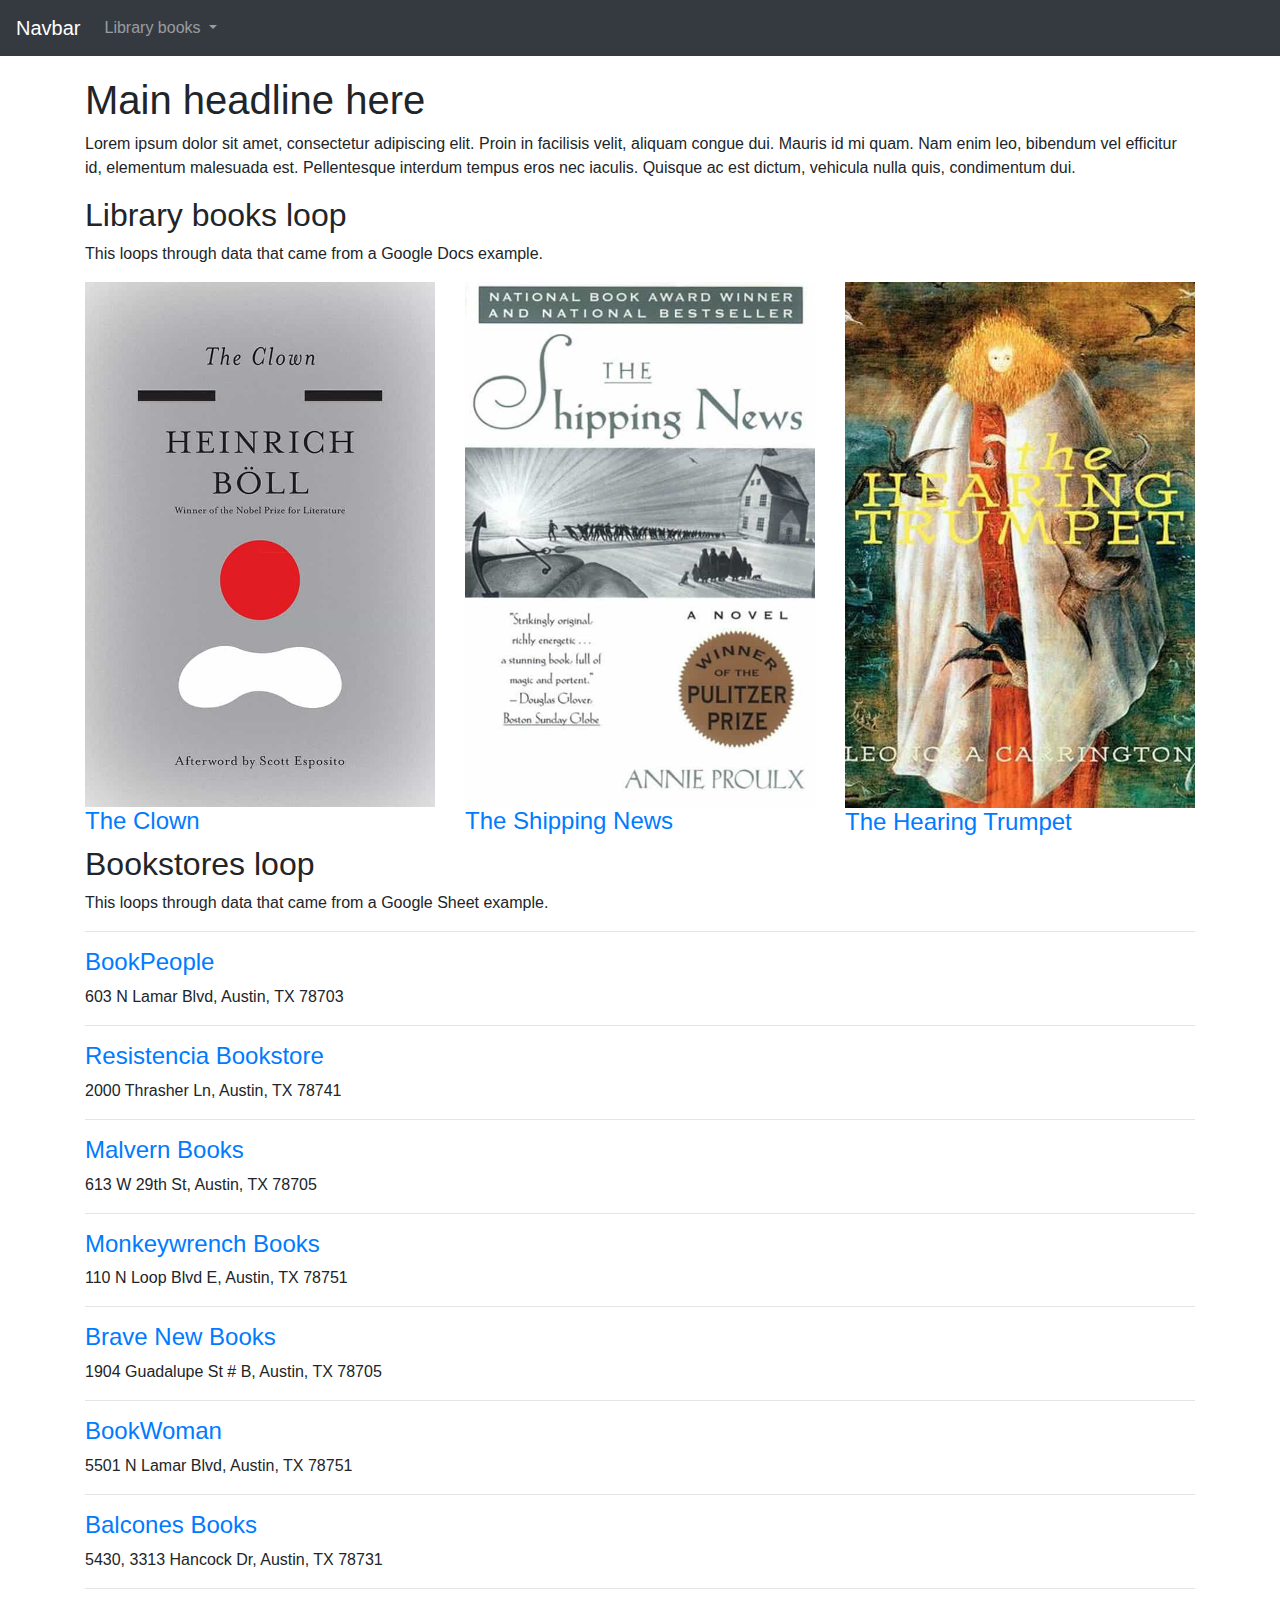
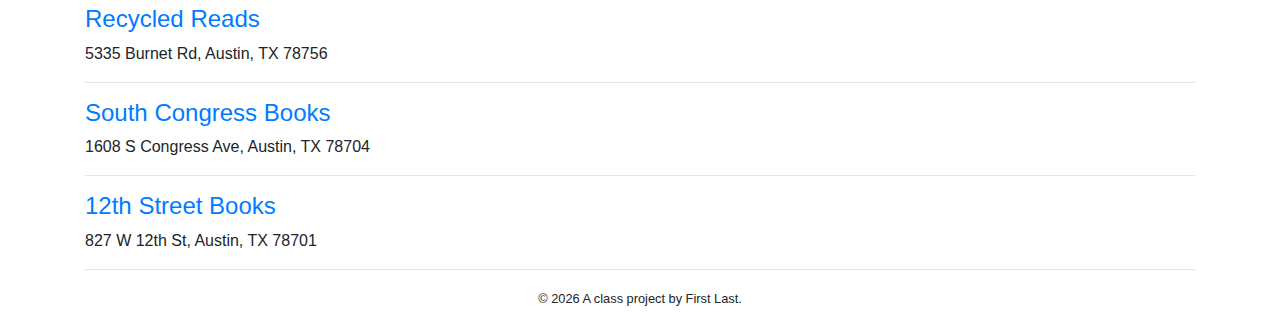
==== docs/index.html @ 78319474 "first commit" ====
<!doctype html>
<html lang="en">
  <!-- A Intro to Coding for Journalists class project -->
  <head>
    <title>Index page title</title>
    <meta name="description" content="The index search description for this page goes here.">
    <meta charset="utf-8">
    <meta http-equiv="X-UA-Compatible" content="IE=edge"/>
    <meta name="viewport" content="width=device-width, initial-scale=1, maximum-scale=1">
    <link rel="stylesheet" href="css/main.css">
  </head>
  <body>
    <nav class="navbar navbar-expand-lg navbar-dark bg-dark">
  <a class="navbar-brand" href="index.html">Navbar</a>
  <button class="navbar-toggler" type="button" data-toggle="collapse" data-target="#navbarNavDropdown" aria-controls="navbarNavDropdown" aria-expanded="false" aria-label="Toggle navigation">
    <span class="navbar-toggler-icon"></span>
  </button>
  <div class="collapse navbar-collapse" id="navbarNavDropdown">
    <ul class="navbar-nav">
      <li class="nav-item dropdown">
        <a class="nav-link dropdown-toggle" href="#" id="navbarDropdownMenuLink" role="button" data-toggle="dropdown" aria-haspopup="true" aria-expanded="false">
          Library books
        </a>
        <div class="dropdown-menu" aria-labelledby="navbarDropdownMenuLink">
          
          <a class="dropdown-item" href="books/the-clown.html">The Clown</a>
          
          <a class="dropdown-item" href="books/the-shipping-news.html">The Shipping News</a>
          
          <a class="dropdown-item" href="books/the-hearing-trumpet.html">The Hearing Trumpet</a>
          
        </div>
      </li>
    </ul>
  </div>
</nav>

    
<div class="container">
  <h1>Main headline here</h1>
  <p>Lorem ipsum dolor sit amet, consectetur adipiscing elit. Proin in facilisis velit, aliquam congue dui. Mauris id mi quam. Nam enim leo, bibendum vel efficitur id, elementum malesuada est. Pellentesque interdum tempus eros nec iaculis. Quisque ac est dictum, vehicula nulla quis, condimentum dui.</p>
  <h2>Library books loop</h2>
  <p>This loops through data that came from a Google Docs example.</p>
  <div class="row">
    
      <div class="col">
        <img src="img/the-clown.jpg" alt="" class="img-fluid">
        <h3><a href="books/the-clown.html">The Clown</a></h3>
      </div>
    
      <div class="col">
        <img src="img/the-shipping-news.jpg" alt="" class="img-fluid">
        <h3><a href="books/the-shipping-news.html">The Shipping News</a></h3>
      </div>
    
      <div class="col">
        <img src="img/the-hearing-trumpet.jpg" alt="" class="img-fluid">
        <h3><a href="books/the-hearing-trumpet.html">The Hearing Trumpet</a></h3>
      </div>
    
  </div>
  <h2>Bookstores loop</h2>
  <p>This loops through data that came from a Google Sheet example.</p>
  <hr>
  
    <h3><a href="https://www.bookpeople.com/" target="_blank">BookPeople</a></h3>
    <p>603 N Lamar Blvd, Austin, TX 78703</p>
    <hr>
  
    <h3><a href="https://www.resistenciabooks.com/" target="_blank">Resistencia Bookstore</a></h3>
    <p>2000 Thrasher Ln, Austin, TX 78741</p>
    <hr>
  
    <h3><a href="http://malvernbooks.com/" target="_blank">Malvern Books</a></h3>
    <p>613 W 29th St, Austin, TX 78705</p>
    <hr>
  
    <h3><a href="https://www.monkeywrenchbooks.org/" target="_blank">Monkeywrench Books</a></h3>
    <p>110 N Loop Blvd E, Austin, TX 78751</p>
    <hr>
  
    <h3><a href="https://www.facebook.com/bravenewbookstore/" target="_blank">Brave New Books</a></h3>
    <p>1904 Guadalupe St # B, Austin, TX 78705</p>
    <hr>
  
    <h3><a href="https://www.ebookwoman.com/" target="_blank">BookWoman</a></h3>
    <p>5501 N Lamar Blvd, Austin, TX 78751</p>
    <hr>
  
    <h3><a href="https://balconesbooks.com/" target="_blank">Balcones Books</a></h3>
    <p>5430, 3313 Hancock Dr, Austin, TX 78731</p>
    <hr>
  
    <h3><a href="http://library.austintexas.gov/recycled-reads" target="_blank">Recycled Reads</a></h3>
    <p>5335 Burnet Rd, Austin, TX 78756</p>
    <hr>
  
    <h3><a href="https://southcongressbooks.com/" target="_blank">South Congress Books</a></h3>
    <p>1608 S Congress Ave, Austin, TX 78704</p>
    <hr>
  
    <h3><a href="https://www.12thstreetbooks.com/" target="_blank">12th Street Books</a></h3>
    <p>827 W 12th St, Austin, TX 78701</p>
    <hr>
  
</div>


    <footer>
<p id="legal" class="center-block text-center">
  <small>&copy; <span class="copyright-year"></span>
  A class project by First Last.
</p>
</footer>


    <script src="js/jquery.js"></script>
    <script src="js/popper.js"></script>
    <script src="js/bootstrap.js"></script>
    <script src="js/scripts.js"></script>
  </body>
</html>
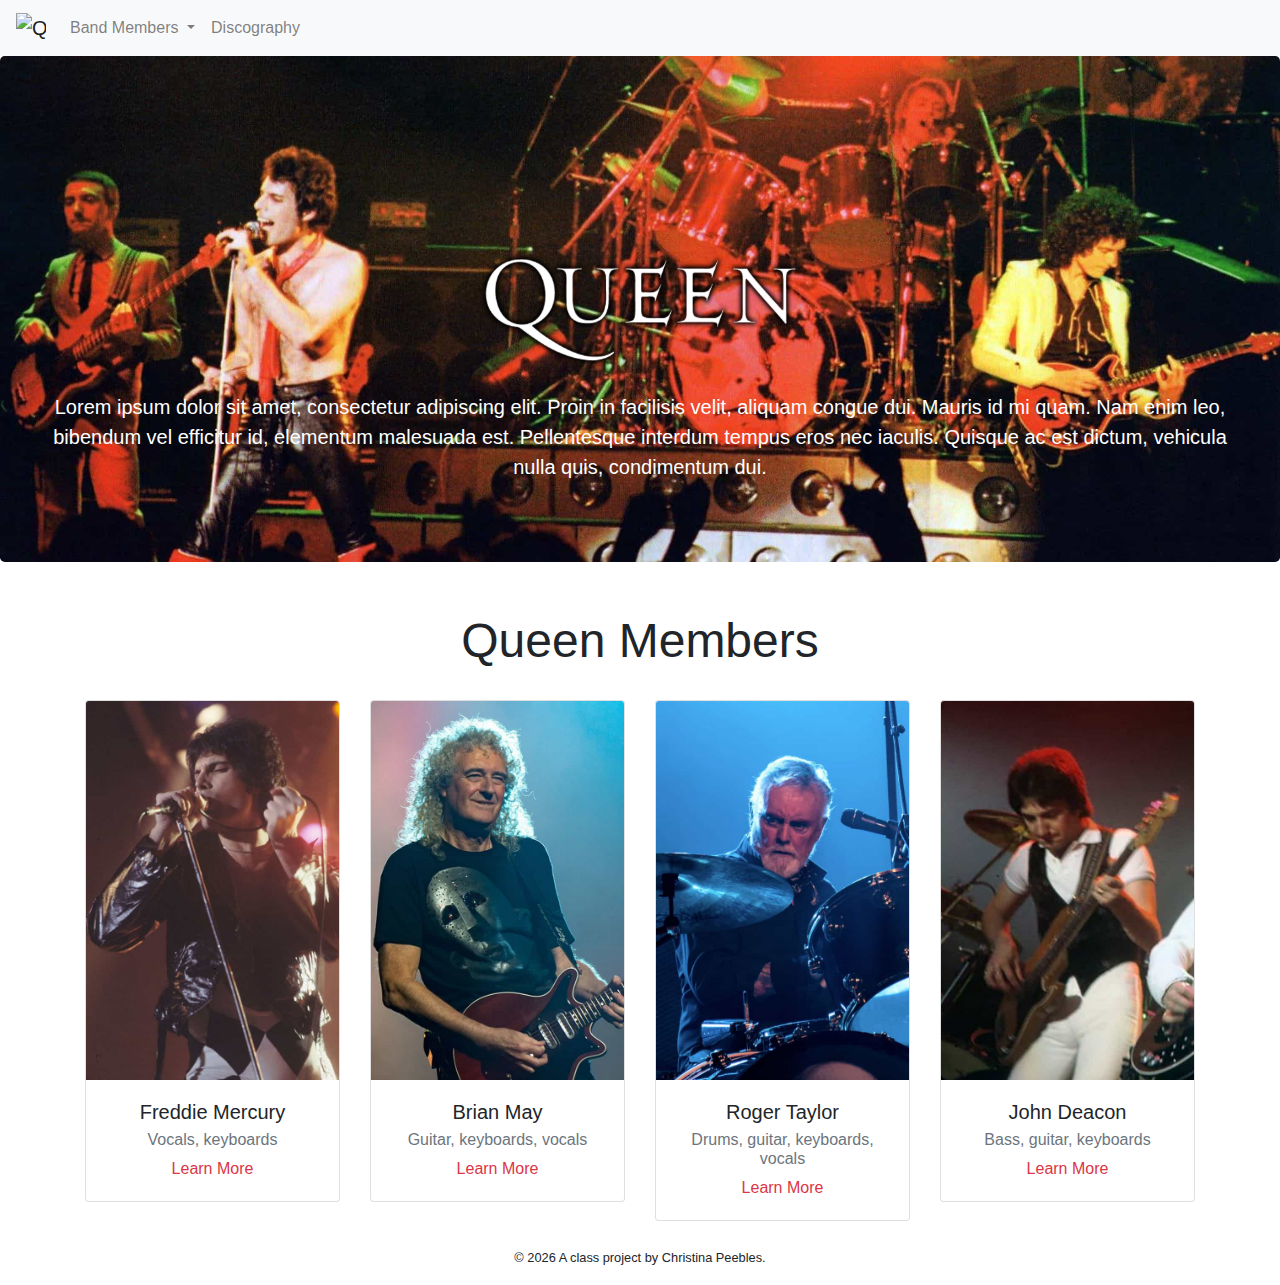
==== commit 4a87cd75: "pushing changes for first project check-in" ====
--- a/docs/index.html
+++ b/docs/index.html
@@ -2,114 +2,116 @@
 <html lang="en">
   <!-- A Intro to Coding for Journalists class project -->
   <head>
-    <title>Index page title</title>
-    <meta name="description" content="The index search description for this page goes here.">
+    <title>Queen</title>
+    <meta name="description" content="A website for the band Queen using the original members and studio albums.">
     <meta charset="utf-8">
     <meta http-equiv="X-UA-Compatible" content="IE=edge"/>
     <meta name="viewport" content="width=device-width, initial-scale=1, maximum-scale=1">
     <link rel="stylesheet" href="css/main.css">
   </head>
   <body>
-    <nav class="navbar navbar-expand-lg navbar-dark bg-dark">
-  <a class="navbar-brand" href="index.html">Navbar</a>
+    <nav class="navbar navbar-expand-lg navbar-light bg-light">
+  <a class="navbar-brand" href="index.html">
+    <img src="../img/q.png" width="30" height="30" class="d-inline-block align-top" alt="Q">
+  </a>
+
   <button class="navbar-toggler" type="button" data-toggle="collapse" data-target="#navbarNavDropdown" aria-controls="navbarNavDropdown" aria-expanded="false" aria-label="Toggle navigation">
     <span class="navbar-toggler-icon"></span>
   </button>
+  
   <div class="collapse navbar-collapse" id="navbarNavDropdown">
     <ul class="navbar-nav">
       <li class="nav-item dropdown">
         <a class="nav-link dropdown-toggle" href="#" id="navbarDropdownMenuLink" role="button" data-toggle="dropdown" aria-haspopup="true" aria-expanded="false">
-          Library books
+          Band Members
         </a>
         <div class="dropdown-menu" aria-labelledby="navbarDropdownMenuLink">
           
-          <a class="dropdown-item" href="books/the-clown.html">The Clown</a>
+          <a class="dropdown-item" href="members/freddie-mercury.html">Freddie Mercury</a>
           
-          <a class="dropdown-item" href="books/the-shipping-news.html">The Shipping News</a>
+          <a class="dropdown-item" href="members/brian-may.html">Brian May</a>
           
-          <a class="dropdown-item" href="books/the-hearing-trumpet.html">The Hearing Trumpet</a>
+          <a class="dropdown-item" href="members/roger-taylor.html">Roger Taylor</a>
+          
+          <a class="dropdown-item" href="members/john-deacon.html">John Deacon</a>
           
         </div>
+      </li>
+      <li class="nav-item">
+        <a class="nav-link" href="discography.html">Discography</a>
       </li>
     </ul>
   </div>
 </nav>
 
     
+<div class="jumbotron banner">
+  <img src="img/queen-logo-white.png" alt="Queen Logo">
+  <p class="lead">Lorem ipsum dolor sit amet, consectetur adipiscing elit. Proin in facilisis velit, aliquam congue dui. Mauris id mi quam. Nam enim leo, bibendum vel efficitur id, elementum malesuada est. Pellentesque interdum tempus eros nec iaculis. Quisque ac est dictum, vehicula nulla quis, condimentum dui.</p>
+</div>
+
 <div class="container">
-  <h1>Main headline here</h1>
-  <p>Lorem ipsum dolor sit amet, consectetur adipiscing elit. Proin in facilisis velit, aliquam congue dui. Mauris id mi quam. Nam enim leo, bibendum vel efficitur id, elementum malesuada est. Pellentesque interdum tempus eros nec iaculis. Quisque ac est dictum, vehicula nulla quis, condimentum dui.</p>
-  <h2>Library books loop</h2>
-  <p>This loops through data that came from a Google Docs example.</p>
+
+  <h2>Queen Members</h2>
+  
   <div class="row">
     
-      <div class="col">
-        <img src="img/the-clown.jpg" alt="" class="img-fluid">
-        <h3><a href="books/the-clown.html">The Clown</a></h3>
+    <div class="col-sm-6 col-lg-3">
+      <div class="card mb-4 text-center">
+        <!-- add css later where the image is b&w and turns color on hover? -->
+        <img src="img/members/freddie-mercury-color.jpg" class="card-img-top" alt="Freddie Mercury">
+        <div class="card-body">
+          <h5 class="card-title">Freddie Mercury</h5>
+          <h6 class="card-subtitle mb-2 text-muted">Vocals, keyboards</h6>
+          <a href="members/freddie-mercury.html" class="card-link text-danger">Learn More</a>
+        </div>
       </div>
+    </div>
     
-      <div class="col">
-        <img src="img/the-shipping-news.jpg" alt="" class="img-fluid">
-        <h3><a href="books/the-shipping-news.html">The Shipping News</a></h3>
+    <div class="col-sm-6 col-lg-3">
+      <div class="card mb-4 text-center">
+        <!-- add css later where the image is b&w and turns color on hover? -->
+        <img src="img/members/brian-may-color.jpg" class="card-img-top" alt="Brian May">
+        <div class="card-body">
+          <h5 class="card-title">Brian May</h5>
+          <h6 class="card-subtitle mb-2 text-muted">Guitar, keyboards, vocals</h6>
+          <a href="members/brian-may.html" class="card-link text-danger">Learn More</a>
+        </div>
       </div>
+    </div>
     
-      <div class="col">
-        <img src="img/the-hearing-trumpet.jpg" alt="" class="img-fluid">
-        <h3><a href="books/the-hearing-trumpet.html">The Hearing Trumpet</a></h3>
+    <div class="col-sm-6 col-lg-3">
+      <div class="card mb-4 text-center">
+        <!-- add css later where the image is b&w and turns color on hover? -->
+        <img src="img/members/roger-taylor-color.jpg" class="card-img-top" alt="Roger Taylor">
+        <div class="card-body">
+          <h5 class="card-title">Roger Taylor</h5>
+          <h6 class="card-subtitle mb-2 text-muted">Drums, guitar, keyboards, vocals</h6>
+          <a href="members/roger-taylor.html" class="card-link text-danger">Learn More</a>
+        </div>
       </div>
+    </div>
+    
+    <div class="col-sm-6 col-lg-3">
+      <div class="card mb-4 text-center">
+        <!-- add css later where the image is b&w and turns color on hover? -->
+        <img src="img/members/john-deacon-color.jpg" class="card-img-top" alt="John Deacon">
+        <div class="card-body">
+          <h5 class="card-title">John Deacon</h5>
+          <h6 class="card-subtitle mb-2 text-muted">Bass, guitar, keyboards</h6>
+          <a href="members/john-deacon.html" class="card-link text-danger">Learn More</a>
+        </div>
+      </div>
+    </div>
     
   </div>
-  <h2>Bookstores loop</h2>
-  <p>This loops through data that came from a Google Sheet example.</p>
-  <hr>
-  
-    <h3><a href="https://www.bookpeople.com/" target="_blank">BookPeople</a></h3>
-    <p>603 N Lamar Blvd, Austin, TX 78703</p>
-    <hr>
-  
-    <h3><a href="https://www.resistenciabooks.com/" target="_blank">Resistencia Bookstore</a></h3>
-    <p>2000 Thrasher Ln, Austin, TX 78741</p>
-    <hr>
-  
-    <h3><a href="http://malvernbooks.com/" target="_blank">Malvern Books</a></h3>
-    <p>613 W 29th St, Austin, TX 78705</p>
-    <hr>
-  
-    <h3><a href="https://www.monkeywrenchbooks.org/" target="_blank">Monkeywrench Books</a></h3>
-    <p>110 N Loop Blvd E, Austin, TX 78751</p>
-    <hr>
-  
-    <h3><a href="https://www.facebook.com/bravenewbookstore/" target="_blank">Brave New Books</a></h3>
-    <p>1904 Guadalupe St # B, Austin, TX 78705</p>
-    <hr>
-  
-    <h3><a href="https://www.ebookwoman.com/" target="_blank">BookWoman</a></h3>
-    <p>5501 N Lamar Blvd, Austin, TX 78751</p>
-    <hr>
-  
-    <h3><a href="https://balconesbooks.com/" target="_blank">Balcones Books</a></h3>
-    <p>5430, 3313 Hancock Dr, Austin, TX 78731</p>
-    <hr>
-  
-    <h3><a href="http://library.austintexas.gov/recycled-reads" target="_blank">Recycled Reads</a></h3>
-    <p>5335 Burnet Rd, Austin, TX 78756</p>
-    <hr>
-  
-    <h3><a href="https://southcongressbooks.com/" target="_blank">South Congress Books</a></h3>
-    <p>1608 S Congress Ave, Austin, TX 78704</p>
-    <hr>
-  
-    <h3><a href="https://www.12thstreetbooks.com/" target="_blank">12th Street Books</a></h3>
-    <p>827 W 12th St, Austin, TX 78701</p>
-    <hr>
-  
 </div>
 
 
     <footer>
 <p id="legal" class="center-block text-center">
   <small>&copy; <span class="copyright-year"></span>
-  A class project by First Last.
+  A class project by Christina Peebles.
 </p>
 </footer>
 
--- a/docs/css/main.css
+++ b/docs/css/main.css
@@ -3,5 +3,5 @@
  * Copyright 2011-2021 The Bootstrap Authors
  * Copyright 2011-2021 Twitter, Inc.
  * Licensed under MIT (https://github.com/twbs/bootstrap/blob/main/LICENSE)
- */:root{--blue:#007bff;--indigo:#6610f2;--purple:#6f42c1;--pink:#e83e8c;--red:#dc3545;--orange:#fd7e14;--yellow:#ffc107;--green:#28a745;--teal:#20c997;--cyan:#17a2b8;--white:#fff;--gray:#6c757d;--gray-dark:#343a40;--primary:#007bff;--secondary:#6c757d;--success:#28a745;--info:#17a2b8;--warning:#ffc107;--danger:#dc3545;--light:#f8f9fa;--dark:#343a40;--breakpoint-xs:0;--breakpoint-sm:576px;--breakpoint-md:768px;--breakpoint-lg:992px;--breakpoint-xl:1200px;--font-family-sans-serif:-apple-system,BlinkMacSystemFont,"Segoe UI",Roboto,"Helvetica Neue",Arial,"Noto Sans","Liberation Sans",sans-serif,"Apple Color Emoji","Segoe UI Emoji","Segoe UI Symbol","Noto Color Emoji";--font-family-monospace:SFMono-Regular,Menlo,Monaco,Consolas,"Liberation Mono","Courier New",monospace}*,:after,:before{box-sizing:border-box}html{font-family:sans-serif;line-height:1.15;-webkit-text-size-adjust:100%;-webkit-tap-highlight-color:rgba(0,0,0,0)}article,aside,figcaption,figure,footer,header,hgroup,main,nav,section{display:block}body{margin:0;font-family:-apple-system,BlinkMacSystemFont,Segoe UI,Roboto,Helvetica Neue,Arial,Noto Sans,Liberation Sans,sans-serif,Apple Color Emoji,Segoe UI Emoji,Segoe UI Symbol,Noto Color Emoji;font-size:1rem;font-weight:400;line-height:1.5;color:#212529;text-align:left;background-color:#fff}[tabindex="-1"]:focus:not(:focus-visible){outline:0!important}hr{box-sizing:content-box;height:0;overflow:visible}h1,h2,h3,h4,h5,h6{margin-top:0;margin-bottom:.5rem}p{margin-top:0;margin-bottom:1rem}abbr[data-original-title],abbr[title]{text-decoration:underline;-webkit-text-decoration:underline dotted;-moz-text-decoration:underline dotted;text-decoration:underline dotted;cursor:help;border-bottom:0;-webkit-text-decoration-skip-ink:none;text-decoration-skip-ink:none}address{font-style:normal;line-height:inherit}address,dl,ol,ul{margin-bottom:1rem}dl,ol,ul{margin-top:0}ol ol,ol ul,ul ol,ul ul{margin-bottom:0}dt{font-weight:700}dd{margin-bottom:.5rem;margin-left:0}blockquote{margin:0 0 1rem}b,strong{font-weight:bolder}small{font-size:80%}sub,sup{position:relative;font-size:75%;line-height:0;vertical-align:baseline}sub{bottom:-.25em}sup{top:-.5em}a{color:#007bff;text-decoration:none;background-color:transparent}a:hover{color:#0056b3;text-decoration:underline}a:not([href]):not([class]){color:inherit;text-decoration:none}a:not([href]):not([class]):hover{color:inherit;text-decoration:none}code,kbd,pre,samp{font-family:SFMono-Regular,Menlo,Monaco,Consolas,Liberation Mono,Courier New,monospace;font-size:1em}pre{margin-top:0;margin-bottom:1rem;overflow:auto;-ms-overflow-style:scrollbar}figure{margin:0 0 1rem}img{border-style:none}img,svg{vertical-align:middle}svg{overflow:hidden}table{border-collapse:collapse}caption{padding-top:.75rem;padding-bottom:.75rem;color:#6c757d;text-align:left;caption-side:bottom}th{text-align:inherit;text-align:-webkit-match-parent}label{display:inline-block;margin-bottom:.5rem}button{border-radius:0}button:focus:not(:focus-visible){outline:0}button,input,optgroup,select,textarea{margin:0;font-family:inherit;font-size:inherit;line-height:inherit}button,input{overflow:visible}button,select{text-transform:none}[role=button]{cursor:pointer}select{word-wrap:normal}[type=button],[type=reset],[type=submit],button{-webkit-appearance:button}[type=button]:not(:disabled),[type=reset]:not(:disabled),[type=submit]:not(:disabled),button:not(:disabled){cursor:pointer}[type=button]::-moz-focus-inner,[type=reset]::-moz-focus-inner,[type=submit]::-moz-focus-inner,button::-moz-focus-inner{padding:0;border-style:none}input[type=checkbox],input[type=radio]{box-sizing:border-box;padding:0}textarea{overflow:auto;resize:vertical}fieldset{min-width:0;padding:0;margin:0;border:0}legend{display:block;width:100%;max-width:100%;padding:0;margin-bottom:.5rem;font-size:1.5rem;line-height:inherit;color:inherit;white-space:normal}progress{vertical-align:baseline}[type=number]::-webkit-inner-spin-button,[type=number]::-webkit-outer-spin-button{height:auto}[type=search]{outline-offset:-2px;-webkit-appearance:none}[type=search]::-webkit-search-decoration{-webkit-appearance:none}::-webkit-file-upload-button{font:inherit;-webkit-appearance:button}output{display:inline-block}summary{display:list-item;cursor:pointer}template{display:none}[hidden]{display:none!important}.h1,.h2,.h3,.h4,.h5,.h6,h1,h2,h3,h4,h5,h6{margin-bottom:.5rem;font-weight:500;line-height:1.2}.h1,h1{font-size:2.5rem}.h2,h2{font-size:2rem}.h3,h3{font-size:1.75rem}.h4,h4{font-size:1.5rem}.h5,h5{font-size:1.25rem}.h6,h6{font-size:1rem}.lead{font-size:1.25rem;font-weight:300}.display-1{font-size:6rem}.display-1,.display-2{font-weight:300;line-height:1.2}.display-2{font-size:5.5rem}.display-3{font-size:4.5rem}.display-3,.display-4{font-weight:300;line-height:1.2}.display-4{font-size:3.5rem}hr{margin-top:1rem;margin-bottom:1rem;border:0;border-top:1px solid rgba(0,0,0,.1)}.small,small{font-size:80%;font-weight:400}.mark,mark{padding:.2em;background-color:#fcf8e3}.list-inline,.list-unstyled{padding-left:0;list-style:none}.list-inline-item{display:inline-block}.list-inline-item:not(:last-child){margin-right:.5rem}.initialism{font-size:90%;text-transform:uppercase}.blockquote{margin-bottom:1rem;font-size:1.25rem}.blockquote-footer{display:block;font-size:80%;color:#6c757d}.blockquote-footer:before{content:"\2014\00A0"}.img-fluid,.img-thumbnail{max-width:100%;height:auto}.img-thumbnail{padding:.25rem;background-color:#fff;border:1px solid #dee2e6;border-radius:.25rem}.figure{display:inline-block}.figure-img{margin-bottom:.5rem;line-height:1}.figure-caption{font-size:90%;color:#6c757d}code{font-size:87.5%;color:#e83e8c;word-wrap:break-word}a>code{color:inherit}kbd{padding:.2rem .4rem;font-size:87.5%;color:#fff;background-color:#212529;border-radius:.2rem}kbd kbd{padding:0;font-size:100%;font-weight:700}pre{display:block;font-size:87.5%;color:#212529}pre code{font-size:inherit;color:inherit;word-break:normal}.pre-scrollable{max-height:340px;overflow-y:scroll}.container,.container-fluid,.container-lg,.container-md,.container-sm,.container-xl{width:100%;padding-right:15px;padding-left:15px;margin-right:auto;margin-left:auto}@media (min-width:576px){.container,.container-sm{max-width:540px}}@media (min-width:768px){.container,.container-md,.container-sm{max-width:720px}}@media (min-width:992px){.container,.container-lg,.container-md,.container-sm{max-width:960px}}@media (min-width:1200px){.container,.container-lg,.container-md,.container-sm,.container-xl{max-width:1140px}}.row{display:-webkit-flex;display:-ms-flexbox;display:flex;-webkit-flex-wrap:wrap;-ms-flex-wrap:wrap;flex-wrap:wrap;margin-right:-15px;margin-left:-15px}.no-gutters{margin-right:0;margin-left:0}.no-gutters>.col,.no-gutters>[class*=col-]{padding-right:0;padding-left:0}.col,.col-1,.col-2,.col-3,.col-4,.col-5,.col-6,.col-7,.col-8,.col-9,.col-10,.col-11,.col-12,.col-auto,.col-lg,.col-lg-1,.col-lg-2,.col-lg-3,.col-lg-4,.col-lg-5,.col-lg-6,.col-lg-7,.col-lg-8,.col-lg-9,.col-lg-10,.col-lg-11,.col-lg-12,.col-lg-auto,.col-md,.col-md-1,.col-md-2,.col-md-3,.col-md-4,.col-md-5,.col-md-6,.col-md-7,.col-md-8,.col-md-9,.col-md-10,.col-md-11,.col-md-12,.col-md-auto,.col-sm,.col-sm-1,.col-sm-2,.col-sm-3,.col-sm-4,.col-sm-5,.col-sm-6,.col-sm-7,.col-sm-8,.col-sm-9,.col-sm-10,.col-sm-11,.col-sm-12,.col-sm-auto,.col-xl,.col-xl-1,.col-xl-2,.col-xl-3,.col-xl-4,.col-xl-5,.col-xl-6,.col-xl-7,.col-xl-8,.col-xl-9,.col-xl-10,.col-xl-11,.col-xl-12,.col-xl-auto{position:relative;width:100%;padding-right:15px;padding-left:15px}.col{-webkit-flex-basis:0;-ms-flex-preferred-size:0;flex-basis:0;-webkit-flex-grow:1;-ms-flex-positive:1;flex-grow:1;max-width:100%}.row-cols-1>*{-webkit-flex:0 0 100%;-ms-flex:0 0 100%;flex:0 0 100%;max-width:100%}.row-cols-2>*{-webkit-flex:0 0 50%;-ms-flex:0 0 50%;flex:0 0 50%;max-width:50%}.row-cols-3>*{-webkit-flex:0 0 33.33333%;-ms-flex:0 0 33.33333%;flex:0 0 33.33333%;max-width:33.33333%}.row-cols-4>*{-webkit-flex:0 0 25%;-ms-flex:0 0 25%;flex:0 0 25%;max-width:25%}.row-cols-5>*{-webkit-flex:0 0 20%;-ms-flex:0 0 20%;flex:0 0 20%;max-width:20%}.row-cols-6>*{-webkit-flex:0 0 16.66667%;-ms-flex:0 0 16.66667%;flex:0 0 16.66667%;max-width:16.66667%}.col-auto{-webkit-flex:0 0 auto;-ms-flex:0 0 auto;flex:0 0 auto;width:auto;max-width:100%}.col-1{-webkit-flex:0 0 8.33333%;-ms-flex:0 0 8.33333%;flex:0 0 8.33333%;max-width:8.33333%}.col-2{-webkit-flex:0 0 16.66667%;-ms-flex:0 0 16.66667%;flex:0 0 16.66667%;max-width:16.66667%}.col-3{-webkit-flex:0 0 25%;-ms-flex:0 0 25%;flex:0 0 25%;max-width:25%}.col-4{-webkit-flex:0 0 33.33333%;-ms-flex:0 0 33.33333%;flex:0 0 33.33333%;max-width:33.33333%}.col-5{-webkit-flex:0 0 41.66667%;-ms-flex:0 0 41.66667%;flex:0 0 41.66667%;max-width:41.66667%}.col-6{-webkit-flex:0 0 50%;-ms-flex:0 0 50%;flex:0 0 50%;max-width:50%}.col-7{-webkit-flex:0 0 58.33333%;-ms-flex:0 0 58.33333%;flex:0 0 58.33333%;max-width:58.33333%}.col-8{-webkit-flex:0 0 66.66667%;-ms-flex:0 0 66.66667%;flex:0 0 66.66667%;max-width:66.66667%}.col-9{-webkit-flex:0 0 75%;-ms-flex:0 0 75%;flex:0 0 75%;max-width:75%}.col-10{-webkit-flex:0 0 83.33333%;-ms-flex:0 0 83.33333%;flex:0 0 83.33333%;max-width:83.33333%}.col-11{-webkit-flex:0 0 91.66667%;-ms-flex:0 0 91.66667%;flex:0 0 91.66667%;max-width:91.66667%}.col-12{-webkit-flex:0 0 100%;-ms-flex:0 0 100%;flex:0 0 100%;max-width:100%}.order-first{-webkit-order:-1;-ms-flex-order:-1;order:-1}.order-last{-webkit-order:13;-ms-flex-order:13;order:13}.order-0{-webkit-order:0;-ms-flex-order:0;order:0}.order-1{-webkit-order:1;-ms-flex-order:1;order:1}.order-2{-webkit-order:2;-ms-flex-order:2;order:2}.order-3{-webkit-order:3;-ms-flex-order:3;order:3}.order-4{-webkit-order:4;-ms-flex-order:4;order:4}.order-5{-webkit-order:5;-ms-flex-order:5;order:5}.order-6{-webkit-order:6;-ms-flex-order:6;order:6}.order-7{-webkit-order:7;-ms-flex-order:7;order:7}.order-8{-webkit-order:8;-ms-flex-order:8;order:8}.order-9{-webkit-order:9;-ms-flex-order:9;order:9}.order-10{-webkit-order:10;-ms-flex-order:10;order:10}.order-11{-webkit-order:11;-ms-flex-order:11;order:11}.order-12{-webkit-order:12;-ms-flex-order:12;order:12}.offset-1{margin-left:8.33333%}.offset-2{margin-left:16.66667%}.offset-3{margin-left:25%}.offset-4{margin-left:33.33333%}.offset-5{margin-left:41.66667%}.offset-6{margin-left:50%}.offset-7{margin-left:58.33333%}.offset-8{margin-left:66.66667%}.offset-9{margin-left:75%}.offset-10{margin-left:83.33333%}.offset-11{margin-left:91.66667%}@media (min-width:576px){.col-sm{-webkit-flex-basis:0;-ms-flex-preferred-size:0;flex-basis:0;-webkit-flex-grow:1;-ms-flex-positive:1;flex-grow:1;max-width:100%}.row-cols-sm-1>*{-webkit-flex:0 0 100%;-ms-flex:0 0 100%;flex:0 0 100%;max-width:100%}.row-cols-sm-2>*{-webkit-flex:0 0 50%;-ms-flex:0 0 50%;flex:0 0 50%;max-width:50%}.row-cols-sm-3>*{-webkit-flex:0 0 33.33333%;-ms-flex:0 0 33.33333%;flex:0 0 33.33333%;max-width:33.33333%}.row-cols-sm-4>*{-webkit-flex:0 0 25%;-ms-flex:0 0 25%;flex:0 0 25%;max-width:25%}.row-cols-sm-5>*{-webkit-flex:0 0 20%;-ms-flex:0 0 20%;flex:0 0 20%;max-width:20%}.row-cols-sm-6>*{-webkit-flex:0 0 16.66667%;-ms-flex:0 0 16.66667%;flex:0 0 16.66667%;max-width:16.66667%}.col-sm-auto{-webkit-flex:0 0 auto;-ms-flex:0 0 auto;flex:0 0 auto;width:auto;max-width:100%}.col-sm-1{-webkit-flex:0 0 8.33333%;-ms-flex:0 0 8.33333%;flex:0 0 8.33333%;max-width:8.33333%}.col-sm-2{-webkit-flex:0 0 16.66667%;-ms-flex:0 0 16.66667%;flex:0 0 16.66667%;max-width:16.66667%}.col-sm-3{-webkit-flex:0 0 25%;-ms-flex:0 0 25%;flex:0 0 25%;max-width:25%}.col-sm-4{-webkit-flex:0 0 33.33333%;-ms-flex:0 0 33.33333%;flex:0 0 33.33333%;max-width:33.33333%}.col-sm-5{-webkit-flex:0 0 41.66667%;-ms-flex:0 0 41.66667%;flex:0 0 41.66667%;max-width:41.66667%}.col-sm-6{-webkit-flex:0 0 50%;-ms-flex:0 0 50%;flex:0 0 50%;max-width:50%}.col-sm-7{-webkit-flex:0 0 58.33333%;-ms-flex:0 0 58.33333%;flex:0 0 58.33333%;max-width:58.33333%}.col-sm-8{-webkit-flex:0 0 66.66667%;-ms-flex:0 0 66.66667%;flex:0 0 66.66667%;max-width:66.66667%}.col-sm-9{-webkit-flex:0 0 75%;-ms-flex:0 0 75%;flex:0 0 75%;max-width:75%}.col-sm-10{-webkit-flex:0 0 83.33333%;-ms-flex:0 0 83.33333%;flex:0 0 83.33333%;max-width:83.33333%}.col-sm-11{-webkit-flex:0 0 91.66667%;-ms-flex:0 0 91.66667%;flex:0 0 91.66667%;max-width:91.66667%}.col-sm-12{-webkit-flex:0 0 100%;-ms-flex:0 0 100%;flex:0 0 100%;max-width:100%}.order-sm-first{-webkit-order:-1;-ms-flex-order:-1;order:-1}.order-sm-last{-webkit-order:13;-ms-flex-order:13;order:13}.order-sm-0{-webkit-order:0;-ms-flex-order:0;order:0}.order-sm-1{-webkit-order:1;-ms-flex-order:1;order:1}.order-sm-2{-webkit-order:2;-ms-flex-order:2;order:2}.order-sm-3{-webkit-order:3;-ms-flex-order:3;order:3}.order-sm-4{-webkit-order:4;-ms-flex-order:4;order:4}.order-sm-5{-webkit-order:5;-ms-flex-order:5;order:5}.order-sm-6{-webkit-order:6;-ms-flex-order:6;order:6}.order-sm-7{-webkit-order:7;-ms-flex-order:7;order:7}.order-sm-8{-webkit-order:8;-ms-flex-order:8;order:8}.order-sm-9{-webkit-order:9;-ms-flex-order:9;order:9}.order-sm-10{-webkit-order:10;-ms-flex-order:10;order:10}.order-sm-11{-webkit-order:11;-ms-flex-order:11;order:11}.order-sm-12{-webkit-order:12;-ms-flex-order:12;order:12}.offset-sm-0{margin-left:0}.offset-sm-1{margin-left:8.33333%}.offset-sm-2{margin-left:16.66667%}.offset-sm-3{margin-left:25%}.offset-sm-4{margin-left:33.33333%}.offset-sm-5{margin-left:41.66667%}.offset-sm-6{margin-left:50%}.offset-sm-7{margin-left:58.33333%}.offset-sm-8{margin-left:66.66667%}.offset-sm-9{margin-left:75%}.offset-sm-10{margin-left:83.33333%}.offset-sm-11{margin-left:91.66667%}}@media (min-width:768px){.col-md{-webkit-flex-basis:0;-ms-flex-preferred-size:0;flex-basis:0;-webkit-flex-grow:1;-ms-flex-positive:1;flex-grow:1;max-width:100%}.row-cols-md-1>*{-webkit-flex:0 0 100%;-ms-flex:0 0 100%;flex:0 0 100%;max-width:100%}.row-cols-md-2>*{-webkit-flex:0 0 50%;-ms-flex:0 0 50%;flex:0 0 50%;max-width:50%}.row-cols-md-3>*{-webkit-flex:0 0 33.33333%;-ms-flex:0 0 33.33333%;flex:0 0 33.33333%;max-width:33.33333%}.row-cols-md-4>*{-webkit-flex:0 0 25%;-ms-flex:0 0 25%;flex:0 0 25%;max-width:25%}.row-cols-md-5>*{-webkit-flex:0 0 20%;-ms-flex:0 0 20%;flex:0 0 20%;max-width:20%}.row-cols-md-6>*{-webkit-flex:0 0 16.66667%;-ms-flex:0 0 16.66667%;flex:0 0 16.66667%;max-width:16.66667%}.col-md-auto{-webkit-flex:0 0 auto;-ms-flex:0 0 auto;flex:0 0 auto;width:auto;max-width:100%}.col-md-1{-webkit-flex:0 0 8.33333%;-ms-flex:0 0 8.33333%;flex:0 0 8.33333%;max-width:8.33333%}.col-md-2{-webkit-flex:0 0 16.66667%;-ms-flex:0 0 16.66667%;flex:0 0 16.66667%;max-width:16.66667%}.col-md-3{-webkit-flex:0 0 25%;-ms-flex:0 0 25%;flex:0 0 25%;max-width:25%}.col-md-4{-webkit-flex:0 0 33.33333%;-ms-flex:0 0 33.33333%;flex:0 0 33.33333%;max-width:33.33333%}.col-md-5{-webkit-flex:0 0 41.66667%;-ms-flex:0 0 41.66667%;flex:0 0 41.66667%;max-width:41.66667%}.col-md-6{-webkit-flex:0 0 50%;-ms-flex:0 0 50%;flex:0 0 50%;max-width:50%}.col-md-7{-webkit-flex:0 0 58.33333%;-ms-flex:0 0 58.33333%;flex:0 0 58.33333%;max-width:58.33333%}.col-md-8{-webkit-flex:0 0 66.66667%;-ms-flex:0 0 66.66667%;flex:0 0 66.66667%;max-width:66.66667%}.col-md-9{-webkit-flex:0 0 75%;-ms-flex:0 0 75%;flex:0 0 75%;max-width:75%}.col-md-10{-webkit-flex:0 0 83.33333%;-ms-flex:0 0 83.33333%;flex:0 0 83.33333%;max-width:83.33333%}.col-md-11{-webkit-flex:0 0 91.66667%;-ms-flex:0 0 91.66667%;flex:0 0 91.66667%;max-width:91.66667%}.col-md-12{-webkit-flex:0 0 100%;-ms-flex:0 0 100%;flex:0 0 100%;max-width:100%}.order-md-first{-webkit-order:-1;-ms-flex-order:-1;order:-1}.order-md-last{-webkit-order:13;-ms-flex-order:13;order:13}.order-md-0{-webkit-order:0;-ms-flex-order:0;order:0}.order-md-1{-webkit-order:1;-ms-flex-order:1;order:1}.order-md-2{-webkit-order:2;-ms-flex-order:2;order:2}.order-md-3{-webkit-order:3;-ms-flex-order:3;order:3}.order-md-4{-webkit-order:4;-ms-flex-order:4;order:4}.order-md-5{-webkit-order:5;-ms-flex-order:5;order:5}.order-md-6{-webkit-order:6;-ms-flex-order:6;order:6}.order-md-7{-webkit-order:7;-ms-flex-order:7;order:7}.order-md-8{-webkit-order:8;-ms-flex-order:8;order:8}.order-md-9{-webkit-order:9;-ms-flex-order:9;order:9}.order-md-10{-webkit-order:10;-ms-flex-order:10;order:10}.order-md-11{-webkit-order:11;-ms-flex-order:11;order:11}.order-md-12{-webkit-order:12;-ms-flex-order:12;order:12}.offset-md-0{margin-left:0}.offset-md-1{margin-left:8.33333%}.offset-md-2{margin-left:16.66667%}.offset-md-3{margin-left:25%}.offset-md-4{margin-left:33.33333%}.offset-md-5{margin-left:41.66667%}.offset-md-6{margin-left:50%}.offset-md-7{margin-left:58.33333%}.offset-md-8{margin-left:66.66667%}.offset-md-9{margin-left:75%}.offset-md-10{margin-left:83.33333%}.offset-md-11{margin-left:91.66667%}}@media (min-width:992px){.col-lg{-webkit-flex-basis:0;-ms-flex-preferred-size:0;flex-basis:0;-webkit-flex-grow:1;-ms-flex-positive:1;flex-grow:1;max-width:100%}.row-cols-lg-1>*{-webkit-flex:0 0 100%;-ms-flex:0 0 100%;flex:0 0 100%;max-width:100%}.row-cols-lg-2>*{-webkit-flex:0 0 50%;-ms-flex:0 0 50%;flex:0 0 50%;max-width:50%}.row-cols-lg-3>*{-webkit-flex:0 0 33.33333%;-ms-flex:0 0 33.33333%;flex:0 0 33.33333%;max-width:33.33333%}.row-cols-lg-4>*{-webkit-flex:0 0 25%;-ms-flex:0 0 25%;flex:0 0 25%;max-width:25%}.row-cols-lg-5>*{-webkit-flex:0 0 20%;-ms-flex:0 0 20%;flex:0 0 20%;max-width:20%}.row-cols-lg-6>*{-webkit-flex:0 0 16.66667%;-ms-flex:0 0 16.66667%;flex:0 0 16.66667%;max-width:16.66667%}.col-lg-auto{-webkit-flex:0 0 auto;-ms-flex:0 0 auto;flex:0 0 auto;width:auto;max-width:100%}.col-lg-1{-webkit-flex:0 0 8.33333%;-ms-flex:0 0 8.33333%;flex:0 0 8.33333%;max-width:8.33333%}.col-lg-2{-webkit-flex:0 0 16.66667%;-ms-flex:0 0 16.66667%;flex:0 0 16.66667%;max-width:16.66667%}.col-lg-3{-webkit-flex:0 0 25%;-ms-flex:0 0 25%;flex:0 0 25%;max-width:25%}.col-lg-4{-webkit-flex:0 0 33.33333%;-ms-flex:0 0 33.33333%;flex:0 0 33.33333%;max-width:33.33333%}.col-lg-5{-webkit-flex:0 0 41.66667%;-ms-flex:0 0 41.66667%;flex:0 0 41.66667%;max-width:41.66667%}.col-lg-6{-webkit-flex:0 0 50%;-ms-flex:0 0 50%;flex:0 0 50%;max-width:50%}.col-lg-7{-webkit-flex:0 0 58.33333%;-ms-flex:0 0 58.33333%;flex:0 0 58.33333%;max-width:58.33333%}.col-lg-8{-webkit-flex:0 0 66.66667%;-ms-flex:0 0 66.66667%;flex:0 0 66.66667%;max-width:66.66667%}.col-lg-9{-webkit-flex:0 0 75%;-ms-flex:0 0 75%;flex:0 0 75%;max-width:75%}.col-lg-10{-webkit-flex:0 0 83.33333%;-ms-flex:0 0 83.33333%;flex:0 0 83.33333%;max-width:83.33333%}.col-lg-11{-webkit-flex:0 0 91.66667%;-ms-flex:0 0 91.66667%;flex:0 0 91.66667%;max-width:91.66667%}.col-lg-12{-webkit-flex:0 0 100%;-ms-flex:0 0 100%;flex:0 0 100%;max-width:100%}.order-lg-first{-webkit-order:-1;-ms-flex-order:-1;order:-1}.order-lg-last{-webkit-order:13;-ms-flex-order:13;order:13}.order-lg-0{-webkit-order:0;-ms-flex-order:0;order:0}.order-lg-1{-webkit-order:1;-ms-flex-order:1;order:1}.order-lg-2{-webkit-order:2;-ms-flex-order:2;order:2}.order-lg-3{-webkit-order:3;-ms-flex-order:3;order:3}.order-lg-4{-webkit-order:4;-ms-flex-order:4;order:4}.order-lg-5{-webkit-order:5;-ms-flex-order:5;order:5}.order-lg-6{-webkit-order:6;-ms-flex-order:6;order:6}.order-lg-7{-webkit-order:7;-ms-flex-order:7;order:7}.order-lg-8{-webkit-order:8;-ms-flex-order:8;order:8}.order-lg-9{-webkit-order:9;-ms-flex-order:9;order:9}.order-lg-10{-webkit-order:10;-ms-flex-order:10;order:10}.order-lg-11{-webkit-order:11;-ms-flex-order:11;order:11}.order-lg-12{-webkit-order:12;-ms-flex-order:12;order:12}.offset-lg-0{margin-left:0}.offset-lg-1{margin-left:8.33333%}.offset-lg-2{margin-left:16.66667%}.offset-lg-3{margin-left:25%}.offset-lg-4{margin-left:33.33333%}.offset-lg-5{margin-left:41.66667%}.offset-lg-6{margin-left:50%}.offset-lg-7{margin-left:58.33333%}.offset-lg-8{margin-left:66.66667%}.offset-lg-9{margin-left:75%}.offset-lg-10{margin-left:83.33333%}.offset-lg-11{margin-left:91.66667%}}@media (min-width:1200px){.col-xl{-webkit-flex-basis:0;-ms-flex-preferred-size:0;flex-basis:0;-webkit-flex-grow:1;-ms-flex-positive:1;flex-grow:1;max-width:100%}.row-cols-xl-1>*{-webkit-flex:0 0 100%;-ms-flex:0 0 100%;flex:0 0 100%;max-width:100%}.row-cols-xl-2>*{-webkit-flex:0 0 50%;-ms-flex:0 0 50%;flex:0 0 50%;max-width:50%}.row-cols-xl-3>*{-webkit-flex:0 0 33.33333%;-ms-flex:0 0 33.33333%;flex:0 0 33.33333%;max-width:33.33333%}.row-cols-xl-4>*{-webkit-flex:0 0 25%;-ms-flex:0 0 25%;flex:0 0 25%;max-width:25%}.row-cols-xl-5>*{-webkit-flex:0 0 20%;-ms-flex:0 0 20%;flex:0 0 20%;max-width:20%}.row-cols-xl-6>*{-webkit-flex:0 0 16.66667%;-ms-flex:0 0 16.66667%;flex:0 0 16.66667%;max-width:16.66667%}.col-xl-auto{-webkit-flex:0 0 auto;-ms-flex:0 0 auto;flex:0 0 auto;width:auto;max-width:100%}.col-xl-1{-webkit-flex:0 0 8.33333%;-ms-flex:0 0 8.33333%;flex:0 0 8.33333%;max-width:8.33333%}.col-xl-2{-webkit-flex:0 0 16.66667%;-ms-flex:0 0 16.66667%;flex:0 0 16.66667%;max-width:16.66667%}.col-xl-3{-webkit-flex:0 0 25%;-ms-flex:0 0 25%;flex:0 0 25%;max-width:25%}.col-xl-4{-webkit-flex:0 0 33.33333%;-ms-flex:0 0 33.33333%;flex:0 0 33.33333%;max-width:33.33333%}.col-xl-5{-webkit-flex:0 0 41.66667%;-ms-flex:0 0 41.66667%;flex:0 0 41.66667%;max-width:41.66667%}.col-xl-6{-webkit-flex:0 0 50%;-ms-flex:0 0 50%;flex:0 0 50%;max-width:50%}.col-xl-7{-webkit-flex:0 0 58.33333%;-ms-flex:0 0 58.33333%;flex:0 0 58.33333%;max-width:58.33333%}.col-xl-8{-webkit-flex:0 0 66.66667%;-ms-flex:0 0 66.66667%;flex:0 0 66.66667%;max-width:66.66667%}.col-xl-9{-webkit-flex:0 0 75%;-ms-flex:0 0 75%;flex:0 0 75%;max-width:75%}.col-xl-10{-webkit-flex:0 0 83.33333%;-ms-flex:0 0 83.33333%;flex:0 0 83.33333%;max-width:83.33333%}.col-xl-11{-webkit-flex:0 0 91.66667%;-ms-flex:0 0 91.66667%;flex:0 0 91.66667%;max-width:91.66667%}.col-xl-12{-webkit-flex:0 0 100%;-ms-flex:0 0 100%;flex:0 0 100%;max-width:100%}.order-xl-first{-webkit-order:-1;-ms-flex-order:-1;order:-1}.order-xl-last{-webkit-order:13;-ms-flex-order:13;order:13}.order-xl-0{-webkit-order:0;-ms-flex-order:0;order:0}.order-xl-1{-webkit-order:1;-ms-flex-order:1;order:1}.order-xl-2{-webkit-order:2;-ms-flex-order:2;order:2}.order-xl-3{-webkit-order:3;-ms-flex-order:3;order:3}.order-xl-4{-webkit-order:4;-ms-flex-order:4;order:4}.order-xl-5{-webkit-order:5;-ms-flex-order:5;order:5}.order-xl-6{-webkit-order:6;-ms-flex-order:6;order:6}.order-xl-7{-webkit-order:7;-ms-flex-order:7;order:7}.order-xl-8{-webkit-order:8;-ms-flex-order:8;order:8}.order-xl-9{-webkit-order:9;-ms-flex-order:9;order:9}.order-xl-10{-webkit-order:10;-ms-flex-order:10;order:10}.order-xl-11{-webkit-order:11;-ms-flex-order:11;order:11}.order-xl-12{-webkit-order:12;-ms-flex-order:12;order:12}.offset-xl-0{margin-left:0}.offset-xl-1{margin-left:8.33333%}.offset-xl-2{margin-left:16.66667%}.offset-xl-3{margin-left:25%}.offset-xl-4{margin-left:33.33333%}.offset-xl-5{margin-left:41.66667%}.offset-xl-6{margin-left:50%}.offset-xl-7{margin-left:58.33333%}.offset-xl-8{margin-left:66.66667%}.offset-xl-9{margin-left:75%}.offset-xl-10{margin-left:83.33333%}.offset-xl-11{margin-left:91.66667%}}.table{width:100%;margin-bottom:1rem;color:#212529}.table td,.table th{padding:.75rem;vertical-align:top;border-top:1px solid #dee2e6}.table thead th{vertical-align:bottom;border-bottom:2px solid #dee2e6}.table tbody+tbody{border-top:2px solid #dee2e6}.table-sm td,.table-sm th{padding:.3rem}.table-bordered,.table-bordered td,.table-bordered th{border:1px solid #dee2e6}.table-bordered thead td,.table-bordered thead th{border-bottom-width:2px}.table-borderless tbody+tbody,.table-borderless td,.table-borderless th,.table-borderless thead th{border:0}.table-striped tbody tr:nth-of-type(odd){background-color:rgba(0,0,0,.05)}.table-hover tbody tr:hover{color:#212529;background-color:rgba(0,0,0,.075)}.table-primary,.table-primary>td,.table-primary>th{background-color:#b8daff}.table-primary tbody+tbody,.table-primary td,.table-primary th,.table-primary thead th{border-color:#7abaff}.table-hover .table-primary:hover{background-color:#9fcdff}.table-hover .table-primary:hover>td,.table-hover .table-primary:hover>th{background-color:#9fcdff}.table-secondary,.table-secondary>td,.table-secondary>th{background-color:#d6d8db}.table-secondary tbody+tbody,.table-secondary td,.table-secondary th,.table-secondary thead th{border-color:#b3b7bb}.table-hover .table-secondary:hover{background-color:#c8cbcf}.table-hover .table-secondary:hover>td,.table-hover .table-secondary:hover>th{background-color:#c8cbcf}.table-success,.table-success>td,.table-success>th{background-color:#c3e6cb}.table-success tbody+tbody,.table-success td,.table-success th,.table-success thead th{border-color:#8fd19e}.table-hover .table-success:hover{background-color:#b1dfbb}.table-hover .table-success:hover>td,.table-hover .table-success:hover>th{background-color:#b1dfbb}.table-info,.table-info>td,.table-info>th{background-color:#bee5eb}.table-info tbody+tbody,.table-info td,.table-info th,.table-info thead th{border-color:#86cfda}.table-hover .table-info:hover{background-color:#abdde5}.table-hover .table-info:hover>td,.table-hover .table-info:hover>th{background-color:#abdde5}.table-warning,.table-warning>td,.table-warning>th{background-color:#ffeeba}.table-warning tbody+tbody,.table-warning td,.table-warning th,.table-warning thead th{border-color:#ffdf7e}.table-hover .table-warning:hover{background-color:#ffe8a1}.table-hover .table-warning:hover>td,.table-hover .table-warning:hover>th{background-color:#ffe8a1}.table-danger,.table-danger>td,.table-danger>th{background-color:#f5c6cb}.table-danger tbody+tbody,.table-danger td,.table-danger th,.table-danger thead th{border-color:#ed969e}.table-hover .table-danger:hover{background-color:#f1b0b7}.table-hover .table-danger:hover>td,.table-hover .table-danger:hover>th{background-color:#f1b0b7}.table-light,.table-light>td,.table-light>th{background-color:#fdfdfe}.table-light tbody+tbody,.table-light td,.table-light th,.table-light thead th{border-color:#fbfcfc}.table-hover .table-light:hover{background-color:#ececf6}.table-hover .table-light:hover>td,.table-hover .table-light:hover>th{background-color:#ececf6}.table-dark,.table-dark>td,.table-dark>th{background-color:#c6c8ca}.table-dark tbody+tbody,.table-dark td,.table-dark th,.table-dark thead th{border-color:#95999c}.table-hover .table-dark:hover{background-color:#b9bbbe}.table-hover .table-dark:hover>td,.table-hover .table-dark:hover>th{background-color:#b9bbbe}.table-active,.table-active>td,.table-active>th{background-color:rgba(0,0,0,.075)}.table-hover .table-active:hover{background-color:rgba(0,0,0,.075)}.table-hover .table-active:hover>td,.table-hover .table-active:hover>th{background-color:rgba(0,0,0,.075)}.table .thead-dark th{color:#fff;background-color:#343a40;border-color:#454d55}.table .thead-light th{color:#495057;background-color:#e9ecef;border-color:#dee2e6}.table-dark{color:#fff;background-color:#343a40}.table-dark td,.table-dark th,.table-dark thead th{border-color:#454d55}.table-dark.table-bordered{border:0}.table-dark.table-striped tbody tr:nth-of-type(odd){background-color:hsla(0,0%,100%,.05)}.table-dark.table-hover tbody tr:hover{color:#fff;background-color:hsla(0,0%,100%,.075)}@media (max-width:575.98px){.table-responsive-sm{display:block;width:100%;overflow-x:auto;-webkit-overflow-scrolling:touch}.table-responsive-sm>.table-bordered{border:0}}@media (max-width:767.98px){.table-responsive-md{display:block;width:100%;overflow-x:auto;-webkit-overflow-scrolling:touch}.table-responsive-md>.table-bordered{border:0}}@media (max-width:991.98px){.table-responsive-lg{display:block;width:100%;overflow-x:auto;-webkit-overflow-scrolling:touch}.table-responsive-lg>.table-bordered{border:0}}@media (max-width:1199.98px){.table-responsive-xl{display:block;width:100%;overflow-x:auto;-webkit-overflow-scrolling:touch}.table-responsive-xl>.table-bordered{border:0}}.table-responsive{display:block;width:100%;overflow-x:auto;-webkit-overflow-scrolling:touch}.table-responsive>.table-bordered{border:0}.form-control{display:block;width:100%;height:calc(1.5em + .75rem + 2px);padding:.375rem .75rem;font-size:1rem;font-weight:400;line-height:1.5;color:#495057;background-color:#fff;background-clip:padding-box;border:1px solid #ced4da;border-radius:.25rem;transition:border-color .15s ease-in-out,box-shadow .15s ease-in-out}@media (prefers-reduced-motion:reduce){.form-control{transition:none}}.form-control::-ms-expand{background-color:transparent;border:0}.form-control:-moz-focusring{color:transparent;text-shadow:0 0 0 #495057}.form-control:focus{color:#495057;background-color:#fff;border-color:#80bdff;outline:0;box-shadow:0 0 0 .2rem rgba(0,123,255,.25)}.form-control::-webkit-input-placeholder{color:#6c757d;opacity:1}.form-control::-moz-placeholder{color:#6c757d;opacity:1}.form-control:-ms-input-placeholder{color:#6c757d;opacity:1}.form-control::-ms-input-placeholder{color:#6c757d;opacity:1}.form-control::placeholder{color:#6c757d;opacity:1}.form-control:disabled,.form-control[readonly]{background-color:#e9ecef;opacity:1}input[type=date].form-control,input[type=datetime-local].form-control,input[type=month].form-control,input[type=time].form-control{-webkit-appearance:none;-moz-appearance:none;appearance:none}select.form-control:focus::-ms-value{color:#495057;background-color:#fff}.form-control-file,.form-control-range{display:block;width:100%}.col-form-label{padding-top:calc(.375rem + 1px);padding-bottom:calc(.375rem + 1px);margin-bottom:0;font-size:inherit;line-height:1.5}.col-form-label-lg{padding-top:calc(.5rem + 1px);padding-bottom:calc(.5rem + 1px);font-size:1.25rem;line-height:1.5}.col-form-label-sm{padding-top:calc(.25rem + 1px);padding-bottom:calc(.25rem + 1px);font-size:.875rem;line-height:1.5}.form-control-plaintext{display:block;width:100%;padding:.375rem 0;margin-bottom:0;font-size:1rem;line-height:1.5;color:#212529;background-color:transparent;border:solid transparent;border-width:1px 0}.form-control-plaintext.form-control-lg,.form-control-plaintext.form-control-sm{padding-right:0;padding-left:0}.form-control-sm{height:calc(1.5em + .5rem + 2px);padding:.25rem .5rem;font-size:.875rem;line-height:1.5;border-radius:.2rem}.form-control-lg{height:calc(1.5em + 1rem + 2px);padding:.5rem 1rem;font-size:1.25rem;line-height:1.5;border-radius:.3rem}select.form-control[multiple],select.form-control[size]{height:auto}textarea.form-control{height:auto}.form-group{margin-bottom:1rem}.form-text{display:block;margin-top:.25rem}.form-row{display:-webkit-flex;display:-ms-flexbox;display:flex;-webkit-flex-wrap:wrap;-ms-flex-wrap:wrap;flex-wrap:wrap;margin-right:-5px;margin-left:-5px}.form-row>.col,.form-row>[class*=col-]{padding-right:5px;padding-left:5px}.form-check{position:relative;display:block;padding-left:1.25rem}.form-check-input{position:absolute;margin-top:.3rem;margin-left:-1.25rem}.form-check-input:disabled~.form-check-label,.form-check-input[disabled]~.form-check-label{color:#6c757d}.form-check-label{margin-bottom:0}.form-check-inline{display:-webkit-inline-flex;display:-ms-inline-flexbox;display:inline-flex;-webkit-align-items:center;-ms-flex-align:center;align-items:center;padding-left:0;margin-right:.75rem}.form-check-inline .form-check-input{position:static;margin-top:0;margin-right:.3125rem;margin-left:0}.valid-feedback{display:none;width:100%;margin-top:.25rem;font-size:80%;color:#28a745}.valid-tooltip{position:absolute;top:100%;left:0;z-index:5;display:none;max-width:100%;padding:.25rem .5rem;margin-top:.1rem;font-size:.875rem;line-height:1.5;color:#fff;background-color:rgba(40,167,69,.9);border-radius:.25rem}.form-row>.col>.valid-tooltip,.form-row>[class*=col-]>.valid-tooltip{left:5px}.is-valid~.valid-feedback,.is-valid~.valid-tooltip,.was-validated :valid~.valid-feedback,.was-validated :valid~.valid-tooltip{display:block}.form-control.is-valid,.was-validated .form-control:valid{border-color:#28a745;padding-right:calc(1.5em + .75rem);background-image:url("data:image/svg+xml;charset=utf-8,%3Csvg xmlns='http://www.w3.org/2000/svg' width='8' height='8'%3E%3Cpath fill='%2328a745' d='M2.3 6.73L.6 4.53c-.4-1.04.46-1.4 1.1-.8l1.1 1.4 3.4-3.8c.6-.63 1.6-.27 1.2.7l-4 4.6c-.43.5-.8.4-1.1.1z'/%3E%3C/svg%3E");background-repeat:no-repeat;background-position:right calc(.375em + .1875rem) center;background-size:calc(.75em + .375rem) calc(.75em + .375rem)}.form-control.is-valid:focus,.was-validated .form-control:valid:focus{border-color:#28a745;box-shadow:0 0 0 .2rem rgba(40,167,69,.25)}.was-validated textarea.form-control:valid,textarea.form-control.is-valid{padding-right:calc(1.5em + .75rem);background-position:top calc(.375em + .1875rem) right calc(.375em + .1875rem)}.custom-select.is-valid,.was-validated .custom-select:valid{border-color:#28a745;padding-right:calc(.75em + 2.3125rem);background:url("data:image/svg+xml;charset=utf-8,%3Csvg xmlns='http://www.w3.org/2000/svg' width='4' height='5'%3E%3Cpath fill='%23343a40' d='M2 0L0 2h4zm0 5L0 3h4z'/%3E%3C/svg%3E") right .75rem center/8px 10px no-repeat,#fff url("data:image/svg+xml;charset=utf-8,%3Csvg xmlns='http://www.w3.org/2000/svg' width='8' height='8'%3E%3Cpath fill='%2328a745' d='M2.3 6.73L.6 4.53c-.4-1.04.46-1.4 1.1-.8l1.1 1.4 3.4-3.8c.6-.63 1.6-.27 1.2.7l-4 4.6c-.43.5-.8.4-1.1.1z'/%3E%3C/svg%3E") center right 1.75rem/calc(.75em + .375rem) calc(.75em + .375rem) no-repeat}.custom-select.is-valid:focus,.was-validated .custom-select:valid:focus{border-color:#28a745;box-shadow:0 0 0 .2rem rgba(40,167,69,.25)}.form-check-input.is-valid~.form-check-label,.was-validated .form-check-input:valid~.form-check-label{color:#28a745}.form-check-input.is-valid~.valid-feedback,.form-check-input.is-valid~.valid-tooltip,.was-validated .form-check-input:valid~.valid-feedback,.was-validated .form-check-input:valid~.valid-tooltip{display:block}.custom-control-input.is-valid~.custom-control-label,.was-validated .custom-control-input:valid~.custom-control-label{color:#28a745}.custom-control-input.is-valid~.custom-control-label:before,.was-validated .custom-control-input:valid~.custom-control-label:before{border-color:#28a745}.custom-control-input.is-valid:checked~.custom-control-label:before,.was-validated .custom-control-input:valid:checked~.custom-control-label:before{border-color:#34ce57;background-color:#34ce57}.custom-control-input.is-valid:focus~.custom-control-label:before,.was-validated .custom-control-input:valid:focus~.custom-control-label:before{box-shadow:0 0 0 .2rem rgba(40,167,69,.25)}.custom-control-input.is-valid:focus:not(:checked)~.custom-control-label:before,.was-validated .custom-control-input:valid:focus:not(:checked)~.custom-control-label:before{border-color:#28a745}.custom-file-input.is-valid~.custom-file-label,.was-validated .custom-file-input:valid~.custom-file-label{border-color:#28a745}.custom-file-input.is-valid:focus~.custom-file-label,.was-validated .custom-file-input:valid:focus~.custom-file-label{border-color:#28a745;box-shadow:0 0 0 .2rem rgba(40,167,69,.25)}.invalid-feedback{display:none;width:100%;margin-top:.25rem;font-size:80%;color:#dc3545}.invalid-tooltip{position:absolute;top:100%;left:0;z-index:5;display:none;max-width:100%;padding:.25rem .5rem;margin-top:.1rem;font-size:.875rem;line-height:1.5;color:#fff;background-color:rgba(220,53,69,.9);border-radius:.25rem}.form-row>.col>.invalid-tooltip,.form-row>[class*=col-]>.invalid-tooltip{left:5px}.is-invalid~.invalid-feedback,.is-invalid~.invalid-tooltip,.was-validated :invalid~.invalid-feedback,.was-validated :invalid~.invalid-tooltip{display:block}.form-control.is-invalid,.was-validated .form-control:invalid{border-color:#dc3545;padding-right:calc(1.5em + .75rem);background-image:url("data:image/svg+xml;charset=utf-8,%3Csvg xmlns='http://www.w3.org/2000/svg' width='12' height='12' fill='none' stroke='%23dc3545'%3E%3Ccircle cx='6' cy='6' r='4.5'/%3E%3Cpath stroke-linejoin='round' d='M5.8 3.6h.4L6 6.5z'/%3E%3Ccircle cx='6' cy='8.2' r='.6' fill='%23dc3545' stroke='none'/%3E%3C/svg%3E");background-repeat:no-repeat;background-position:right calc(.375em + .1875rem) center;background-size:calc(.75em + .375rem) calc(.75em + .375rem)}.form-control.is-invalid:focus,.was-validated .form-control:invalid:focus{border-color:#dc3545;box-shadow:0 0 0 .2rem rgba(220,53,69,.25)}.was-validated textarea.form-control:invalid,textarea.form-control.is-invalid{padding-right:calc(1.5em + .75rem);background-position:top calc(.375em + .1875rem) right calc(.375em + .1875rem)}.custom-select.is-invalid,.was-validated .custom-select:invalid{border-color:#dc3545;padding-right:calc(.75em + 2.3125rem);background:url("data:image/svg+xml;charset=utf-8,%3Csvg xmlns='http://www.w3.org/2000/svg' width='4' height='5'%3E%3Cpath fill='%23343a40' d='M2 0L0 2h4zm0 5L0 3h4z'/%3E%3C/svg%3E") right .75rem center/8px 10px no-repeat,#fff url("data:image/svg+xml;charset=utf-8,%3Csvg xmlns='http://www.w3.org/2000/svg' width='12' height='12' fill='none' stroke='%23dc3545'%3E%3Ccircle cx='6' cy='6' r='4.5'/%3E%3Cpath stroke-linejoin='round' d='M5.8 3.6h.4L6 6.5z'/%3E%3Ccircle cx='6' cy='8.2' r='.6' fill='%23dc3545' stroke='none'/%3E%3C/svg%3E") center right 1.75rem/calc(.75em + .375rem) calc(.75em + .375rem) no-repeat}.custom-select.is-invalid:focus,.was-validated .custom-select:invalid:focus{border-color:#dc3545;box-shadow:0 0 0 .2rem rgba(220,53,69,.25)}.form-check-input.is-invalid~.form-check-label,.was-validated .form-check-input:invalid~.form-check-label{color:#dc3545}.form-check-input.is-invalid~.invalid-feedback,.form-check-input.is-invalid~.invalid-tooltip,.was-validated .form-check-input:invalid~.invalid-feedback,.was-validated .form-check-input:invalid~.invalid-tooltip{display:block}.custom-control-input.is-invalid~.custom-control-label,.was-validated .custom-control-input:invalid~.custom-control-label{color:#dc3545}.custom-control-input.is-invalid~.custom-control-label:before,.was-validated .custom-control-input:invalid~.custom-control-label:before{border-color:#dc3545}.custom-control-input.is-invalid:checked~.custom-control-label:before,.was-validated .custom-control-input:invalid:checked~.custom-control-label:before{border-color:#e4606d;background-color:#e4606d}.custom-control-input.is-invalid:focus~.custom-control-label:before,.was-validated .custom-control-input:invalid:focus~.custom-control-label:before{box-shadow:0 0 0 .2rem rgba(220,53,69,.25)}.custom-control-input.is-invalid:focus:not(:checked)~.custom-control-label:before,.was-validated .custom-control-input:invalid:focus:not(:checked)~.custom-control-label:before{border-color:#dc3545}.custom-file-input.is-invalid~.custom-file-label,.was-validated .custom-file-input:invalid~.custom-file-label{border-color:#dc3545}.custom-file-input.is-invalid:focus~.custom-file-label,.was-validated .custom-file-input:invalid:focus~.custom-file-label{border-color:#dc3545;box-shadow:0 0 0 .2rem rgba(220,53,69,.25)}.form-inline{display:-webkit-flex;display:-ms-flexbox;display:flex;-webkit-flex-flow:row wrap;-ms-flex-flow:row wrap;flex-flow:row wrap;-webkit-align-items:center;-ms-flex-align:center;align-items:center}.form-inline .form-check{width:100%}@media (min-width:576px){.form-inline label{-ms-flex-align:center;-webkit-justify-content:center;-ms-flex-pack:center;justify-content:center}.form-inline .form-group,.form-inline label{display:-webkit-flex;display:-ms-flexbox;display:flex;-webkit-align-items:center;align-items:center;margin-bottom:0}.form-inline .form-group{-webkit-flex:0 0 auto;-ms-flex:0 0 auto;flex:0 0 auto;-webkit-flex-flow:row wrap;-ms-flex-flow:row wrap;flex-flow:row wrap;-ms-flex-align:center}.form-inline .form-control{display:inline-block;width:auto;vertical-align:middle}.form-inline .form-control-plaintext{display:inline-block}.form-inline .custom-select,.form-inline .input-group{width:auto}.form-inline .form-check{display:-webkit-flex;display:-ms-flexbox;display:flex;-webkit-align-items:center;-ms-flex-align:center;align-items:center;-webkit-justify-content:center;-ms-flex-pack:center;justify-content:center;width:auto;padding-left:0}.form-inline .form-check-input{position:relative;-webkit-flex-shrink:0;-ms-flex-negative:0;flex-shrink:0;margin-top:0;margin-right:.25rem;margin-left:0}.form-inline .custom-control{-webkit-align-items:center;-ms-flex-align:center;align-items:center;-webkit-justify-content:center;-ms-flex-pack:center;justify-content:center}.form-inline .custom-control-label{margin-bottom:0}}.btn{display:inline-block;font-weight:400;color:#212529;text-align:center;vertical-align:middle;-webkit-user-select:none;-moz-user-select:none;-ms-user-select:none;user-select:none;background-color:transparent;border:1px solid transparent;padding:.375rem .75rem;font-size:1rem;line-height:1.5;border-radius:.25rem;transition:color .15s ease-in-out,background-color .15s ease-in-out,border-color .15s ease-in-out,box-shadow .15s ease-in-out}@media (prefers-reduced-motion:reduce){.btn{transition:none}}.btn:hover{color:#212529;text-decoration:none}.btn.focus,.btn:focus{outline:0;box-shadow:0 0 0 .2rem rgba(0,123,255,.25)}.btn.disabled,.btn:disabled{opacity:.65}.btn:not(:disabled):not(.disabled){cursor:pointer}a.btn.disabled,fieldset:disabled a.btn{pointer-events:none}.btn-primary{color:#fff;background-color:#007bff;border-color:#007bff}.btn-primary:hover{color:#fff;background-color:#0069d9;border-color:#0062cc}.btn-primary.focus,.btn-primary:focus{color:#fff;background-color:#0069d9;border-color:#0062cc;box-shadow:0 0 0 .2rem rgba(38,143,255,.5)}.btn-primary.disabled,.btn-primary:disabled{color:#fff;background-color:#007bff;border-color:#007bff}.btn-primary:not(:disabled):not(.disabled).active,.btn-primary:not(:disabled):not(.disabled):active,.show>.btn-primary.dropdown-toggle{color:#fff;background-color:#0062cc;border-color:#005cbf}.btn-primary:not(:disabled):not(.disabled).active:focus,.btn-primary:not(:disabled):not(.disabled):active:focus,.show>.btn-primary.dropdown-toggle:focus{box-shadow:0 0 0 .2rem rgba(38,143,255,.5)}.btn-secondary{color:#fff;background-color:#6c757d;border-color:#6c757d}.btn-secondary:hover{color:#fff;background-color:#5a6268;border-color:#545b62}.btn-secondary.focus,.btn-secondary:focus{color:#fff;background-color:#5a6268;border-color:#545b62;box-shadow:0 0 0 .2rem rgba(130,138,145,.5)}.btn-secondary.disabled,.btn-secondary:disabled{color:#fff;background-color:#6c757d;border-color:#6c757d}.btn-secondary:not(:disabled):not(.disabled).active,.btn-secondary:not(:disabled):not(.disabled):active,.show>.btn-secondary.dropdown-toggle{color:#fff;background-color:#545b62;border-color:#4e555b}.btn-secondary:not(:disabled):not(.disabled).active:focus,.btn-secondary:not(:disabled):not(.disabled):active:focus,.show>.btn-secondary.dropdown-toggle:focus{box-shadow:0 0 0 .2rem rgba(130,138,145,.5)}.btn-success{color:#fff;background-color:#28a745;border-color:#28a745}.btn-success:hover{color:#fff;background-color:#218838;border-color:#1e7e34}.btn-success.focus,.btn-success:focus{color:#fff;background-color:#218838;border-color:#1e7e34;box-shadow:0 0 0 .2rem rgba(72,180,97,.5)}.btn-success.disabled,.btn-success:disabled{color:#fff;background-color:#28a745;border-color:#28a745}.btn-success:not(:disabled):not(.disabled).active,.btn-success:not(:disabled):not(.disabled):active,.show>.btn-success.dropdown-toggle{color:#fff;background-color:#1e7e34;border-color:#1c7430}.btn-success:not(:disabled):not(.disabled).active:focus,.btn-success:not(:disabled):not(.disabled):active:focus,.show>.btn-success.dropdown-toggle:focus{box-shadow:0 0 0 .2rem rgba(72,180,97,.5)}.btn-info{color:#fff;background-color:#17a2b8;border-color:#17a2b8}.btn-info:hover{color:#fff;background-color:#138496;border-color:#117a8b}.btn-info.focus,.btn-info:focus{color:#fff;background-color:#138496;border-color:#117a8b;box-shadow:0 0 0 .2rem rgba(58,176,195,.5)}.btn-info.disabled,.btn-info:disabled{color:#fff;background-color:#17a2b8;border-color:#17a2b8}.btn-info:not(:disabled):not(.disabled).active,.btn-info:not(:disabled):not(.disabled):active,.show>.btn-info.dropdown-toggle{color:#fff;background-color:#117a8b;border-color:#10707f}.btn-info:not(:disabled):not(.disabled).active:focus,.btn-info:not(:disabled):not(.disabled):active:focus,.show>.btn-info.dropdown-toggle:focus{box-shadow:0 0 0 .2rem rgba(58,176,195,.5)}.btn-warning{color:#212529;background-color:#ffc107;border-color:#ffc107}.btn-warning:hover{color:#212529;background-color:#e0a800;border-color:#d39e00}.btn-warning.focus,.btn-warning:focus{color:#212529;background-color:#e0a800;border-color:#d39e00;box-shadow:0 0 0 .2rem rgba(222,170,12,.5)}.btn-warning.disabled,.btn-warning:disabled{color:#212529;background-color:#ffc107;border-color:#ffc107}.btn-warning:not(:disabled):not(.disabled).active,.btn-warning:not(:disabled):not(.disabled):active,.show>.btn-warning.dropdown-toggle{color:#212529;background-color:#d39e00;border-color:#c69500}.btn-warning:not(:disabled):not(.disabled).active:focus,.btn-warning:not(:disabled):not(.disabled):active:focus,.show>.btn-warning.dropdown-toggle:focus{box-shadow:0 0 0 .2rem rgba(222,170,12,.5)}.btn-danger{color:#fff;background-color:#dc3545;border-color:#dc3545}.btn-danger:hover{color:#fff;background-color:#c82333;border-color:#bd2130}.btn-danger.focus,.btn-danger:focus{color:#fff;background-color:#c82333;border-color:#bd2130;box-shadow:0 0 0 .2rem rgba(225,83,97,.5)}.btn-danger.disabled,.btn-danger:disabled{color:#fff;background-color:#dc3545;border-color:#dc3545}.btn-danger:not(:disabled):not(.disabled).active,.btn-danger:not(:disabled):not(.disabled):active,.show>.btn-danger.dropdown-toggle{color:#fff;background-color:#bd2130;border-color:#b21f2d}.btn-danger:not(:disabled):not(.disabled).active:focus,.btn-danger:not(:disabled):not(.disabled):active:focus,.show>.btn-danger.dropdown-toggle:focus{box-shadow:0 0 0 .2rem rgba(225,83,97,.5)}.btn-light{color:#212529;background-color:#f8f9fa;border-color:#f8f9fa}.btn-light:hover{color:#212529;background-color:#e2e6ea;border-color:#dae0e5}.btn-light.focus,.btn-light:focus{color:#212529;background-color:#e2e6ea;border-color:#dae0e5;box-shadow:0 0 0 .2rem rgba(216,217,219,.5)}.btn-light.disabled,.btn-light:disabled{color:#212529;background-color:#f8f9fa;border-color:#f8f9fa}.btn-light:not(:disabled):not(.disabled).active,.btn-light:not(:disabled):not(.disabled):active,.show>.btn-light.dropdown-toggle{color:#212529;background-color:#dae0e5;border-color:#d3d9df}.btn-light:not(:disabled):not(.disabled).active:focus,.btn-light:not(:disabled):not(.disabled):active:focus,.show>.btn-light.dropdown-toggle:focus{box-shadow:0 0 0 .2rem rgba(216,217,219,.5)}.btn-dark{color:#fff;background-color:#343a40;border-color:#343a40}.btn-dark:hover{color:#fff;background-color:#23272b;border-color:#1d2124}.btn-dark.focus,.btn-dark:focus{color:#fff;background-color:#23272b;border-color:#1d2124;box-shadow:0 0 0 .2rem rgba(82,88,93,.5)}.btn-dark.disabled,.btn-dark:disabled{color:#fff;background-color:#343a40;border-color:#343a40}.btn-dark:not(:disabled):not(.disabled).active,.btn-dark:not(:disabled):not(.disabled):active,.show>.btn-dark.dropdown-toggle{color:#fff;background-color:#1d2124;border-color:#171a1d}.btn-dark:not(:disabled):not(.disabled).active:focus,.btn-dark:not(:disabled):not(.disabled):active:focus,.show>.btn-dark.dropdown-toggle:focus{box-shadow:0 0 0 .2rem rgba(82,88,93,.5)}.btn-outline-primary{color:#007bff;border-color:#007bff}.btn-outline-primary:hover{color:#fff;background-color:#007bff;border-color:#007bff}.btn-outline-primary.focus,.btn-outline-primary:focus{box-shadow:0 0 0 .2rem rgba(0,123,255,.5)}.btn-outline-primary.disabled,.btn-outline-primary:disabled{color:#007bff;background-color:transparent}.btn-outline-primary:not(:disabled):not(.disabled).active,.btn-outline-primary:not(:disabled):not(.disabled):active,.show>.btn-outline-primary.dropdown-toggle{color:#fff;background-color:#007bff;border-color:#007bff}.btn-outline-primary:not(:disabled):not(.disabled).active:focus,.btn-outline-primary:not(:disabled):not(.disabled):active:focus,.show>.btn-outline-primary.dropdown-toggle:focus{box-shadow:0 0 0 .2rem rgba(0,123,255,.5)}.btn-outline-secondary{color:#6c757d;border-color:#6c757d}.btn-outline-secondary:hover{color:#fff;background-color:#6c757d;border-color:#6c757d}.btn-outline-secondary.focus,.btn-outline-secondary:focus{box-shadow:0 0 0 .2rem rgba(108,117,125,.5)}.btn-outline-secondary.disabled,.btn-outline-secondary:disabled{color:#6c757d;background-color:transparent}.btn-outline-secondary:not(:disabled):not(.disabled).active,.btn-outline-secondary:not(:disabled):not(.disabled):active,.show>.btn-outline-secondary.dropdown-toggle{color:#fff;background-color:#6c757d;border-color:#6c757d}.btn-outline-secondary:not(:disabled):not(.disabled).active:focus,.btn-outline-secondary:not(:disabled):not(.disabled):active:focus,.show>.btn-outline-secondary.dropdown-toggle:focus{box-shadow:0 0 0 .2rem rgba(108,117,125,.5)}.btn-outline-success{color:#28a745;border-color:#28a745}.btn-outline-success:hover{color:#fff;background-color:#28a745;border-color:#28a745}.btn-outline-success.focus,.btn-outline-success:focus{box-shadow:0 0 0 .2rem rgba(40,167,69,.5)}.btn-outline-success.disabled,.btn-outline-success:disabled{color:#28a745;background-color:transparent}.btn-outline-success:not(:disabled):not(.disabled).active,.btn-outline-success:not(:disabled):not(.disabled):active,.show>.btn-outline-success.dropdown-toggle{color:#fff;background-color:#28a745;border-color:#28a745}.btn-outline-success:not(:disabled):not(.disabled).active:focus,.btn-outline-success:not(:disabled):not(.disabled):active:focus,.show>.btn-outline-success.dropdown-toggle:focus{box-shadow:0 0 0 .2rem rgba(40,167,69,.5)}.btn-outline-info{color:#17a2b8;border-color:#17a2b8}.btn-outline-info:hover{color:#fff;background-color:#17a2b8;border-color:#17a2b8}.btn-outline-info.focus,.btn-outline-info:focus{box-shadow:0 0 0 .2rem rgba(23,162,184,.5)}.btn-outline-info.disabled,.btn-outline-info:disabled{color:#17a2b8;background-color:transparent}.btn-outline-info:not(:disabled):not(.disabled).active,.btn-outline-info:not(:disabled):not(.disabled):active,.show>.btn-outline-info.dropdown-toggle{color:#fff;background-color:#17a2b8;border-color:#17a2b8}.btn-outline-info:not(:disabled):not(.disabled).active:focus,.btn-outline-info:not(:disabled):not(.disabled):active:focus,.show>.btn-outline-info.dropdown-toggle:focus{box-shadow:0 0 0 .2rem rgba(23,162,184,.5)}.btn-outline-warning{color:#ffc107;border-color:#ffc107}.btn-outline-warning:hover{color:#212529;background-color:#ffc107;border-color:#ffc107}.btn-outline-warning.focus,.btn-outline-warning:focus{box-shadow:0 0 0 .2rem rgba(255,193,7,.5)}.btn-outline-warning.disabled,.btn-outline-warning:disabled{color:#ffc107;background-color:transparent}.btn-outline-warning:not(:disabled):not(.disabled).active,.btn-outline-warning:not(:disabled):not(.disabled):active,.show>.btn-outline-warning.dropdown-toggle{color:#212529;background-color:#ffc107;border-color:#ffc107}.btn-outline-warning:not(:disabled):not(.disabled).active:focus,.btn-outline-warning:not(:disabled):not(.disabled):active:focus,.show>.btn-outline-warning.dropdown-toggle:focus{box-shadow:0 0 0 .2rem rgba(255,193,7,.5)}.btn-outline-danger{color:#dc3545;border-color:#dc3545}.btn-outline-danger:hover{color:#fff;background-color:#dc3545;border-color:#dc3545}.btn-outline-danger.focus,.btn-outline-danger:focus{box-shadow:0 0 0 .2rem rgba(220,53,69,.5)}.btn-outline-danger.disabled,.btn-outline-danger:disabled{color:#dc3545;background-color:transparent}.btn-outline-danger:not(:disabled):not(.disabled).active,.btn-outline-danger:not(:disabled):not(.disabled):active,.show>.btn-outline-danger.dropdown-toggle{color:#fff;background-color:#dc3545;border-color:#dc3545}.btn-outline-danger:not(:disabled):not(.disabled).active:focus,.btn-outline-danger:not(:disabled):not(.disabled):active:focus,.show>.btn-outline-danger.dropdown-toggle:focus{box-shadow:0 0 0 .2rem rgba(220,53,69,.5)}.btn-outline-light{color:#f8f9fa;border-color:#f8f9fa}.btn-outline-light:hover{color:#212529;background-color:#f8f9fa;border-color:#f8f9fa}.btn-outline-light.focus,.btn-outline-light:focus{box-shadow:0 0 0 .2rem rgba(248,249,250,.5)}.btn-outline-light.disabled,.btn-outline-light:disabled{color:#f8f9fa;background-color:transparent}.btn-outline-light:not(:disabled):not(.disabled).active,.btn-outline-light:not(:disabled):not(.disabled):active,.show>.btn-outline-light.dropdown-toggle{color:#212529;background-color:#f8f9fa;border-color:#f8f9fa}.btn-outline-light:not(:disabled):not(.disabled).active:focus,.btn-outline-light:not(:disabled):not(.disabled):active:focus,.show>.btn-outline-light.dropdown-toggle:focus{box-shadow:0 0 0 .2rem rgba(248,249,250,.5)}.btn-outline-dark{color:#343a40;border-color:#343a40}.btn-outline-dark:hover{color:#fff;background-color:#343a40;border-color:#343a40}.btn-outline-dark.focus,.btn-outline-dark:focus{box-shadow:0 0 0 .2rem rgba(52,58,64,.5)}.btn-outline-dark.disabled,.btn-outline-dark:disabled{color:#343a40;background-color:transparent}.btn-outline-dark:not(:disabled):not(.disabled).active,.btn-outline-dark:not(:disabled):not(.disabled):active,.show>.btn-outline-dark.dropdown-toggle{color:#fff;background-color:#343a40;border-color:#343a40}.btn-outline-dark:not(:disabled):not(.disabled).active:focus,.btn-outline-dark:not(:disabled):not(.disabled):active:focus,.show>.btn-outline-dark.dropdown-toggle:focus{box-shadow:0 0 0 .2rem rgba(52,58,64,.5)}.btn-link{font-weight:400;color:#007bff;text-decoration:none}.btn-link:hover{color:#0056b3;text-decoration:underline}.btn-link.focus,.btn-link:focus{text-decoration:underline}.btn-link.disabled,.btn-link:disabled{color:#6c757d;pointer-events:none}.btn-group-lg>.btn,.btn-lg{padding:.5rem 1rem;font-size:1.25rem;line-height:1.5;border-radius:.3rem}.btn-group-sm>.btn,.btn-sm{padding:.25rem .5rem;font-size:.875rem;line-height:1.5;border-radius:.2rem}.btn-block{display:block;width:100%}.btn-block+.btn-block{margin-top:.5rem}input[type=button].btn-block,input[type=reset].btn-block,input[type=submit].btn-block{width:100%}.fade{transition:opacity .15s linear}@media (prefers-reduced-motion:reduce){.fade{transition:none}}.fade:not(.show){opacity:0}.collapse:not(.show){display:none}.collapsing{position:relative;height:0;overflow:hidden;transition:height .35s ease}@media (prefers-reduced-motion:reduce){.collapsing{transition:none}}.dropdown,.dropleft,.dropright,.dropup{position:relative}.dropdown-toggle{white-space:nowrap}.dropdown-toggle:after{display:inline-block;margin-left:.255em;vertical-align:.255em;content:"";border-top:.3em solid;border-right:.3em solid transparent;border-bottom:0;border-left:.3em solid transparent}.dropdown-toggle:empty:after{margin-left:0}.dropdown-menu{position:absolute;top:100%;left:0;z-index:1000;display:none;float:left;min-width:10rem;padding:.5rem 0;margin:.125rem 0 0;font-size:1rem;color:#212529;text-align:left;list-style:none;background-color:#fff;background-clip:padding-box;border:1px solid rgba(0,0,0,.15);border-radius:.25rem}.dropdown-menu-left{right:auto;left:0}.dropdown-menu-right{right:0;left:auto}@media (min-width:576px){.dropdown-menu-sm-left{right:auto;left:0}.dropdown-menu-sm-right{right:0;left:auto}}@media (min-width:768px){.dropdown-menu-md-left{right:auto;left:0}.dropdown-menu-md-right{right:0;left:auto}}@media (min-width:992px){.dropdown-menu-lg-left{right:auto;left:0}.dropdown-menu-lg-right{right:0;left:auto}}@media (min-width:1200px){.dropdown-menu-xl-left{right:auto;left:0}.dropdown-menu-xl-right{right:0;left:auto}}.dropup .dropdown-menu{top:auto;bottom:100%;margin-top:0;margin-bottom:.125rem}.dropup .dropdown-toggle:after{display:inline-block;margin-left:.255em;vertical-align:.255em;content:"";border-top:0;border-right:.3em solid transparent;border-bottom:.3em solid;border-left:.3em solid transparent}.dropup .dropdown-toggle:empty:after{margin-left:0}.dropright .dropdown-menu{top:0;right:auto;left:100%;margin-top:0;margin-left:.125rem}.dropright .dropdown-toggle:after{display:inline-block;margin-left:.255em;vertical-align:.255em;content:"";border-top:.3em solid transparent;border-right:0;border-bottom:.3em solid transparent;border-left:.3em solid}.dropright .dropdown-toggle:empty:after{margin-left:0}.dropright .dropdown-toggle:after{vertical-align:0}.dropleft .dropdown-menu{top:0;right:100%;left:auto;margin-top:0;margin-right:.125rem}.dropleft .dropdown-toggle:after{display:inline-block;margin-left:.255em;vertical-align:.255em;content:""}.dropleft .dropdown-toggle:after{display:none}.dropleft .dropdown-toggle:before{display:inline-block;margin-right:.255em;vertical-align:.255em;content:"";border-top:.3em solid transparent;border-right:.3em solid;border-bottom:.3em solid transparent}.dropleft .dropdown-toggle:empty:after{margin-left:0}.dropleft .dropdown-toggle:before{vertical-align:0}.dropdown-menu[x-placement^=bottom],.dropdown-menu[x-placement^=left],.dropdown-menu[x-placement^=right],.dropdown-menu[x-placement^=top]{right:auto;bottom:auto}.dropdown-divider{height:0;margin:.5rem 0;overflow:hidden;border-top:1px solid #e9ecef}.dropdown-item{display:block;width:100%;padding:.25rem 1.5rem;clear:both;font-weight:400;color:#212529;text-align:inherit;white-space:nowrap;background-color:transparent;border:0}.dropdown-item:focus,.dropdown-item:hover{color:#16181b;text-decoration:none;background-color:#e9ecef}.dropdown-item.active,.dropdown-item:active{color:#fff;text-decoration:none;background-color:#007bff}.dropdown-item.disabled,.dropdown-item:disabled{color:#adb5bd;pointer-events:none;background-color:transparent}.dropdown-menu.show{display:block}.dropdown-header{display:block;padding:.5rem 1.5rem;margin-bottom:0;font-size:.875rem;color:#6c757d;white-space:nowrap}.dropdown-item-text{display:block;padding:.25rem 1.5rem;color:#212529}.btn-group,.btn-group-vertical{position:relative;display:-webkit-inline-flex;display:-ms-inline-flexbox;display:inline-flex;vertical-align:middle}.btn-group-vertical>.btn,.btn-group>.btn{position:relative;-webkit-flex:1 1 auto;-ms-flex:1 1 auto;flex:1 1 auto}.btn-group-vertical>.btn:hover,.btn-group>.btn:hover{z-index:1}.btn-group-vertical>.btn.active,.btn-group-vertical>.btn:active,.btn-group-vertical>.btn:focus,.btn-group>.btn.active,.btn-group>.btn:active,.btn-group>.btn:focus{z-index:1}.btn-toolbar{display:-webkit-flex;display:-ms-flexbox;display:flex;-webkit-flex-wrap:wrap;-ms-flex-wrap:wrap;flex-wrap:wrap;-webkit-justify-content:flex-start;-ms-flex-pack:start;justify-content:flex-start}.btn-toolbar .input-group{width:auto}.btn-group>.btn-group:not(:first-child),.btn-group>.btn:not(:first-child){margin-left:-1px}.btn-group>.btn-group:not(:last-child)>.btn,.btn-group>.btn:not(:last-child):not(.dropdown-toggle){border-top-right-radius:0;border-bottom-right-radius:0}.btn-group>.btn-group:not(:first-child)>.btn,.btn-group>.btn:not(:first-child){border-top-left-radius:0;border-bottom-left-radius:0}.dropdown-toggle-split{padding-right:.5625rem;padding-left:.5625rem}.dropdown-toggle-split:after,.dropright .dropdown-toggle-split:after,.dropup .dropdown-toggle-split:after{margin-left:0}.dropleft .dropdown-toggle-split:before{margin-right:0}.btn-group-sm>.btn+.dropdown-toggle-split,.btn-sm+.dropdown-toggle-split{padding-right:.375rem;padding-left:.375rem}.btn-group-lg>.btn+.dropdown-toggle-split,.btn-lg+.dropdown-toggle-split{padding-right:.75rem;padding-left:.75rem}.btn-group-vertical{-webkit-flex-direction:column;-ms-flex-direction:column;flex-direction:column;-webkit-align-items:flex-start;-ms-flex-align:start;align-items:flex-start;-webkit-justify-content:center;-ms-flex-pack:center;justify-content:center}.btn-group-vertical>.btn,.btn-group-vertical>.btn-group{width:100%}.btn-group-vertical>.btn-group:not(:first-child),.btn-group-vertical>.btn:not(:first-child){margin-top:-1px}.btn-group-vertical>.btn-group:not(:last-child)>.btn,.btn-group-vertical>.btn:not(:last-child):not(.dropdown-toggle){border-bottom-right-radius:0;border-bottom-left-radius:0}.btn-group-vertical>.btn-group:not(:first-child)>.btn,.btn-group-vertical>.btn:not(:first-child){border-top-left-radius:0;border-top-right-radius:0}.btn-group-toggle>.btn,.btn-group-toggle>.btn-group>.btn{margin-bottom:0}.btn-group-toggle>.btn-group>.btn input[type=checkbox],.btn-group-toggle>.btn-group>.btn input[type=radio],.btn-group-toggle>.btn input[type=checkbox],.btn-group-toggle>.btn input[type=radio]{position:absolute;clip:rect(0,0,0,0);pointer-events:none}.input-group{position:relative;display:-webkit-flex;display:-ms-flexbox;display:flex;-webkit-flex-wrap:wrap;-ms-flex-wrap:wrap;flex-wrap:wrap;-webkit-align-items:stretch;-ms-flex-align:stretch;align-items:stretch;width:100%}.input-group>.custom-file,.input-group>.custom-select,.input-group>.form-control,.input-group>.form-control-plaintext{position:relative;-webkit-flex:1 1 auto;-ms-flex:1 1 auto;flex:1 1 auto;width:1%;min-width:0;margin-bottom:0}.input-group>.custom-file+.custom-file,.input-group>.custom-file+.custom-select,.input-group>.custom-file+.form-control,.input-group>.custom-select+.custom-file,.input-group>.custom-select+.custom-select,.input-group>.custom-select+.form-control,.input-group>.form-control+.custom-file,.input-group>.form-control+.custom-select,.input-group>.form-control+.form-control,.input-group>.form-control-plaintext+.custom-file,.input-group>.form-control-plaintext+.custom-select,.input-group>.form-control-plaintext+.form-control{margin-left:-1px}.input-group>.custom-file .custom-file-input:focus~.custom-file-label,.input-group>.custom-select:focus,.input-group>.form-control:focus{z-index:3}.input-group>.custom-file .custom-file-input:focus{z-index:4}.input-group>.custom-select:not(:first-child),.input-group>.form-control:not(:first-child){border-top-left-radius:0;border-bottom-left-radius:0}.input-group>.custom-file{display:-webkit-flex;display:-ms-flexbox;display:flex;-webkit-align-items:center;-ms-flex-align:center;align-items:center}.input-group>.custom-file:not(:first-child) .custom-file-label,.input-group>.custom-file:not(:last-child) .custom-file-label{border-top-left-radius:0;border-bottom-left-radius:0}.input-group:not(.has-validation)>.custom-file:not(:last-child) .custom-file-label:after,.input-group:not(.has-validation)>.custom-select:not(:last-child),.input-group:not(.has-validation)>.form-control:not(:last-child){border-top-right-radius:0;border-bottom-right-radius:0}.input-group.has-validation>.custom-file:nth-last-child(n+3) .custom-file-label:after,.input-group.has-validation>.custom-select:nth-last-child(n+3),.input-group.has-validation>.form-control:nth-last-child(n+3){border-top-right-radius:0;border-bottom-right-radius:0}.input-group-append,.input-group-prepend{display:-webkit-flex;display:-ms-flexbox;display:flex}.input-group-append .btn,.input-group-prepend .btn{position:relative;z-index:2}.input-group-append .btn:focus,.input-group-prepend .btn:focus{z-index:3}.input-group-append .btn+.btn,.input-group-append .btn+.input-group-text,.input-group-append .input-group-text+.btn,.input-group-append .input-group-text+.input-group-text,.input-group-prepend .btn+.btn,.input-group-prepend .btn+.input-group-text,.input-group-prepend .input-group-text+.btn,.input-group-prepend .input-group-text+.input-group-text{margin-left:-1px}.input-group-prepend{margin-right:-1px}.input-group-append{margin-left:-1px}.input-group-text{display:-webkit-flex;display:-ms-flexbox;display:flex;-webkit-align-items:center;-ms-flex-align:center;align-items:center;padding:.375rem .75rem;margin-bottom:0;font-size:1rem;font-weight:400;line-height:1.5;color:#495057;text-align:center;white-space:nowrap;background-color:#e9ecef;border:1px solid #ced4da;border-radius:.25rem}.input-group-text input[type=checkbox],.input-group-text input[type=radio]{margin-top:0}.input-group-lg>.custom-select,.input-group-lg>.form-control:not(textarea){height:calc(1.5em + 1rem + 2px)}.input-group-lg>.custom-select,.input-group-lg>.form-control,.input-group-lg>.input-group-append>.btn,.input-group-lg>.input-group-append>.input-group-text,.input-group-lg>.input-group-prepend>.btn,.input-group-lg>.input-group-prepend>.input-group-text{padding:.5rem 1rem;font-size:1.25rem;line-height:1.5;border-radius:.3rem}.input-group-sm>.custom-select,.input-group-sm>.form-control:not(textarea){height:calc(1.5em + .5rem + 2px)}.input-group-sm>.custom-select,.input-group-sm>.form-control,.input-group-sm>.input-group-append>.btn,.input-group-sm>.input-group-append>.input-group-text,.input-group-sm>.input-group-prepend>.btn,.input-group-sm>.input-group-prepend>.input-group-text{padding:.25rem .5rem;font-size:.875rem;line-height:1.5;border-radius:.2rem}.input-group-lg>.custom-select,.input-group-sm>.custom-select{padding-right:1.75rem}.input-group.has-validation>.input-group-append:nth-last-child(n+3)>.btn,.input-group.has-validation>.input-group-append:nth-last-child(n+3)>.input-group-text,.input-group:not(.has-validation)>.input-group-append:not(:last-child)>.btn,.input-group:not(.has-validation)>.input-group-append:not(:last-child)>.input-group-text,.input-group>.input-group-append:last-child>.btn:not(:last-child):not(.dropdown-toggle),.input-group>.input-group-append:last-child>.input-group-text:not(:last-child),.input-group>.input-group-prepend>.btn,.input-group>.input-group-prepend>.input-group-text{border-top-right-radius:0;border-bottom-right-radius:0}.input-group>.input-group-append>.btn,.input-group>.input-group-append>.input-group-text,.input-group>.input-group-prepend:first-child>.btn:not(:first-child),.input-group>.input-group-prepend:first-child>.input-group-text:not(:first-child),.input-group>.input-group-prepend:not(:first-child)>.btn,.input-group>.input-group-prepend:not(:first-child)>.input-group-text{border-top-left-radius:0;border-bottom-left-radius:0}.custom-control{position:relative;z-index:1;display:block;min-height:1.5rem;padding-left:1.5rem;-webkit-print-color-adjust:exact;color-adjust:exact}.custom-control-inline{display:-webkit-inline-flex;display:-ms-inline-flexbox;display:inline-flex;margin-right:1rem}.custom-control-input{position:absolute;left:0;z-index:-1;width:1rem;height:1.25rem;opacity:0}.custom-control-input:checked~.custom-control-label:before{color:#fff;border-color:#007bff;background-color:#007bff}.custom-control-input:focus~.custom-control-label:before{box-shadow:0 0 0 .2rem rgba(0,123,255,.25)}.custom-control-input:focus:not(:checked)~.custom-control-label:before{border-color:#80bdff}.custom-control-input:not(:disabled):active~.custom-control-label:before{color:#fff;background-color:#b3d7ff;border-color:#b3d7ff}.custom-control-input:disabled~.custom-control-label,.custom-control-input[disabled]~.custom-control-label{color:#6c757d}.custom-control-input:disabled~.custom-control-label:before,.custom-control-input[disabled]~.custom-control-label:before{background-color:#e9ecef}.custom-control-label{position:relative;margin-bottom:0;vertical-align:top}.custom-control-label:before{position:absolute;top:.25rem;left:-1.5rem;display:block;width:1rem;height:1rem;pointer-events:none;content:"";background-color:#fff;border:1px solid #adb5bd}.custom-control-label:after{position:absolute;top:.25rem;left:-1.5rem;display:block;width:1rem;height:1rem;content:"";background:50%/50% 50% no-repeat}.custom-checkbox .custom-control-label:before{border-radius:.25rem}.custom-checkbox .custom-control-input:checked~.custom-control-label:after{background-image:url("data:image/svg+xml;charset=utf-8,%3Csvg xmlns='http://www.w3.org/2000/svg' width='8' height='8'%3E%3Cpath fill='%23fff' d='M6.564.75l-3.59 3.612-1.538-1.55L0 4.26l2.974 2.99L8 2.193z'/%3E%3C/svg%3E")}.custom-checkbox .custom-control-input:indeterminate~.custom-control-label:before{border-color:#007bff;background-color:#007bff}.custom-checkbox .custom-control-input:indeterminate~.custom-control-label:after{background-image:url("data:image/svg+xml;charset=utf-8,%3Csvg xmlns='http://www.w3.org/2000/svg' width='4' height='4'%3E%3Cpath stroke='%23fff' d='M0 2h4'/%3E%3C/svg%3E")}.custom-checkbox .custom-control-input:disabled:checked~.custom-control-label:before{background-color:rgba(0,123,255,.5)}.custom-checkbox .custom-control-input:disabled:indeterminate~.custom-control-label:before{background-color:rgba(0,123,255,.5)}.custom-radio .custom-control-label:before{border-radius:50%}.custom-radio .custom-control-input:checked~.custom-control-label:after{background-image:url("data:image/svg+xml;charset=utf-8,%3Csvg xmlns='http://www.w3.org/2000/svg' width='12' height='12' viewBox='-4 -4 8 8'%3E%3Ccircle r='3' fill='%23fff'/%3E%3C/svg%3E")}.custom-radio .custom-control-input:disabled:checked~.custom-control-label:before{background-color:rgba(0,123,255,.5)}.custom-switch{padding-left:2.25rem}.custom-switch .custom-control-label:before{left:-2.25rem;width:1.75rem;pointer-events:all;border-radius:.5rem}.custom-switch .custom-control-label:after{top:calc(.25rem + 2px);left:calc(-2.25rem + 2px);width:calc(1rem - 4px);height:calc(1rem - 4px);background-color:#adb5bd;border-radius:.5rem;transition:background-color .15s ease-in-out,border-color .15s ease-in-out,box-shadow .15s ease-in-out,-webkit-transform .15s ease-in-out;transition:transform .15s ease-in-out,background-color .15s ease-in-out,border-color .15s ease-in-out,box-shadow .15s ease-in-out;transition:transform .15s ease-in-out,background-color .15s ease-in-out,border-color .15s ease-in-out,box-shadow .15s ease-in-out,-webkit-transform .15s ease-in-out}@media (prefers-reduced-motion:reduce){.custom-switch .custom-control-label:after{transition:none}}.custom-switch .custom-control-input:checked~.custom-control-label:after{background-color:#fff;-webkit-transform:translateX(.75rem);transform:translateX(.75rem)}.custom-switch .custom-control-input:disabled:checked~.custom-control-label:before{background-color:rgba(0,123,255,.5)}.custom-select{display:inline-block;width:100%;height:calc(1.5em + .75rem + 2px);padding:.375rem 1.75rem .375rem .75rem;font-size:1rem;font-weight:400;line-height:1.5;color:#495057;vertical-align:middle;background:#fff url("data:image/svg+xml;charset=utf-8,%3Csvg xmlns='http://www.w3.org/2000/svg' width='4' height='5'%3E%3Cpath fill='%23343a40' d='M2 0L0 2h4zm0 5L0 3h4z'/%3E%3C/svg%3E") right .75rem center/8px 10px no-repeat;border:1px solid #ced4da;border-radius:.25rem;-webkit-appearance:none;-moz-appearance:none;appearance:none}.custom-select:focus{border-color:#80bdff;outline:0;box-shadow:0 0 0 .2rem rgba(0,123,255,.25)}.custom-select:focus::-ms-value{color:#495057;background-color:#fff}.custom-select[multiple],.custom-select[size]:not([size="1"]){height:auto;padding-right:.75rem;background-image:none}.custom-select:disabled{color:#6c757d;background-color:#e9ecef}.custom-select::-ms-expand{display:none}.custom-select:-moz-focusring{color:transparent;text-shadow:0 0 0 #495057}.custom-select-sm{height:calc(1.5em + .5rem + 2px);padding-top:.25rem;padding-bottom:.25rem;padding-left:.5rem;font-size:.875rem}.custom-select-lg{height:calc(1.5em + 1rem + 2px);padding-top:.5rem;padding-bottom:.5rem;padding-left:1rem;font-size:1.25rem}.custom-file{display:inline-block;margin-bottom:0}.custom-file,.custom-file-input{position:relative;width:100%;height:calc(1.5em + .75rem + 2px)}.custom-file-input{z-index:2;margin:0;overflow:hidden;opacity:0}.custom-file-input:focus~.custom-file-label{border-color:#80bdff;box-shadow:0 0 0 .2rem rgba(0,123,255,.25)}.custom-file-input:disabled~.custom-file-label,.custom-file-input[disabled]~.custom-file-label{background-color:#e9ecef}.custom-file-input:lang(en)~.custom-file-label:after{content:"Browse"}.custom-file-input~.custom-file-label[data-browse]:after{content:attr(data-browse)}.custom-file-label{position:absolute;top:0;right:0;left:0;z-index:1;height:calc(1.5em + .75rem + 2px);padding:.375rem .75rem;overflow:hidden;font-weight:400;line-height:1.5;color:#495057;background-color:#fff;border:1px solid #ced4da;border-radius:.25rem}.custom-file-label:after{position:absolute;top:0;right:0;bottom:0;z-index:3;display:block;height:calc(1.5em + .75rem);padding:.375rem .75rem;line-height:1.5;color:#495057;content:"Browse";background-color:#e9ecef;border-left:inherit;border-radius:0 .25rem .25rem 0}.custom-range{width:100%;height:1.4rem;padding:0;background-color:transparent;-webkit-appearance:none;-moz-appearance:none;appearance:none}.custom-range:focus{outline:0}.custom-range:focus::-webkit-slider-thumb{box-shadow:0 0 0 1px #fff,0 0 0 .2rem rgba(0,123,255,.25)}.custom-range:focus::-moz-range-thumb{box-shadow:0 0 0 1px #fff,0 0 0 .2rem rgba(0,123,255,.25)}.custom-range:focus::-ms-thumb{box-shadow:0 0 0 1px #fff,0 0 0 .2rem rgba(0,123,255,.25)}.custom-range::-moz-focus-outer{border:0}.custom-range::-webkit-slider-thumb{width:1rem;height:1rem;margin-top:-.25rem;background-color:#007bff;border:0;border-radius:1rem;-webkit-transition:background-color .15s ease-in-out,border-color .15s ease-in-out,box-shadow .15s ease-in-out;transition:background-color .15s ease-in-out,border-color .15s ease-in-out,box-shadow .15s ease-in-out;-webkit-appearance:none;appearance:none}@media (prefers-reduced-motion:reduce){.custom-range::-webkit-slider-thumb{-webkit-transition:none;transition:none}}.custom-range::-webkit-slider-thumb:active{background-color:#b3d7ff}.custom-range::-webkit-slider-runnable-track{width:100%;height:.5rem;color:transparent;cursor:pointer;background-color:#dee2e6;border-color:transparent;border-radius:1rem}.custom-range::-moz-range-thumb{width:1rem;height:1rem;background-color:#007bff;border:0;border-radius:1rem;-moz-transition:background-color .15s ease-in-out,border-color .15s ease-in-out,box-shadow .15s ease-in-out;transition:background-color .15s ease-in-out,border-color .15s ease-in-out,box-shadow .15s ease-in-out;-moz-appearance:none;appearance:none}@media (prefers-reduced-motion:reduce){.custom-range::-moz-range-thumb{-moz-transition:none;transition:none}}.custom-range::-moz-range-thumb:active{background-color:#b3d7ff}.custom-range::-moz-range-track{width:100%;height:.5rem;color:transparent;cursor:pointer;background-color:#dee2e6;border-color:transparent;border-radius:1rem}.custom-range::-ms-thumb{width:1rem;height:1rem;margin-top:0;margin-right:.2rem;margin-left:.2rem;background-color:#007bff;border:0;border-radius:1rem;-ms-transition:background-color .15s ease-in-out,border-color .15s ease-in-out,box-shadow .15s ease-in-out;transition:background-color .15s ease-in-out,border-color .15s ease-in-out,box-shadow .15s ease-in-out;appearance:none}@media (prefers-reduced-motion:reduce){.custom-range::-ms-thumb{-ms-transition:none;transition:none}}.custom-range::-ms-thumb:active{background-color:#b3d7ff}.custom-range::-ms-track{width:100%;height:.5rem;color:transparent;cursor:pointer;background-color:transparent;border-color:transparent;border-width:.5rem}.custom-range::-ms-fill-lower,.custom-range::-ms-fill-upper{background-color:#dee2e6;border-radius:1rem}.custom-range::-ms-fill-upper{margin-right:15px}.custom-range:disabled::-webkit-slider-thumb{background-color:#adb5bd}.custom-range:disabled::-webkit-slider-runnable-track{cursor:default}.custom-range:disabled::-moz-range-thumb{background-color:#adb5bd}.custom-range:disabled::-moz-range-track{cursor:default}.custom-range:disabled::-ms-thumb{background-color:#adb5bd}.custom-control-label:before,.custom-file-label,.custom-select{transition:background-color .15s ease-in-out,border-color .15s ease-in-out,box-shadow .15s ease-in-out}@media (prefers-reduced-motion:reduce){.custom-control-label:before,.custom-file-label,.custom-select{transition:none}}.nav{display:-webkit-flex;display:-ms-flexbox;display:flex;-webkit-flex-wrap:wrap;-ms-flex-wrap:wrap;flex-wrap:wrap;padding-left:0;margin-bottom:0;list-style:none}.nav-link{display:block;padding:.5rem 1rem}.nav-link:focus,.nav-link:hover{text-decoration:none}.nav-link.disabled{color:#6c757d;pointer-events:none;cursor:default}.nav-tabs{border-bottom:1px solid #dee2e6}.nav-tabs .nav-link{margin-bottom:-1px;border:1px solid transparent;border-top-left-radius:.25rem;border-top-right-radius:.25rem}.nav-tabs .nav-link:focus,.nav-tabs .nav-link:hover{border-color:#e9ecef #e9ecef #dee2e6}.nav-tabs .nav-link.disabled{color:#6c757d;background-color:transparent;border-color:transparent}.nav-tabs .nav-item.show .nav-link,.nav-tabs .nav-link.active{color:#495057;background-color:#fff;border-color:#dee2e6 #dee2e6 #fff}.nav-tabs .dropdown-menu{margin-top:-1px;border-top-left-radius:0;border-top-right-radius:0}.nav-pills .nav-link{border-radius:.25rem}.nav-pills .nav-link.active,.nav-pills .show>.nav-link{color:#fff;background-color:#007bff}.nav-fill .nav-item,.nav-fill>.nav-link{-webkit-flex:1 1 auto;-ms-flex:1 1 auto;flex:1 1 auto;text-align:center}.nav-justified .nav-item,.nav-justified>.nav-link{-webkit-flex-basis:0;-ms-flex-preferred-size:0;flex-basis:0;-webkit-flex-grow:1;-ms-flex-positive:1;flex-grow:1;text-align:center}.tab-content>.tab-pane{display:none}.tab-content>.active{display:block}.navbar{position:relative;padding:.5rem 1rem}.navbar,.navbar .container,.navbar .container-fluid,.navbar .container-lg,.navbar .container-md,.navbar .container-sm,.navbar .container-xl{display:-webkit-flex;display:-ms-flexbox;display:flex;-webkit-flex-wrap:wrap;-ms-flex-wrap:wrap;flex-wrap:wrap;-webkit-align-items:center;-ms-flex-align:center;align-items:center;-webkit-justify-content:space-between;-ms-flex-pack:justify;justify-content:space-between}.navbar-brand{display:inline-block;padding-top:.3125rem;padding-bottom:.3125rem;margin-right:1rem;font-size:1.25rem;line-height:inherit;white-space:nowrap}.navbar-brand:focus,.navbar-brand:hover{text-decoration:none}.navbar-nav{display:-webkit-flex;display:-ms-flexbox;display:flex;-webkit-flex-direction:column;-ms-flex-direction:column;flex-direction:column;padding-left:0;margin-bottom:0;list-style:none}.navbar-nav .nav-link{padding-right:0;padding-left:0}.navbar-nav .dropdown-menu{position:static;float:none}.navbar-text{display:inline-block;padding-top:.5rem;padding-bottom:.5rem}.navbar-collapse{-webkit-flex-basis:100%;-ms-flex-preferred-size:100%;flex-basis:100%;-webkit-flex-grow:1;-ms-flex-positive:1;flex-grow:1;-webkit-align-items:center;-ms-flex-align:center;align-items:center}.navbar-toggler{padding:.25rem .75rem;font-size:1.25rem;line-height:1;background-color:transparent;border:1px solid transparent;border-radius:.25rem}.navbar-toggler:focus,.navbar-toggler:hover{text-decoration:none}.navbar-toggler-icon{display:inline-block;width:1.5em;height:1.5em;vertical-align:middle;content:"";background:50%/100% 100% no-repeat}.navbar-nav-scroll{max-height:75vh;overflow-y:auto}@media (max-width:575.98px){.navbar-expand-sm>.container,.navbar-expand-sm>.container-fluid,.navbar-expand-sm>.container-lg,.navbar-expand-sm>.container-md,.navbar-expand-sm>.container-sm,.navbar-expand-sm>.container-xl{padding-right:0;padding-left:0}}@media (min-width:576px){.navbar-expand-sm{-webkit-flex-flow:row nowrap;-ms-flex-flow:row nowrap;flex-flow:row nowrap;-webkit-justify-content:flex-start;-ms-flex-pack:start;justify-content:flex-start}.navbar-expand-sm .navbar-nav{-webkit-flex-direction:row;-ms-flex-direction:row;flex-direction:row}.navbar-expand-sm .navbar-nav .dropdown-menu{position:absolute}.navbar-expand-sm .navbar-nav .nav-link{padding-right:.5rem;padding-left:.5rem}.navbar-expand-sm>.container,.navbar-expand-sm>.container-fluid,.navbar-expand-sm>.container-lg,.navbar-expand-sm>.container-md,.navbar-expand-sm>.container-sm,.navbar-expand-sm>.container-xl{-webkit-flex-wrap:nowrap;-ms-flex-wrap:nowrap;flex-wrap:nowrap}.navbar-expand-sm .navbar-nav-scroll{overflow:visible}.navbar-expand-sm .navbar-collapse{display:-webkit-flex!important;display:-ms-flexbox!important;display:flex!important;-webkit-flex-basis:auto;-ms-flex-preferred-size:auto;flex-basis:auto}.navbar-expand-sm .navbar-toggler{display:none}}@media (max-width:767.98px){.navbar-expand-md>.container,.navbar-expand-md>.container-fluid,.navbar-expand-md>.container-lg,.navbar-expand-md>.container-md,.navbar-expand-md>.container-sm,.navbar-expand-md>.container-xl{padding-right:0;padding-left:0}}@media (min-width:768px){.navbar-expand-md{-webkit-flex-flow:row nowrap;-ms-flex-flow:row nowrap;flex-flow:row nowrap;-webkit-justify-content:flex-start;-ms-flex-pack:start;justify-content:flex-start}.navbar-expand-md .navbar-nav{-webkit-flex-direction:row;-ms-flex-direction:row;flex-direction:row}.navbar-expand-md .navbar-nav .dropdown-menu{position:absolute}.navbar-expand-md .navbar-nav .nav-link{padding-right:.5rem;padding-left:.5rem}.navbar-expand-md>.container,.navbar-expand-md>.container-fluid,.navbar-expand-md>.container-lg,.navbar-expand-md>.container-md,.navbar-expand-md>.container-sm,.navbar-expand-md>.container-xl{-webkit-flex-wrap:nowrap;-ms-flex-wrap:nowrap;flex-wrap:nowrap}.navbar-expand-md .navbar-nav-scroll{overflow:visible}.navbar-expand-md .navbar-collapse{display:-webkit-flex!important;display:-ms-flexbox!important;display:flex!important;-webkit-flex-basis:auto;-ms-flex-preferred-size:auto;flex-basis:auto}.navbar-expand-md .navbar-toggler{display:none}}@media (max-width:991.98px){.navbar-expand-lg>.container,.navbar-expand-lg>.container-fluid,.navbar-expand-lg>.container-lg,.navbar-expand-lg>.container-md,.navbar-expand-lg>.container-sm,.navbar-expand-lg>.container-xl{padding-right:0;padding-left:0}}@media (min-width:992px){.navbar-expand-lg{-webkit-flex-flow:row nowrap;-ms-flex-flow:row nowrap;flex-flow:row nowrap;-webkit-justify-content:flex-start;-ms-flex-pack:start;justify-content:flex-start}.navbar-expand-lg .navbar-nav{-webkit-flex-direction:row;-ms-flex-direction:row;flex-direction:row}.navbar-expand-lg .navbar-nav .dropdown-menu{position:absolute}.navbar-expand-lg .navbar-nav .nav-link{padding-right:.5rem;padding-left:.5rem}.navbar-expand-lg>.container,.navbar-expand-lg>.container-fluid,.navbar-expand-lg>.container-lg,.navbar-expand-lg>.container-md,.navbar-expand-lg>.container-sm,.navbar-expand-lg>.container-xl{-webkit-flex-wrap:nowrap;-ms-flex-wrap:nowrap;flex-wrap:nowrap}.navbar-expand-lg .navbar-nav-scroll{overflow:visible}.navbar-expand-lg .navbar-collapse{display:-webkit-flex!important;display:-ms-flexbox!important;display:flex!important;-webkit-flex-basis:auto;-ms-flex-preferred-size:auto;flex-basis:auto}.navbar-expand-lg .navbar-toggler{display:none}}@media (max-width:1199.98px){.navbar-expand-xl>.container,.navbar-expand-xl>.container-fluid,.navbar-expand-xl>.container-lg,.navbar-expand-xl>.container-md,.navbar-expand-xl>.container-sm,.navbar-expand-xl>.container-xl{padding-right:0;padding-left:0}}@media (min-width:1200px){.navbar-expand-xl{-webkit-flex-flow:row nowrap;-ms-flex-flow:row nowrap;flex-flow:row nowrap;-webkit-justify-content:flex-start;-ms-flex-pack:start;justify-content:flex-start}.navbar-expand-xl .navbar-nav{-webkit-flex-direction:row;-ms-flex-direction:row;flex-direction:row}.navbar-expand-xl .navbar-nav .dropdown-menu{position:absolute}.navbar-expand-xl .navbar-nav .nav-link{padding-right:.5rem;padding-left:.5rem}.navbar-expand-xl>.container,.navbar-expand-xl>.container-fluid,.navbar-expand-xl>.container-lg,.navbar-expand-xl>.container-md,.navbar-expand-xl>.container-sm,.navbar-expand-xl>.container-xl{-webkit-flex-wrap:nowrap;-ms-flex-wrap:nowrap;flex-wrap:nowrap}.navbar-expand-xl .navbar-nav-scroll{overflow:visible}.navbar-expand-xl .navbar-collapse{display:-webkit-flex!important;display:-ms-flexbox!important;display:flex!important;-webkit-flex-basis:auto;-ms-flex-preferred-size:auto;flex-basis:auto}.navbar-expand-xl .navbar-toggler{display:none}}.navbar-expand{-webkit-flex-flow:row nowrap;-ms-flex-flow:row nowrap;flex-flow:row nowrap;-webkit-justify-content:flex-start;-ms-flex-pack:start;justify-content:flex-start}.navbar-expand>.container,.navbar-expand>.container-fluid,.navbar-expand>.container-lg,.navbar-expand>.container-md,.navbar-expand>.container-sm,.navbar-expand>.container-xl{padding-right:0;padding-left:0}.navbar-expand .navbar-nav{-webkit-flex-direction:row;-ms-flex-direction:row;flex-direction:row}.navbar-expand .navbar-nav .dropdown-menu{position:absolute}.navbar-expand .navbar-nav .nav-link{padding-right:.5rem;padding-left:.5rem}.navbar-expand>.container,.navbar-expand>.container-fluid,.navbar-expand>.container-lg,.navbar-expand>.container-md,.navbar-expand>.container-sm,.navbar-expand>.container-xl{-webkit-flex-wrap:nowrap;-ms-flex-wrap:nowrap;flex-wrap:nowrap}.navbar-expand .navbar-nav-scroll{overflow:visible}.navbar-expand .navbar-collapse{display:-webkit-flex!important;display:-ms-flexbox!important;display:flex!important;-webkit-flex-basis:auto;-ms-flex-preferred-size:auto;flex-basis:auto}.navbar-expand .navbar-toggler{display:none}.navbar-light .navbar-brand{color:rgba(0,0,0,.9)}.navbar-light .navbar-brand:focus,.navbar-light .navbar-brand:hover{color:rgba(0,0,0,.9)}.navbar-light .navbar-nav .nav-link{color:rgba(0,0,0,.5)}.navbar-light .navbar-nav .nav-link:focus,.navbar-light .navbar-nav .nav-link:hover{color:rgba(0,0,0,.7)}.navbar-light .navbar-nav .nav-link.disabled{color:rgba(0,0,0,.3)}.navbar-light .navbar-nav .active>.nav-link,.navbar-light .navbar-nav .nav-link.active,.navbar-light .navbar-nav .nav-link.show,.navbar-light .navbar-nav .show>.nav-link{color:rgba(0,0,0,.9)}.navbar-light .navbar-toggler{color:rgba(0,0,0,.5);border-color:rgba(0,0,0,.1)}.navbar-light .navbar-toggler-icon{background-image:url("data:image/svg+xml;charset=utf-8,%3Csvg xmlns='http://www.w3.org/2000/svg' width='30' height='30'%3E%3Cpath stroke='rgba(0, 0, 0, 0.5)' stroke-linecap='round' stroke-miterlimit='10' stroke-width='2' d='M4 7h22M4 15h22M4 23h22'/%3E%3C/svg%3E")}.navbar-light .navbar-text{color:rgba(0,0,0,.5)}.navbar-light .navbar-text a{color:rgba(0,0,0,.9)}.navbar-light .navbar-text a:focus,.navbar-light .navbar-text a:hover{color:rgba(0,0,0,.9)}.navbar-dark .navbar-brand{color:#fff}.navbar-dark .navbar-brand:focus,.navbar-dark .navbar-brand:hover{color:#fff}.navbar-dark .navbar-nav .nav-link{color:hsla(0,0%,100%,.5)}.navbar-dark .navbar-nav .nav-link:focus,.navbar-dark .navbar-nav .nav-link:hover{color:hsla(0,0%,100%,.75)}.navbar-dark .navbar-nav .nav-link.disabled{color:hsla(0,0%,100%,.25)}.navbar-dark .navbar-nav .active>.nav-link,.navbar-dark .navbar-nav .nav-link.active,.navbar-dark .navbar-nav .nav-link.show,.navbar-dark .navbar-nav .show>.nav-link{color:#fff}.navbar-dark .navbar-toggler{color:hsla(0,0%,100%,.5);border-color:hsla(0,0%,100%,.1)}.navbar-dark .navbar-toggler-icon{background-image:url("data:image/svg+xml;charset=utf-8,%3Csvg xmlns='http://www.w3.org/2000/svg' width='30' height='30'%3E%3Cpath stroke='rgba(255, 255, 255, 0.5)' stroke-linecap='round' stroke-miterlimit='10' stroke-width='2' d='M4 7h22M4 15h22M4 23h22'/%3E%3C/svg%3E")}.navbar-dark .navbar-text{color:hsla(0,0%,100%,.5)}.navbar-dark .navbar-text a{color:#fff}.navbar-dark .navbar-text a:focus,.navbar-dark .navbar-text a:hover{color:#fff}.card{position:relative;display:-webkit-flex;display:-ms-flexbox;display:flex;-webkit-flex-direction:column;-ms-flex-direction:column;flex-direction:column;min-width:0;word-wrap:break-word;background-color:#fff;background-clip:border-box;border:1px solid rgba(0,0,0,.125);border-radius:.25rem}.card>hr{margin-right:0;margin-left:0}.card>.list-group{border-top:inherit;border-bottom:inherit}.card>.list-group:first-child{border-top-width:0;border-top-left-radius:calc(.25rem - 1px);border-top-right-radius:calc(.25rem - 1px)}.card>.list-group:last-child{border-bottom-width:0;border-bottom-right-radius:calc(.25rem - 1px);border-bottom-left-radius:calc(.25rem - 1px)}.card>.card-header+.list-group,.card>.list-group+.card-footer{border-top:0}.card-body{-webkit-flex:1 1 auto;-ms-flex:1 1 auto;flex:1 1 auto;min-height:1px;padding:1.25rem}.card-title{margin-bottom:.75rem}.card-subtitle{margin-top:-.375rem;margin-bottom:0}.card-text:last-child{margin-bottom:0}.card-link:hover{text-decoration:none}.card-link+.card-link{margin-left:1.25rem}.card-header{padding:.75rem 1.25rem;margin-bottom:0;background-color:rgba(0,0,0,.03);border-bottom:1px solid rgba(0,0,0,.125)}.card-header:first-child{border-radius:calc(.25rem - 1px) calc(.25rem - 1px) 0 0}.card-footer{padding:.75rem 1.25rem;background-color:rgba(0,0,0,.03);border-top:1px solid rgba(0,0,0,.125)}.card-footer:last-child{border-radius:0 0 calc(.25rem - 1px) calc(.25rem - 1px)}.card-header-tabs{margin-bottom:-.75rem;border-bottom:0}.card-header-pills,.card-header-tabs{margin-right:-.625rem;margin-left:-.625rem}.card-img-overlay{position:absolute;top:0;right:0;bottom:0;left:0;padding:1.25rem;border-radius:calc(.25rem - 1px)}.card-img,.card-img-bottom,.card-img-top{-webkit-flex-shrink:0;-ms-flex-negative:0;flex-shrink:0;width:100%}.card-img,.card-img-top{border-top-left-radius:calc(.25rem - 1px);border-top-right-radius:calc(.25rem - 1px)}.card-img,.card-img-bottom{border-bottom-right-radius:calc(.25rem - 1px);border-bottom-left-radius:calc(.25rem - 1px)}.card-deck .card{margin-bottom:15px}@media (min-width:576px){.card-deck{display:-webkit-flex;display:-ms-flexbox;display:flex;-webkit-flex-flow:row wrap;-ms-flex-flow:row wrap;flex-flow:row wrap;margin-right:-15px;margin-left:-15px}.card-deck .card{-webkit-flex:1 0 0%;-ms-flex:1 0 0%;flex:1 0 0%;margin-right:15px;margin-bottom:0;margin-left:15px}}.card-group>.card{margin-bottom:15px}@media (min-width:576px){.card-group{display:-webkit-flex;display:-ms-flexbox;display:flex;-webkit-flex-flow:row wrap;-ms-flex-flow:row wrap;flex-flow:row wrap}.card-group>.card{-webkit-flex:1 0 0%;-ms-flex:1 0 0%;flex:1 0 0%;margin-bottom:0}.card-group>.card+.card{margin-left:0;border-left:0}.card-group>.card:not(:last-child){border-top-right-radius:0;border-bottom-right-radius:0}.card-group>.card:not(:last-child) .card-header,.card-group>.card:not(:last-child) .card-img-top{border-top-right-radius:0}.card-group>.card:not(:last-child) .card-footer,.card-group>.card:not(:last-child) .card-img-bottom{border-bottom-right-radius:0}.card-group>.card:not(:first-child){border-top-left-radius:0;border-bottom-left-radius:0}.card-group>.card:not(:first-child) .card-header,.card-group>.card:not(:first-child) .card-img-top{border-top-left-radius:0}.card-group>.card:not(:first-child) .card-footer,.card-group>.card:not(:first-child) .card-img-bottom{border-bottom-left-radius:0}}.card-columns .card{margin-bottom:.75rem}@media (min-width:576px){.card-columns{-webkit-column-count:3;-moz-column-count:3;column-count:3;-webkit-column-gap:1.25rem;-moz-column-gap:1.25rem;column-gap:1.25rem;orphans:1;widows:1}.card-columns .card{display:inline-block;width:100%}}.accordion{overflow-anchor:none}.accordion>.card{overflow:hidden}.accordion>.card:not(:last-of-type){border-bottom:0;border-bottom-right-radius:0;border-bottom-left-radius:0}.accordion>.card:not(:first-of-type){border-top-left-radius:0;border-top-right-radius:0}.accordion>.card>.card-header{border-radius:0;margin-bottom:-1px}.breadcrumb{display:-webkit-flex;display:-ms-flexbox;display:flex;-webkit-flex-wrap:wrap;-ms-flex-wrap:wrap;flex-wrap:wrap;padding:.75rem 1rem;margin-bottom:1rem;list-style:none;background-color:#e9ecef;border-radius:.25rem}.breadcrumb-item+.breadcrumb-item{padding-left:.5rem}.breadcrumb-item+.breadcrumb-item:before{float:left;padding-right:.5rem;color:#6c757d;content:"/"}.breadcrumb-item+.breadcrumb-item:hover:before{text-decoration:underline}.breadcrumb-item+.breadcrumb-item:hover:before{text-decoration:none}.breadcrumb-item.active{color:#6c757d}.pagination{display:-webkit-flex;display:-ms-flexbox;display:flex;padding-left:0;list-style:none;border-radius:.25rem}.page-link{position:relative;display:block;padding:.5rem .75rem;margin-left:-1px;line-height:1.25;color:#007bff;background-color:#fff;border:1px solid #dee2e6}.page-link:hover{z-index:2;color:#0056b3;text-decoration:none;background-color:#e9ecef;border-color:#dee2e6}.page-link:focus{z-index:3;outline:0;box-shadow:0 0 0 .2rem rgba(0,123,255,.25)}.page-item:first-child .page-link{margin-left:0;border-top-left-radius:.25rem;border-bottom-left-radius:.25rem}.page-item:last-child .page-link{border-top-right-radius:.25rem;border-bottom-right-radius:.25rem}.page-item.active .page-link{z-index:3;color:#fff;background-color:#007bff;border-color:#007bff}.page-item.disabled .page-link{color:#6c757d;pointer-events:none;cursor:auto;background-color:#fff;border-color:#dee2e6}.pagination-lg .page-link{padding:.75rem 1.5rem;font-size:1.25rem;line-height:1.5}.pagination-lg .page-item:first-child .page-link{border-top-left-radius:.3rem;border-bottom-left-radius:.3rem}.pagination-lg .page-item:last-child .page-link{border-top-right-radius:.3rem;border-bottom-right-radius:.3rem}.pagination-sm .page-link{padding:.25rem .5rem;font-size:.875rem;line-height:1.5}.pagination-sm .page-item:first-child .page-link{border-top-left-radius:.2rem;border-bottom-left-radius:.2rem}.pagination-sm .page-item:last-child .page-link{border-top-right-radius:.2rem;border-bottom-right-radius:.2rem}.badge{display:inline-block;padding:.25em .4em;font-size:75%;font-weight:700;line-height:1;text-align:center;white-space:nowrap;vertical-align:baseline;border-radius:.25rem;transition:color .15s ease-in-out,background-color .15s ease-in-out,border-color .15s ease-in-out,box-shadow .15s ease-in-out}@media (prefers-reduced-motion:reduce){.badge{transition:none}}a.badge:focus,a.badge:hover{text-decoration:none}.badge:empty{display:none}.btn .badge{position:relative;top:-1px}.badge-pill{padding-right:.6em;padding-left:.6em;border-radius:10rem}.badge-primary{color:#fff;background-color:#007bff}a.badge-primary:focus,a.badge-primary:hover{color:#fff;background-color:#0062cc}a.badge-primary.focus,a.badge-primary:focus{outline:0;box-shadow:0 0 0 .2rem rgba(0,123,255,.5)}.badge-secondary{color:#fff;background-color:#6c757d}a.badge-secondary:focus,a.badge-secondary:hover{color:#fff;background-color:#545b62}a.badge-secondary.focus,a.badge-secondary:focus{outline:0;box-shadow:0 0 0 .2rem rgba(108,117,125,.5)}.badge-success{color:#fff;background-color:#28a745}a.badge-success:focus,a.badge-success:hover{color:#fff;background-color:#1e7e34}a.badge-success.focus,a.badge-success:focus{outline:0;box-shadow:0 0 0 .2rem rgba(40,167,69,.5)}.badge-info{color:#fff;background-color:#17a2b8}a.badge-info:focus,a.badge-info:hover{color:#fff;background-color:#117a8b}a.badge-info.focus,a.badge-info:focus{outline:0;box-shadow:0 0 0 .2rem rgba(23,162,184,.5)}.badge-warning{color:#212529;background-color:#ffc107}a.badge-warning:focus,a.badge-warning:hover{color:#212529;background-color:#d39e00}a.badge-warning.focus,a.badge-warning:focus{outline:0;box-shadow:0 0 0 .2rem rgba(255,193,7,.5)}.badge-danger{color:#fff;background-color:#dc3545}a.badge-danger:focus,a.badge-danger:hover{color:#fff;background-color:#bd2130}a.badge-danger.focus,a.badge-danger:focus{outline:0;box-shadow:0 0 0 .2rem rgba(220,53,69,.5)}.badge-light{color:#212529;background-color:#f8f9fa}a.badge-light:focus,a.badge-light:hover{color:#212529;background-color:#dae0e5}a.badge-light.focus,a.badge-light:focus{outline:0;box-shadow:0 0 0 .2rem rgba(248,249,250,.5)}.badge-dark{color:#fff;background-color:#343a40}a.badge-dark:focus,a.badge-dark:hover{color:#fff;background-color:#1d2124}a.badge-dark.focus,a.badge-dark:focus{outline:0;box-shadow:0 0 0 .2rem rgba(52,58,64,.5)}.jumbotron{padding:2rem 1rem;margin-bottom:2rem;background-color:#e9ecef;border-radius:.3rem}@media (min-width:576px){.jumbotron{padding:4rem 2rem}}.jumbotron-fluid{padding-right:0;padding-left:0;border-radius:0}.alert{position:relative;padding:.75rem 1.25rem;margin-bottom:1rem;border:1px solid transparent;border-radius:.25rem}.alert-heading{color:inherit}.alert-link{font-weight:700}.alert-dismissible{padding-right:4rem}.alert-dismissible .close{position:absolute;top:0;right:0;z-index:2;padding:.75rem 1.25rem;color:inherit}.alert-primary{color:#004085;background-color:#cce5ff;border-color:#b8daff}.alert-primary hr{border-top-color:#9fcdff}.alert-primary .alert-link{color:#002752}.alert-secondary{color:#383d41;background-color:#e2e3e5;border-color:#d6d8db}.alert-secondary hr{border-top-color:#c8cbcf}.alert-secondary .alert-link{color:#202326}.alert-success{color:#155724;background-color:#d4edda;border-color:#c3e6cb}.alert-success hr{border-top-color:#b1dfbb}.alert-success .alert-link{color:#0b2e13}.alert-info{color:#0c5460;background-color:#d1ecf1;border-color:#bee5eb}.alert-info hr{border-top-color:#abdde5}.alert-info .alert-link{color:#062c33}.alert-warning{color:#856404;background-color:#fff3cd;border-color:#ffeeba}.alert-warning hr{border-top-color:#ffe8a1}.alert-warning .alert-link{color:#533f03}.alert-danger{color:#721c24;background-color:#f8d7da;border-color:#f5c6cb}.alert-danger hr{border-top-color:#f1b0b7}.alert-danger .alert-link{color:#491217}.alert-light{color:#818182;background-color:#fefefe;border-color:#fdfdfe}.alert-light hr{border-top-color:#ececf6}.alert-light .alert-link{color:#686868}.alert-dark{color:#1b1e21;background-color:#d6d8d9;border-color:#c6c8ca}.alert-dark hr{border-top-color:#b9bbbe}.alert-dark .alert-link{color:#040505}@-webkit-keyframes progress-bar-stripes{0%{background-position:1rem 0}to{background-position:0 0}}@keyframes progress-bar-stripes{0%{background-position:1rem 0}to{background-position:0 0}}.progress{height:1rem;line-height:0;font-size:.75rem;background-color:#e9ecef;border-radius:.25rem}.progress,.progress-bar{display:-webkit-flex;display:-ms-flexbox;display:flex;overflow:hidden}.progress-bar{-webkit-flex-direction:column;-ms-flex-direction:column;flex-direction:column;-webkit-justify-content:center;-ms-flex-pack:center;justify-content:center;color:#fff;text-align:center;white-space:nowrap;background-color:#007bff;transition:width .6s ease}@media (prefers-reduced-motion:reduce){.progress-bar{transition:none}}.progress-bar-striped{background-image:linear-gradient(45deg,hsla(0,0%,100%,.15) 25%,transparent 0,transparent 50%,hsla(0,0%,100%,.15) 0,hsla(0,0%,100%,.15) 75%,transparent 0,transparent);background-size:1rem 1rem}.progress-bar-animated{-webkit-animation:progress-bar-stripes 1s linear infinite;animation:progress-bar-stripes 1s linear infinite}@media (prefers-reduced-motion:reduce){.progress-bar-animated{-webkit-animation:none;animation:none}}.media{display:-webkit-flex;display:-ms-flexbox;display:flex;-webkit-align-items:flex-start;-ms-flex-align:start;align-items:flex-start}.media-body{-webkit-flex:1;-ms-flex:1;flex:1}.list-group{display:-webkit-flex;display:-ms-flexbox;display:flex;-webkit-flex-direction:column;-ms-flex-direction:column;flex-direction:column;padding-left:0;margin-bottom:0;border-radius:.25rem}.list-group-item-action{width:100%;color:#495057;text-align:inherit}.list-group-item-action:focus,.list-group-item-action:hover{z-index:1;color:#495057;text-decoration:none;background-color:#f8f9fa}.list-group-item-action:active{color:#212529;background-color:#e9ecef}.list-group-item{position:relative;display:block;padding:.75rem 1.25rem;background-color:#fff;border:1px solid rgba(0,0,0,.125)}.list-group-item:first-child{border-top-left-radius:inherit;border-top-right-radius:inherit}.list-group-item:last-child{border-bottom-right-radius:inherit;border-bottom-left-radius:inherit}.list-group-item.disabled,.list-group-item:disabled{color:#6c757d;pointer-events:none;background-color:#fff}.list-group-item.active{z-index:2;color:#fff;background-color:#007bff;border-color:#007bff}.list-group-item+.list-group-item{border-top-width:0}.list-group-item+.list-group-item.active{margin-top:-1px;border-top-width:1px}.list-group-horizontal{-webkit-flex-direction:row;-ms-flex-direction:row;flex-direction:row}.list-group-horizontal>.list-group-item:first-child{border-bottom-left-radius:.25rem;border-top-right-radius:0}.list-group-horizontal>.list-group-item:last-child{border-top-right-radius:.25rem;border-bottom-left-radius:0}.list-group-horizontal>.list-group-item.active{margin-top:0}.list-group-horizontal>.list-group-item+.list-group-item{border-top-width:1px;border-left-width:0}.list-group-horizontal>.list-group-item+.list-group-item.active{margin-left:-1px;border-left-width:1px}@media (min-width:576px){.list-group-horizontal-sm{-webkit-flex-direction:row;-ms-flex-direction:row;flex-direction:row}.list-group-horizontal-sm>.list-group-item:first-child{border-bottom-left-radius:.25rem;border-top-right-radius:0}.list-group-horizontal-sm>.list-group-item:last-child{border-top-right-radius:.25rem;border-bottom-left-radius:0}.list-group-horizontal-sm>.list-group-item.active{margin-top:0}.list-group-horizontal-sm>.list-group-item+.list-group-item{border-top-width:1px;border-left-width:0}.list-group-horizontal-sm>.list-group-item+.list-group-item.active{margin-left:-1px;border-left-width:1px}}@media (min-width:768px){.list-group-horizontal-md{-webkit-flex-direction:row;-ms-flex-direction:row;flex-direction:row}.list-group-horizontal-md>.list-group-item:first-child{border-bottom-left-radius:.25rem;border-top-right-radius:0}.list-group-horizontal-md>.list-group-item:last-child{border-top-right-radius:.25rem;border-bottom-left-radius:0}.list-group-horizontal-md>.list-group-item.active{margin-top:0}.list-group-horizontal-md>.list-group-item+.list-group-item{border-top-width:1px;border-left-width:0}.list-group-horizontal-md>.list-group-item+.list-group-item.active{margin-left:-1px;border-left-width:1px}}@media (min-width:992px){.list-group-horizontal-lg{-webkit-flex-direction:row;-ms-flex-direction:row;flex-direction:row}.list-group-horizontal-lg>.list-group-item:first-child{border-bottom-left-radius:.25rem;border-top-right-radius:0}.list-group-horizontal-lg>.list-group-item:last-child{border-top-right-radius:.25rem;border-bottom-left-radius:0}.list-group-horizontal-lg>.list-group-item.active{margin-top:0}.list-group-horizontal-lg>.list-group-item+.list-group-item{border-top-width:1px;border-left-width:0}.list-group-horizontal-lg>.list-group-item+.list-group-item.active{margin-left:-1px;border-left-width:1px}}@media (min-width:1200px){.list-group-horizontal-xl{-webkit-flex-direction:row;-ms-flex-direction:row;flex-direction:row}.list-group-horizontal-xl>.list-group-item:first-child{border-bottom-left-radius:.25rem;border-top-right-radius:0}.list-group-horizontal-xl>.list-group-item:last-child{border-top-right-radius:.25rem;border-bottom-left-radius:0}.list-group-horizontal-xl>.list-group-item.active{margin-top:0}.list-group-horizontal-xl>.list-group-item+.list-group-item{border-top-width:1px;border-left-width:0}.list-group-horizontal-xl>.list-group-item+.list-group-item.active{margin-left:-1px;border-left-width:1px}}.list-group-flush{border-radius:0}.list-group-flush>.list-group-item{border-width:0 0 1px}.list-group-flush>.list-group-item:last-child{border-bottom-width:0}.list-group-item-primary{color:#004085;background-color:#b8daff}.list-group-item-primary.list-group-item-action:focus,.list-group-item-primary.list-group-item-action:hover{color:#004085;background-color:#9fcdff}.list-group-item-primary.list-group-item-action.active{color:#fff;background-color:#004085;border-color:#004085}.list-group-item-secondary{color:#383d41;background-color:#d6d8db}.list-group-item-secondary.list-group-item-action:focus,.list-group-item-secondary.list-group-item-action:hover{color:#383d41;background-color:#c8cbcf}.list-group-item-secondary.list-group-item-action.active{color:#fff;background-color:#383d41;border-color:#383d41}.list-group-item-success{color:#155724;background-color:#c3e6cb}.list-group-item-success.list-group-item-action:focus,.list-group-item-success.list-group-item-action:hover{color:#155724;background-color:#b1dfbb}.list-group-item-success.list-group-item-action.active{color:#fff;background-color:#155724;border-color:#155724}.list-group-item-info{color:#0c5460;background-color:#bee5eb}.list-group-item-info.list-group-item-action:focus,.list-group-item-info.list-group-item-action:hover{color:#0c5460;background-color:#abdde5}.list-group-item-info.list-group-item-action.active{color:#fff;background-color:#0c5460;border-color:#0c5460}.list-group-item-warning{color:#856404;background-color:#ffeeba}.list-group-item-warning.list-group-item-action:focus,.list-group-item-warning.list-group-item-action:hover{color:#856404;background-color:#ffe8a1}.list-group-item-warning.list-group-item-action.active{color:#fff;background-color:#856404;border-color:#856404}.list-group-item-danger{color:#721c24;background-color:#f5c6cb}.list-group-item-danger.list-group-item-action:focus,.list-group-item-danger.list-group-item-action:hover{color:#721c24;background-color:#f1b0b7}.list-group-item-danger.list-group-item-action.active{color:#fff;background-color:#721c24;border-color:#721c24}.list-group-item-light{color:#818182;background-color:#fdfdfe}.list-group-item-light.list-group-item-action:focus,.list-group-item-light.list-group-item-action:hover{color:#818182;background-color:#ececf6}.list-group-item-light.list-group-item-action.active{color:#fff;background-color:#818182;border-color:#818182}.list-group-item-dark{color:#1b1e21;background-color:#c6c8ca}.list-group-item-dark.list-group-item-action:focus,.list-group-item-dark.list-group-item-action:hover{color:#1b1e21;background-color:#b9bbbe}.list-group-item-dark.list-group-item-action.active{color:#fff;background-color:#1b1e21;border-color:#1b1e21}.close{float:right;font-size:1.5rem;font-weight:700;line-height:1;color:#000;text-shadow:0 1px 0 #fff;opacity:.5}.close:hover{color:#000;text-decoration:none}.close:not(:disabled):not(.disabled):focus,.close:not(:disabled):not(.disabled):hover{opacity:.75}button.close{padding:0;background-color:transparent;border:0}a.close.disabled{pointer-events:none}.toast{-webkit-flex-basis:350px;-ms-flex-preferred-size:350px;flex-basis:350px;max-width:350px;font-size:.875rem;background-color:hsla(0,0%,100%,.85);background-clip:padding-box;border:1px solid rgba(0,0,0,.1);box-shadow:0 .25rem .75rem rgba(0,0,0,.1);opacity:0;border-radius:.25rem}.toast:not(:last-child){margin-bottom:.75rem}.toast.showing{opacity:1}.toast.show{display:block;opacity:1}.toast.hide{display:none}.toast-header{display:-webkit-flex;display:-ms-flexbox;display:flex;-webkit-align-items:center;-ms-flex-align:center;align-items:center;padding:.25rem .75rem;color:#6c757d;background-color:hsla(0,0%,100%,.85);background-clip:padding-box;border-bottom:1px solid rgba(0,0,0,.05);border-top-left-radius:calc(.25rem - 1px);border-top-right-radius:calc(.25rem - 1px)}.toast-body{padding:.75rem}.modal-open{overflow:hidden}.modal-open .modal{overflow-x:hidden;overflow-y:auto}.modal{position:fixed;top:0;left:0;z-index:1050;display:none;width:100%;height:100%;overflow:hidden;outline:0}.modal-dialog{position:relative;width:auto;margin:.5rem;pointer-events:none}.modal.fade .modal-dialog{transition:-webkit-transform .3s ease-out;transition:transform .3s ease-out;transition:transform .3s ease-out,-webkit-transform .3s ease-out;-webkit-transform:translateY(-50px);transform:translateY(-50px)}@media (prefers-reduced-motion:reduce){.modal.fade .modal-dialog{transition:none}}.modal.show .modal-dialog{-webkit-transform:none;transform:none}.modal.modal-static .modal-dialog{-webkit-transform:scale(1.02);transform:scale(1.02)}.modal-dialog-scrollable{display:-webkit-flex;display:-ms-flexbox;display:flex;max-height:calc(100% - 1rem)}.modal-dialog-scrollable .modal-content{max-height:calc(100vh - 1rem);overflow:hidden}.modal-dialog-scrollable .modal-footer,.modal-dialog-scrollable .modal-header{-webkit-flex-shrink:0;-ms-flex-negative:0;flex-shrink:0}.modal-dialog-scrollable .modal-body{overflow-y:auto}.modal-dialog-centered{display:-webkit-flex;display:-ms-flexbox;display:flex;-webkit-align-items:center;-ms-flex-align:center;align-items:center;min-height:calc(100% - 1rem)}.modal-dialog-centered:before{display:block;height:calc(100vh - 1rem);height:-webkit-min-content;height:-moz-min-content;height:min-content;content:""}.modal-dialog-centered.modal-dialog-scrollable{-webkit-flex-direction:column;-ms-flex-direction:column;flex-direction:column;-webkit-justify-content:center;-ms-flex-pack:center;justify-content:center;height:100%}.modal-dialog-centered.modal-dialog-scrollable .modal-content{max-height:none}.modal-dialog-centered.modal-dialog-scrollable:before{content:none}.modal-content{position:relative;display:-webkit-flex;display:-ms-flexbox;display:flex;-webkit-flex-direction:column;-ms-flex-direction:column;flex-direction:column;width:100%;pointer-events:auto;background-color:#fff;background-clip:padding-box;border:1px solid rgba(0,0,0,.2);border-radius:.3rem;outline:0}.modal-backdrop{position:fixed;top:0;left:0;z-index:1040;width:100vw;height:100vh;background-color:#000}.modal-backdrop.fade{opacity:0}.modal-backdrop.show{opacity:.5}.modal-header{display:-webkit-flex;display:-ms-flexbox;display:flex;-webkit-align-items:flex-start;-ms-flex-align:start;align-items:flex-start;-webkit-justify-content:space-between;-ms-flex-pack:justify;justify-content:space-between;padding:1rem;border-bottom:1px solid #dee2e6;border-top-left-radius:calc(.3rem - 1px);border-top-right-radius:calc(.3rem - 1px)}.modal-header .close{padding:1rem;margin:-1rem -1rem -1rem auto}.modal-title{margin-bottom:0;line-height:1.5}.modal-body{position:relative;-webkit-flex:1 1 auto;-ms-flex:1 1 auto;flex:1 1 auto;padding:1rem}.modal-footer{display:-webkit-flex;display:-ms-flexbox;display:flex;-webkit-flex-wrap:wrap;-ms-flex-wrap:wrap;flex-wrap:wrap;-webkit-align-items:center;-ms-flex-align:center;align-items:center;-webkit-justify-content:flex-end;-ms-flex-pack:end;justify-content:flex-end;padding:.75rem;border-top:1px solid #dee2e6;border-bottom-right-radius:calc(.3rem - 1px);border-bottom-left-radius:calc(.3rem - 1px)}.modal-footer>*{margin:.25rem}.modal-scrollbar-measure{position:absolute;top:-9999px;width:50px;height:50px;overflow:scroll}@media (min-width:576px){.modal-dialog{max-width:500px;margin:1.75rem auto}.modal-dialog-scrollable{max-height:calc(100% - 3.5rem)}.modal-dialog-scrollable .modal-content{max-height:calc(100vh - 3.5rem)}.modal-dialog-centered{min-height:calc(100% - 3.5rem)}.modal-dialog-centered:before{height:calc(100vh - 3.5rem);height:-webkit-min-content;height:-moz-min-content;height:min-content}.modal-sm{max-width:300px}}@media (min-width:992px){.modal-lg,.modal-xl{max-width:800px}}@media (min-width:1200px){.modal-xl{max-width:1140px}}.tooltip{position:absolute;z-index:1070;display:block;margin:0;font-family:-apple-system,BlinkMacSystemFont,Segoe UI,Roboto,Helvetica Neue,Arial,Noto Sans,Liberation Sans,sans-serif,Apple Color Emoji,Segoe UI Emoji,Segoe UI Symbol,Noto Color Emoji;font-style:normal;font-weight:400;line-height:1.5;text-align:left;text-align:start;text-decoration:none;text-shadow:none;text-transform:none;letter-spacing:normal;word-break:normal;word-spacing:normal;white-space:normal;line-break:auto;font-size:.875rem;word-wrap:break-word;opacity:0}.tooltip.show{opacity:.9}.tooltip .arrow{position:absolute;display:block;width:.8rem;height:.4rem}.tooltip .arrow:before{position:absolute;content:"";border-color:transparent;border-style:solid}.bs-tooltip-auto[x-placement^=top],.bs-tooltip-top{padding:.4rem 0}.bs-tooltip-auto[x-placement^=top] .arrow,.bs-tooltip-top .arrow{bottom:0}.bs-tooltip-auto[x-placement^=top] .arrow:before,.bs-tooltip-top .arrow:before{top:0;border-width:.4rem .4rem 0;border-top-color:#000}.bs-tooltip-auto[x-placement^=right],.bs-tooltip-right{padding:0 .4rem}.bs-tooltip-auto[x-placement^=right] .arrow,.bs-tooltip-right .arrow{left:0;width:.4rem;height:.8rem}.bs-tooltip-auto[x-placement^=right] .arrow:before,.bs-tooltip-right .arrow:before{right:0;border-width:.4rem .4rem .4rem 0;border-right-color:#000}.bs-tooltip-auto[x-placement^=bottom],.bs-tooltip-bottom{padding:.4rem 0}.bs-tooltip-auto[x-placement^=bottom] .arrow,.bs-tooltip-bottom .arrow{top:0}.bs-tooltip-auto[x-placement^=bottom] .arrow:before,.bs-tooltip-bottom .arrow:before{bottom:0;border-width:0 .4rem .4rem;border-bottom-color:#000}.bs-tooltip-auto[x-placement^=left],.bs-tooltip-left{padding:0 .4rem}.bs-tooltip-auto[x-placement^=left] .arrow,.bs-tooltip-left .arrow{right:0;width:.4rem;height:.8rem}.bs-tooltip-auto[x-placement^=left] .arrow:before,.bs-tooltip-left .arrow:before{left:0;border-width:.4rem 0 .4rem .4rem;border-left-color:#000}.tooltip-inner{max-width:200px;padding:.25rem .5rem;color:#fff;text-align:center;background-color:#000;border-radius:.25rem}.popover{top:0;left:0;z-index:1060;max-width:276px;font-family:-apple-system,BlinkMacSystemFont,Segoe UI,Roboto,Helvetica Neue,Arial,Noto Sans,Liberation Sans,sans-serif,Apple Color Emoji,Segoe UI Emoji,Segoe UI Symbol,Noto Color Emoji;font-style:normal;font-weight:400;line-height:1.5;text-align:left;text-align:start;text-decoration:none;text-shadow:none;text-transform:none;letter-spacing:normal;word-break:normal;word-spacing:normal;white-space:normal;line-break:auto;font-size:.875rem;word-wrap:break-word;background-color:#fff;background-clip:padding-box;border:1px solid rgba(0,0,0,.2);border-radius:.3rem}.popover,.popover .arrow{position:absolute;display:block}.popover .arrow{width:1rem;height:.5rem;margin:0 .3rem}.popover .arrow:after,.popover .arrow:before{position:absolute;display:block;content:"";border-color:transparent;border-style:solid}.bs-popover-auto[x-placement^=top],.bs-popover-top{margin-bottom:.5rem}.bs-popover-auto[x-placement^=top]>.arrow,.bs-popover-top>.arrow{bottom:calc(-.5rem - 1px)}.bs-popover-auto[x-placement^=top]>.arrow:before,.bs-popover-top>.arrow:before{bottom:0;border-width:.5rem .5rem 0;border-top-color:rgba(0,0,0,.25)}.bs-popover-auto[x-placement^=top]>.arrow:after,.bs-popover-top>.arrow:after{bottom:1px;border-width:.5rem .5rem 0;border-top-color:#fff}.bs-popover-auto[x-placement^=right],.bs-popover-right{margin-left:.5rem}.bs-popover-auto[x-placement^=right]>.arrow,.bs-popover-right>.arrow{left:calc(-.5rem - 1px);width:.5rem;height:1rem;margin:.3rem 0}.bs-popover-auto[x-placement^=right]>.arrow:before,.bs-popover-right>.arrow:before{left:0;border-width:.5rem .5rem .5rem 0;border-right-color:rgba(0,0,0,.25)}.bs-popover-auto[x-placement^=right]>.arrow:after,.bs-popover-right>.arrow:after{left:1px;border-width:.5rem .5rem .5rem 0;border-right-color:#fff}.bs-popover-auto[x-placement^=bottom],.bs-popover-bottom{margin-top:.5rem}.bs-popover-auto[x-placement^=bottom]>.arrow,.bs-popover-bottom>.arrow{top:calc(-.5rem - 1px)}.bs-popover-auto[x-placement^=bottom]>.arrow:before,.bs-popover-bottom>.arrow:before{top:0;border-width:0 .5rem .5rem;border-bottom-color:rgba(0,0,0,.25)}.bs-popover-auto[x-placement^=bottom]>.arrow:after,.bs-popover-bottom>.arrow:after{top:1px;border-width:0 .5rem .5rem;border-bottom-color:#fff}.bs-popover-auto[x-placement^=bottom] .popover-header:before,.bs-popover-bottom .popover-header:before{position:absolute;top:0;left:50%;display:block;width:1rem;margin-left:-.5rem;content:"";border-bottom:1px solid #f7f7f7}.bs-popover-auto[x-placement^=left],.bs-popover-left{margin-right:.5rem}.bs-popover-auto[x-placement^=left]>.arrow,.bs-popover-left>.arrow{right:calc(-.5rem - 1px);width:.5rem;height:1rem;margin:.3rem 0}.bs-popover-auto[x-placement^=left]>.arrow:before,.bs-popover-left>.arrow:before{right:0;border-width:.5rem 0 .5rem .5rem;border-left-color:rgba(0,0,0,.25)}.bs-popover-auto[x-placement^=left]>.arrow:after,.bs-popover-left>.arrow:after{right:1px;border-width:.5rem 0 .5rem .5rem;border-left-color:#fff}.popover-header{padding:.5rem .75rem;margin-bottom:0;font-size:1rem;background-color:#f7f7f7;border-bottom:1px solid #ebebeb;border-top-left-radius:calc(.3rem - 1px);border-top-right-radius:calc(.3rem - 1px)}.popover-header:empty{display:none}.popover-body{padding:.5rem .75rem;color:#212529}.carousel{position:relative}.carousel.pointer-event{-ms-touch-action:pan-y;touch-action:pan-y}.carousel-inner{position:relative;width:100%;overflow:hidden}.carousel-inner:after{display:block;clear:both;content:""}.carousel-item{position:relative;display:none;float:left;width:100%;margin-right:-100%;-webkit-backface-visibility:hidden;backface-visibility:hidden;transition:-webkit-transform .6s ease-in-out;transition:transform .6s ease-in-out;transition:transform .6s ease-in-out,-webkit-transform .6s ease-in-out}@media (prefers-reduced-motion:reduce){.carousel-item{transition:none}}.carousel-item-next,.carousel-item-prev,.carousel-item.active{display:block}.active.carousel-item-right,.carousel-item-next:not(.carousel-item-left){-webkit-transform:translateX(100%);transform:translateX(100%)}.active.carousel-item-left,.carousel-item-prev:not(.carousel-item-right){-webkit-transform:translateX(-100%);transform:translateX(-100%)}.carousel-fade .carousel-item{opacity:0;transition-property:opacity;-webkit-transform:none;transform:none}.carousel-fade .carousel-item-next.carousel-item-left,.carousel-fade .carousel-item-prev.carousel-item-right,.carousel-fade .carousel-item.active{z-index:1;opacity:1}.carousel-fade .active.carousel-item-left,.carousel-fade .active.carousel-item-right{z-index:0;opacity:0;transition:opacity 0s .6s}@media (prefers-reduced-motion:reduce){.carousel-fade .active.carousel-item-left,.carousel-fade .active.carousel-item-right{transition:none}}.carousel-control-next,.carousel-control-prev{position:absolute;top:0;bottom:0;z-index:1;display:-webkit-flex;display:-ms-flexbox;display:flex;-webkit-align-items:center;-ms-flex-align:center;align-items:center;-webkit-justify-content:center;-ms-flex-pack:center;justify-content:center;width:15%;color:#fff;text-align:center;opacity:.5;transition:opacity .15s ease}@media (prefers-reduced-motion:reduce){.carousel-control-next,.carousel-control-prev{transition:none}}.carousel-control-next:focus,.carousel-control-next:hover,.carousel-control-prev:focus,.carousel-control-prev:hover{color:#fff;text-decoration:none;outline:0;opacity:.9}.carousel-control-prev{left:0}.carousel-control-next{right:0}.carousel-control-next-icon,.carousel-control-prev-icon{display:inline-block;width:20px;height:20px;background:50%/100% 100% no-repeat}.carousel-control-prev-icon{background-image:url("data:image/svg+xml;charset=utf-8,%3Csvg xmlns='http://www.w3.org/2000/svg' fill='%23fff' width='8' height='8'%3E%3Cpath d='M5.25 0l-4 4 4 4 1.5-1.5L4.25 4l2.5-2.5L5.25 0z'/%3E%3C/svg%3E")}.carousel-control-next-icon{background-image:url("data:image/svg+xml;charset=utf-8,%3Csvg xmlns='http://www.w3.org/2000/svg' fill='%23fff' width='8' height='8'%3E%3Cpath d='M2.75 0l-1.5 1.5L3.75 4l-2.5 2.5L2.75 8l4-4-4-4z'/%3E%3C/svg%3E")}.carousel-indicators{position:absolute;right:0;bottom:0;left:0;z-index:15;display:-webkit-flex;display:-ms-flexbox;display:flex;-webkit-justify-content:center;-ms-flex-pack:center;justify-content:center;padding-left:0;margin-right:15%;margin-left:15%;list-style:none}.carousel-indicators li{box-sizing:content-box;-webkit-flex:0 1 auto;-ms-flex:0 1 auto;flex:0 1 auto;width:30px;height:3px;margin-right:3px;margin-left:3px;text-indent:-999px;cursor:pointer;background-color:#fff;background-clip:padding-box;border-top:10px solid transparent;border-bottom:10px solid transparent;opacity:.5;transition:opacity .6s ease}@media (prefers-reduced-motion:reduce){.carousel-indicators li{transition:none}}.carousel-indicators .active{opacity:1}.carousel-caption{position:absolute;right:15%;bottom:20px;left:15%;z-index:10;padding-top:20px;padding-bottom:20px;color:#fff;text-align:center}@-webkit-keyframes spinner-border{to{-webkit-transform:rotate(1turn);transform:rotate(1turn)}}@keyframes spinner-border{to{-webkit-transform:rotate(1turn);transform:rotate(1turn)}}.spinner-border{display:inline-block;width:2rem;height:2rem;vertical-align:text-bottom;border:.25em solid;border-right:.25em solid transparent;border-radius:50%;-webkit-animation:spinner-border .75s linear infinite;animation:spinner-border .75s linear infinite}.spinner-border-sm{width:1rem;height:1rem;border-width:.2em}@-webkit-keyframes spinner-grow{0%{-webkit-transform:scale(0);transform:scale(0)}50%{opacity:1;-webkit-transform:none;transform:none}}@keyframes spinner-grow{0%{-webkit-transform:scale(0);transform:scale(0)}50%{opacity:1;-webkit-transform:none;transform:none}}.spinner-grow{display:inline-block;width:2rem;height:2rem;vertical-align:text-bottom;background-color:currentColor;border-radius:50%;opacity:0;-webkit-animation:spinner-grow .75s linear infinite;animation:spinner-grow .75s linear infinite}.spinner-grow-sm{width:1rem;height:1rem}@media (prefers-reduced-motion:reduce){.spinner-border,.spinner-grow{-webkit-animation-duration:1.5s;animation-duration:1.5s}}.align-baseline{vertical-align:baseline!important}.align-top{vertical-align:top!important}.align-middle{vertical-align:middle!important}.align-bottom{vertical-align:bottom!important}.align-text-bottom{vertical-align:text-bottom!important}.align-text-top{vertical-align:text-top!important}.bg-primary{background-color:#007bff!important}a.bg-primary:focus,a.bg-primary:hover,button.bg-primary:focus,button.bg-primary:hover{background-color:#0062cc!important}.bg-secondary{background-color:#6c757d!important}a.bg-secondary:focus,a.bg-secondary:hover,button.bg-secondary:focus,button.bg-secondary:hover{background-color:#545b62!important}.bg-success{background-color:#28a745!important}a.bg-success:focus,a.bg-success:hover,button.bg-success:focus,button.bg-success:hover{background-color:#1e7e34!important}.bg-info{background-color:#17a2b8!important}a.bg-info:focus,a.bg-info:hover,button.bg-info:focus,button.bg-info:hover{background-color:#117a8b!important}.bg-warning{background-color:#ffc107!important}a.bg-warning:focus,a.bg-warning:hover,button.bg-warning:focus,button.bg-warning:hover{background-color:#d39e00!important}.bg-danger{background-color:#dc3545!important}a.bg-danger:focus,a.bg-danger:hover,button.bg-danger:focus,button.bg-danger:hover{background-color:#bd2130!important}.bg-light{background-color:#f8f9fa!important}a.bg-light:focus,a.bg-light:hover,button.bg-light:focus,button.bg-light:hover{background-color:#dae0e5!important}.bg-dark{background-color:#343a40!important}a.bg-dark:focus,a.bg-dark:hover,button.bg-dark:focus,button.bg-dark:hover{background-color:#1d2124!important}.bg-white{background-color:#fff!important}.bg-transparent{background-color:transparent!important}.border{border:1px solid #dee2e6!important}.border-top{border-top:1px solid #dee2e6!important}.border-right{border-right:1px solid #dee2e6!important}.border-bottom{border-bottom:1px solid #dee2e6!important}.border-left{border-left:1px solid #dee2e6!important}.border-0{border:0!important}.border-top-0{border-top:0!important}.border-right-0{border-right:0!important}.border-bottom-0{border-bottom:0!important}.border-left-0{border-left:0!important}.border-primary{border-color:#007bff!important}.border-secondary{border-color:#6c757d!important}.border-success{border-color:#28a745!important}.border-info{border-color:#17a2b8!important}.border-warning{border-color:#ffc107!important}.border-danger{border-color:#dc3545!important}.border-light{border-color:#f8f9fa!important}.border-dark{border-color:#343a40!important}.border-white{border-color:#fff!important}.rounded-sm{border-radius:.2rem!important}.rounded{border-radius:.25rem!important}.rounded-top{border-top-left-radius:.25rem!important}.rounded-right,.rounded-top{border-top-right-radius:.25rem!important}.rounded-bottom,.rounded-right{border-bottom-right-radius:.25rem!important}.rounded-bottom,.rounded-left{border-bottom-left-radius:.25rem!important}.rounded-left{border-top-left-radius:.25rem!important}.rounded-lg{border-radius:.3rem!important}.rounded-circle{border-radius:50%!important}.rounded-pill{border-radius:50rem!important}.rounded-0{border-radius:0!important}.clearfix:after{display:block;clear:both;content:""}.d-none{display:none!important}.d-inline{display:inline!important}.d-inline-block{display:inline-block!important}.d-block{display:block!important}.d-table{display:table!important}.d-table-row{display:table-row!important}.d-table-cell{display:table-cell!important}.d-flex{display:-webkit-flex!important;display:-ms-flexbox!important;display:flex!important}.d-inline-flex{display:-webkit-inline-flex!important;display:-ms-inline-flexbox!important;display:inline-flex!important}@media (min-width:576px){.d-sm-none{display:none!important}.d-sm-inline{display:inline!important}.d-sm-inline-block{display:inline-block!important}.d-sm-block{display:block!important}.d-sm-table{display:table!important}.d-sm-table-row{display:table-row!important}.d-sm-table-cell{display:table-cell!important}.d-sm-flex{display:-webkit-flex!important;display:-ms-flexbox!important;display:flex!important}.d-sm-inline-flex{display:-webkit-inline-flex!important;display:-ms-inline-flexbox!important;display:inline-flex!important}}@media (min-width:768px){.d-md-none{display:none!important}.d-md-inline{display:inline!important}.d-md-inline-block{display:inline-block!important}.d-md-block{display:block!important}.d-md-table{display:table!important}.d-md-table-row{display:table-row!important}.d-md-table-cell{display:table-cell!important}.d-md-flex{display:-webkit-flex!important;display:-ms-flexbox!important;display:flex!important}.d-md-inline-flex{display:-webkit-inline-flex!important;display:-ms-inline-flexbox!important;display:inline-flex!important}}@media (min-width:992px){.d-lg-none{display:none!important}.d-lg-inline{display:inline!important}.d-lg-inline-block{display:inline-block!important}.d-lg-block{display:block!important}.d-lg-table{display:table!important}.d-lg-table-row{display:table-row!important}.d-lg-table-cell{display:table-cell!important}.d-lg-flex{display:-webkit-flex!important;display:-ms-flexbox!important;display:flex!important}.d-lg-inline-flex{display:-webkit-inline-flex!important;display:-ms-inline-flexbox!important;display:inline-flex!important}}@media (min-width:1200px){.d-xl-none{display:none!important}.d-xl-inline{display:inline!important}.d-xl-inline-block{display:inline-block!important}.d-xl-block{display:block!important}.d-xl-table{display:table!important}.d-xl-table-row{display:table-row!important}.d-xl-table-cell{display:table-cell!important}.d-xl-flex{display:-webkit-flex!important;display:-ms-flexbox!important;display:flex!important}.d-xl-inline-flex{display:-webkit-inline-flex!important;display:-ms-inline-flexbox!important;display:inline-flex!important}}@media print{.d-print-none{display:none!important}.d-print-inline{display:inline!important}.d-print-inline-block{display:inline-block!important}.d-print-block{display:block!important}.d-print-table{display:table!important}.d-print-table-row{display:table-row!important}.d-print-table-cell{display:table-cell!important}.d-print-flex{display:-webkit-flex!important;display:-ms-flexbox!important;display:flex!important}.d-print-inline-flex{display:-webkit-inline-flex!important;display:-ms-inline-flexbox!important;display:inline-flex!important}}.embed-responsive{position:relative;display:block;width:100%;padding:0;overflow:hidden}.embed-responsive:before{display:block;content:""}.embed-responsive .embed-responsive-item,.embed-responsive embed,.embed-responsive iframe,.embed-responsive object,.embed-responsive video{position:absolute;top:0;bottom:0;left:0;width:100%;height:100%;border:0}.embed-responsive-21by9:before{padding-top:42.85714%}.embed-responsive-16by9:before{padding-top:56.25%}.embed-responsive-4by3:before{padding-top:75%}.embed-responsive-1by1:before{padding-top:100%}.flex-row{-webkit-flex-direction:row!important;-ms-flex-direction:row!important;flex-direction:row!important}.flex-column{-webkit-flex-direction:column!important;-ms-flex-direction:column!important;flex-direction:column!important}.flex-row-reverse{-webkit-flex-direction:row-reverse!important;-ms-flex-direction:row-reverse!important;flex-direction:row-reverse!important}.flex-column-reverse{-webkit-flex-direction:column-reverse!important;-ms-flex-direction:column-reverse!important;flex-direction:column-reverse!important}.flex-wrap{-webkit-flex-wrap:wrap!important;-ms-flex-wrap:wrap!important;flex-wrap:wrap!important}.flex-nowrap{-webkit-flex-wrap:nowrap!important;-ms-flex-wrap:nowrap!important;flex-wrap:nowrap!important}.flex-wrap-reverse{-webkit-flex-wrap:wrap-reverse!important;-ms-flex-wrap:wrap-reverse!important;flex-wrap:wrap-reverse!important}.flex-fill{-webkit-flex:1 1 auto!important;-ms-flex:1 1 auto!important;flex:1 1 auto!important}.flex-grow-0{-webkit-flex-grow:0!important;-ms-flex-positive:0!important;flex-grow:0!important}.flex-grow-1{-webkit-flex-grow:1!important;-ms-flex-positive:1!important;flex-grow:1!important}.flex-shrink-0{-webkit-flex-shrink:0!important;-ms-flex-negative:0!important;flex-shrink:0!important}.flex-shrink-1{-webkit-flex-shrink:1!important;-ms-flex-negative:1!important;flex-shrink:1!important}.justify-content-start{-webkit-justify-content:flex-start!important;-ms-flex-pack:start!important;justify-content:flex-start!important}.justify-content-end{-webkit-justify-content:flex-end!important;-ms-flex-pack:end!important;justify-content:flex-end!important}.justify-content-center{-webkit-justify-content:center!important;-ms-flex-pack:center!important;justify-content:center!important}.justify-content-between{-webkit-justify-content:space-between!important;-ms-flex-pack:justify!important;justify-content:space-between!important}.justify-content-around{-webkit-justify-content:space-around!important;-ms-flex-pack:distribute!important;justify-content:space-around!important}.align-items-start{-webkit-align-items:flex-start!important;-ms-flex-align:start!important;align-items:flex-start!important}.align-items-end{-webkit-align-items:flex-end!important;-ms-flex-align:end!important;align-items:flex-end!important}.align-items-center{-webkit-align-items:center!important;-ms-flex-align:center!important;align-items:center!important}.align-items-baseline{-webkit-align-items:baseline!important;-ms-flex-align:baseline!important;align-items:baseline!important}.align-items-stretch{-webkit-align-items:stretch!important;-ms-flex-align:stretch!important;align-items:stretch!important}.align-content-start{-webkit-align-content:flex-start!important;-ms-flex-line-pack:start!important;align-content:flex-start!important}.align-content-end{-webkit-align-content:flex-end!important;-ms-flex-line-pack:end!important;align-content:flex-end!important}.align-content-center{-webkit-align-content:center!important;-ms-flex-line-pack:center!important;align-content:center!important}.align-content-between{-webkit-align-content:space-between!important;-ms-flex-line-pack:justify!important;align-content:space-between!important}.align-content-around{-webkit-align-content:space-around!important;-ms-flex-line-pack:distribute!important;align-content:space-around!important}.align-content-stretch{-webkit-align-content:stretch!important;-ms-flex-line-pack:stretch!important;align-content:stretch!important}.align-self-auto{-webkit-align-self:auto!important;-ms-flex-item-align:auto!important;align-self:auto!important}.align-self-start{-webkit-align-self:flex-start!important;-ms-flex-item-align:start!important;align-self:flex-start!important}.align-self-end{-webkit-align-self:flex-end!important;-ms-flex-item-align:end!important;align-self:flex-end!important}.align-self-center{-webkit-align-self:center!important;-ms-flex-item-align:center!important;align-self:center!important}.align-self-baseline{-webkit-align-self:baseline!important;-ms-flex-item-align:baseline!important;align-self:baseline!important}.align-self-stretch{-webkit-align-self:stretch!important;-ms-flex-item-align:stretch!important;align-self:stretch!important}@media (min-width:576px){.flex-sm-row{-webkit-flex-direction:row!important;-ms-flex-direction:row!important;flex-direction:row!important}.flex-sm-column{-webkit-flex-direction:column!important;-ms-flex-direction:column!important;flex-direction:column!important}.flex-sm-row-reverse{-webkit-flex-direction:row-reverse!important;-ms-flex-direction:row-reverse!important;flex-direction:row-reverse!important}.flex-sm-column-reverse{-webkit-flex-direction:column-reverse!important;-ms-flex-direction:column-reverse!important;flex-direction:column-reverse!important}.flex-sm-wrap{-webkit-flex-wrap:wrap!important;-ms-flex-wrap:wrap!important;flex-wrap:wrap!important}.flex-sm-nowrap{-webkit-flex-wrap:nowrap!important;-ms-flex-wrap:nowrap!important;flex-wrap:nowrap!important}.flex-sm-wrap-reverse{-webkit-flex-wrap:wrap-reverse!important;-ms-flex-wrap:wrap-reverse!important;flex-wrap:wrap-reverse!important}.flex-sm-fill{-webkit-flex:1 1 auto!important;-ms-flex:1 1 auto!important;flex:1 1 auto!important}.flex-sm-grow-0{-webkit-flex-grow:0!important;-ms-flex-positive:0!important;flex-grow:0!important}.flex-sm-grow-1{-webkit-flex-grow:1!important;-ms-flex-positive:1!important;flex-grow:1!important}.flex-sm-shrink-0{-webkit-flex-shrink:0!important;-ms-flex-negative:0!important;flex-shrink:0!important}.flex-sm-shrink-1{-webkit-flex-shrink:1!important;-ms-flex-negative:1!important;flex-shrink:1!important}.justify-content-sm-start{-webkit-justify-content:flex-start!important;-ms-flex-pack:start!important;justify-content:flex-start!important}.justify-content-sm-end{-webkit-justify-content:flex-end!important;-ms-flex-pack:end!important;justify-content:flex-end!important}.justify-content-sm-center{-webkit-justify-content:center!important;-ms-flex-pack:center!important;justify-content:center!important}.justify-content-sm-between{-webkit-justify-content:space-between!important;-ms-flex-pack:justify!important;justify-content:space-between!important}.justify-content-sm-around{-webkit-justify-content:space-around!important;-ms-flex-pack:distribute!important;justify-content:space-around!important}.align-items-sm-start{-webkit-align-items:flex-start!important;-ms-flex-align:start!important;align-items:flex-start!important}.align-items-sm-end{-webkit-align-items:flex-end!important;-ms-flex-align:end!important;align-items:flex-end!important}.align-items-sm-center{-webkit-align-items:center!important;-ms-flex-align:center!important;align-items:center!important}.align-items-sm-baseline{-webkit-align-items:baseline!important;-ms-flex-align:baseline!important;align-items:baseline!important}.align-items-sm-stretch{-webkit-align-items:stretch!important;-ms-flex-align:stretch!important;align-items:stretch!important}.align-content-sm-start{-webkit-align-content:flex-start!important;-ms-flex-line-pack:start!important;align-content:flex-start!important}.align-content-sm-end{-webkit-align-content:flex-end!important;-ms-flex-line-pack:end!important;align-content:flex-end!important}.align-content-sm-center{-webkit-align-content:center!important;-ms-flex-line-pack:center!important;align-content:center!important}.align-content-sm-between{-webkit-align-content:space-between!important;-ms-flex-line-pack:justify!important;align-content:space-between!important}.align-content-sm-around{-webkit-align-content:space-around!important;-ms-flex-line-pack:distribute!important;align-content:space-around!important}.align-content-sm-stretch{-webkit-align-content:stretch!important;-ms-flex-line-pack:stretch!important;align-content:stretch!important}.align-self-sm-auto{-webkit-align-self:auto!important;-ms-flex-item-align:auto!important;align-self:auto!important}.align-self-sm-start{-webkit-align-self:flex-start!important;-ms-flex-item-align:start!important;align-self:flex-start!important}.align-self-sm-end{-webkit-align-self:flex-end!important;-ms-flex-item-align:end!important;align-self:flex-end!important}.align-self-sm-center{-webkit-align-self:center!important;-ms-flex-item-align:center!important;align-self:center!important}.align-self-sm-baseline{-webkit-align-self:baseline!important;-ms-flex-item-align:baseline!important;align-self:baseline!important}.align-self-sm-stretch{-webkit-align-self:stretch!important;-ms-flex-item-align:stretch!important;align-self:stretch!important}}@media (min-width:768px){.flex-md-row{-webkit-flex-direction:row!important;-ms-flex-direction:row!important;flex-direction:row!important}.flex-md-column{-webkit-flex-direction:column!important;-ms-flex-direction:column!important;flex-direction:column!important}.flex-md-row-reverse{-webkit-flex-direction:row-reverse!important;-ms-flex-direction:row-reverse!important;flex-direction:row-reverse!important}.flex-md-column-reverse{-webkit-flex-direction:column-reverse!important;-ms-flex-direction:column-reverse!important;flex-direction:column-reverse!important}.flex-md-wrap{-webkit-flex-wrap:wrap!important;-ms-flex-wrap:wrap!important;flex-wrap:wrap!important}.flex-md-nowrap{-webkit-flex-wrap:nowrap!important;-ms-flex-wrap:nowrap!important;flex-wrap:nowrap!important}.flex-md-wrap-reverse{-webkit-flex-wrap:wrap-reverse!important;-ms-flex-wrap:wrap-reverse!important;flex-wrap:wrap-reverse!important}.flex-md-fill{-webkit-flex:1 1 auto!important;-ms-flex:1 1 auto!important;flex:1 1 auto!important}.flex-md-grow-0{-webkit-flex-grow:0!important;-ms-flex-positive:0!important;flex-grow:0!important}.flex-md-grow-1{-webkit-flex-grow:1!important;-ms-flex-positive:1!important;flex-grow:1!important}.flex-md-shrink-0{-webkit-flex-shrink:0!important;-ms-flex-negative:0!important;flex-shrink:0!important}.flex-md-shrink-1{-webkit-flex-shrink:1!important;-ms-flex-negative:1!important;flex-shrink:1!important}.justify-content-md-start{-webkit-justify-content:flex-start!important;-ms-flex-pack:start!important;justify-content:flex-start!important}.justify-content-md-end{-webkit-justify-content:flex-end!important;-ms-flex-pack:end!important;justify-content:flex-end!important}.justify-content-md-center{-webkit-justify-content:center!important;-ms-flex-pack:center!important;justify-content:center!important}.justify-content-md-between{-webkit-justify-content:space-between!important;-ms-flex-pack:justify!important;justify-content:space-between!important}.justify-content-md-around{-webkit-justify-content:space-around!important;-ms-flex-pack:distribute!important;justify-content:space-around!important}.align-items-md-start{-webkit-align-items:flex-start!important;-ms-flex-align:start!important;align-items:flex-start!important}.align-items-md-end{-webkit-align-items:flex-end!important;-ms-flex-align:end!important;align-items:flex-end!important}.align-items-md-center{-webkit-align-items:center!important;-ms-flex-align:center!important;align-items:center!important}.align-items-md-baseline{-webkit-align-items:baseline!important;-ms-flex-align:baseline!important;align-items:baseline!important}.align-items-md-stretch{-webkit-align-items:stretch!important;-ms-flex-align:stretch!important;align-items:stretch!important}.align-content-md-start{-webkit-align-content:flex-start!important;-ms-flex-line-pack:start!important;align-content:flex-start!important}.align-content-md-end{-webkit-align-content:flex-end!important;-ms-flex-line-pack:end!important;align-content:flex-end!important}.align-content-md-center{-webkit-align-content:center!important;-ms-flex-line-pack:center!important;align-content:center!important}.align-content-md-between{-webkit-align-content:space-between!important;-ms-flex-line-pack:justify!important;align-content:space-between!important}.align-content-md-around{-webkit-align-content:space-around!important;-ms-flex-line-pack:distribute!important;align-content:space-around!important}.align-content-md-stretch{-webkit-align-content:stretch!important;-ms-flex-line-pack:stretch!important;align-content:stretch!important}.align-self-md-auto{-webkit-align-self:auto!important;-ms-flex-item-align:auto!important;align-self:auto!important}.align-self-md-start{-webkit-align-self:flex-start!important;-ms-flex-item-align:start!important;align-self:flex-start!important}.align-self-md-end{-webkit-align-self:flex-end!important;-ms-flex-item-align:end!important;align-self:flex-end!important}.align-self-md-center{-webkit-align-self:center!important;-ms-flex-item-align:center!important;align-self:center!important}.align-self-md-baseline{-webkit-align-self:baseline!important;-ms-flex-item-align:baseline!important;align-self:baseline!important}.align-self-md-stretch{-webkit-align-self:stretch!important;-ms-flex-item-align:stretch!important;align-self:stretch!important}}@media (min-width:992px){.flex-lg-row{-webkit-flex-direction:row!important;-ms-flex-direction:row!important;flex-direction:row!important}.flex-lg-column{-webkit-flex-direction:column!important;-ms-flex-direction:column!important;flex-direction:column!important}.flex-lg-row-reverse{-webkit-flex-direction:row-reverse!important;-ms-flex-direction:row-reverse!important;flex-direction:row-reverse!important}.flex-lg-column-reverse{-webkit-flex-direction:column-reverse!important;-ms-flex-direction:column-reverse!important;flex-direction:column-reverse!important}.flex-lg-wrap{-webkit-flex-wrap:wrap!important;-ms-flex-wrap:wrap!important;flex-wrap:wrap!important}.flex-lg-nowrap{-webkit-flex-wrap:nowrap!important;-ms-flex-wrap:nowrap!important;flex-wrap:nowrap!important}.flex-lg-wrap-reverse{-webkit-flex-wrap:wrap-reverse!important;-ms-flex-wrap:wrap-reverse!important;flex-wrap:wrap-reverse!important}.flex-lg-fill{-webkit-flex:1 1 auto!important;-ms-flex:1 1 auto!important;flex:1 1 auto!important}.flex-lg-grow-0{-webkit-flex-grow:0!important;-ms-flex-positive:0!important;flex-grow:0!important}.flex-lg-grow-1{-webkit-flex-grow:1!important;-ms-flex-positive:1!important;flex-grow:1!important}.flex-lg-shrink-0{-webkit-flex-shrink:0!important;-ms-flex-negative:0!important;flex-shrink:0!important}.flex-lg-shrink-1{-webkit-flex-shrink:1!important;-ms-flex-negative:1!important;flex-shrink:1!important}.justify-content-lg-start{-webkit-justify-content:flex-start!important;-ms-flex-pack:start!important;justify-content:flex-start!important}.justify-content-lg-end{-webkit-justify-content:flex-end!important;-ms-flex-pack:end!important;justify-content:flex-end!important}.justify-content-lg-center{-webkit-justify-content:center!important;-ms-flex-pack:center!important;justify-content:center!important}.justify-content-lg-between{-webkit-justify-content:space-between!important;-ms-flex-pack:justify!important;justify-content:space-between!important}.justify-content-lg-around{-webkit-justify-content:space-around!important;-ms-flex-pack:distribute!important;justify-content:space-around!important}.align-items-lg-start{-webkit-align-items:flex-start!important;-ms-flex-align:start!important;align-items:flex-start!important}.align-items-lg-end{-webkit-align-items:flex-end!important;-ms-flex-align:end!important;align-items:flex-end!important}.align-items-lg-center{-webkit-align-items:center!important;-ms-flex-align:center!important;align-items:center!important}.align-items-lg-baseline{-webkit-align-items:baseline!important;-ms-flex-align:baseline!important;align-items:baseline!important}.align-items-lg-stretch{-webkit-align-items:stretch!important;-ms-flex-align:stretch!important;align-items:stretch!important}.align-content-lg-start{-webkit-align-content:flex-start!important;-ms-flex-line-pack:start!important;align-content:flex-start!important}.align-content-lg-end{-webkit-align-content:flex-end!important;-ms-flex-line-pack:end!important;align-content:flex-end!important}.align-content-lg-center{-webkit-align-content:center!important;-ms-flex-line-pack:center!important;align-content:center!important}.align-content-lg-between{-webkit-align-content:space-between!important;-ms-flex-line-pack:justify!important;align-content:space-between!important}.align-content-lg-around{-webkit-align-content:space-around!important;-ms-flex-line-pack:distribute!important;align-content:space-around!important}.align-content-lg-stretch{-webkit-align-content:stretch!important;-ms-flex-line-pack:stretch!important;align-content:stretch!important}.align-self-lg-auto{-webkit-align-self:auto!important;-ms-flex-item-align:auto!important;align-self:auto!important}.align-self-lg-start{-webkit-align-self:flex-start!important;-ms-flex-item-align:start!important;align-self:flex-start!important}.align-self-lg-end{-webkit-align-self:flex-end!important;-ms-flex-item-align:end!important;align-self:flex-end!important}.align-self-lg-center{-webkit-align-self:center!important;-ms-flex-item-align:center!important;align-self:center!important}.align-self-lg-baseline{-webkit-align-self:baseline!important;-ms-flex-item-align:baseline!important;align-self:baseline!important}.align-self-lg-stretch{-webkit-align-self:stretch!important;-ms-flex-item-align:stretch!important;align-self:stretch!important}}@media (min-width:1200px){.flex-xl-row{-webkit-flex-direction:row!important;-ms-flex-direction:row!important;flex-direction:row!important}.flex-xl-column{-webkit-flex-direction:column!important;-ms-flex-direction:column!important;flex-direction:column!important}.flex-xl-row-reverse{-webkit-flex-direction:row-reverse!important;-ms-flex-direction:row-reverse!important;flex-direction:row-reverse!important}.flex-xl-column-reverse{-webkit-flex-direction:column-reverse!important;-ms-flex-direction:column-reverse!important;flex-direction:column-reverse!important}.flex-xl-wrap{-webkit-flex-wrap:wrap!important;-ms-flex-wrap:wrap!important;flex-wrap:wrap!important}.flex-xl-nowrap{-webkit-flex-wrap:nowrap!important;-ms-flex-wrap:nowrap!important;flex-wrap:nowrap!important}.flex-xl-wrap-reverse{-webkit-flex-wrap:wrap-reverse!important;-ms-flex-wrap:wrap-reverse!important;flex-wrap:wrap-reverse!important}.flex-xl-fill{-webkit-flex:1 1 auto!important;-ms-flex:1 1 auto!important;flex:1 1 auto!important}.flex-xl-grow-0{-webkit-flex-grow:0!important;-ms-flex-positive:0!important;flex-grow:0!important}.flex-xl-grow-1{-webkit-flex-grow:1!important;-ms-flex-positive:1!important;flex-grow:1!important}.flex-xl-shrink-0{-webkit-flex-shrink:0!important;-ms-flex-negative:0!important;flex-shrink:0!important}.flex-xl-shrink-1{-webkit-flex-shrink:1!important;-ms-flex-negative:1!important;flex-shrink:1!important}.justify-content-xl-start{-webkit-justify-content:flex-start!important;-ms-flex-pack:start!important;justify-content:flex-start!important}.justify-content-xl-end{-webkit-justify-content:flex-end!important;-ms-flex-pack:end!important;justify-content:flex-end!important}.justify-content-xl-center{-webkit-justify-content:center!important;-ms-flex-pack:center!important;justify-content:center!important}.justify-content-xl-between{-webkit-justify-content:space-between!important;-ms-flex-pack:justify!important;justify-content:space-between!important}.justify-content-xl-around{-webkit-justify-content:space-around!important;-ms-flex-pack:distribute!important;justify-content:space-around!important}.align-items-xl-start{-webkit-align-items:flex-start!important;-ms-flex-align:start!important;align-items:flex-start!important}.align-items-xl-end{-webkit-align-items:flex-end!important;-ms-flex-align:end!important;align-items:flex-end!important}.align-items-xl-center{-webkit-align-items:center!important;-ms-flex-align:center!important;align-items:center!important}.align-items-xl-baseline{-webkit-align-items:baseline!important;-ms-flex-align:baseline!important;align-items:baseline!important}.align-items-xl-stretch{-webkit-align-items:stretch!important;-ms-flex-align:stretch!important;align-items:stretch!important}.align-content-xl-start{-webkit-align-content:flex-start!important;-ms-flex-line-pack:start!important;align-content:flex-start!important}.align-content-xl-end{-webkit-align-content:flex-end!important;-ms-flex-line-pack:end!important;align-content:flex-end!important}.align-content-xl-center{-webkit-align-content:center!important;-ms-flex-line-pack:center!important;align-content:center!important}.align-content-xl-between{-webkit-align-content:space-between!important;-ms-flex-line-pack:justify!important;align-content:space-between!important}.align-content-xl-around{-webkit-align-content:space-around!important;-ms-flex-line-pack:distribute!important;align-content:space-around!important}.align-content-xl-stretch{-webkit-align-content:stretch!important;-ms-flex-line-pack:stretch!important;align-content:stretch!important}.align-self-xl-auto{-webkit-align-self:auto!important;-ms-flex-item-align:auto!important;align-self:auto!important}.align-self-xl-start{-webkit-align-self:flex-start!important;-ms-flex-item-align:start!important;align-self:flex-start!important}.align-self-xl-end{-webkit-align-self:flex-end!important;-ms-flex-item-align:end!important;align-self:flex-end!important}.align-self-xl-center{-webkit-align-self:center!important;-ms-flex-item-align:center!important;align-self:center!important}.align-self-xl-baseline{-webkit-align-self:baseline!important;-ms-flex-item-align:baseline!important;align-self:baseline!important}.align-self-xl-stretch{-webkit-align-self:stretch!important;-ms-flex-item-align:stretch!important;align-self:stretch!important}}.float-left{float:left!important}.float-right{float:right!important}.float-none{float:none!important}@media (min-width:576px){.float-sm-left{float:left!important}.float-sm-right{float:right!important}.float-sm-none{float:none!important}}@media (min-width:768px){.float-md-left{float:left!important}.float-md-right{float:right!important}.float-md-none{float:none!important}}@media (min-width:992px){.float-lg-left{float:left!important}.float-lg-right{float:right!important}.float-lg-none{float:none!important}}@media (min-width:1200px){.float-xl-left{float:left!important}.float-xl-right{float:right!important}.float-xl-none{float:none!important}}.user-select-all{-webkit-user-select:all!important;-moz-user-select:all!important;-ms-user-select:all!important;user-select:all!important}.user-select-auto{-webkit-user-select:auto!important;-moz-user-select:auto!important;-ms-user-select:auto!important;user-select:auto!important}.user-select-none{-webkit-user-select:none!important;-moz-user-select:none!important;-ms-user-select:none!important;user-select:none!important}.overflow-auto{overflow:auto!important}.overflow-hidden{overflow:hidden!important}.position-static{position:static!important}.position-relative{position:relative!important}.position-absolute{position:absolute!important}.position-fixed{position:fixed!important}.position-sticky{position:-webkit-sticky!important;position:sticky!important}.fixed-top{top:0}.fixed-bottom,.fixed-top{position:fixed;right:0;left:0;z-index:1030}.fixed-bottom{bottom:0}@supports ((position:-webkit-sticky) or (position:sticky)){.sticky-top{position:-webkit-sticky;position:sticky;top:0;z-index:1020}}.sr-only{position:absolute;width:1px;height:1px;padding:0;margin:-1px;overflow:hidden;clip:rect(0,0,0,0);white-space:nowrap;border:0}.sr-only-focusable:active,.sr-only-focusable:focus{position:static;width:auto;height:auto;overflow:visible;clip:auto;white-space:normal}.shadow-sm{box-shadow:0 .125rem .25rem rgba(0,0,0,.075)!important}.shadow{box-shadow:0 .5rem 1rem rgba(0,0,0,.15)!important}.shadow-lg{box-shadow:0 1rem 3rem rgba(0,0,0,.175)!important}.shadow-none{box-shadow:none!important}.w-25{width:25%!important}.w-50{width:50%!important}.w-75{width:75%!important}.w-100{width:100%!important}.w-auto{width:auto!important}.h-25{height:25%!important}.h-50{height:50%!important}.h-75{height:75%!important}.h-100{height:100%!important}.h-auto{height:auto!important}.mw-100{max-width:100%!important}.mh-100{max-height:100%!important}.min-vw-100{min-width:100vw!important}.min-vh-100{min-height:100vh!important}.vw-100{width:100vw!important}.vh-100{height:100vh!important}.m-0{margin:0!important}.mt-0,.my-0{margin-top:0!important}.mr-0,.mx-0{margin-right:0!important}.mb-0,.my-0{margin-bottom:0!important}.ml-0,.mx-0{margin-left:0!important}.m-1{margin:.25rem!important}.mt-1,.my-1{margin-top:.25rem!important}.mr-1,.mx-1{margin-right:.25rem!important}.mb-1,.my-1{margin-bottom:.25rem!important}.ml-1,.mx-1{margin-left:.25rem!important}.m-2{margin:.5rem!important}.mt-2,.my-2{margin-top:.5rem!important}.mr-2,.mx-2{margin-right:.5rem!important}.mb-2,.my-2{margin-bottom:.5rem!important}.ml-2,.mx-2{margin-left:.5rem!important}.m-3{margin:1rem!important}.mt-3,.my-3{margin-top:1rem!important}.mr-3,.mx-3{margin-right:1rem!important}.mb-3,.my-3{margin-bottom:1rem!important}.ml-3,.mx-3{margin-left:1rem!important}.m-4{margin:1.5rem!important}.mt-4,.my-4{margin-top:1.5rem!important}.mr-4,.mx-4{margin-right:1.5rem!important}.mb-4,.my-4{margin-bottom:1.5rem!important}.ml-4,.mx-4{margin-left:1.5rem!important}.m-5{margin:3rem!important}.mt-5,.my-5{margin-top:3rem!important}.mr-5,.mx-5{margin-right:3rem!important}.mb-5,.my-5{margin-bottom:3rem!important}.ml-5,.mx-5{margin-left:3rem!important}.p-0{padding:0!important}.pt-0,.py-0{padding-top:0!important}.pr-0,.px-0{padding-right:0!important}.pb-0,.py-0{padding-bottom:0!important}.pl-0,.px-0{padding-left:0!important}.p-1{padding:.25rem!important}.pt-1,.py-1{padding-top:.25rem!important}.pr-1,.px-1{padding-right:.25rem!important}.pb-1,.py-1{padding-bottom:.25rem!important}.pl-1,.px-1{padding-left:.25rem!important}.p-2{padding:.5rem!important}.pt-2,.py-2{padding-top:.5rem!important}.pr-2,.px-2{padding-right:.5rem!important}.pb-2,.py-2{padding-bottom:.5rem!important}.pl-2,.px-2{padding-left:.5rem!important}.p-3{padding:1rem!important}.pt-3,.py-3{padding-top:1rem!important}.pr-3,.px-3{padding-right:1rem!important}.pb-3,.py-3{padding-bottom:1rem!important}.pl-3,.px-3{padding-left:1rem!important}.p-4{padding:1.5rem!important}.pt-4,.py-4{padding-top:1.5rem!important}.pr-4,.px-4{padding-right:1.5rem!important}.pb-4,.py-4{padding-bottom:1.5rem!important}.pl-4,.px-4{padding-left:1.5rem!important}.p-5{padding:3rem!important}.pt-5,.py-5{padding-top:3rem!important}.pr-5,.px-5{padding-right:3rem!important}.pb-5,.py-5{padding-bottom:3rem!important}.pl-5,.px-5{padding-left:3rem!important}.m-n1{margin:-.25rem!important}.mt-n1,.my-n1{margin-top:-.25rem!important}.mr-n1,.mx-n1{margin-right:-.25rem!important}.mb-n1,.my-n1{margin-bottom:-.25rem!important}.ml-n1,.mx-n1{margin-left:-.25rem!important}.m-n2{margin:-.5rem!important}.mt-n2,.my-n2{margin-top:-.5rem!important}.mr-n2,.mx-n2{margin-right:-.5rem!important}.mb-n2,.my-n2{margin-bottom:-.5rem!important}.ml-n2,.mx-n2{margin-left:-.5rem!important}.m-n3{margin:-1rem!important}.mt-n3,.my-n3{margin-top:-1rem!important}.mr-n3,.mx-n3{margin-right:-1rem!important}.mb-n3,.my-n3{margin-bottom:-1rem!important}.ml-n3,.mx-n3{margin-left:-1rem!important}.m-n4{margin:-1.5rem!important}.mt-n4,.my-n4{margin-top:-1.5rem!important}.mr-n4,.mx-n4{margin-right:-1.5rem!important}.mb-n4,.my-n4{margin-bottom:-1.5rem!important}.ml-n4,.mx-n4{margin-left:-1.5rem!important}.m-n5{margin:-3rem!important}.mt-n5,.my-n5{margin-top:-3rem!important}.mr-n5,.mx-n5{margin-right:-3rem!important}.mb-n5,.my-n5{margin-bottom:-3rem!important}.ml-n5,.mx-n5{margin-left:-3rem!important}.m-auto{margin:auto!important}.mt-auto,.my-auto{margin-top:auto!important}.mr-auto,.mx-auto{margin-right:auto!important}.mb-auto,.my-auto{margin-bottom:auto!important}.ml-auto,.mx-auto{margin-left:auto!important}@media (min-width:576px){.m-sm-0{margin:0!important}.mt-sm-0,.my-sm-0{margin-top:0!important}.mr-sm-0,.mx-sm-0{margin-right:0!important}.mb-sm-0,.my-sm-0{margin-bottom:0!important}.ml-sm-0,.mx-sm-0{margin-left:0!important}.m-sm-1{margin:.25rem!important}.mt-sm-1,.my-sm-1{margin-top:.25rem!important}.mr-sm-1,.mx-sm-1{margin-right:.25rem!important}.mb-sm-1,.my-sm-1{margin-bottom:.25rem!important}.ml-sm-1,.mx-sm-1{margin-left:.25rem!important}.m-sm-2{margin:.5rem!important}.mt-sm-2,.my-sm-2{margin-top:.5rem!important}.mr-sm-2,.mx-sm-2{margin-right:.5rem!important}.mb-sm-2,.my-sm-2{margin-bottom:.5rem!important}.ml-sm-2,.mx-sm-2{margin-left:.5rem!important}.m-sm-3{margin:1rem!important}.mt-sm-3,.my-sm-3{margin-top:1rem!important}.mr-sm-3,.mx-sm-3{margin-right:1rem!important}.mb-sm-3,.my-sm-3{margin-bottom:1rem!important}.ml-sm-3,.mx-sm-3{margin-left:1rem!important}.m-sm-4{margin:1.5rem!important}.mt-sm-4,.my-sm-4{margin-top:1.5rem!important}.mr-sm-4,.mx-sm-4{margin-right:1.5rem!important}.mb-sm-4,.my-sm-4{margin-bottom:1.5rem!important}.ml-sm-4,.mx-sm-4{margin-left:1.5rem!important}.m-sm-5{margin:3rem!important}.mt-sm-5,.my-sm-5{margin-top:3rem!important}.mr-sm-5,.mx-sm-5{margin-right:3rem!important}.mb-sm-5,.my-sm-5{margin-bottom:3rem!important}.ml-sm-5,.mx-sm-5{margin-left:3rem!important}.p-sm-0{padding:0!important}.pt-sm-0,.py-sm-0{padding-top:0!important}.pr-sm-0,.px-sm-0{padding-right:0!important}.pb-sm-0,.py-sm-0{padding-bottom:0!important}.pl-sm-0,.px-sm-0{padding-left:0!important}.p-sm-1{padding:.25rem!important}.pt-sm-1,.py-sm-1{padding-top:.25rem!important}.pr-sm-1,.px-sm-1{padding-right:.25rem!important}.pb-sm-1,.py-sm-1{padding-bottom:.25rem!important}.pl-sm-1,.px-sm-1{padding-left:.25rem!important}.p-sm-2{padding:.5rem!important}.pt-sm-2,.py-sm-2{padding-top:.5rem!important}.pr-sm-2,.px-sm-2{padding-right:.5rem!important}.pb-sm-2,.py-sm-2{padding-bottom:.5rem!important}.pl-sm-2,.px-sm-2{padding-left:.5rem!important}.p-sm-3{padding:1rem!important}.pt-sm-3,.py-sm-3{padding-top:1rem!important}.pr-sm-3,.px-sm-3{padding-right:1rem!important}.pb-sm-3,.py-sm-3{padding-bottom:1rem!important}.pl-sm-3,.px-sm-3{padding-left:1rem!important}.p-sm-4{padding:1.5rem!important}.pt-sm-4,.py-sm-4{padding-top:1.5rem!important}.pr-sm-4,.px-sm-4{padding-right:1.5rem!important}.pb-sm-4,.py-sm-4{padding-bottom:1.5rem!important}.pl-sm-4,.px-sm-4{padding-left:1.5rem!important}.p-sm-5{padding:3rem!important}.pt-sm-5,.py-sm-5{padding-top:3rem!important}.pr-sm-5,.px-sm-5{padding-right:3rem!important}.pb-sm-5,.py-sm-5{padding-bottom:3rem!important}.pl-sm-5,.px-sm-5{padding-left:3rem!important}.m-sm-n1{margin:-.25rem!important}.mt-sm-n1,.my-sm-n1{margin-top:-.25rem!important}.mr-sm-n1,.mx-sm-n1{margin-right:-.25rem!important}.mb-sm-n1,.my-sm-n1{margin-bottom:-.25rem!important}.ml-sm-n1,.mx-sm-n1{margin-left:-.25rem!important}.m-sm-n2{margin:-.5rem!important}.mt-sm-n2,.my-sm-n2{margin-top:-.5rem!important}.mr-sm-n2,.mx-sm-n2{margin-right:-.5rem!important}.mb-sm-n2,.my-sm-n2{margin-bottom:-.5rem!important}.ml-sm-n2,.mx-sm-n2{margin-left:-.5rem!important}.m-sm-n3{margin:-1rem!important}.mt-sm-n3,.my-sm-n3{margin-top:-1rem!important}.mr-sm-n3,.mx-sm-n3{margin-right:-1rem!important}.mb-sm-n3,.my-sm-n3{margin-bottom:-1rem!important}.ml-sm-n3,.mx-sm-n3{margin-left:-1rem!important}.m-sm-n4{margin:-1.5rem!important}.mt-sm-n4,.my-sm-n4{margin-top:-1.5rem!important}.mr-sm-n4,.mx-sm-n4{margin-right:-1.5rem!important}.mb-sm-n4,.my-sm-n4{margin-bottom:-1.5rem!important}.ml-sm-n4,.mx-sm-n4{margin-left:-1.5rem!important}.m-sm-n5{margin:-3rem!important}.mt-sm-n5,.my-sm-n5{margin-top:-3rem!important}.mr-sm-n5,.mx-sm-n5{margin-right:-3rem!important}.mb-sm-n5,.my-sm-n5{margin-bottom:-3rem!important}.ml-sm-n5,.mx-sm-n5{margin-left:-3rem!important}.m-sm-auto{margin:auto!important}.mt-sm-auto,.my-sm-auto{margin-top:auto!important}.mr-sm-auto,.mx-sm-auto{margin-right:auto!important}.mb-sm-auto,.my-sm-auto{margin-bottom:auto!important}.ml-sm-auto,.mx-sm-auto{margin-left:auto!important}}@media (min-width:768px){.m-md-0{margin:0!important}.mt-md-0,.my-md-0{margin-top:0!important}.mr-md-0,.mx-md-0{margin-right:0!important}.mb-md-0,.my-md-0{margin-bottom:0!important}.ml-md-0,.mx-md-0{margin-left:0!important}.m-md-1{margin:.25rem!important}.mt-md-1,.my-md-1{margin-top:.25rem!important}.mr-md-1,.mx-md-1{margin-right:.25rem!important}.mb-md-1,.my-md-1{margin-bottom:.25rem!important}.ml-md-1,.mx-md-1{margin-left:.25rem!important}.m-md-2{margin:.5rem!important}.mt-md-2,.my-md-2{margin-top:.5rem!important}.mr-md-2,.mx-md-2{margin-right:.5rem!important}.mb-md-2,.my-md-2{margin-bottom:.5rem!important}.ml-md-2,.mx-md-2{margin-left:.5rem!important}.m-md-3{margin:1rem!important}.mt-md-3,.my-md-3{margin-top:1rem!important}.mr-md-3,.mx-md-3{margin-right:1rem!important}.mb-md-3,.my-md-3{margin-bottom:1rem!important}.ml-md-3,.mx-md-3{margin-left:1rem!important}.m-md-4{margin:1.5rem!important}.mt-md-4,.my-md-4{margin-top:1.5rem!important}.mr-md-4,.mx-md-4{margin-right:1.5rem!important}.mb-md-4,.my-md-4{margin-bottom:1.5rem!important}.ml-md-4,.mx-md-4{margin-left:1.5rem!important}.m-md-5{margin:3rem!important}.mt-md-5,.my-md-5{margin-top:3rem!important}.mr-md-5,.mx-md-5{margin-right:3rem!important}.mb-md-5,.my-md-5{margin-bottom:3rem!important}.ml-md-5,.mx-md-5{margin-left:3rem!important}.p-md-0{padding:0!important}.pt-md-0,.py-md-0{padding-top:0!important}.pr-md-0,.px-md-0{padding-right:0!important}.pb-md-0,.py-md-0{padding-bottom:0!important}.pl-md-0,.px-md-0{padding-left:0!important}.p-md-1{padding:.25rem!important}.pt-md-1,.py-md-1{padding-top:.25rem!important}.pr-md-1,.px-md-1{padding-right:.25rem!important}.pb-md-1,.py-md-1{padding-bottom:.25rem!important}.pl-md-1,.px-md-1{padding-left:.25rem!important}.p-md-2{padding:.5rem!important}.pt-md-2,.py-md-2{padding-top:.5rem!important}.pr-md-2,.px-md-2{padding-right:.5rem!important}.pb-md-2,.py-md-2{padding-bottom:.5rem!important}.pl-md-2,.px-md-2{padding-left:.5rem!important}.p-md-3{padding:1rem!important}.pt-md-3,.py-md-3{padding-top:1rem!important}.pr-md-3,.px-md-3{padding-right:1rem!important}.pb-md-3,.py-md-3{padding-bottom:1rem!important}.pl-md-3,.px-md-3{padding-left:1rem!important}.p-md-4{padding:1.5rem!important}.pt-md-4,.py-md-4{padding-top:1.5rem!important}.pr-md-4,.px-md-4{padding-right:1.5rem!important}.pb-md-4,.py-md-4{padding-bottom:1.5rem!important}.pl-md-4,.px-md-4{padding-left:1.5rem!important}.p-md-5{padding:3rem!important}.pt-md-5,.py-md-5{padding-top:3rem!important}.pr-md-5,.px-md-5{padding-right:3rem!important}.pb-md-5,.py-md-5{padding-bottom:3rem!important}.pl-md-5,.px-md-5{padding-left:3rem!important}.m-md-n1{margin:-.25rem!important}.mt-md-n1,.my-md-n1{margin-top:-.25rem!important}.mr-md-n1,.mx-md-n1{margin-right:-.25rem!important}.mb-md-n1,.my-md-n1{margin-bottom:-.25rem!important}.ml-md-n1,.mx-md-n1{margin-left:-.25rem!important}.m-md-n2{margin:-.5rem!important}.mt-md-n2,.my-md-n2{margin-top:-.5rem!important}.mr-md-n2,.mx-md-n2{margin-right:-.5rem!important}.mb-md-n2,.my-md-n2{margin-bottom:-.5rem!important}.ml-md-n2,.mx-md-n2{margin-left:-.5rem!important}.m-md-n3{margin:-1rem!important}.mt-md-n3,.my-md-n3{margin-top:-1rem!important}.mr-md-n3,.mx-md-n3{margin-right:-1rem!important}.mb-md-n3,.my-md-n3{margin-bottom:-1rem!important}.ml-md-n3,.mx-md-n3{margin-left:-1rem!important}.m-md-n4{margin:-1.5rem!important}.mt-md-n4,.my-md-n4{margin-top:-1.5rem!important}.mr-md-n4,.mx-md-n4{margin-right:-1.5rem!important}.mb-md-n4,.my-md-n4{margin-bottom:-1.5rem!important}.ml-md-n4,.mx-md-n4{margin-left:-1.5rem!important}.m-md-n5{margin:-3rem!important}.mt-md-n5,.my-md-n5{margin-top:-3rem!important}.mr-md-n5,.mx-md-n5{margin-right:-3rem!important}.mb-md-n5,.my-md-n5{margin-bottom:-3rem!important}.ml-md-n5,.mx-md-n5{margin-left:-3rem!important}.m-md-auto{margin:auto!important}.mt-md-auto,.my-md-auto{margin-top:auto!important}.mr-md-auto,.mx-md-auto{margin-right:auto!important}.mb-md-auto,.my-md-auto{margin-bottom:auto!important}.ml-md-auto,.mx-md-auto{margin-left:auto!important}}@media (min-width:992px){.m-lg-0{margin:0!important}.mt-lg-0,.my-lg-0{margin-top:0!important}.mr-lg-0,.mx-lg-0{margin-right:0!important}.mb-lg-0,.my-lg-0{margin-bottom:0!important}.ml-lg-0,.mx-lg-0{margin-left:0!important}.m-lg-1{margin:.25rem!important}.mt-lg-1,.my-lg-1{margin-top:.25rem!important}.mr-lg-1,.mx-lg-1{margin-right:.25rem!important}.mb-lg-1,.my-lg-1{margin-bottom:.25rem!important}.ml-lg-1,.mx-lg-1{margin-left:.25rem!important}.m-lg-2{margin:.5rem!important}.mt-lg-2,.my-lg-2{margin-top:.5rem!important}.mr-lg-2,.mx-lg-2{margin-right:.5rem!important}.mb-lg-2,.my-lg-2{margin-bottom:.5rem!important}.ml-lg-2,.mx-lg-2{margin-left:.5rem!important}.m-lg-3{margin:1rem!important}.mt-lg-3,.my-lg-3{margin-top:1rem!important}.mr-lg-3,.mx-lg-3{margin-right:1rem!important}.mb-lg-3,.my-lg-3{margin-bottom:1rem!important}.ml-lg-3,.mx-lg-3{margin-left:1rem!important}.m-lg-4{margin:1.5rem!important}.mt-lg-4,.my-lg-4{margin-top:1.5rem!important}.mr-lg-4,.mx-lg-4{margin-right:1.5rem!important}.mb-lg-4,.my-lg-4{margin-bottom:1.5rem!important}.ml-lg-4,.mx-lg-4{margin-left:1.5rem!important}.m-lg-5{margin:3rem!important}.mt-lg-5,.my-lg-5{margin-top:3rem!important}.mr-lg-5,.mx-lg-5{margin-right:3rem!important}.mb-lg-5,.my-lg-5{margin-bottom:3rem!important}.ml-lg-5,.mx-lg-5{margin-left:3rem!important}.p-lg-0{padding:0!important}.pt-lg-0,.py-lg-0{padding-top:0!important}.pr-lg-0,.px-lg-0{padding-right:0!important}.pb-lg-0,.py-lg-0{padding-bottom:0!important}.pl-lg-0,.px-lg-0{padding-left:0!important}.p-lg-1{padding:.25rem!important}.pt-lg-1,.py-lg-1{padding-top:.25rem!important}.pr-lg-1,.px-lg-1{padding-right:.25rem!important}.pb-lg-1,.py-lg-1{padding-bottom:.25rem!important}.pl-lg-1,.px-lg-1{padding-left:.25rem!important}.p-lg-2{padding:.5rem!important}.pt-lg-2,.py-lg-2{padding-top:.5rem!important}.pr-lg-2,.px-lg-2{padding-right:.5rem!important}.pb-lg-2,.py-lg-2{padding-bottom:.5rem!important}.pl-lg-2,.px-lg-2{padding-left:.5rem!important}.p-lg-3{padding:1rem!important}.pt-lg-3,.py-lg-3{padding-top:1rem!important}.pr-lg-3,.px-lg-3{padding-right:1rem!important}.pb-lg-3,.py-lg-3{padding-bottom:1rem!important}.pl-lg-3,.px-lg-3{padding-left:1rem!important}.p-lg-4{padding:1.5rem!important}.pt-lg-4,.py-lg-4{padding-top:1.5rem!important}.pr-lg-4,.px-lg-4{padding-right:1.5rem!important}.pb-lg-4,.py-lg-4{padding-bottom:1.5rem!important}.pl-lg-4,.px-lg-4{padding-left:1.5rem!important}.p-lg-5{padding:3rem!important}.pt-lg-5,.py-lg-5{padding-top:3rem!important}.pr-lg-5,.px-lg-5{padding-right:3rem!important}.pb-lg-5,.py-lg-5{padding-bottom:3rem!important}.pl-lg-5,.px-lg-5{padding-left:3rem!important}.m-lg-n1{margin:-.25rem!important}.mt-lg-n1,.my-lg-n1{margin-top:-.25rem!important}.mr-lg-n1,.mx-lg-n1{margin-right:-.25rem!important}.mb-lg-n1,.my-lg-n1{margin-bottom:-.25rem!important}.ml-lg-n1,.mx-lg-n1{margin-left:-.25rem!important}.m-lg-n2{margin:-.5rem!important}.mt-lg-n2,.my-lg-n2{margin-top:-.5rem!important}.mr-lg-n2,.mx-lg-n2{margin-right:-.5rem!important}.mb-lg-n2,.my-lg-n2{margin-bottom:-.5rem!important}.ml-lg-n2,.mx-lg-n2{margin-left:-.5rem!important}.m-lg-n3{margin:-1rem!important}.mt-lg-n3,.my-lg-n3{margin-top:-1rem!important}.mr-lg-n3,.mx-lg-n3{margin-right:-1rem!important}.mb-lg-n3,.my-lg-n3{margin-bottom:-1rem!important}.ml-lg-n3,.mx-lg-n3{margin-left:-1rem!important}.m-lg-n4{margin:-1.5rem!important}.mt-lg-n4,.my-lg-n4{margin-top:-1.5rem!important}.mr-lg-n4,.mx-lg-n4{margin-right:-1.5rem!important}.mb-lg-n4,.my-lg-n4{margin-bottom:-1.5rem!important}.ml-lg-n4,.mx-lg-n4{margin-left:-1.5rem!important}.m-lg-n5{margin:-3rem!important}.mt-lg-n5,.my-lg-n5{margin-top:-3rem!important}.mr-lg-n5,.mx-lg-n5{margin-right:-3rem!important}.mb-lg-n5,.my-lg-n5{margin-bottom:-3rem!important}.ml-lg-n5,.mx-lg-n5{margin-left:-3rem!important}.m-lg-auto{margin:auto!important}.mt-lg-auto,.my-lg-auto{margin-top:auto!important}.mr-lg-auto,.mx-lg-auto{margin-right:auto!important}.mb-lg-auto,.my-lg-auto{margin-bottom:auto!important}.ml-lg-auto,.mx-lg-auto{margin-left:auto!important}}@media (min-width:1200px){.m-xl-0{margin:0!important}.mt-xl-0,.my-xl-0{margin-top:0!important}.mr-xl-0,.mx-xl-0{margin-right:0!important}.mb-xl-0,.my-xl-0{margin-bottom:0!important}.ml-xl-0,.mx-xl-0{margin-left:0!important}.m-xl-1{margin:.25rem!important}.mt-xl-1,.my-xl-1{margin-top:.25rem!important}.mr-xl-1,.mx-xl-1{margin-right:.25rem!important}.mb-xl-1,.my-xl-1{margin-bottom:.25rem!important}.ml-xl-1,.mx-xl-1{margin-left:.25rem!important}.m-xl-2{margin:.5rem!important}.mt-xl-2,.my-xl-2{margin-top:.5rem!important}.mr-xl-2,.mx-xl-2{margin-right:.5rem!important}.mb-xl-2,.my-xl-2{margin-bottom:.5rem!important}.ml-xl-2,.mx-xl-2{margin-left:.5rem!important}.m-xl-3{margin:1rem!important}.mt-xl-3,.my-xl-3{margin-top:1rem!important}.mr-xl-3,.mx-xl-3{margin-right:1rem!important}.mb-xl-3,.my-xl-3{margin-bottom:1rem!important}.ml-xl-3,.mx-xl-3{margin-left:1rem!important}.m-xl-4{margin:1.5rem!important}.mt-xl-4,.my-xl-4{margin-top:1.5rem!important}.mr-xl-4,.mx-xl-4{margin-right:1.5rem!important}.mb-xl-4,.my-xl-4{margin-bottom:1.5rem!important}.ml-xl-4,.mx-xl-4{margin-left:1.5rem!important}.m-xl-5{margin:3rem!important}.mt-xl-5,.my-xl-5{margin-top:3rem!important}.mr-xl-5,.mx-xl-5{margin-right:3rem!important}.mb-xl-5,.my-xl-5{margin-bottom:3rem!important}.ml-xl-5,.mx-xl-5{margin-left:3rem!important}.p-xl-0{padding:0!important}.pt-xl-0,.py-xl-0{padding-top:0!important}.pr-xl-0,.px-xl-0{padding-right:0!important}.pb-xl-0,.py-xl-0{padding-bottom:0!important}.pl-xl-0,.px-xl-0{padding-left:0!important}.p-xl-1{padding:.25rem!important}.pt-xl-1,.py-xl-1{padding-top:.25rem!important}.pr-xl-1,.px-xl-1{padding-right:.25rem!important}.pb-xl-1,.py-xl-1{padding-bottom:.25rem!important}.pl-xl-1,.px-xl-1{padding-left:.25rem!important}.p-xl-2{padding:.5rem!important}.pt-xl-2,.py-xl-2{padding-top:.5rem!important}.pr-xl-2,.px-xl-2{padding-right:.5rem!important}.pb-xl-2,.py-xl-2{padding-bottom:.5rem!important}.pl-xl-2,.px-xl-2{padding-left:.5rem!important}.p-xl-3{padding:1rem!important}.pt-xl-3,.py-xl-3{padding-top:1rem!important}.pr-xl-3,.px-xl-3{padding-right:1rem!important}.pb-xl-3,.py-xl-3{padding-bottom:1rem!important}.pl-xl-3,.px-xl-3{padding-left:1rem!important}.p-xl-4{padding:1.5rem!important}.pt-xl-4,.py-xl-4{padding-top:1.5rem!important}.pr-xl-4,.px-xl-4{padding-right:1.5rem!important}.pb-xl-4,.py-xl-4{padding-bottom:1.5rem!important}.pl-xl-4,.px-xl-4{padding-left:1.5rem!important}.p-xl-5{padding:3rem!important}.pt-xl-5,.py-xl-5{padding-top:3rem!important}.pr-xl-5,.px-xl-5{padding-right:3rem!important}.pb-xl-5,.py-xl-5{padding-bottom:3rem!important}.pl-xl-5,.px-xl-5{padding-left:3rem!important}.m-xl-n1{margin:-.25rem!important}.mt-xl-n1,.my-xl-n1{margin-top:-.25rem!important}.mr-xl-n1,.mx-xl-n1{margin-right:-.25rem!important}.mb-xl-n1,.my-xl-n1{margin-bottom:-.25rem!important}.ml-xl-n1,.mx-xl-n1{margin-left:-.25rem!important}.m-xl-n2{margin:-.5rem!important}.mt-xl-n2,.my-xl-n2{margin-top:-.5rem!important}.mr-xl-n2,.mx-xl-n2{margin-right:-.5rem!important}.mb-xl-n2,.my-xl-n2{margin-bottom:-.5rem!important}.ml-xl-n2,.mx-xl-n2{margin-left:-.5rem!important}.m-xl-n3{margin:-1rem!important}.mt-xl-n3,.my-xl-n3{margin-top:-1rem!important}.mr-xl-n3,.mx-xl-n3{margin-right:-1rem!important}.mb-xl-n3,.my-xl-n3{margin-bottom:-1rem!important}.ml-xl-n3,.mx-xl-n3{margin-left:-1rem!important}.m-xl-n4{margin:-1.5rem!important}.mt-xl-n4,.my-xl-n4{margin-top:-1.5rem!important}.mr-xl-n4,.mx-xl-n4{margin-right:-1.5rem!important}.mb-xl-n4,.my-xl-n4{margin-bottom:-1.5rem!important}.ml-xl-n4,.mx-xl-n4{margin-left:-1.5rem!important}.m-xl-n5{margin:-3rem!important}.mt-xl-n5,.my-xl-n5{margin-top:-3rem!important}.mr-xl-n5,.mx-xl-n5{margin-right:-3rem!important}.mb-xl-n5,.my-xl-n5{margin-bottom:-3rem!important}.ml-xl-n5,.mx-xl-n5{margin-left:-3rem!important}.m-xl-auto{margin:auto!important}.mt-xl-auto,.my-xl-auto{margin-top:auto!important}.mr-xl-auto,.mx-xl-auto{margin-right:auto!important}.mb-xl-auto,.my-xl-auto{margin-bottom:auto!important}.ml-xl-auto,.mx-xl-auto{margin-left:auto!important}}.stretched-link:after{position:absolute;top:0;right:0;bottom:0;left:0;z-index:1;pointer-events:auto;content:"";background-color:transparent}.text-monospace{font-family:SFMono-Regular,Menlo,Monaco,Consolas,Liberation Mono,Courier New,monospace!important}.text-justify{text-align:justify!important}.text-wrap{white-space:normal!important}.text-nowrap{white-space:nowrap!important}.text-truncate{overflow:hidden;text-overflow:ellipsis;white-space:nowrap}.text-left{text-align:left!important}.text-right{text-align:right!important}.text-center{text-align:center!important}@media (min-width:576px){.text-sm-left{text-align:left!important}.text-sm-right{text-align:right!important}.text-sm-center{text-align:center!important}}@media (min-width:768px){.text-md-left{text-align:left!important}.text-md-right{text-align:right!important}.text-md-center{text-align:center!important}}@media (min-width:992px){.text-lg-left{text-align:left!important}.text-lg-right{text-align:right!important}.text-lg-center{text-align:center!important}}@media (min-width:1200px){.text-xl-left{text-align:left!important}.text-xl-right{text-align:right!important}.text-xl-center{text-align:center!important}}.text-lowercase{text-transform:lowercase!important}.text-uppercase{text-transform:uppercase!important}.text-capitalize{text-transform:capitalize!important}.font-weight-light{font-weight:300!important}.font-weight-lighter{font-weight:lighter!important}.font-weight-normal{font-weight:400!important}.font-weight-bold{font-weight:700!important}.font-weight-bolder{font-weight:bolder!important}.font-italic{font-style:italic!important}.text-white{color:#fff!important}.text-primary{color:#007bff!important}a.text-primary:focus,a.text-primary:hover{color:#0056b3!important}.text-secondary{color:#6c757d!important}a.text-secondary:focus,a.text-secondary:hover{color:#494f54!important}.text-success{color:#28a745!important}a.text-success:focus,a.text-success:hover{color:#19692c!important}.text-info{color:#17a2b8!important}a.text-info:focus,a.text-info:hover{color:#0f6674!important}.text-warning{color:#ffc107!important}a.text-warning:focus,a.text-warning:hover{color:#ba8b00!important}.text-danger{color:#dc3545!important}a.text-danger:focus,a.text-danger:hover{color:#a71d2a!important}.text-light{color:#f8f9fa!important}a.text-light:focus,a.text-light:hover{color:#cbd3da!important}.text-dark{color:#343a40!important}a.text-dark:focus,a.text-dark:hover{color:#121416!important}.text-body{color:#212529!important}.text-muted{color:#6c757d!important}.text-black-50{color:rgba(0,0,0,.5)!important}.text-white-50{color:hsla(0,0%,100%,.5)!important}.text-hide{font:0/0 a;color:transparent;text-shadow:none;background-color:transparent;border:0}.text-decoration-none{text-decoration:none!important}.text-break{word-break:break-word!important;word-wrap:break-word!important}.text-reset{color:inherit!important}.visible{visibility:visible!important}.invisible{visibility:hidden!important}@media print{*,:after,:before{text-shadow:none!important;box-shadow:none!important}a:not(.btn){text-decoration:underline}abbr[title]:after{content:" (" attr(title) ")"}pre{white-space:pre-wrap!important}blockquote,pre{border:1px solid #adb5bd;page-break-inside:avoid}thead{display:table-header-group}img,tr{page-break-inside:avoid}h2,h3,p{orphans:3;widows:3}h2,h3{page-break-after:avoid}@page{size:a3}.container,body{min-width:992px!important}.navbar{display:none}.badge{border:1px solid #000}.table{border-collapse:collapse!important}.table td,.table th{background-color:#fff!important}.table-bordered td,.table-bordered th{border:1px solid #dee2e6!important}.table-dark{color:inherit}.table-dark tbody+tbody,.table-dark td,.table-dark th,.table-dark thead th{border-color:#dee2e6}.table .thead-dark th{color:inherit;border-color:#dee2e6}}.navbar{margin-bottom:20px}h3{font-size:1.5rem}
-/*# sourceMappingURL=[data-uri]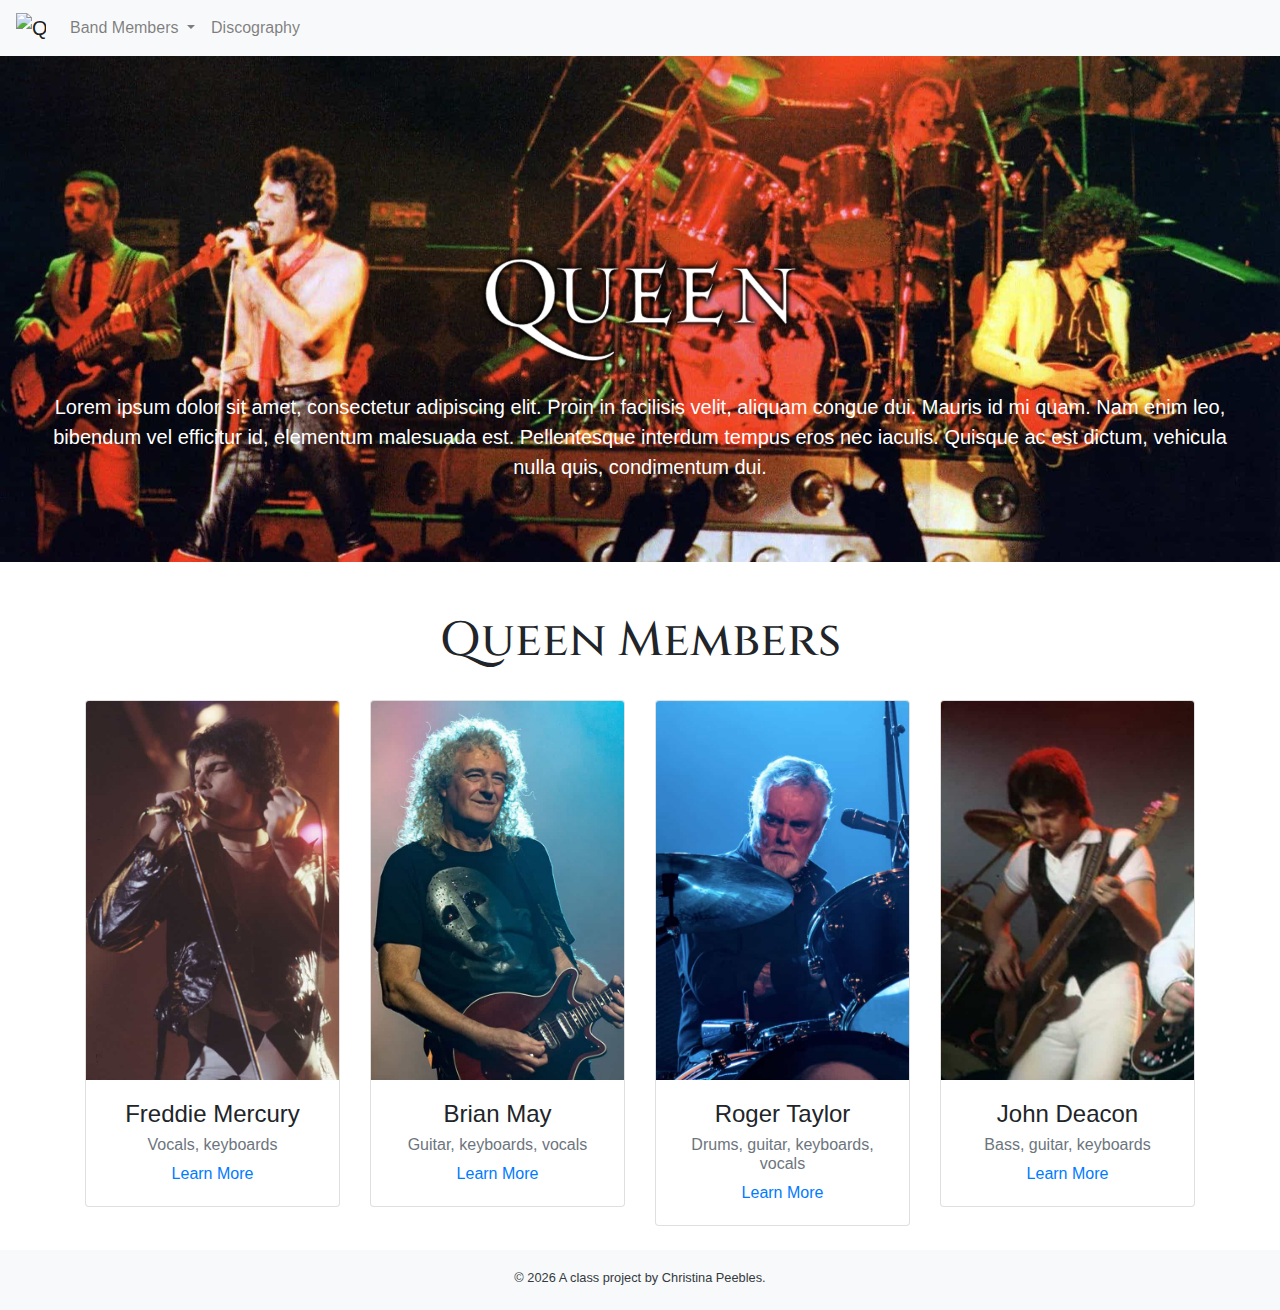
==== commit 34d48bf0: "pushing some styling changes" ====
--- a/docs/index.html
+++ b/docs/index.html
@@ -2,12 +2,16 @@
 <html lang="en">
   <!-- A Intro to Coding for Journalists class project -->
   <head>
-    <title>Queen</title>
+    <title>Queen | Home</title>
     <meta name="description" content="A website for the band Queen using the original members and studio albums.">
     <meta charset="utf-8">
     <meta http-equiv="X-UA-Compatible" content="IE=edge"/>
     <meta name="viewport" content="width=device-width, initial-scale=1, maximum-scale=1">
     <link rel="stylesheet" href="css/main.css">
+
+    <!-- GOOGLE FONT -->
+    <link rel="preconnect" href="https://fonts.gstatic.com">
+    <link href="https://fonts.googleapis.com/css2?family=Cinzel:wght@500&display=swap" rel="stylesheet"> 
   </head>
   <body>
     <nav class="navbar navbar-expand-lg navbar-light bg-light">
@@ -45,6 +49,7 @@
 </nav>
 
     
+
 <div class="jumbotron banner">
   <img src="img/queen-logo-white.png" alt="Queen Logo">
   <p class="lead">Lorem ipsum dolor sit amet, consectetur adipiscing elit. Proin in facilisis velit, aliquam congue dui. Mauris id mi quam. Nam enim leo, bibendum vel efficitur id, elementum malesuada est. Pellentesque interdum tempus eros nec iaculis. Quisque ac est dictum, vehicula nulla quis, condimentum dui.</p>
@@ -57,62 +62,74 @@
   <div class="row">
     
     <div class="col-sm-6 col-lg-3">
-      <div class="card mb-4 text-center">
-        <!-- add css later where the image is b&w and turns color on hover? -->
-        <img src="img/members/freddie-mercury-color.jpg" class="card-img-top" alt="Freddie Mercury">
-        <div class="card-body">
-          <h5 class="card-title">Freddie Mercury</h5>
-          <h6 class="card-subtitle mb-2 text-muted">Vocals, keyboards</h6>
-          <a href="members/freddie-mercury.html" class="card-link text-danger">Learn More</a>
+      <!--<a href="members/freddie-mercury.html" class="card-link text-danger">-->
+        <div class="card card-member mb-4 text-center">
+          <img class="card-img-top" src="img/members/freddie-mercury-color.jpg" alt="Freddie Mercury">
+
+          <!--<div class="card-img-overlay d-flex align-items-end">-->
+          <div class="card-body">
+            <h3 class="card-title">Freddie Mercury</h3>
+            <h6 class="card-subtitle mb-2 text-muted">Vocals, keyboards</h6>
+            <a href="members/freddie-mercury.html" class="card-link text-primary">Learn More</a>
+          </div>
         </div>
-      </div>
+      <!--</a>-->
     </div>
     
     <div class="col-sm-6 col-lg-3">
-      <div class="card mb-4 text-center">
-        <!-- add css later where the image is b&w and turns color on hover? -->
-        <img src="img/members/brian-may-color.jpg" class="card-img-top" alt="Brian May">
-        <div class="card-body">
-          <h5 class="card-title">Brian May</h5>
-          <h6 class="card-subtitle mb-2 text-muted">Guitar, keyboards, vocals</h6>
-          <a href="members/brian-may.html" class="card-link text-danger">Learn More</a>
+      <!--<a href="members/brian-may.html" class="card-link text-danger">-->
+        <div class="card card-member mb-4 text-center">
+          <img class="card-img-top" src="img/members/brian-may-color.jpg" alt="Brian May">
+
+          <!--<div class="card-img-overlay d-flex align-items-end">-->
+          <div class="card-body">
+            <h3 class="card-title">Brian May</h3>
+            <h6 class="card-subtitle mb-2 text-muted">Guitar, keyboards, vocals</h6>
+            <a href="members/brian-may.html" class="card-link text-primary">Learn More</a>
+          </div>
         </div>
-      </div>
+      <!--</a>-->
     </div>
     
     <div class="col-sm-6 col-lg-3">
-      <div class="card mb-4 text-center">
-        <!-- add css later where the image is b&w and turns color on hover? -->
-        <img src="img/members/roger-taylor-color.jpg" class="card-img-top" alt="Roger Taylor">
-        <div class="card-body">
-          <h5 class="card-title">Roger Taylor</h5>
-          <h6 class="card-subtitle mb-2 text-muted">Drums, guitar, keyboards, vocals</h6>
-          <a href="members/roger-taylor.html" class="card-link text-danger">Learn More</a>
+      <!--<a href="members/roger-taylor.html" class="card-link text-danger">-->
+        <div class="card card-member mb-4 text-center">
+          <img class="card-img-top" src="img/members/roger-taylor-color.jpg" alt="Roger Taylor">
+
+          <!--<div class="card-img-overlay d-flex align-items-end">-->
+          <div class="card-body">
+            <h3 class="card-title">Roger Taylor</h3>
+            <h6 class="card-subtitle mb-2 text-muted">Drums, guitar, keyboards, vocals</h6>
+            <a href="members/roger-taylor.html" class="card-link text-primary">Learn More</a>
+          </div>
         </div>
-      </div>
+      <!--</a>-->
     </div>
     
     <div class="col-sm-6 col-lg-3">
-      <div class="card mb-4 text-center">
-        <!-- add css later where the image is b&w and turns color on hover? -->
-        <img src="img/members/john-deacon-color.jpg" class="card-img-top" alt="John Deacon">
-        <div class="card-body">
-          <h5 class="card-title">John Deacon</h5>
-          <h6 class="card-subtitle mb-2 text-muted">Bass, guitar, keyboards</h6>
-          <a href="members/john-deacon.html" class="card-link text-danger">Learn More</a>
+      <!--<a href="members/john-deacon.html" class="card-link text-danger">-->
+        <div class="card card-member mb-4 text-center">
+          <img class="card-img-top" src="img/members/john-deacon-color.jpg" alt="John Deacon">
+
+          <!--<div class="card-img-overlay d-flex align-items-end">-->
+          <div class="card-body">
+            <h3 class="card-title">John Deacon</h3>
+            <h6 class="card-subtitle mb-2 text-muted">Bass, guitar, keyboards</h6>
+            <a href="members/john-deacon.html" class="card-link text-primary">Learn More</a>
+          </div>
         </div>
-      </div>
+      <!--</a>-->
     </div>
     
   </div>
 </div>
 
 
-    <footer>
-<p id="legal" class="center-block text-center">
-  <small>&copy; <span class="copyright-year"></span>
-  A class project by Christina Peebles.
-</p>
+    <footer class="bg-light text-dark">
+  <p id="legal" class="center-block text-center">
+    <small>&copy; <span class="copyright-year"></span>
+    A class project by Christina Peebles.
+  </p>
 </footer>
 
 
--- a/docs/css/main.css
+++ b/docs/css/main.css
@@ -3,5 +3,5 @@
  * Copyright 2011-2021 The Bootstrap Authors
  * Copyright 2011-2021 Twitter, Inc.
  * Licensed under MIT (https://github.com/twbs/bootstrap/blob/main/LICENSE)
- */:root{--blue:#007bff;--indigo:#6610f2;--purple:#6f42c1;--pink:#e83e8c;--red:#dc3545;--orange:#fd7e14;--yellow:#ffc107;--green:#28a745;--teal:#20c997;--cyan:#17a2b8;--white:#fff;--gray:#6c757d;--gray-dark:#343a40;--primary:#007bff;--secondary:#6c757d;--success:#28a745;--info:#17a2b8;--warning:#ffc107;--danger:#dc3545;--light:#f8f9fa;--dark:#343a40;--breakpoint-xs:0;--breakpoint-sm:576px;--breakpoint-md:768px;--breakpoint-lg:992px;--breakpoint-xl:1200px;--font-family-sans-serif:-apple-system,BlinkMacSystemFont,"Segoe UI",Roboto,"Helvetica Neue",Arial,"Noto Sans","Liberation Sans",sans-serif,"Apple Color Emoji","Segoe UI Emoji","Segoe UI Symbol","Noto Color Emoji";--font-family-monospace:SFMono-Regular,Menlo,Monaco,Consolas,"Liberation Mono","Courier New",monospace}*,:after,:before{box-sizing:border-box}html{font-family:sans-serif;line-height:1.15;-webkit-text-size-adjust:100%;-webkit-tap-highlight-color:rgba(0,0,0,0)}article,aside,figcaption,figure,footer,header,hgroup,main,nav,section{display:block}body{margin:0;font-family:-apple-system,BlinkMacSystemFont,Segoe UI,Roboto,Helvetica Neue,Arial,Noto Sans,Liberation Sans,sans-serif,Apple Color Emoji,Segoe UI Emoji,Segoe UI Symbol,Noto Color Emoji;font-size:1rem;font-weight:400;line-height:1.5;color:#212529;text-align:left;background-color:#fff}[tabindex="-1"]:focus:not(:focus-visible){outline:0!important}hr{box-sizing:content-box;height:0;overflow:visible}h1,h2,h3,h4,h5,h6{margin-top:0;margin-bottom:.5rem}p{margin-top:0;margin-bottom:1rem}abbr[data-original-title],abbr[title]{text-decoration:underline;-webkit-text-decoration:underline dotted;-moz-text-decoration:underline dotted;text-decoration:underline dotted;cursor:help;border-bottom:0;-webkit-text-decoration-skip-ink:none;text-decoration-skip-ink:none}address{font-style:normal;line-height:inherit}address,dl,ol,ul{margin-bottom:1rem}dl,ol,ul{margin-top:0}ol ol,ol ul,ul ol,ul ul{margin-bottom:0}dt{font-weight:700}dd{margin-bottom:.5rem;margin-left:0}blockquote{margin:0 0 1rem}b,strong{font-weight:bolder}small{font-size:80%}sub,sup{position:relative;font-size:75%;line-height:0;vertical-align:baseline}sub{bottom:-.25em}sup{top:-.5em}a{color:#007bff;text-decoration:none;background-color:transparent}a:hover{color:#0056b3;text-decoration:underline}a:not([href]):not([class]){color:inherit;text-decoration:none}a:not([href]):not([class]):hover{color:inherit;text-decoration:none}code,kbd,pre,samp{font-family:SFMono-Regular,Menlo,Monaco,Consolas,Liberation Mono,Courier New,monospace;font-size:1em}pre{margin-top:0;margin-bottom:1rem;overflow:auto;-ms-overflow-style:scrollbar}figure{margin:0 0 1rem}img{border-style:none}img,svg{vertical-align:middle}svg{overflow:hidden}table{border-collapse:collapse}caption{padding-top:.75rem;padding-bottom:.75rem;color:#6c757d;text-align:left;caption-side:bottom}th{text-align:inherit;text-align:-webkit-match-parent}label{display:inline-block;margin-bottom:.5rem}button{border-radius:0}button:focus:not(:focus-visible){outline:0}button,input,optgroup,select,textarea{margin:0;font-family:inherit;font-size:inherit;line-height:inherit}button,input{overflow:visible}button,select{text-transform:none}[role=button]{cursor:pointer}select{word-wrap:normal}[type=button],[type=reset],[type=submit],button{-webkit-appearance:button}[type=button]:not(:disabled),[type=reset]:not(:disabled),[type=submit]:not(:disabled),button:not(:disabled){cursor:pointer}[type=button]::-moz-focus-inner,[type=reset]::-moz-focus-inner,[type=submit]::-moz-focus-inner,button::-moz-focus-inner{padding:0;border-style:none}input[type=checkbox],input[type=radio]{box-sizing:border-box;padding:0}textarea{overflow:auto;resize:vertical}fieldset{min-width:0;padding:0;margin:0;border:0}legend{display:block;width:100%;max-width:100%;padding:0;margin-bottom:.5rem;font-size:1.5rem;line-height:inherit;color:inherit;white-space:normal}progress{vertical-align:baseline}[type=number]::-webkit-inner-spin-button,[type=number]::-webkit-outer-spin-button{height:auto}[type=search]{outline-offset:-2px;-webkit-appearance:none}[type=search]::-webkit-search-decoration{-webkit-appearance:none}::-webkit-file-upload-button{font:inherit;-webkit-appearance:button}output{display:inline-block}summary{display:list-item;cursor:pointer}template{display:none}[hidden]{display:none!important}.h1,.h2,.h3,.h4,.h5,.h6,h1,h2,h3,h4,h5,h6{margin-bottom:.5rem;font-weight:500;line-height:1.2}.h1,h1{font-size:2.5rem}.h2,h2{font-size:2rem}.h3,h3{font-size:1.75rem}.h4,h4{font-size:1.5rem}.h5,h5{font-size:1.25rem}.h6,h6{font-size:1rem}.lead{font-size:1.25rem;font-weight:300}.display-1{font-size:6rem}.display-1,.display-2{font-weight:300;line-height:1.2}.display-2{font-size:5.5rem}.display-3{font-size:4.5rem}.display-3,.display-4{font-weight:300;line-height:1.2}.display-4{font-size:3.5rem}hr{margin-top:1rem;margin-bottom:1rem;border:0;border-top:1px solid rgba(0,0,0,.1)}.small,small{font-size:80%;font-weight:400}.mark,mark{padding:.2em;background-color:#fcf8e3}.list-inline,.list-unstyled{padding-left:0;list-style:none}.list-inline-item{display:inline-block}.list-inline-item:not(:last-child){margin-right:.5rem}.initialism{font-size:90%;text-transform:uppercase}.blockquote{margin-bottom:1rem;font-size:1.25rem}.blockquote-footer{display:block;font-size:80%;color:#6c757d}.blockquote-footer:before{content:"\2014\00A0"}.img-fluid,.img-thumbnail{max-width:100%;height:auto}.img-thumbnail{padding:.25rem;background-color:#fff;border:1px solid #dee2e6;border-radius:.25rem}.figure{display:inline-block}.figure-img{margin-bottom:.5rem;line-height:1}.figure-caption{font-size:90%;color:#6c757d}code{font-size:87.5%;color:#e83e8c;word-wrap:break-word}a>code{color:inherit}kbd{padding:.2rem .4rem;font-size:87.5%;color:#fff;background-color:#212529;border-radius:.2rem}kbd kbd{padding:0;font-size:100%;font-weight:700}pre{display:block;font-size:87.5%;color:#212529}pre code{font-size:inherit;color:inherit;word-break:normal}.pre-scrollable{max-height:340px;overflow-y:scroll}.container,.container-fluid,.container-lg,.container-md,.container-sm,.container-xl{width:100%;padding-right:15px;padding-left:15px;margin-right:auto;margin-left:auto}@media (min-width:576px){.container,.container-sm{max-width:540px}}@media (min-width:768px){.container,.container-md,.container-sm{max-width:720px}}@media (min-width:992px){.container,.container-lg,.container-md,.container-sm{max-width:960px}}@media (min-width:1200px){.container,.container-lg,.container-md,.container-sm,.container-xl{max-width:1140px}}.row{display:-webkit-flex;display:-ms-flexbox;display:flex;-webkit-flex-wrap:wrap;-ms-flex-wrap:wrap;flex-wrap:wrap;margin-right:-15px;margin-left:-15px}.no-gutters{margin-right:0;margin-left:0}.no-gutters>.col,.no-gutters>[class*=col-]{padding-right:0;padding-left:0}.col,.col-1,.col-2,.col-3,.col-4,.col-5,.col-6,.col-7,.col-8,.col-9,.col-10,.col-11,.col-12,.col-auto,.col-lg,.col-lg-1,.col-lg-2,.col-lg-3,.col-lg-4,.col-lg-5,.col-lg-6,.col-lg-7,.col-lg-8,.col-lg-9,.col-lg-10,.col-lg-11,.col-lg-12,.col-lg-auto,.col-md,.col-md-1,.col-md-2,.col-md-3,.col-md-4,.col-md-5,.col-md-6,.col-md-7,.col-md-8,.col-md-9,.col-md-10,.col-md-11,.col-md-12,.col-md-auto,.col-sm,.col-sm-1,.col-sm-2,.col-sm-3,.col-sm-4,.col-sm-5,.col-sm-6,.col-sm-7,.col-sm-8,.col-sm-9,.col-sm-10,.col-sm-11,.col-sm-12,.col-sm-auto,.col-xl,.col-xl-1,.col-xl-2,.col-xl-3,.col-xl-4,.col-xl-5,.col-xl-6,.col-xl-7,.col-xl-8,.col-xl-9,.col-xl-10,.col-xl-11,.col-xl-12,.col-xl-auto{position:relative;width:100%;padding-right:15px;padding-left:15px}.col{-webkit-flex-basis:0;-ms-flex-preferred-size:0;flex-basis:0;-webkit-flex-grow:1;-ms-flex-positive:1;flex-grow:1;max-width:100%}.row-cols-1>*{-webkit-flex:0 0 100%;-ms-flex:0 0 100%;flex:0 0 100%;max-width:100%}.row-cols-2>*{-webkit-flex:0 0 50%;-ms-flex:0 0 50%;flex:0 0 50%;max-width:50%}.row-cols-3>*{-webkit-flex:0 0 33.33333%;-ms-flex:0 0 33.33333%;flex:0 0 33.33333%;max-width:33.33333%}.row-cols-4>*{-webkit-flex:0 0 25%;-ms-flex:0 0 25%;flex:0 0 25%;max-width:25%}.row-cols-5>*{-webkit-flex:0 0 20%;-ms-flex:0 0 20%;flex:0 0 20%;max-width:20%}.row-cols-6>*{-webkit-flex:0 0 16.66667%;-ms-flex:0 0 16.66667%;flex:0 0 16.66667%;max-width:16.66667%}.col-auto{-webkit-flex:0 0 auto;-ms-flex:0 0 auto;flex:0 0 auto;width:auto;max-width:100%}.col-1{-webkit-flex:0 0 8.33333%;-ms-flex:0 0 8.33333%;flex:0 0 8.33333%;max-width:8.33333%}.col-2{-webkit-flex:0 0 16.66667%;-ms-flex:0 0 16.66667%;flex:0 0 16.66667%;max-width:16.66667%}.col-3{-webkit-flex:0 0 25%;-ms-flex:0 0 25%;flex:0 0 25%;max-width:25%}.col-4{-webkit-flex:0 0 33.33333%;-ms-flex:0 0 33.33333%;flex:0 0 33.33333%;max-width:33.33333%}.col-5{-webkit-flex:0 0 41.66667%;-ms-flex:0 0 41.66667%;flex:0 0 41.66667%;max-width:41.66667%}.col-6{-webkit-flex:0 0 50%;-ms-flex:0 0 50%;flex:0 0 50%;max-width:50%}.col-7{-webkit-flex:0 0 58.33333%;-ms-flex:0 0 58.33333%;flex:0 0 58.33333%;max-width:58.33333%}.col-8{-webkit-flex:0 0 66.66667%;-ms-flex:0 0 66.66667%;flex:0 0 66.66667%;max-width:66.66667%}.col-9{-webkit-flex:0 0 75%;-ms-flex:0 0 75%;flex:0 0 75%;max-width:75%}.col-10{-webkit-flex:0 0 83.33333%;-ms-flex:0 0 83.33333%;flex:0 0 83.33333%;max-width:83.33333%}.col-11{-webkit-flex:0 0 91.66667%;-ms-flex:0 0 91.66667%;flex:0 0 91.66667%;max-width:91.66667%}.col-12{-webkit-flex:0 0 100%;-ms-flex:0 0 100%;flex:0 0 100%;max-width:100%}.order-first{-webkit-order:-1;-ms-flex-order:-1;order:-1}.order-last{-webkit-order:13;-ms-flex-order:13;order:13}.order-0{-webkit-order:0;-ms-flex-order:0;order:0}.order-1{-webkit-order:1;-ms-flex-order:1;order:1}.order-2{-webkit-order:2;-ms-flex-order:2;order:2}.order-3{-webkit-order:3;-ms-flex-order:3;order:3}.order-4{-webkit-order:4;-ms-flex-order:4;order:4}.order-5{-webkit-order:5;-ms-flex-order:5;order:5}.order-6{-webkit-order:6;-ms-flex-order:6;order:6}.order-7{-webkit-order:7;-ms-flex-order:7;order:7}.order-8{-webkit-order:8;-ms-flex-order:8;order:8}.order-9{-webkit-order:9;-ms-flex-order:9;order:9}.order-10{-webkit-order:10;-ms-flex-order:10;order:10}.order-11{-webkit-order:11;-ms-flex-order:11;order:11}.order-12{-webkit-order:12;-ms-flex-order:12;order:12}.offset-1{margin-left:8.33333%}.offset-2{margin-left:16.66667%}.offset-3{margin-left:25%}.offset-4{margin-left:33.33333%}.offset-5{margin-left:41.66667%}.offset-6{margin-left:50%}.offset-7{margin-left:58.33333%}.offset-8{margin-left:66.66667%}.offset-9{margin-left:75%}.offset-10{margin-left:83.33333%}.offset-11{margin-left:91.66667%}@media (min-width:576px){.col-sm{-webkit-flex-basis:0;-ms-flex-preferred-size:0;flex-basis:0;-webkit-flex-grow:1;-ms-flex-positive:1;flex-grow:1;max-width:100%}.row-cols-sm-1>*{-webkit-flex:0 0 100%;-ms-flex:0 0 100%;flex:0 0 100%;max-width:100%}.row-cols-sm-2>*{-webkit-flex:0 0 50%;-ms-flex:0 0 50%;flex:0 0 50%;max-width:50%}.row-cols-sm-3>*{-webkit-flex:0 0 33.33333%;-ms-flex:0 0 33.33333%;flex:0 0 33.33333%;max-width:33.33333%}.row-cols-sm-4>*{-webkit-flex:0 0 25%;-ms-flex:0 0 25%;flex:0 0 25%;max-width:25%}.row-cols-sm-5>*{-webkit-flex:0 0 20%;-ms-flex:0 0 20%;flex:0 0 20%;max-width:20%}.row-cols-sm-6>*{-webkit-flex:0 0 16.66667%;-ms-flex:0 0 16.66667%;flex:0 0 16.66667%;max-width:16.66667%}.col-sm-auto{-webkit-flex:0 0 auto;-ms-flex:0 0 auto;flex:0 0 auto;width:auto;max-width:100%}.col-sm-1{-webkit-flex:0 0 8.33333%;-ms-flex:0 0 8.33333%;flex:0 0 8.33333%;max-width:8.33333%}.col-sm-2{-webkit-flex:0 0 16.66667%;-ms-flex:0 0 16.66667%;flex:0 0 16.66667%;max-width:16.66667%}.col-sm-3{-webkit-flex:0 0 25%;-ms-flex:0 0 25%;flex:0 0 25%;max-width:25%}.col-sm-4{-webkit-flex:0 0 33.33333%;-ms-flex:0 0 33.33333%;flex:0 0 33.33333%;max-width:33.33333%}.col-sm-5{-webkit-flex:0 0 41.66667%;-ms-flex:0 0 41.66667%;flex:0 0 41.66667%;max-width:41.66667%}.col-sm-6{-webkit-flex:0 0 50%;-ms-flex:0 0 50%;flex:0 0 50%;max-width:50%}.col-sm-7{-webkit-flex:0 0 58.33333%;-ms-flex:0 0 58.33333%;flex:0 0 58.33333%;max-width:58.33333%}.col-sm-8{-webkit-flex:0 0 66.66667%;-ms-flex:0 0 66.66667%;flex:0 0 66.66667%;max-width:66.66667%}.col-sm-9{-webkit-flex:0 0 75%;-ms-flex:0 0 75%;flex:0 0 75%;max-width:75%}.col-sm-10{-webkit-flex:0 0 83.33333%;-ms-flex:0 0 83.33333%;flex:0 0 83.33333%;max-width:83.33333%}.col-sm-11{-webkit-flex:0 0 91.66667%;-ms-flex:0 0 91.66667%;flex:0 0 91.66667%;max-width:91.66667%}.col-sm-12{-webkit-flex:0 0 100%;-ms-flex:0 0 100%;flex:0 0 100%;max-width:100%}.order-sm-first{-webkit-order:-1;-ms-flex-order:-1;order:-1}.order-sm-last{-webkit-order:13;-ms-flex-order:13;order:13}.order-sm-0{-webkit-order:0;-ms-flex-order:0;order:0}.order-sm-1{-webkit-order:1;-ms-flex-order:1;order:1}.order-sm-2{-webkit-order:2;-ms-flex-order:2;order:2}.order-sm-3{-webkit-order:3;-ms-flex-order:3;order:3}.order-sm-4{-webkit-order:4;-ms-flex-order:4;order:4}.order-sm-5{-webkit-order:5;-ms-flex-order:5;order:5}.order-sm-6{-webkit-order:6;-ms-flex-order:6;order:6}.order-sm-7{-webkit-order:7;-ms-flex-order:7;order:7}.order-sm-8{-webkit-order:8;-ms-flex-order:8;order:8}.order-sm-9{-webkit-order:9;-ms-flex-order:9;order:9}.order-sm-10{-webkit-order:10;-ms-flex-order:10;order:10}.order-sm-11{-webkit-order:11;-ms-flex-order:11;order:11}.order-sm-12{-webkit-order:12;-ms-flex-order:12;order:12}.offset-sm-0{margin-left:0}.offset-sm-1{margin-left:8.33333%}.offset-sm-2{margin-left:16.66667%}.offset-sm-3{margin-left:25%}.offset-sm-4{margin-left:33.33333%}.offset-sm-5{margin-left:41.66667%}.offset-sm-6{margin-left:50%}.offset-sm-7{margin-left:58.33333%}.offset-sm-8{margin-left:66.66667%}.offset-sm-9{margin-left:75%}.offset-sm-10{margin-left:83.33333%}.offset-sm-11{margin-left:91.66667%}}@media (min-width:768px){.col-md{-webkit-flex-basis:0;-ms-flex-preferred-size:0;flex-basis:0;-webkit-flex-grow:1;-ms-flex-positive:1;flex-grow:1;max-width:100%}.row-cols-md-1>*{-webkit-flex:0 0 100%;-ms-flex:0 0 100%;flex:0 0 100%;max-width:100%}.row-cols-md-2>*{-webkit-flex:0 0 50%;-ms-flex:0 0 50%;flex:0 0 50%;max-width:50%}.row-cols-md-3>*{-webkit-flex:0 0 33.33333%;-ms-flex:0 0 33.33333%;flex:0 0 33.33333%;max-width:33.33333%}.row-cols-md-4>*{-webkit-flex:0 0 25%;-ms-flex:0 0 25%;flex:0 0 25%;max-width:25%}.row-cols-md-5>*{-webkit-flex:0 0 20%;-ms-flex:0 0 20%;flex:0 0 20%;max-width:20%}.row-cols-md-6>*{-webkit-flex:0 0 16.66667%;-ms-flex:0 0 16.66667%;flex:0 0 16.66667%;max-width:16.66667%}.col-md-auto{-webkit-flex:0 0 auto;-ms-flex:0 0 auto;flex:0 0 auto;width:auto;max-width:100%}.col-md-1{-webkit-flex:0 0 8.33333%;-ms-flex:0 0 8.33333%;flex:0 0 8.33333%;max-width:8.33333%}.col-md-2{-webkit-flex:0 0 16.66667%;-ms-flex:0 0 16.66667%;flex:0 0 16.66667%;max-width:16.66667%}.col-md-3{-webkit-flex:0 0 25%;-ms-flex:0 0 25%;flex:0 0 25%;max-width:25%}.col-md-4{-webkit-flex:0 0 33.33333%;-ms-flex:0 0 33.33333%;flex:0 0 33.33333%;max-width:33.33333%}.col-md-5{-webkit-flex:0 0 41.66667%;-ms-flex:0 0 41.66667%;flex:0 0 41.66667%;max-width:41.66667%}.col-md-6{-webkit-flex:0 0 50%;-ms-flex:0 0 50%;flex:0 0 50%;max-width:50%}.col-md-7{-webkit-flex:0 0 58.33333%;-ms-flex:0 0 58.33333%;flex:0 0 58.33333%;max-width:58.33333%}.col-md-8{-webkit-flex:0 0 66.66667%;-ms-flex:0 0 66.66667%;flex:0 0 66.66667%;max-width:66.66667%}.col-md-9{-webkit-flex:0 0 75%;-ms-flex:0 0 75%;flex:0 0 75%;max-width:75%}.col-md-10{-webkit-flex:0 0 83.33333%;-ms-flex:0 0 83.33333%;flex:0 0 83.33333%;max-width:83.33333%}.col-md-11{-webkit-flex:0 0 91.66667%;-ms-flex:0 0 91.66667%;flex:0 0 91.66667%;max-width:91.66667%}.col-md-12{-webkit-flex:0 0 100%;-ms-flex:0 0 100%;flex:0 0 100%;max-width:100%}.order-md-first{-webkit-order:-1;-ms-flex-order:-1;order:-1}.order-md-last{-webkit-order:13;-ms-flex-order:13;order:13}.order-md-0{-webkit-order:0;-ms-flex-order:0;order:0}.order-md-1{-webkit-order:1;-ms-flex-order:1;order:1}.order-md-2{-webkit-order:2;-ms-flex-order:2;order:2}.order-md-3{-webkit-order:3;-ms-flex-order:3;order:3}.order-md-4{-webkit-order:4;-ms-flex-order:4;order:4}.order-md-5{-webkit-order:5;-ms-flex-order:5;order:5}.order-md-6{-webkit-order:6;-ms-flex-order:6;order:6}.order-md-7{-webkit-order:7;-ms-flex-order:7;order:7}.order-md-8{-webkit-order:8;-ms-flex-order:8;order:8}.order-md-9{-webkit-order:9;-ms-flex-order:9;order:9}.order-md-10{-webkit-order:10;-ms-flex-order:10;order:10}.order-md-11{-webkit-order:11;-ms-flex-order:11;order:11}.order-md-12{-webkit-order:12;-ms-flex-order:12;order:12}.offset-md-0{margin-left:0}.offset-md-1{margin-left:8.33333%}.offset-md-2{margin-left:16.66667%}.offset-md-3{margin-left:25%}.offset-md-4{margin-left:33.33333%}.offset-md-5{margin-left:41.66667%}.offset-md-6{margin-left:50%}.offset-md-7{margin-left:58.33333%}.offset-md-8{margin-left:66.66667%}.offset-md-9{margin-left:75%}.offset-md-10{margin-left:83.33333%}.offset-md-11{margin-left:91.66667%}}@media (min-width:992px){.col-lg{-webkit-flex-basis:0;-ms-flex-preferred-size:0;flex-basis:0;-webkit-flex-grow:1;-ms-flex-positive:1;flex-grow:1;max-width:100%}.row-cols-lg-1>*{-webkit-flex:0 0 100%;-ms-flex:0 0 100%;flex:0 0 100%;max-width:100%}.row-cols-lg-2>*{-webkit-flex:0 0 50%;-ms-flex:0 0 50%;flex:0 0 50%;max-width:50%}.row-cols-lg-3>*{-webkit-flex:0 0 33.33333%;-ms-flex:0 0 33.33333%;flex:0 0 33.33333%;max-width:33.33333%}.row-cols-lg-4>*{-webkit-flex:0 0 25%;-ms-flex:0 0 25%;flex:0 0 25%;max-width:25%}.row-cols-lg-5>*{-webkit-flex:0 0 20%;-ms-flex:0 0 20%;flex:0 0 20%;max-width:20%}.row-cols-lg-6>*{-webkit-flex:0 0 16.66667%;-ms-flex:0 0 16.66667%;flex:0 0 16.66667%;max-width:16.66667%}.col-lg-auto{-webkit-flex:0 0 auto;-ms-flex:0 0 auto;flex:0 0 auto;width:auto;max-width:100%}.col-lg-1{-webkit-flex:0 0 8.33333%;-ms-flex:0 0 8.33333%;flex:0 0 8.33333%;max-width:8.33333%}.col-lg-2{-webkit-flex:0 0 16.66667%;-ms-flex:0 0 16.66667%;flex:0 0 16.66667%;max-width:16.66667%}.col-lg-3{-webkit-flex:0 0 25%;-ms-flex:0 0 25%;flex:0 0 25%;max-width:25%}.col-lg-4{-webkit-flex:0 0 33.33333%;-ms-flex:0 0 33.33333%;flex:0 0 33.33333%;max-width:33.33333%}.col-lg-5{-webkit-flex:0 0 41.66667%;-ms-flex:0 0 41.66667%;flex:0 0 41.66667%;max-width:41.66667%}.col-lg-6{-webkit-flex:0 0 50%;-ms-flex:0 0 50%;flex:0 0 50%;max-width:50%}.col-lg-7{-webkit-flex:0 0 58.33333%;-ms-flex:0 0 58.33333%;flex:0 0 58.33333%;max-width:58.33333%}.col-lg-8{-webkit-flex:0 0 66.66667%;-ms-flex:0 0 66.66667%;flex:0 0 66.66667%;max-width:66.66667%}.col-lg-9{-webkit-flex:0 0 75%;-ms-flex:0 0 75%;flex:0 0 75%;max-width:75%}.col-lg-10{-webkit-flex:0 0 83.33333%;-ms-flex:0 0 83.33333%;flex:0 0 83.33333%;max-width:83.33333%}.col-lg-11{-webkit-flex:0 0 91.66667%;-ms-flex:0 0 91.66667%;flex:0 0 91.66667%;max-width:91.66667%}.col-lg-12{-webkit-flex:0 0 100%;-ms-flex:0 0 100%;flex:0 0 100%;max-width:100%}.order-lg-first{-webkit-order:-1;-ms-flex-order:-1;order:-1}.order-lg-last{-webkit-order:13;-ms-flex-order:13;order:13}.order-lg-0{-webkit-order:0;-ms-flex-order:0;order:0}.order-lg-1{-webkit-order:1;-ms-flex-order:1;order:1}.order-lg-2{-webkit-order:2;-ms-flex-order:2;order:2}.order-lg-3{-webkit-order:3;-ms-flex-order:3;order:3}.order-lg-4{-webkit-order:4;-ms-flex-order:4;order:4}.order-lg-5{-webkit-order:5;-ms-flex-order:5;order:5}.order-lg-6{-webkit-order:6;-ms-flex-order:6;order:6}.order-lg-7{-webkit-order:7;-ms-flex-order:7;order:7}.order-lg-8{-webkit-order:8;-ms-flex-order:8;order:8}.order-lg-9{-webkit-order:9;-ms-flex-order:9;order:9}.order-lg-10{-webkit-order:10;-ms-flex-order:10;order:10}.order-lg-11{-webkit-order:11;-ms-flex-order:11;order:11}.order-lg-12{-webkit-order:12;-ms-flex-order:12;order:12}.offset-lg-0{margin-left:0}.offset-lg-1{margin-left:8.33333%}.offset-lg-2{margin-left:16.66667%}.offset-lg-3{margin-left:25%}.offset-lg-4{margin-left:33.33333%}.offset-lg-5{margin-left:41.66667%}.offset-lg-6{margin-left:50%}.offset-lg-7{margin-left:58.33333%}.offset-lg-8{margin-left:66.66667%}.offset-lg-9{margin-left:75%}.offset-lg-10{margin-left:83.33333%}.offset-lg-11{margin-left:91.66667%}}@media (min-width:1200px){.col-xl{-webkit-flex-basis:0;-ms-flex-preferred-size:0;flex-basis:0;-webkit-flex-grow:1;-ms-flex-positive:1;flex-grow:1;max-width:100%}.row-cols-xl-1>*{-webkit-flex:0 0 100%;-ms-flex:0 0 100%;flex:0 0 100%;max-width:100%}.row-cols-xl-2>*{-webkit-flex:0 0 50%;-ms-flex:0 0 50%;flex:0 0 50%;max-width:50%}.row-cols-xl-3>*{-webkit-flex:0 0 33.33333%;-ms-flex:0 0 33.33333%;flex:0 0 33.33333%;max-width:33.33333%}.row-cols-xl-4>*{-webkit-flex:0 0 25%;-ms-flex:0 0 25%;flex:0 0 25%;max-width:25%}.row-cols-xl-5>*{-webkit-flex:0 0 20%;-ms-flex:0 0 20%;flex:0 0 20%;max-width:20%}.row-cols-xl-6>*{-webkit-flex:0 0 16.66667%;-ms-flex:0 0 16.66667%;flex:0 0 16.66667%;max-width:16.66667%}.col-xl-auto{-webkit-flex:0 0 auto;-ms-flex:0 0 auto;flex:0 0 auto;width:auto;max-width:100%}.col-xl-1{-webkit-flex:0 0 8.33333%;-ms-flex:0 0 8.33333%;flex:0 0 8.33333%;max-width:8.33333%}.col-xl-2{-webkit-flex:0 0 16.66667%;-ms-flex:0 0 16.66667%;flex:0 0 16.66667%;max-width:16.66667%}.col-xl-3{-webkit-flex:0 0 25%;-ms-flex:0 0 25%;flex:0 0 25%;max-width:25%}.col-xl-4{-webkit-flex:0 0 33.33333%;-ms-flex:0 0 33.33333%;flex:0 0 33.33333%;max-width:33.33333%}.col-xl-5{-webkit-flex:0 0 41.66667%;-ms-flex:0 0 41.66667%;flex:0 0 41.66667%;max-width:41.66667%}.col-xl-6{-webkit-flex:0 0 50%;-ms-flex:0 0 50%;flex:0 0 50%;max-width:50%}.col-xl-7{-webkit-flex:0 0 58.33333%;-ms-flex:0 0 58.33333%;flex:0 0 58.33333%;max-width:58.33333%}.col-xl-8{-webkit-flex:0 0 66.66667%;-ms-flex:0 0 66.66667%;flex:0 0 66.66667%;max-width:66.66667%}.col-xl-9{-webkit-flex:0 0 75%;-ms-flex:0 0 75%;flex:0 0 75%;max-width:75%}.col-xl-10{-webkit-flex:0 0 83.33333%;-ms-flex:0 0 83.33333%;flex:0 0 83.33333%;max-width:83.33333%}.col-xl-11{-webkit-flex:0 0 91.66667%;-ms-flex:0 0 91.66667%;flex:0 0 91.66667%;max-width:91.66667%}.col-xl-12{-webkit-flex:0 0 100%;-ms-flex:0 0 100%;flex:0 0 100%;max-width:100%}.order-xl-first{-webkit-order:-1;-ms-flex-order:-1;order:-1}.order-xl-last{-webkit-order:13;-ms-flex-order:13;order:13}.order-xl-0{-webkit-order:0;-ms-flex-order:0;order:0}.order-xl-1{-webkit-order:1;-ms-flex-order:1;order:1}.order-xl-2{-webkit-order:2;-ms-flex-order:2;order:2}.order-xl-3{-webkit-order:3;-ms-flex-order:3;order:3}.order-xl-4{-webkit-order:4;-ms-flex-order:4;order:4}.order-xl-5{-webkit-order:5;-ms-flex-order:5;order:5}.order-xl-6{-webkit-order:6;-ms-flex-order:6;order:6}.order-xl-7{-webkit-order:7;-ms-flex-order:7;order:7}.order-xl-8{-webkit-order:8;-ms-flex-order:8;order:8}.order-xl-9{-webkit-order:9;-ms-flex-order:9;order:9}.order-xl-10{-webkit-order:10;-ms-flex-order:10;order:10}.order-xl-11{-webkit-order:11;-ms-flex-order:11;order:11}.order-xl-12{-webkit-order:12;-ms-flex-order:12;order:12}.offset-xl-0{margin-left:0}.offset-xl-1{margin-left:8.33333%}.offset-xl-2{margin-left:16.66667%}.offset-xl-3{margin-left:25%}.offset-xl-4{margin-left:33.33333%}.offset-xl-5{margin-left:41.66667%}.offset-xl-6{margin-left:50%}.offset-xl-7{margin-left:58.33333%}.offset-xl-8{margin-left:66.66667%}.offset-xl-9{margin-left:75%}.offset-xl-10{margin-left:83.33333%}.offset-xl-11{margin-left:91.66667%}}.table{width:100%;margin-bottom:1rem;color:#212529}.table td,.table th{padding:.75rem;vertical-align:top;border-top:1px solid #dee2e6}.table thead th{vertical-align:bottom;border-bottom:2px solid #dee2e6}.table tbody+tbody{border-top:2px solid #dee2e6}.table-sm td,.table-sm th{padding:.3rem}.table-bordered,.table-bordered td,.table-bordered th{border:1px solid #dee2e6}.table-bordered thead td,.table-bordered thead th{border-bottom-width:2px}.table-borderless tbody+tbody,.table-borderless td,.table-borderless th,.table-borderless thead th{border:0}.table-striped tbody tr:nth-of-type(odd){background-color:rgba(0,0,0,.05)}.table-hover tbody tr:hover{color:#212529;background-color:rgba(0,0,0,.075)}.table-primary,.table-primary>td,.table-primary>th{background-color:#b8daff}.table-primary tbody+tbody,.table-primary td,.table-primary th,.table-primary thead th{border-color:#7abaff}.table-hover .table-primary:hover{background-color:#9fcdff}.table-hover .table-primary:hover>td,.table-hover .table-primary:hover>th{background-color:#9fcdff}.table-secondary,.table-secondary>td,.table-secondary>th{background-color:#d6d8db}.table-secondary tbody+tbody,.table-secondary td,.table-secondary th,.table-secondary thead th{border-color:#b3b7bb}.table-hover .table-secondary:hover{background-color:#c8cbcf}.table-hover .table-secondary:hover>td,.table-hover .table-secondary:hover>th{background-color:#c8cbcf}.table-success,.table-success>td,.table-success>th{background-color:#c3e6cb}.table-success tbody+tbody,.table-success td,.table-success th,.table-success thead th{border-color:#8fd19e}.table-hover .table-success:hover{background-color:#b1dfbb}.table-hover .table-success:hover>td,.table-hover .table-success:hover>th{background-color:#b1dfbb}.table-info,.table-info>td,.table-info>th{background-color:#bee5eb}.table-info tbody+tbody,.table-info td,.table-info th,.table-info thead th{border-color:#86cfda}.table-hover .table-info:hover{background-color:#abdde5}.table-hover .table-info:hover>td,.table-hover .table-info:hover>th{background-color:#abdde5}.table-warning,.table-warning>td,.table-warning>th{background-color:#ffeeba}.table-warning tbody+tbody,.table-warning td,.table-warning th,.table-warning thead th{border-color:#ffdf7e}.table-hover .table-warning:hover{background-color:#ffe8a1}.table-hover .table-warning:hover>td,.table-hover .table-warning:hover>th{background-color:#ffe8a1}.table-danger,.table-danger>td,.table-danger>th{background-color:#f5c6cb}.table-danger tbody+tbody,.table-danger td,.table-danger th,.table-danger thead th{border-color:#ed969e}.table-hover .table-danger:hover{background-color:#f1b0b7}.table-hover .table-danger:hover>td,.table-hover .table-danger:hover>th{background-color:#f1b0b7}.table-light,.table-light>td,.table-light>th{background-color:#fdfdfe}.table-light tbody+tbody,.table-light td,.table-light th,.table-light thead th{border-color:#fbfcfc}.table-hover .table-light:hover{background-color:#ececf6}.table-hover .table-light:hover>td,.table-hover .table-light:hover>th{background-color:#ececf6}.table-dark,.table-dark>td,.table-dark>th{background-color:#c6c8ca}.table-dark tbody+tbody,.table-dark td,.table-dark th,.table-dark thead th{border-color:#95999c}.table-hover .table-dark:hover{background-color:#b9bbbe}.table-hover .table-dark:hover>td,.table-hover .table-dark:hover>th{background-color:#b9bbbe}.table-active,.table-active>td,.table-active>th{background-color:rgba(0,0,0,.075)}.table-hover .table-active:hover{background-color:rgba(0,0,0,.075)}.table-hover .table-active:hover>td,.table-hover .table-active:hover>th{background-color:rgba(0,0,0,.075)}.table .thead-dark th{color:#fff;background-color:#343a40;border-color:#454d55}.table .thead-light th{color:#495057;background-color:#e9ecef;border-color:#dee2e6}.table-dark{color:#fff;background-color:#343a40}.table-dark td,.table-dark th,.table-dark thead th{border-color:#454d55}.table-dark.table-bordered{border:0}.table-dark.table-striped tbody tr:nth-of-type(odd){background-color:hsla(0,0%,100%,.05)}.table-dark.table-hover tbody tr:hover{color:#fff;background-color:hsla(0,0%,100%,.075)}@media (max-width:575.98px){.table-responsive-sm{display:block;width:100%;overflow-x:auto;-webkit-overflow-scrolling:touch}.table-responsive-sm>.table-bordered{border:0}}@media (max-width:767.98px){.table-responsive-md{display:block;width:100%;overflow-x:auto;-webkit-overflow-scrolling:touch}.table-responsive-md>.table-bordered{border:0}}@media (max-width:991.98px){.table-responsive-lg{display:block;width:100%;overflow-x:auto;-webkit-overflow-scrolling:touch}.table-responsive-lg>.table-bordered{border:0}}@media (max-width:1199.98px){.table-responsive-xl{display:block;width:100%;overflow-x:auto;-webkit-overflow-scrolling:touch}.table-responsive-xl>.table-bordered{border:0}}.table-responsive{display:block;width:100%;overflow-x:auto;-webkit-overflow-scrolling:touch}.table-responsive>.table-bordered{border:0}.form-control{display:block;width:100%;height:calc(1.5em + .75rem + 2px);padding:.375rem .75rem;font-size:1rem;font-weight:400;line-height:1.5;color:#495057;background-color:#fff;background-clip:padding-box;border:1px solid #ced4da;border-radius:.25rem;transition:border-color .15s ease-in-out,box-shadow .15s ease-in-out}@media (prefers-reduced-motion:reduce){.form-control{transition:none}}.form-control::-ms-expand{background-color:transparent;border:0}.form-control:-moz-focusring{color:transparent;text-shadow:0 0 0 #495057}.form-control:focus{color:#495057;background-color:#fff;border-color:#80bdff;outline:0;box-shadow:0 0 0 .2rem rgba(0,123,255,.25)}.form-control::-webkit-input-placeholder{color:#6c757d;opacity:1}.form-control::-moz-placeholder{color:#6c757d;opacity:1}.form-control:-ms-input-placeholder{color:#6c757d;opacity:1}.form-control::-ms-input-placeholder{color:#6c757d;opacity:1}.form-control::placeholder{color:#6c757d;opacity:1}.form-control:disabled,.form-control[readonly]{background-color:#e9ecef;opacity:1}input[type=date].form-control,input[type=datetime-local].form-control,input[type=month].form-control,input[type=time].form-control{-webkit-appearance:none;-moz-appearance:none;appearance:none}select.form-control:focus::-ms-value{color:#495057;background-color:#fff}.form-control-file,.form-control-range{display:block;width:100%}.col-form-label{padding-top:calc(.375rem + 1px);padding-bottom:calc(.375rem + 1px);margin-bottom:0;font-size:inherit;line-height:1.5}.col-form-label-lg{padding-top:calc(.5rem + 1px);padding-bottom:calc(.5rem + 1px);font-size:1.25rem;line-height:1.5}.col-form-label-sm{padding-top:calc(.25rem + 1px);padding-bottom:calc(.25rem + 1px);font-size:.875rem;line-height:1.5}.form-control-plaintext{display:block;width:100%;padding:.375rem 0;margin-bottom:0;font-size:1rem;line-height:1.5;color:#212529;background-color:transparent;border:solid transparent;border-width:1px 0}.form-control-plaintext.form-control-lg,.form-control-plaintext.form-control-sm{padding-right:0;padding-left:0}.form-control-sm{height:calc(1.5em + .5rem + 2px);padding:.25rem .5rem;font-size:.875rem;line-height:1.5;border-radius:.2rem}.form-control-lg{height:calc(1.5em + 1rem + 2px);padding:.5rem 1rem;font-size:1.25rem;line-height:1.5;border-radius:.3rem}select.form-control[multiple],select.form-control[size]{height:auto}textarea.form-control{height:auto}.form-group{margin-bottom:1rem}.form-text{display:block;margin-top:.25rem}.form-row{display:-webkit-flex;display:-ms-flexbox;display:flex;-webkit-flex-wrap:wrap;-ms-flex-wrap:wrap;flex-wrap:wrap;margin-right:-5px;margin-left:-5px}.form-row>.col,.form-row>[class*=col-]{padding-right:5px;padding-left:5px}.form-check{position:relative;display:block;padding-left:1.25rem}.form-check-input{position:absolute;margin-top:.3rem;margin-left:-1.25rem}.form-check-input:disabled~.form-check-label,.form-check-input[disabled]~.form-check-label{color:#6c757d}.form-check-label{margin-bottom:0}.form-check-inline{display:-webkit-inline-flex;display:-ms-inline-flexbox;display:inline-flex;-webkit-align-items:center;-ms-flex-align:center;align-items:center;padding-left:0;margin-right:.75rem}.form-check-inline .form-check-input{position:static;margin-top:0;margin-right:.3125rem;margin-left:0}.valid-feedback{display:none;width:100%;margin-top:.25rem;font-size:80%;color:#28a745}.valid-tooltip{position:absolute;top:100%;left:0;z-index:5;display:none;max-width:100%;padding:.25rem .5rem;margin-top:.1rem;font-size:.875rem;line-height:1.5;color:#fff;background-color:rgba(40,167,69,.9);border-radius:.25rem}.form-row>.col>.valid-tooltip,.form-row>[class*=col-]>.valid-tooltip{left:5px}.is-valid~.valid-feedback,.is-valid~.valid-tooltip,.was-validated :valid~.valid-feedback,.was-validated :valid~.valid-tooltip{display:block}.form-control.is-valid,.was-validated .form-control:valid{border-color:#28a745;padding-right:calc(1.5em + .75rem);background-image:url("data:image/svg+xml;charset=utf-8,%3Csvg xmlns='http://www.w3.org/2000/svg' width='8' height='8'%3E%3Cpath fill='%2328a745' d='M2.3 6.73L.6 4.53c-.4-1.04.46-1.4 1.1-.8l1.1 1.4 3.4-3.8c.6-.63 1.6-.27 1.2.7l-4 4.6c-.43.5-.8.4-1.1.1z'/%3E%3C/svg%3E");background-repeat:no-repeat;background-position:right calc(.375em + .1875rem) center;background-size:calc(.75em + .375rem) calc(.75em + .375rem)}.form-control.is-valid:focus,.was-validated .form-control:valid:focus{border-color:#28a745;box-shadow:0 0 0 .2rem rgba(40,167,69,.25)}.was-validated textarea.form-control:valid,textarea.form-control.is-valid{padding-right:calc(1.5em + .75rem);background-position:top calc(.375em + .1875rem) right calc(.375em + .1875rem)}.custom-select.is-valid,.was-validated .custom-select:valid{border-color:#28a745;padding-right:calc(.75em + 2.3125rem);background:url("data:image/svg+xml;charset=utf-8,%3Csvg xmlns='http://www.w3.org/2000/svg' width='4' height='5'%3E%3Cpath fill='%23343a40' d='M2 0L0 2h4zm0 5L0 3h4z'/%3E%3C/svg%3E") right .75rem center/8px 10px no-repeat,#fff url("data:image/svg+xml;charset=utf-8,%3Csvg xmlns='http://www.w3.org/2000/svg' width='8' height='8'%3E%3Cpath fill='%2328a745' d='M2.3 6.73L.6 4.53c-.4-1.04.46-1.4 1.1-.8l1.1 1.4 3.4-3.8c.6-.63 1.6-.27 1.2.7l-4 4.6c-.43.5-.8.4-1.1.1z'/%3E%3C/svg%3E") center right 1.75rem/calc(.75em + .375rem) calc(.75em + .375rem) no-repeat}.custom-select.is-valid:focus,.was-validated .custom-select:valid:focus{border-color:#28a745;box-shadow:0 0 0 .2rem rgba(40,167,69,.25)}.form-check-input.is-valid~.form-check-label,.was-validated .form-check-input:valid~.form-check-label{color:#28a745}.form-check-input.is-valid~.valid-feedback,.form-check-input.is-valid~.valid-tooltip,.was-validated .form-check-input:valid~.valid-feedback,.was-validated .form-check-input:valid~.valid-tooltip{display:block}.custom-control-input.is-valid~.custom-control-label,.was-validated .custom-control-input:valid~.custom-control-label{color:#28a745}.custom-control-input.is-valid~.custom-control-label:before,.was-validated .custom-control-input:valid~.custom-control-label:before{border-color:#28a745}.custom-control-input.is-valid:checked~.custom-control-label:before,.was-validated .custom-control-input:valid:checked~.custom-control-label:before{border-color:#34ce57;background-color:#34ce57}.custom-control-input.is-valid:focus~.custom-control-label:before,.was-validated .custom-control-input:valid:focus~.custom-control-label:before{box-shadow:0 0 0 .2rem rgba(40,167,69,.25)}.custom-control-input.is-valid:focus:not(:checked)~.custom-control-label:before,.was-validated .custom-control-input:valid:focus:not(:checked)~.custom-control-label:before{border-color:#28a745}.custom-file-input.is-valid~.custom-file-label,.was-validated .custom-file-input:valid~.custom-file-label{border-color:#28a745}.custom-file-input.is-valid:focus~.custom-file-label,.was-validated .custom-file-input:valid:focus~.custom-file-label{border-color:#28a745;box-shadow:0 0 0 .2rem rgba(40,167,69,.25)}.invalid-feedback{display:none;width:100%;margin-top:.25rem;font-size:80%;color:#dc3545}.invalid-tooltip{position:absolute;top:100%;left:0;z-index:5;display:none;max-width:100%;padding:.25rem .5rem;margin-top:.1rem;font-size:.875rem;line-height:1.5;color:#fff;background-color:rgba(220,53,69,.9);border-radius:.25rem}.form-row>.col>.invalid-tooltip,.form-row>[class*=col-]>.invalid-tooltip{left:5px}.is-invalid~.invalid-feedback,.is-invalid~.invalid-tooltip,.was-validated :invalid~.invalid-feedback,.was-validated :invalid~.invalid-tooltip{display:block}.form-control.is-invalid,.was-validated .form-control:invalid{border-color:#dc3545;padding-right:calc(1.5em + .75rem);background-image:url("data:image/svg+xml;charset=utf-8,%3Csvg xmlns='http://www.w3.org/2000/svg' width='12' height='12' fill='none' stroke='%23dc3545'%3E%3Ccircle cx='6' cy='6' r='4.5'/%3E%3Cpath stroke-linejoin='round' d='M5.8 3.6h.4L6 6.5z'/%3E%3Ccircle cx='6' cy='8.2' r='.6' fill='%23dc3545' stroke='none'/%3E%3C/svg%3E");background-repeat:no-repeat;background-position:right calc(.375em + .1875rem) center;background-size:calc(.75em + .375rem) calc(.75em + .375rem)}.form-control.is-invalid:focus,.was-validated .form-control:invalid:focus{border-color:#dc3545;box-shadow:0 0 0 .2rem rgba(220,53,69,.25)}.was-validated textarea.form-control:invalid,textarea.form-control.is-invalid{padding-right:calc(1.5em + .75rem);background-position:top calc(.375em + .1875rem) right calc(.375em + .1875rem)}.custom-select.is-invalid,.was-validated .custom-select:invalid{border-color:#dc3545;padding-right:calc(.75em + 2.3125rem);background:url("data:image/svg+xml;charset=utf-8,%3Csvg xmlns='http://www.w3.org/2000/svg' width='4' height='5'%3E%3Cpath fill='%23343a40' d='M2 0L0 2h4zm0 5L0 3h4z'/%3E%3C/svg%3E") right .75rem center/8px 10px no-repeat,#fff url("data:image/svg+xml;charset=utf-8,%3Csvg xmlns='http://www.w3.org/2000/svg' width='12' height='12' fill='none' stroke='%23dc3545'%3E%3Ccircle cx='6' cy='6' r='4.5'/%3E%3Cpath stroke-linejoin='round' d='M5.8 3.6h.4L6 6.5z'/%3E%3Ccircle cx='6' cy='8.2' r='.6' fill='%23dc3545' stroke='none'/%3E%3C/svg%3E") center right 1.75rem/calc(.75em + .375rem) calc(.75em + .375rem) no-repeat}.custom-select.is-invalid:focus,.was-validated .custom-select:invalid:focus{border-color:#dc3545;box-shadow:0 0 0 .2rem rgba(220,53,69,.25)}.form-check-input.is-invalid~.form-check-label,.was-validated .form-check-input:invalid~.form-check-label{color:#dc3545}.form-check-input.is-invalid~.invalid-feedback,.form-check-input.is-invalid~.invalid-tooltip,.was-validated .form-check-input:invalid~.invalid-feedback,.was-validated .form-check-input:invalid~.invalid-tooltip{display:block}.custom-control-input.is-invalid~.custom-control-label,.was-validated .custom-control-input:invalid~.custom-control-label{color:#dc3545}.custom-control-input.is-invalid~.custom-control-label:before,.was-validated .custom-control-input:invalid~.custom-control-label:before{border-color:#dc3545}.custom-control-input.is-invalid:checked~.custom-control-label:before,.was-validated .custom-control-input:invalid:checked~.custom-control-label:before{border-color:#e4606d;background-color:#e4606d}.custom-control-input.is-invalid:focus~.custom-control-label:before,.was-validated .custom-control-input:invalid:focus~.custom-control-label:before{box-shadow:0 0 0 .2rem rgba(220,53,69,.25)}.custom-control-input.is-invalid:focus:not(:checked)~.custom-control-label:before,.was-validated .custom-control-input:invalid:focus:not(:checked)~.custom-control-label:before{border-color:#dc3545}.custom-file-input.is-invalid~.custom-file-label,.was-validated .custom-file-input:invalid~.custom-file-label{border-color:#dc3545}.custom-file-input.is-invalid:focus~.custom-file-label,.was-validated .custom-file-input:invalid:focus~.custom-file-label{border-color:#dc3545;box-shadow:0 0 0 .2rem rgba(220,53,69,.25)}.form-inline{display:-webkit-flex;display:-ms-flexbox;display:flex;-webkit-flex-flow:row wrap;-ms-flex-flow:row wrap;flex-flow:row wrap;-webkit-align-items:center;-ms-flex-align:center;align-items:center}.form-inline .form-check{width:100%}@media (min-width:576px){.form-inline label{-ms-flex-align:center;-webkit-justify-content:center;-ms-flex-pack:center;justify-content:center}.form-inline .form-group,.form-inline label{display:-webkit-flex;display:-ms-flexbox;display:flex;-webkit-align-items:center;align-items:center;margin-bottom:0}.form-inline .form-group{-webkit-flex:0 0 auto;-ms-flex:0 0 auto;flex:0 0 auto;-webkit-flex-flow:row wrap;-ms-flex-flow:row wrap;flex-flow:row wrap;-ms-flex-align:center}.form-inline .form-control{display:inline-block;width:auto;vertical-align:middle}.form-inline .form-control-plaintext{display:inline-block}.form-inline .custom-select,.form-inline .input-group{width:auto}.form-inline .form-check{display:-webkit-flex;display:-ms-flexbox;display:flex;-webkit-align-items:center;-ms-flex-align:center;align-items:center;-webkit-justify-content:center;-ms-flex-pack:center;justify-content:center;width:auto;padding-left:0}.form-inline .form-check-input{position:relative;-webkit-flex-shrink:0;-ms-flex-negative:0;flex-shrink:0;margin-top:0;margin-right:.25rem;margin-left:0}.form-inline .custom-control{-webkit-align-items:center;-ms-flex-align:center;align-items:center;-webkit-justify-content:center;-ms-flex-pack:center;justify-content:center}.form-inline .custom-control-label{margin-bottom:0}}.btn{display:inline-block;font-weight:400;color:#212529;text-align:center;vertical-align:middle;-webkit-user-select:none;-moz-user-select:none;-ms-user-select:none;user-select:none;background-color:transparent;border:1px solid transparent;padding:.375rem .75rem;font-size:1rem;line-height:1.5;border-radius:.25rem;transition:color .15s ease-in-out,background-color .15s ease-in-out,border-color .15s ease-in-out,box-shadow .15s ease-in-out}@media (prefers-reduced-motion:reduce){.btn{transition:none}}.btn:hover{color:#212529;text-decoration:none}.btn.focus,.btn:focus{outline:0;box-shadow:0 0 0 .2rem rgba(0,123,255,.25)}.btn.disabled,.btn:disabled{opacity:.65}.btn:not(:disabled):not(.disabled){cursor:pointer}a.btn.disabled,fieldset:disabled a.btn{pointer-events:none}.btn-primary{color:#fff;background-color:#007bff;border-color:#007bff}.btn-primary:hover{color:#fff;background-color:#0069d9;border-color:#0062cc}.btn-primary.focus,.btn-primary:focus{color:#fff;background-color:#0069d9;border-color:#0062cc;box-shadow:0 0 0 .2rem rgba(38,143,255,.5)}.btn-primary.disabled,.btn-primary:disabled{color:#fff;background-color:#007bff;border-color:#007bff}.btn-primary:not(:disabled):not(.disabled).active,.btn-primary:not(:disabled):not(.disabled):active,.show>.btn-primary.dropdown-toggle{color:#fff;background-color:#0062cc;border-color:#005cbf}.btn-primary:not(:disabled):not(.disabled).active:focus,.btn-primary:not(:disabled):not(.disabled):active:focus,.show>.btn-primary.dropdown-toggle:focus{box-shadow:0 0 0 .2rem rgba(38,143,255,.5)}.btn-secondary{color:#fff;background-color:#6c757d;border-color:#6c757d}.btn-secondary:hover{color:#fff;background-color:#5a6268;border-color:#545b62}.btn-secondary.focus,.btn-secondary:focus{color:#fff;background-color:#5a6268;border-color:#545b62;box-shadow:0 0 0 .2rem rgba(130,138,145,.5)}.btn-secondary.disabled,.btn-secondary:disabled{color:#fff;background-color:#6c757d;border-color:#6c757d}.btn-secondary:not(:disabled):not(.disabled).active,.btn-secondary:not(:disabled):not(.disabled):active,.show>.btn-secondary.dropdown-toggle{color:#fff;background-color:#545b62;border-color:#4e555b}.btn-secondary:not(:disabled):not(.disabled).active:focus,.btn-secondary:not(:disabled):not(.disabled):active:focus,.show>.btn-secondary.dropdown-toggle:focus{box-shadow:0 0 0 .2rem rgba(130,138,145,.5)}.btn-success{color:#fff;background-color:#28a745;border-color:#28a745}.btn-success:hover{color:#fff;background-color:#218838;border-color:#1e7e34}.btn-success.focus,.btn-success:focus{color:#fff;background-color:#218838;border-color:#1e7e34;box-shadow:0 0 0 .2rem rgba(72,180,97,.5)}.btn-success.disabled,.btn-success:disabled{color:#fff;background-color:#28a745;border-color:#28a745}.btn-success:not(:disabled):not(.disabled).active,.btn-success:not(:disabled):not(.disabled):active,.show>.btn-success.dropdown-toggle{color:#fff;background-color:#1e7e34;border-color:#1c7430}.btn-success:not(:disabled):not(.disabled).active:focus,.btn-success:not(:disabled):not(.disabled):active:focus,.show>.btn-success.dropdown-toggle:focus{box-shadow:0 0 0 .2rem rgba(72,180,97,.5)}.btn-info{color:#fff;background-color:#17a2b8;border-color:#17a2b8}.btn-info:hover{color:#fff;background-color:#138496;border-color:#117a8b}.btn-info.focus,.btn-info:focus{color:#fff;background-color:#138496;border-color:#117a8b;box-shadow:0 0 0 .2rem rgba(58,176,195,.5)}.btn-info.disabled,.btn-info:disabled{color:#fff;background-color:#17a2b8;border-color:#17a2b8}.btn-info:not(:disabled):not(.disabled).active,.btn-info:not(:disabled):not(.disabled):active,.show>.btn-info.dropdown-toggle{color:#fff;background-color:#117a8b;border-color:#10707f}.btn-info:not(:disabled):not(.disabled).active:focus,.btn-info:not(:disabled):not(.disabled):active:focus,.show>.btn-info.dropdown-toggle:focus{box-shadow:0 0 0 .2rem rgba(58,176,195,.5)}.btn-warning{color:#212529;background-color:#ffc107;border-color:#ffc107}.btn-warning:hover{color:#212529;background-color:#e0a800;border-color:#d39e00}.btn-warning.focus,.btn-warning:focus{color:#212529;background-color:#e0a800;border-color:#d39e00;box-shadow:0 0 0 .2rem rgba(222,170,12,.5)}.btn-warning.disabled,.btn-warning:disabled{color:#212529;background-color:#ffc107;border-color:#ffc107}.btn-warning:not(:disabled):not(.disabled).active,.btn-warning:not(:disabled):not(.disabled):active,.show>.btn-warning.dropdown-toggle{color:#212529;background-color:#d39e00;border-color:#c69500}.btn-warning:not(:disabled):not(.disabled).active:focus,.btn-warning:not(:disabled):not(.disabled):active:focus,.show>.btn-warning.dropdown-toggle:focus{box-shadow:0 0 0 .2rem rgba(222,170,12,.5)}.btn-danger{color:#fff;background-color:#dc3545;border-color:#dc3545}.btn-danger:hover{color:#fff;background-color:#c82333;border-color:#bd2130}.btn-danger.focus,.btn-danger:focus{color:#fff;background-color:#c82333;border-color:#bd2130;box-shadow:0 0 0 .2rem rgba(225,83,97,.5)}.btn-danger.disabled,.btn-danger:disabled{color:#fff;background-color:#dc3545;border-color:#dc3545}.btn-danger:not(:disabled):not(.disabled).active,.btn-danger:not(:disabled):not(.disabled):active,.show>.btn-danger.dropdown-toggle{color:#fff;background-color:#bd2130;border-color:#b21f2d}.btn-danger:not(:disabled):not(.disabled).active:focus,.btn-danger:not(:disabled):not(.disabled):active:focus,.show>.btn-danger.dropdown-toggle:focus{box-shadow:0 0 0 .2rem rgba(225,83,97,.5)}.btn-light{color:#212529;background-color:#f8f9fa;border-color:#f8f9fa}.btn-light:hover{color:#212529;background-color:#e2e6ea;border-color:#dae0e5}.btn-light.focus,.btn-light:focus{color:#212529;background-color:#e2e6ea;border-color:#dae0e5;box-shadow:0 0 0 .2rem rgba(216,217,219,.5)}.btn-light.disabled,.btn-light:disabled{color:#212529;background-color:#f8f9fa;border-color:#f8f9fa}.btn-light:not(:disabled):not(.disabled).active,.btn-light:not(:disabled):not(.disabled):active,.show>.btn-light.dropdown-toggle{color:#212529;background-color:#dae0e5;border-color:#d3d9df}.btn-light:not(:disabled):not(.disabled).active:focus,.btn-light:not(:disabled):not(.disabled):active:focus,.show>.btn-light.dropdown-toggle:focus{box-shadow:0 0 0 .2rem rgba(216,217,219,.5)}.btn-dark{color:#fff;background-color:#343a40;border-color:#343a40}.btn-dark:hover{color:#fff;background-color:#23272b;border-color:#1d2124}.btn-dark.focus,.btn-dark:focus{color:#fff;background-color:#23272b;border-color:#1d2124;box-shadow:0 0 0 .2rem rgba(82,88,93,.5)}.btn-dark.disabled,.btn-dark:disabled{color:#fff;background-color:#343a40;border-color:#343a40}.btn-dark:not(:disabled):not(.disabled).active,.btn-dark:not(:disabled):not(.disabled):active,.show>.btn-dark.dropdown-toggle{color:#fff;background-color:#1d2124;border-color:#171a1d}.btn-dark:not(:disabled):not(.disabled).active:focus,.btn-dark:not(:disabled):not(.disabled):active:focus,.show>.btn-dark.dropdown-toggle:focus{box-shadow:0 0 0 .2rem rgba(82,88,93,.5)}.btn-outline-primary{color:#007bff;border-color:#007bff}.btn-outline-primary:hover{color:#fff;background-color:#007bff;border-color:#007bff}.btn-outline-primary.focus,.btn-outline-primary:focus{box-shadow:0 0 0 .2rem rgba(0,123,255,.5)}.btn-outline-primary.disabled,.btn-outline-primary:disabled{color:#007bff;background-color:transparent}.btn-outline-primary:not(:disabled):not(.disabled).active,.btn-outline-primary:not(:disabled):not(.disabled):active,.show>.btn-outline-primary.dropdown-toggle{color:#fff;background-color:#007bff;border-color:#007bff}.btn-outline-primary:not(:disabled):not(.disabled).active:focus,.btn-outline-primary:not(:disabled):not(.disabled):active:focus,.show>.btn-outline-primary.dropdown-toggle:focus{box-shadow:0 0 0 .2rem rgba(0,123,255,.5)}.btn-outline-secondary{color:#6c757d;border-color:#6c757d}.btn-outline-secondary:hover{color:#fff;background-color:#6c757d;border-color:#6c757d}.btn-outline-secondary.focus,.btn-outline-secondary:focus{box-shadow:0 0 0 .2rem rgba(108,117,125,.5)}.btn-outline-secondary.disabled,.btn-outline-secondary:disabled{color:#6c757d;background-color:transparent}.btn-outline-secondary:not(:disabled):not(.disabled).active,.btn-outline-secondary:not(:disabled):not(.disabled):active,.show>.btn-outline-secondary.dropdown-toggle{color:#fff;background-color:#6c757d;border-color:#6c757d}.btn-outline-secondary:not(:disabled):not(.disabled).active:focus,.btn-outline-secondary:not(:disabled):not(.disabled):active:focus,.show>.btn-outline-secondary.dropdown-toggle:focus{box-shadow:0 0 0 .2rem rgba(108,117,125,.5)}.btn-outline-success{color:#28a745;border-color:#28a745}.btn-outline-success:hover{color:#fff;background-color:#28a745;border-color:#28a745}.btn-outline-success.focus,.btn-outline-success:focus{box-shadow:0 0 0 .2rem rgba(40,167,69,.5)}.btn-outline-success.disabled,.btn-outline-success:disabled{color:#28a745;background-color:transparent}.btn-outline-success:not(:disabled):not(.disabled).active,.btn-outline-success:not(:disabled):not(.disabled):active,.show>.btn-outline-success.dropdown-toggle{color:#fff;background-color:#28a745;border-color:#28a745}.btn-outline-success:not(:disabled):not(.disabled).active:focus,.btn-outline-success:not(:disabled):not(.disabled):active:focus,.show>.btn-outline-success.dropdown-toggle:focus{box-shadow:0 0 0 .2rem rgba(40,167,69,.5)}.btn-outline-info{color:#17a2b8;border-color:#17a2b8}.btn-outline-info:hover{color:#fff;background-color:#17a2b8;border-color:#17a2b8}.btn-outline-info.focus,.btn-outline-info:focus{box-shadow:0 0 0 .2rem rgba(23,162,184,.5)}.btn-outline-info.disabled,.btn-outline-info:disabled{color:#17a2b8;background-color:transparent}.btn-outline-info:not(:disabled):not(.disabled).active,.btn-outline-info:not(:disabled):not(.disabled):active,.show>.btn-outline-info.dropdown-toggle{color:#fff;background-color:#17a2b8;border-color:#17a2b8}.btn-outline-info:not(:disabled):not(.disabled).active:focus,.btn-outline-info:not(:disabled):not(.disabled):active:focus,.show>.btn-outline-info.dropdown-toggle:focus{box-shadow:0 0 0 .2rem rgba(23,162,184,.5)}.btn-outline-warning{color:#ffc107;border-color:#ffc107}.btn-outline-warning:hover{color:#212529;background-color:#ffc107;border-color:#ffc107}.btn-outline-warning.focus,.btn-outline-warning:focus{box-shadow:0 0 0 .2rem rgba(255,193,7,.5)}.btn-outline-warning.disabled,.btn-outline-warning:disabled{color:#ffc107;background-color:transparent}.btn-outline-warning:not(:disabled):not(.disabled).active,.btn-outline-warning:not(:disabled):not(.disabled):active,.show>.btn-outline-warning.dropdown-toggle{color:#212529;background-color:#ffc107;border-color:#ffc107}.btn-outline-warning:not(:disabled):not(.disabled).active:focus,.btn-outline-warning:not(:disabled):not(.disabled):active:focus,.show>.btn-outline-warning.dropdown-toggle:focus{box-shadow:0 0 0 .2rem rgba(255,193,7,.5)}.btn-outline-danger{color:#dc3545;border-color:#dc3545}.btn-outline-danger:hover{color:#fff;background-color:#dc3545;border-color:#dc3545}.btn-outline-danger.focus,.btn-outline-danger:focus{box-shadow:0 0 0 .2rem rgba(220,53,69,.5)}.btn-outline-danger.disabled,.btn-outline-danger:disabled{color:#dc3545;background-color:transparent}.btn-outline-danger:not(:disabled):not(.disabled).active,.btn-outline-danger:not(:disabled):not(.disabled):active,.show>.btn-outline-danger.dropdown-toggle{color:#fff;background-color:#dc3545;border-color:#dc3545}.btn-outline-danger:not(:disabled):not(.disabled).active:focus,.btn-outline-danger:not(:disabled):not(.disabled):active:focus,.show>.btn-outline-danger.dropdown-toggle:focus{box-shadow:0 0 0 .2rem rgba(220,53,69,.5)}.btn-outline-light{color:#f8f9fa;border-color:#f8f9fa}.btn-outline-light:hover{color:#212529;background-color:#f8f9fa;border-color:#f8f9fa}.btn-outline-light.focus,.btn-outline-light:focus{box-shadow:0 0 0 .2rem rgba(248,249,250,.5)}.btn-outline-light.disabled,.btn-outline-light:disabled{color:#f8f9fa;background-color:transparent}.btn-outline-light:not(:disabled):not(.disabled).active,.btn-outline-light:not(:disabled):not(.disabled):active,.show>.btn-outline-light.dropdown-toggle{color:#212529;background-color:#f8f9fa;border-color:#f8f9fa}.btn-outline-light:not(:disabled):not(.disabled).active:focus,.btn-outline-light:not(:disabled):not(.disabled):active:focus,.show>.btn-outline-light.dropdown-toggle:focus{box-shadow:0 0 0 .2rem rgba(248,249,250,.5)}.btn-outline-dark{color:#343a40;border-color:#343a40}.btn-outline-dark:hover{color:#fff;background-color:#343a40;border-color:#343a40}.btn-outline-dark.focus,.btn-outline-dark:focus{box-shadow:0 0 0 .2rem rgba(52,58,64,.5)}.btn-outline-dark.disabled,.btn-outline-dark:disabled{color:#343a40;background-color:transparent}.btn-outline-dark:not(:disabled):not(.disabled).active,.btn-outline-dark:not(:disabled):not(.disabled):active,.show>.btn-outline-dark.dropdown-toggle{color:#fff;background-color:#343a40;border-color:#343a40}.btn-outline-dark:not(:disabled):not(.disabled).active:focus,.btn-outline-dark:not(:disabled):not(.disabled):active:focus,.show>.btn-outline-dark.dropdown-toggle:focus{box-shadow:0 0 0 .2rem rgba(52,58,64,.5)}.btn-link{font-weight:400;color:#007bff;text-decoration:none}.btn-link:hover{color:#0056b3;text-decoration:underline}.btn-link.focus,.btn-link:focus{text-decoration:underline}.btn-link.disabled,.btn-link:disabled{color:#6c757d;pointer-events:none}.btn-group-lg>.btn,.btn-lg{padding:.5rem 1rem;font-size:1.25rem;line-height:1.5;border-radius:.3rem}.btn-group-sm>.btn,.btn-sm{padding:.25rem .5rem;font-size:.875rem;line-height:1.5;border-radius:.2rem}.btn-block{display:block;width:100%}.btn-block+.btn-block{margin-top:.5rem}input[type=button].btn-block,input[type=reset].btn-block,input[type=submit].btn-block{width:100%}.fade{transition:opacity .15s linear}@media (prefers-reduced-motion:reduce){.fade{transition:none}}.fade:not(.show){opacity:0}.collapse:not(.show){display:none}.collapsing{position:relative;height:0;overflow:hidden;transition:height .35s ease}@media (prefers-reduced-motion:reduce){.collapsing{transition:none}}.dropdown,.dropleft,.dropright,.dropup{position:relative}.dropdown-toggle{white-space:nowrap}.dropdown-toggle:after{display:inline-block;margin-left:.255em;vertical-align:.255em;content:"";border-top:.3em solid;border-right:.3em solid transparent;border-bottom:0;border-left:.3em solid transparent}.dropdown-toggle:empty:after{margin-left:0}.dropdown-menu{position:absolute;top:100%;left:0;z-index:1000;display:none;float:left;min-width:10rem;padding:.5rem 0;margin:.125rem 0 0;font-size:1rem;color:#212529;text-align:left;list-style:none;background-color:#fff;background-clip:padding-box;border:1px solid rgba(0,0,0,.15);border-radius:.25rem}.dropdown-menu-left{right:auto;left:0}.dropdown-menu-right{right:0;left:auto}@media (min-width:576px){.dropdown-menu-sm-left{right:auto;left:0}.dropdown-menu-sm-right{right:0;left:auto}}@media (min-width:768px){.dropdown-menu-md-left{right:auto;left:0}.dropdown-menu-md-right{right:0;left:auto}}@media (min-width:992px){.dropdown-menu-lg-left{right:auto;left:0}.dropdown-menu-lg-right{right:0;left:auto}}@media (min-width:1200px){.dropdown-menu-xl-left{right:auto;left:0}.dropdown-menu-xl-right{right:0;left:auto}}.dropup .dropdown-menu{top:auto;bottom:100%;margin-top:0;margin-bottom:.125rem}.dropup .dropdown-toggle:after{display:inline-block;margin-left:.255em;vertical-align:.255em;content:"";border-top:0;border-right:.3em solid transparent;border-bottom:.3em solid;border-left:.3em solid transparent}.dropup .dropdown-toggle:empty:after{margin-left:0}.dropright .dropdown-menu{top:0;right:auto;left:100%;margin-top:0;margin-left:.125rem}.dropright .dropdown-toggle:after{display:inline-block;margin-left:.255em;vertical-align:.255em;content:"";border-top:.3em solid transparent;border-right:0;border-bottom:.3em solid transparent;border-left:.3em solid}.dropright .dropdown-toggle:empty:after{margin-left:0}.dropright .dropdown-toggle:after{vertical-align:0}.dropleft .dropdown-menu{top:0;right:100%;left:auto;margin-top:0;margin-right:.125rem}.dropleft .dropdown-toggle:after{display:inline-block;margin-left:.255em;vertical-align:.255em;content:""}.dropleft .dropdown-toggle:after{display:none}.dropleft .dropdown-toggle:before{display:inline-block;margin-right:.255em;vertical-align:.255em;content:"";border-top:.3em solid transparent;border-right:.3em solid;border-bottom:.3em solid transparent}.dropleft .dropdown-toggle:empty:after{margin-left:0}.dropleft .dropdown-toggle:before{vertical-align:0}.dropdown-menu[x-placement^=bottom],.dropdown-menu[x-placement^=left],.dropdown-menu[x-placement^=right],.dropdown-menu[x-placement^=top]{right:auto;bottom:auto}.dropdown-divider{height:0;margin:.5rem 0;overflow:hidden;border-top:1px solid #e9ecef}.dropdown-item{display:block;width:100%;padding:.25rem 1.5rem;clear:both;font-weight:400;color:#212529;text-align:inherit;white-space:nowrap;background-color:transparent;border:0}.dropdown-item:focus,.dropdown-item:hover{color:#16181b;text-decoration:none;background-color:#e9ecef}.dropdown-item.active,.dropdown-item:active{color:#fff;text-decoration:none;background-color:#007bff}.dropdown-item.disabled,.dropdown-item:disabled{color:#adb5bd;pointer-events:none;background-color:transparent}.dropdown-menu.show{display:block}.dropdown-header{display:block;padding:.5rem 1.5rem;margin-bottom:0;font-size:.875rem;color:#6c757d;white-space:nowrap}.dropdown-item-text{display:block;padding:.25rem 1.5rem;color:#212529}.btn-group,.btn-group-vertical{position:relative;display:-webkit-inline-flex;display:-ms-inline-flexbox;display:inline-flex;vertical-align:middle}.btn-group-vertical>.btn,.btn-group>.btn{position:relative;-webkit-flex:1 1 auto;-ms-flex:1 1 auto;flex:1 1 auto}.btn-group-vertical>.btn:hover,.btn-group>.btn:hover{z-index:1}.btn-group-vertical>.btn.active,.btn-group-vertical>.btn:active,.btn-group-vertical>.btn:focus,.btn-group>.btn.active,.btn-group>.btn:active,.btn-group>.btn:focus{z-index:1}.btn-toolbar{display:-webkit-flex;display:-ms-flexbox;display:flex;-webkit-flex-wrap:wrap;-ms-flex-wrap:wrap;flex-wrap:wrap;-webkit-justify-content:flex-start;-ms-flex-pack:start;justify-content:flex-start}.btn-toolbar .input-group{width:auto}.btn-group>.btn-group:not(:first-child),.btn-group>.btn:not(:first-child){margin-left:-1px}.btn-group>.btn-group:not(:last-child)>.btn,.btn-group>.btn:not(:last-child):not(.dropdown-toggle){border-top-right-radius:0;border-bottom-right-radius:0}.btn-group>.btn-group:not(:first-child)>.btn,.btn-group>.btn:not(:first-child){border-top-left-radius:0;border-bottom-left-radius:0}.dropdown-toggle-split{padding-right:.5625rem;padding-left:.5625rem}.dropdown-toggle-split:after,.dropright .dropdown-toggle-split:after,.dropup .dropdown-toggle-split:after{margin-left:0}.dropleft .dropdown-toggle-split:before{margin-right:0}.btn-group-sm>.btn+.dropdown-toggle-split,.btn-sm+.dropdown-toggle-split{padding-right:.375rem;padding-left:.375rem}.btn-group-lg>.btn+.dropdown-toggle-split,.btn-lg+.dropdown-toggle-split{padding-right:.75rem;padding-left:.75rem}.btn-group-vertical{-webkit-flex-direction:column;-ms-flex-direction:column;flex-direction:column;-webkit-align-items:flex-start;-ms-flex-align:start;align-items:flex-start;-webkit-justify-content:center;-ms-flex-pack:center;justify-content:center}.btn-group-vertical>.btn,.btn-group-vertical>.btn-group{width:100%}.btn-group-vertical>.btn-group:not(:first-child),.btn-group-vertical>.btn:not(:first-child){margin-top:-1px}.btn-group-vertical>.btn-group:not(:last-child)>.btn,.btn-group-vertical>.btn:not(:last-child):not(.dropdown-toggle){border-bottom-right-radius:0;border-bottom-left-radius:0}.btn-group-vertical>.btn-group:not(:first-child)>.btn,.btn-group-vertical>.btn:not(:first-child){border-top-left-radius:0;border-top-right-radius:0}.btn-group-toggle>.btn,.btn-group-toggle>.btn-group>.btn{margin-bottom:0}.btn-group-toggle>.btn-group>.btn input[type=checkbox],.btn-group-toggle>.btn-group>.btn input[type=radio],.btn-group-toggle>.btn input[type=checkbox],.btn-group-toggle>.btn input[type=radio]{position:absolute;clip:rect(0,0,0,0);pointer-events:none}.input-group{position:relative;display:-webkit-flex;display:-ms-flexbox;display:flex;-webkit-flex-wrap:wrap;-ms-flex-wrap:wrap;flex-wrap:wrap;-webkit-align-items:stretch;-ms-flex-align:stretch;align-items:stretch;width:100%}.input-group>.custom-file,.input-group>.custom-select,.input-group>.form-control,.input-group>.form-control-plaintext{position:relative;-webkit-flex:1 1 auto;-ms-flex:1 1 auto;flex:1 1 auto;width:1%;min-width:0;margin-bottom:0}.input-group>.custom-file+.custom-file,.input-group>.custom-file+.custom-select,.input-group>.custom-file+.form-control,.input-group>.custom-select+.custom-file,.input-group>.custom-select+.custom-select,.input-group>.custom-select+.form-control,.input-group>.form-control+.custom-file,.input-group>.form-control+.custom-select,.input-group>.form-control+.form-control,.input-group>.form-control-plaintext+.custom-file,.input-group>.form-control-plaintext+.custom-select,.input-group>.form-control-plaintext+.form-control{margin-left:-1px}.input-group>.custom-file .custom-file-input:focus~.custom-file-label,.input-group>.custom-select:focus,.input-group>.form-control:focus{z-index:3}.input-group>.custom-file .custom-file-input:focus{z-index:4}.input-group>.custom-select:not(:first-child),.input-group>.form-control:not(:first-child){border-top-left-radius:0;border-bottom-left-radius:0}.input-group>.custom-file{display:-webkit-flex;display:-ms-flexbox;display:flex;-webkit-align-items:center;-ms-flex-align:center;align-items:center}.input-group>.custom-file:not(:first-child) .custom-file-label,.input-group>.custom-file:not(:last-child) .custom-file-label{border-top-left-radius:0;border-bottom-left-radius:0}.input-group:not(.has-validation)>.custom-file:not(:last-child) .custom-file-label:after,.input-group:not(.has-validation)>.custom-select:not(:last-child),.input-group:not(.has-validation)>.form-control:not(:last-child){border-top-right-radius:0;border-bottom-right-radius:0}.input-group.has-validation>.custom-file:nth-last-child(n+3) .custom-file-label:after,.input-group.has-validation>.custom-select:nth-last-child(n+3),.input-group.has-validation>.form-control:nth-last-child(n+3){border-top-right-radius:0;border-bottom-right-radius:0}.input-group-append,.input-group-prepend{display:-webkit-flex;display:-ms-flexbox;display:flex}.input-group-append .btn,.input-group-prepend .btn{position:relative;z-index:2}.input-group-append .btn:focus,.input-group-prepend .btn:focus{z-index:3}.input-group-append .btn+.btn,.input-group-append .btn+.input-group-text,.input-group-append .input-group-text+.btn,.input-group-append .input-group-text+.input-group-text,.input-group-prepend .btn+.btn,.input-group-prepend .btn+.input-group-text,.input-group-prepend .input-group-text+.btn,.input-group-prepend .input-group-text+.input-group-text{margin-left:-1px}.input-group-prepend{margin-right:-1px}.input-group-append{margin-left:-1px}.input-group-text{display:-webkit-flex;display:-ms-flexbox;display:flex;-webkit-align-items:center;-ms-flex-align:center;align-items:center;padding:.375rem .75rem;margin-bottom:0;font-size:1rem;font-weight:400;line-height:1.5;color:#495057;text-align:center;white-space:nowrap;background-color:#e9ecef;border:1px solid #ced4da;border-radius:.25rem}.input-group-text input[type=checkbox],.input-group-text input[type=radio]{margin-top:0}.input-group-lg>.custom-select,.input-group-lg>.form-control:not(textarea){height:calc(1.5em + 1rem + 2px)}.input-group-lg>.custom-select,.input-group-lg>.form-control,.input-group-lg>.input-group-append>.btn,.input-group-lg>.input-group-append>.input-group-text,.input-group-lg>.input-group-prepend>.btn,.input-group-lg>.input-group-prepend>.input-group-text{padding:.5rem 1rem;font-size:1.25rem;line-height:1.5;border-radius:.3rem}.input-group-sm>.custom-select,.input-group-sm>.form-control:not(textarea){height:calc(1.5em + .5rem + 2px)}.input-group-sm>.custom-select,.input-group-sm>.form-control,.input-group-sm>.input-group-append>.btn,.input-group-sm>.input-group-append>.input-group-text,.input-group-sm>.input-group-prepend>.btn,.input-group-sm>.input-group-prepend>.input-group-text{padding:.25rem .5rem;font-size:.875rem;line-height:1.5;border-radius:.2rem}.input-group-lg>.custom-select,.input-group-sm>.custom-select{padding-right:1.75rem}.input-group.has-validation>.input-group-append:nth-last-child(n+3)>.btn,.input-group.has-validation>.input-group-append:nth-last-child(n+3)>.input-group-text,.input-group:not(.has-validation)>.input-group-append:not(:last-child)>.btn,.input-group:not(.has-validation)>.input-group-append:not(:last-child)>.input-group-text,.input-group>.input-group-append:last-child>.btn:not(:last-child):not(.dropdown-toggle),.input-group>.input-group-append:last-child>.input-group-text:not(:last-child),.input-group>.input-group-prepend>.btn,.input-group>.input-group-prepend>.input-group-text{border-top-right-radius:0;border-bottom-right-radius:0}.input-group>.input-group-append>.btn,.input-group>.input-group-append>.input-group-text,.input-group>.input-group-prepend:first-child>.btn:not(:first-child),.input-group>.input-group-prepend:first-child>.input-group-text:not(:first-child),.input-group>.input-group-prepend:not(:first-child)>.btn,.input-group>.input-group-prepend:not(:first-child)>.input-group-text{border-top-left-radius:0;border-bottom-left-radius:0}.custom-control{position:relative;z-index:1;display:block;min-height:1.5rem;padding-left:1.5rem;-webkit-print-color-adjust:exact;color-adjust:exact}.custom-control-inline{display:-webkit-inline-flex;display:-ms-inline-flexbox;display:inline-flex;margin-right:1rem}.custom-control-input{position:absolute;left:0;z-index:-1;width:1rem;height:1.25rem;opacity:0}.custom-control-input:checked~.custom-control-label:before{color:#fff;border-color:#007bff;background-color:#007bff}.custom-control-input:focus~.custom-control-label:before{box-shadow:0 0 0 .2rem rgba(0,123,255,.25)}.custom-control-input:focus:not(:checked)~.custom-control-label:before{border-color:#80bdff}.custom-control-input:not(:disabled):active~.custom-control-label:before{color:#fff;background-color:#b3d7ff;border-color:#b3d7ff}.custom-control-input:disabled~.custom-control-label,.custom-control-input[disabled]~.custom-control-label{color:#6c757d}.custom-control-input:disabled~.custom-control-label:before,.custom-control-input[disabled]~.custom-control-label:before{background-color:#e9ecef}.custom-control-label{position:relative;margin-bottom:0;vertical-align:top}.custom-control-label:before{position:absolute;top:.25rem;left:-1.5rem;display:block;width:1rem;height:1rem;pointer-events:none;content:"";background-color:#fff;border:1px solid #adb5bd}.custom-control-label:after{position:absolute;top:.25rem;left:-1.5rem;display:block;width:1rem;height:1rem;content:"";background:50%/50% 50% no-repeat}.custom-checkbox .custom-control-label:before{border-radius:.25rem}.custom-checkbox .custom-control-input:checked~.custom-control-label:after{background-image:url("data:image/svg+xml;charset=utf-8,%3Csvg xmlns='http://www.w3.org/2000/svg' width='8' height='8'%3E%3Cpath fill='%23fff' d='M6.564.75l-3.59 3.612-1.538-1.55L0 4.26l2.974 2.99L8 2.193z'/%3E%3C/svg%3E")}.custom-checkbox .custom-control-input:indeterminate~.custom-control-label:before{border-color:#007bff;background-color:#007bff}.custom-checkbox .custom-control-input:indeterminate~.custom-control-label:after{background-image:url("data:image/svg+xml;charset=utf-8,%3Csvg xmlns='http://www.w3.org/2000/svg' width='4' height='4'%3E%3Cpath stroke='%23fff' d='M0 2h4'/%3E%3C/svg%3E")}.custom-checkbox .custom-control-input:disabled:checked~.custom-control-label:before{background-color:rgba(0,123,255,.5)}.custom-checkbox .custom-control-input:disabled:indeterminate~.custom-control-label:before{background-color:rgba(0,123,255,.5)}.custom-radio .custom-control-label:before{border-radius:50%}.custom-radio .custom-control-input:checked~.custom-control-label:after{background-image:url("data:image/svg+xml;charset=utf-8,%3Csvg xmlns='http://www.w3.org/2000/svg' width='12' height='12' viewBox='-4 -4 8 8'%3E%3Ccircle r='3' fill='%23fff'/%3E%3C/svg%3E")}.custom-radio .custom-control-input:disabled:checked~.custom-control-label:before{background-color:rgba(0,123,255,.5)}.custom-switch{padding-left:2.25rem}.custom-switch .custom-control-label:before{left:-2.25rem;width:1.75rem;pointer-events:all;border-radius:.5rem}.custom-switch .custom-control-label:after{top:calc(.25rem + 2px);left:calc(-2.25rem + 2px);width:calc(1rem - 4px);height:calc(1rem - 4px);background-color:#adb5bd;border-radius:.5rem;transition:background-color .15s ease-in-out,border-color .15s ease-in-out,box-shadow .15s ease-in-out,-webkit-transform .15s ease-in-out;transition:transform .15s ease-in-out,background-color .15s ease-in-out,border-color .15s ease-in-out,box-shadow .15s ease-in-out;transition:transform .15s ease-in-out,background-color .15s ease-in-out,border-color .15s ease-in-out,box-shadow .15s ease-in-out,-webkit-transform .15s ease-in-out}@media (prefers-reduced-motion:reduce){.custom-switch .custom-control-label:after{transition:none}}.custom-switch .custom-control-input:checked~.custom-control-label:after{background-color:#fff;-webkit-transform:translateX(.75rem);transform:translateX(.75rem)}.custom-switch .custom-control-input:disabled:checked~.custom-control-label:before{background-color:rgba(0,123,255,.5)}.custom-select{display:inline-block;width:100%;height:calc(1.5em + .75rem + 2px);padding:.375rem 1.75rem .375rem .75rem;font-size:1rem;font-weight:400;line-height:1.5;color:#495057;vertical-align:middle;background:#fff url("data:image/svg+xml;charset=utf-8,%3Csvg xmlns='http://www.w3.org/2000/svg' width='4' height='5'%3E%3Cpath fill='%23343a40' d='M2 0L0 2h4zm0 5L0 3h4z'/%3E%3C/svg%3E") right .75rem center/8px 10px no-repeat;border:1px solid #ced4da;border-radius:.25rem;-webkit-appearance:none;-moz-appearance:none;appearance:none}.custom-select:focus{border-color:#80bdff;outline:0;box-shadow:0 0 0 .2rem rgba(0,123,255,.25)}.custom-select:focus::-ms-value{color:#495057;background-color:#fff}.custom-select[multiple],.custom-select[size]:not([size="1"]){height:auto;padding-right:.75rem;background-image:none}.custom-select:disabled{color:#6c757d;background-color:#e9ecef}.custom-select::-ms-expand{display:none}.custom-select:-moz-focusring{color:transparent;text-shadow:0 0 0 #495057}.custom-select-sm{height:calc(1.5em + .5rem + 2px);padding-top:.25rem;padding-bottom:.25rem;padding-left:.5rem;font-size:.875rem}.custom-select-lg{height:calc(1.5em + 1rem + 2px);padding-top:.5rem;padding-bottom:.5rem;padding-left:1rem;font-size:1.25rem}.custom-file{display:inline-block;margin-bottom:0}.custom-file,.custom-file-input{position:relative;width:100%;height:calc(1.5em + .75rem + 2px)}.custom-file-input{z-index:2;margin:0;overflow:hidden;opacity:0}.custom-file-input:focus~.custom-file-label{border-color:#80bdff;box-shadow:0 0 0 .2rem rgba(0,123,255,.25)}.custom-file-input:disabled~.custom-file-label,.custom-file-input[disabled]~.custom-file-label{background-color:#e9ecef}.custom-file-input:lang(en)~.custom-file-label:after{content:"Browse"}.custom-file-input~.custom-file-label[data-browse]:after{content:attr(data-browse)}.custom-file-label{position:absolute;top:0;right:0;left:0;z-index:1;height:calc(1.5em + .75rem + 2px);padding:.375rem .75rem;overflow:hidden;font-weight:400;line-height:1.5;color:#495057;background-color:#fff;border:1px solid #ced4da;border-radius:.25rem}.custom-file-label:after{position:absolute;top:0;right:0;bottom:0;z-index:3;display:block;height:calc(1.5em + .75rem);padding:.375rem .75rem;line-height:1.5;color:#495057;content:"Browse";background-color:#e9ecef;border-left:inherit;border-radius:0 .25rem .25rem 0}.custom-range{width:100%;height:1.4rem;padding:0;background-color:transparent;-webkit-appearance:none;-moz-appearance:none;appearance:none}.custom-range:focus{outline:0}.custom-range:focus::-webkit-slider-thumb{box-shadow:0 0 0 1px #fff,0 0 0 .2rem rgba(0,123,255,.25)}.custom-range:focus::-moz-range-thumb{box-shadow:0 0 0 1px #fff,0 0 0 .2rem rgba(0,123,255,.25)}.custom-range:focus::-ms-thumb{box-shadow:0 0 0 1px #fff,0 0 0 .2rem rgba(0,123,255,.25)}.custom-range::-moz-focus-outer{border:0}.custom-range::-webkit-slider-thumb{width:1rem;height:1rem;margin-top:-.25rem;background-color:#007bff;border:0;border-radius:1rem;-webkit-transition:background-color .15s ease-in-out,border-color .15s ease-in-out,box-shadow .15s ease-in-out;transition:background-color .15s ease-in-out,border-color .15s ease-in-out,box-shadow .15s ease-in-out;-webkit-appearance:none;appearance:none}@media (prefers-reduced-motion:reduce){.custom-range::-webkit-slider-thumb{-webkit-transition:none;transition:none}}.custom-range::-webkit-slider-thumb:active{background-color:#b3d7ff}.custom-range::-webkit-slider-runnable-track{width:100%;height:.5rem;color:transparent;cursor:pointer;background-color:#dee2e6;border-color:transparent;border-radius:1rem}.custom-range::-moz-range-thumb{width:1rem;height:1rem;background-color:#007bff;border:0;border-radius:1rem;-moz-transition:background-color .15s ease-in-out,border-color .15s ease-in-out,box-shadow .15s ease-in-out;transition:background-color .15s ease-in-out,border-color .15s ease-in-out,box-shadow .15s ease-in-out;-moz-appearance:none;appearance:none}@media (prefers-reduced-motion:reduce){.custom-range::-moz-range-thumb{-moz-transition:none;transition:none}}.custom-range::-moz-range-thumb:active{background-color:#b3d7ff}.custom-range::-moz-range-track{width:100%;height:.5rem;color:transparent;cursor:pointer;background-color:#dee2e6;border-color:transparent;border-radius:1rem}.custom-range::-ms-thumb{width:1rem;height:1rem;margin-top:0;margin-right:.2rem;margin-left:.2rem;background-color:#007bff;border:0;border-radius:1rem;-ms-transition:background-color .15s ease-in-out,border-color .15s ease-in-out,box-shadow .15s ease-in-out;transition:background-color .15s ease-in-out,border-color .15s ease-in-out,box-shadow .15s ease-in-out;appearance:none}@media (prefers-reduced-motion:reduce){.custom-range::-ms-thumb{-ms-transition:none;transition:none}}.custom-range::-ms-thumb:active{background-color:#b3d7ff}.custom-range::-ms-track{width:100%;height:.5rem;color:transparent;cursor:pointer;background-color:transparent;border-color:transparent;border-width:.5rem}.custom-range::-ms-fill-lower,.custom-range::-ms-fill-upper{background-color:#dee2e6;border-radius:1rem}.custom-range::-ms-fill-upper{margin-right:15px}.custom-range:disabled::-webkit-slider-thumb{background-color:#adb5bd}.custom-range:disabled::-webkit-slider-runnable-track{cursor:default}.custom-range:disabled::-moz-range-thumb{background-color:#adb5bd}.custom-range:disabled::-moz-range-track{cursor:default}.custom-range:disabled::-ms-thumb{background-color:#adb5bd}.custom-control-label:before,.custom-file-label,.custom-select{transition:background-color .15s ease-in-out,border-color .15s ease-in-out,box-shadow .15s ease-in-out}@media (prefers-reduced-motion:reduce){.custom-control-label:before,.custom-file-label,.custom-select{transition:none}}.nav{display:-webkit-flex;display:-ms-flexbox;display:flex;-webkit-flex-wrap:wrap;-ms-flex-wrap:wrap;flex-wrap:wrap;padding-left:0;margin-bottom:0;list-style:none}.nav-link{display:block;padding:.5rem 1rem}.nav-link:focus,.nav-link:hover{text-decoration:none}.nav-link.disabled{color:#6c757d;pointer-events:none;cursor:default}.nav-tabs{border-bottom:1px solid #dee2e6}.nav-tabs .nav-link{margin-bottom:-1px;border:1px solid transparent;border-top-left-radius:.25rem;border-top-right-radius:.25rem}.nav-tabs .nav-link:focus,.nav-tabs .nav-link:hover{border-color:#e9ecef #e9ecef #dee2e6}.nav-tabs .nav-link.disabled{color:#6c757d;background-color:transparent;border-color:transparent}.nav-tabs .nav-item.show .nav-link,.nav-tabs .nav-link.active{color:#495057;background-color:#fff;border-color:#dee2e6 #dee2e6 #fff}.nav-tabs .dropdown-menu{margin-top:-1px;border-top-left-radius:0;border-top-right-radius:0}.nav-pills .nav-link{border-radius:.25rem}.nav-pills .nav-link.active,.nav-pills .show>.nav-link{color:#fff;background-color:#007bff}.nav-fill .nav-item,.nav-fill>.nav-link{-webkit-flex:1 1 auto;-ms-flex:1 1 auto;flex:1 1 auto;text-align:center}.nav-justified .nav-item,.nav-justified>.nav-link{-webkit-flex-basis:0;-ms-flex-preferred-size:0;flex-basis:0;-webkit-flex-grow:1;-ms-flex-positive:1;flex-grow:1;text-align:center}.tab-content>.tab-pane{display:none}.tab-content>.active{display:block}.navbar{position:relative;padding:.5rem 1rem}.navbar,.navbar .container,.navbar .container-fluid,.navbar .container-lg,.navbar .container-md,.navbar .container-sm,.navbar .container-xl{display:-webkit-flex;display:-ms-flexbox;display:flex;-webkit-flex-wrap:wrap;-ms-flex-wrap:wrap;flex-wrap:wrap;-webkit-align-items:center;-ms-flex-align:center;align-items:center;-webkit-justify-content:space-between;-ms-flex-pack:justify;justify-content:space-between}.navbar-brand{display:inline-block;padding-top:.3125rem;padding-bottom:.3125rem;margin-right:1rem;font-size:1.25rem;line-height:inherit;white-space:nowrap}.navbar-brand:focus,.navbar-brand:hover{text-decoration:none}.navbar-nav{display:-webkit-flex;display:-ms-flexbox;display:flex;-webkit-flex-direction:column;-ms-flex-direction:column;flex-direction:column;padding-left:0;margin-bottom:0;list-style:none}.navbar-nav .nav-link{padding-right:0;padding-left:0}.navbar-nav .dropdown-menu{position:static;float:none}.navbar-text{display:inline-block;padding-top:.5rem;padding-bottom:.5rem}.navbar-collapse{-webkit-flex-basis:100%;-ms-flex-preferred-size:100%;flex-basis:100%;-webkit-flex-grow:1;-ms-flex-positive:1;flex-grow:1;-webkit-align-items:center;-ms-flex-align:center;align-items:center}.navbar-toggler{padding:.25rem .75rem;font-size:1.25rem;line-height:1;background-color:transparent;border:1px solid transparent;border-radius:.25rem}.navbar-toggler:focus,.navbar-toggler:hover{text-decoration:none}.navbar-toggler-icon{display:inline-block;width:1.5em;height:1.5em;vertical-align:middle;content:"";background:50%/100% 100% no-repeat}.navbar-nav-scroll{max-height:75vh;overflow-y:auto}@media (max-width:575.98px){.navbar-expand-sm>.container,.navbar-expand-sm>.container-fluid,.navbar-expand-sm>.container-lg,.navbar-expand-sm>.container-md,.navbar-expand-sm>.container-sm,.navbar-expand-sm>.container-xl{padding-right:0;padding-left:0}}@media (min-width:576px){.navbar-expand-sm{-webkit-flex-flow:row nowrap;-ms-flex-flow:row nowrap;flex-flow:row nowrap;-webkit-justify-content:flex-start;-ms-flex-pack:start;justify-content:flex-start}.navbar-expand-sm .navbar-nav{-webkit-flex-direction:row;-ms-flex-direction:row;flex-direction:row}.navbar-expand-sm .navbar-nav .dropdown-menu{position:absolute}.navbar-expand-sm .navbar-nav .nav-link{padding-right:.5rem;padding-left:.5rem}.navbar-expand-sm>.container,.navbar-expand-sm>.container-fluid,.navbar-expand-sm>.container-lg,.navbar-expand-sm>.container-md,.navbar-expand-sm>.container-sm,.navbar-expand-sm>.container-xl{-webkit-flex-wrap:nowrap;-ms-flex-wrap:nowrap;flex-wrap:nowrap}.navbar-expand-sm .navbar-nav-scroll{overflow:visible}.navbar-expand-sm .navbar-collapse{display:-webkit-flex!important;display:-ms-flexbox!important;display:flex!important;-webkit-flex-basis:auto;-ms-flex-preferred-size:auto;flex-basis:auto}.navbar-expand-sm .navbar-toggler{display:none}}@media (max-width:767.98px){.navbar-expand-md>.container,.navbar-expand-md>.container-fluid,.navbar-expand-md>.container-lg,.navbar-expand-md>.container-md,.navbar-expand-md>.container-sm,.navbar-expand-md>.container-xl{padding-right:0;padding-left:0}}@media (min-width:768px){.navbar-expand-md{-webkit-flex-flow:row nowrap;-ms-flex-flow:row nowrap;flex-flow:row nowrap;-webkit-justify-content:flex-start;-ms-flex-pack:start;justify-content:flex-start}.navbar-expand-md .navbar-nav{-webkit-flex-direction:row;-ms-flex-direction:row;flex-direction:row}.navbar-expand-md .navbar-nav .dropdown-menu{position:absolute}.navbar-expand-md .navbar-nav .nav-link{padding-right:.5rem;padding-left:.5rem}.navbar-expand-md>.container,.navbar-expand-md>.container-fluid,.navbar-expand-md>.container-lg,.navbar-expand-md>.container-md,.navbar-expand-md>.container-sm,.navbar-expand-md>.container-xl{-webkit-flex-wrap:nowrap;-ms-flex-wrap:nowrap;flex-wrap:nowrap}.navbar-expand-md .navbar-nav-scroll{overflow:visible}.navbar-expand-md .navbar-collapse{display:-webkit-flex!important;display:-ms-flexbox!important;display:flex!important;-webkit-flex-basis:auto;-ms-flex-preferred-size:auto;flex-basis:auto}.navbar-expand-md .navbar-toggler{display:none}}@media (max-width:991.98px){.navbar-expand-lg>.container,.navbar-expand-lg>.container-fluid,.navbar-expand-lg>.container-lg,.navbar-expand-lg>.container-md,.navbar-expand-lg>.container-sm,.navbar-expand-lg>.container-xl{padding-right:0;padding-left:0}}@media (min-width:992px){.navbar-expand-lg{-webkit-flex-flow:row nowrap;-ms-flex-flow:row nowrap;flex-flow:row nowrap;-webkit-justify-content:flex-start;-ms-flex-pack:start;justify-content:flex-start}.navbar-expand-lg .navbar-nav{-webkit-flex-direction:row;-ms-flex-direction:row;flex-direction:row}.navbar-expand-lg .navbar-nav .dropdown-menu{position:absolute}.navbar-expand-lg .navbar-nav .nav-link{padding-right:.5rem;padding-left:.5rem}.navbar-expand-lg>.container,.navbar-expand-lg>.container-fluid,.navbar-expand-lg>.container-lg,.navbar-expand-lg>.container-md,.navbar-expand-lg>.container-sm,.navbar-expand-lg>.container-xl{-webkit-flex-wrap:nowrap;-ms-flex-wrap:nowrap;flex-wrap:nowrap}.navbar-expand-lg .navbar-nav-scroll{overflow:visible}.navbar-expand-lg .navbar-collapse{display:-webkit-flex!important;display:-ms-flexbox!important;display:flex!important;-webkit-flex-basis:auto;-ms-flex-preferred-size:auto;flex-basis:auto}.navbar-expand-lg .navbar-toggler{display:none}}@media (max-width:1199.98px){.navbar-expand-xl>.container,.navbar-expand-xl>.container-fluid,.navbar-expand-xl>.container-lg,.navbar-expand-xl>.container-md,.navbar-expand-xl>.container-sm,.navbar-expand-xl>.container-xl{padding-right:0;padding-left:0}}@media (min-width:1200px){.navbar-expand-xl{-webkit-flex-flow:row nowrap;-ms-flex-flow:row nowrap;flex-flow:row nowrap;-webkit-justify-content:flex-start;-ms-flex-pack:start;justify-content:flex-start}.navbar-expand-xl .navbar-nav{-webkit-flex-direction:row;-ms-flex-direction:row;flex-direction:row}.navbar-expand-xl .navbar-nav .dropdown-menu{position:absolute}.navbar-expand-xl .navbar-nav .nav-link{padding-right:.5rem;padding-left:.5rem}.navbar-expand-xl>.container,.navbar-expand-xl>.container-fluid,.navbar-expand-xl>.container-lg,.navbar-expand-xl>.container-md,.navbar-expand-xl>.container-sm,.navbar-expand-xl>.container-xl{-webkit-flex-wrap:nowrap;-ms-flex-wrap:nowrap;flex-wrap:nowrap}.navbar-expand-xl .navbar-nav-scroll{overflow:visible}.navbar-expand-xl .navbar-collapse{display:-webkit-flex!important;display:-ms-flexbox!important;display:flex!important;-webkit-flex-basis:auto;-ms-flex-preferred-size:auto;flex-basis:auto}.navbar-expand-xl .navbar-toggler{display:none}}.navbar-expand{-webkit-flex-flow:row nowrap;-ms-flex-flow:row nowrap;flex-flow:row nowrap;-webkit-justify-content:flex-start;-ms-flex-pack:start;justify-content:flex-start}.navbar-expand>.container,.navbar-expand>.container-fluid,.navbar-expand>.container-lg,.navbar-expand>.container-md,.navbar-expand>.container-sm,.navbar-expand>.container-xl{padding-right:0;padding-left:0}.navbar-expand .navbar-nav{-webkit-flex-direction:row;-ms-flex-direction:row;flex-direction:row}.navbar-expand .navbar-nav .dropdown-menu{position:absolute}.navbar-expand .navbar-nav .nav-link{padding-right:.5rem;padding-left:.5rem}.navbar-expand>.container,.navbar-expand>.container-fluid,.navbar-expand>.container-lg,.navbar-expand>.container-md,.navbar-expand>.container-sm,.navbar-expand>.container-xl{-webkit-flex-wrap:nowrap;-ms-flex-wrap:nowrap;flex-wrap:nowrap}.navbar-expand .navbar-nav-scroll{overflow:visible}.navbar-expand .navbar-collapse{display:-webkit-flex!important;display:-ms-flexbox!important;display:flex!important;-webkit-flex-basis:auto;-ms-flex-preferred-size:auto;flex-basis:auto}.navbar-expand .navbar-toggler{display:none}.navbar-light .navbar-brand{color:rgba(0,0,0,.9)}.navbar-light .navbar-brand:focus,.navbar-light .navbar-brand:hover{color:rgba(0,0,0,.9)}.navbar-light .navbar-nav .nav-link{color:rgba(0,0,0,.5)}.navbar-light .navbar-nav .nav-link:focus,.navbar-light .navbar-nav .nav-link:hover{color:rgba(0,0,0,.7)}.navbar-light .navbar-nav .nav-link.disabled{color:rgba(0,0,0,.3)}.navbar-light .navbar-nav .active>.nav-link,.navbar-light .navbar-nav .nav-link.active,.navbar-light .navbar-nav .nav-link.show,.navbar-light .navbar-nav .show>.nav-link{color:rgba(0,0,0,.9)}.navbar-light .navbar-toggler{color:rgba(0,0,0,.5);border-color:rgba(0,0,0,.1)}.navbar-light .navbar-toggler-icon{background-image:url("data:image/svg+xml;charset=utf-8,%3Csvg xmlns='http://www.w3.org/2000/svg' width='30' height='30'%3E%3Cpath stroke='rgba(0, 0, 0, 0.5)' stroke-linecap='round' stroke-miterlimit='10' stroke-width='2' d='M4 7h22M4 15h22M4 23h22'/%3E%3C/svg%3E")}.navbar-light .navbar-text{color:rgba(0,0,0,.5)}.navbar-light .navbar-text a{color:rgba(0,0,0,.9)}.navbar-light .navbar-text a:focus,.navbar-light .navbar-text a:hover{color:rgba(0,0,0,.9)}.navbar-dark .navbar-brand{color:#fff}.navbar-dark .navbar-brand:focus,.navbar-dark .navbar-brand:hover{color:#fff}.navbar-dark .navbar-nav .nav-link{color:hsla(0,0%,100%,.5)}.navbar-dark .navbar-nav .nav-link:focus,.navbar-dark .navbar-nav .nav-link:hover{color:hsla(0,0%,100%,.75)}.navbar-dark .navbar-nav .nav-link.disabled{color:hsla(0,0%,100%,.25)}.navbar-dark .navbar-nav .active>.nav-link,.navbar-dark .navbar-nav .nav-link.active,.navbar-dark .navbar-nav .nav-link.show,.navbar-dark .navbar-nav .show>.nav-link{color:#fff}.navbar-dark .navbar-toggler{color:hsla(0,0%,100%,.5);border-color:hsla(0,0%,100%,.1)}.navbar-dark .navbar-toggler-icon{background-image:url("data:image/svg+xml;charset=utf-8,%3Csvg xmlns='http://www.w3.org/2000/svg' width='30' height='30'%3E%3Cpath stroke='rgba(255, 255, 255, 0.5)' stroke-linecap='round' stroke-miterlimit='10' stroke-width='2' d='M4 7h22M4 15h22M4 23h22'/%3E%3C/svg%3E")}.navbar-dark .navbar-text{color:hsla(0,0%,100%,.5)}.navbar-dark .navbar-text a{color:#fff}.navbar-dark .navbar-text a:focus,.navbar-dark .navbar-text a:hover{color:#fff}.card{position:relative;display:-webkit-flex;display:-ms-flexbox;display:flex;-webkit-flex-direction:column;-ms-flex-direction:column;flex-direction:column;min-width:0;word-wrap:break-word;background-color:#fff;background-clip:border-box;border:1px solid rgba(0,0,0,.125);border-radius:.25rem}.card>hr{margin-right:0;margin-left:0}.card>.list-group{border-top:inherit;border-bottom:inherit}.card>.list-group:first-child{border-top-width:0;border-top-left-radius:calc(.25rem - 1px);border-top-right-radius:calc(.25rem - 1px)}.card>.list-group:last-child{border-bottom-width:0;border-bottom-right-radius:calc(.25rem - 1px);border-bottom-left-radius:calc(.25rem - 1px)}.card>.card-header+.list-group,.card>.list-group+.card-footer{border-top:0}.card-body{-webkit-flex:1 1 auto;-ms-flex:1 1 auto;flex:1 1 auto;min-height:1px;padding:1.25rem}.card-title{margin-bottom:.75rem}.card-subtitle{margin-top:-.375rem;margin-bottom:0}.card-text:last-child{margin-bottom:0}.card-link:hover{text-decoration:none}.card-link+.card-link{margin-left:1.25rem}.card-header{padding:.75rem 1.25rem;margin-bottom:0;background-color:rgba(0,0,0,.03);border-bottom:1px solid rgba(0,0,0,.125)}.card-header:first-child{border-radius:calc(.25rem - 1px) calc(.25rem - 1px) 0 0}.card-footer{padding:.75rem 1.25rem;background-color:rgba(0,0,0,.03);border-top:1px solid rgba(0,0,0,.125)}.card-footer:last-child{border-radius:0 0 calc(.25rem - 1px) calc(.25rem - 1px)}.card-header-tabs{margin-bottom:-.75rem;border-bottom:0}.card-header-pills,.card-header-tabs{margin-right:-.625rem;margin-left:-.625rem}.card-img-overlay{position:absolute;top:0;right:0;bottom:0;left:0;padding:1.25rem;border-radius:calc(.25rem - 1px)}.card-img,.card-img-bottom,.card-img-top{-webkit-flex-shrink:0;-ms-flex-negative:0;flex-shrink:0;width:100%}.card-img,.card-img-top{border-top-left-radius:calc(.25rem - 1px);border-top-right-radius:calc(.25rem - 1px)}.card-img,.card-img-bottom{border-bottom-right-radius:calc(.25rem - 1px);border-bottom-left-radius:calc(.25rem - 1px)}.card-deck .card{margin-bottom:15px}@media (min-width:576px){.card-deck{display:-webkit-flex;display:-ms-flexbox;display:flex;-webkit-flex-flow:row wrap;-ms-flex-flow:row wrap;flex-flow:row wrap;margin-right:-15px;margin-left:-15px}.card-deck .card{-webkit-flex:1 0 0%;-ms-flex:1 0 0%;flex:1 0 0%;margin-right:15px;margin-bottom:0;margin-left:15px}}.card-group>.card{margin-bottom:15px}@media (min-width:576px){.card-group{display:-webkit-flex;display:-ms-flexbox;display:flex;-webkit-flex-flow:row wrap;-ms-flex-flow:row wrap;flex-flow:row wrap}.card-group>.card{-webkit-flex:1 0 0%;-ms-flex:1 0 0%;flex:1 0 0%;margin-bottom:0}.card-group>.card+.card{margin-left:0;border-left:0}.card-group>.card:not(:last-child){border-top-right-radius:0;border-bottom-right-radius:0}.card-group>.card:not(:last-child) .card-header,.card-group>.card:not(:last-child) .card-img-top{border-top-right-radius:0}.card-group>.card:not(:last-child) .card-footer,.card-group>.card:not(:last-child) .card-img-bottom{border-bottom-right-radius:0}.card-group>.card:not(:first-child){border-top-left-radius:0;border-bottom-left-radius:0}.card-group>.card:not(:first-child) .card-header,.card-group>.card:not(:first-child) .card-img-top{border-top-left-radius:0}.card-group>.card:not(:first-child) .card-footer,.card-group>.card:not(:first-child) .card-img-bottom{border-bottom-left-radius:0}}.card-columns .card{margin-bottom:.75rem}@media (min-width:576px){.card-columns{-webkit-column-count:3;-moz-column-count:3;column-count:3;-webkit-column-gap:1.25rem;-moz-column-gap:1.25rem;column-gap:1.25rem;orphans:1;widows:1}.card-columns .card{display:inline-block;width:100%}}.accordion{overflow-anchor:none}.accordion>.card{overflow:hidden}.accordion>.card:not(:last-of-type){border-bottom:0;border-bottom-right-radius:0;border-bottom-left-radius:0}.accordion>.card:not(:first-of-type){border-top-left-radius:0;border-top-right-radius:0}.accordion>.card>.card-header{border-radius:0;margin-bottom:-1px}.breadcrumb{display:-webkit-flex;display:-ms-flexbox;display:flex;-webkit-flex-wrap:wrap;-ms-flex-wrap:wrap;flex-wrap:wrap;padding:.75rem 1rem;margin-bottom:1rem;list-style:none;background-color:#e9ecef;border-radius:.25rem}.breadcrumb-item+.breadcrumb-item{padding-left:.5rem}.breadcrumb-item+.breadcrumb-item:before{float:left;padding-right:.5rem;color:#6c757d;content:"/"}.breadcrumb-item+.breadcrumb-item:hover:before{text-decoration:underline}.breadcrumb-item+.breadcrumb-item:hover:before{text-decoration:none}.breadcrumb-item.active{color:#6c757d}.pagination{display:-webkit-flex;display:-ms-flexbox;display:flex;padding-left:0;list-style:none;border-radius:.25rem}.page-link{position:relative;display:block;padding:.5rem .75rem;margin-left:-1px;line-height:1.25;color:#007bff;background-color:#fff;border:1px solid #dee2e6}.page-link:hover{z-index:2;color:#0056b3;text-decoration:none;background-color:#e9ecef;border-color:#dee2e6}.page-link:focus{z-index:3;outline:0;box-shadow:0 0 0 .2rem rgba(0,123,255,.25)}.page-item:first-child .page-link{margin-left:0;border-top-left-radius:.25rem;border-bottom-left-radius:.25rem}.page-item:last-child .page-link{border-top-right-radius:.25rem;border-bottom-right-radius:.25rem}.page-item.active .page-link{z-index:3;color:#fff;background-color:#007bff;border-color:#007bff}.page-item.disabled .page-link{color:#6c757d;pointer-events:none;cursor:auto;background-color:#fff;border-color:#dee2e6}.pagination-lg .page-link{padding:.75rem 1.5rem;font-size:1.25rem;line-height:1.5}.pagination-lg .page-item:first-child .page-link{border-top-left-radius:.3rem;border-bottom-left-radius:.3rem}.pagination-lg .page-item:last-child .page-link{border-top-right-radius:.3rem;border-bottom-right-radius:.3rem}.pagination-sm .page-link{padding:.25rem .5rem;font-size:.875rem;line-height:1.5}.pagination-sm .page-item:first-child .page-link{border-top-left-radius:.2rem;border-bottom-left-radius:.2rem}.pagination-sm .page-item:last-child .page-link{border-top-right-radius:.2rem;border-bottom-right-radius:.2rem}.badge{display:inline-block;padding:.25em .4em;font-size:75%;font-weight:700;line-height:1;text-align:center;white-space:nowrap;vertical-align:baseline;border-radius:.25rem;transition:color .15s ease-in-out,background-color .15s ease-in-out,border-color .15s ease-in-out,box-shadow .15s ease-in-out}@media (prefers-reduced-motion:reduce){.badge{transition:none}}a.badge:focus,a.badge:hover{text-decoration:none}.badge:empty{display:none}.btn .badge{position:relative;top:-1px}.badge-pill{padding-right:.6em;padding-left:.6em;border-radius:10rem}.badge-primary{color:#fff;background-color:#007bff}a.badge-primary:focus,a.badge-primary:hover{color:#fff;background-color:#0062cc}a.badge-primary.focus,a.badge-primary:focus{outline:0;box-shadow:0 0 0 .2rem rgba(0,123,255,.5)}.badge-secondary{color:#fff;background-color:#6c757d}a.badge-secondary:focus,a.badge-secondary:hover{color:#fff;background-color:#545b62}a.badge-secondary.focus,a.badge-secondary:focus{outline:0;box-shadow:0 0 0 .2rem rgba(108,117,125,.5)}.badge-success{color:#fff;background-color:#28a745}a.badge-success:focus,a.badge-success:hover{color:#fff;background-color:#1e7e34}a.badge-success.focus,a.badge-success:focus{outline:0;box-shadow:0 0 0 .2rem rgba(40,167,69,.5)}.badge-info{color:#fff;background-color:#17a2b8}a.badge-info:focus,a.badge-info:hover{color:#fff;background-color:#117a8b}a.badge-info.focus,a.badge-info:focus{outline:0;box-shadow:0 0 0 .2rem rgba(23,162,184,.5)}.badge-warning{color:#212529;background-color:#ffc107}a.badge-warning:focus,a.badge-warning:hover{color:#212529;background-color:#d39e00}a.badge-warning.focus,a.badge-warning:focus{outline:0;box-shadow:0 0 0 .2rem rgba(255,193,7,.5)}.badge-danger{color:#fff;background-color:#dc3545}a.badge-danger:focus,a.badge-danger:hover{color:#fff;background-color:#bd2130}a.badge-danger.focus,a.badge-danger:focus{outline:0;box-shadow:0 0 0 .2rem rgba(220,53,69,.5)}.badge-light{color:#212529;background-color:#f8f9fa}a.badge-light:focus,a.badge-light:hover{color:#212529;background-color:#dae0e5}a.badge-light.focus,a.badge-light:focus{outline:0;box-shadow:0 0 0 .2rem rgba(248,249,250,.5)}.badge-dark{color:#fff;background-color:#343a40}a.badge-dark:focus,a.badge-dark:hover{color:#fff;background-color:#1d2124}a.badge-dark.focus,a.badge-dark:focus{outline:0;box-shadow:0 0 0 .2rem rgba(52,58,64,.5)}.jumbotron{padding:2rem 1rem;margin-bottom:2rem;background-color:#e9ecef;border-radius:.3rem}@media (min-width:576px){.jumbotron{padding:4rem 2rem}}.jumbotron-fluid{padding-right:0;padding-left:0;border-radius:0}.alert{position:relative;padding:.75rem 1.25rem;margin-bottom:1rem;border:1px solid transparent;border-radius:.25rem}.alert-heading{color:inherit}.alert-link{font-weight:700}.alert-dismissible{padding-right:4rem}.alert-dismissible .close{position:absolute;top:0;right:0;z-index:2;padding:.75rem 1.25rem;color:inherit}.alert-primary{color:#004085;background-color:#cce5ff;border-color:#b8daff}.alert-primary hr{border-top-color:#9fcdff}.alert-primary .alert-link{color:#002752}.alert-secondary{color:#383d41;background-color:#e2e3e5;border-color:#d6d8db}.alert-secondary hr{border-top-color:#c8cbcf}.alert-secondary .alert-link{color:#202326}.alert-success{color:#155724;background-color:#d4edda;border-color:#c3e6cb}.alert-success hr{border-top-color:#b1dfbb}.alert-success .alert-link{color:#0b2e13}.alert-info{color:#0c5460;background-color:#d1ecf1;border-color:#bee5eb}.alert-info hr{border-top-color:#abdde5}.alert-info .alert-link{color:#062c33}.alert-warning{color:#856404;background-color:#fff3cd;border-color:#ffeeba}.alert-warning hr{border-top-color:#ffe8a1}.alert-warning .alert-link{color:#533f03}.alert-danger{color:#721c24;background-color:#f8d7da;border-color:#f5c6cb}.alert-danger hr{border-top-color:#f1b0b7}.alert-danger .alert-link{color:#491217}.alert-light{color:#818182;background-color:#fefefe;border-color:#fdfdfe}.alert-light hr{border-top-color:#ececf6}.alert-light .alert-link{color:#686868}.alert-dark{color:#1b1e21;background-color:#d6d8d9;border-color:#c6c8ca}.alert-dark hr{border-top-color:#b9bbbe}.alert-dark .alert-link{color:#040505}@-webkit-keyframes progress-bar-stripes{0%{background-position:1rem 0}to{background-position:0 0}}@keyframes progress-bar-stripes{0%{background-position:1rem 0}to{background-position:0 0}}.progress{height:1rem;line-height:0;font-size:.75rem;background-color:#e9ecef;border-radius:.25rem}.progress,.progress-bar{display:-webkit-flex;display:-ms-flexbox;display:flex;overflow:hidden}.progress-bar{-webkit-flex-direction:column;-ms-flex-direction:column;flex-direction:column;-webkit-justify-content:center;-ms-flex-pack:center;justify-content:center;color:#fff;text-align:center;white-space:nowrap;background-color:#007bff;transition:width .6s ease}@media (prefers-reduced-motion:reduce){.progress-bar{transition:none}}.progress-bar-striped{background-image:linear-gradient(45deg,hsla(0,0%,100%,.15) 25%,transparent 0,transparent 50%,hsla(0,0%,100%,.15) 0,hsla(0,0%,100%,.15) 75%,transparent 0,transparent);background-size:1rem 1rem}.progress-bar-animated{-webkit-animation:progress-bar-stripes 1s linear infinite;animation:progress-bar-stripes 1s linear infinite}@media (prefers-reduced-motion:reduce){.progress-bar-animated{-webkit-animation:none;animation:none}}.media{display:-webkit-flex;display:-ms-flexbox;display:flex;-webkit-align-items:flex-start;-ms-flex-align:start;align-items:flex-start}.media-body{-webkit-flex:1;-ms-flex:1;flex:1}.list-group{display:-webkit-flex;display:-ms-flexbox;display:flex;-webkit-flex-direction:column;-ms-flex-direction:column;flex-direction:column;padding-left:0;margin-bottom:0;border-radius:.25rem}.list-group-item-action{width:100%;color:#495057;text-align:inherit}.list-group-item-action:focus,.list-group-item-action:hover{z-index:1;color:#495057;text-decoration:none;background-color:#f8f9fa}.list-group-item-action:active{color:#212529;background-color:#e9ecef}.list-group-item{position:relative;display:block;padding:.75rem 1.25rem;background-color:#fff;border:1px solid rgba(0,0,0,.125)}.list-group-item:first-child{border-top-left-radius:inherit;border-top-right-radius:inherit}.list-group-item:last-child{border-bottom-right-radius:inherit;border-bottom-left-radius:inherit}.list-group-item.disabled,.list-group-item:disabled{color:#6c757d;pointer-events:none;background-color:#fff}.list-group-item.active{z-index:2;color:#fff;background-color:#007bff;border-color:#007bff}.list-group-item+.list-group-item{border-top-width:0}.list-group-item+.list-group-item.active{margin-top:-1px;border-top-width:1px}.list-group-horizontal{-webkit-flex-direction:row;-ms-flex-direction:row;flex-direction:row}.list-group-horizontal>.list-group-item:first-child{border-bottom-left-radius:.25rem;border-top-right-radius:0}.list-group-horizontal>.list-group-item:last-child{border-top-right-radius:.25rem;border-bottom-left-radius:0}.list-group-horizontal>.list-group-item.active{margin-top:0}.list-group-horizontal>.list-group-item+.list-group-item{border-top-width:1px;border-left-width:0}.list-group-horizontal>.list-group-item+.list-group-item.active{margin-left:-1px;border-left-width:1px}@media (min-width:576px){.list-group-horizontal-sm{-webkit-flex-direction:row;-ms-flex-direction:row;flex-direction:row}.list-group-horizontal-sm>.list-group-item:first-child{border-bottom-left-radius:.25rem;border-top-right-radius:0}.list-group-horizontal-sm>.list-group-item:last-child{border-top-right-radius:.25rem;border-bottom-left-radius:0}.list-group-horizontal-sm>.list-group-item.active{margin-top:0}.list-group-horizontal-sm>.list-group-item+.list-group-item{border-top-width:1px;border-left-width:0}.list-group-horizontal-sm>.list-group-item+.list-group-item.active{margin-left:-1px;border-left-width:1px}}@media (min-width:768px){.list-group-horizontal-md{-webkit-flex-direction:row;-ms-flex-direction:row;flex-direction:row}.list-group-horizontal-md>.list-group-item:first-child{border-bottom-left-radius:.25rem;border-top-right-radius:0}.list-group-horizontal-md>.list-group-item:last-child{border-top-right-radius:.25rem;border-bottom-left-radius:0}.list-group-horizontal-md>.list-group-item.active{margin-top:0}.list-group-horizontal-md>.list-group-item+.list-group-item{border-top-width:1px;border-left-width:0}.list-group-horizontal-md>.list-group-item+.list-group-item.active{margin-left:-1px;border-left-width:1px}}@media (min-width:992px){.list-group-horizontal-lg{-webkit-flex-direction:row;-ms-flex-direction:row;flex-direction:row}.list-group-horizontal-lg>.list-group-item:first-child{border-bottom-left-radius:.25rem;border-top-right-radius:0}.list-group-horizontal-lg>.list-group-item:last-child{border-top-right-radius:.25rem;border-bottom-left-radius:0}.list-group-horizontal-lg>.list-group-item.active{margin-top:0}.list-group-horizontal-lg>.list-group-item+.list-group-item{border-top-width:1px;border-left-width:0}.list-group-horizontal-lg>.list-group-item+.list-group-item.active{margin-left:-1px;border-left-width:1px}}@media (min-width:1200px){.list-group-horizontal-xl{-webkit-flex-direction:row;-ms-flex-direction:row;flex-direction:row}.list-group-horizontal-xl>.list-group-item:first-child{border-bottom-left-radius:.25rem;border-top-right-radius:0}.list-group-horizontal-xl>.list-group-item:last-child{border-top-right-radius:.25rem;border-bottom-left-radius:0}.list-group-horizontal-xl>.list-group-item.active{margin-top:0}.list-group-horizontal-xl>.list-group-item+.list-group-item{border-top-width:1px;border-left-width:0}.list-group-horizontal-xl>.list-group-item+.list-group-item.active{margin-left:-1px;border-left-width:1px}}.list-group-flush{border-radius:0}.list-group-flush>.list-group-item{border-width:0 0 1px}.list-group-flush>.list-group-item:last-child{border-bottom-width:0}.list-group-item-primary{color:#004085;background-color:#b8daff}.list-group-item-primary.list-group-item-action:focus,.list-group-item-primary.list-group-item-action:hover{color:#004085;background-color:#9fcdff}.list-group-item-primary.list-group-item-action.active{color:#fff;background-color:#004085;border-color:#004085}.list-group-item-secondary{color:#383d41;background-color:#d6d8db}.list-group-item-secondary.list-group-item-action:focus,.list-group-item-secondary.list-group-item-action:hover{color:#383d41;background-color:#c8cbcf}.list-group-item-secondary.list-group-item-action.active{color:#fff;background-color:#383d41;border-color:#383d41}.list-group-item-success{color:#155724;background-color:#c3e6cb}.list-group-item-success.list-group-item-action:focus,.list-group-item-success.list-group-item-action:hover{color:#155724;background-color:#b1dfbb}.list-group-item-success.list-group-item-action.active{color:#fff;background-color:#155724;border-color:#155724}.list-group-item-info{color:#0c5460;background-color:#bee5eb}.list-group-item-info.list-group-item-action:focus,.list-group-item-info.list-group-item-action:hover{color:#0c5460;background-color:#abdde5}.list-group-item-info.list-group-item-action.active{color:#fff;background-color:#0c5460;border-color:#0c5460}.list-group-item-warning{color:#856404;background-color:#ffeeba}.list-group-item-warning.list-group-item-action:focus,.list-group-item-warning.list-group-item-action:hover{color:#856404;background-color:#ffe8a1}.list-group-item-warning.list-group-item-action.active{color:#fff;background-color:#856404;border-color:#856404}.list-group-item-danger{color:#721c24;background-color:#f5c6cb}.list-group-item-danger.list-group-item-action:focus,.list-group-item-danger.list-group-item-action:hover{color:#721c24;background-color:#f1b0b7}.list-group-item-danger.list-group-item-action.active{color:#fff;background-color:#721c24;border-color:#721c24}.list-group-item-light{color:#818182;background-color:#fdfdfe}.list-group-item-light.list-group-item-action:focus,.list-group-item-light.list-group-item-action:hover{color:#818182;background-color:#ececf6}.list-group-item-light.list-group-item-action.active{color:#fff;background-color:#818182;border-color:#818182}.list-group-item-dark{color:#1b1e21;background-color:#c6c8ca}.list-group-item-dark.list-group-item-action:focus,.list-group-item-dark.list-group-item-action:hover{color:#1b1e21;background-color:#b9bbbe}.list-group-item-dark.list-group-item-action.active{color:#fff;background-color:#1b1e21;border-color:#1b1e21}.close{float:right;font-size:1.5rem;font-weight:700;line-height:1;color:#000;text-shadow:0 1px 0 #fff;opacity:.5}.close:hover{color:#000;text-decoration:none}.close:not(:disabled):not(.disabled):focus,.close:not(:disabled):not(.disabled):hover{opacity:.75}button.close{padding:0;background-color:transparent;border:0}a.close.disabled{pointer-events:none}.toast{-webkit-flex-basis:350px;-ms-flex-preferred-size:350px;flex-basis:350px;max-width:350px;font-size:.875rem;background-color:hsla(0,0%,100%,.85);background-clip:padding-box;border:1px solid rgba(0,0,0,.1);box-shadow:0 .25rem .75rem rgba(0,0,0,.1);opacity:0;border-radius:.25rem}.toast:not(:last-child){margin-bottom:.75rem}.toast.showing{opacity:1}.toast.show{display:block;opacity:1}.toast.hide{display:none}.toast-header{display:-webkit-flex;display:-ms-flexbox;display:flex;-webkit-align-items:center;-ms-flex-align:center;align-items:center;padding:.25rem .75rem;color:#6c757d;background-color:hsla(0,0%,100%,.85);background-clip:padding-box;border-bottom:1px solid rgba(0,0,0,.05);border-top-left-radius:calc(.25rem - 1px);border-top-right-radius:calc(.25rem - 1px)}.toast-body{padding:.75rem}.modal-open{overflow:hidden}.modal-open .modal{overflow-x:hidden;overflow-y:auto}.modal{position:fixed;top:0;left:0;z-index:1050;display:none;width:100%;height:100%;overflow:hidden;outline:0}.modal-dialog{position:relative;width:auto;margin:.5rem;pointer-events:none}.modal.fade .modal-dialog{transition:-webkit-transform .3s ease-out;transition:transform .3s ease-out;transition:transform .3s ease-out,-webkit-transform .3s ease-out;-webkit-transform:translateY(-50px);transform:translateY(-50px)}@media (prefers-reduced-motion:reduce){.modal.fade .modal-dialog{transition:none}}.modal.show .modal-dialog{-webkit-transform:none;transform:none}.modal.modal-static .modal-dialog{-webkit-transform:scale(1.02);transform:scale(1.02)}.modal-dialog-scrollable{display:-webkit-flex;display:-ms-flexbox;display:flex;max-height:calc(100% - 1rem)}.modal-dialog-scrollable .modal-content{max-height:calc(100vh - 1rem);overflow:hidden}.modal-dialog-scrollable .modal-footer,.modal-dialog-scrollable .modal-header{-webkit-flex-shrink:0;-ms-flex-negative:0;flex-shrink:0}.modal-dialog-scrollable .modal-body{overflow-y:auto}.modal-dialog-centered{display:-webkit-flex;display:-ms-flexbox;display:flex;-webkit-align-items:center;-ms-flex-align:center;align-items:center;min-height:calc(100% - 1rem)}.modal-dialog-centered:before{display:block;height:calc(100vh - 1rem);height:-webkit-min-content;height:-moz-min-content;height:min-content;content:""}.modal-dialog-centered.modal-dialog-scrollable{-webkit-flex-direction:column;-ms-flex-direction:column;flex-direction:column;-webkit-justify-content:center;-ms-flex-pack:center;justify-content:center;height:100%}.modal-dialog-centered.modal-dialog-scrollable .modal-content{max-height:none}.modal-dialog-centered.modal-dialog-scrollable:before{content:none}.modal-content{position:relative;display:-webkit-flex;display:-ms-flexbox;display:flex;-webkit-flex-direction:column;-ms-flex-direction:column;flex-direction:column;width:100%;pointer-events:auto;background-color:#fff;background-clip:padding-box;border:1px solid rgba(0,0,0,.2);border-radius:.3rem;outline:0}.modal-backdrop{position:fixed;top:0;left:0;z-index:1040;width:100vw;height:100vh;background-color:#000}.modal-backdrop.fade{opacity:0}.modal-backdrop.show{opacity:.5}.modal-header{display:-webkit-flex;display:-ms-flexbox;display:flex;-webkit-align-items:flex-start;-ms-flex-align:start;align-items:flex-start;-webkit-justify-content:space-between;-ms-flex-pack:justify;justify-content:space-between;padding:1rem;border-bottom:1px solid #dee2e6;border-top-left-radius:calc(.3rem - 1px);border-top-right-radius:calc(.3rem - 1px)}.modal-header .close{padding:1rem;margin:-1rem -1rem -1rem auto}.modal-title{margin-bottom:0;line-height:1.5}.modal-body{position:relative;-webkit-flex:1 1 auto;-ms-flex:1 1 auto;flex:1 1 auto;padding:1rem}.modal-footer{display:-webkit-flex;display:-ms-flexbox;display:flex;-webkit-flex-wrap:wrap;-ms-flex-wrap:wrap;flex-wrap:wrap;-webkit-align-items:center;-ms-flex-align:center;align-items:center;-webkit-justify-content:flex-end;-ms-flex-pack:end;justify-content:flex-end;padding:.75rem;border-top:1px solid #dee2e6;border-bottom-right-radius:calc(.3rem - 1px);border-bottom-left-radius:calc(.3rem - 1px)}.modal-footer>*{margin:.25rem}.modal-scrollbar-measure{position:absolute;top:-9999px;width:50px;height:50px;overflow:scroll}@media (min-width:576px){.modal-dialog{max-width:500px;margin:1.75rem auto}.modal-dialog-scrollable{max-height:calc(100% - 3.5rem)}.modal-dialog-scrollable .modal-content{max-height:calc(100vh - 3.5rem)}.modal-dialog-centered{min-height:calc(100% - 3.5rem)}.modal-dialog-centered:before{height:calc(100vh - 3.5rem);height:-webkit-min-content;height:-moz-min-content;height:min-content}.modal-sm{max-width:300px}}@media (min-width:992px){.modal-lg,.modal-xl{max-width:800px}}@media (min-width:1200px){.modal-xl{max-width:1140px}}.tooltip{position:absolute;z-index:1070;display:block;margin:0;font-family:-apple-system,BlinkMacSystemFont,Segoe UI,Roboto,Helvetica Neue,Arial,Noto Sans,Liberation Sans,sans-serif,Apple Color Emoji,Segoe UI Emoji,Segoe UI Symbol,Noto Color Emoji;font-style:normal;font-weight:400;line-height:1.5;text-align:left;text-align:start;text-decoration:none;text-shadow:none;text-transform:none;letter-spacing:normal;word-break:normal;word-spacing:normal;white-space:normal;line-break:auto;font-size:.875rem;word-wrap:break-word;opacity:0}.tooltip.show{opacity:.9}.tooltip .arrow{position:absolute;display:block;width:.8rem;height:.4rem}.tooltip .arrow:before{position:absolute;content:"";border-color:transparent;border-style:solid}.bs-tooltip-auto[x-placement^=top],.bs-tooltip-top{padding:.4rem 0}.bs-tooltip-auto[x-placement^=top] .arrow,.bs-tooltip-top .arrow{bottom:0}.bs-tooltip-auto[x-placement^=top] .arrow:before,.bs-tooltip-top .arrow:before{top:0;border-width:.4rem .4rem 0;border-top-color:#000}.bs-tooltip-auto[x-placement^=right],.bs-tooltip-right{padding:0 .4rem}.bs-tooltip-auto[x-placement^=right] .arrow,.bs-tooltip-right .arrow{left:0;width:.4rem;height:.8rem}.bs-tooltip-auto[x-placement^=right] .arrow:before,.bs-tooltip-right .arrow:before{right:0;border-width:.4rem .4rem .4rem 0;border-right-color:#000}.bs-tooltip-auto[x-placement^=bottom],.bs-tooltip-bottom{padding:.4rem 0}.bs-tooltip-auto[x-placement^=bottom] .arrow,.bs-tooltip-bottom .arrow{top:0}.bs-tooltip-auto[x-placement^=bottom] .arrow:before,.bs-tooltip-bottom .arrow:before{bottom:0;border-width:0 .4rem .4rem;border-bottom-color:#000}.bs-tooltip-auto[x-placement^=left],.bs-tooltip-left{padding:0 .4rem}.bs-tooltip-auto[x-placement^=left] .arrow,.bs-tooltip-left .arrow{right:0;width:.4rem;height:.8rem}.bs-tooltip-auto[x-placement^=left] .arrow:before,.bs-tooltip-left .arrow:before{left:0;border-width:.4rem 0 .4rem .4rem;border-left-color:#000}.tooltip-inner{max-width:200px;padding:.25rem .5rem;color:#fff;text-align:center;background-color:#000;border-radius:.25rem}.popover{top:0;left:0;z-index:1060;max-width:276px;font-family:-apple-system,BlinkMacSystemFont,Segoe UI,Roboto,Helvetica Neue,Arial,Noto Sans,Liberation Sans,sans-serif,Apple Color Emoji,Segoe UI Emoji,Segoe UI Symbol,Noto Color Emoji;font-style:normal;font-weight:400;line-height:1.5;text-align:left;text-align:start;text-decoration:none;text-shadow:none;text-transform:none;letter-spacing:normal;word-break:normal;word-spacing:normal;white-space:normal;line-break:auto;font-size:.875rem;word-wrap:break-word;background-color:#fff;background-clip:padding-box;border:1px solid rgba(0,0,0,.2);border-radius:.3rem}.popover,.popover .arrow{position:absolute;display:block}.popover .arrow{width:1rem;height:.5rem;margin:0 .3rem}.popover .arrow:after,.popover .arrow:before{position:absolute;display:block;content:"";border-color:transparent;border-style:solid}.bs-popover-auto[x-placement^=top],.bs-popover-top{margin-bottom:.5rem}.bs-popover-auto[x-placement^=top]>.arrow,.bs-popover-top>.arrow{bottom:calc(-.5rem - 1px)}.bs-popover-auto[x-placement^=top]>.arrow:before,.bs-popover-top>.arrow:before{bottom:0;border-width:.5rem .5rem 0;border-top-color:rgba(0,0,0,.25)}.bs-popover-auto[x-placement^=top]>.arrow:after,.bs-popover-top>.arrow:after{bottom:1px;border-width:.5rem .5rem 0;border-top-color:#fff}.bs-popover-auto[x-placement^=right],.bs-popover-right{margin-left:.5rem}.bs-popover-auto[x-placement^=right]>.arrow,.bs-popover-right>.arrow{left:calc(-.5rem - 1px);width:.5rem;height:1rem;margin:.3rem 0}.bs-popover-auto[x-placement^=right]>.arrow:before,.bs-popover-right>.arrow:before{left:0;border-width:.5rem .5rem .5rem 0;border-right-color:rgba(0,0,0,.25)}.bs-popover-auto[x-placement^=right]>.arrow:after,.bs-popover-right>.arrow:after{left:1px;border-width:.5rem .5rem .5rem 0;border-right-color:#fff}.bs-popover-auto[x-placement^=bottom],.bs-popover-bottom{margin-top:.5rem}.bs-popover-auto[x-placement^=bottom]>.arrow,.bs-popover-bottom>.arrow{top:calc(-.5rem - 1px)}.bs-popover-auto[x-placement^=bottom]>.arrow:before,.bs-popover-bottom>.arrow:before{top:0;border-width:0 .5rem .5rem;border-bottom-color:rgba(0,0,0,.25)}.bs-popover-auto[x-placement^=bottom]>.arrow:after,.bs-popover-bottom>.arrow:after{top:1px;border-width:0 .5rem .5rem;border-bottom-color:#fff}.bs-popover-auto[x-placement^=bottom] .popover-header:before,.bs-popover-bottom .popover-header:before{position:absolute;top:0;left:50%;display:block;width:1rem;margin-left:-.5rem;content:"";border-bottom:1px solid #f7f7f7}.bs-popover-auto[x-placement^=left],.bs-popover-left{margin-right:.5rem}.bs-popover-auto[x-placement^=left]>.arrow,.bs-popover-left>.arrow{right:calc(-.5rem - 1px);width:.5rem;height:1rem;margin:.3rem 0}.bs-popover-auto[x-placement^=left]>.arrow:before,.bs-popover-left>.arrow:before{right:0;border-width:.5rem 0 .5rem .5rem;border-left-color:rgba(0,0,0,.25)}.bs-popover-auto[x-placement^=left]>.arrow:after,.bs-popover-left>.arrow:after{right:1px;border-width:.5rem 0 .5rem .5rem;border-left-color:#fff}.popover-header{padding:.5rem .75rem;margin-bottom:0;font-size:1rem;background-color:#f7f7f7;border-bottom:1px solid #ebebeb;border-top-left-radius:calc(.3rem - 1px);border-top-right-radius:calc(.3rem - 1px)}.popover-header:empty{display:none}.popover-body{padding:.5rem .75rem;color:#212529}.carousel{position:relative}.carousel.pointer-event{-ms-touch-action:pan-y;touch-action:pan-y}.carousel-inner{position:relative;width:100%;overflow:hidden}.carousel-inner:after{display:block;clear:both;content:""}.carousel-item{position:relative;display:none;float:left;width:100%;margin-right:-100%;-webkit-backface-visibility:hidden;backface-visibility:hidden;transition:-webkit-transform .6s ease-in-out;transition:transform .6s ease-in-out;transition:transform .6s ease-in-out,-webkit-transform .6s ease-in-out}@media (prefers-reduced-motion:reduce){.carousel-item{transition:none}}.carousel-item-next,.carousel-item-prev,.carousel-item.active{display:block}.active.carousel-item-right,.carousel-item-next:not(.carousel-item-left){-webkit-transform:translateX(100%);transform:translateX(100%)}.active.carousel-item-left,.carousel-item-prev:not(.carousel-item-right){-webkit-transform:translateX(-100%);transform:translateX(-100%)}.carousel-fade .carousel-item{opacity:0;transition-property:opacity;-webkit-transform:none;transform:none}.carousel-fade .carousel-item-next.carousel-item-left,.carousel-fade .carousel-item-prev.carousel-item-right,.carousel-fade .carousel-item.active{z-index:1;opacity:1}.carousel-fade .active.carousel-item-left,.carousel-fade .active.carousel-item-right{z-index:0;opacity:0;transition:opacity 0s .6s}@media (prefers-reduced-motion:reduce){.carousel-fade .active.carousel-item-left,.carousel-fade .active.carousel-item-right{transition:none}}.carousel-control-next,.carousel-control-prev{position:absolute;top:0;bottom:0;z-index:1;display:-webkit-flex;display:-ms-flexbox;display:flex;-webkit-align-items:center;-ms-flex-align:center;align-items:center;-webkit-justify-content:center;-ms-flex-pack:center;justify-content:center;width:15%;color:#fff;text-align:center;opacity:.5;transition:opacity .15s ease}@media (prefers-reduced-motion:reduce){.carousel-control-next,.carousel-control-prev{transition:none}}.carousel-control-next:focus,.carousel-control-next:hover,.carousel-control-prev:focus,.carousel-control-prev:hover{color:#fff;text-decoration:none;outline:0;opacity:.9}.carousel-control-prev{left:0}.carousel-control-next{right:0}.carousel-control-next-icon,.carousel-control-prev-icon{display:inline-block;width:20px;height:20px;background:50%/100% 100% no-repeat}.carousel-control-prev-icon{background-image:url("data:image/svg+xml;charset=utf-8,%3Csvg xmlns='http://www.w3.org/2000/svg' fill='%23fff' width='8' height='8'%3E%3Cpath d='M5.25 0l-4 4 4 4 1.5-1.5L4.25 4l2.5-2.5L5.25 0z'/%3E%3C/svg%3E")}.carousel-control-next-icon{background-image:url("data:image/svg+xml;charset=utf-8,%3Csvg xmlns='http://www.w3.org/2000/svg' fill='%23fff' width='8' height='8'%3E%3Cpath d='M2.75 0l-1.5 1.5L3.75 4l-2.5 2.5L2.75 8l4-4-4-4z'/%3E%3C/svg%3E")}.carousel-indicators{position:absolute;right:0;bottom:0;left:0;z-index:15;display:-webkit-flex;display:-ms-flexbox;display:flex;-webkit-justify-content:center;-ms-flex-pack:center;justify-content:center;padding-left:0;margin-right:15%;margin-left:15%;list-style:none}.carousel-indicators li{box-sizing:content-box;-webkit-flex:0 1 auto;-ms-flex:0 1 auto;flex:0 1 auto;width:30px;height:3px;margin-right:3px;margin-left:3px;text-indent:-999px;cursor:pointer;background-color:#fff;background-clip:padding-box;border-top:10px solid transparent;border-bottom:10px solid transparent;opacity:.5;transition:opacity .6s ease}@media (prefers-reduced-motion:reduce){.carousel-indicators li{transition:none}}.carousel-indicators .active{opacity:1}.carousel-caption{position:absolute;right:15%;bottom:20px;left:15%;z-index:10;padding-top:20px;padding-bottom:20px;color:#fff;text-align:center}@-webkit-keyframes spinner-border{to{-webkit-transform:rotate(1turn);transform:rotate(1turn)}}@keyframes spinner-border{to{-webkit-transform:rotate(1turn);transform:rotate(1turn)}}.spinner-border{display:inline-block;width:2rem;height:2rem;vertical-align:text-bottom;border:.25em solid;border-right:.25em solid transparent;border-radius:50%;-webkit-animation:spinner-border .75s linear infinite;animation:spinner-border .75s linear infinite}.spinner-border-sm{width:1rem;height:1rem;border-width:.2em}@-webkit-keyframes spinner-grow{0%{-webkit-transform:scale(0);transform:scale(0)}50%{opacity:1;-webkit-transform:none;transform:none}}@keyframes spinner-grow{0%{-webkit-transform:scale(0);transform:scale(0)}50%{opacity:1;-webkit-transform:none;transform:none}}.spinner-grow{display:inline-block;width:2rem;height:2rem;vertical-align:text-bottom;background-color:currentColor;border-radius:50%;opacity:0;-webkit-animation:spinner-grow .75s linear infinite;animation:spinner-grow .75s linear infinite}.spinner-grow-sm{width:1rem;height:1rem}@media (prefers-reduced-motion:reduce){.spinner-border,.spinner-grow{-webkit-animation-duration:1.5s;animation-duration:1.5s}}.align-baseline{vertical-align:baseline!important}.align-top{vertical-align:top!important}.align-middle{vertical-align:middle!important}.align-bottom{vertical-align:bottom!important}.align-text-bottom{vertical-align:text-bottom!important}.align-text-top{vertical-align:text-top!important}.bg-primary{background-color:#007bff!important}a.bg-primary:focus,a.bg-primary:hover,button.bg-primary:focus,button.bg-primary:hover{background-color:#0062cc!important}.bg-secondary{background-color:#6c757d!important}a.bg-secondary:focus,a.bg-secondary:hover,button.bg-secondary:focus,button.bg-secondary:hover{background-color:#545b62!important}.bg-success{background-color:#28a745!important}a.bg-success:focus,a.bg-success:hover,button.bg-success:focus,button.bg-success:hover{background-color:#1e7e34!important}.bg-info{background-color:#17a2b8!important}a.bg-info:focus,a.bg-info:hover,button.bg-info:focus,button.bg-info:hover{background-color:#117a8b!important}.bg-warning{background-color:#ffc107!important}a.bg-warning:focus,a.bg-warning:hover,button.bg-warning:focus,button.bg-warning:hover{background-color:#d39e00!important}.bg-danger{background-color:#dc3545!important}a.bg-danger:focus,a.bg-danger:hover,button.bg-danger:focus,button.bg-danger:hover{background-color:#bd2130!important}.bg-light{background-color:#f8f9fa!important}a.bg-light:focus,a.bg-light:hover,button.bg-light:focus,button.bg-light:hover{background-color:#dae0e5!important}.bg-dark{background-color:#343a40!important}a.bg-dark:focus,a.bg-dark:hover,button.bg-dark:focus,button.bg-dark:hover{background-color:#1d2124!important}.bg-white{background-color:#fff!important}.bg-transparent{background-color:transparent!important}.border{border:1px solid #dee2e6!important}.border-top{border-top:1px solid #dee2e6!important}.border-right{border-right:1px solid #dee2e6!important}.border-bottom{border-bottom:1px solid #dee2e6!important}.border-left{border-left:1px solid #dee2e6!important}.border-0{border:0!important}.border-top-0{border-top:0!important}.border-right-0{border-right:0!important}.border-bottom-0{border-bottom:0!important}.border-left-0{border-left:0!important}.border-primary{border-color:#007bff!important}.border-secondary{border-color:#6c757d!important}.border-success{border-color:#28a745!important}.border-info{border-color:#17a2b8!important}.border-warning{border-color:#ffc107!important}.border-danger{border-color:#dc3545!important}.border-light{border-color:#f8f9fa!important}.border-dark{border-color:#343a40!important}.border-white{border-color:#fff!important}.rounded-sm{border-radius:.2rem!important}.rounded{border-radius:.25rem!important}.rounded-top{border-top-left-radius:.25rem!important}.rounded-right,.rounded-top{border-top-right-radius:.25rem!important}.rounded-bottom,.rounded-right{border-bottom-right-radius:.25rem!important}.rounded-bottom,.rounded-left{border-bottom-left-radius:.25rem!important}.rounded-left{border-top-left-radius:.25rem!important}.rounded-lg{border-radius:.3rem!important}.rounded-circle{border-radius:50%!important}.rounded-pill{border-radius:50rem!important}.rounded-0{border-radius:0!important}.clearfix:after{display:block;clear:both;content:""}.d-none{display:none!important}.d-inline{display:inline!important}.d-inline-block{display:inline-block!important}.d-block{display:block!important}.d-table{display:table!important}.d-table-row{display:table-row!important}.d-table-cell{display:table-cell!important}.d-flex{display:-webkit-flex!important;display:-ms-flexbox!important;display:flex!important}.d-inline-flex{display:-webkit-inline-flex!important;display:-ms-inline-flexbox!important;display:inline-flex!important}@media (min-width:576px){.d-sm-none{display:none!important}.d-sm-inline{display:inline!important}.d-sm-inline-block{display:inline-block!important}.d-sm-block{display:block!important}.d-sm-table{display:table!important}.d-sm-table-row{display:table-row!important}.d-sm-table-cell{display:table-cell!important}.d-sm-flex{display:-webkit-flex!important;display:-ms-flexbox!important;display:flex!important}.d-sm-inline-flex{display:-webkit-inline-flex!important;display:-ms-inline-flexbox!important;display:inline-flex!important}}@media (min-width:768px){.d-md-none{display:none!important}.d-md-inline{display:inline!important}.d-md-inline-block{display:inline-block!important}.d-md-block{display:block!important}.d-md-table{display:table!important}.d-md-table-row{display:table-row!important}.d-md-table-cell{display:table-cell!important}.d-md-flex{display:-webkit-flex!important;display:-ms-flexbox!important;display:flex!important}.d-md-inline-flex{display:-webkit-inline-flex!important;display:-ms-inline-flexbox!important;display:inline-flex!important}}@media (min-width:992px){.d-lg-none{display:none!important}.d-lg-inline{display:inline!important}.d-lg-inline-block{display:inline-block!important}.d-lg-block{display:block!important}.d-lg-table{display:table!important}.d-lg-table-row{display:table-row!important}.d-lg-table-cell{display:table-cell!important}.d-lg-flex{display:-webkit-flex!important;display:-ms-flexbox!important;display:flex!important}.d-lg-inline-flex{display:-webkit-inline-flex!important;display:-ms-inline-flexbox!important;display:inline-flex!important}}@media (min-width:1200px){.d-xl-none{display:none!important}.d-xl-inline{display:inline!important}.d-xl-inline-block{display:inline-block!important}.d-xl-block{display:block!important}.d-xl-table{display:table!important}.d-xl-table-row{display:table-row!important}.d-xl-table-cell{display:table-cell!important}.d-xl-flex{display:-webkit-flex!important;display:-ms-flexbox!important;display:flex!important}.d-xl-inline-flex{display:-webkit-inline-flex!important;display:-ms-inline-flexbox!important;display:inline-flex!important}}@media print{.d-print-none{display:none!important}.d-print-inline{display:inline!important}.d-print-inline-block{display:inline-block!important}.d-print-block{display:block!important}.d-print-table{display:table!important}.d-print-table-row{display:table-row!important}.d-print-table-cell{display:table-cell!important}.d-print-flex{display:-webkit-flex!important;display:-ms-flexbox!important;display:flex!important}.d-print-inline-flex{display:-webkit-inline-flex!important;display:-ms-inline-flexbox!important;display:inline-flex!important}}.embed-responsive{position:relative;display:block;width:100%;padding:0;overflow:hidden}.embed-responsive:before{display:block;content:""}.embed-responsive .embed-responsive-item,.embed-responsive embed,.embed-responsive iframe,.embed-responsive object,.embed-responsive video{position:absolute;top:0;bottom:0;left:0;width:100%;height:100%;border:0}.embed-responsive-21by9:before{padding-top:42.85714%}.embed-responsive-16by9:before{padding-top:56.25%}.embed-responsive-4by3:before{padding-top:75%}.embed-responsive-1by1:before{padding-top:100%}.flex-row{-webkit-flex-direction:row!important;-ms-flex-direction:row!important;flex-direction:row!important}.flex-column{-webkit-flex-direction:column!important;-ms-flex-direction:column!important;flex-direction:column!important}.flex-row-reverse{-webkit-flex-direction:row-reverse!important;-ms-flex-direction:row-reverse!important;flex-direction:row-reverse!important}.flex-column-reverse{-webkit-flex-direction:column-reverse!important;-ms-flex-direction:column-reverse!important;flex-direction:column-reverse!important}.flex-wrap{-webkit-flex-wrap:wrap!important;-ms-flex-wrap:wrap!important;flex-wrap:wrap!important}.flex-nowrap{-webkit-flex-wrap:nowrap!important;-ms-flex-wrap:nowrap!important;flex-wrap:nowrap!important}.flex-wrap-reverse{-webkit-flex-wrap:wrap-reverse!important;-ms-flex-wrap:wrap-reverse!important;flex-wrap:wrap-reverse!important}.flex-fill{-webkit-flex:1 1 auto!important;-ms-flex:1 1 auto!important;flex:1 1 auto!important}.flex-grow-0{-webkit-flex-grow:0!important;-ms-flex-positive:0!important;flex-grow:0!important}.flex-grow-1{-webkit-flex-grow:1!important;-ms-flex-positive:1!important;flex-grow:1!important}.flex-shrink-0{-webkit-flex-shrink:0!important;-ms-flex-negative:0!important;flex-shrink:0!important}.flex-shrink-1{-webkit-flex-shrink:1!important;-ms-flex-negative:1!important;flex-shrink:1!important}.justify-content-start{-webkit-justify-content:flex-start!important;-ms-flex-pack:start!important;justify-content:flex-start!important}.justify-content-end{-webkit-justify-content:flex-end!important;-ms-flex-pack:end!important;justify-content:flex-end!important}.justify-content-center{-webkit-justify-content:center!important;-ms-flex-pack:center!important;justify-content:center!important}.justify-content-between{-webkit-justify-content:space-between!important;-ms-flex-pack:justify!important;justify-content:space-between!important}.justify-content-around{-webkit-justify-content:space-around!important;-ms-flex-pack:distribute!important;justify-content:space-around!important}.align-items-start{-webkit-align-items:flex-start!important;-ms-flex-align:start!important;align-items:flex-start!important}.align-items-end{-webkit-align-items:flex-end!important;-ms-flex-align:end!important;align-items:flex-end!important}.align-items-center{-webkit-align-items:center!important;-ms-flex-align:center!important;align-items:center!important}.align-items-baseline{-webkit-align-items:baseline!important;-ms-flex-align:baseline!important;align-items:baseline!important}.align-items-stretch{-webkit-align-items:stretch!important;-ms-flex-align:stretch!important;align-items:stretch!important}.align-content-start{-webkit-align-content:flex-start!important;-ms-flex-line-pack:start!important;align-content:flex-start!important}.align-content-end{-webkit-align-content:flex-end!important;-ms-flex-line-pack:end!important;align-content:flex-end!important}.align-content-center{-webkit-align-content:center!important;-ms-flex-line-pack:center!important;align-content:center!important}.align-content-between{-webkit-align-content:space-between!important;-ms-flex-line-pack:justify!important;align-content:space-between!important}.align-content-around{-webkit-align-content:space-around!important;-ms-flex-line-pack:distribute!important;align-content:space-around!important}.align-content-stretch{-webkit-align-content:stretch!important;-ms-flex-line-pack:stretch!important;align-content:stretch!important}.align-self-auto{-webkit-align-self:auto!important;-ms-flex-item-align:auto!important;align-self:auto!important}.align-self-start{-webkit-align-self:flex-start!important;-ms-flex-item-align:start!important;align-self:flex-start!important}.align-self-end{-webkit-align-self:flex-end!important;-ms-flex-item-align:end!important;align-self:flex-end!important}.align-self-center{-webkit-align-self:center!important;-ms-flex-item-align:center!important;align-self:center!important}.align-self-baseline{-webkit-align-self:baseline!important;-ms-flex-item-align:baseline!important;align-self:baseline!important}.align-self-stretch{-webkit-align-self:stretch!important;-ms-flex-item-align:stretch!important;align-self:stretch!important}@media (min-width:576px){.flex-sm-row{-webkit-flex-direction:row!important;-ms-flex-direction:row!important;flex-direction:row!important}.flex-sm-column{-webkit-flex-direction:column!important;-ms-flex-direction:column!important;flex-direction:column!important}.flex-sm-row-reverse{-webkit-flex-direction:row-reverse!important;-ms-flex-direction:row-reverse!important;flex-direction:row-reverse!important}.flex-sm-column-reverse{-webkit-flex-direction:column-reverse!important;-ms-flex-direction:column-reverse!important;flex-direction:column-reverse!important}.flex-sm-wrap{-webkit-flex-wrap:wrap!important;-ms-flex-wrap:wrap!important;flex-wrap:wrap!important}.flex-sm-nowrap{-webkit-flex-wrap:nowrap!important;-ms-flex-wrap:nowrap!important;flex-wrap:nowrap!important}.flex-sm-wrap-reverse{-webkit-flex-wrap:wrap-reverse!important;-ms-flex-wrap:wrap-reverse!important;flex-wrap:wrap-reverse!important}.flex-sm-fill{-webkit-flex:1 1 auto!important;-ms-flex:1 1 auto!important;flex:1 1 auto!important}.flex-sm-grow-0{-webkit-flex-grow:0!important;-ms-flex-positive:0!important;flex-grow:0!important}.flex-sm-grow-1{-webkit-flex-grow:1!important;-ms-flex-positive:1!important;flex-grow:1!important}.flex-sm-shrink-0{-webkit-flex-shrink:0!important;-ms-flex-negative:0!important;flex-shrink:0!important}.flex-sm-shrink-1{-webkit-flex-shrink:1!important;-ms-flex-negative:1!important;flex-shrink:1!important}.justify-content-sm-start{-webkit-justify-content:flex-start!important;-ms-flex-pack:start!important;justify-content:flex-start!important}.justify-content-sm-end{-webkit-justify-content:flex-end!important;-ms-flex-pack:end!important;justify-content:flex-end!important}.justify-content-sm-center{-webkit-justify-content:center!important;-ms-flex-pack:center!important;justify-content:center!important}.justify-content-sm-between{-webkit-justify-content:space-between!important;-ms-flex-pack:justify!important;justify-content:space-between!important}.justify-content-sm-around{-webkit-justify-content:space-around!important;-ms-flex-pack:distribute!important;justify-content:space-around!important}.align-items-sm-start{-webkit-align-items:flex-start!important;-ms-flex-align:start!important;align-items:flex-start!important}.align-items-sm-end{-webkit-align-items:flex-end!important;-ms-flex-align:end!important;align-items:flex-end!important}.align-items-sm-center{-webkit-align-items:center!important;-ms-flex-align:center!important;align-items:center!important}.align-items-sm-baseline{-webkit-align-items:baseline!important;-ms-flex-align:baseline!important;align-items:baseline!important}.align-items-sm-stretch{-webkit-align-items:stretch!important;-ms-flex-align:stretch!important;align-items:stretch!important}.align-content-sm-start{-webkit-align-content:flex-start!important;-ms-flex-line-pack:start!important;align-content:flex-start!important}.align-content-sm-end{-webkit-align-content:flex-end!important;-ms-flex-line-pack:end!important;align-content:flex-end!important}.align-content-sm-center{-webkit-align-content:center!important;-ms-flex-line-pack:center!important;align-content:center!important}.align-content-sm-between{-webkit-align-content:space-between!important;-ms-flex-line-pack:justify!important;align-content:space-between!important}.align-content-sm-around{-webkit-align-content:space-around!important;-ms-flex-line-pack:distribute!important;align-content:space-around!important}.align-content-sm-stretch{-webkit-align-content:stretch!important;-ms-flex-line-pack:stretch!important;align-content:stretch!important}.align-self-sm-auto{-webkit-align-self:auto!important;-ms-flex-item-align:auto!important;align-self:auto!important}.align-self-sm-start{-webkit-align-self:flex-start!important;-ms-flex-item-align:start!important;align-self:flex-start!important}.align-self-sm-end{-webkit-align-self:flex-end!important;-ms-flex-item-align:end!important;align-self:flex-end!important}.align-self-sm-center{-webkit-align-self:center!important;-ms-flex-item-align:center!important;align-self:center!important}.align-self-sm-baseline{-webkit-align-self:baseline!important;-ms-flex-item-align:baseline!important;align-self:baseline!important}.align-self-sm-stretch{-webkit-align-self:stretch!important;-ms-flex-item-align:stretch!important;align-self:stretch!important}}@media (min-width:768px){.flex-md-row{-webkit-flex-direction:row!important;-ms-flex-direction:row!important;flex-direction:row!important}.flex-md-column{-webkit-flex-direction:column!important;-ms-flex-direction:column!important;flex-direction:column!important}.flex-md-row-reverse{-webkit-flex-direction:row-reverse!important;-ms-flex-direction:row-reverse!important;flex-direction:row-reverse!important}.flex-md-column-reverse{-webkit-flex-direction:column-reverse!important;-ms-flex-direction:column-reverse!important;flex-direction:column-reverse!important}.flex-md-wrap{-webkit-flex-wrap:wrap!important;-ms-flex-wrap:wrap!important;flex-wrap:wrap!important}.flex-md-nowrap{-webkit-flex-wrap:nowrap!important;-ms-flex-wrap:nowrap!important;flex-wrap:nowrap!important}.flex-md-wrap-reverse{-webkit-flex-wrap:wrap-reverse!important;-ms-flex-wrap:wrap-reverse!important;flex-wrap:wrap-reverse!important}.flex-md-fill{-webkit-flex:1 1 auto!important;-ms-flex:1 1 auto!important;flex:1 1 auto!important}.flex-md-grow-0{-webkit-flex-grow:0!important;-ms-flex-positive:0!important;flex-grow:0!important}.flex-md-grow-1{-webkit-flex-grow:1!important;-ms-flex-positive:1!important;flex-grow:1!important}.flex-md-shrink-0{-webkit-flex-shrink:0!important;-ms-flex-negative:0!important;flex-shrink:0!important}.flex-md-shrink-1{-webkit-flex-shrink:1!important;-ms-flex-negative:1!important;flex-shrink:1!important}.justify-content-md-start{-webkit-justify-content:flex-start!important;-ms-flex-pack:start!important;justify-content:flex-start!important}.justify-content-md-end{-webkit-justify-content:flex-end!important;-ms-flex-pack:end!important;justify-content:flex-end!important}.justify-content-md-center{-webkit-justify-content:center!important;-ms-flex-pack:center!important;justify-content:center!important}.justify-content-md-between{-webkit-justify-content:space-between!important;-ms-flex-pack:justify!important;justify-content:space-between!important}.justify-content-md-around{-webkit-justify-content:space-around!important;-ms-flex-pack:distribute!important;justify-content:space-around!important}.align-items-md-start{-webkit-align-items:flex-start!important;-ms-flex-align:start!important;align-items:flex-start!important}.align-items-md-end{-webkit-align-items:flex-end!important;-ms-flex-align:end!important;align-items:flex-end!important}.align-items-md-center{-webkit-align-items:center!important;-ms-flex-align:center!important;align-items:center!important}.align-items-md-baseline{-webkit-align-items:baseline!important;-ms-flex-align:baseline!important;align-items:baseline!important}.align-items-md-stretch{-webkit-align-items:stretch!important;-ms-flex-align:stretch!important;align-items:stretch!important}.align-content-md-start{-webkit-align-content:flex-start!important;-ms-flex-line-pack:start!important;align-content:flex-start!important}.align-content-md-end{-webkit-align-content:flex-end!important;-ms-flex-line-pack:end!important;align-content:flex-end!important}.align-content-md-center{-webkit-align-content:center!important;-ms-flex-line-pack:center!important;align-content:center!important}.align-content-md-between{-webkit-align-content:space-between!important;-ms-flex-line-pack:justify!important;align-content:space-between!important}.align-content-md-around{-webkit-align-content:space-around!important;-ms-flex-line-pack:distribute!important;align-content:space-around!important}.align-content-md-stretch{-webkit-align-content:stretch!important;-ms-flex-line-pack:stretch!important;align-content:stretch!important}.align-self-md-auto{-webkit-align-self:auto!important;-ms-flex-item-align:auto!important;align-self:auto!important}.align-self-md-start{-webkit-align-self:flex-start!important;-ms-flex-item-align:start!important;align-self:flex-start!important}.align-self-md-end{-webkit-align-self:flex-end!important;-ms-flex-item-align:end!important;align-self:flex-end!important}.align-self-md-center{-webkit-align-self:center!important;-ms-flex-item-align:center!important;align-self:center!important}.align-self-md-baseline{-webkit-align-self:baseline!important;-ms-flex-item-align:baseline!important;align-self:baseline!important}.align-self-md-stretch{-webkit-align-self:stretch!important;-ms-flex-item-align:stretch!important;align-self:stretch!important}}@media (min-width:992px){.flex-lg-row{-webkit-flex-direction:row!important;-ms-flex-direction:row!important;flex-direction:row!important}.flex-lg-column{-webkit-flex-direction:column!important;-ms-flex-direction:column!important;flex-direction:column!important}.flex-lg-row-reverse{-webkit-flex-direction:row-reverse!important;-ms-flex-direction:row-reverse!important;flex-direction:row-reverse!important}.flex-lg-column-reverse{-webkit-flex-direction:column-reverse!important;-ms-flex-direction:column-reverse!important;flex-direction:column-reverse!important}.flex-lg-wrap{-webkit-flex-wrap:wrap!important;-ms-flex-wrap:wrap!important;flex-wrap:wrap!important}.flex-lg-nowrap{-webkit-flex-wrap:nowrap!important;-ms-flex-wrap:nowrap!important;flex-wrap:nowrap!important}.flex-lg-wrap-reverse{-webkit-flex-wrap:wrap-reverse!important;-ms-flex-wrap:wrap-reverse!important;flex-wrap:wrap-reverse!important}.flex-lg-fill{-webkit-flex:1 1 auto!important;-ms-flex:1 1 auto!important;flex:1 1 auto!important}.flex-lg-grow-0{-webkit-flex-grow:0!important;-ms-flex-positive:0!important;flex-grow:0!important}.flex-lg-grow-1{-webkit-flex-grow:1!important;-ms-flex-positive:1!important;flex-grow:1!important}.flex-lg-shrink-0{-webkit-flex-shrink:0!important;-ms-flex-negative:0!important;flex-shrink:0!important}.flex-lg-shrink-1{-webkit-flex-shrink:1!important;-ms-flex-negative:1!important;flex-shrink:1!important}.justify-content-lg-start{-webkit-justify-content:flex-start!important;-ms-flex-pack:start!important;justify-content:flex-start!important}.justify-content-lg-end{-webkit-justify-content:flex-end!important;-ms-flex-pack:end!important;justify-content:flex-end!important}.justify-content-lg-center{-webkit-justify-content:center!important;-ms-flex-pack:center!important;justify-content:center!important}.justify-content-lg-between{-webkit-justify-content:space-between!important;-ms-flex-pack:justify!important;justify-content:space-between!important}.justify-content-lg-around{-webkit-justify-content:space-around!important;-ms-flex-pack:distribute!important;justify-content:space-around!important}.align-items-lg-start{-webkit-align-items:flex-start!important;-ms-flex-align:start!important;align-items:flex-start!important}.align-items-lg-end{-webkit-align-items:flex-end!important;-ms-flex-align:end!important;align-items:flex-end!important}.align-items-lg-center{-webkit-align-items:center!important;-ms-flex-align:center!important;align-items:center!important}.align-items-lg-baseline{-webkit-align-items:baseline!important;-ms-flex-align:baseline!important;align-items:baseline!important}.align-items-lg-stretch{-webkit-align-items:stretch!important;-ms-flex-align:stretch!important;align-items:stretch!important}.align-content-lg-start{-webkit-align-content:flex-start!important;-ms-flex-line-pack:start!important;align-content:flex-start!important}.align-content-lg-end{-webkit-align-content:flex-end!important;-ms-flex-line-pack:end!important;align-content:flex-end!important}.align-content-lg-center{-webkit-align-content:center!important;-ms-flex-line-pack:center!important;align-content:center!important}.align-content-lg-between{-webkit-align-content:space-between!important;-ms-flex-line-pack:justify!important;align-content:space-between!important}.align-content-lg-around{-webkit-align-content:space-around!important;-ms-flex-line-pack:distribute!important;align-content:space-around!important}.align-content-lg-stretch{-webkit-align-content:stretch!important;-ms-flex-line-pack:stretch!important;align-content:stretch!important}.align-self-lg-auto{-webkit-align-self:auto!important;-ms-flex-item-align:auto!important;align-self:auto!important}.align-self-lg-start{-webkit-align-self:flex-start!important;-ms-flex-item-align:start!important;align-self:flex-start!important}.align-self-lg-end{-webkit-align-self:flex-end!important;-ms-flex-item-align:end!important;align-self:flex-end!important}.align-self-lg-center{-webkit-align-self:center!important;-ms-flex-item-align:center!important;align-self:center!important}.align-self-lg-baseline{-webkit-align-self:baseline!important;-ms-flex-item-align:baseline!important;align-self:baseline!important}.align-self-lg-stretch{-webkit-align-self:stretch!important;-ms-flex-item-align:stretch!important;align-self:stretch!important}}@media (min-width:1200px){.flex-xl-row{-webkit-flex-direction:row!important;-ms-flex-direction:row!important;flex-direction:row!important}.flex-xl-column{-webkit-flex-direction:column!important;-ms-flex-direction:column!important;flex-direction:column!important}.flex-xl-row-reverse{-webkit-flex-direction:row-reverse!important;-ms-flex-direction:row-reverse!important;flex-direction:row-reverse!important}.flex-xl-column-reverse{-webkit-flex-direction:column-reverse!important;-ms-flex-direction:column-reverse!important;flex-direction:column-reverse!important}.flex-xl-wrap{-webkit-flex-wrap:wrap!important;-ms-flex-wrap:wrap!important;flex-wrap:wrap!important}.flex-xl-nowrap{-webkit-flex-wrap:nowrap!important;-ms-flex-wrap:nowrap!important;flex-wrap:nowrap!important}.flex-xl-wrap-reverse{-webkit-flex-wrap:wrap-reverse!important;-ms-flex-wrap:wrap-reverse!important;flex-wrap:wrap-reverse!important}.flex-xl-fill{-webkit-flex:1 1 auto!important;-ms-flex:1 1 auto!important;flex:1 1 auto!important}.flex-xl-grow-0{-webkit-flex-grow:0!important;-ms-flex-positive:0!important;flex-grow:0!important}.flex-xl-grow-1{-webkit-flex-grow:1!important;-ms-flex-positive:1!important;flex-grow:1!important}.flex-xl-shrink-0{-webkit-flex-shrink:0!important;-ms-flex-negative:0!important;flex-shrink:0!important}.flex-xl-shrink-1{-webkit-flex-shrink:1!important;-ms-flex-negative:1!important;flex-shrink:1!important}.justify-content-xl-start{-webkit-justify-content:flex-start!important;-ms-flex-pack:start!important;justify-content:flex-start!important}.justify-content-xl-end{-webkit-justify-content:flex-end!important;-ms-flex-pack:end!important;justify-content:flex-end!important}.justify-content-xl-center{-webkit-justify-content:center!important;-ms-flex-pack:center!important;justify-content:center!important}.justify-content-xl-between{-webkit-justify-content:space-between!important;-ms-flex-pack:justify!important;justify-content:space-between!important}.justify-content-xl-around{-webkit-justify-content:space-around!important;-ms-flex-pack:distribute!important;justify-content:space-around!important}.align-items-xl-start{-webkit-align-items:flex-start!important;-ms-flex-align:start!important;align-items:flex-start!important}.align-items-xl-end{-webkit-align-items:flex-end!important;-ms-flex-align:end!important;align-items:flex-end!important}.align-items-xl-center{-webkit-align-items:center!important;-ms-flex-align:center!important;align-items:center!important}.align-items-xl-baseline{-webkit-align-items:baseline!important;-ms-flex-align:baseline!important;align-items:baseline!important}.align-items-xl-stretch{-webkit-align-items:stretch!important;-ms-flex-align:stretch!important;align-items:stretch!important}.align-content-xl-start{-webkit-align-content:flex-start!important;-ms-flex-line-pack:start!important;align-content:flex-start!important}.align-content-xl-end{-webkit-align-content:flex-end!important;-ms-flex-line-pack:end!important;align-content:flex-end!important}.align-content-xl-center{-webkit-align-content:center!important;-ms-flex-line-pack:center!important;align-content:center!important}.align-content-xl-between{-webkit-align-content:space-between!important;-ms-flex-line-pack:justify!important;align-content:space-between!important}.align-content-xl-around{-webkit-align-content:space-around!important;-ms-flex-line-pack:distribute!important;align-content:space-around!important}.align-content-xl-stretch{-webkit-align-content:stretch!important;-ms-flex-line-pack:stretch!important;align-content:stretch!important}.align-self-xl-auto{-webkit-align-self:auto!important;-ms-flex-item-align:auto!important;align-self:auto!important}.align-self-xl-start{-webkit-align-self:flex-start!important;-ms-flex-item-align:start!important;align-self:flex-start!important}.align-self-xl-end{-webkit-align-self:flex-end!important;-ms-flex-item-align:end!important;align-self:flex-end!important}.align-self-xl-center{-webkit-align-self:center!important;-ms-flex-item-align:center!important;align-self:center!important}.align-self-xl-baseline{-webkit-align-self:baseline!important;-ms-flex-item-align:baseline!important;align-self:baseline!important}.align-self-xl-stretch{-webkit-align-self:stretch!important;-ms-flex-item-align:stretch!important;align-self:stretch!important}}.float-left{float:left!important}.float-right{float:right!important}.float-none{float:none!important}@media (min-width:576px){.float-sm-left{float:left!important}.float-sm-right{float:right!important}.float-sm-none{float:none!important}}@media (min-width:768px){.float-md-left{float:left!important}.float-md-right{float:right!important}.float-md-none{float:none!important}}@media (min-width:992px){.float-lg-left{float:left!important}.float-lg-right{float:right!important}.float-lg-none{float:none!important}}@media (min-width:1200px){.float-xl-left{float:left!important}.float-xl-right{float:right!important}.float-xl-none{float:none!important}}.user-select-all{-webkit-user-select:all!important;-moz-user-select:all!important;-ms-user-select:all!important;user-select:all!important}.user-select-auto{-webkit-user-select:auto!important;-moz-user-select:auto!important;-ms-user-select:auto!important;user-select:auto!important}.user-select-none{-webkit-user-select:none!important;-moz-user-select:none!important;-ms-user-select:none!important;user-select:none!important}.overflow-auto{overflow:auto!important}.overflow-hidden{overflow:hidden!important}.position-static{position:static!important}.position-relative{position:relative!important}.position-absolute{position:absolute!important}.position-fixed{position:fixed!important}.position-sticky{position:-webkit-sticky!important;position:sticky!important}.fixed-top{top:0}.fixed-bottom,.fixed-top{position:fixed;right:0;left:0;z-index:1030}.fixed-bottom{bottom:0}@supports ((position:-webkit-sticky) or (position:sticky)){.sticky-top{position:-webkit-sticky;position:sticky;top:0;z-index:1020}}.sr-only{position:absolute;width:1px;height:1px;padding:0;margin:-1px;overflow:hidden;clip:rect(0,0,0,0);white-space:nowrap;border:0}.sr-only-focusable:active,.sr-only-focusable:focus{position:static;width:auto;height:auto;overflow:visible;clip:auto;white-space:normal}.shadow-sm{box-shadow:0 .125rem .25rem rgba(0,0,0,.075)!important}.shadow{box-shadow:0 .5rem 1rem rgba(0,0,0,.15)!important}.shadow-lg{box-shadow:0 1rem 3rem rgba(0,0,0,.175)!important}.shadow-none{box-shadow:none!important}.w-25{width:25%!important}.w-50{width:50%!important}.w-75{width:75%!important}.w-100{width:100%!important}.w-auto{width:auto!important}.h-25{height:25%!important}.h-50{height:50%!important}.h-75{height:75%!important}.h-100{height:100%!important}.h-auto{height:auto!important}.mw-100{max-width:100%!important}.mh-100{max-height:100%!important}.min-vw-100{min-width:100vw!important}.min-vh-100{min-height:100vh!important}.vw-100{width:100vw!important}.vh-100{height:100vh!important}.m-0{margin:0!important}.mt-0,.my-0{margin-top:0!important}.mr-0,.mx-0{margin-right:0!important}.mb-0,.my-0{margin-bottom:0!important}.ml-0,.mx-0{margin-left:0!important}.m-1{margin:.25rem!important}.mt-1,.my-1{margin-top:.25rem!important}.mr-1,.mx-1{margin-right:.25rem!important}.mb-1,.my-1{margin-bottom:.25rem!important}.ml-1,.mx-1{margin-left:.25rem!important}.m-2{margin:.5rem!important}.mt-2,.my-2{margin-top:.5rem!important}.mr-2,.mx-2{margin-right:.5rem!important}.mb-2,.my-2{margin-bottom:.5rem!important}.ml-2,.mx-2{margin-left:.5rem!important}.m-3{margin:1rem!important}.mt-3,.my-3{margin-top:1rem!important}.mr-3,.mx-3{margin-right:1rem!important}.mb-3,.my-3{margin-bottom:1rem!important}.ml-3,.mx-3{margin-left:1rem!important}.m-4{margin:1.5rem!important}.mt-4,.my-4{margin-top:1.5rem!important}.mr-4,.mx-4{margin-right:1.5rem!important}.mb-4,.my-4{margin-bottom:1.5rem!important}.ml-4,.mx-4{margin-left:1.5rem!important}.m-5{margin:3rem!important}.mt-5,.my-5{margin-top:3rem!important}.mr-5,.mx-5{margin-right:3rem!important}.mb-5,.my-5{margin-bottom:3rem!important}.ml-5,.mx-5{margin-left:3rem!important}.p-0{padding:0!important}.pt-0,.py-0{padding-top:0!important}.pr-0,.px-0{padding-right:0!important}.pb-0,.py-0{padding-bottom:0!important}.pl-0,.px-0{padding-left:0!important}.p-1{padding:.25rem!important}.pt-1,.py-1{padding-top:.25rem!important}.pr-1,.px-1{padding-right:.25rem!important}.pb-1,.py-1{padding-bottom:.25rem!important}.pl-1,.px-1{padding-left:.25rem!important}.p-2{padding:.5rem!important}.pt-2,.py-2{padding-top:.5rem!important}.pr-2,.px-2{padding-right:.5rem!important}.pb-2,.py-2{padding-bottom:.5rem!important}.pl-2,.px-2{padding-left:.5rem!important}.p-3{padding:1rem!important}.pt-3,.py-3{padding-top:1rem!important}.pr-3,.px-3{padding-right:1rem!important}.pb-3,.py-3{padding-bottom:1rem!important}.pl-3,.px-3{padding-left:1rem!important}.p-4{padding:1.5rem!important}.pt-4,.py-4{padding-top:1.5rem!important}.pr-4,.px-4{padding-right:1.5rem!important}.pb-4,.py-4{padding-bottom:1.5rem!important}.pl-4,.px-4{padding-left:1.5rem!important}.p-5{padding:3rem!important}.pt-5,.py-5{padding-top:3rem!important}.pr-5,.px-5{padding-right:3rem!important}.pb-5,.py-5{padding-bottom:3rem!important}.pl-5,.px-5{padding-left:3rem!important}.m-n1{margin:-.25rem!important}.mt-n1,.my-n1{margin-top:-.25rem!important}.mr-n1,.mx-n1{margin-right:-.25rem!important}.mb-n1,.my-n1{margin-bottom:-.25rem!important}.ml-n1,.mx-n1{margin-left:-.25rem!important}.m-n2{margin:-.5rem!important}.mt-n2,.my-n2{margin-top:-.5rem!important}.mr-n2,.mx-n2{margin-right:-.5rem!important}.mb-n2,.my-n2{margin-bottom:-.5rem!important}.ml-n2,.mx-n2{margin-left:-.5rem!important}.m-n3{margin:-1rem!important}.mt-n3,.my-n3{margin-top:-1rem!important}.mr-n3,.mx-n3{margin-right:-1rem!important}.mb-n3,.my-n3{margin-bottom:-1rem!important}.ml-n3,.mx-n3{margin-left:-1rem!important}.m-n4{margin:-1.5rem!important}.mt-n4,.my-n4{margin-top:-1.5rem!important}.mr-n4,.mx-n4{margin-right:-1.5rem!important}.mb-n4,.my-n4{margin-bottom:-1.5rem!important}.ml-n4,.mx-n4{margin-left:-1.5rem!important}.m-n5{margin:-3rem!important}.mt-n5,.my-n5{margin-top:-3rem!important}.mr-n5,.mx-n5{margin-right:-3rem!important}.mb-n5,.my-n5{margin-bottom:-3rem!important}.ml-n5,.mx-n5{margin-left:-3rem!important}.m-auto{margin:auto!important}.mt-auto,.my-auto{margin-top:auto!important}.mr-auto,.mx-auto{margin-right:auto!important}.mb-auto,.my-auto{margin-bottom:auto!important}.ml-auto,.mx-auto{margin-left:auto!important}@media (min-width:576px){.m-sm-0{margin:0!important}.mt-sm-0,.my-sm-0{margin-top:0!important}.mr-sm-0,.mx-sm-0{margin-right:0!important}.mb-sm-0,.my-sm-0{margin-bottom:0!important}.ml-sm-0,.mx-sm-0{margin-left:0!important}.m-sm-1{margin:.25rem!important}.mt-sm-1,.my-sm-1{margin-top:.25rem!important}.mr-sm-1,.mx-sm-1{margin-right:.25rem!important}.mb-sm-1,.my-sm-1{margin-bottom:.25rem!important}.ml-sm-1,.mx-sm-1{margin-left:.25rem!important}.m-sm-2{margin:.5rem!important}.mt-sm-2,.my-sm-2{margin-top:.5rem!important}.mr-sm-2,.mx-sm-2{margin-right:.5rem!important}.mb-sm-2,.my-sm-2{margin-bottom:.5rem!important}.ml-sm-2,.mx-sm-2{margin-left:.5rem!important}.m-sm-3{margin:1rem!important}.mt-sm-3,.my-sm-3{margin-top:1rem!important}.mr-sm-3,.mx-sm-3{margin-right:1rem!important}.mb-sm-3,.my-sm-3{margin-bottom:1rem!important}.ml-sm-3,.mx-sm-3{margin-left:1rem!important}.m-sm-4{margin:1.5rem!important}.mt-sm-4,.my-sm-4{margin-top:1.5rem!important}.mr-sm-4,.mx-sm-4{margin-right:1.5rem!important}.mb-sm-4,.my-sm-4{margin-bottom:1.5rem!important}.ml-sm-4,.mx-sm-4{margin-left:1.5rem!important}.m-sm-5{margin:3rem!important}.mt-sm-5,.my-sm-5{margin-top:3rem!important}.mr-sm-5,.mx-sm-5{margin-right:3rem!important}.mb-sm-5,.my-sm-5{margin-bottom:3rem!important}.ml-sm-5,.mx-sm-5{margin-left:3rem!important}.p-sm-0{padding:0!important}.pt-sm-0,.py-sm-0{padding-top:0!important}.pr-sm-0,.px-sm-0{padding-right:0!important}.pb-sm-0,.py-sm-0{padding-bottom:0!important}.pl-sm-0,.px-sm-0{padding-left:0!important}.p-sm-1{padding:.25rem!important}.pt-sm-1,.py-sm-1{padding-top:.25rem!important}.pr-sm-1,.px-sm-1{padding-right:.25rem!important}.pb-sm-1,.py-sm-1{padding-bottom:.25rem!important}.pl-sm-1,.px-sm-1{padding-left:.25rem!important}.p-sm-2{padding:.5rem!important}.pt-sm-2,.py-sm-2{padding-top:.5rem!important}.pr-sm-2,.px-sm-2{padding-right:.5rem!important}.pb-sm-2,.py-sm-2{padding-bottom:.5rem!important}.pl-sm-2,.px-sm-2{padding-left:.5rem!important}.p-sm-3{padding:1rem!important}.pt-sm-3,.py-sm-3{padding-top:1rem!important}.pr-sm-3,.px-sm-3{padding-right:1rem!important}.pb-sm-3,.py-sm-3{padding-bottom:1rem!important}.pl-sm-3,.px-sm-3{padding-left:1rem!important}.p-sm-4{padding:1.5rem!important}.pt-sm-4,.py-sm-4{padding-top:1.5rem!important}.pr-sm-4,.px-sm-4{padding-right:1.5rem!important}.pb-sm-4,.py-sm-4{padding-bottom:1.5rem!important}.pl-sm-4,.px-sm-4{padding-left:1.5rem!important}.p-sm-5{padding:3rem!important}.pt-sm-5,.py-sm-5{padding-top:3rem!important}.pr-sm-5,.px-sm-5{padding-right:3rem!important}.pb-sm-5,.py-sm-5{padding-bottom:3rem!important}.pl-sm-5,.px-sm-5{padding-left:3rem!important}.m-sm-n1{margin:-.25rem!important}.mt-sm-n1,.my-sm-n1{margin-top:-.25rem!important}.mr-sm-n1,.mx-sm-n1{margin-right:-.25rem!important}.mb-sm-n1,.my-sm-n1{margin-bottom:-.25rem!important}.ml-sm-n1,.mx-sm-n1{margin-left:-.25rem!important}.m-sm-n2{margin:-.5rem!important}.mt-sm-n2,.my-sm-n2{margin-top:-.5rem!important}.mr-sm-n2,.mx-sm-n2{margin-right:-.5rem!important}.mb-sm-n2,.my-sm-n2{margin-bottom:-.5rem!important}.ml-sm-n2,.mx-sm-n2{margin-left:-.5rem!important}.m-sm-n3{margin:-1rem!important}.mt-sm-n3,.my-sm-n3{margin-top:-1rem!important}.mr-sm-n3,.mx-sm-n3{margin-right:-1rem!important}.mb-sm-n3,.my-sm-n3{margin-bottom:-1rem!important}.ml-sm-n3,.mx-sm-n3{margin-left:-1rem!important}.m-sm-n4{margin:-1.5rem!important}.mt-sm-n4,.my-sm-n4{margin-top:-1.5rem!important}.mr-sm-n4,.mx-sm-n4{margin-right:-1.5rem!important}.mb-sm-n4,.my-sm-n4{margin-bottom:-1.5rem!important}.ml-sm-n4,.mx-sm-n4{margin-left:-1.5rem!important}.m-sm-n5{margin:-3rem!important}.mt-sm-n5,.my-sm-n5{margin-top:-3rem!important}.mr-sm-n5,.mx-sm-n5{margin-right:-3rem!important}.mb-sm-n5,.my-sm-n5{margin-bottom:-3rem!important}.ml-sm-n5,.mx-sm-n5{margin-left:-3rem!important}.m-sm-auto{margin:auto!important}.mt-sm-auto,.my-sm-auto{margin-top:auto!important}.mr-sm-auto,.mx-sm-auto{margin-right:auto!important}.mb-sm-auto,.my-sm-auto{margin-bottom:auto!important}.ml-sm-auto,.mx-sm-auto{margin-left:auto!important}}@media (min-width:768px){.m-md-0{margin:0!important}.mt-md-0,.my-md-0{margin-top:0!important}.mr-md-0,.mx-md-0{margin-right:0!important}.mb-md-0,.my-md-0{margin-bottom:0!important}.ml-md-0,.mx-md-0{margin-left:0!important}.m-md-1{margin:.25rem!important}.mt-md-1,.my-md-1{margin-top:.25rem!important}.mr-md-1,.mx-md-1{margin-right:.25rem!important}.mb-md-1,.my-md-1{margin-bottom:.25rem!important}.ml-md-1,.mx-md-1{margin-left:.25rem!important}.m-md-2{margin:.5rem!important}.mt-md-2,.my-md-2{margin-top:.5rem!important}.mr-md-2,.mx-md-2{margin-right:.5rem!important}.mb-md-2,.my-md-2{margin-bottom:.5rem!important}.ml-md-2,.mx-md-2{margin-left:.5rem!important}.m-md-3{margin:1rem!important}.mt-md-3,.my-md-3{margin-top:1rem!important}.mr-md-3,.mx-md-3{margin-right:1rem!important}.mb-md-3,.my-md-3{margin-bottom:1rem!important}.ml-md-3,.mx-md-3{margin-left:1rem!important}.m-md-4{margin:1.5rem!important}.mt-md-4,.my-md-4{margin-top:1.5rem!important}.mr-md-4,.mx-md-4{margin-right:1.5rem!important}.mb-md-4,.my-md-4{margin-bottom:1.5rem!important}.ml-md-4,.mx-md-4{margin-left:1.5rem!important}.m-md-5{margin:3rem!important}.mt-md-5,.my-md-5{margin-top:3rem!important}.mr-md-5,.mx-md-5{margin-right:3rem!important}.mb-md-5,.my-md-5{margin-bottom:3rem!important}.ml-md-5,.mx-md-5{margin-left:3rem!important}.p-md-0{padding:0!important}.pt-md-0,.py-md-0{padding-top:0!important}.pr-md-0,.px-md-0{padding-right:0!important}.pb-md-0,.py-md-0{padding-bottom:0!important}.pl-md-0,.px-md-0{padding-left:0!important}.p-md-1{padding:.25rem!important}.pt-md-1,.py-md-1{padding-top:.25rem!important}.pr-md-1,.px-md-1{padding-right:.25rem!important}.pb-md-1,.py-md-1{padding-bottom:.25rem!important}.pl-md-1,.px-md-1{padding-left:.25rem!important}.p-md-2{padding:.5rem!important}.pt-md-2,.py-md-2{padding-top:.5rem!important}.pr-md-2,.px-md-2{padding-right:.5rem!important}.pb-md-2,.py-md-2{padding-bottom:.5rem!important}.pl-md-2,.px-md-2{padding-left:.5rem!important}.p-md-3{padding:1rem!important}.pt-md-3,.py-md-3{padding-top:1rem!important}.pr-md-3,.px-md-3{padding-right:1rem!important}.pb-md-3,.py-md-3{padding-bottom:1rem!important}.pl-md-3,.px-md-3{padding-left:1rem!important}.p-md-4{padding:1.5rem!important}.pt-md-4,.py-md-4{padding-top:1.5rem!important}.pr-md-4,.px-md-4{padding-right:1.5rem!important}.pb-md-4,.py-md-4{padding-bottom:1.5rem!important}.pl-md-4,.px-md-4{padding-left:1.5rem!important}.p-md-5{padding:3rem!important}.pt-md-5,.py-md-5{padding-top:3rem!important}.pr-md-5,.px-md-5{padding-right:3rem!important}.pb-md-5,.py-md-5{padding-bottom:3rem!important}.pl-md-5,.px-md-5{padding-left:3rem!important}.m-md-n1{margin:-.25rem!important}.mt-md-n1,.my-md-n1{margin-top:-.25rem!important}.mr-md-n1,.mx-md-n1{margin-right:-.25rem!important}.mb-md-n1,.my-md-n1{margin-bottom:-.25rem!important}.ml-md-n1,.mx-md-n1{margin-left:-.25rem!important}.m-md-n2{margin:-.5rem!important}.mt-md-n2,.my-md-n2{margin-top:-.5rem!important}.mr-md-n2,.mx-md-n2{margin-right:-.5rem!important}.mb-md-n2,.my-md-n2{margin-bottom:-.5rem!important}.ml-md-n2,.mx-md-n2{margin-left:-.5rem!important}.m-md-n3{margin:-1rem!important}.mt-md-n3,.my-md-n3{margin-top:-1rem!important}.mr-md-n3,.mx-md-n3{margin-right:-1rem!important}.mb-md-n3,.my-md-n3{margin-bottom:-1rem!important}.ml-md-n3,.mx-md-n3{margin-left:-1rem!important}.m-md-n4{margin:-1.5rem!important}.mt-md-n4,.my-md-n4{margin-top:-1.5rem!important}.mr-md-n4,.mx-md-n4{margin-right:-1.5rem!important}.mb-md-n4,.my-md-n4{margin-bottom:-1.5rem!important}.ml-md-n4,.mx-md-n4{margin-left:-1.5rem!important}.m-md-n5{margin:-3rem!important}.mt-md-n5,.my-md-n5{margin-top:-3rem!important}.mr-md-n5,.mx-md-n5{margin-right:-3rem!important}.mb-md-n5,.my-md-n5{margin-bottom:-3rem!important}.ml-md-n5,.mx-md-n5{margin-left:-3rem!important}.m-md-auto{margin:auto!important}.mt-md-auto,.my-md-auto{margin-top:auto!important}.mr-md-auto,.mx-md-auto{margin-right:auto!important}.mb-md-auto,.my-md-auto{margin-bottom:auto!important}.ml-md-auto,.mx-md-auto{margin-left:auto!important}}@media (min-width:992px){.m-lg-0{margin:0!important}.mt-lg-0,.my-lg-0{margin-top:0!important}.mr-lg-0,.mx-lg-0{margin-right:0!important}.mb-lg-0,.my-lg-0{margin-bottom:0!important}.ml-lg-0,.mx-lg-0{margin-left:0!important}.m-lg-1{margin:.25rem!important}.mt-lg-1,.my-lg-1{margin-top:.25rem!important}.mr-lg-1,.mx-lg-1{margin-right:.25rem!important}.mb-lg-1,.my-lg-1{margin-bottom:.25rem!important}.ml-lg-1,.mx-lg-1{margin-left:.25rem!important}.m-lg-2{margin:.5rem!important}.mt-lg-2,.my-lg-2{margin-top:.5rem!important}.mr-lg-2,.mx-lg-2{margin-right:.5rem!important}.mb-lg-2,.my-lg-2{margin-bottom:.5rem!important}.ml-lg-2,.mx-lg-2{margin-left:.5rem!important}.m-lg-3{margin:1rem!important}.mt-lg-3,.my-lg-3{margin-top:1rem!important}.mr-lg-3,.mx-lg-3{margin-right:1rem!important}.mb-lg-3,.my-lg-3{margin-bottom:1rem!important}.ml-lg-3,.mx-lg-3{margin-left:1rem!important}.m-lg-4{margin:1.5rem!important}.mt-lg-4,.my-lg-4{margin-top:1.5rem!important}.mr-lg-4,.mx-lg-4{margin-right:1.5rem!important}.mb-lg-4,.my-lg-4{margin-bottom:1.5rem!important}.ml-lg-4,.mx-lg-4{margin-left:1.5rem!important}.m-lg-5{margin:3rem!important}.mt-lg-5,.my-lg-5{margin-top:3rem!important}.mr-lg-5,.mx-lg-5{margin-right:3rem!important}.mb-lg-5,.my-lg-5{margin-bottom:3rem!important}.ml-lg-5,.mx-lg-5{margin-left:3rem!important}.p-lg-0{padding:0!important}.pt-lg-0,.py-lg-0{padding-top:0!important}.pr-lg-0,.px-lg-0{padding-right:0!important}.pb-lg-0,.py-lg-0{padding-bottom:0!important}.pl-lg-0,.px-lg-0{padding-left:0!important}.p-lg-1{padding:.25rem!important}.pt-lg-1,.py-lg-1{padding-top:.25rem!important}.pr-lg-1,.px-lg-1{padding-right:.25rem!important}.pb-lg-1,.py-lg-1{padding-bottom:.25rem!important}.pl-lg-1,.px-lg-1{padding-left:.25rem!important}.p-lg-2{padding:.5rem!important}.pt-lg-2,.py-lg-2{padding-top:.5rem!important}.pr-lg-2,.px-lg-2{padding-right:.5rem!important}.pb-lg-2,.py-lg-2{padding-bottom:.5rem!important}.pl-lg-2,.px-lg-2{padding-left:.5rem!important}.p-lg-3{padding:1rem!important}.pt-lg-3,.py-lg-3{padding-top:1rem!important}.pr-lg-3,.px-lg-3{padding-right:1rem!important}.pb-lg-3,.py-lg-3{padding-bottom:1rem!important}.pl-lg-3,.px-lg-3{padding-left:1rem!important}.p-lg-4{padding:1.5rem!important}.pt-lg-4,.py-lg-4{padding-top:1.5rem!important}.pr-lg-4,.px-lg-4{padding-right:1.5rem!important}.pb-lg-4,.py-lg-4{padding-bottom:1.5rem!important}.pl-lg-4,.px-lg-4{padding-left:1.5rem!important}.p-lg-5{padding:3rem!important}.pt-lg-5,.py-lg-5{padding-top:3rem!important}.pr-lg-5,.px-lg-5{padding-right:3rem!important}.pb-lg-5,.py-lg-5{padding-bottom:3rem!important}.pl-lg-5,.px-lg-5{padding-left:3rem!important}.m-lg-n1{margin:-.25rem!important}.mt-lg-n1,.my-lg-n1{margin-top:-.25rem!important}.mr-lg-n1,.mx-lg-n1{margin-right:-.25rem!important}.mb-lg-n1,.my-lg-n1{margin-bottom:-.25rem!important}.ml-lg-n1,.mx-lg-n1{margin-left:-.25rem!important}.m-lg-n2{margin:-.5rem!important}.mt-lg-n2,.my-lg-n2{margin-top:-.5rem!important}.mr-lg-n2,.mx-lg-n2{margin-right:-.5rem!important}.mb-lg-n2,.my-lg-n2{margin-bottom:-.5rem!important}.ml-lg-n2,.mx-lg-n2{margin-left:-.5rem!important}.m-lg-n3{margin:-1rem!important}.mt-lg-n3,.my-lg-n3{margin-top:-1rem!important}.mr-lg-n3,.mx-lg-n3{margin-right:-1rem!important}.mb-lg-n3,.my-lg-n3{margin-bottom:-1rem!important}.ml-lg-n3,.mx-lg-n3{margin-left:-1rem!important}.m-lg-n4{margin:-1.5rem!important}.mt-lg-n4,.my-lg-n4{margin-top:-1.5rem!important}.mr-lg-n4,.mx-lg-n4{margin-right:-1.5rem!important}.mb-lg-n4,.my-lg-n4{margin-bottom:-1.5rem!important}.ml-lg-n4,.mx-lg-n4{margin-left:-1.5rem!important}.m-lg-n5{margin:-3rem!important}.mt-lg-n5,.my-lg-n5{margin-top:-3rem!important}.mr-lg-n5,.mx-lg-n5{margin-right:-3rem!important}.mb-lg-n5,.my-lg-n5{margin-bottom:-3rem!important}.ml-lg-n5,.mx-lg-n5{margin-left:-3rem!important}.m-lg-auto{margin:auto!important}.mt-lg-auto,.my-lg-auto{margin-top:auto!important}.mr-lg-auto,.mx-lg-auto{margin-right:auto!important}.mb-lg-auto,.my-lg-auto{margin-bottom:auto!important}.ml-lg-auto,.mx-lg-auto{margin-left:auto!important}}@media (min-width:1200px){.m-xl-0{margin:0!important}.mt-xl-0,.my-xl-0{margin-top:0!important}.mr-xl-0,.mx-xl-0{margin-right:0!important}.mb-xl-0,.my-xl-0{margin-bottom:0!important}.ml-xl-0,.mx-xl-0{margin-left:0!important}.m-xl-1{margin:.25rem!important}.mt-xl-1,.my-xl-1{margin-top:.25rem!important}.mr-xl-1,.mx-xl-1{margin-right:.25rem!important}.mb-xl-1,.my-xl-1{margin-bottom:.25rem!important}.ml-xl-1,.mx-xl-1{margin-left:.25rem!important}.m-xl-2{margin:.5rem!important}.mt-xl-2,.my-xl-2{margin-top:.5rem!important}.mr-xl-2,.mx-xl-2{margin-right:.5rem!important}.mb-xl-2,.my-xl-2{margin-bottom:.5rem!important}.ml-xl-2,.mx-xl-2{margin-left:.5rem!important}.m-xl-3{margin:1rem!important}.mt-xl-3,.my-xl-3{margin-top:1rem!important}.mr-xl-3,.mx-xl-3{margin-right:1rem!important}.mb-xl-3,.my-xl-3{margin-bottom:1rem!important}.ml-xl-3,.mx-xl-3{margin-left:1rem!important}.m-xl-4{margin:1.5rem!important}.mt-xl-4,.my-xl-4{margin-top:1.5rem!important}.mr-xl-4,.mx-xl-4{margin-right:1.5rem!important}.mb-xl-4,.my-xl-4{margin-bottom:1.5rem!important}.ml-xl-4,.mx-xl-4{margin-left:1.5rem!important}.m-xl-5{margin:3rem!important}.mt-xl-5,.my-xl-5{margin-top:3rem!important}.mr-xl-5,.mx-xl-5{margin-right:3rem!important}.mb-xl-5,.my-xl-5{margin-bottom:3rem!important}.ml-xl-5,.mx-xl-5{margin-left:3rem!important}.p-xl-0{padding:0!important}.pt-xl-0,.py-xl-0{padding-top:0!important}.pr-xl-0,.px-xl-0{padding-right:0!important}.pb-xl-0,.py-xl-0{padding-bottom:0!important}.pl-xl-0,.px-xl-0{padding-left:0!important}.p-xl-1{padding:.25rem!important}.pt-xl-1,.py-xl-1{padding-top:.25rem!important}.pr-xl-1,.px-xl-1{padding-right:.25rem!important}.pb-xl-1,.py-xl-1{padding-bottom:.25rem!important}.pl-xl-1,.px-xl-1{padding-left:.25rem!important}.p-xl-2{padding:.5rem!important}.pt-xl-2,.py-xl-2{padding-top:.5rem!important}.pr-xl-2,.px-xl-2{padding-right:.5rem!important}.pb-xl-2,.py-xl-2{padding-bottom:.5rem!important}.pl-xl-2,.px-xl-2{padding-left:.5rem!important}.p-xl-3{padding:1rem!important}.pt-xl-3,.py-xl-3{padding-top:1rem!important}.pr-xl-3,.px-xl-3{padding-right:1rem!important}.pb-xl-3,.py-xl-3{padding-bottom:1rem!important}.pl-xl-3,.px-xl-3{padding-left:1rem!important}.p-xl-4{padding:1.5rem!important}.pt-xl-4,.py-xl-4{padding-top:1.5rem!important}.pr-xl-4,.px-xl-4{padding-right:1.5rem!important}.pb-xl-4,.py-xl-4{padding-bottom:1.5rem!important}.pl-xl-4,.px-xl-4{padding-left:1.5rem!important}.p-xl-5{padding:3rem!important}.pt-xl-5,.py-xl-5{padding-top:3rem!important}.pr-xl-5,.px-xl-5{padding-right:3rem!important}.pb-xl-5,.py-xl-5{padding-bottom:3rem!important}.pl-xl-5,.px-xl-5{padding-left:3rem!important}.m-xl-n1{margin:-.25rem!important}.mt-xl-n1,.my-xl-n1{margin-top:-.25rem!important}.mr-xl-n1,.mx-xl-n1{margin-right:-.25rem!important}.mb-xl-n1,.my-xl-n1{margin-bottom:-.25rem!important}.ml-xl-n1,.mx-xl-n1{margin-left:-.25rem!important}.m-xl-n2{margin:-.5rem!important}.mt-xl-n2,.my-xl-n2{margin-top:-.5rem!important}.mr-xl-n2,.mx-xl-n2{margin-right:-.5rem!important}.mb-xl-n2,.my-xl-n2{margin-bottom:-.5rem!important}.ml-xl-n2,.mx-xl-n2{margin-left:-.5rem!important}.m-xl-n3{margin:-1rem!important}.mt-xl-n3,.my-xl-n3{margin-top:-1rem!important}.mr-xl-n3,.mx-xl-n3{margin-right:-1rem!important}.mb-xl-n3,.my-xl-n3{margin-bottom:-1rem!important}.ml-xl-n3,.mx-xl-n3{margin-left:-1rem!important}.m-xl-n4{margin:-1.5rem!important}.mt-xl-n4,.my-xl-n4{margin-top:-1.5rem!important}.mr-xl-n4,.mx-xl-n4{margin-right:-1.5rem!important}.mb-xl-n4,.my-xl-n4{margin-bottom:-1.5rem!important}.ml-xl-n4,.mx-xl-n4{margin-left:-1.5rem!important}.m-xl-n5{margin:-3rem!important}.mt-xl-n5,.my-xl-n5{margin-top:-3rem!important}.mr-xl-n5,.mx-xl-n5{margin-right:-3rem!important}.mb-xl-n5,.my-xl-n5{margin-bottom:-3rem!important}.ml-xl-n5,.mx-xl-n5{margin-left:-3rem!important}.m-xl-auto{margin:auto!important}.mt-xl-auto,.my-xl-auto{margin-top:auto!important}.mr-xl-auto,.mx-xl-auto{margin-right:auto!important}.mb-xl-auto,.my-xl-auto{margin-bottom:auto!important}.ml-xl-auto,.mx-xl-auto{margin-left:auto!important}}.stretched-link:after{position:absolute;top:0;right:0;bottom:0;left:0;z-index:1;pointer-events:auto;content:"";background-color:transparent}.text-monospace{font-family:SFMono-Regular,Menlo,Monaco,Consolas,Liberation Mono,Courier New,monospace!important}.text-justify{text-align:justify!important}.text-wrap{white-space:normal!important}.text-nowrap{white-space:nowrap!important}.text-truncate{overflow:hidden;text-overflow:ellipsis;white-space:nowrap}.text-left{text-align:left!important}.text-right{text-align:right!important}.text-center{text-align:center!important}@media (min-width:576px){.text-sm-left{text-align:left!important}.text-sm-right{text-align:right!important}.text-sm-center{text-align:center!important}}@media (min-width:768px){.text-md-left{text-align:left!important}.text-md-right{text-align:right!important}.text-md-center{text-align:center!important}}@media (min-width:992px){.text-lg-left{text-align:left!important}.text-lg-right{text-align:right!important}.text-lg-center{text-align:center!important}}@media (min-width:1200px){.text-xl-left{text-align:left!important}.text-xl-right{text-align:right!important}.text-xl-center{text-align:center!important}}.text-lowercase{text-transform:lowercase!important}.text-uppercase{text-transform:uppercase!important}.text-capitalize{text-transform:capitalize!important}.font-weight-light{font-weight:300!important}.font-weight-lighter{font-weight:lighter!important}.font-weight-normal{font-weight:400!important}.font-weight-bold{font-weight:700!important}.font-weight-bolder{font-weight:bolder!important}.font-italic{font-style:italic!important}.text-white{color:#fff!important}.text-primary{color:#007bff!important}a.text-primary:focus,a.text-primary:hover{color:#0056b3!important}.text-secondary{color:#6c757d!important}a.text-secondary:focus,a.text-secondary:hover{color:#494f54!important}.text-success{color:#28a745!important}a.text-success:focus,a.text-success:hover{color:#19692c!important}.text-info{color:#17a2b8!important}a.text-info:focus,a.text-info:hover{color:#0f6674!important}.text-warning{color:#ffc107!important}a.text-warning:focus,a.text-warning:hover{color:#ba8b00!important}.text-danger{color:#dc3545!important}a.text-danger:focus,a.text-danger:hover{color:#a71d2a!important}.text-light{color:#f8f9fa!important}a.text-light:focus,a.text-light:hover{color:#cbd3da!important}.text-dark{color:#343a40!important}a.text-dark:focus,a.text-dark:hover{color:#121416!important}.text-body{color:#212529!important}.text-muted{color:#6c757d!important}.text-black-50{color:rgba(0,0,0,.5)!important}.text-white-50{color:hsla(0,0%,100%,.5)!important}.text-hide{font:0/0 a;color:transparent;text-shadow:none;background-color:transparent;border:0}.text-decoration-none{text-decoration:none!important}.text-break{word-break:break-word!important;word-wrap:break-word!important}.text-reset{color:inherit!important}.visible{visibility:visible!important}.invisible{visibility:hidden!important}@media print{*,:after,:before{text-shadow:none!important;box-shadow:none!important}a:not(.btn){text-decoration:underline}abbr[title]:after{content:" (" attr(title) ")"}pre{white-space:pre-wrap!important}blockquote,pre{border:1px solid #adb5bd;page-break-inside:avoid}thead{display:table-header-group}img,tr{page-break-inside:avoid}h2,h3,p{orphans:3;widows:3}h2,h3{page-break-after:avoid}@page{size:a3}.container,body{min-width:992px!important}.navbar{display:none}.badge{border:1px solid #000}.table{border-collapse:collapse!important}.table td,.table th{background-color:#fff!important}.table-bordered td,.table-bordered th{border:1px solid #dee2e6!important}.table-dark{color:inherit}.table-dark tbody+tbody,.table-dark td,.table-dark th,.table-dark thead th{border-color:#dee2e6}.table .thead-dark th{color:inherit;border-color:#dee2e6}}.jumbotron.banner{background:url(../img/queen-live-on-stage.jpg) no-repeat 50%;background-size:cover;color:#fff;padding-top:12rem}.jumbotron{margin-bottom:50px;text-align:center}.jumbotron img{width:400px;margin-bottom:20px}h2{font-size:3em;text-align:center;margin-bottom:30px}h3{font-size:1.5rem}
-/*# sourceMappingURL=[data-uri]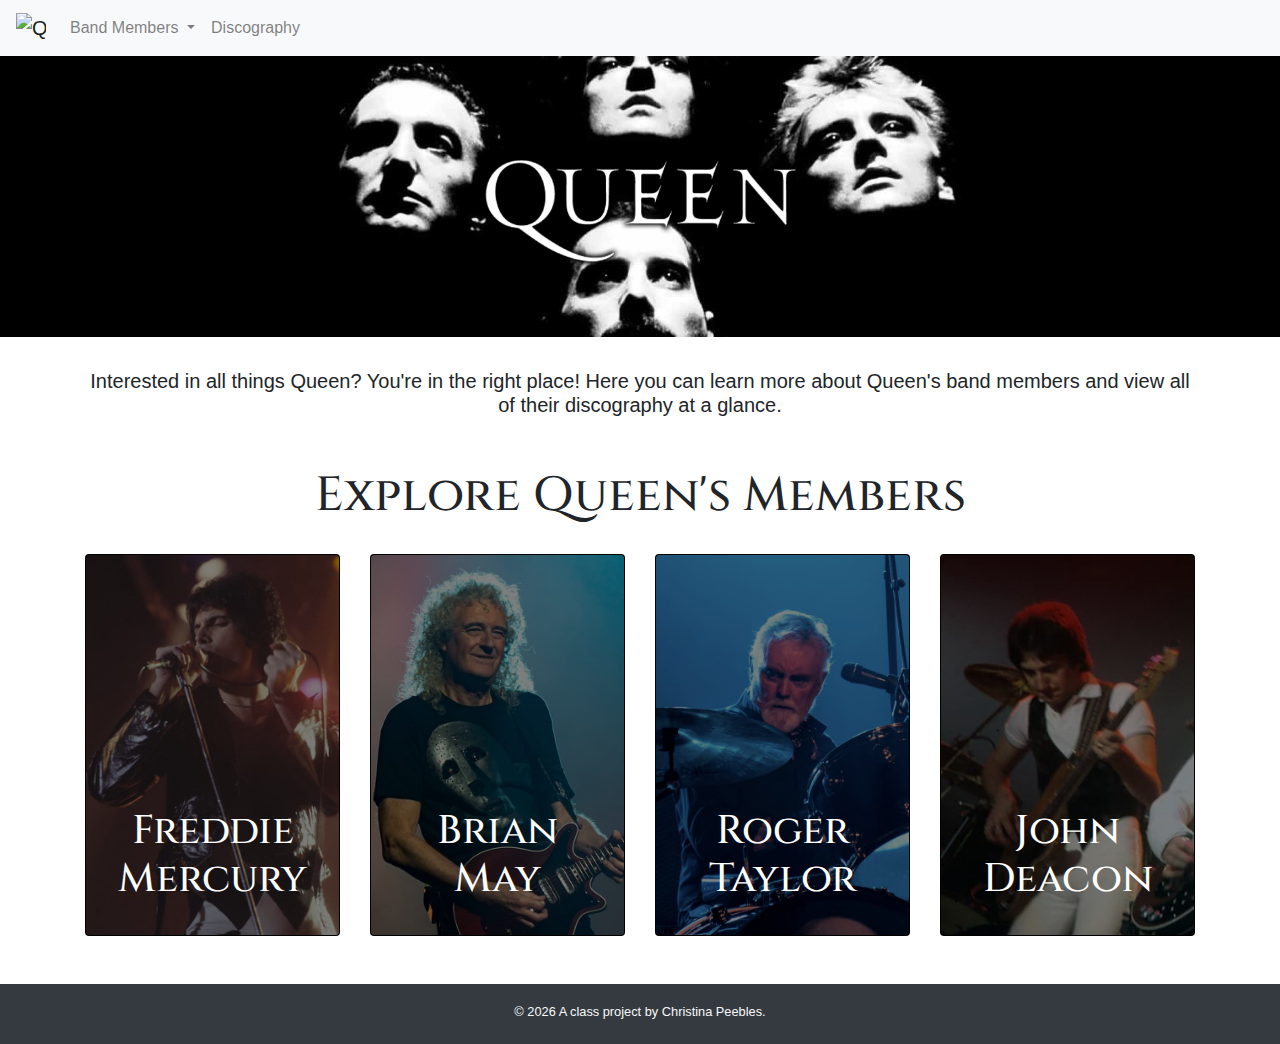
==== commit 90852adb: "updated styling" ====
--- a/docs/index.html
+++ b/docs/index.html
@@ -50,82 +50,72 @@
 
     
 
-<div class="jumbotron banner">
+<div class="jumbotron banner jumbotron-fluid">
   <img src="img/queen-logo-white.png" alt="Queen Logo">
-  <p class="lead">Lorem ipsum dolor sit amet, consectetur adipiscing elit. Proin in facilisis velit, aliquam congue dui. Mauris id mi quam. Nam enim leo, bibendum vel efficitur id, elementum malesuada est. Pellentesque interdum tempus eros nec iaculis. Quisque ac est dictum, vehicula nulla quis, condimentum dui.</p>
 </div>
 
 <div class="container">
 
-  <h2>Queen Members</h2>
+  <h5 class="text-center">Interested in all things Queen? You're in the right place! Here you can learn more about Queen's band members and view all of their discography at a glance.</h5>
+
+  <h2>Explore Queen's Members</h2>
   
   <div class="row">
     
     <div class="col-sm-6 col-lg-3">
-      <!--<a href="members/freddie-mercury.html" class="card-link text-danger">-->
+      <a href="members/freddie-mercury.html" class="card-link text-white">
         <div class="card card-member mb-4 text-center">
           <img class="card-img-top" src="img/members/freddie-mercury-color.jpg" alt="Freddie Mercury">
 
-          <!--<div class="card-img-overlay d-flex align-items-end">-->
-          <div class="card-body">
-            <h3 class="card-title">Freddie Mercury</h3>
-            <h6 class="card-subtitle mb-2 text-muted">Vocals, keyboards</h6>
-            <a href="members/freddie-mercury.html" class="card-link text-primary">Learn More</a>
+          <div class="card-img-overlay d-flex align-items-end">
+            <h1 class="card-title">Freddie Mercury</h1>
           </div>
         </div>
-      <!--</a>-->
+      </a>
     </div>
     
     <div class="col-sm-6 col-lg-3">
-      <!--<a href="members/brian-may.html" class="card-link text-danger">-->
+      <a href="members/brian-may.html" class="card-link text-white">
         <div class="card card-member mb-4 text-center">
           <img class="card-img-top" src="img/members/brian-may-color.jpg" alt="Brian May">
 
-          <!--<div class="card-img-overlay d-flex align-items-end">-->
-          <div class="card-body">
-            <h3 class="card-title">Brian May</h3>
-            <h6 class="card-subtitle mb-2 text-muted">Guitar, keyboards, vocals</h6>
-            <a href="members/brian-may.html" class="card-link text-primary">Learn More</a>
+          <div class="card-img-overlay d-flex align-items-end">
+            <h1 class="card-title">Brian May</h1>
           </div>
         </div>
-      <!--</a>-->
+      </a>
     </div>
     
     <div class="col-sm-6 col-lg-3">
-      <!--<a href="members/roger-taylor.html" class="card-link text-danger">-->
+      <a href="members/roger-taylor.html" class="card-link text-white">
         <div class="card card-member mb-4 text-center">
           <img class="card-img-top" src="img/members/roger-taylor-color.jpg" alt="Roger Taylor">
 
-          <!--<div class="card-img-overlay d-flex align-items-end">-->
-          <div class="card-body">
-            <h3 class="card-title">Roger Taylor</h3>
-            <h6 class="card-subtitle mb-2 text-muted">Drums, guitar, keyboards, vocals</h6>
-            <a href="members/roger-taylor.html" class="card-link text-primary">Learn More</a>
+          <div class="card-img-overlay d-flex align-items-end">
+            <h1 class="card-title">Roger Taylor</h1>
           </div>
         </div>
-      <!--</a>-->
+      </a>
     </div>
     
     <div class="col-sm-6 col-lg-3">
-      <!--<a href="members/john-deacon.html" class="card-link text-danger">-->
+      <a href="members/john-deacon.html" class="card-link text-white">
         <div class="card card-member mb-4 text-center">
           <img class="card-img-top" src="img/members/john-deacon-color.jpg" alt="John Deacon">
 
-          <!--<div class="card-img-overlay d-flex align-items-end">-->
-          <div class="card-body">
-            <h3 class="card-title">John Deacon</h3>
-            <h6 class="card-subtitle mb-2 text-muted">Bass, guitar, keyboards</h6>
-            <a href="members/john-deacon.html" class="card-link text-primary">Learn More</a>
+          <div class="card-img-overlay d-flex align-items-end">
+            <h1 class="card-title">John Deacon</h1>
           </div>
         </div>
-      <!--</a>-->
+      </a>
     </div>
     
   </div>
+  <br>
 </div>
 
 
-    <footer class="bg-light text-dark">
+    <footer class="bg-dark text-light">
   <p id="legal" class="center-block text-center">
     <small>&copy; <span class="copyright-year"></span>
     A class project by Christina Peebles.
--- a/docs/css/main.css
+++ b/docs/css/main.css
@@ -3,5 +3,5 @@
  * Copyright 2011-2021 The Bootstrap Authors
  * Copyright 2011-2021 Twitter, Inc.
  * Licensed under MIT (https://github.com/twbs/bootstrap/blob/main/LICENSE)
- */:root{--blue:#007bff;--indigo:#6610f2;--purple:#6f42c1;--pink:#e83e8c;--red:#dc3545;--orange:#fd7e14;--yellow:#ffc107;--green:#28a745;--teal:#20c997;--cyan:#17a2b8;--white:#fff;--gray:#6c757d;--gray-dark:#343a40;--primary:#007bff;--secondary:#6c757d;--success:#28a745;--info:#17a2b8;--warning:#ffc107;--danger:#dc3545;--light:#f8f9fa;--dark:#343a40;--breakpoint-xs:0;--breakpoint-sm:576px;--breakpoint-md:768px;--breakpoint-lg:992px;--breakpoint-xl:1200px;--font-family-sans-serif:-apple-system,BlinkMacSystemFont,"Segoe UI",Roboto,"Helvetica Neue",Arial,"Noto Sans","Liberation Sans",sans-serif,"Apple Color Emoji","Segoe UI Emoji","Segoe UI Symbol","Noto Color Emoji";--font-family-monospace:SFMono-Regular,Menlo,Monaco,Consolas,"Liberation Mono","Courier New",monospace}*,:after,:before{box-sizing:border-box}html{font-family:sans-serif;line-height:1.15;-webkit-text-size-adjust:100%;-webkit-tap-highlight-color:rgba(0,0,0,0)}article,aside,figcaption,figure,footer,header,hgroup,main,nav,section{display:block}body{margin:0;font-family:-apple-system,BlinkMacSystemFont,Segoe UI,Roboto,Helvetica Neue,Arial,Noto Sans,Liberation Sans,sans-serif,Apple Color Emoji,Segoe UI Emoji,Segoe UI Symbol,Noto Color Emoji;font-size:1rem;font-weight:400;line-height:1.5;color:#212529;text-align:left;background-color:#fff}[tabindex="-1"]:focus:not(:focus-visible){outline:0!important}hr{box-sizing:content-box;height:0;overflow:visible}h1,h2,h3,h4,h5,h6{margin-top:0;margin-bottom:.5rem}p{margin-top:0;margin-bottom:1rem}abbr[data-original-title],abbr[title]{text-decoration:underline;-webkit-text-decoration:underline dotted;-moz-text-decoration:underline dotted;text-decoration:underline dotted;cursor:help;border-bottom:0;-webkit-text-decoration-skip-ink:none;text-decoration-skip-ink:none}address{font-style:normal;line-height:inherit}address,dl,ol,ul{margin-bottom:1rem}dl,ol,ul{margin-top:0}ol ol,ol ul,ul ol,ul ul{margin-bottom:0}dt{font-weight:700}dd{margin-bottom:.5rem;margin-left:0}blockquote{margin:0 0 1rem}b,strong{font-weight:bolder}small{font-size:80%}sub,sup{position:relative;font-size:75%;line-height:0;vertical-align:baseline}sub{bottom:-.25em}sup{top:-.5em}a{color:#007bff;text-decoration:none;background-color:transparent}a:hover{color:#0056b3;text-decoration:underline}a:not([href]):not([class]){color:inherit;text-decoration:none}a:not([href]):not([class]):hover{color:inherit;text-decoration:none}code,kbd,pre,samp{font-family:SFMono-Regular,Menlo,Monaco,Consolas,Liberation Mono,Courier New,monospace;font-size:1em}pre{margin-top:0;margin-bottom:1rem;overflow:auto;-ms-overflow-style:scrollbar}figure{margin:0 0 1rem}img{border-style:none}img,svg{vertical-align:middle}svg{overflow:hidden}table{border-collapse:collapse}caption{padding-top:.75rem;padding-bottom:.75rem;color:#6c757d;text-align:left;caption-side:bottom}th{text-align:inherit;text-align:-webkit-match-parent}label{display:inline-block;margin-bottom:.5rem}button{border-radius:0}button:focus:not(:focus-visible){outline:0}button,input,optgroup,select,textarea{margin:0;font-family:inherit;font-size:inherit;line-height:inherit}button,input{overflow:visible}button,select{text-transform:none}[role=button]{cursor:pointer}select{word-wrap:normal}[type=button],[type=reset],[type=submit],button{-webkit-appearance:button}[type=button]:not(:disabled),[type=reset]:not(:disabled),[type=submit]:not(:disabled),button:not(:disabled){cursor:pointer}[type=button]::-moz-focus-inner,[type=reset]::-moz-focus-inner,[type=submit]::-moz-focus-inner,button::-moz-focus-inner{padding:0;border-style:none}input[type=checkbox],input[type=radio]{box-sizing:border-box;padding:0}textarea{overflow:auto;resize:vertical}fieldset{min-width:0;padding:0;margin:0;border:0}legend{display:block;width:100%;max-width:100%;padding:0;margin-bottom:.5rem;font-size:1.5rem;line-height:inherit;color:inherit;white-space:normal}progress{vertical-align:baseline}[type=number]::-webkit-inner-spin-button,[type=number]::-webkit-outer-spin-button{height:auto}[type=search]{outline-offset:-2px;-webkit-appearance:none}[type=search]::-webkit-search-decoration{-webkit-appearance:none}::-webkit-file-upload-button{font:inherit;-webkit-appearance:button}output{display:inline-block}summary{display:list-item;cursor:pointer}template{display:none}[hidden]{display:none!important}.h1,.h2,.h3,.h4,.h5,.h6,h1,h2,h3,h4,h5,h6{margin-bottom:.5rem;font-weight:500;line-height:1.2}.h1,h1{font-size:2.5rem}.h2,h2{font-size:2rem}.h3,h3{font-size:1.75rem}.h4,h4{font-size:1.5rem}.h5,h5{font-size:1.25rem}.h6,h6{font-size:1rem}.lead{font-size:1.25rem;font-weight:300}.display-1{font-size:6rem}.display-1,.display-2{font-weight:300;line-height:1.2}.display-2{font-size:5.5rem}.display-3{font-size:4.5rem}.display-3,.display-4{font-weight:300;line-height:1.2}.display-4{font-size:3.5rem}hr{margin-top:1rem;margin-bottom:1rem;border:0;border-top:1px solid rgba(0,0,0,.1)}.small,small{font-size:80%;font-weight:400}.mark,mark{padding:.2em;background-color:#fcf8e3}.list-inline,.list-unstyled{padding-left:0;list-style:none}.list-inline-item{display:inline-block}.list-inline-item:not(:last-child){margin-right:.5rem}.initialism{font-size:90%;text-transform:uppercase}.blockquote{margin-bottom:1rem;font-size:1.25rem}.blockquote-footer{display:block;font-size:80%;color:#6c757d}.blockquote-footer:before{content:"\2014\00A0"}.img-fluid,.img-thumbnail{max-width:100%;height:auto}.img-thumbnail{padding:.25rem;background-color:#fff;border:1px solid #dee2e6;border-radius:.25rem}.figure{display:inline-block}.figure-img{margin-bottom:.5rem;line-height:1}.figure-caption{font-size:90%;color:#6c757d}code{font-size:87.5%;color:#e83e8c;word-wrap:break-word}a>code{color:inherit}kbd{padding:.2rem .4rem;font-size:87.5%;color:#fff;background-color:#212529;border-radius:.2rem}kbd kbd{padding:0;font-size:100%;font-weight:700}pre{display:block;font-size:87.5%;color:#212529}pre code{font-size:inherit;color:inherit;word-break:normal}.pre-scrollable{max-height:340px;overflow-y:scroll}.container,.container-fluid,.container-lg,.container-md,.container-sm,.container-xl{width:100%;padding-right:15px;padding-left:15px;margin-right:auto;margin-left:auto}@media (min-width:576px){.container,.container-sm{max-width:540px}}@media (min-width:768px){.container,.container-md,.container-sm{max-width:720px}}@media (min-width:992px){.container,.container-lg,.container-md,.container-sm{max-width:960px}}@media (min-width:1200px){.container,.container-lg,.container-md,.container-sm,.container-xl{max-width:1140px}}.row{display:-webkit-flex;display:-ms-flexbox;display:flex;-webkit-flex-wrap:wrap;-ms-flex-wrap:wrap;flex-wrap:wrap;margin-right:-15px;margin-left:-15px}.no-gutters{margin-right:0;margin-left:0}.no-gutters>.col,.no-gutters>[class*=col-]{padding-right:0;padding-left:0}.col,.col-1,.col-2,.col-3,.col-4,.col-5,.col-6,.col-7,.col-8,.col-9,.col-10,.col-11,.col-12,.col-auto,.col-lg,.col-lg-1,.col-lg-2,.col-lg-3,.col-lg-4,.col-lg-5,.col-lg-6,.col-lg-7,.col-lg-8,.col-lg-9,.col-lg-10,.col-lg-11,.col-lg-12,.col-lg-auto,.col-md,.col-md-1,.col-md-2,.col-md-3,.col-md-4,.col-md-5,.col-md-6,.col-md-7,.col-md-8,.col-md-9,.col-md-10,.col-md-11,.col-md-12,.col-md-auto,.col-sm,.col-sm-1,.col-sm-2,.col-sm-3,.col-sm-4,.col-sm-5,.col-sm-6,.col-sm-7,.col-sm-8,.col-sm-9,.col-sm-10,.col-sm-11,.col-sm-12,.col-sm-auto,.col-xl,.col-xl-1,.col-xl-2,.col-xl-3,.col-xl-4,.col-xl-5,.col-xl-6,.col-xl-7,.col-xl-8,.col-xl-9,.col-xl-10,.col-xl-11,.col-xl-12,.col-xl-auto{position:relative;width:100%;padding-right:15px;padding-left:15px}.col{-webkit-flex-basis:0;-ms-flex-preferred-size:0;flex-basis:0;-webkit-flex-grow:1;-ms-flex-positive:1;flex-grow:1;max-width:100%}.row-cols-1>*{-webkit-flex:0 0 100%;-ms-flex:0 0 100%;flex:0 0 100%;max-width:100%}.row-cols-2>*{-webkit-flex:0 0 50%;-ms-flex:0 0 50%;flex:0 0 50%;max-width:50%}.row-cols-3>*{-webkit-flex:0 0 33.33333%;-ms-flex:0 0 33.33333%;flex:0 0 33.33333%;max-width:33.33333%}.row-cols-4>*{-webkit-flex:0 0 25%;-ms-flex:0 0 25%;flex:0 0 25%;max-width:25%}.row-cols-5>*{-webkit-flex:0 0 20%;-ms-flex:0 0 20%;flex:0 0 20%;max-width:20%}.row-cols-6>*{-webkit-flex:0 0 16.66667%;-ms-flex:0 0 16.66667%;flex:0 0 16.66667%;max-width:16.66667%}.col-auto{-webkit-flex:0 0 auto;-ms-flex:0 0 auto;flex:0 0 auto;width:auto;max-width:100%}.col-1{-webkit-flex:0 0 8.33333%;-ms-flex:0 0 8.33333%;flex:0 0 8.33333%;max-width:8.33333%}.col-2{-webkit-flex:0 0 16.66667%;-ms-flex:0 0 16.66667%;flex:0 0 16.66667%;max-width:16.66667%}.col-3{-webkit-flex:0 0 25%;-ms-flex:0 0 25%;flex:0 0 25%;max-width:25%}.col-4{-webkit-flex:0 0 33.33333%;-ms-flex:0 0 33.33333%;flex:0 0 33.33333%;max-width:33.33333%}.col-5{-webkit-flex:0 0 41.66667%;-ms-flex:0 0 41.66667%;flex:0 0 41.66667%;max-width:41.66667%}.col-6{-webkit-flex:0 0 50%;-ms-flex:0 0 50%;flex:0 0 50%;max-width:50%}.col-7{-webkit-flex:0 0 58.33333%;-ms-flex:0 0 58.33333%;flex:0 0 58.33333%;max-width:58.33333%}.col-8{-webkit-flex:0 0 66.66667%;-ms-flex:0 0 66.66667%;flex:0 0 66.66667%;max-width:66.66667%}.col-9{-webkit-flex:0 0 75%;-ms-flex:0 0 75%;flex:0 0 75%;max-width:75%}.col-10{-webkit-flex:0 0 83.33333%;-ms-flex:0 0 83.33333%;flex:0 0 83.33333%;max-width:83.33333%}.col-11{-webkit-flex:0 0 91.66667%;-ms-flex:0 0 91.66667%;flex:0 0 91.66667%;max-width:91.66667%}.col-12{-webkit-flex:0 0 100%;-ms-flex:0 0 100%;flex:0 0 100%;max-width:100%}.order-first{-webkit-order:-1;-ms-flex-order:-1;order:-1}.order-last{-webkit-order:13;-ms-flex-order:13;order:13}.order-0{-webkit-order:0;-ms-flex-order:0;order:0}.order-1{-webkit-order:1;-ms-flex-order:1;order:1}.order-2{-webkit-order:2;-ms-flex-order:2;order:2}.order-3{-webkit-order:3;-ms-flex-order:3;order:3}.order-4{-webkit-order:4;-ms-flex-order:4;order:4}.order-5{-webkit-order:5;-ms-flex-order:5;order:5}.order-6{-webkit-order:6;-ms-flex-order:6;order:6}.order-7{-webkit-order:7;-ms-flex-order:7;order:7}.order-8{-webkit-order:8;-ms-flex-order:8;order:8}.order-9{-webkit-order:9;-ms-flex-order:9;order:9}.order-10{-webkit-order:10;-ms-flex-order:10;order:10}.order-11{-webkit-order:11;-ms-flex-order:11;order:11}.order-12{-webkit-order:12;-ms-flex-order:12;order:12}.offset-1{margin-left:8.33333%}.offset-2{margin-left:16.66667%}.offset-3{margin-left:25%}.offset-4{margin-left:33.33333%}.offset-5{margin-left:41.66667%}.offset-6{margin-left:50%}.offset-7{margin-left:58.33333%}.offset-8{margin-left:66.66667%}.offset-9{margin-left:75%}.offset-10{margin-left:83.33333%}.offset-11{margin-left:91.66667%}@media (min-width:576px){.col-sm{-webkit-flex-basis:0;-ms-flex-preferred-size:0;flex-basis:0;-webkit-flex-grow:1;-ms-flex-positive:1;flex-grow:1;max-width:100%}.row-cols-sm-1>*{-webkit-flex:0 0 100%;-ms-flex:0 0 100%;flex:0 0 100%;max-width:100%}.row-cols-sm-2>*{-webkit-flex:0 0 50%;-ms-flex:0 0 50%;flex:0 0 50%;max-width:50%}.row-cols-sm-3>*{-webkit-flex:0 0 33.33333%;-ms-flex:0 0 33.33333%;flex:0 0 33.33333%;max-width:33.33333%}.row-cols-sm-4>*{-webkit-flex:0 0 25%;-ms-flex:0 0 25%;flex:0 0 25%;max-width:25%}.row-cols-sm-5>*{-webkit-flex:0 0 20%;-ms-flex:0 0 20%;flex:0 0 20%;max-width:20%}.row-cols-sm-6>*{-webkit-flex:0 0 16.66667%;-ms-flex:0 0 16.66667%;flex:0 0 16.66667%;max-width:16.66667%}.col-sm-auto{-webkit-flex:0 0 auto;-ms-flex:0 0 auto;flex:0 0 auto;width:auto;max-width:100%}.col-sm-1{-webkit-flex:0 0 8.33333%;-ms-flex:0 0 8.33333%;flex:0 0 8.33333%;max-width:8.33333%}.col-sm-2{-webkit-flex:0 0 16.66667%;-ms-flex:0 0 16.66667%;flex:0 0 16.66667%;max-width:16.66667%}.col-sm-3{-webkit-flex:0 0 25%;-ms-flex:0 0 25%;flex:0 0 25%;max-width:25%}.col-sm-4{-webkit-flex:0 0 33.33333%;-ms-flex:0 0 33.33333%;flex:0 0 33.33333%;max-width:33.33333%}.col-sm-5{-webkit-flex:0 0 41.66667%;-ms-flex:0 0 41.66667%;flex:0 0 41.66667%;max-width:41.66667%}.col-sm-6{-webkit-flex:0 0 50%;-ms-flex:0 0 50%;flex:0 0 50%;max-width:50%}.col-sm-7{-webkit-flex:0 0 58.33333%;-ms-flex:0 0 58.33333%;flex:0 0 58.33333%;max-width:58.33333%}.col-sm-8{-webkit-flex:0 0 66.66667%;-ms-flex:0 0 66.66667%;flex:0 0 66.66667%;max-width:66.66667%}.col-sm-9{-webkit-flex:0 0 75%;-ms-flex:0 0 75%;flex:0 0 75%;max-width:75%}.col-sm-10{-webkit-flex:0 0 83.33333%;-ms-flex:0 0 83.33333%;flex:0 0 83.33333%;max-width:83.33333%}.col-sm-11{-webkit-flex:0 0 91.66667%;-ms-flex:0 0 91.66667%;flex:0 0 91.66667%;max-width:91.66667%}.col-sm-12{-webkit-flex:0 0 100%;-ms-flex:0 0 100%;flex:0 0 100%;max-width:100%}.order-sm-first{-webkit-order:-1;-ms-flex-order:-1;order:-1}.order-sm-last{-webkit-order:13;-ms-flex-order:13;order:13}.order-sm-0{-webkit-order:0;-ms-flex-order:0;order:0}.order-sm-1{-webkit-order:1;-ms-flex-order:1;order:1}.order-sm-2{-webkit-order:2;-ms-flex-order:2;order:2}.order-sm-3{-webkit-order:3;-ms-flex-order:3;order:3}.order-sm-4{-webkit-order:4;-ms-flex-order:4;order:4}.order-sm-5{-webkit-order:5;-ms-flex-order:5;order:5}.order-sm-6{-webkit-order:6;-ms-flex-order:6;order:6}.order-sm-7{-webkit-order:7;-ms-flex-order:7;order:7}.order-sm-8{-webkit-order:8;-ms-flex-order:8;order:8}.order-sm-9{-webkit-order:9;-ms-flex-order:9;order:9}.order-sm-10{-webkit-order:10;-ms-flex-order:10;order:10}.order-sm-11{-webkit-order:11;-ms-flex-order:11;order:11}.order-sm-12{-webkit-order:12;-ms-flex-order:12;order:12}.offset-sm-0{margin-left:0}.offset-sm-1{margin-left:8.33333%}.offset-sm-2{margin-left:16.66667%}.offset-sm-3{margin-left:25%}.offset-sm-4{margin-left:33.33333%}.offset-sm-5{margin-left:41.66667%}.offset-sm-6{margin-left:50%}.offset-sm-7{margin-left:58.33333%}.offset-sm-8{margin-left:66.66667%}.offset-sm-9{margin-left:75%}.offset-sm-10{margin-left:83.33333%}.offset-sm-11{margin-left:91.66667%}}@media (min-width:768px){.col-md{-webkit-flex-basis:0;-ms-flex-preferred-size:0;flex-basis:0;-webkit-flex-grow:1;-ms-flex-positive:1;flex-grow:1;max-width:100%}.row-cols-md-1>*{-webkit-flex:0 0 100%;-ms-flex:0 0 100%;flex:0 0 100%;max-width:100%}.row-cols-md-2>*{-webkit-flex:0 0 50%;-ms-flex:0 0 50%;flex:0 0 50%;max-width:50%}.row-cols-md-3>*{-webkit-flex:0 0 33.33333%;-ms-flex:0 0 33.33333%;flex:0 0 33.33333%;max-width:33.33333%}.row-cols-md-4>*{-webkit-flex:0 0 25%;-ms-flex:0 0 25%;flex:0 0 25%;max-width:25%}.row-cols-md-5>*{-webkit-flex:0 0 20%;-ms-flex:0 0 20%;flex:0 0 20%;max-width:20%}.row-cols-md-6>*{-webkit-flex:0 0 16.66667%;-ms-flex:0 0 16.66667%;flex:0 0 16.66667%;max-width:16.66667%}.col-md-auto{-webkit-flex:0 0 auto;-ms-flex:0 0 auto;flex:0 0 auto;width:auto;max-width:100%}.col-md-1{-webkit-flex:0 0 8.33333%;-ms-flex:0 0 8.33333%;flex:0 0 8.33333%;max-width:8.33333%}.col-md-2{-webkit-flex:0 0 16.66667%;-ms-flex:0 0 16.66667%;flex:0 0 16.66667%;max-width:16.66667%}.col-md-3{-webkit-flex:0 0 25%;-ms-flex:0 0 25%;flex:0 0 25%;max-width:25%}.col-md-4{-webkit-flex:0 0 33.33333%;-ms-flex:0 0 33.33333%;flex:0 0 33.33333%;max-width:33.33333%}.col-md-5{-webkit-flex:0 0 41.66667%;-ms-flex:0 0 41.66667%;flex:0 0 41.66667%;max-width:41.66667%}.col-md-6{-webkit-flex:0 0 50%;-ms-flex:0 0 50%;flex:0 0 50%;max-width:50%}.col-md-7{-webkit-flex:0 0 58.33333%;-ms-flex:0 0 58.33333%;flex:0 0 58.33333%;max-width:58.33333%}.col-md-8{-webkit-flex:0 0 66.66667%;-ms-flex:0 0 66.66667%;flex:0 0 66.66667%;max-width:66.66667%}.col-md-9{-webkit-flex:0 0 75%;-ms-flex:0 0 75%;flex:0 0 75%;max-width:75%}.col-md-10{-webkit-flex:0 0 83.33333%;-ms-flex:0 0 83.33333%;flex:0 0 83.33333%;max-width:83.33333%}.col-md-11{-webkit-flex:0 0 91.66667%;-ms-flex:0 0 91.66667%;flex:0 0 91.66667%;max-width:91.66667%}.col-md-12{-webkit-flex:0 0 100%;-ms-flex:0 0 100%;flex:0 0 100%;max-width:100%}.order-md-first{-webkit-order:-1;-ms-flex-order:-1;order:-1}.order-md-last{-webkit-order:13;-ms-flex-order:13;order:13}.order-md-0{-webkit-order:0;-ms-flex-order:0;order:0}.order-md-1{-webkit-order:1;-ms-flex-order:1;order:1}.order-md-2{-webkit-order:2;-ms-flex-order:2;order:2}.order-md-3{-webkit-order:3;-ms-flex-order:3;order:3}.order-md-4{-webkit-order:4;-ms-flex-order:4;order:4}.order-md-5{-webkit-order:5;-ms-flex-order:5;order:5}.order-md-6{-webkit-order:6;-ms-flex-order:6;order:6}.order-md-7{-webkit-order:7;-ms-flex-order:7;order:7}.order-md-8{-webkit-order:8;-ms-flex-order:8;order:8}.order-md-9{-webkit-order:9;-ms-flex-order:9;order:9}.order-md-10{-webkit-order:10;-ms-flex-order:10;order:10}.order-md-11{-webkit-order:11;-ms-flex-order:11;order:11}.order-md-12{-webkit-order:12;-ms-flex-order:12;order:12}.offset-md-0{margin-left:0}.offset-md-1{margin-left:8.33333%}.offset-md-2{margin-left:16.66667%}.offset-md-3{margin-left:25%}.offset-md-4{margin-left:33.33333%}.offset-md-5{margin-left:41.66667%}.offset-md-6{margin-left:50%}.offset-md-7{margin-left:58.33333%}.offset-md-8{margin-left:66.66667%}.offset-md-9{margin-left:75%}.offset-md-10{margin-left:83.33333%}.offset-md-11{margin-left:91.66667%}}@media (min-width:992px){.col-lg{-webkit-flex-basis:0;-ms-flex-preferred-size:0;flex-basis:0;-webkit-flex-grow:1;-ms-flex-positive:1;flex-grow:1;max-width:100%}.row-cols-lg-1>*{-webkit-flex:0 0 100%;-ms-flex:0 0 100%;flex:0 0 100%;max-width:100%}.row-cols-lg-2>*{-webkit-flex:0 0 50%;-ms-flex:0 0 50%;flex:0 0 50%;max-width:50%}.row-cols-lg-3>*{-webkit-flex:0 0 33.33333%;-ms-flex:0 0 33.33333%;flex:0 0 33.33333%;max-width:33.33333%}.row-cols-lg-4>*{-webkit-flex:0 0 25%;-ms-flex:0 0 25%;flex:0 0 25%;max-width:25%}.row-cols-lg-5>*{-webkit-flex:0 0 20%;-ms-flex:0 0 20%;flex:0 0 20%;max-width:20%}.row-cols-lg-6>*{-webkit-flex:0 0 16.66667%;-ms-flex:0 0 16.66667%;flex:0 0 16.66667%;max-width:16.66667%}.col-lg-auto{-webkit-flex:0 0 auto;-ms-flex:0 0 auto;flex:0 0 auto;width:auto;max-width:100%}.col-lg-1{-webkit-flex:0 0 8.33333%;-ms-flex:0 0 8.33333%;flex:0 0 8.33333%;max-width:8.33333%}.col-lg-2{-webkit-flex:0 0 16.66667%;-ms-flex:0 0 16.66667%;flex:0 0 16.66667%;max-width:16.66667%}.col-lg-3{-webkit-flex:0 0 25%;-ms-flex:0 0 25%;flex:0 0 25%;max-width:25%}.col-lg-4{-webkit-flex:0 0 33.33333%;-ms-flex:0 0 33.33333%;flex:0 0 33.33333%;max-width:33.33333%}.col-lg-5{-webkit-flex:0 0 41.66667%;-ms-flex:0 0 41.66667%;flex:0 0 41.66667%;max-width:41.66667%}.col-lg-6{-webkit-flex:0 0 50%;-ms-flex:0 0 50%;flex:0 0 50%;max-width:50%}.col-lg-7{-webkit-flex:0 0 58.33333%;-ms-flex:0 0 58.33333%;flex:0 0 58.33333%;max-width:58.33333%}.col-lg-8{-webkit-flex:0 0 66.66667%;-ms-flex:0 0 66.66667%;flex:0 0 66.66667%;max-width:66.66667%}.col-lg-9{-webkit-flex:0 0 75%;-ms-flex:0 0 75%;flex:0 0 75%;max-width:75%}.col-lg-10{-webkit-flex:0 0 83.33333%;-ms-flex:0 0 83.33333%;flex:0 0 83.33333%;max-width:83.33333%}.col-lg-11{-webkit-flex:0 0 91.66667%;-ms-flex:0 0 91.66667%;flex:0 0 91.66667%;max-width:91.66667%}.col-lg-12{-webkit-flex:0 0 100%;-ms-flex:0 0 100%;flex:0 0 100%;max-width:100%}.order-lg-first{-webkit-order:-1;-ms-flex-order:-1;order:-1}.order-lg-last{-webkit-order:13;-ms-flex-order:13;order:13}.order-lg-0{-webkit-order:0;-ms-flex-order:0;order:0}.order-lg-1{-webkit-order:1;-ms-flex-order:1;order:1}.order-lg-2{-webkit-order:2;-ms-flex-order:2;order:2}.order-lg-3{-webkit-order:3;-ms-flex-order:3;order:3}.order-lg-4{-webkit-order:4;-ms-flex-order:4;order:4}.order-lg-5{-webkit-order:5;-ms-flex-order:5;order:5}.order-lg-6{-webkit-order:6;-ms-flex-order:6;order:6}.order-lg-7{-webkit-order:7;-ms-flex-order:7;order:7}.order-lg-8{-webkit-order:8;-ms-flex-order:8;order:8}.order-lg-9{-webkit-order:9;-ms-flex-order:9;order:9}.order-lg-10{-webkit-order:10;-ms-flex-order:10;order:10}.order-lg-11{-webkit-order:11;-ms-flex-order:11;order:11}.order-lg-12{-webkit-order:12;-ms-flex-order:12;order:12}.offset-lg-0{margin-left:0}.offset-lg-1{margin-left:8.33333%}.offset-lg-2{margin-left:16.66667%}.offset-lg-3{margin-left:25%}.offset-lg-4{margin-left:33.33333%}.offset-lg-5{margin-left:41.66667%}.offset-lg-6{margin-left:50%}.offset-lg-7{margin-left:58.33333%}.offset-lg-8{margin-left:66.66667%}.offset-lg-9{margin-left:75%}.offset-lg-10{margin-left:83.33333%}.offset-lg-11{margin-left:91.66667%}}@media (min-width:1200px){.col-xl{-webkit-flex-basis:0;-ms-flex-preferred-size:0;flex-basis:0;-webkit-flex-grow:1;-ms-flex-positive:1;flex-grow:1;max-width:100%}.row-cols-xl-1>*{-webkit-flex:0 0 100%;-ms-flex:0 0 100%;flex:0 0 100%;max-width:100%}.row-cols-xl-2>*{-webkit-flex:0 0 50%;-ms-flex:0 0 50%;flex:0 0 50%;max-width:50%}.row-cols-xl-3>*{-webkit-flex:0 0 33.33333%;-ms-flex:0 0 33.33333%;flex:0 0 33.33333%;max-width:33.33333%}.row-cols-xl-4>*{-webkit-flex:0 0 25%;-ms-flex:0 0 25%;flex:0 0 25%;max-width:25%}.row-cols-xl-5>*{-webkit-flex:0 0 20%;-ms-flex:0 0 20%;flex:0 0 20%;max-width:20%}.row-cols-xl-6>*{-webkit-flex:0 0 16.66667%;-ms-flex:0 0 16.66667%;flex:0 0 16.66667%;max-width:16.66667%}.col-xl-auto{-webkit-flex:0 0 auto;-ms-flex:0 0 auto;flex:0 0 auto;width:auto;max-width:100%}.col-xl-1{-webkit-flex:0 0 8.33333%;-ms-flex:0 0 8.33333%;flex:0 0 8.33333%;max-width:8.33333%}.col-xl-2{-webkit-flex:0 0 16.66667%;-ms-flex:0 0 16.66667%;flex:0 0 16.66667%;max-width:16.66667%}.col-xl-3{-webkit-flex:0 0 25%;-ms-flex:0 0 25%;flex:0 0 25%;max-width:25%}.col-xl-4{-webkit-flex:0 0 33.33333%;-ms-flex:0 0 33.33333%;flex:0 0 33.33333%;max-width:33.33333%}.col-xl-5{-webkit-flex:0 0 41.66667%;-ms-flex:0 0 41.66667%;flex:0 0 41.66667%;max-width:41.66667%}.col-xl-6{-webkit-flex:0 0 50%;-ms-flex:0 0 50%;flex:0 0 50%;max-width:50%}.col-xl-7{-webkit-flex:0 0 58.33333%;-ms-flex:0 0 58.33333%;flex:0 0 58.33333%;max-width:58.33333%}.col-xl-8{-webkit-flex:0 0 66.66667%;-ms-flex:0 0 66.66667%;flex:0 0 66.66667%;max-width:66.66667%}.col-xl-9{-webkit-flex:0 0 75%;-ms-flex:0 0 75%;flex:0 0 75%;max-width:75%}.col-xl-10{-webkit-flex:0 0 83.33333%;-ms-flex:0 0 83.33333%;flex:0 0 83.33333%;max-width:83.33333%}.col-xl-11{-webkit-flex:0 0 91.66667%;-ms-flex:0 0 91.66667%;flex:0 0 91.66667%;max-width:91.66667%}.col-xl-12{-webkit-flex:0 0 100%;-ms-flex:0 0 100%;flex:0 0 100%;max-width:100%}.order-xl-first{-webkit-order:-1;-ms-flex-order:-1;order:-1}.order-xl-last{-webkit-order:13;-ms-flex-order:13;order:13}.order-xl-0{-webkit-order:0;-ms-flex-order:0;order:0}.order-xl-1{-webkit-order:1;-ms-flex-order:1;order:1}.order-xl-2{-webkit-order:2;-ms-flex-order:2;order:2}.order-xl-3{-webkit-order:3;-ms-flex-order:3;order:3}.order-xl-4{-webkit-order:4;-ms-flex-order:4;order:4}.order-xl-5{-webkit-order:5;-ms-flex-order:5;order:5}.order-xl-6{-webkit-order:6;-ms-flex-order:6;order:6}.order-xl-7{-webkit-order:7;-ms-flex-order:7;order:7}.order-xl-8{-webkit-order:8;-ms-flex-order:8;order:8}.order-xl-9{-webkit-order:9;-ms-flex-order:9;order:9}.order-xl-10{-webkit-order:10;-ms-flex-order:10;order:10}.order-xl-11{-webkit-order:11;-ms-flex-order:11;order:11}.order-xl-12{-webkit-order:12;-ms-flex-order:12;order:12}.offset-xl-0{margin-left:0}.offset-xl-1{margin-left:8.33333%}.offset-xl-2{margin-left:16.66667%}.offset-xl-3{margin-left:25%}.offset-xl-4{margin-left:33.33333%}.offset-xl-5{margin-left:41.66667%}.offset-xl-6{margin-left:50%}.offset-xl-7{margin-left:58.33333%}.offset-xl-8{margin-left:66.66667%}.offset-xl-9{margin-left:75%}.offset-xl-10{margin-left:83.33333%}.offset-xl-11{margin-left:91.66667%}}.table{width:100%;margin-bottom:1rem;color:#212529}.table td,.table th{padding:.75rem;vertical-align:top;border-top:1px solid #dee2e6}.table thead th{vertical-align:bottom;border-bottom:2px solid #dee2e6}.table tbody+tbody{border-top:2px solid #dee2e6}.table-sm td,.table-sm th{padding:.3rem}.table-bordered,.table-bordered td,.table-bordered th{border:1px solid #dee2e6}.table-bordered thead td,.table-bordered thead th{border-bottom-width:2px}.table-borderless tbody+tbody,.table-borderless td,.table-borderless th,.table-borderless thead th{border:0}.table-striped tbody tr:nth-of-type(odd){background-color:rgba(0,0,0,.05)}.table-hover tbody tr:hover{color:#212529;background-color:rgba(0,0,0,.075)}.table-primary,.table-primary>td,.table-primary>th{background-color:#b8daff}.table-primary tbody+tbody,.table-primary td,.table-primary th,.table-primary thead th{border-color:#7abaff}.table-hover .table-primary:hover{background-color:#9fcdff}.table-hover .table-primary:hover>td,.table-hover .table-primary:hover>th{background-color:#9fcdff}.table-secondary,.table-secondary>td,.table-secondary>th{background-color:#d6d8db}.table-secondary tbody+tbody,.table-secondary td,.table-secondary th,.table-secondary thead th{border-color:#b3b7bb}.table-hover .table-secondary:hover{background-color:#c8cbcf}.table-hover .table-secondary:hover>td,.table-hover .table-secondary:hover>th{background-color:#c8cbcf}.table-success,.table-success>td,.table-success>th{background-color:#c3e6cb}.table-success tbody+tbody,.table-success td,.table-success th,.table-success thead th{border-color:#8fd19e}.table-hover .table-success:hover{background-color:#b1dfbb}.table-hover .table-success:hover>td,.table-hover .table-success:hover>th{background-color:#b1dfbb}.table-info,.table-info>td,.table-info>th{background-color:#bee5eb}.table-info tbody+tbody,.table-info td,.table-info th,.table-info thead th{border-color:#86cfda}.table-hover .table-info:hover{background-color:#abdde5}.table-hover .table-info:hover>td,.table-hover .table-info:hover>th{background-color:#abdde5}.table-warning,.table-warning>td,.table-warning>th{background-color:#ffeeba}.table-warning tbody+tbody,.table-warning td,.table-warning th,.table-warning thead th{border-color:#ffdf7e}.table-hover .table-warning:hover{background-color:#ffe8a1}.table-hover .table-warning:hover>td,.table-hover .table-warning:hover>th{background-color:#ffe8a1}.table-danger,.table-danger>td,.table-danger>th{background-color:#f5c6cb}.table-danger tbody+tbody,.table-danger td,.table-danger th,.table-danger thead th{border-color:#ed969e}.table-hover .table-danger:hover{background-color:#f1b0b7}.table-hover .table-danger:hover>td,.table-hover .table-danger:hover>th{background-color:#f1b0b7}.table-light,.table-light>td,.table-light>th{background-color:#fdfdfe}.table-light tbody+tbody,.table-light td,.table-light th,.table-light thead th{border-color:#fbfcfc}.table-hover .table-light:hover{background-color:#ececf6}.table-hover .table-light:hover>td,.table-hover .table-light:hover>th{background-color:#ececf6}.table-dark,.table-dark>td,.table-dark>th{background-color:#c6c8ca}.table-dark tbody+tbody,.table-dark td,.table-dark th,.table-dark thead th{border-color:#95999c}.table-hover .table-dark:hover{background-color:#b9bbbe}.table-hover .table-dark:hover>td,.table-hover .table-dark:hover>th{background-color:#b9bbbe}.table-active,.table-active>td,.table-active>th{background-color:rgba(0,0,0,.075)}.table-hover .table-active:hover{background-color:rgba(0,0,0,.075)}.table-hover .table-active:hover>td,.table-hover .table-active:hover>th{background-color:rgba(0,0,0,.075)}.table .thead-dark th{color:#fff;background-color:#343a40;border-color:#454d55}.table .thead-light th{color:#495057;background-color:#e9ecef;border-color:#dee2e6}.table-dark{color:#fff;background-color:#343a40}.table-dark td,.table-dark th,.table-dark thead th{border-color:#454d55}.table-dark.table-bordered{border:0}.table-dark.table-striped tbody tr:nth-of-type(odd){background-color:hsla(0,0%,100%,.05)}.table-dark.table-hover tbody tr:hover{color:#fff;background-color:hsla(0,0%,100%,.075)}@media (max-width:575.98px){.table-responsive-sm{display:block;width:100%;overflow-x:auto;-webkit-overflow-scrolling:touch}.table-responsive-sm>.table-bordered{border:0}}@media (max-width:767.98px){.table-responsive-md{display:block;width:100%;overflow-x:auto;-webkit-overflow-scrolling:touch}.table-responsive-md>.table-bordered{border:0}}@media (max-width:991.98px){.table-responsive-lg{display:block;width:100%;overflow-x:auto;-webkit-overflow-scrolling:touch}.table-responsive-lg>.table-bordered{border:0}}@media (max-width:1199.98px){.table-responsive-xl{display:block;width:100%;overflow-x:auto;-webkit-overflow-scrolling:touch}.table-responsive-xl>.table-bordered{border:0}}.table-responsive{display:block;width:100%;overflow-x:auto;-webkit-overflow-scrolling:touch}.table-responsive>.table-bordered{border:0}.form-control{display:block;width:100%;height:calc(1.5em + .75rem + 2px);padding:.375rem .75rem;font-size:1rem;font-weight:400;line-height:1.5;color:#495057;background-color:#fff;background-clip:padding-box;border:1px solid #ced4da;border-radius:.25rem;transition:border-color .15s ease-in-out,box-shadow .15s ease-in-out}@media (prefers-reduced-motion:reduce){.form-control{transition:none}}.form-control::-ms-expand{background-color:transparent;border:0}.form-control:-moz-focusring{color:transparent;text-shadow:0 0 0 #495057}.form-control:focus{color:#495057;background-color:#fff;border-color:#80bdff;outline:0;box-shadow:0 0 0 .2rem rgba(0,123,255,.25)}.form-control::-webkit-input-placeholder{color:#6c757d;opacity:1}.form-control::-moz-placeholder{color:#6c757d;opacity:1}.form-control:-ms-input-placeholder{color:#6c757d;opacity:1}.form-control::-ms-input-placeholder{color:#6c757d;opacity:1}.form-control::placeholder{color:#6c757d;opacity:1}.form-control:disabled,.form-control[readonly]{background-color:#e9ecef;opacity:1}input[type=date].form-control,input[type=datetime-local].form-control,input[type=month].form-control,input[type=time].form-control{-webkit-appearance:none;-moz-appearance:none;appearance:none}select.form-control:focus::-ms-value{color:#495057;background-color:#fff}.form-control-file,.form-control-range{display:block;width:100%}.col-form-label{padding-top:calc(.375rem + 1px);padding-bottom:calc(.375rem + 1px);margin-bottom:0;font-size:inherit;line-height:1.5}.col-form-label-lg{padding-top:calc(.5rem + 1px);padding-bottom:calc(.5rem + 1px);font-size:1.25rem;line-height:1.5}.col-form-label-sm{padding-top:calc(.25rem + 1px);padding-bottom:calc(.25rem + 1px);font-size:.875rem;line-height:1.5}.form-control-plaintext{display:block;width:100%;padding:.375rem 0;margin-bottom:0;font-size:1rem;line-height:1.5;color:#212529;background-color:transparent;border:solid transparent;border-width:1px 0}.form-control-plaintext.form-control-lg,.form-control-plaintext.form-control-sm{padding-right:0;padding-left:0}.form-control-sm{height:calc(1.5em + .5rem + 2px);padding:.25rem .5rem;font-size:.875rem;line-height:1.5;border-radius:.2rem}.form-control-lg{height:calc(1.5em + 1rem + 2px);padding:.5rem 1rem;font-size:1.25rem;line-height:1.5;border-radius:.3rem}select.form-control[multiple],select.form-control[size]{height:auto}textarea.form-control{height:auto}.form-group{margin-bottom:1rem}.form-text{display:block;margin-top:.25rem}.form-row{display:-webkit-flex;display:-ms-flexbox;display:flex;-webkit-flex-wrap:wrap;-ms-flex-wrap:wrap;flex-wrap:wrap;margin-right:-5px;margin-left:-5px}.form-row>.col,.form-row>[class*=col-]{padding-right:5px;padding-left:5px}.form-check{position:relative;display:block;padding-left:1.25rem}.form-check-input{position:absolute;margin-top:.3rem;margin-left:-1.25rem}.form-check-input:disabled~.form-check-label,.form-check-input[disabled]~.form-check-label{color:#6c757d}.form-check-label{margin-bottom:0}.form-check-inline{display:-webkit-inline-flex;display:-ms-inline-flexbox;display:inline-flex;-webkit-align-items:center;-ms-flex-align:center;align-items:center;padding-left:0;margin-right:.75rem}.form-check-inline .form-check-input{position:static;margin-top:0;margin-right:.3125rem;margin-left:0}.valid-feedback{display:none;width:100%;margin-top:.25rem;font-size:80%;color:#28a745}.valid-tooltip{position:absolute;top:100%;left:0;z-index:5;display:none;max-width:100%;padding:.25rem .5rem;margin-top:.1rem;font-size:.875rem;line-height:1.5;color:#fff;background-color:rgba(40,167,69,.9);border-radius:.25rem}.form-row>.col>.valid-tooltip,.form-row>[class*=col-]>.valid-tooltip{left:5px}.is-valid~.valid-feedback,.is-valid~.valid-tooltip,.was-validated :valid~.valid-feedback,.was-validated :valid~.valid-tooltip{display:block}.form-control.is-valid,.was-validated .form-control:valid{border-color:#28a745;padding-right:calc(1.5em + .75rem);background-image:url("data:image/svg+xml;charset=utf-8,%3Csvg xmlns='http://www.w3.org/2000/svg' width='8' height='8'%3E%3Cpath fill='%2328a745' d='M2.3 6.73L.6 4.53c-.4-1.04.46-1.4 1.1-.8l1.1 1.4 3.4-3.8c.6-.63 1.6-.27 1.2.7l-4 4.6c-.43.5-.8.4-1.1.1z'/%3E%3C/svg%3E");background-repeat:no-repeat;background-position:right calc(.375em + .1875rem) center;background-size:calc(.75em + .375rem) calc(.75em + .375rem)}.form-control.is-valid:focus,.was-validated .form-control:valid:focus{border-color:#28a745;box-shadow:0 0 0 .2rem rgba(40,167,69,.25)}.was-validated textarea.form-control:valid,textarea.form-control.is-valid{padding-right:calc(1.5em + .75rem);background-position:top calc(.375em + .1875rem) right calc(.375em + .1875rem)}.custom-select.is-valid,.was-validated .custom-select:valid{border-color:#28a745;padding-right:calc(.75em + 2.3125rem);background:url("data:image/svg+xml;charset=utf-8,%3Csvg xmlns='http://www.w3.org/2000/svg' width='4' height='5'%3E%3Cpath fill='%23343a40' d='M2 0L0 2h4zm0 5L0 3h4z'/%3E%3C/svg%3E") right .75rem center/8px 10px no-repeat,#fff url("data:image/svg+xml;charset=utf-8,%3Csvg xmlns='http://www.w3.org/2000/svg' width='8' height='8'%3E%3Cpath fill='%2328a745' d='M2.3 6.73L.6 4.53c-.4-1.04.46-1.4 1.1-.8l1.1 1.4 3.4-3.8c.6-.63 1.6-.27 1.2.7l-4 4.6c-.43.5-.8.4-1.1.1z'/%3E%3C/svg%3E") center right 1.75rem/calc(.75em + .375rem) calc(.75em + .375rem) no-repeat}.custom-select.is-valid:focus,.was-validated .custom-select:valid:focus{border-color:#28a745;box-shadow:0 0 0 .2rem rgba(40,167,69,.25)}.form-check-input.is-valid~.form-check-label,.was-validated .form-check-input:valid~.form-check-label{color:#28a745}.form-check-input.is-valid~.valid-feedback,.form-check-input.is-valid~.valid-tooltip,.was-validated .form-check-input:valid~.valid-feedback,.was-validated .form-check-input:valid~.valid-tooltip{display:block}.custom-control-input.is-valid~.custom-control-label,.was-validated .custom-control-input:valid~.custom-control-label{color:#28a745}.custom-control-input.is-valid~.custom-control-label:before,.was-validated .custom-control-input:valid~.custom-control-label:before{border-color:#28a745}.custom-control-input.is-valid:checked~.custom-control-label:before,.was-validated .custom-control-input:valid:checked~.custom-control-label:before{border-color:#34ce57;background-color:#34ce57}.custom-control-input.is-valid:focus~.custom-control-label:before,.was-validated .custom-control-input:valid:focus~.custom-control-label:before{box-shadow:0 0 0 .2rem rgba(40,167,69,.25)}.custom-control-input.is-valid:focus:not(:checked)~.custom-control-label:before,.was-validated .custom-control-input:valid:focus:not(:checked)~.custom-control-label:before{border-color:#28a745}.custom-file-input.is-valid~.custom-file-label,.was-validated .custom-file-input:valid~.custom-file-label{border-color:#28a745}.custom-file-input.is-valid:focus~.custom-file-label,.was-validated .custom-file-input:valid:focus~.custom-file-label{border-color:#28a745;box-shadow:0 0 0 .2rem rgba(40,167,69,.25)}.invalid-feedback{display:none;width:100%;margin-top:.25rem;font-size:80%;color:#dc3545}.invalid-tooltip{position:absolute;top:100%;left:0;z-index:5;display:none;max-width:100%;padding:.25rem .5rem;margin-top:.1rem;font-size:.875rem;line-height:1.5;color:#fff;background-color:rgba(220,53,69,.9);border-radius:.25rem}.form-row>.col>.invalid-tooltip,.form-row>[class*=col-]>.invalid-tooltip{left:5px}.is-invalid~.invalid-feedback,.is-invalid~.invalid-tooltip,.was-validated :invalid~.invalid-feedback,.was-validated :invalid~.invalid-tooltip{display:block}.form-control.is-invalid,.was-validated .form-control:invalid{border-color:#dc3545;padding-right:calc(1.5em + .75rem);background-image:url("data:image/svg+xml;charset=utf-8,%3Csvg xmlns='http://www.w3.org/2000/svg' width='12' height='12' fill='none' stroke='%23dc3545'%3E%3Ccircle cx='6' cy='6' r='4.5'/%3E%3Cpath stroke-linejoin='round' d='M5.8 3.6h.4L6 6.5z'/%3E%3Ccircle cx='6' cy='8.2' r='.6' fill='%23dc3545' stroke='none'/%3E%3C/svg%3E");background-repeat:no-repeat;background-position:right calc(.375em + .1875rem) center;background-size:calc(.75em + .375rem) calc(.75em + .375rem)}.form-control.is-invalid:focus,.was-validated .form-control:invalid:focus{border-color:#dc3545;box-shadow:0 0 0 .2rem rgba(220,53,69,.25)}.was-validated textarea.form-control:invalid,textarea.form-control.is-invalid{padding-right:calc(1.5em + .75rem);background-position:top calc(.375em + .1875rem) right calc(.375em + .1875rem)}.custom-select.is-invalid,.was-validated .custom-select:invalid{border-color:#dc3545;padding-right:calc(.75em + 2.3125rem);background:url("data:image/svg+xml;charset=utf-8,%3Csvg xmlns='http://www.w3.org/2000/svg' width='4' height='5'%3E%3Cpath fill='%23343a40' d='M2 0L0 2h4zm0 5L0 3h4z'/%3E%3C/svg%3E") right .75rem center/8px 10px no-repeat,#fff url("data:image/svg+xml;charset=utf-8,%3Csvg xmlns='http://www.w3.org/2000/svg' width='12' height='12' fill='none' stroke='%23dc3545'%3E%3Ccircle cx='6' cy='6' r='4.5'/%3E%3Cpath stroke-linejoin='round' d='M5.8 3.6h.4L6 6.5z'/%3E%3Ccircle cx='6' cy='8.2' r='.6' fill='%23dc3545' stroke='none'/%3E%3C/svg%3E") center right 1.75rem/calc(.75em + .375rem) calc(.75em + .375rem) no-repeat}.custom-select.is-invalid:focus,.was-validated .custom-select:invalid:focus{border-color:#dc3545;box-shadow:0 0 0 .2rem rgba(220,53,69,.25)}.form-check-input.is-invalid~.form-check-label,.was-validated .form-check-input:invalid~.form-check-label{color:#dc3545}.form-check-input.is-invalid~.invalid-feedback,.form-check-input.is-invalid~.invalid-tooltip,.was-validated .form-check-input:invalid~.invalid-feedback,.was-validated .form-check-input:invalid~.invalid-tooltip{display:block}.custom-control-input.is-invalid~.custom-control-label,.was-validated .custom-control-input:invalid~.custom-control-label{color:#dc3545}.custom-control-input.is-invalid~.custom-control-label:before,.was-validated .custom-control-input:invalid~.custom-control-label:before{border-color:#dc3545}.custom-control-input.is-invalid:checked~.custom-control-label:before,.was-validated .custom-control-input:invalid:checked~.custom-control-label:before{border-color:#e4606d;background-color:#e4606d}.custom-control-input.is-invalid:focus~.custom-control-label:before,.was-validated .custom-control-input:invalid:focus~.custom-control-label:before{box-shadow:0 0 0 .2rem rgba(220,53,69,.25)}.custom-control-input.is-invalid:focus:not(:checked)~.custom-control-label:before,.was-validated .custom-control-input:invalid:focus:not(:checked)~.custom-control-label:before{border-color:#dc3545}.custom-file-input.is-invalid~.custom-file-label,.was-validated .custom-file-input:invalid~.custom-file-label{border-color:#dc3545}.custom-file-input.is-invalid:focus~.custom-file-label,.was-validated .custom-file-input:invalid:focus~.custom-file-label{border-color:#dc3545;box-shadow:0 0 0 .2rem rgba(220,53,69,.25)}.form-inline{display:-webkit-flex;display:-ms-flexbox;display:flex;-webkit-flex-flow:row wrap;-ms-flex-flow:row wrap;flex-flow:row wrap;-webkit-align-items:center;-ms-flex-align:center;align-items:center}.form-inline .form-check{width:100%}@media (min-width:576px){.form-inline label{-ms-flex-align:center;-webkit-justify-content:center;-ms-flex-pack:center;justify-content:center}.form-inline .form-group,.form-inline label{display:-webkit-flex;display:-ms-flexbox;display:flex;-webkit-align-items:center;align-items:center;margin-bottom:0}.form-inline .form-group{-webkit-flex:0 0 auto;-ms-flex:0 0 auto;flex:0 0 auto;-webkit-flex-flow:row wrap;-ms-flex-flow:row wrap;flex-flow:row wrap;-ms-flex-align:center}.form-inline .form-control{display:inline-block;width:auto;vertical-align:middle}.form-inline .form-control-plaintext{display:inline-block}.form-inline .custom-select,.form-inline .input-group{width:auto}.form-inline .form-check{display:-webkit-flex;display:-ms-flexbox;display:flex;-webkit-align-items:center;-ms-flex-align:center;align-items:center;-webkit-justify-content:center;-ms-flex-pack:center;justify-content:center;width:auto;padding-left:0}.form-inline .form-check-input{position:relative;-webkit-flex-shrink:0;-ms-flex-negative:0;flex-shrink:0;margin-top:0;margin-right:.25rem;margin-left:0}.form-inline .custom-control{-webkit-align-items:center;-ms-flex-align:center;align-items:center;-webkit-justify-content:center;-ms-flex-pack:center;justify-content:center}.form-inline .custom-control-label{margin-bottom:0}}.btn{display:inline-block;font-weight:400;color:#212529;text-align:center;vertical-align:middle;-webkit-user-select:none;-moz-user-select:none;-ms-user-select:none;user-select:none;background-color:transparent;border:1px solid transparent;padding:.375rem .75rem;font-size:1rem;line-height:1.5;border-radius:.25rem;transition:color .15s ease-in-out,background-color .15s ease-in-out,border-color .15s ease-in-out,box-shadow .15s ease-in-out}@media (prefers-reduced-motion:reduce){.btn{transition:none}}.btn:hover{color:#212529;text-decoration:none}.btn.focus,.btn:focus{outline:0;box-shadow:0 0 0 .2rem rgba(0,123,255,.25)}.btn.disabled,.btn:disabled{opacity:.65}.btn:not(:disabled):not(.disabled){cursor:pointer}a.btn.disabled,fieldset:disabled a.btn{pointer-events:none}.btn-primary{color:#fff;background-color:#007bff;border-color:#007bff}.btn-primary:hover{color:#fff;background-color:#0069d9;border-color:#0062cc}.btn-primary.focus,.btn-primary:focus{color:#fff;background-color:#0069d9;border-color:#0062cc;box-shadow:0 0 0 .2rem rgba(38,143,255,.5)}.btn-primary.disabled,.btn-primary:disabled{color:#fff;background-color:#007bff;border-color:#007bff}.btn-primary:not(:disabled):not(.disabled).active,.btn-primary:not(:disabled):not(.disabled):active,.show>.btn-primary.dropdown-toggle{color:#fff;background-color:#0062cc;border-color:#005cbf}.btn-primary:not(:disabled):not(.disabled).active:focus,.btn-primary:not(:disabled):not(.disabled):active:focus,.show>.btn-primary.dropdown-toggle:focus{box-shadow:0 0 0 .2rem rgba(38,143,255,.5)}.btn-secondary{color:#fff;background-color:#6c757d;border-color:#6c757d}.btn-secondary:hover{color:#fff;background-color:#5a6268;border-color:#545b62}.btn-secondary.focus,.btn-secondary:focus{color:#fff;background-color:#5a6268;border-color:#545b62;box-shadow:0 0 0 .2rem rgba(130,138,145,.5)}.btn-secondary.disabled,.btn-secondary:disabled{color:#fff;background-color:#6c757d;border-color:#6c757d}.btn-secondary:not(:disabled):not(.disabled).active,.btn-secondary:not(:disabled):not(.disabled):active,.show>.btn-secondary.dropdown-toggle{color:#fff;background-color:#545b62;border-color:#4e555b}.btn-secondary:not(:disabled):not(.disabled).active:focus,.btn-secondary:not(:disabled):not(.disabled):active:focus,.show>.btn-secondary.dropdown-toggle:focus{box-shadow:0 0 0 .2rem rgba(130,138,145,.5)}.btn-success{color:#fff;background-color:#28a745;border-color:#28a745}.btn-success:hover{color:#fff;background-color:#218838;border-color:#1e7e34}.btn-success.focus,.btn-success:focus{color:#fff;background-color:#218838;border-color:#1e7e34;box-shadow:0 0 0 .2rem rgba(72,180,97,.5)}.btn-success.disabled,.btn-success:disabled{color:#fff;background-color:#28a745;border-color:#28a745}.btn-success:not(:disabled):not(.disabled).active,.btn-success:not(:disabled):not(.disabled):active,.show>.btn-success.dropdown-toggle{color:#fff;background-color:#1e7e34;border-color:#1c7430}.btn-success:not(:disabled):not(.disabled).active:focus,.btn-success:not(:disabled):not(.disabled):active:focus,.show>.btn-success.dropdown-toggle:focus{box-shadow:0 0 0 .2rem rgba(72,180,97,.5)}.btn-info{color:#fff;background-color:#17a2b8;border-color:#17a2b8}.btn-info:hover{color:#fff;background-color:#138496;border-color:#117a8b}.btn-info.focus,.btn-info:focus{color:#fff;background-color:#138496;border-color:#117a8b;box-shadow:0 0 0 .2rem rgba(58,176,195,.5)}.btn-info.disabled,.btn-info:disabled{color:#fff;background-color:#17a2b8;border-color:#17a2b8}.btn-info:not(:disabled):not(.disabled).active,.btn-info:not(:disabled):not(.disabled):active,.show>.btn-info.dropdown-toggle{color:#fff;background-color:#117a8b;border-color:#10707f}.btn-info:not(:disabled):not(.disabled).active:focus,.btn-info:not(:disabled):not(.disabled):active:focus,.show>.btn-info.dropdown-toggle:focus{box-shadow:0 0 0 .2rem rgba(58,176,195,.5)}.btn-warning{color:#212529;background-color:#ffc107;border-color:#ffc107}.btn-warning:hover{color:#212529;background-color:#e0a800;border-color:#d39e00}.btn-warning.focus,.btn-warning:focus{color:#212529;background-color:#e0a800;border-color:#d39e00;box-shadow:0 0 0 .2rem rgba(222,170,12,.5)}.btn-warning.disabled,.btn-warning:disabled{color:#212529;background-color:#ffc107;border-color:#ffc107}.btn-warning:not(:disabled):not(.disabled).active,.btn-warning:not(:disabled):not(.disabled):active,.show>.btn-warning.dropdown-toggle{color:#212529;background-color:#d39e00;border-color:#c69500}.btn-warning:not(:disabled):not(.disabled).active:focus,.btn-warning:not(:disabled):not(.disabled):active:focus,.show>.btn-warning.dropdown-toggle:focus{box-shadow:0 0 0 .2rem rgba(222,170,12,.5)}.btn-danger{color:#fff;background-color:#dc3545;border-color:#dc3545}.btn-danger:hover{color:#fff;background-color:#c82333;border-color:#bd2130}.btn-danger.focus,.btn-danger:focus{color:#fff;background-color:#c82333;border-color:#bd2130;box-shadow:0 0 0 .2rem rgba(225,83,97,.5)}.btn-danger.disabled,.btn-danger:disabled{color:#fff;background-color:#dc3545;border-color:#dc3545}.btn-danger:not(:disabled):not(.disabled).active,.btn-danger:not(:disabled):not(.disabled):active,.show>.btn-danger.dropdown-toggle{color:#fff;background-color:#bd2130;border-color:#b21f2d}.btn-danger:not(:disabled):not(.disabled).active:focus,.btn-danger:not(:disabled):not(.disabled):active:focus,.show>.btn-danger.dropdown-toggle:focus{box-shadow:0 0 0 .2rem rgba(225,83,97,.5)}.btn-light{color:#212529;background-color:#f8f9fa;border-color:#f8f9fa}.btn-light:hover{color:#212529;background-color:#e2e6ea;border-color:#dae0e5}.btn-light.focus,.btn-light:focus{color:#212529;background-color:#e2e6ea;border-color:#dae0e5;box-shadow:0 0 0 .2rem rgba(216,217,219,.5)}.btn-light.disabled,.btn-light:disabled{color:#212529;background-color:#f8f9fa;border-color:#f8f9fa}.btn-light:not(:disabled):not(.disabled).active,.btn-light:not(:disabled):not(.disabled):active,.show>.btn-light.dropdown-toggle{color:#212529;background-color:#dae0e5;border-color:#d3d9df}.btn-light:not(:disabled):not(.disabled).active:focus,.btn-light:not(:disabled):not(.disabled):active:focus,.show>.btn-light.dropdown-toggle:focus{box-shadow:0 0 0 .2rem rgba(216,217,219,.5)}.btn-dark{color:#fff;background-color:#343a40;border-color:#343a40}.btn-dark:hover{color:#fff;background-color:#23272b;border-color:#1d2124}.btn-dark.focus,.btn-dark:focus{color:#fff;background-color:#23272b;border-color:#1d2124;box-shadow:0 0 0 .2rem rgba(82,88,93,.5)}.btn-dark.disabled,.btn-dark:disabled{color:#fff;background-color:#343a40;border-color:#343a40}.btn-dark:not(:disabled):not(.disabled).active,.btn-dark:not(:disabled):not(.disabled):active,.show>.btn-dark.dropdown-toggle{color:#fff;background-color:#1d2124;border-color:#171a1d}.btn-dark:not(:disabled):not(.disabled).active:focus,.btn-dark:not(:disabled):not(.disabled):active:focus,.show>.btn-dark.dropdown-toggle:focus{box-shadow:0 0 0 .2rem rgba(82,88,93,.5)}.btn-outline-primary{color:#007bff;border-color:#007bff}.btn-outline-primary:hover{color:#fff;background-color:#007bff;border-color:#007bff}.btn-outline-primary.focus,.btn-outline-primary:focus{box-shadow:0 0 0 .2rem rgba(0,123,255,.5)}.btn-outline-primary.disabled,.btn-outline-primary:disabled{color:#007bff;background-color:transparent}.btn-outline-primary:not(:disabled):not(.disabled).active,.btn-outline-primary:not(:disabled):not(.disabled):active,.show>.btn-outline-primary.dropdown-toggle{color:#fff;background-color:#007bff;border-color:#007bff}.btn-outline-primary:not(:disabled):not(.disabled).active:focus,.btn-outline-primary:not(:disabled):not(.disabled):active:focus,.show>.btn-outline-primary.dropdown-toggle:focus{box-shadow:0 0 0 .2rem rgba(0,123,255,.5)}.btn-outline-secondary{color:#6c757d;border-color:#6c757d}.btn-outline-secondary:hover{color:#fff;background-color:#6c757d;border-color:#6c757d}.btn-outline-secondary.focus,.btn-outline-secondary:focus{box-shadow:0 0 0 .2rem rgba(108,117,125,.5)}.btn-outline-secondary.disabled,.btn-outline-secondary:disabled{color:#6c757d;background-color:transparent}.btn-outline-secondary:not(:disabled):not(.disabled).active,.btn-outline-secondary:not(:disabled):not(.disabled):active,.show>.btn-outline-secondary.dropdown-toggle{color:#fff;background-color:#6c757d;border-color:#6c757d}.btn-outline-secondary:not(:disabled):not(.disabled).active:focus,.btn-outline-secondary:not(:disabled):not(.disabled):active:focus,.show>.btn-outline-secondary.dropdown-toggle:focus{box-shadow:0 0 0 .2rem rgba(108,117,125,.5)}.btn-outline-success{color:#28a745;border-color:#28a745}.btn-outline-success:hover{color:#fff;background-color:#28a745;border-color:#28a745}.btn-outline-success.focus,.btn-outline-success:focus{box-shadow:0 0 0 .2rem rgba(40,167,69,.5)}.btn-outline-success.disabled,.btn-outline-success:disabled{color:#28a745;background-color:transparent}.btn-outline-success:not(:disabled):not(.disabled).active,.btn-outline-success:not(:disabled):not(.disabled):active,.show>.btn-outline-success.dropdown-toggle{color:#fff;background-color:#28a745;border-color:#28a745}.btn-outline-success:not(:disabled):not(.disabled).active:focus,.btn-outline-success:not(:disabled):not(.disabled):active:focus,.show>.btn-outline-success.dropdown-toggle:focus{box-shadow:0 0 0 .2rem rgba(40,167,69,.5)}.btn-outline-info{color:#17a2b8;border-color:#17a2b8}.btn-outline-info:hover{color:#fff;background-color:#17a2b8;border-color:#17a2b8}.btn-outline-info.focus,.btn-outline-info:focus{box-shadow:0 0 0 .2rem rgba(23,162,184,.5)}.btn-outline-info.disabled,.btn-outline-info:disabled{color:#17a2b8;background-color:transparent}.btn-outline-info:not(:disabled):not(.disabled).active,.btn-outline-info:not(:disabled):not(.disabled):active,.show>.btn-outline-info.dropdown-toggle{color:#fff;background-color:#17a2b8;border-color:#17a2b8}.btn-outline-info:not(:disabled):not(.disabled).active:focus,.btn-outline-info:not(:disabled):not(.disabled):active:focus,.show>.btn-outline-info.dropdown-toggle:focus{box-shadow:0 0 0 .2rem rgba(23,162,184,.5)}.btn-outline-warning{color:#ffc107;border-color:#ffc107}.btn-outline-warning:hover{color:#212529;background-color:#ffc107;border-color:#ffc107}.btn-outline-warning.focus,.btn-outline-warning:focus{box-shadow:0 0 0 .2rem rgba(255,193,7,.5)}.btn-outline-warning.disabled,.btn-outline-warning:disabled{color:#ffc107;background-color:transparent}.btn-outline-warning:not(:disabled):not(.disabled).active,.btn-outline-warning:not(:disabled):not(.disabled):active,.show>.btn-outline-warning.dropdown-toggle{color:#212529;background-color:#ffc107;border-color:#ffc107}.btn-outline-warning:not(:disabled):not(.disabled).active:focus,.btn-outline-warning:not(:disabled):not(.disabled):active:focus,.show>.btn-outline-warning.dropdown-toggle:focus{box-shadow:0 0 0 .2rem rgba(255,193,7,.5)}.btn-outline-danger{color:#dc3545;border-color:#dc3545}.btn-outline-danger:hover{color:#fff;background-color:#dc3545;border-color:#dc3545}.btn-outline-danger.focus,.btn-outline-danger:focus{box-shadow:0 0 0 .2rem rgba(220,53,69,.5)}.btn-outline-danger.disabled,.btn-outline-danger:disabled{color:#dc3545;background-color:transparent}.btn-outline-danger:not(:disabled):not(.disabled).active,.btn-outline-danger:not(:disabled):not(.disabled):active,.show>.btn-outline-danger.dropdown-toggle{color:#fff;background-color:#dc3545;border-color:#dc3545}.btn-outline-danger:not(:disabled):not(.disabled).active:focus,.btn-outline-danger:not(:disabled):not(.disabled):active:focus,.show>.btn-outline-danger.dropdown-toggle:focus{box-shadow:0 0 0 .2rem rgba(220,53,69,.5)}.btn-outline-light{color:#f8f9fa;border-color:#f8f9fa}.btn-outline-light:hover{color:#212529;background-color:#f8f9fa;border-color:#f8f9fa}.btn-outline-light.focus,.btn-outline-light:focus{box-shadow:0 0 0 .2rem rgba(248,249,250,.5)}.btn-outline-light.disabled,.btn-outline-light:disabled{color:#f8f9fa;background-color:transparent}.btn-outline-light:not(:disabled):not(.disabled).active,.btn-outline-light:not(:disabled):not(.disabled):active,.show>.btn-outline-light.dropdown-toggle{color:#212529;background-color:#f8f9fa;border-color:#f8f9fa}.btn-outline-light:not(:disabled):not(.disabled).active:focus,.btn-outline-light:not(:disabled):not(.disabled):active:focus,.show>.btn-outline-light.dropdown-toggle:focus{box-shadow:0 0 0 .2rem rgba(248,249,250,.5)}.btn-outline-dark{color:#343a40;border-color:#343a40}.btn-outline-dark:hover{color:#fff;background-color:#343a40;border-color:#343a40}.btn-outline-dark.focus,.btn-outline-dark:focus{box-shadow:0 0 0 .2rem rgba(52,58,64,.5)}.btn-outline-dark.disabled,.btn-outline-dark:disabled{color:#343a40;background-color:transparent}.btn-outline-dark:not(:disabled):not(.disabled).active,.btn-outline-dark:not(:disabled):not(.disabled):active,.show>.btn-outline-dark.dropdown-toggle{color:#fff;background-color:#343a40;border-color:#343a40}.btn-outline-dark:not(:disabled):not(.disabled).active:focus,.btn-outline-dark:not(:disabled):not(.disabled):active:focus,.show>.btn-outline-dark.dropdown-toggle:focus{box-shadow:0 0 0 .2rem rgba(52,58,64,.5)}.btn-link{font-weight:400;color:#007bff;text-decoration:none}.btn-link:hover{color:#0056b3;text-decoration:underline}.btn-link.focus,.btn-link:focus{text-decoration:underline}.btn-link.disabled,.btn-link:disabled{color:#6c757d;pointer-events:none}.btn-group-lg>.btn,.btn-lg{padding:.5rem 1rem;font-size:1.25rem;line-height:1.5;border-radius:.3rem}.btn-group-sm>.btn,.btn-sm{padding:.25rem .5rem;font-size:.875rem;line-height:1.5;border-radius:.2rem}.btn-block{display:block;width:100%}.btn-block+.btn-block{margin-top:.5rem}input[type=button].btn-block,input[type=reset].btn-block,input[type=submit].btn-block{width:100%}.fade{transition:opacity .15s linear}@media (prefers-reduced-motion:reduce){.fade{transition:none}}.fade:not(.show){opacity:0}.collapse:not(.show){display:none}.collapsing{position:relative;height:0;overflow:hidden;transition:height .35s ease}@media (prefers-reduced-motion:reduce){.collapsing{transition:none}}.dropdown,.dropleft,.dropright,.dropup{position:relative}.dropdown-toggle{white-space:nowrap}.dropdown-toggle:after{display:inline-block;margin-left:.255em;vertical-align:.255em;content:"";border-top:.3em solid;border-right:.3em solid transparent;border-bottom:0;border-left:.3em solid transparent}.dropdown-toggle:empty:after{margin-left:0}.dropdown-menu{position:absolute;top:100%;left:0;z-index:1000;display:none;float:left;min-width:10rem;padding:.5rem 0;margin:.125rem 0 0;font-size:1rem;color:#212529;text-align:left;list-style:none;background-color:#fff;background-clip:padding-box;border:1px solid rgba(0,0,0,.15);border-radius:.25rem}.dropdown-menu-left{right:auto;left:0}.dropdown-menu-right{right:0;left:auto}@media (min-width:576px){.dropdown-menu-sm-left{right:auto;left:0}.dropdown-menu-sm-right{right:0;left:auto}}@media (min-width:768px){.dropdown-menu-md-left{right:auto;left:0}.dropdown-menu-md-right{right:0;left:auto}}@media (min-width:992px){.dropdown-menu-lg-left{right:auto;left:0}.dropdown-menu-lg-right{right:0;left:auto}}@media (min-width:1200px){.dropdown-menu-xl-left{right:auto;left:0}.dropdown-menu-xl-right{right:0;left:auto}}.dropup .dropdown-menu{top:auto;bottom:100%;margin-top:0;margin-bottom:.125rem}.dropup .dropdown-toggle:after{display:inline-block;margin-left:.255em;vertical-align:.255em;content:"";border-top:0;border-right:.3em solid transparent;border-bottom:.3em solid;border-left:.3em solid transparent}.dropup .dropdown-toggle:empty:after{margin-left:0}.dropright .dropdown-menu{top:0;right:auto;left:100%;margin-top:0;margin-left:.125rem}.dropright .dropdown-toggle:after{display:inline-block;margin-left:.255em;vertical-align:.255em;content:"";border-top:.3em solid transparent;border-right:0;border-bottom:.3em solid transparent;border-left:.3em solid}.dropright .dropdown-toggle:empty:after{margin-left:0}.dropright .dropdown-toggle:after{vertical-align:0}.dropleft .dropdown-menu{top:0;right:100%;left:auto;margin-top:0;margin-right:.125rem}.dropleft .dropdown-toggle:after{display:inline-block;margin-left:.255em;vertical-align:.255em;content:""}.dropleft .dropdown-toggle:after{display:none}.dropleft .dropdown-toggle:before{display:inline-block;margin-right:.255em;vertical-align:.255em;content:"";border-top:.3em solid transparent;border-right:.3em solid;border-bottom:.3em solid transparent}.dropleft .dropdown-toggle:empty:after{margin-left:0}.dropleft .dropdown-toggle:before{vertical-align:0}.dropdown-menu[x-placement^=bottom],.dropdown-menu[x-placement^=left],.dropdown-menu[x-placement^=right],.dropdown-menu[x-placement^=top]{right:auto;bottom:auto}.dropdown-divider{height:0;margin:.5rem 0;overflow:hidden;border-top:1px solid #e9ecef}.dropdown-item{display:block;width:100%;padding:.25rem 1.5rem;clear:both;font-weight:400;color:#212529;text-align:inherit;white-space:nowrap;background-color:transparent;border:0}.dropdown-item:focus,.dropdown-item:hover{color:#16181b;text-decoration:none;background-color:#e9ecef}.dropdown-item.active,.dropdown-item:active{color:#fff;text-decoration:none;background-color:#007bff}.dropdown-item.disabled,.dropdown-item:disabled{color:#adb5bd;pointer-events:none;background-color:transparent}.dropdown-menu.show{display:block}.dropdown-header{display:block;padding:.5rem 1.5rem;margin-bottom:0;font-size:.875rem;color:#6c757d;white-space:nowrap}.dropdown-item-text{display:block;padding:.25rem 1.5rem;color:#212529}.btn-group,.btn-group-vertical{position:relative;display:-webkit-inline-flex;display:-ms-inline-flexbox;display:inline-flex;vertical-align:middle}.btn-group-vertical>.btn,.btn-group>.btn{position:relative;-webkit-flex:1 1 auto;-ms-flex:1 1 auto;flex:1 1 auto}.btn-group-vertical>.btn:hover,.btn-group>.btn:hover{z-index:1}.btn-group-vertical>.btn.active,.btn-group-vertical>.btn:active,.btn-group-vertical>.btn:focus,.btn-group>.btn.active,.btn-group>.btn:active,.btn-group>.btn:focus{z-index:1}.btn-toolbar{display:-webkit-flex;display:-ms-flexbox;display:flex;-webkit-flex-wrap:wrap;-ms-flex-wrap:wrap;flex-wrap:wrap;-webkit-justify-content:flex-start;-ms-flex-pack:start;justify-content:flex-start}.btn-toolbar .input-group{width:auto}.btn-group>.btn-group:not(:first-child),.btn-group>.btn:not(:first-child){margin-left:-1px}.btn-group>.btn-group:not(:last-child)>.btn,.btn-group>.btn:not(:last-child):not(.dropdown-toggle){border-top-right-radius:0;border-bottom-right-radius:0}.btn-group>.btn-group:not(:first-child)>.btn,.btn-group>.btn:not(:first-child){border-top-left-radius:0;border-bottom-left-radius:0}.dropdown-toggle-split{padding-right:.5625rem;padding-left:.5625rem}.dropdown-toggle-split:after,.dropright .dropdown-toggle-split:after,.dropup .dropdown-toggle-split:after{margin-left:0}.dropleft .dropdown-toggle-split:before{margin-right:0}.btn-group-sm>.btn+.dropdown-toggle-split,.btn-sm+.dropdown-toggle-split{padding-right:.375rem;padding-left:.375rem}.btn-group-lg>.btn+.dropdown-toggle-split,.btn-lg+.dropdown-toggle-split{padding-right:.75rem;padding-left:.75rem}.btn-group-vertical{-webkit-flex-direction:column;-ms-flex-direction:column;flex-direction:column;-webkit-align-items:flex-start;-ms-flex-align:start;align-items:flex-start;-webkit-justify-content:center;-ms-flex-pack:center;justify-content:center}.btn-group-vertical>.btn,.btn-group-vertical>.btn-group{width:100%}.btn-group-vertical>.btn-group:not(:first-child),.btn-group-vertical>.btn:not(:first-child){margin-top:-1px}.btn-group-vertical>.btn-group:not(:last-child)>.btn,.btn-group-vertical>.btn:not(:last-child):not(.dropdown-toggle){border-bottom-right-radius:0;border-bottom-left-radius:0}.btn-group-vertical>.btn-group:not(:first-child)>.btn,.btn-group-vertical>.btn:not(:first-child){border-top-left-radius:0;border-top-right-radius:0}.btn-group-toggle>.btn,.btn-group-toggle>.btn-group>.btn{margin-bottom:0}.btn-group-toggle>.btn-group>.btn input[type=checkbox],.btn-group-toggle>.btn-group>.btn input[type=radio],.btn-group-toggle>.btn input[type=checkbox],.btn-group-toggle>.btn input[type=radio]{position:absolute;clip:rect(0,0,0,0);pointer-events:none}.input-group{position:relative;display:-webkit-flex;display:-ms-flexbox;display:flex;-webkit-flex-wrap:wrap;-ms-flex-wrap:wrap;flex-wrap:wrap;-webkit-align-items:stretch;-ms-flex-align:stretch;align-items:stretch;width:100%}.input-group>.custom-file,.input-group>.custom-select,.input-group>.form-control,.input-group>.form-control-plaintext{position:relative;-webkit-flex:1 1 auto;-ms-flex:1 1 auto;flex:1 1 auto;width:1%;min-width:0;margin-bottom:0}.input-group>.custom-file+.custom-file,.input-group>.custom-file+.custom-select,.input-group>.custom-file+.form-control,.input-group>.custom-select+.custom-file,.input-group>.custom-select+.custom-select,.input-group>.custom-select+.form-control,.input-group>.form-control+.custom-file,.input-group>.form-control+.custom-select,.input-group>.form-control+.form-control,.input-group>.form-control-plaintext+.custom-file,.input-group>.form-control-plaintext+.custom-select,.input-group>.form-control-plaintext+.form-control{margin-left:-1px}.input-group>.custom-file .custom-file-input:focus~.custom-file-label,.input-group>.custom-select:focus,.input-group>.form-control:focus{z-index:3}.input-group>.custom-file .custom-file-input:focus{z-index:4}.input-group>.custom-select:not(:first-child),.input-group>.form-control:not(:first-child){border-top-left-radius:0;border-bottom-left-radius:0}.input-group>.custom-file{display:-webkit-flex;display:-ms-flexbox;display:flex;-webkit-align-items:center;-ms-flex-align:center;align-items:center}.input-group>.custom-file:not(:first-child) .custom-file-label,.input-group>.custom-file:not(:last-child) .custom-file-label{border-top-left-radius:0;border-bottom-left-radius:0}.input-group:not(.has-validation)>.custom-file:not(:last-child) .custom-file-label:after,.input-group:not(.has-validation)>.custom-select:not(:last-child),.input-group:not(.has-validation)>.form-control:not(:last-child){border-top-right-radius:0;border-bottom-right-radius:0}.input-group.has-validation>.custom-file:nth-last-child(n+3) .custom-file-label:after,.input-group.has-validation>.custom-select:nth-last-child(n+3),.input-group.has-validation>.form-control:nth-last-child(n+3){border-top-right-radius:0;border-bottom-right-radius:0}.input-group-append,.input-group-prepend{display:-webkit-flex;display:-ms-flexbox;display:flex}.input-group-append .btn,.input-group-prepend .btn{position:relative;z-index:2}.input-group-append .btn:focus,.input-group-prepend .btn:focus{z-index:3}.input-group-append .btn+.btn,.input-group-append .btn+.input-group-text,.input-group-append .input-group-text+.btn,.input-group-append .input-group-text+.input-group-text,.input-group-prepend .btn+.btn,.input-group-prepend .btn+.input-group-text,.input-group-prepend .input-group-text+.btn,.input-group-prepend .input-group-text+.input-group-text{margin-left:-1px}.input-group-prepend{margin-right:-1px}.input-group-append{margin-left:-1px}.input-group-text{display:-webkit-flex;display:-ms-flexbox;display:flex;-webkit-align-items:center;-ms-flex-align:center;align-items:center;padding:.375rem .75rem;margin-bottom:0;font-size:1rem;font-weight:400;line-height:1.5;color:#495057;text-align:center;white-space:nowrap;background-color:#e9ecef;border:1px solid #ced4da;border-radius:.25rem}.input-group-text input[type=checkbox],.input-group-text input[type=radio]{margin-top:0}.input-group-lg>.custom-select,.input-group-lg>.form-control:not(textarea){height:calc(1.5em + 1rem + 2px)}.input-group-lg>.custom-select,.input-group-lg>.form-control,.input-group-lg>.input-group-append>.btn,.input-group-lg>.input-group-append>.input-group-text,.input-group-lg>.input-group-prepend>.btn,.input-group-lg>.input-group-prepend>.input-group-text{padding:.5rem 1rem;font-size:1.25rem;line-height:1.5;border-radius:.3rem}.input-group-sm>.custom-select,.input-group-sm>.form-control:not(textarea){height:calc(1.5em + .5rem + 2px)}.input-group-sm>.custom-select,.input-group-sm>.form-control,.input-group-sm>.input-group-append>.btn,.input-group-sm>.input-group-append>.input-group-text,.input-group-sm>.input-group-prepend>.btn,.input-group-sm>.input-group-prepend>.input-group-text{padding:.25rem .5rem;font-size:.875rem;line-height:1.5;border-radius:.2rem}.input-group-lg>.custom-select,.input-group-sm>.custom-select{padding-right:1.75rem}.input-group.has-validation>.input-group-append:nth-last-child(n+3)>.btn,.input-group.has-validation>.input-group-append:nth-last-child(n+3)>.input-group-text,.input-group:not(.has-validation)>.input-group-append:not(:last-child)>.btn,.input-group:not(.has-validation)>.input-group-append:not(:last-child)>.input-group-text,.input-group>.input-group-append:last-child>.btn:not(:last-child):not(.dropdown-toggle),.input-group>.input-group-append:last-child>.input-group-text:not(:last-child),.input-group>.input-group-prepend>.btn,.input-group>.input-group-prepend>.input-group-text{border-top-right-radius:0;border-bottom-right-radius:0}.input-group>.input-group-append>.btn,.input-group>.input-group-append>.input-group-text,.input-group>.input-group-prepend:first-child>.btn:not(:first-child),.input-group>.input-group-prepend:first-child>.input-group-text:not(:first-child),.input-group>.input-group-prepend:not(:first-child)>.btn,.input-group>.input-group-prepend:not(:first-child)>.input-group-text{border-top-left-radius:0;border-bottom-left-radius:0}.custom-control{position:relative;z-index:1;display:block;min-height:1.5rem;padding-left:1.5rem;-webkit-print-color-adjust:exact;color-adjust:exact}.custom-control-inline{display:-webkit-inline-flex;display:-ms-inline-flexbox;display:inline-flex;margin-right:1rem}.custom-control-input{position:absolute;left:0;z-index:-1;width:1rem;height:1.25rem;opacity:0}.custom-control-input:checked~.custom-control-label:before{color:#fff;border-color:#007bff;background-color:#007bff}.custom-control-input:focus~.custom-control-label:before{box-shadow:0 0 0 .2rem rgba(0,123,255,.25)}.custom-control-input:focus:not(:checked)~.custom-control-label:before{border-color:#80bdff}.custom-control-input:not(:disabled):active~.custom-control-label:before{color:#fff;background-color:#b3d7ff;border-color:#b3d7ff}.custom-control-input:disabled~.custom-control-label,.custom-control-input[disabled]~.custom-control-label{color:#6c757d}.custom-control-input:disabled~.custom-control-label:before,.custom-control-input[disabled]~.custom-control-label:before{background-color:#e9ecef}.custom-control-label{position:relative;margin-bottom:0;vertical-align:top}.custom-control-label:before{position:absolute;top:.25rem;left:-1.5rem;display:block;width:1rem;height:1rem;pointer-events:none;content:"";background-color:#fff;border:1px solid #adb5bd}.custom-control-label:after{position:absolute;top:.25rem;left:-1.5rem;display:block;width:1rem;height:1rem;content:"";background:50%/50% 50% no-repeat}.custom-checkbox .custom-control-label:before{border-radius:.25rem}.custom-checkbox .custom-control-input:checked~.custom-control-label:after{background-image:url("data:image/svg+xml;charset=utf-8,%3Csvg xmlns='http://www.w3.org/2000/svg' width='8' height='8'%3E%3Cpath fill='%23fff' d='M6.564.75l-3.59 3.612-1.538-1.55L0 4.26l2.974 2.99L8 2.193z'/%3E%3C/svg%3E")}.custom-checkbox .custom-control-input:indeterminate~.custom-control-label:before{border-color:#007bff;background-color:#007bff}.custom-checkbox .custom-control-input:indeterminate~.custom-control-label:after{background-image:url("data:image/svg+xml;charset=utf-8,%3Csvg xmlns='http://www.w3.org/2000/svg' width='4' height='4'%3E%3Cpath stroke='%23fff' d='M0 2h4'/%3E%3C/svg%3E")}.custom-checkbox .custom-control-input:disabled:checked~.custom-control-label:before{background-color:rgba(0,123,255,.5)}.custom-checkbox .custom-control-input:disabled:indeterminate~.custom-control-label:before{background-color:rgba(0,123,255,.5)}.custom-radio .custom-control-label:before{border-radius:50%}.custom-radio .custom-control-input:checked~.custom-control-label:after{background-image:url("data:image/svg+xml;charset=utf-8,%3Csvg xmlns='http://www.w3.org/2000/svg' width='12' height='12' viewBox='-4 -4 8 8'%3E%3Ccircle r='3' fill='%23fff'/%3E%3C/svg%3E")}.custom-radio .custom-control-input:disabled:checked~.custom-control-label:before{background-color:rgba(0,123,255,.5)}.custom-switch{padding-left:2.25rem}.custom-switch .custom-control-label:before{left:-2.25rem;width:1.75rem;pointer-events:all;border-radius:.5rem}.custom-switch .custom-control-label:after{top:calc(.25rem + 2px);left:calc(-2.25rem + 2px);width:calc(1rem - 4px);height:calc(1rem - 4px);background-color:#adb5bd;border-radius:.5rem;transition:background-color .15s ease-in-out,border-color .15s ease-in-out,box-shadow .15s ease-in-out,-webkit-transform .15s ease-in-out;transition:transform .15s ease-in-out,background-color .15s ease-in-out,border-color .15s ease-in-out,box-shadow .15s ease-in-out;transition:transform .15s ease-in-out,background-color .15s ease-in-out,border-color .15s ease-in-out,box-shadow .15s ease-in-out,-webkit-transform .15s ease-in-out}@media (prefers-reduced-motion:reduce){.custom-switch .custom-control-label:after{transition:none}}.custom-switch .custom-control-input:checked~.custom-control-label:after{background-color:#fff;-webkit-transform:translateX(.75rem);transform:translateX(.75rem)}.custom-switch .custom-control-input:disabled:checked~.custom-control-label:before{background-color:rgba(0,123,255,.5)}.custom-select{display:inline-block;width:100%;height:calc(1.5em + .75rem + 2px);padding:.375rem 1.75rem .375rem .75rem;font-size:1rem;font-weight:400;line-height:1.5;color:#495057;vertical-align:middle;background:#fff url("data:image/svg+xml;charset=utf-8,%3Csvg xmlns='http://www.w3.org/2000/svg' width='4' height='5'%3E%3Cpath fill='%23343a40' d='M2 0L0 2h4zm0 5L0 3h4z'/%3E%3C/svg%3E") right .75rem center/8px 10px no-repeat;border:1px solid #ced4da;border-radius:.25rem;-webkit-appearance:none;-moz-appearance:none;appearance:none}.custom-select:focus{border-color:#80bdff;outline:0;box-shadow:0 0 0 .2rem rgba(0,123,255,.25)}.custom-select:focus::-ms-value{color:#495057;background-color:#fff}.custom-select[multiple],.custom-select[size]:not([size="1"]){height:auto;padding-right:.75rem;background-image:none}.custom-select:disabled{color:#6c757d;background-color:#e9ecef}.custom-select::-ms-expand{display:none}.custom-select:-moz-focusring{color:transparent;text-shadow:0 0 0 #495057}.custom-select-sm{height:calc(1.5em + .5rem + 2px);padding-top:.25rem;padding-bottom:.25rem;padding-left:.5rem;font-size:.875rem}.custom-select-lg{height:calc(1.5em + 1rem + 2px);padding-top:.5rem;padding-bottom:.5rem;padding-left:1rem;font-size:1.25rem}.custom-file{display:inline-block;margin-bottom:0}.custom-file,.custom-file-input{position:relative;width:100%;height:calc(1.5em + .75rem + 2px)}.custom-file-input{z-index:2;margin:0;overflow:hidden;opacity:0}.custom-file-input:focus~.custom-file-label{border-color:#80bdff;box-shadow:0 0 0 .2rem rgba(0,123,255,.25)}.custom-file-input:disabled~.custom-file-label,.custom-file-input[disabled]~.custom-file-label{background-color:#e9ecef}.custom-file-input:lang(en)~.custom-file-label:after{content:"Browse"}.custom-file-input~.custom-file-label[data-browse]:after{content:attr(data-browse)}.custom-file-label{position:absolute;top:0;right:0;left:0;z-index:1;height:calc(1.5em + .75rem + 2px);padding:.375rem .75rem;overflow:hidden;font-weight:400;line-height:1.5;color:#495057;background-color:#fff;border:1px solid #ced4da;border-radius:.25rem}.custom-file-label:after{position:absolute;top:0;right:0;bottom:0;z-index:3;display:block;height:calc(1.5em + .75rem);padding:.375rem .75rem;line-height:1.5;color:#495057;content:"Browse";background-color:#e9ecef;border-left:inherit;border-radius:0 .25rem .25rem 0}.custom-range{width:100%;height:1.4rem;padding:0;background-color:transparent;-webkit-appearance:none;-moz-appearance:none;appearance:none}.custom-range:focus{outline:0}.custom-range:focus::-webkit-slider-thumb{box-shadow:0 0 0 1px #fff,0 0 0 .2rem rgba(0,123,255,.25)}.custom-range:focus::-moz-range-thumb{box-shadow:0 0 0 1px #fff,0 0 0 .2rem rgba(0,123,255,.25)}.custom-range:focus::-ms-thumb{box-shadow:0 0 0 1px #fff,0 0 0 .2rem rgba(0,123,255,.25)}.custom-range::-moz-focus-outer{border:0}.custom-range::-webkit-slider-thumb{width:1rem;height:1rem;margin-top:-.25rem;background-color:#007bff;border:0;border-radius:1rem;-webkit-transition:background-color .15s ease-in-out,border-color .15s ease-in-out,box-shadow .15s ease-in-out;transition:background-color .15s ease-in-out,border-color .15s ease-in-out,box-shadow .15s ease-in-out;-webkit-appearance:none;appearance:none}@media (prefers-reduced-motion:reduce){.custom-range::-webkit-slider-thumb{-webkit-transition:none;transition:none}}.custom-range::-webkit-slider-thumb:active{background-color:#b3d7ff}.custom-range::-webkit-slider-runnable-track{width:100%;height:.5rem;color:transparent;cursor:pointer;background-color:#dee2e6;border-color:transparent;border-radius:1rem}.custom-range::-moz-range-thumb{width:1rem;height:1rem;background-color:#007bff;border:0;border-radius:1rem;-moz-transition:background-color .15s ease-in-out,border-color .15s ease-in-out,box-shadow .15s ease-in-out;transition:background-color .15s ease-in-out,border-color .15s ease-in-out,box-shadow .15s ease-in-out;-moz-appearance:none;appearance:none}@media (prefers-reduced-motion:reduce){.custom-range::-moz-range-thumb{-moz-transition:none;transition:none}}.custom-range::-moz-range-thumb:active{background-color:#b3d7ff}.custom-range::-moz-range-track{width:100%;height:.5rem;color:transparent;cursor:pointer;background-color:#dee2e6;border-color:transparent;border-radius:1rem}.custom-range::-ms-thumb{width:1rem;height:1rem;margin-top:0;margin-right:.2rem;margin-left:.2rem;background-color:#007bff;border:0;border-radius:1rem;-ms-transition:background-color .15s ease-in-out,border-color .15s ease-in-out,box-shadow .15s ease-in-out;transition:background-color .15s ease-in-out,border-color .15s ease-in-out,box-shadow .15s ease-in-out;appearance:none}@media (prefers-reduced-motion:reduce){.custom-range::-ms-thumb{-ms-transition:none;transition:none}}.custom-range::-ms-thumb:active{background-color:#b3d7ff}.custom-range::-ms-track{width:100%;height:.5rem;color:transparent;cursor:pointer;background-color:transparent;border-color:transparent;border-width:.5rem}.custom-range::-ms-fill-lower,.custom-range::-ms-fill-upper{background-color:#dee2e6;border-radius:1rem}.custom-range::-ms-fill-upper{margin-right:15px}.custom-range:disabled::-webkit-slider-thumb{background-color:#adb5bd}.custom-range:disabled::-webkit-slider-runnable-track{cursor:default}.custom-range:disabled::-moz-range-thumb{background-color:#adb5bd}.custom-range:disabled::-moz-range-track{cursor:default}.custom-range:disabled::-ms-thumb{background-color:#adb5bd}.custom-control-label:before,.custom-file-label,.custom-select{transition:background-color .15s ease-in-out,border-color .15s ease-in-out,box-shadow .15s ease-in-out}@media (prefers-reduced-motion:reduce){.custom-control-label:before,.custom-file-label,.custom-select{transition:none}}.nav{display:-webkit-flex;display:-ms-flexbox;display:flex;-webkit-flex-wrap:wrap;-ms-flex-wrap:wrap;flex-wrap:wrap;padding-left:0;margin-bottom:0;list-style:none}.nav-link{display:block;padding:.5rem 1rem}.nav-link:focus,.nav-link:hover{text-decoration:none}.nav-link.disabled{color:#6c757d;pointer-events:none;cursor:default}.nav-tabs{border-bottom:1px solid #dee2e6}.nav-tabs .nav-link{margin-bottom:-1px;border:1px solid transparent;border-top-left-radius:.25rem;border-top-right-radius:.25rem}.nav-tabs .nav-link:focus,.nav-tabs .nav-link:hover{border-color:#e9ecef #e9ecef #dee2e6}.nav-tabs .nav-link.disabled{color:#6c757d;background-color:transparent;border-color:transparent}.nav-tabs .nav-item.show .nav-link,.nav-tabs .nav-link.active{color:#495057;background-color:#fff;border-color:#dee2e6 #dee2e6 #fff}.nav-tabs .dropdown-menu{margin-top:-1px;border-top-left-radius:0;border-top-right-radius:0}.nav-pills .nav-link{border-radius:.25rem}.nav-pills .nav-link.active,.nav-pills .show>.nav-link{color:#fff;background-color:#007bff}.nav-fill .nav-item,.nav-fill>.nav-link{-webkit-flex:1 1 auto;-ms-flex:1 1 auto;flex:1 1 auto;text-align:center}.nav-justified .nav-item,.nav-justified>.nav-link{-webkit-flex-basis:0;-ms-flex-preferred-size:0;flex-basis:0;-webkit-flex-grow:1;-ms-flex-positive:1;flex-grow:1;text-align:center}.tab-content>.tab-pane{display:none}.tab-content>.active{display:block}.navbar{position:relative;padding:.5rem 1rem}.navbar,.navbar .container,.navbar .container-fluid,.navbar .container-lg,.navbar .container-md,.navbar .container-sm,.navbar .container-xl{display:-webkit-flex;display:-ms-flexbox;display:flex;-webkit-flex-wrap:wrap;-ms-flex-wrap:wrap;flex-wrap:wrap;-webkit-align-items:center;-ms-flex-align:center;align-items:center;-webkit-justify-content:space-between;-ms-flex-pack:justify;justify-content:space-between}.navbar-brand{display:inline-block;padding-top:.3125rem;padding-bottom:.3125rem;margin-right:1rem;font-size:1.25rem;line-height:inherit;white-space:nowrap}.navbar-brand:focus,.navbar-brand:hover{text-decoration:none}.navbar-nav{display:-webkit-flex;display:-ms-flexbox;display:flex;-webkit-flex-direction:column;-ms-flex-direction:column;flex-direction:column;padding-left:0;margin-bottom:0;list-style:none}.navbar-nav .nav-link{padding-right:0;padding-left:0}.navbar-nav .dropdown-menu{position:static;float:none}.navbar-text{display:inline-block;padding-top:.5rem;padding-bottom:.5rem}.navbar-collapse{-webkit-flex-basis:100%;-ms-flex-preferred-size:100%;flex-basis:100%;-webkit-flex-grow:1;-ms-flex-positive:1;flex-grow:1;-webkit-align-items:center;-ms-flex-align:center;align-items:center}.navbar-toggler{padding:.25rem .75rem;font-size:1.25rem;line-height:1;background-color:transparent;border:1px solid transparent;border-radius:.25rem}.navbar-toggler:focus,.navbar-toggler:hover{text-decoration:none}.navbar-toggler-icon{display:inline-block;width:1.5em;height:1.5em;vertical-align:middle;content:"";background:50%/100% 100% no-repeat}.navbar-nav-scroll{max-height:75vh;overflow-y:auto}@media (max-width:575.98px){.navbar-expand-sm>.container,.navbar-expand-sm>.container-fluid,.navbar-expand-sm>.container-lg,.navbar-expand-sm>.container-md,.navbar-expand-sm>.container-sm,.navbar-expand-sm>.container-xl{padding-right:0;padding-left:0}}@media (min-width:576px){.navbar-expand-sm{-webkit-flex-flow:row nowrap;-ms-flex-flow:row nowrap;flex-flow:row nowrap;-webkit-justify-content:flex-start;-ms-flex-pack:start;justify-content:flex-start}.navbar-expand-sm .navbar-nav{-webkit-flex-direction:row;-ms-flex-direction:row;flex-direction:row}.navbar-expand-sm .navbar-nav .dropdown-menu{position:absolute}.navbar-expand-sm .navbar-nav .nav-link{padding-right:.5rem;padding-left:.5rem}.navbar-expand-sm>.container,.navbar-expand-sm>.container-fluid,.navbar-expand-sm>.container-lg,.navbar-expand-sm>.container-md,.navbar-expand-sm>.container-sm,.navbar-expand-sm>.container-xl{-webkit-flex-wrap:nowrap;-ms-flex-wrap:nowrap;flex-wrap:nowrap}.navbar-expand-sm .navbar-nav-scroll{overflow:visible}.navbar-expand-sm .navbar-collapse{display:-webkit-flex!important;display:-ms-flexbox!important;display:flex!important;-webkit-flex-basis:auto;-ms-flex-preferred-size:auto;flex-basis:auto}.navbar-expand-sm .navbar-toggler{display:none}}@media (max-width:767.98px){.navbar-expand-md>.container,.navbar-expand-md>.container-fluid,.navbar-expand-md>.container-lg,.navbar-expand-md>.container-md,.navbar-expand-md>.container-sm,.navbar-expand-md>.container-xl{padding-right:0;padding-left:0}}@media (min-width:768px){.navbar-expand-md{-webkit-flex-flow:row nowrap;-ms-flex-flow:row nowrap;flex-flow:row nowrap;-webkit-justify-content:flex-start;-ms-flex-pack:start;justify-content:flex-start}.navbar-expand-md .navbar-nav{-webkit-flex-direction:row;-ms-flex-direction:row;flex-direction:row}.navbar-expand-md .navbar-nav .dropdown-menu{position:absolute}.navbar-expand-md .navbar-nav .nav-link{padding-right:.5rem;padding-left:.5rem}.navbar-expand-md>.container,.navbar-expand-md>.container-fluid,.navbar-expand-md>.container-lg,.navbar-expand-md>.container-md,.navbar-expand-md>.container-sm,.navbar-expand-md>.container-xl{-webkit-flex-wrap:nowrap;-ms-flex-wrap:nowrap;flex-wrap:nowrap}.navbar-expand-md .navbar-nav-scroll{overflow:visible}.navbar-expand-md .navbar-collapse{display:-webkit-flex!important;display:-ms-flexbox!important;display:flex!important;-webkit-flex-basis:auto;-ms-flex-preferred-size:auto;flex-basis:auto}.navbar-expand-md .navbar-toggler{display:none}}@media (max-width:991.98px){.navbar-expand-lg>.container,.navbar-expand-lg>.container-fluid,.navbar-expand-lg>.container-lg,.navbar-expand-lg>.container-md,.navbar-expand-lg>.container-sm,.navbar-expand-lg>.container-xl{padding-right:0;padding-left:0}}@media (min-width:992px){.navbar-expand-lg{-webkit-flex-flow:row nowrap;-ms-flex-flow:row nowrap;flex-flow:row nowrap;-webkit-justify-content:flex-start;-ms-flex-pack:start;justify-content:flex-start}.navbar-expand-lg .navbar-nav{-webkit-flex-direction:row;-ms-flex-direction:row;flex-direction:row}.navbar-expand-lg .navbar-nav .dropdown-menu{position:absolute}.navbar-expand-lg .navbar-nav .nav-link{padding-right:.5rem;padding-left:.5rem}.navbar-expand-lg>.container,.navbar-expand-lg>.container-fluid,.navbar-expand-lg>.container-lg,.navbar-expand-lg>.container-md,.navbar-expand-lg>.container-sm,.navbar-expand-lg>.container-xl{-webkit-flex-wrap:nowrap;-ms-flex-wrap:nowrap;flex-wrap:nowrap}.navbar-expand-lg .navbar-nav-scroll{overflow:visible}.navbar-expand-lg .navbar-collapse{display:-webkit-flex!important;display:-ms-flexbox!important;display:flex!important;-webkit-flex-basis:auto;-ms-flex-preferred-size:auto;flex-basis:auto}.navbar-expand-lg .navbar-toggler{display:none}}@media (max-width:1199.98px){.navbar-expand-xl>.container,.navbar-expand-xl>.container-fluid,.navbar-expand-xl>.container-lg,.navbar-expand-xl>.container-md,.navbar-expand-xl>.container-sm,.navbar-expand-xl>.container-xl{padding-right:0;padding-left:0}}@media (min-width:1200px){.navbar-expand-xl{-webkit-flex-flow:row nowrap;-ms-flex-flow:row nowrap;flex-flow:row nowrap;-webkit-justify-content:flex-start;-ms-flex-pack:start;justify-content:flex-start}.navbar-expand-xl .navbar-nav{-webkit-flex-direction:row;-ms-flex-direction:row;flex-direction:row}.navbar-expand-xl .navbar-nav .dropdown-menu{position:absolute}.navbar-expand-xl .navbar-nav .nav-link{padding-right:.5rem;padding-left:.5rem}.navbar-expand-xl>.container,.navbar-expand-xl>.container-fluid,.navbar-expand-xl>.container-lg,.navbar-expand-xl>.container-md,.navbar-expand-xl>.container-sm,.navbar-expand-xl>.container-xl{-webkit-flex-wrap:nowrap;-ms-flex-wrap:nowrap;flex-wrap:nowrap}.navbar-expand-xl .navbar-nav-scroll{overflow:visible}.navbar-expand-xl .navbar-collapse{display:-webkit-flex!important;display:-ms-flexbox!important;display:flex!important;-webkit-flex-basis:auto;-ms-flex-preferred-size:auto;flex-basis:auto}.navbar-expand-xl .navbar-toggler{display:none}}.navbar-expand{-webkit-flex-flow:row nowrap;-ms-flex-flow:row nowrap;flex-flow:row nowrap;-webkit-justify-content:flex-start;-ms-flex-pack:start;justify-content:flex-start}.navbar-expand>.container,.navbar-expand>.container-fluid,.navbar-expand>.container-lg,.navbar-expand>.container-md,.navbar-expand>.container-sm,.navbar-expand>.container-xl{padding-right:0;padding-left:0}.navbar-expand .navbar-nav{-webkit-flex-direction:row;-ms-flex-direction:row;flex-direction:row}.navbar-expand .navbar-nav .dropdown-menu{position:absolute}.navbar-expand .navbar-nav .nav-link{padding-right:.5rem;padding-left:.5rem}.navbar-expand>.container,.navbar-expand>.container-fluid,.navbar-expand>.container-lg,.navbar-expand>.container-md,.navbar-expand>.container-sm,.navbar-expand>.container-xl{-webkit-flex-wrap:nowrap;-ms-flex-wrap:nowrap;flex-wrap:nowrap}.navbar-expand .navbar-nav-scroll{overflow:visible}.navbar-expand .navbar-collapse{display:-webkit-flex!important;display:-ms-flexbox!important;display:flex!important;-webkit-flex-basis:auto;-ms-flex-preferred-size:auto;flex-basis:auto}.navbar-expand .navbar-toggler{display:none}.navbar-light .navbar-brand{color:rgba(0,0,0,.9)}.navbar-light .navbar-brand:focus,.navbar-light .navbar-brand:hover{color:rgba(0,0,0,.9)}.navbar-light .navbar-nav .nav-link{color:rgba(0,0,0,.5)}.navbar-light .navbar-nav .nav-link:focus,.navbar-light .navbar-nav .nav-link:hover{color:rgba(0,0,0,.7)}.navbar-light .navbar-nav .nav-link.disabled{color:rgba(0,0,0,.3)}.navbar-light .navbar-nav .active>.nav-link,.navbar-light .navbar-nav .nav-link.active,.navbar-light .navbar-nav .nav-link.show,.navbar-light .navbar-nav .show>.nav-link{color:rgba(0,0,0,.9)}.navbar-light .navbar-toggler{color:rgba(0,0,0,.5);border-color:rgba(0,0,0,.1)}.navbar-light .navbar-toggler-icon{background-image:url("data:image/svg+xml;charset=utf-8,%3Csvg xmlns='http://www.w3.org/2000/svg' width='30' height='30'%3E%3Cpath stroke='rgba(0, 0, 0, 0.5)' stroke-linecap='round' stroke-miterlimit='10' stroke-width='2' d='M4 7h22M4 15h22M4 23h22'/%3E%3C/svg%3E")}.navbar-light .navbar-text{color:rgba(0,0,0,.5)}.navbar-light .navbar-text a{color:rgba(0,0,0,.9)}.navbar-light .navbar-text a:focus,.navbar-light .navbar-text a:hover{color:rgba(0,0,0,.9)}.navbar-dark .navbar-brand{color:#fff}.navbar-dark .navbar-brand:focus,.navbar-dark .navbar-brand:hover{color:#fff}.navbar-dark .navbar-nav .nav-link{color:hsla(0,0%,100%,.5)}.navbar-dark .navbar-nav .nav-link:focus,.navbar-dark .navbar-nav .nav-link:hover{color:hsla(0,0%,100%,.75)}.navbar-dark .navbar-nav .nav-link.disabled{color:hsla(0,0%,100%,.25)}.navbar-dark .navbar-nav .active>.nav-link,.navbar-dark .navbar-nav .nav-link.active,.navbar-dark .navbar-nav .nav-link.show,.navbar-dark .navbar-nav .show>.nav-link{color:#fff}.navbar-dark .navbar-toggler{color:hsla(0,0%,100%,.5);border-color:hsla(0,0%,100%,.1)}.navbar-dark .navbar-toggler-icon{background-image:url("data:image/svg+xml;charset=utf-8,%3Csvg xmlns='http://www.w3.org/2000/svg' width='30' height='30'%3E%3Cpath stroke='rgba(255, 255, 255, 0.5)' stroke-linecap='round' stroke-miterlimit='10' stroke-width='2' d='M4 7h22M4 15h22M4 23h22'/%3E%3C/svg%3E")}.navbar-dark .navbar-text{color:hsla(0,0%,100%,.5)}.navbar-dark .navbar-text a{color:#fff}.navbar-dark .navbar-text a:focus,.navbar-dark .navbar-text a:hover{color:#fff}.card{position:relative;display:-webkit-flex;display:-ms-flexbox;display:flex;-webkit-flex-direction:column;-ms-flex-direction:column;flex-direction:column;min-width:0;word-wrap:break-word;background-color:#fff;background-clip:border-box;border:1px solid rgba(0,0,0,.125);border-radius:.25rem}.card>hr{margin-right:0;margin-left:0}.card>.list-group{border-top:inherit;border-bottom:inherit}.card>.list-group:first-child{border-top-width:0;border-top-left-radius:calc(.25rem - 1px);border-top-right-radius:calc(.25rem - 1px)}.card>.list-group:last-child{border-bottom-width:0;border-bottom-right-radius:calc(.25rem - 1px);border-bottom-left-radius:calc(.25rem - 1px)}.card>.card-header+.list-group,.card>.list-group+.card-footer{border-top:0}.card-body{-webkit-flex:1 1 auto;-ms-flex:1 1 auto;flex:1 1 auto;min-height:1px;padding:1.25rem}.card-title{margin-bottom:.75rem}.card-subtitle{margin-top:-.375rem;margin-bottom:0}.card-text:last-child{margin-bottom:0}.card-link:hover{text-decoration:none}.card-link+.card-link{margin-left:1.25rem}.card-header{padding:.75rem 1.25rem;margin-bottom:0;background-color:rgba(0,0,0,.03);border-bottom:1px solid rgba(0,0,0,.125)}.card-header:first-child{border-radius:calc(.25rem - 1px) calc(.25rem - 1px) 0 0}.card-footer{padding:.75rem 1.25rem;background-color:rgba(0,0,0,.03);border-top:1px solid rgba(0,0,0,.125)}.card-footer:last-child{border-radius:0 0 calc(.25rem - 1px) calc(.25rem - 1px)}.card-header-tabs{margin-bottom:-.75rem;border-bottom:0}.card-header-pills,.card-header-tabs{margin-right:-.625rem;margin-left:-.625rem}.card-img-overlay{position:absolute;top:0;right:0;bottom:0;left:0;padding:1.25rem;border-radius:calc(.25rem - 1px)}.card-img,.card-img-bottom,.card-img-top{-webkit-flex-shrink:0;-ms-flex-negative:0;flex-shrink:0;width:100%}.card-img,.card-img-top{border-top-left-radius:calc(.25rem - 1px);border-top-right-radius:calc(.25rem - 1px)}.card-img,.card-img-bottom{border-bottom-right-radius:calc(.25rem - 1px);border-bottom-left-radius:calc(.25rem - 1px)}.card-deck .card{margin-bottom:15px}@media (min-width:576px){.card-deck{display:-webkit-flex;display:-ms-flexbox;display:flex;-webkit-flex-flow:row wrap;-ms-flex-flow:row wrap;flex-flow:row wrap;margin-right:-15px;margin-left:-15px}.card-deck .card{-webkit-flex:1 0 0%;-ms-flex:1 0 0%;flex:1 0 0%;margin-right:15px;margin-bottom:0;margin-left:15px}}.card-group>.card{margin-bottom:15px}@media (min-width:576px){.card-group{display:-webkit-flex;display:-ms-flexbox;display:flex;-webkit-flex-flow:row wrap;-ms-flex-flow:row wrap;flex-flow:row wrap}.card-group>.card{-webkit-flex:1 0 0%;-ms-flex:1 0 0%;flex:1 0 0%;margin-bottom:0}.card-group>.card+.card{margin-left:0;border-left:0}.card-group>.card:not(:last-child){border-top-right-radius:0;border-bottom-right-radius:0}.card-group>.card:not(:last-child) .card-header,.card-group>.card:not(:last-child) .card-img-top{border-top-right-radius:0}.card-group>.card:not(:last-child) .card-footer,.card-group>.card:not(:last-child) .card-img-bottom{border-bottom-right-radius:0}.card-group>.card:not(:first-child){border-top-left-radius:0;border-bottom-left-radius:0}.card-group>.card:not(:first-child) .card-header,.card-group>.card:not(:first-child) .card-img-top{border-top-left-radius:0}.card-group>.card:not(:first-child) .card-footer,.card-group>.card:not(:first-child) .card-img-bottom{border-bottom-left-radius:0}}.card-columns .card{margin-bottom:.75rem}@media (min-width:576px){.card-columns{-webkit-column-count:3;-moz-column-count:3;column-count:3;-webkit-column-gap:1.25rem;-moz-column-gap:1.25rem;column-gap:1.25rem;orphans:1;widows:1}.card-columns .card{display:inline-block;width:100%}}.accordion{overflow-anchor:none}.accordion>.card{overflow:hidden}.accordion>.card:not(:last-of-type){border-bottom:0;border-bottom-right-radius:0;border-bottom-left-radius:0}.accordion>.card:not(:first-of-type){border-top-left-radius:0;border-top-right-radius:0}.accordion>.card>.card-header{border-radius:0;margin-bottom:-1px}.breadcrumb{display:-webkit-flex;display:-ms-flexbox;display:flex;-webkit-flex-wrap:wrap;-ms-flex-wrap:wrap;flex-wrap:wrap;padding:.75rem 1rem;margin-bottom:1rem;list-style:none;background-color:#e9ecef;border-radius:.25rem}.breadcrumb-item+.breadcrumb-item{padding-left:.5rem}.breadcrumb-item+.breadcrumb-item:before{float:left;padding-right:.5rem;color:#6c757d;content:"/"}.breadcrumb-item+.breadcrumb-item:hover:before{text-decoration:underline}.breadcrumb-item+.breadcrumb-item:hover:before{text-decoration:none}.breadcrumb-item.active{color:#6c757d}.pagination{display:-webkit-flex;display:-ms-flexbox;display:flex;padding-left:0;list-style:none;border-radius:.25rem}.page-link{position:relative;display:block;padding:.5rem .75rem;margin-left:-1px;line-height:1.25;color:#007bff;background-color:#fff;border:1px solid #dee2e6}.page-link:hover{z-index:2;color:#0056b3;text-decoration:none;background-color:#e9ecef;border-color:#dee2e6}.page-link:focus{z-index:3;outline:0;box-shadow:0 0 0 .2rem rgba(0,123,255,.25)}.page-item:first-child .page-link{margin-left:0;border-top-left-radius:.25rem;border-bottom-left-radius:.25rem}.page-item:last-child .page-link{border-top-right-radius:.25rem;border-bottom-right-radius:.25rem}.page-item.active .page-link{z-index:3;color:#fff;background-color:#007bff;border-color:#007bff}.page-item.disabled .page-link{color:#6c757d;pointer-events:none;cursor:auto;background-color:#fff;border-color:#dee2e6}.pagination-lg .page-link{padding:.75rem 1.5rem;font-size:1.25rem;line-height:1.5}.pagination-lg .page-item:first-child .page-link{border-top-left-radius:.3rem;border-bottom-left-radius:.3rem}.pagination-lg .page-item:last-child .page-link{border-top-right-radius:.3rem;border-bottom-right-radius:.3rem}.pagination-sm .page-link{padding:.25rem .5rem;font-size:.875rem;line-height:1.5}.pagination-sm .page-item:first-child .page-link{border-top-left-radius:.2rem;border-bottom-left-radius:.2rem}.pagination-sm .page-item:last-child .page-link{border-top-right-radius:.2rem;border-bottom-right-radius:.2rem}.badge{display:inline-block;padding:.25em .4em;font-size:75%;font-weight:700;line-height:1;text-align:center;white-space:nowrap;vertical-align:baseline;border-radius:.25rem;transition:color .15s ease-in-out,background-color .15s ease-in-out,border-color .15s ease-in-out,box-shadow .15s ease-in-out}@media (prefers-reduced-motion:reduce){.badge{transition:none}}a.badge:focus,a.badge:hover{text-decoration:none}.badge:empty{display:none}.btn .badge{position:relative;top:-1px}.badge-pill{padding-right:.6em;padding-left:.6em;border-radius:10rem}.badge-primary{color:#fff;background-color:#007bff}a.badge-primary:focus,a.badge-primary:hover{color:#fff;background-color:#0062cc}a.badge-primary.focus,a.badge-primary:focus{outline:0;box-shadow:0 0 0 .2rem rgba(0,123,255,.5)}.badge-secondary{color:#fff;background-color:#6c757d}a.badge-secondary:focus,a.badge-secondary:hover{color:#fff;background-color:#545b62}a.badge-secondary.focus,a.badge-secondary:focus{outline:0;box-shadow:0 0 0 .2rem rgba(108,117,125,.5)}.badge-success{color:#fff;background-color:#28a745}a.badge-success:focus,a.badge-success:hover{color:#fff;background-color:#1e7e34}a.badge-success.focus,a.badge-success:focus{outline:0;box-shadow:0 0 0 .2rem rgba(40,167,69,.5)}.badge-info{color:#fff;background-color:#17a2b8}a.badge-info:focus,a.badge-info:hover{color:#fff;background-color:#117a8b}a.badge-info.focus,a.badge-info:focus{outline:0;box-shadow:0 0 0 .2rem rgba(23,162,184,.5)}.badge-warning{color:#212529;background-color:#ffc107}a.badge-warning:focus,a.badge-warning:hover{color:#212529;background-color:#d39e00}a.badge-warning.focus,a.badge-warning:focus{outline:0;box-shadow:0 0 0 .2rem rgba(255,193,7,.5)}.badge-danger{color:#fff;background-color:#dc3545}a.badge-danger:focus,a.badge-danger:hover{color:#fff;background-color:#bd2130}a.badge-danger.focus,a.badge-danger:focus{outline:0;box-shadow:0 0 0 .2rem rgba(220,53,69,.5)}.badge-light{color:#212529;background-color:#f8f9fa}a.badge-light:focus,a.badge-light:hover{color:#212529;background-color:#dae0e5}a.badge-light.focus,a.badge-light:focus{outline:0;box-shadow:0 0 0 .2rem rgba(248,249,250,.5)}.badge-dark{color:#fff;background-color:#343a40}a.badge-dark:focus,a.badge-dark:hover{color:#fff;background-color:#1d2124}a.badge-dark.focus,a.badge-dark:focus{outline:0;box-shadow:0 0 0 .2rem rgba(52,58,64,.5)}.jumbotron{padding:2rem 1rem;margin-bottom:2rem;background-color:#e9ecef;border-radius:.3rem}@media (min-width:576px){.jumbotron{padding:4rem 2rem}}.jumbotron-fluid{padding-right:0;padding-left:0;border-radius:0}.alert{position:relative;padding:.75rem 1.25rem;margin-bottom:1rem;border:1px solid transparent;border-radius:.25rem}.alert-heading{color:inherit}.alert-link{font-weight:700}.alert-dismissible{padding-right:4rem}.alert-dismissible .close{position:absolute;top:0;right:0;z-index:2;padding:.75rem 1.25rem;color:inherit}.alert-primary{color:#004085;background-color:#cce5ff;border-color:#b8daff}.alert-primary hr{border-top-color:#9fcdff}.alert-primary .alert-link{color:#002752}.alert-secondary{color:#383d41;background-color:#e2e3e5;border-color:#d6d8db}.alert-secondary hr{border-top-color:#c8cbcf}.alert-secondary .alert-link{color:#202326}.alert-success{color:#155724;background-color:#d4edda;border-color:#c3e6cb}.alert-success hr{border-top-color:#b1dfbb}.alert-success .alert-link{color:#0b2e13}.alert-info{color:#0c5460;background-color:#d1ecf1;border-color:#bee5eb}.alert-info hr{border-top-color:#abdde5}.alert-info .alert-link{color:#062c33}.alert-warning{color:#856404;background-color:#fff3cd;border-color:#ffeeba}.alert-warning hr{border-top-color:#ffe8a1}.alert-warning .alert-link{color:#533f03}.alert-danger{color:#721c24;background-color:#f8d7da;border-color:#f5c6cb}.alert-danger hr{border-top-color:#f1b0b7}.alert-danger .alert-link{color:#491217}.alert-light{color:#818182;background-color:#fefefe;border-color:#fdfdfe}.alert-light hr{border-top-color:#ececf6}.alert-light .alert-link{color:#686868}.alert-dark{color:#1b1e21;background-color:#d6d8d9;border-color:#c6c8ca}.alert-dark hr{border-top-color:#b9bbbe}.alert-dark .alert-link{color:#040505}@-webkit-keyframes progress-bar-stripes{0%{background-position:1rem 0}to{background-position:0 0}}@keyframes progress-bar-stripes{0%{background-position:1rem 0}to{background-position:0 0}}.progress{height:1rem;line-height:0;font-size:.75rem;background-color:#e9ecef;border-radius:.25rem}.progress,.progress-bar{display:-webkit-flex;display:-ms-flexbox;display:flex;overflow:hidden}.progress-bar{-webkit-flex-direction:column;-ms-flex-direction:column;flex-direction:column;-webkit-justify-content:center;-ms-flex-pack:center;justify-content:center;color:#fff;text-align:center;white-space:nowrap;background-color:#007bff;transition:width .6s ease}@media (prefers-reduced-motion:reduce){.progress-bar{transition:none}}.progress-bar-striped{background-image:linear-gradient(45deg,hsla(0,0%,100%,.15) 25%,transparent 0,transparent 50%,hsla(0,0%,100%,.15) 0,hsla(0,0%,100%,.15) 75%,transparent 0,transparent);background-size:1rem 1rem}.progress-bar-animated{-webkit-animation:progress-bar-stripes 1s linear infinite;animation:progress-bar-stripes 1s linear infinite}@media (prefers-reduced-motion:reduce){.progress-bar-animated{-webkit-animation:none;animation:none}}.media{display:-webkit-flex;display:-ms-flexbox;display:flex;-webkit-align-items:flex-start;-ms-flex-align:start;align-items:flex-start}.media-body{-webkit-flex:1;-ms-flex:1;flex:1}.list-group{display:-webkit-flex;display:-ms-flexbox;display:flex;-webkit-flex-direction:column;-ms-flex-direction:column;flex-direction:column;padding-left:0;margin-bottom:0;border-radius:.25rem}.list-group-item-action{width:100%;color:#495057;text-align:inherit}.list-group-item-action:focus,.list-group-item-action:hover{z-index:1;color:#495057;text-decoration:none;background-color:#f8f9fa}.list-group-item-action:active{color:#212529;background-color:#e9ecef}.list-group-item{position:relative;display:block;padding:.75rem 1.25rem;background-color:#fff;border:1px solid rgba(0,0,0,.125)}.list-group-item:first-child{border-top-left-radius:inherit;border-top-right-radius:inherit}.list-group-item:last-child{border-bottom-right-radius:inherit;border-bottom-left-radius:inherit}.list-group-item.disabled,.list-group-item:disabled{color:#6c757d;pointer-events:none;background-color:#fff}.list-group-item.active{z-index:2;color:#fff;background-color:#007bff;border-color:#007bff}.list-group-item+.list-group-item{border-top-width:0}.list-group-item+.list-group-item.active{margin-top:-1px;border-top-width:1px}.list-group-horizontal{-webkit-flex-direction:row;-ms-flex-direction:row;flex-direction:row}.list-group-horizontal>.list-group-item:first-child{border-bottom-left-radius:.25rem;border-top-right-radius:0}.list-group-horizontal>.list-group-item:last-child{border-top-right-radius:.25rem;border-bottom-left-radius:0}.list-group-horizontal>.list-group-item.active{margin-top:0}.list-group-horizontal>.list-group-item+.list-group-item{border-top-width:1px;border-left-width:0}.list-group-horizontal>.list-group-item+.list-group-item.active{margin-left:-1px;border-left-width:1px}@media (min-width:576px){.list-group-horizontal-sm{-webkit-flex-direction:row;-ms-flex-direction:row;flex-direction:row}.list-group-horizontal-sm>.list-group-item:first-child{border-bottom-left-radius:.25rem;border-top-right-radius:0}.list-group-horizontal-sm>.list-group-item:last-child{border-top-right-radius:.25rem;border-bottom-left-radius:0}.list-group-horizontal-sm>.list-group-item.active{margin-top:0}.list-group-horizontal-sm>.list-group-item+.list-group-item{border-top-width:1px;border-left-width:0}.list-group-horizontal-sm>.list-group-item+.list-group-item.active{margin-left:-1px;border-left-width:1px}}@media (min-width:768px){.list-group-horizontal-md{-webkit-flex-direction:row;-ms-flex-direction:row;flex-direction:row}.list-group-horizontal-md>.list-group-item:first-child{border-bottom-left-radius:.25rem;border-top-right-radius:0}.list-group-horizontal-md>.list-group-item:last-child{border-top-right-radius:.25rem;border-bottom-left-radius:0}.list-group-horizontal-md>.list-group-item.active{margin-top:0}.list-group-horizontal-md>.list-group-item+.list-group-item{border-top-width:1px;border-left-width:0}.list-group-horizontal-md>.list-group-item+.list-group-item.active{margin-left:-1px;border-left-width:1px}}@media (min-width:992px){.list-group-horizontal-lg{-webkit-flex-direction:row;-ms-flex-direction:row;flex-direction:row}.list-group-horizontal-lg>.list-group-item:first-child{border-bottom-left-radius:.25rem;border-top-right-radius:0}.list-group-horizontal-lg>.list-group-item:last-child{border-top-right-radius:.25rem;border-bottom-left-radius:0}.list-group-horizontal-lg>.list-group-item.active{margin-top:0}.list-group-horizontal-lg>.list-group-item+.list-group-item{border-top-width:1px;border-left-width:0}.list-group-horizontal-lg>.list-group-item+.list-group-item.active{margin-left:-1px;border-left-width:1px}}@media (min-width:1200px){.list-group-horizontal-xl{-webkit-flex-direction:row;-ms-flex-direction:row;flex-direction:row}.list-group-horizontal-xl>.list-group-item:first-child{border-bottom-left-radius:.25rem;border-top-right-radius:0}.list-group-horizontal-xl>.list-group-item:last-child{border-top-right-radius:.25rem;border-bottom-left-radius:0}.list-group-horizontal-xl>.list-group-item.active{margin-top:0}.list-group-horizontal-xl>.list-group-item+.list-group-item{border-top-width:1px;border-left-width:0}.list-group-horizontal-xl>.list-group-item+.list-group-item.active{margin-left:-1px;border-left-width:1px}}.list-group-flush{border-radius:0}.list-group-flush>.list-group-item{border-width:0 0 1px}.list-group-flush>.list-group-item:last-child{border-bottom-width:0}.list-group-item-primary{color:#004085;background-color:#b8daff}.list-group-item-primary.list-group-item-action:focus,.list-group-item-primary.list-group-item-action:hover{color:#004085;background-color:#9fcdff}.list-group-item-primary.list-group-item-action.active{color:#fff;background-color:#004085;border-color:#004085}.list-group-item-secondary{color:#383d41;background-color:#d6d8db}.list-group-item-secondary.list-group-item-action:focus,.list-group-item-secondary.list-group-item-action:hover{color:#383d41;background-color:#c8cbcf}.list-group-item-secondary.list-group-item-action.active{color:#fff;background-color:#383d41;border-color:#383d41}.list-group-item-success{color:#155724;background-color:#c3e6cb}.list-group-item-success.list-group-item-action:focus,.list-group-item-success.list-group-item-action:hover{color:#155724;background-color:#b1dfbb}.list-group-item-success.list-group-item-action.active{color:#fff;background-color:#155724;border-color:#155724}.list-group-item-info{color:#0c5460;background-color:#bee5eb}.list-group-item-info.list-group-item-action:focus,.list-group-item-info.list-group-item-action:hover{color:#0c5460;background-color:#abdde5}.list-group-item-info.list-group-item-action.active{color:#fff;background-color:#0c5460;border-color:#0c5460}.list-group-item-warning{color:#856404;background-color:#ffeeba}.list-group-item-warning.list-group-item-action:focus,.list-group-item-warning.list-group-item-action:hover{color:#856404;background-color:#ffe8a1}.list-group-item-warning.list-group-item-action.active{color:#fff;background-color:#856404;border-color:#856404}.list-group-item-danger{color:#721c24;background-color:#f5c6cb}.list-group-item-danger.list-group-item-action:focus,.list-group-item-danger.list-group-item-action:hover{color:#721c24;background-color:#f1b0b7}.list-group-item-danger.list-group-item-action.active{color:#fff;background-color:#721c24;border-color:#721c24}.list-group-item-light{color:#818182;background-color:#fdfdfe}.list-group-item-light.list-group-item-action:focus,.list-group-item-light.list-group-item-action:hover{color:#818182;background-color:#ececf6}.list-group-item-light.list-group-item-action.active{color:#fff;background-color:#818182;border-color:#818182}.list-group-item-dark{color:#1b1e21;background-color:#c6c8ca}.list-group-item-dark.list-group-item-action:focus,.list-group-item-dark.list-group-item-action:hover{color:#1b1e21;background-color:#b9bbbe}.list-group-item-dark.list-group-item-action.active{color:#fff;background-color:#1b1e21;border-color:#1b1e21}.close{float:right;font-size:1.5rem;font-weight:700;line-height:1;color:#000;text-shadow:0 1px 0 #fff;opacity:.5}.close:hover{color:#000;text-decoration:none}.close:not(:disabled):not(.disabled):focus,.close:not(:disabled):not(.disabled):hover{opacity:.75}button.close{padding:0;background-color:transparent;border:0}a.close.disabled{pointer-events:none}.toast{-webkit-flex-basis:350px;-ms-flex-preferred-size:350px;flex-basis:350px;max-width:350px;font-size:.875rem;background-color:hsla(0,0%,100%,.85);background-clip:padding-box;border:1px solid rgba(0,0,0,.1);box-shadow:0 .25rem .75rem rgba(0,0,0,.1);opacity:0;border-radius:.25rem}.toast:not(:last-child){margin-bottom:.75rem}.toast.showing{opacity:1}.toast.show{display:block;opacity:1}.toast.hide{display:none}.toast-header{display:-webkit-flex;display:-ms-flexbox;display:flex;-webkit-align-items:center;-ms-flex-align:center;align-items:center;padding:.25rem .75rem;color:#6c757d;background-color:hsla(0,0%,100%,.85);background-clip:padding-box;border-bottom:1px solid rgba(0,0,0,.05);border-top-left-radius:calc(.25rem - 1px);border-top-right-radius:calc(.25rem - 1px)}.toast-body{padding:.75rem}.modal-open{overflow:hidden}.modal-open .modal{overflow-x:hidden;overflow-y:auto}.modal{position:fixed;top:0;left:0;z-index:1050;display:none;width:100%;height:100%;overflow:hidden;outline:0}.modal-dialog{position:relative;width:auto;margin:.5rem;pointer-events:none}.modal.fade .modal-dialog{transition:-webkit-transform .3s ease-out;transition:transform .3s ease-out;transition:transform .3s ease-out,-webkit-transform .3s ease-out;-webkit-transform:translateY(-50px);transform:translateY(-50px)}@media (prefers-reduced-motion:reduce){.modal.fade .modal-dialog{transition:none}}.modal.show .modal-dialog{-webkit-transform:none;transform:none}.modal.modal-static .modal-dialog{-webkit-transform:scale(1.02);transform:scale(1.02)}.modal-dialog-scrollable{display:-webkit-flex;display:-ms-flexbox;display:flex;max-height:calc(100% - 1rem)}.modal-dialog-scrollable .modal-content{max-height:calc(100vh - 1rem);overflow:hidden}.modal-dialog-scrollable .modal-footer,.modal-dialog-scrollable .modal-header{-webkit-flex-shrink:0;-ms-flex-negative:0;flex-shrink:0}.modal-dialog-scrollable .modal-body{overflow-y:auto}.modal-dialog-centered{display:-webkit-flex;display:-ms-flexbox;display:flex;-webkit-align-items:center;-ms-flex-align:center;align-items:center;min-height:calc(100% - 1rem)}.modal-dialog-centered:before{display:block;height:calc(100vh - 1rem);height:-webkit-min-content;height:-moz-min-content;height:min-content;content:""}.modal-dialog-centered.modal-dialog-scrollable{-webkit-flex-direction:column;-ms-flex-direction:column;flex-direction:column;-webkit-justify-content:center;-ms-flex-pack:center;justify-content:center;height:100%}.modal-dialog-centered.modal-dialog-scrollable .modal-content{max-height:none}.modal-dialog-centered.modal-dialog-scrollable:before{content:none}.modal-content{position:relative;display:-webkit-flex;display:-ms-flexbox;display:flex;-webkit-flex-direction:column;-ms-flex-direction:column;flex-direction:column;width:100%;pointer-events:auto;background-color:#fff;background-clip:padding-box;border:1px solid rgba(0,0,0,.2);border-radius:.3rem;outline:0}.modal-backdrop{position:fixed;top:0;left:0;z-index:1040;width:100vw;height:100vh;background-color:#000}.modal-backdrop.fade{opacity:0}.modal-backdrop.show{opacity:.5}.modal-header{display:-webkit-flex;display:-ms-flexbox;display:flex;-webkit-align-items:flex-start;-ms-flex-align:start;align-items:flex-start;-webkit-justify-content:space-between;-ms-flex-pack:justify;justify-content:space-between;padding:1rem;border-bottom:1px solid #dee2e6;border-top-left-radius:calc(.3rem - 1px);border-top-right-radius:calc(.3rem - 1px)}.modal-header .close{padding:1rem;margin:-1rem -1rem -1rem auto}.modal-title{margin-bottom:0;line-height:1.5}.modal-body{position:relative;-webkit-flex:1 1 auto;-ms-flex:1 1 auto;flex:1 1 auto;padding:1rem}.modal-footer{display:-webkit-flex;display:-ms-flexbox;display:flex;-webkit-flex-wrap:wrap;-ms-flex-wrap:wrap;flex-wrap:wrap;-webkit-align-items:center;-ms-flex-align:center;align-items:center;-webkit-justify-content:flex-end;-ms-flex-pack:end;justify-content:flex-end;padding:.75rem;border-top:1px solid #dee2e6;border-bottom-right-radius:calc(.3rem - 1px);border-bottom-left-radius:calc(.3rem - 1px)}.modal-footer>*{margin:.25rem}.modal-scrollbar-measure{position:absolute;top:-9999px;width:50px;height:50px;overflow:scroll}@media (min-width:576px){.modal-dialog{max-width:500px;margin:1.75rem auto}.modal-dialog-scrollable{max-height:calc(100% - 3.5rem)}.modal-dialog-scrollable .modal-content{max-height:calc(100vh - 3.5rem)}.modal-dialog-centered{min-height:calc(100% - 3.5rem)}.modal-dialog-centered:before{height:calc(100vh - 3.5rem);height:-webkit-min-content;height:-moz-min-content;height:min-content}.modal-sm{max-width:300px}}@media (min-width:992px){.modal-lg,.modal-xl{max-width:800px}}@media (min-width:1200px){.modal-xl{max-width:1140px}}.tooltip{position:absolute;z-index:1070;display:block;margin:0;font-family:-apple-system,BlinkMacSystemFont,Segoe UI,Roboto,Helvetica Neue,Arial,Noto Sans,Liberation Sans,sans-serif,Apple Color Emoji,Segoe UI Emoji,Segoe UI Symbol,Noto Color Emoji;font-style:normal;font-weight:400;line-height:1.5;text-align:left;text-align:start;text-decoration:none;text-shadow:none;text-transform:none;letter-spacing:normal;word-break:normal;word-spacing:normal;white-space:normal;line-break:auto;font-size:.875rem;word-wrap:break-word;opacity:0}.tooltip.show{opacity:.9}.tooltip .arrow{position:absolute;display:block;width:.8rem;height:.4rem}.tooltip .arrow:before{position:absolute;content:"";border-color:transparent;border-style:solid}.bs-tooltip-auto[x-placement^=top],.bs-tooltip-top{padding:.4rem 0}.bs-tooltip-auto[x-placement^=top] .arrow,.bs-tooltip-top .arrow{bottom:0}.bs-tooltip-auto[x-placement^=top] .arrow:before,.bs-tooltip-top .arrow:before{top:0;border-width:.4rem .4rem 0;border-top-color:#000}.bs-tooltip-auto[x-placement^=right],.bs-tooltip-right{padding:0 .4rem}.bs-tooltip-auto[x-placement^=right] .arrow,.bs-tooltip-right .arrow{left:0;width:.4rem;height:.8rem}.bs-tooltip-auto[x-placement^=right] .arrow:before,.bs-tooltip-right .arrow:before{right:0;border-width:.4rem .4rem .4rem 0;border-right-color:#000}.bs-tooltip-auto[x-placement^=bottom],.bs-tooltip-bottom{padding:.4rem 0}.bs-tooltip-auto[x-placement^=bottom] .arrow,.bs-tooltip-bottom .arrow{top:0}.bs-tooltip-auto[x-placement^=bottom] .arrow:before,.bs-tooltip-bottom .arrow:before{bottom:0;border-width:0 .4rem .4rem;border-bottom-color:#000}.bs-tooltip-auto[x-placement^=left],.bs-tooltip-left{padding:0 .4rem}.bs-tooltip-auto[x-placement^=left] .arrow,.bs-tooltip-left .arrow{right:0;width:.4rem;height:.8rem}.bs-tooltip-auto[x-placement^=left] .arrow:before,.bs-tooltip-left .arrow:before{left:0;border-width:.4rem 0 .4rem .4rem;border-left-color:#000}.tooltip-inner{max-width:200px;padding:.25rem .5rem;color:#fff;text-align:center;background-color:#000;border-radius:.25rem}.popover{top:0;left:0;z-index:1060;max-width:276px;font-family:-apple-system,BlinkMacSystemFont,Segoe UI,Roboto,Helvetica Neue,Arial,Noto Sans,Liberation Sans,sans-serif,Apple Color Emoji,Segoe UI Emoji,Segoe UI Symbol,Noto Color Emoji;font-style:normal;font-weight:400;line-height:1.5;text-align:left;text-align:start;text-decoration:none;text-shadow:none;text-transform:none;letter-spacing:normal;word-break:normal;word-spacing:normal;white-space:normal;line-break:auto;font-size:.875rem;word-wrap:break-word;background-color:#fff;background-clip:padding-box;border:1px solid rgba(0,0,0,.2);border-radius:.3rem}.popover,.popover .arrow{position:absolute;display:block}.popover .arrow{width:1rem;height:.5rem;margin:0 .3rem}.popover .arrow:after,.popover .arrow:before{position:absolute;display:block;content:"";border-color:transparent;border-style:solid}.bs-popover-auto[x-placement^=top],.bs-popover-top{margin-bottom:.5rem}.bs-popover-auto[x-placement^=top]>.arrow,.bs-popover-top>.arrow{bottom:calc(-.5rem - 1px)}.bs-popover-auto[x-placement^=top]>.arrow:before,.bs-popover-top>.arrow:before{bottom:0;border-width:.5rem .5rem 0;border-top-color:rgba(0,0,0,.25)}.bs-popover-auto[x-placement^=top]>.arrow:after,.bs-popover-top>.arrow:after{bottom:1px;border-width:.5rem .5rem 0;border-top-color:#fff}.bs-popover-auto[x-placement^=right],.bs-popover-right{margin-left:.5rem}.bs-popover-auto[x-placement^=right]>.arrow,.bs-popover-right>.arrow{left:calc(-.5rem - 1px);width:.5rem;height:1rem;margin:.3rem 0}.bs-popover-auto[x-placement^=right]>.arrow:before,.bs-popover-right>.arrow:before{left:0;border-width:.5rem .5rem .5rem 0;border-right-color:rgba(0,0,0,.25)}.bs-popover-auto[x-placement^=right]>.arrow:after,.bs-popover-right>.arrow:after{left:1px;border-width:.5rem .5rem .5rem 0;border-right-color:#fff}.bs-popover-auto[x-placement^=bottom],.bs-popover-bottom{margin-top:.5rem}.bs-popover-auto[x-placement^=bottom]>.arrow,.bs-popover-bottom>.arrow{top:calc(-.5rem - 1px)}.bs-popover-auto[x-placement^=bottom]>.arrow:before,.bs-popover-bottom>.arrow:before{top:0;border-width:0 .5rem .5rem;border-bottom-color:rgba(0,0,0,.25)}.bs-popover-auto[x-placement^=bottom]>.arrow:after,.bs-popover-bottom>.arrow:after{top:1px;border-width:0 .5rem .5rem;border-bottom-color:#fff}.bs-popover-auto[x-placement^=bottom] .popover-header:before,.bs-popover-bottom .popover-header:before{position:absolute;top:0;left:50%;display:block;width:1rem;margin-left:-.5rem;content:"";border-bottom:1px solid #f7f7f7}.bs-popover-auto[x-placement^=left],.bs-popover-left{margin-right:.5rem}.bs-popover-auto[x-placement^=left]>.arrow,.bs-popover-left>.arrow{right:calc(-.5rem - 1px);width:.5rem;height:1rem;margin:.3rem 0}.bs-popover-auto[x-placement^=left]>.arrow:before,.bs-popover-left>.arrow:before{right:0;border-width:.5rem 0 .5rem .5rem;border-left-color:rgba(0,0,0,.25)}.bs-popover-auto[x-placement^=left]>.arrow:after,.bs-popover-left>.arrow:after{right:1px;border-width:.5rem 0 .5rem .5rem;border-left-color:#fff}.popover-header{padding:.5rem .75rem;margin-bottom:0;font-size:1rem;background-color:#f7f7f7;border-bottom:1px solid #ebebeb;border-top-left-radius:calc(.3rem - 1px);border-top-right-radius:calc(.3rem - 1px)}.popover-header:empty{display:none}.popover-body{padding:.5rem .75rem;color:#212529}.carousel{position:relative}.carousel.pointer-event{-ms-touch-action:pan-y;touch-action:pan-y}.carousel-inner{position:relative;width:100%;overflow:hidden}.carousel-inner:after{display:block;clear:both;content:""}.carousel-item{position:relative;display:none;float:left;width:100%;margin-right:-100%;-webkit-backface-visibility:hidden;backface-visibility:hidden;transition:-webkit-transform .6s ease-in-out;transition:transform .6s ease-in-out;transition:transform .6s ease-in-out,-webkit-transform .6s ease-in-out}@media (prefers-reduced-motion:reduce){.carousel-item{transition:none}}.carousel-item-next,.carousel-item-prev,.carousel-item.active{display:block}.active.carousel-item-right,.carousel-item-next:not(.carousel-item-left){-webkit-transform:translateX(100%);transform:translateX(100%)}.active.carousel-item-left,.carousel-item-prev:not(.carousel-item-right){-webkit-transform:translateX(-100%);transform:translateX(-100%)}.carousel-fade .carousel-item{opacity:0;transition-property:opacity;-webkit-transform:none;transform:none}.carousel-fade .carousel-item-next.carousel-item-left,.carousel-fade .carousel-item-prev.carousel-item-right,.carousel-fade .carousel-item.active{z-index:1;opacity:1}.carousel-fade .active.carousel-item-left,.carousel-fade .active.carousel-item-right{z-index:0;opacity:0;transition:opacity 0s .6s}@media (prefers-reduced-motion:reduce){.carousel-fade .active.carousel-item-left,.carousel-fade .active.carousel-item-right{transition:none}}.carousel-control-next,.carousel-control-prev{position:absolute;top:0;bottom:0;z-index:1;display:-webkit-flex;display:-ms-flexbox;display:flex;-webkit-align-items:center;-ms-flex-align:center;align-items:center;-webkit-justify-content:center;-ms-flex-pack:center;justify-content:center;width:15%;color:#fff;text-align:center;opacity:.5;transition:opacity .15s ease}@media (prefers-reduced-motion:reduce){.carousel-control-next,.carousel-control-prev{transition:none}}.carousel-control-next:focus,.carousel-control-next:hover,.carousel-control-prev:focus,.carousel-control-prev:hover{color:#fff;text-decoration:none;outline:0;opacity:.9}.carousel-control-prev{left:0}.carousel-control-next{right:0}.carousel-control-next-icon,.carousel-control-prev-icon{display:inline-block;width:20px;height:20px;background:50%/100% 100% no-repeat}.carousel-control-prev-icon{background-image:url("data:image/svg+xml;charset=utf-8,%3Csvg xmlns='http://www.w3.org/2000/svg' fill='%23fff' width='8' height='8'%3E%3Cpath d='M5.25 0l-4 4 4 4 1.5-1.5L4.25 4l2.5-2.5L5.25 0z'/%3E%3C/svg%3E")}.carousel-control-next-icon{background-image:url("data:image/svg+xml;charset=utf-8,%3Csvg xmlns='http://www.w3.org/2000/svg' fill='%23fff' width='8' height='8'%3E%3Cpath d='M2.75 0l-1.5 1.5L3.75 4l-2.5 2.5L2.75 8l4-4-4-4z'/%3E%3C/svg%3E")}.carousel-indicators{position:absolute;right:0;bottom:0;left:0;z-index:15;display:-webkit-flex;display:-ms-flexbox;display:flex;-webkit-justify-content:center;-ms-flex-pack:center;justify-content:center;padding-left:0;margin-right:15%;margin-left:15%;list-style:none}.carousel-indicators li{box-sizing:content-box;-webkit-flex:0 1 auto;-ms-flex:0 1 auto;flex:0 1 auto;width:30px;height:3px;margin-right:3px;margin-left:3px;text-indent:-999px;cursor:pointer;background-color:#fff;background-clip:padding-box;border-top:10px solid transparent;border-bottom:10px solid transparent;opacity:.5;transition:opacity .6s ease}@media (prefers-reduced-motion:reduce){.carousel-indicators li{transition:none}}.carousel-indicators .active{opacity:1}.carousel-caption{position:absolute;right:15%;bottom:20px;left:15%;z-index:10;padding-top:20px;padding-bottom:20px;color:#fff;text-align:center}@-webkit-keyframes spinner-border{to{-webkit-transform:rotate(1turn);transform:rotate(1turn)}}@keyframes spinner-border{to{-webkit-transform:rotate(1turn);transform:rotate(1turn)}}.spinner-border{display:inline-block;width:2rem;height:2rem;vertical-align:text-bottom;border:.25em solid;border-right:.25em solid transparent;border-radius:50%;-webkit-animation:spinner-border .75s linear infinite;animation:spinner-border .75s linear infinite}.spinner-border-sm{width:1rem;height:1rem;border-width:.2em}@-webkit-keyframes spinner-grow{0%{-webkit-transform:scale(0);transform:scale(0)}50%{opacity:1;-webkit-transform:none;transform:none}}@keyframes spinner-grow{0%{-webkit-transform:scale(0);transform:scale(0)}50%{opacity:1;-webkit-transform:none;transform:none}}.spinner-grow{display:inline-block;width:2rem;height:2rem;vertical-align:text-bottom;background-color:currentColor;border-radius:50%;opacity:0;-webkit-animation:spinner-grow .75s linear infinite;animation:spinner-grow .75s linear infinite}.spinner-grow-sm{width:1rem;height:1rem}@media (prefers-reduced-motion:reduce){.spinner-border,.spinner-grow{-webkit-animation-duration:1.5s;animation-duration:1.5s}}.align-baseline{vertical-align:baseline!important}.align-top{vertical-align:top!important}.align-middle{vertical-align:middle!important}.align-bottom{vertical-align:bottom!important}.align-text-bottom{vertical-align:text-bottom!important}.align-text-top{vertical-align:text-top!important}.bg-primary{background-color:#007bff!important}a.bg-primary:focus,a.bg-primary:hover,button.bg-primary:focus,button.bg-primary:hover{background-color:#0062cc!important}.bg-secondary{background-color:#6c757d!important}a.bg-secondary:focus,a.bg-secondary:hover,button.bg-secondary:focus,button.bg-secondary:hover{background-color:#545b62!important}.bg-success{background-color:#28a745!important}a.bg-success:focus,a.bg-success:hover,button.bg-success:focus,button.bg-success:hover{background-color:#1e7e34!important}.bg-info{background-color:#17a2b8!important}a.bg-info:focus,a.bg-info:hover,button.bg-info:focus,button.bg-info:hover{background-color:#117a8b!important}.bg-warning{background-color:#ffc107!important}a.bg-warning:focus,a.bg-warning:hover,button.bg-warning:focus,button.bg-warning:hover{background-color:#d39e00!important}.bg-danger{background-color:#dc3545!important}a.bg-danger:focus,a.bg-danger:hover,button.bg-danger:focus,button.bg-danger:hover{background-color:#bd2130!important}.bg-light{background-color:#f8f9fa!important}a.bg-light:focus,a.bg-light:hover,button.bg-light:focus,button.bg-light:hover{background-color:#dae0e5!important}.bg-dark{background-color:#343a40!important}a.bg-dark:focus,a.bg-dark:hover,button.bg-dark:focus,button.bg-dark:hover{background-color:#1d2124!important}.bg-white{background-color:#fff!important}.bg-transparent{background-color:transparent!important}.border{border:1px solid #dee2e6!important}.border-top{border-top:1px solid #dee2e6!important}.border-right{border-right:1px solid #dee2e6!important}.border-bottom{border-bottom:1px solid #dee2e6!important}.border-left{border-left:1px solid #dee2e6!important}.border-0{border:0!important}.border-top-0{border-top:0!important}.border-right-0{border-right:0!important}.border-bottom-0{border-bottom:0!important}.border-left-0{border-left:0!important}.border-primary{border-color:#007bff!important}.border-secondary{border-color:#6c757d!important}.border-success{border-color:#28a745!important}.border-info{border-color:#17a2b8!important}.border-warning{border-color:#ffc107!important}.border-danger{border-color:#dc3545!important}.border-light{border-color:#f8f9fa!important}.border-dark{border-color:#343a40!important}.border-white{border-color:#fff!important}.rounded-sm{border-radius:.2rem!important}.rounded{border-radius:.25rem!important}.rounded-top{border-top-left-radius:.25rem!important}.rounded-right,.rounded-top{border-top-right-radius:.25rem!important}.rounded-bottom,.rounded-right{border-bottom-right-radius:.25rem!important}.rounded-bottom,.rounded-left{border-bottom-left-radius:.25rem!important}.rounded-left{border-top-left-radius:.25rem!important}.rounded-lg{border-radius:.3rem!important}.rounded-circle{border-radius:50%!important}.rounded-pill{border-radius:50rem!important}.rounded-0{border-radius:0!important}.clearfix:after{display:block;clear:both;content:""}.d-none{display:none!important}.d-inline{display:inline!important}.d-inline-block{display:inline-block!important}.d-block{display:block!important}.d-table{display:table!important}.d-table-row{display:table-row!important}.d-table-cell{display:table-cell!important}.d-flex{display:-webkit-flex!important;display:-ms-flexbox!important;display:flex!important}.d-inline-flex{display:-webkit-inline-flex!important;display:-ms-inline-flexbox!important;display:inline-flex!important}@media (min-width:576px){.d-sm-none{display:none!important}.d-sm-inline{display:inline!important}.d-sm-inline-block{display:inline-block!important}.d-sm-block{display:block!important}.d-sm-table{display:table!important}.d-sm-table-row{display:table-row!important}.d-sm-table-cell{display:table-cell!important}.d-sm-flex{display:-webkit-flex!important;display:-ms-flexbox!important;display:flex!important}.d-sm-inline-flex{display:-webkit-inline-flex!important;display:-ms-inline-flexbox!important;display:inline-flex!important}}@media (min-width:768px){.d-md-none{display:none!important}.d-md-inline{display:inline!important}.d-md-inline-block{display:inline-block!important}.d-md-block{display:block!important}.d-md-table{display:table!important}.d-md-table-row{display:table-row!important}.d-md-table-cell{display:table-cell!important}.d-md-flex{display:-webkit-flex!important;display:-ms-flexbox!important;display:flex!important}.d-md-inline-flex{display:-webkit-inline-flex!important;display:-ms-inline-flexbox!important;display:inline-flex!important}}@media (min-width:992px){.d-lg-none{display:none!important}.d-lg-inline{display:inline!important}.d-lg-inline-block{display:inline-block!important}.d-lg-block{display:block!important}.d-lg-table{display:table!important}.d-lg-table-row{display:table-row!important}.d-lg-table-cell{display:table-cell!important}.d-lg-flex{display:-webkit-flex!important;display:-ms-flexbox!important;display:flex!important}.d-lg-inline-flex{display:-webkit-inline-flex!important;display:-ms-inline-flexbox!important;display:inline-flex!important}}@media (min-width:1200px){.d-xl-none{display:none!important}.d-xl-inline{display:inline!important}.d-xl-inline-block{display:inline-block!important}.d-xl-block{display:block!important}.d-xl-table{display:table!important}.d-xl-table-row{display:table-row!important}.d-xl-table-cell{display:table-cell!important}.d-xl-flex{display:-webkit-flex!important;display:-ms-flexbox!important;display:flex!important}.d-xl-inline-flex{display:-webkit-inline-flex!important;display:-ms-inline-flexbox!important;display:inline-flex!important}}@media print{.d-print-none{display:none!important}.d-print-inline{display:inline!important}.d-print-inline-block{display:inline-block!important}.d-print-block{display:block!important}.d-print-table{display:table!important}.d-print-table-row{display:table-row!important}.d-print-table-cell{display:table-cell!important}.d-print-flex{display:-webkit-flex!important;display:-ms-flexbox!important;display:flex!important}.d-print-inline-flex{display:-webkit-inline-flex!important;display:-ms-inline-flexbox!important;display:inline-flex!important}}.embed-responsive{position:relative;display:block;width:100%;padding:0;overflow:hidden}.embed-responsive:before{display:block;content:""}.embed-responsive .embed-responsive-item,.embed-responsive embed,.embed-responsive iframe,.embed-responsive object,.embed-responsive video{position:absolute;top:0;bottom:0;left:0;width:100%;height:100%;border:0}.embed-responsive-21by9:before{padding-top:42.85714%}.embed-responsive-16by9:before{padding-top:56.25%}.embed-responsive-4by3:before{padding-top:75%}.embed-responsive-1by1:before{padding-top:100%}.flex-row{-webkit-flex-direction:row!important;-ms-flex-direction:row!important;flex-direction:row!important}.flex-column{-webkit-flex-direction:column!important;-ms-flex-direction:column!important;flex-direction:column!important}.flex-row-reverse{-webkit-flex-direction:row-reverse!important;-ms-flex-direction:row-reverse!important;flex-direction:row-reverse!important}.flex-column-reverse{-webkit-flex-direction:column-reverse!important;-ms-flex-direction:column-reverse!important;flex-direction:column-reverse!important}.flex-wrap{-webkit-flex-wrap:wrap!important;-ms-flex-wrap:wrap!important;flex-wrap:wrap!important}.flex-nowrap{-webkit-flex-wrap:nowrap!important;-ms-flex-wrap:nowrap!important;flex-wrap:nowrap!important}.flex-wrap-reverse{-webkit-flex-wrap:wrap-reverse!important;-ms-flex-wrap:wrap-reverse!important;flex-wrap:wrap-reverse!important}.flex-fill{-webkit-flex:1 1 auto!important;-ms-flex:1 1 auto!important;flex:1 1 auto!important}.flex-grow-0{-webkit-flex-grow:0!important;-ms-flex-positive:0!important;flex-grow:0!important}.flex-grow-1{-webkit-flex-grow:1!important;-ms-flex-positive:1!important;flex-grow:1!important}.flex-shrink-0{-webkit-flex-shrink:0!important;-ms-flex-negative:0!important;flex-shrink:0!important}.flex-shrink-1{-webkit-flex-shrink:1!important;-ms-flex-negative:1!important;flex-shrink:1!important}.justify-content-start{-webkit-justify-content:flex-start!important;-ms-flex-pack:start!important;justify-content:flex-start!important}.justify-content-end{-webkit-justify-content:flex-end!important;-ms-flex-pack:end!important;justify-content:flex-end!important}.justify-content-center{-webkit-justify-content:center!important;-ms-flex-pack:center!important;justify-content:center!important}.justify-content-between{-webkit-justify-content:space-between!important;-ms-flex-pack:justify!important;justify-content:space-between!important}.justify-content-around{-webkit-justify-content:space-around!important;-ms-flex-pack:distribute!important;justify-content:space-around!important}.align-items-start{-webkit-align-items:flex-start!important;-ms-flex-align:start!important;align-items:flex-start!important}.align-items-end{-webkit-align-items:flex-end!important;-ms-flex-align:end!important;align-items:flex-end!important}.align-items-center{-webkit-align-items:center!important;-ms-flex-align:center!important;align-items:center!important}.align-items-baseline{-webkit-align-items:baseline!important;-ms-flex-align:baseline!important;align-items:baseline!important}.align-items-stretch{-webkit-align-items:stretch!important;-ms-flex-align:stretch!important;align-items:stretch!important}.align-content-start{-webkit-align-content:flex-start!important;-ms-flex-line-pack:start!important;align-content:flex-start!important}.align-content-end{-webkit-align-content:flex-end!important;-ms-flex-line-pack:end!important;align-content:flex-end!important}.align-content-center{-webkit-align-content:center!important;-ms-flex-line-pack:center!important;align-content:center!important}.align-content-between{-webkit-align-content:space-between!important;-ms-flex-line-pack:justify!important;align-content:space-between!important}.align-content-around{-webkit-align-content:space-around!important;-ms-flex-line-pack:distribute!important;align-content:space-around!important}.align-content-stretch{-webkit-align-content:stretch!important;-ms-flex-line-pack:stretch!important;align-content:stretch!important}.align-self-auto{-webkit-align-self:auto!important;-ms-flex-item-align:auto!important;align-self:auto!important}.align-self-start{-webkit-align-self:flex-start!important;-ms-flex-item-align:start!important;align-self:flex-start!important}.align-self-end{-webkit-align-self:flex-end!important;-ms-flex-item-align:end!important;align-self:flex-end!important}.align-self-center{-webkit-align-self:center!important;-ms-flex-item-align:center!important;align-self:center!important}.align-self-baseline{-webkit-align-self:baseline!important;-ms-flex-item-align:baseline!important;align-self:baseline!important}.align-self-stretch{-webkit-align-self:stretch!important;-ms-flex-item-align:stretch!important;align-self:stretch!important}@media (min-width:576px){.flex-sm-row{-webkit-flex-direction:row!important;-ms-flex-direction:row!important;flex-direction:row!important}.flex-sm-column{-webkit-flex-direction:column!important;-ms-flex-direction:column!important;flex-direction:column!important}.flex-sm-row-reverse{-webkit-flex-direction:row-reverse!important;-ms-flex-direction:row-reverse!important;flex-direction:row-reverse!important}.flex-sm-column-reverse{-webkit-flex-direction:column-reverse!important;-ms-flex-direction:column-reverse!important;flex-direction:column-reverse!important}.flex-sm-wrap{-webkit-flex-wrap:wrap!important;-ms-flex-wrap:wrap!important;flex-wrap:wrap!important}.flex-sm-nowrap{-webkit-flex-wrap:nowrap!important;-ms-flex-wrap:nowrap!important;flex-wrap:nowrap!important}.flex-sm-wrap-reverse{-webkit-flex-wrap:wrap-reverse!important;-ms-flex-wrap:wrap-reverse!important;flex-wrap:wrap-reverse!important}.flex-sm-fill{-webkit-flex:1 1 auto!important;-ms-flex:1 1 auto!important;flex:1 1 auto!important}.flex-sm-grow-0{-webkit-flex-grow:0!important;-ms-flex-positive:0!important;flex-grow:0!important}.flex-sm-grow-1{-webkit-flex-grow:1!important;-ms-flex-positive:1!important;flex-grow:1!important}.flex-sm-shrink-0{-webkit-flex-shrink:0!important;-ms-flex-negative:0!important;flex-shrink:0!important}.flex-sm-shrink-1{-webkit-flex-shrink:1!important;-ms-flex-negative:1!important;flex-shrink:1!important}.justify-content-sm-start{-webkit-justify-content:flex-start!important;-ms-flex-pack:start!important;justify-content:flex-start!important}.justify-content-sm-end{-webkit-justify-content:flex-end!important;-ms-flex-pack:end!important;justify-content:flex-end!important}.justify-content-sm-center{-webkit-justify-content:center!important;-ms-flex-pack:center!important;justify-content:center!important}.justify-content-sm-between{-webkit-justify-content:space-between!important;-ms-flex-pack:justify!important;justify-content:space-between!important}.justify-content-sm-around{-webkit-justify-content:space-around!important;-ms-flex-pack:distribute!important;justify-content:space-around!important}.align-items-sm-start{-webkit-align-items:flex-start!important;-ms-flex-align:start!important;align-items:flex-start!important}.align-items-sm-end{-webkit-align-items:flex-end!important;-ms-flex-align:end!important;align-items:flex-end!important}.align-items-sm-center{-webkit-align-items:center!important;-ms-flex-align:center!important;align-items:center!important}.align-items-sm-baseline{-webkit-align-items:baseline!important;-ms-flex-align:baseline!important;align-items:baseline!important}.align-items-sm-stretch{-webkit-align-items:stretch!important;-ms-flex-align:stretch!important;align-items:stretch!important}.align-content-sm-start{-webkit-align-content:flex-start!important;-ms-flex-line-pack:start!important;align-content:flex-start!important}.align-content-sm-end{-webkit-align-content:flex-end!important;-ms-flex-line-pack:end!important;align-content:flex-end!important}.align-content-sm-center{-webkit-align-content:center!important;-ms-flex-line-pack:center!important;align-content:center!important}.align-content-sm-between{-webkit-align-content:space-between!important;-ms-flex-line-pack:justify!important;align-content:space-between!important}.align-content-sm-around{-webkit-align-content:space-around!important;-ms-flex-line-pack:distribute!important;align-content:space-around!important}.align-content-sm-stretch{-webkit-align-content:stretch!important;-ms-flex-line-pack:stretch!important;align-content:stretch!important}.align-self-sm-auto{-webkit-align-self:auto!important;-ms-flex-item-align:auto!important;align-self:auto!important}.align-self-sm-start{-webkit-align-self:flex-start!important;-ms-flex-item-align:start!important;align-self:flex-start!important}.align-self-sm-end{-webkit-align-self:flex-end!important;-ms-flex-item-align:end!important;align-self:flex-end!important}.align-self-sm-center{-webkit-align-self:center!important;-ms-flex-item-align:center!important;align-self:center!important}.align-self-sm-baseline{-webkit-align-self:baseline!important;-ms-flex-item-align:baseline!important;align-self:baseline!important}.align-self-sm-stretch{-webkit-align-self:stretch!important;-ms-flex-item-align:stretch!important;align-self:stretch!important}}@media (min-width:768px){.flex-md-row{-webkit-flex-direction:row!important;-ms-flex-direction:row!important;flex-direction:row!important}.flex-md-column{-webkit-flex-direction:column!important;-ms-flex-direction:column!important;flex-direction:column!important}.flex-md-row-reverse{-webkit-flex-direction:row-reverse!important;-ms-flex-direction:row-reverse!important;flex-direction:row-reverse!important}.flex-md-column-reverse{-webkit-flex-direction:column-reverse!important;-ms-flex-direction:column-reverse!important;flex-direction:column-reverse!important}.flex-md-wrap{-webkit-flex-wrap:wrap!important;-ms-flex-wrap:wrap!important;flex-wrap:wrap!important}.flex-md-nowrap{-webkit-flex-wrap:nowrap!important;-ms-flex-wrap:nowrap!important;flex-wrap:nowrap!important}.flex-md-wrap-reverse{-webkit-flex-wrap:wrap-reverse!important;-ms-flex-wrap:wrap-reverse!important;flex-wrap:wrap-reverse!important}.flex-md-fill{-webkit-flex:1 1 auto!important;-ms-flex:1 1 auto!important;flex:1 1 auto!important}.flex-md-grow-0{-webkit-flex-grow:0!important;-ms-flex-positive:0!important;flex-grow:0!important}.flex-md-grow-1{-webkit-flex-grow:1!important;-ms-flex-positive:1!important;flex-grow:1!important}.flex-md-shrink-0{-webkit-flex-shrink:0!important;-ms-flex-negative:0!important;flex-shrink:0!important}.flex-md-shrink-1{-webkit-flex-shrink:1!important;-ms-flex-negative:1!important;flex-shrink:1!important}.justify-content-md-start{-webkit-justify-content:flex-start!important;-ms-flex-pack:start!important;justify-content:flex-start!important}.justify-content-md-end{-webkit-justify-content:flex-end!important;-ms-flex-pack:end!important;justify-content:flex-end!important}.justify-content-md-center{-webkit-justify-content:center!important;-ms-flex-pack:center!important;justify-content:center!important}.justify-content-md-between{-webkit-justify-content:space-between!important;-ms-flex-pack:justify!important;justify-content:space-between!important}.justify-content-md-around{-webkit-justify-content:space-around!important;-ms-flex-pack:distribute!important;justify-content:space-around!important}.align-items-md-start{-webkit-align-items:flex-start!important;-ms-flex-align:start!important;align-items:flex-start!important}.align-items-md-end{-webkit-align-items:flex-end!important;-ms-flex-align:end!important;align-items:flex-end!important}.align-items-md-center{-webkit-align-items:center!important;-ms-flex-align:center!important;align-items:center!important}.align-items-md-baseline{-webkit-align-items:baseline!important;-ms-flex-align:baseline!important;align-items:baseline!important}.align-items-md-stretch{-webkit-align-items:stretch!important;-ms-flex-align:stretch!important;align-items:stretch!important}.align-content-md-start{-webkit-align-content:flex-start!important;-ms-flex-line-pack:start!important;align-content:flex-start!important}.align-content-md-end{-webkit-align-content:flex-end!important;-ms-flex-line-pack:end!important;align-content:flex-end!important}.align-content-md-center{-webkit-align-content:center!important;-ms-flex-line-pack:center!important;align-content:center!important}.align-content-md-between{-webkit-align-content:space-between!important;-ms-flex-line-pack:justify!important;align-content:space-between!important}.align-content-md-around{-webkit-align-content:space-around!important;-ms-flex-line-pack:distribute!important;align-content:space-around!important}.align-content-md-stretch{-webkit-align-content:stretch!important;-ms-flex-line-pack:stretch!important;align-content:stretch!important}.align-self-md-auto{-webkit-align-self:auto!important;-ms-flex-item-align:auto!important;align-self:auto!important}.align-self-md-start{-webkit-align-self:flex-start!important;-ms-flex-item-align:start!important;align-self:flex-start!important}.align-self-md-end{-webkit-align-self:flex-end!important;-ms-flex-item-align:end!important;align-self:flex-end!important}.align-self-md-center{-webkit-align-self:center!important;-ms-flex-item-align:center!important;align-self:center!important}.align-self-md-baseline{-webkit-align-self:baseline!important;-ms-flex-item-align:baseline!important;align-self:baseline!important}.align-self-md-stretch{-webkit-align-self:stretch!important;-ms-flex-item-align:stretch!important;align-self:stretch!important}}@media (min-width:992px){.flex-lg-row{-webkit-flex-direction:row!important;-ms-flex-direction:row!important;flex-direction:row!important}.flex-lg-column{-webkit-flex-direction:column!important;-ms-flex-direction:column!important;flex-direction:column!important}.flex-lg-row-reverse{-webkit-flex-direction:row-reverse!important;-ms-flex-direction:row-reverse!important;flex-direction:row-reverse!important}.flex-lg-column-reverse{-webkit-flex-direction:column-reverse!important;-ms-flex-direction:column-reverse!important;flex-direction:column-reverse!important}.flex-lg-wrap{-webkit-flex-wrap:wrap!important;-ms-flex-wrap:wrap!important;flex-wrap:wrap!important}.flex-lg-nowrap{-webkit-flex-wrap:nowrap!important;-ms-flex-wrap:nowrap!important;flex-wrap:nowrap!important}.flex-lg-wrap-reverse{-webkit-flex-wrap:wrap-reverse!important;-ms-flex-wrap:wrap-reverse!important;flex-wrap:wrap-reverse!important}.flex-lg-fill{-webkit-flex:1 1 auto!important;-ms-flex:1 1 auto!important;flex:1 1 auto!important}.flex-lg-grow-0{-webkit-flex-grow:0!important;-ms-flex-positive:0!important;flex-grow:0!important}.flex-lg-grow-1{-webkit-flex-grow:1!important;-ms-flex-positive:1!important;flex-grow:1!important}.flex-lg-shrink-0{-webkit-flex-shrink:0!important;-ms-flex-negative:0!important;flex-shrink:0!important}.flex-lg-shrink-1{-webkit-flex-shrink:1!important;-ms-flex-negative:1!important;flex-shrink:1!important}.justify-content-lg-start{-webkit-justify-content:flex-start!important;-ms-flex-pack:start!important;justify-content:flex-start!important}.justify-content-lg-end{-webkit-justify-content:flex-end!important;-ms-flex-pack:end!important;justify-content:flex-end!important}.justify-content-lg-center{-webkit-justify-content:center!important;-ms-flex-pack:center!important;justify-content:center!important}.justify-content-lg-between{-webkit-justify-content:space-between!important;-ms-flex-pack:justify!important;justify-content:space-between!important}.justify-content-lg-around{-webkit-justify-content:space-around!important;-ms-flex-pack:distribute!important;justify-content:space-around!important}.align-items-lg-start{-webkit-align-items:flex-start!important;-ms-flex-align:start!important;align-items:flex-start!important}.align-items-lg-end{-webkit-align-items:flex-end!important;-ms-flex-align:end!important;align-items:flex-end!important}.align-items-lg-center{-webkit-align-items:center!important;-ms-flex-align:center!important;align-items:center!important}.align-items-lg-baseline{-webkit-align-items:baseline!important;-ms-flex-align:baseline!important;align-items:baseline!important}.align-items-lg-stretch{-webkit-align-items:stretch!important;-ms-flex-align:stretch!important;align-items:stretch!important}.align-content-lg-start{-webkit-align-content:flex-start!important;-ms-flex-line-pack:start!important;align-content:flex-start!important}.align-content-lg-end{-webkit-align-content:flex-end!important;-ms-flex-line-pack:end!important;align-content:flex-end!important}.align-content-lg-center{-webkit-align-content:center!important;-ms-flex-line-pack:center!important;align-content:center!important}.align-content-lg-between{-webkit-align-content:space-between!important;-ms-flex-line-pack:justify!important;align-content:space-between!important}.align-content-lg-around{-webkit-align-content:space-around!important;-ms-flex-line-pack:distribute!important;align-content:space-around!important}.align-content-lg-stretch{-webkit-align-content:stretch!important;-ms-flex-line-pack:stretch!important;align-content:stretch!important}.align-self-lg-auto{-webkit-align-self:auto!important;-ms-flex-item-align:auto!important;align-self:auto!important}.align-self-lg-start{-webkit-align-self:flex-start!important;-ms-flex-item-align:start!important;align-self:flex-start!important}.align-self-lg-end{-webkit-align-self:flex-end!important;-ms-flex-item-align:end!important;align-self:flex-end!important}.align-self-lg-center{-webkit-align-self:center!important;-ms-flex-item-align:center!important;align-self:center!important}.align-self-lg-baseline{-webkit-align-self:baseline!important;-ms-flex-item-align:baseline!important;align-self:baseline!important}.align-self-lg-stretch{-webkit-align-self:stretch!important;-ms-flex-item-align:stretch!important;align-self:stretch!important}}@media (min-width:1200px){.flex-xl-row{-webkit-flex-direction:row!important;-ms-flex-direction:row!important;flex-direction:row!important}.flex-xl-column{-webkit-flex-direction:column!important;-ms-flex-direction:column!important;flex-direction:column!important}.flex-xl-row-reverse{-webkit-flex-direction:row-reverse!important;-ms-flex-direction:row-reverse!important;flex-direction:row-reverse!important}.flex-xl-column-reverse{-webkit-flex-direction:column-reverse!important;-ms-flex-direction:column-reverse!important;flex-direction:column-reverse!important}.flex-xl-wrap{-webkit-flex-wrap:wrap!important;-ms-flex-wrap:wrap!important;flex-wrap:wrap!important}.flex-xl-nowrap{-webkit-flex-wrap:nowrap!important;-ms-flex-wrap:nowrap!important;flex-wrap:nowrap!important}.flex-xl-wrap-reverse{-webkit-flex-wrap:wrap-reverse!important;-ms-flex-wrap:wrap-reverse!important;flex-wrap:wrap-reverse!important}.flex-xl-fill{-webkit-flex:1 1 auto!important;-ms-flex:1 1 auto!important;flex:1 1 auto!important}.flex-xl-grow-0{-webkit-flex-grow:0!important;-ms-flex-positive:0!important;flex-grow:0!important}.flex-xl-grow-1{-webkit-flex-grow:1!important;-ms-flex-positive:1!important;flex-grow:1!important}.flex-xl-shrink-0{-webkit-flex-shrink:0!important;-ms-flex-negative:0!important;flex-shrink:0!important}.flex-xl-shrink-1{-webkit-flex-shrink:1!important;-ms-flex-negative:1!important;flex-shrink:1!important}.justify-content-xl-start{-webkit-justify-content:flex-start!important;-ms-flex-pack:start!important;justify-content:flex-start!important}.justify-content-xl-end{-webkit-justify-content:flex-end!important;-ms-flex-pack:end!important;justify-content:flex-end!important}.justify-content-xl-center{-webkit-justify-content:center!important;-ms-flex-pack:center!important;justify-content:center!important}.justify-content-xl-between{-webkit-justify-content:space-between!important;-ms-flex-pack:justify!important;justify-content:space-between!important}.justify-content-xl-around{-webkit-justify-content:space-around!important;-ms-flex-pack:distribute!important;justify-content:space-around!important}.align-items-xl-start{-webkit-align-items:flex-start!important;-ms-flex-align:start!important;align-items:flex-start!important}.align-items-xl-end{-webkit-align-items:flex-end!important;-ms-flex-align:end!important;align-items:flex-end!important}.align-items-xl-center{-webkit-align-items:center!important;-ms-flex-align:center!important;align-items:center!important}.align-items-xl-baseline{-webkit-align-items:baseline!important;-ms-flex-align:baseline!important;align-items:baseline!important}.align-items-xl-stretch{-webkit-align-items:stretch!important;-ms-flex-align:stretch!important;align-items:stretch!important}.align-content-xl-start{-webkit-align-content:flex-start!important;-ms-flex-line-pack:start!important;align-content:flex-start!important}.align-content-xl-end{-webkit-align-content:flex-end!important;-ms-flex-line-pack:end!important;align-content:flex-end!important}.align-content-xl-center{-webkit-align-content:center!important;-ms-flex-line-pack:center!important;align-content:center!important}.align-content-xl-between{-webkit-align-content:space-between!important;-ms-flex-line-pack:justify!important;align-content:space-between!important}.align-content-xl-around{-webkit-align-content:space-around!important;-ms-flex-line-pack:distribute!important;align-content:space-around!important}.align-content-xl-stretch{-webkit-align-content:stretch!important;-ms-flex-line-pack:stretch!important;align-content:stretch!important}.align-self-xl-auto{-webkit-align-self:auto!important;-ms-flex-item-align:auto!important;align-self:auto!important}.align-self-xl-start{-webkit-align-self:flex-start!important;-ms-flex-item-align:start!important;align-self:flex-start!important}.align-self-xl-end{-webkit-align-self:flex-end!important;-ms-flex-item-align:end!important;align-self:flex-end!important}.align-self-xl-center{-webkit-align-self:center!important;-ms-flex-item-align:center!important;align-self:center!important}.align-self-xl-baseline{-webkit-align-self:baseline!important;-ms-flex-item-align:baseline!important;align-self:baseline!important}.align-self-xl-stretch{-webkit-align-self:stretch!important;-ms-flex-item-align:stretch!important;align-self:stretch!important}}.float-left{float:left!important}.float-right{float:right!important}.float-none{float:none!important}@media (min-width:576px){.float-sm-left{float:left!important}.float-sm-right{float:right!important}.float-sm-none{float:none!important}}@media (min-width:768px){.float-md-left{float:left!important}.float-md-right{float:right!important}.float-md-none{float:none!important}}@media (min-width:992px){.float-lg-left{float:left!important}.float-lg-right{float:right!important}.float-lg-none{float:none!important}}@media (min-width:1200px){.float-xl-left{float:left!important}.float-xl-right{float:right!important}.float-xl-none{float:none!important}}.user-select-all{-webkit-user-select:all!important;-moz-user-select:all!important;-ms-user-select:all!important;user-select:all!important}.user-select-auto{-webkit-user-select:auto!important;-moz-user-select:auto!important;-ms-user-select:auto!important;user-select:auto!important}.user-select-none{-webkit-user-select:none!important;-moz-user-select:none!important;-ms-user-select:none!important;user-select:none!important}.overflow-auto{overflow:auto!important}.overflow-hidden{overflow:hidden!important}.position-static{position:static!important}.position-relative{position:relative!important}.position-absolute{position:absolute!important}.position-fixed{position:fixed!important}.position-sticky{position:-webkit-sticky!important;position:sticky!important}.fixed-top{top:0}.fixed-bottom,.fixed-top{position:fixed;right:0;left:0;z-index:1030}.fixed-bottom{bottom:0}@supports ((position:-webkit-sticky) or (position:sticky)){.sticky-top{position:-webkit-sticky;position:sticky;top:0;z-index:1020}}.sr-only{position:absolute;width:1px;height:1px;padding:0;margin:-1px;overflow:hidden;clip:rect(0,0,0,0);white-space:nowrap;border:0}.sr-only-focusable:active,.sr-only-focusable:focus{position:static;width:auto;height:auto;overflow:visible;clip:auto;white-space:normal}.shadow-sm{box-shadow:0 .125rem .25rem rgba(0,0,0,.075)!important}.shadow{box-shadow:0 .5rem 1rem rgba(0,0,0,.15)!important}.shadow-lg{box-shadow:0 1rem 3rem rgba(0,0,0,.175)!important}.shadow-none{box-shadow:none!important}.w-25{width:25%!important}.w-50{width:50%!important}.w-75{width:75%!important}.w-100{width:100%!important}.w-auto{width:auto!important}.h-25{height:25%!important}.h-50{height:50%!important}.h-75{height:75%!important}.h-100{height:100%!important}.h-auto{height:auto!important}.mw-100{max-width:100%!important}.mh-100{max-height:100%!important}.min-vw-100{min-width:100vw!important}.min-vh-100{min-height:100vh!important}.vw-100{width:100vw!important}.vh-100{height:100vh!important}.m-0{margin:0!important}.mt-0,.my-0{margin-top:0!important}.mr-0,.mx-0{margin-right:0!important}.mb-0,.my-0{margin-bottom:0!important}.ml-0,.mx-0{margin-left:0!important}.m-1{margin:.25rem!important}.mt-1,.my-1{margin-top:.25rem!important}.mr-1,.mx-1{margin-right:.25rem!important}.mb-1,.my-1{margin-bottom:.25rem!important}.ml-1,.mx-1{margin-left:.25rem!important}.m-2{margin:.5rem!important}.mt-2,.my-2{margin-top:.5rem!important}.mr-2,.mx-2{margin-right:.5rem!important}.mb-2,.my-2{margin-bottom:.5rem!important}.ml-2,.mx-2{margin-left:.5rem!important}.m-3{margin:1rem!important}.mt-3,.my-3{margin-top:1rem!important}.mr-3,.mx-3{margin-right:1rem!important}.mb-3,.my-3{margin-bottom:1rem!important}.ml-3,.mx-3{margin-left:1rem!important}.m-4{margin:1.5rem!important}.mt-4,.my-4{margin-top:1.5rem!important}.mr-4,.mx-4{margin-right:1.5rem!important}.mb-4,.my-4{margin-bottom:1.5rem!important}.ml-4,.mx-4{margin-left:1.5rem!important}.m-5{margin:3rem!important}.mt-5,.my-5{margin-top:3rem!important}.mr-5,.mx-5{margin-right:3rem!important}.mb-5,.my-5{margin-bottom:3rem!important}.ml-5,.mx-5{margin-left:3rem!important}.p-0{padding:0!important}.pt-0,.py-0{padding-top:0!important}.pr-0,.px-0{padding-right:0!important}.pb-0,.py-0{padding-bottom:0!important}.pl-0,.px-0{padding-left:0!important}.p-1{padding:.25rem!important}.pt-1,.py-1{padding-top:.25rem!important}.pr-1,.px-1{padding-right:.25rem!important}.pb-1,.py-1{padding-bottom:.25rem!important}.pl-1,.px-1{padding-left:.25rem!important}.p-2{padding:.5rem!important}.pt-2,.py-2{padding-top:.5rem!important}.pr-2,.px-2{padding-right:.5rem!important}.pb-2,.py-2{padding-bottom:.5rem!important}.pl-2,.px-2{padding-left:.5rem!important}.p-3{padding:1rem!important}.pt-3,.py-3{padding-top:1rem!important}.pr-3,.px-3{padding-right:1rem!important}.pb-3,.py-3{padding-bottom:1rem!important}.pl-3,.px-3{padding-left:1rem!important}.p-4{padding:1.5rem!important}.pt-4,.py-4{padding-top:1.5rem!important}.pr-4,.px-4{padding-right:1.5rem!important}.pb-4,.py-4{padding-bottom:1.5rem!important}.pl-4,.px-4{padding-left:1.5rem!important}.p-5{padding:3rem!important}.pt-5,.py-5{padding-top:3rem!important}.pr-5,.px-5{padding-right:3rem!important}.pb-5,.py-5{padding-bottom:3rem!important}.pl-5,.px-5{padding-left:3rem!important}.m-n1{margin:-.25rem!important}.mt-n1,.my-n1{margin-top:-.25rem!important}.mr-n1,.mx-n1{margin-right:-.25rem!important}.mb-n1,.my-n1{margin-bottom:-.25rem!important}.ml-n1,.mx-n1{margin-left:-.25rem!important}.m-n2{margin:-.5rem!important}.mt-n2,.my-n2{margin-top:-.5rem!important}.mr-n2,.mx-n2{margin-right:-.5rem!important}.mb-n2,.my-n2{margin-bottom:-.5rem!important}.ml-n2,.mx-n2{margin-left:-.5rem!important}.m-n3{margin:-1rem!important}.mt-n3,.my-n3{margin-top:-1rem!important}.mr-n3,.mx-n3{margin-right:-1rem!important}.mb-n3,.my-n3{margin-bottom:-1rem!important}.ml-n3,.mx-n3{margin-left:-1rem!important}.m-n4{margin:-1.5rem!important}.mt-n4,.my-n4{margin-top:-1.5rem!important}.mr-n4,.mx-n4{margin-right:-1.5rem!important}.mb-n4,.my-n4{margin-bottom:-1.5rem!important}.ml-n4,.mx-n4{margin-left:-1.5rem!important}.m-n5{margin:-3rem!important}.mt-n5,.my-n5{margin-top:-3rem!important}.mr-n5,.mx-n5{margin-right:-3rem!important}.mb-n5,.my-n5{margin-bottom:-3rem!important}.ml-n5,.mx-n5{margin-left:-3rem!important}.m-auto{margin:auto!important}.mt-auto,.my-auto{margin-top:auto!important}.mr-auto,.mx-auto{margin-right:auto!important}.mb-auto,.my-auto{margin-bottom:auto!important}.ml-auto,.mx-auto{margin-left:auto!important}@media (min-width:576px){.m-sm-0{margin:0!important}.mt-sm-0,.my-sm-0{margin-top:0!important}.mr-sm-0,.mx-sm-0{margin-right:0!important}.mb-sm-0,.my-sm-0{margin-bottom:0!important}.ml-sm-0,.mx-sm-0{margin-left:0!important}.m-sm-1{margin:.25rem!important}.mt-sm-1,.my-sm-1{margin-top:.25rem!important}.mr-sm-1,.mx-sm-1{margin-right:.25rem!important}.mb-sm-1,.my-sm-1{margin-bottom:.25rem!important}.ml-sm-1,.mx-sm-1{margin-left:.25rem!important}.m-sm-2{margin:.5rem!important}.mt-sm-2,.my-sm-2{margin-top:.5rem!important}.mr-sm-2,.mx-sm-2{margin-right:.5rem!important}.mb-sm-2,.my-sm-2{margin-bottom:.5rem!important}.ml-sm-2,.mx-sm-2{margin-left:.5rem!important}.m-sm-3{margin:1rem!important}.mt-sm-3,.my-sm-3{margin-top:1rem!important}.mr-sm-3,.mx-sm-3{margin-right:1rem!important}.mb-sm-3,.my-sm-3{margin-bottom:1rem!important}.ml-sm-3,.mx-sm-3{margin-left:1rem!important}.m-sm-4{margin:1.5rem!important}.mt-sm-4,.my-sm-4{margin-top:1.5rem!important}.mr-sm-4,.mx-sm-4{margin-right:1.5rem!important}.mb-sm-4,.my-sm-4{margin-bottom:1.5rem!important}.ml-sm-4,.mx-sm-4{margin-left:1.5rem!important}.m-sm-5{margin:3rem!important}.mt-sm-5,.my-sm-5{margin-top:3rem!important}.mr-sm-5,.mx-sm-5{margin-right:3rem!important}.mb-sm-5,.my-sm-5{margin-bottom:3rem!important}.ml-sm-5,.mx-sm-5{margin-left:3rem!important}.p-sm-0{padding:0!important}.pt-sm-0,.py-sm-0{padding-top:0!important}.pr-sm-0,.px-sm-0{padding-right:0!important}.pb-sm-0,.py-sm-0{padding-bottom:0!important}.pl-sm-0,.px-sm-0{padding-left:0!important}.p-sm-1{padding:.25rem!important}.pt-sm-1,.py-sm-1{padding-top:.25rem!important}.pr-sm-1,.px-sm-1{padding-right:.25rem!important}.pb-sm-1,.py-sm-1{padding-bottom:.25rem!important}.pl-sm-1,.px-sm-1{padding-left:.25rem!important}.p-sm-2{padding:.5rem!important}.pt-sm-2,.py-sm-2{padding-top:.5rem!important}.pr-sm-2,.px-sm-2{padding-right:.5rem!important}.pb-sm-2,.py-sm-2{padding-bottom:.5rem!important}.pl-sm-2,.px-sm-2{padding-left:.5rem!important}.p-sm-3{padding:1rem!important}.pt-sm-3,.py-sm-3{padding-top:1rem!important}.pr-sm-3,.px-sm-3{padding-right:1rem!important}.pb-sm-3,.py-sm-3{padding-bottom:1rem!important}.pl-sm-3,.px-sm-3{padding-left:1rem!important}.p-sm-4{padding:1.5rem!important}.pt-sm-4,.py-sm-4{padding-top:1.5rem!important}.pr-sm-4,.px-sm-4{padding-right:1.5rem!important}.pb-sm-4,.py-sm-4{padding-bottom:1.5rem!important}.pl-sm-4,.px-sm-4{padding-left:1.5rem!important}.p-sm-5{padding:3rem!important}.pt-sm-5,.py-sm-5{padding-top:3rem!important}.pr-sm-5,.px-sm-5{padding-right:3rem!important}.pb-sm-5,.py-sm-5{padding-bottom:3rem!important}.pl-sm-5,.px-sm-5{padding-left:3rem!important}.m-sm-n1{margin:-.25rem!important}.mt-sm-n1,.my-sm-n1{margin-top:-.25rem!important}.mr-sm-n1,.mx-sm-n1{margin-right:-.25rem!important}.mb-sm-n1,.my-sm-n1{margin-bottom:-.25rem!important}.ml-sm-n1,.mx-sm-n1{margin-left:-.25rem!important}.m-sm-n2{margin:-.5rem!important}.mt-sm-n2,.my-sm-n2{margin-top:-.5rem!important}.mr-sm-n2,.mx-sm-n2{margin-right:-.5rem!important}.mb-sm-n2,.my-sm-n2{margin-bottom:-.5rem!important}.ml-sm-n2,.mx-sm-n2{margin-left:-.5rem!important}.m-sm-n3{margin:-1rem!important}.mt-sm-n3,.my-sm-n3{margin-top:-1rem!important}.mr-sm-n3,.mx-sm-n3{margin-right:-1rem!important}.mb-sm-n3,.my-sm-n3{margin-bottom:-1rem!important}.ml-sm-n3,.mx-sm-n3{margin-left:-1rem!important}.m-sm-n4{margin:-1.5rem!important}.mt-sm-n4,.my-sm-n4{margin-top:-1.5rem!important}.mr-sm-n4,.mx-sm-n4{margin-right:-1.5rem!important}.mb-sm-n4,.my-sm-n4{margin-bottom:-1.5rem!important}.ml-sm-n4,.mx-sm-n4{margin-left:-1.5rem!important}.m-sm-n5{margin:-3rem!important}.mt-sm-n5,.my-sm-n5{margin-top:-3rem!important}.mr-sm-n5,.mx-sm-n5{margin-right:-3rem!important}.mb-sm-n5,.my-sm-n5{margin-bottom:-3rem!important}.ml-sm-n5,.mx-sm-n5{margin-left:-3rem!important}.m-sm-auto{margin:auto!important}.mt-sm-auto,.my-sm-auto{margin-top:auto!important}.mr-sm-auto,.mx-sm-auto{margin-right:auto!important}.mb-sm-auto,.my-sm-auto{margin-bottom:auto!important}.ml-sm-auto,.mx-sm-auto{margin-left:auto!important}}@media (min-width:768px){.m-md-0{margin:0!important}.mt-md-0,.my-md-0{margin-top:0!important}.mr-md-0,.mx-md-0{margin-right:0!important}.mb-md-0,.my-md-0{margin-bottom:0!important}.ml-md-0,.mx-md-0{margin-left:0!important}.m-md-1{margin:.25rem!important}.mt-md-1,.my-md-1{margin-top:.25rem!important}.mr-md-1,.mx-md-1{margin-right:.25rem!important}.mb-md-1,.my-md-1{margin-bottom:.25rem!important}.ml-md-1,.mx-md-1{margin-left:.25rem!important}.m-md-2{margin:.5rem!important}.mt-md-2,.my-md-2{margin-top:.5rem!important}.mr-md-2,.mx-md-2{margin-right:.5rem!important}.mb-md-2,.my-md-2{margin-bottom:.5rem!important}.ml-md-2,.mx-md-2{margin-left:.5rem!important}.m-md-3{margin:1rem!important}.mt-md-3,.my-md-3{margin-top:1rem!important}.mr-md-3,.mx-md-3{margin-right:1rem!important}.mb-md-3,.my-md-3{margin-bottom:1rem!important}.ml-md-3,.mx-md-3{margin-left:1rem!important}.m-md-4{margin:1.5rem!important}.mt-md-4,.my-md-4{margin-top:1.5rem!important}.mr-md-4,.mx-md-4{margin-right:1.5rem!important}.mb-md-4,.my-md-4{margin-bottom:1.5rem!important}.ml-md-4,.mx-md-4{margin-left:1.5rem!important}.m-md-5{margin:3rem!important}.mt-md-5,.my-md-5{margin-top:3rem!important}.mr-md-5,.mx-md-5{margin-right:3rem!important}.mb-md-5,.my-md-5{margin-bottom:3rem!important}.ml-md-5,.mx-md-5{margin-left:3rem!important}.p-md-0{padding:0!important}.pt-md-0,.py-md-0{padding-top:0!important}.pr-md-0,.px-md-0{padding-right:0!important}.pb-md-0,.py-md-0{padding-bottom:0!important}.pl-md-0,.px-md-0{padding-left:0!important}.p-md-1{padding:.25rem!important}.pt-md-1,.py-md-1{padding-top:.25rem!important}.pr-md-1,.px-md-1{padding-right:.25rem!important}.pb-md-1,.py-md-1{padding-bottom:.25rem!important}.pl-md-1,.px-md-1{padding-left:.25rem!important}.p-md-2{padding:.5rem!important}.pt-md-2,.py-md-2{padding-top:.5rem!important}.pr-md-2,.px-md-2{padding-right:.5rem!important}.pb-md-2,.py-md-2{padding-bottom:.5rem!important}.pl-md-2,.px-md-2{padding-left:.5rem!important}.p-md-3{padding:1rem!important}.pt-md-3,.py-md-3{padding-top:1rem!important}.pr-md-3,.px-md-3{padding-right:1rem!important}.pb-md-3,.py-md-3{padding-bottom:1rem!important}.pl-md-3,.px-md-3{padding-left:1rem!important}.p-md-4{padding:1.5rem!important}.pt-md-4,.py-md-4{padding-top:1.5rem!important}.pr-md-4,.px-md-4{padding-right:1.5rem!important}.pb-md-4,.py-md-4{padding-bottom:1.5rem!important}.pl-md-4,.px-md-4{padding-left:1.5rem!important}.p-md-5{padding:3rem!important}.pt-md-5,.py-md-5{padding-top:3rem!important}.pr-md-5,.px-md-5{padding-right:3rem!important}.pb-md-5,.py-md-5{padding-bottom:3rem!important}.pl-md-5,.px-md-5{padding-left:3rem!important}.m-md-n1{margin:-.25rem!important}.mt-md-n1,.my-md-n1{margin-top:-.25rem!important}.mr-md-n1,.mx-md-n1{margin-right:-.25rem!important}.mb-md-n1,.my-md-n1{margin-bottom:-.25rem!important}.ml-md-n1,.mx-md-n1{margin-left:-.25rem!important}.m-md-n2{margin:-.5rem!important}.mt-md-n2,.my-md-n2{margin-top:-.5rem!important}.mr-md-n2,.mx-md-n2{margin-right:-.5rem!important}.mb-md-n2,.my-md-n2{margin-bottom:-.5rem!important}.ml-md-n2,.mx-md-n2{margin-left:-.5rem!important}.m-md-n3{margin:-1rem!important}.mt-md-n3,.my-md-n3{margin-top:-1rem!important}.mr-md-n3,.mx-md-n3{margin-right:-1rem!important}.mb-md-n3,.my-md-n3{margin-bottom:-1rem!important}.ml-md-n3,.mx-md-n3{margin-left:-1rem!important}.m-md-n4{margin:-1.5rem!important}.mt-md-n4,.my-md-n4{margin-top:-1.5rem!important}.mr-md-n4,.mx-md-n4{margin-right:-1.5rem!important}.mb-md-n4,.my-md-n4{margin-bottom:-1.5rem!important}.ml-md-n4,.mx-md-n4{margin-left:-1.5rem!important}.m-md-n5{margin:-3rem!important}.mt-md-n5,.my-md-n5{margin-top:-3rem!important}.mr-md-n5,.mx-md-n5{margin-right:-3rem!important}.mb-md-n5,.my-md-n5{margin-bottom:-3rem!important}.ml-md-n5,.mx-md-n5{margin-left:-3rem!important}.m-md-auto{margin:auto!important}.mt-md-auto,.my-md-auto{margin-top:auto!important}.mr-md-auto,.mx-md-auto{margin-right:auto!important}.mb-md-auto,.my-md-auto{margin-bottom:auto!important}.ml-md-auto,.mx-md-auto{margin-left:auto!important}}@media (min-width:992px){.m-lg-0{margin:0!important}.mt-lg-0,.my-lg-0{margin-top:0!important}.mr-lg-0,.mx-lg-0{margin-right:0!important}.mb-lg-0,.my-lg-0{margin-bottom:0!important}.ml-lg-0,.mx-lg-0{margin-left:0!important}.m-lg-1{margin:.25rem!important}.mt-lg-1,.my-lg-1{margin-top:.25rem!important}.mr-lg-1,.mx-lg-1{margin-right:.25rem!important}.mb-lg-1,.my-lg-1{margin-bottom:.25rem!important}.ml-lg-1,.mx-lg-1{margin-left:.25rem!important}.m-lg-2{margin:.5rem!important}.mt-lg-2,.my-lg-2{margin-top:.5rem!important}.mr-lg-2,.mx-lg-2{margin-right:.5rem!important}.mb-lg-2,.my-lg-2{margin-bottom:.5rem!important}.ml-lg-2,.mx-lg-2{margin-left:.5rem!important}.m-lg-3{margin:1rem!important}.mt-lg-3,.my-lg-3{margin-top:1rem!important}.mr-lg-3,.mx-lg-3{margin-right:1rem!important}.mb-lg-3,.my-lg-3{margin-bottom:1rem!important}.ml-lg-3,.mx-lg-3{margin-left:1rem!important}.m-lg-4{margin:1.5rem!important}.mt-lg-4,.my-lg-4{margin-top:1.5rem!important}.mr-lg-4,.mx-lg-4{margin-right:1.5rem!important}.mb-lg-4,.my-lg-4{margin-bottom:1.5rem!important}.ml-lg-4,.mx-lg-4{margin-left:1.5rem!important}.m-lg-5{margin:3rem!important}.mt-lg-5,.my-lg-5{margin-top:3rem!important}.mr-lg-5,.mx-lg-5{margin-right:3rem!important}.mb-lg-5,.my-lg-5{margin-bottom:3rem!important}.ml-lg-5,.mx-lg-5{margin-left:3rem!important}.p-lg-0{padding:0!important}.pt-lg-0,.py-lg-0{padding-top:0!important}.pr-lg-0,.px-lg-0{padding-right:0!important}.pb-lg-0,.py-lg-0{padding-bottom:0!important}.pl-lg-0,.px-lg-0{padding-left:0!important}.p-lg-1{padding:.25rem!important}.pt-lg-1,.py-lg-1{padding-top:.25rem!important}.pr-lg-1,.px-lg-1{padding-right:.25rem!important}.pb-lg-1,.py-lg-1{padding-bottom:.25rem!important}.pl-lg-1,.px-lg-1{padding-left:.25rem!important}.p-lg-2{padding:.5rem!important}.pt-lg-2,.py-lg-2{padding-top:.5rem!important}.pr-lg-2,.px-lg-2{padding-right:.5rem!important}.pb-lg-2,.py-lg-2{padding-bottom:.5rem!important}.pl-lg-2,.px-lg-2{padding-left:.5rem!important}.p-lg-3{padding:1rem!important}.pt-lg-3,.py-lg-3{padding-top:1rem!important}.pr-lg-3,.px-lg-3{padding-right:1rem!important}.pb-lg-3,.py-lg-3{padding-bottom:1rem!important}.pl-lg-3,.px-lg-3{padding-left:1rem!important}.p-lg-4{padding:1.5rem!important}.pt-lg-4,.py-lg-4{padding-top:1.5rem!important}.pr-lg-4,.px-lg-4{padding-right:1.5rem!important}.pb-lg-4,.py-lg-4{padding-bottom:1.5rem!important}.pl-lg-4,.px-lg-4{padding-left:1.5rem!important}.p-lg-5{padding:3rem!important}.pt-lg-5,.py-lg-5{padding-top:3rem!important}.pr-lg-5,.px-lg-5{padding-right:3rem!important}.pb-lg-5,.py-lg-5{padding-bottom:3rem!important}.pl-lg-5,.px-lg-5{padding-left:3rem!important}.m-lg-n1{margin:-.25rem!important}.mt-lg-n1,.my-lg-n1{margin-top:-.25rem!important}.mr-lg-n1,.mx-lg-n1{margin-right:-.25rem!important}.mb-lg-n1,.my-lg-n1{margin-bottom:-.25rem!important}.ml-lg-n1,.mx-lg-n1{margin-left:-.25rem!important}.m-lg-n2{margin:-.5rem!important}.mt-lg-n2,.my-lg-n2{margin-top:-.5rem!important}.mr-lg-n2,.mx-lg-n2{margin-right:-.5rem!important}.mb-lg-n2,.my-lg-n2{margin-bottom:-.5rem!important}.ml-lg-n2,.mx-lg-n2{margin-left:-.5rem!important}.m-lg-n3{margin:-1rem!important}.mt-lg-n3,.my-lg-n3{margin-top:-1rem!important}.mr-lg-n3,.mx-lg-n3{margin-right:-1rem!important}.mb-lg-n3,.my-lg-n3{margin-bottom:-1rem!important}.ml-lg-n3,.mx-lg-n3{margin-left:-1rem!important}.m-lg-n4{margin:-1.5rem!important}.mt-lg-n4,.my-lg-n4{margin-top:-1.5rem!important}.mr-lg-n4,.mx-lg-n4{margin-right:-1.5rem!important}.mb-lg-n4,.my-lg-n4{margin-bottom:-1.5rem!important}.ml-lg-n4,.mx-lg-n4{margin-left:-1.5rem!important}.m-lg-n5{margin:-3rem!important}.mt-lg-n5,.my-lg-n5{margin-top:-3rem!important}.mr-lg-n5,.mx-lg-n5{margin-right:-3rem!important}.mb-lg-n5,.my-lg-n5{margin-bottom:-3rem!important}.ml-lg-n5,.mx-lg-n5{margin-left:-3rem!important}.m-lg-auto{margin:auto!important}.mt-lg-auto,.my-lg-auto{margin-top:auto!important}.mr-lg-auto,.mx-lg-auto{margin-right:auto!important}.mb-lg-auto,.my-lg-auto{margin-bottom:auto!important}.ml-lg-auto,.mx-lg-auto{margin-left:auto!important}}@media (min-width:1200px){.m-xl-0{margin:0!important}.mt-xl-0,.my-xl-0{margin-top:0!important}.mr-xl-0,.mx-xl-0{margin-right:0!important}.mb-xl-0,.my-xl-0{margin-bottom:0!important}.ml-xl-0,.mx-xl-0{margin-left:0!important}.m-xl-1{margin:.25rem!important}.mt-xl-1,.my-xl-1{margin-top:.25rem!important}.mr-xl-1,.mx-xl-1{margin-right:.25rem!important}.mb-xl-1,.my-xl-1{margin-bottom:.25rem!important}.ml-xl-1,.mx-xl-1{margin-left:.25rem!important}.m-xl-2{margin:.5rem!important}.mt-xl-2,.my-xl-2{margin-top:.5rem!important}.mr-xl-2,.mx-xl-2{margin-right:.5rem!important}.mb-xl-2,.my-xl-2{margin-bottom:.5rem!important}.ml-xl-2,.mx-xl-2{margin-left:.5rem!important}.m-xl-3{margin:1rem!important}.mt-xl-3,.my-xl-3{margin-top:1rem!important}.mr-xl-3,.mx-xl-3{margin-right:1rem!important}.mb-xl-3,.my-xl-3{margin-bottom:1rem!important}.ml-xl-3,.mx-xl-3{margin-left:1rem!important}.m-xl-4{margin:1.5rem!important}.mt-xl-4,.my-xl-4{margin-top:1.5rem!important}.mr-xl-4,.mx-xl-4{margin-right:1.5rem!important}.mb-xl-4,.my-xl-4{margin-bottom:1.5rem!important}.ml-xl-4,.mx-xl-4{margin-left:1.5rem!important}.m-xl-5{margin:3rem!important}.mt-xl-5,.my-xl-5{margin-top:3rem!important}.mr-xl-5,.mx-xl-5{margin-right:3rem!important}.mb-xl-5,.my-xl-5{margin-bottom:3rem!important}.ml-xl-5,.mx-xl-5{margin-left:3rem!important}.p-xl-0{padding:0!important}.pt-xl-0,.py-xl-0{padding-top:0!important}.pr-xl-0,.px-xl-0{padding-right:0!important}.pb-xl-0,.py-xl-0{padding-bottom:0!important}.pl-xl-0,.px-xl-0{padding-left:0!important}.p-xl-1{padding:.25rem!important}.pt-xl-1,.py-xl-1{padding-top:.25rem!important}.pr-xl-1,.px-xl-1{padding-right:.25rem!important}.pb-xl-1,.py-xl-1{padding-bottom:.25rem!important}.pl-xl-1,.px-xl-1{padding-left:.25rem!important}.p-xl-2{padding:.5rem!important}.pt-xl-2,.py-xl-2{padding-top:.5rem!important}.pr-xl-2,.px-xl-2{padding-right:.5rem!important}.pb-xl-2,.py-xl-2{padding-bottom:.5rem!important}.pl-xl-2,.px-xl-2{padding-left:.5rem!important}.p-xl-3{padding:1rem!important}.pt-xl-3,.py-xl-3{padding-top:1rem!important}.pr-xl-3,.px-xl-3{padding-right:1rem!important}.pb-xl-3,.py-xl-3{padding-bottom:1rem!important}.pl-xl-3,.px-xl-3{padding-left:1rem!important}.p-xl-4{padding:1.5rem!important}.pt-xl-4,.py-xl-4{padding-top:1.5rem!important}.pr-xl-4,.px-xl-4{padding-right:1.5rem!important}.pb-xl-4,.py-xl-4{padding-bottom:1.5rem!important}.pl-xl-4,.px-xl-4{padding-left:1.5rem!important}.p-xl-5{padding:3rem!important}.pt-xl-5,.py-xl-5{padding-top:3rem!important}.pr-xl-5,.px-xl-5{padding-right:3rem!important}.pb-xl-5,.py-xl-5{padding-bottom:3rem!important}.pl-xl-5,.px-xl-5{padding-left:3rem!important}.m-xl-n1{margin:-.25rem!important}.mt-xl-n1,.my-xl-n1{margin-top:-.25rem!important}.mr-xl-n1,.mx-xl-n1{margin-right:-.25rem!important}.mb-xl-n1,.my-xl-n1{margin-bottom:-.25rem!important}.ml-xl-n1,.mx-xl-n1{margin-left:-.25rem!important}.m-xl-n2{margin:-.5rem!important}.mt-xl-n2,.my-xl-n2{margin-top:-.5rem!important}.mr-xl-n2,.mx-xl-n2{margin-right:-.5rem!important}.mb-xl-n2,.my-xl-n2{margin-bottom:-.5rem!important}.ml-xl-n2,.mx-xl-n2{margin-left:-.5rem!important}.m-xl-n3{margin:-1rem!important}.mt-xl-n3,.my-xl-n3{margin-top:-1rem!important}.mr-xl-n3,.mx-xl-n3{margin-right:-1rem!important}.mb-xl-n3,.my-xl-n3{margin-bottom:-1rem!important}.ml-xl-n3,.mx-xl-n3{margin-left:-1rem!important}.m-xl-n4{margin:-1.5rem!important}.mt-xl-n4,.my-xl-n4{margin-top:-1.5rem!important}.mr-xl-n4,.mx-xl-n4{margin-right:-1.5rem!important}.mb-xl-n4,.my-xl-n4{margin-bottom:-1.5rem!important}.ml-xl-n4,.mx-xl-n4{margin-left:-1.5rem!important}.m-xl-n5{margin:-3rem!important}.mt-xl-n5,.my-xl-n5{margin-top:-3rem!important}.mr-xl-n5,.mx-xl-n5{margin-right:-3rem!important}.mb-xl-n5,.my-xl-n5{margin-bottom:-3rem!important}.ml-xl-n5,.mx-xl-n5{margin-left:-3rem!important}.m-xl-auto{margin:auto!important}.mt-xl-auto,.my-xl-auto{margin-top:auto!important}.mr-xl-auto,.mx-xl-auto{margin-right:auto!important}.mb-xl-auto,.my-xl-auto{margin-bottom:auto!important}.ml-xl-auto,.mx-xl-auto{margin-left:auto!important}}.stretched-link:after{position:absolute;top:0;right:0;bottom:0;left:0;z-index:1;pointer-events:auto;content:"";background-color:transparent}.text-monospace{font-family:SFMono-Regular,Menlo,Monaco,Consolas,Liberation Mono,Courier New,monospace!important}.text-justify{text-align:justify!important}.text-wrap{white-space:normal!important}.text-nowrap{white-space:nowrap!important}.text-truncate{overflow:hidden;text-overflow:ellipsis;white-space:nowrap}.text-left{text-align:left!important}.text-right{text-align:right!important}.text-center{text-align:center!important}@media (min-width:576px){.text-sm-left{text-align:left!important}.text-sm-right{text-align:right!important}.text-sm-center{text-align:center!important}}@media (min-width:768px){.text-md-left{text-align:left!important}.text-md-right{text-align:right!important}.text-md-center{text-align:center!important}}@media (min-width:992px){.text-lg-left{text-align:left!important}.text-lg-right{text-align:right!important}.text-lg-center{text-align:center!important}}@media (min-width:1200px){.text-xl-left{text-align:left!important}.text-xl-right{text-align:right!important}.text-xl-center{text-align:center!important}}.text-lowercase{text-transform:lowercase!important}.text-uppercase{text-transform:uppercase!important}.text-capitalize{text-transform:capitalize!important}.font-weight-light{font-weight:300!important}.font-weight-lighter{font-weight:lighter!important}.font-weight-normal{font-weight:400!important}.font-weight-bold{font-weight:700!important}.font-weight-bolder{font-weight:bolder!important}.font-italic{font-style:italic!important}.text-white{color:#fff!important}.text-primary{color:#007bff!important}a.text-primary:focus,a.text-primary:hover{color:#0056b3!important}.text-secondary{color:#6c757d!important}a.text-secondary:focus,a.text-secondary:hover{color:#494f54!important}.text-success{color:#28a745!important}a.text-success:focus,a.text-success:hover{color:#19692c!important}.text-info{color:#17a2b8!important}a.text-info:focus,a.text-info:hover{color:#0f6674!important}.text-warning{color:#ffc107!important}a.text-warning:focus,a.text-warning:hover{color:#ba8b00!important}.text-danger{color:#dc3545!important}a.text-danger:focus,a.text-danger:hover{color:#a71d2a!important}.text-light{color:#f8f9fa!important}a.text-light:focus,a.text-light:hover{color:#cbd3da!important}.text-dark{color:#343a40!important}a.text-dark:focus,a.text-dark:hover{color:#121416!important}.text-body{color:#212529!important}.text-muted{color:#6c757d!important}.text-black-50{color:rgba(0,0,0,.5)!important}.text-white-50{color:hsla(0,0%,100%,.5)!important}.text-hide{font:0/0 a;color:transparent;text-shadow:none;background-color:transparent;border:0}.text-decoration-none{text-decoration:none!important}.text-break{word-break:break-word!important;word-wrap:break-word!important}.text-reset{color:inherit!important}.visible{visibility:visible!important}.invisible{visibility:hidden!important}@media print{*,:after,:before{text-shadow:none!important;box-shadow:none!important}a:not(.btn){text-decoration:underline}abbr[title]:after{content:" (" attr(title) ")"}pre{white-space:pre-wrap!important}blockquote,pre{border:1px solid #adb5bd;page-break-inside:avoid}thead{display:table-header-group}img,tr{page-break-inside:avoid}h2,h3,p{orphans:3;widows:3}h2,h3{page-break-after:avoid}@page{size:a3}.container,body{min-width:992px!important}.navbar{display:none}.badge{border:1px solid #000}.table{border-collapse:collapse!important}.table td,.table th{background-color:#fff!important}.table-bordered td,.table-bordered th{border:1px solid #dee2e6!important}.table-dark{color:inherit}.table-dark tbody+tbody,.table-dark td,.table-dark th,.table-dark thead th{border-color:#dee2e6}.table .thead-dark th{color:inherit;border-color:#dee2e6}}footer{padding-top:15px;padding-bottom:5px}.jumbotron.banner{background:url(../img/queen-live-on-stage.jpg) no-repeat 50%;background-size:cover;color:#fff;padding-top:12rem}.jumbotron{text-align:center;border-radius:0}.jumbotron img{width:400px;margin-bottom:20px}.member-container{margin-top:50px;margin-bottom:50px}h1,h2{font-family:Cinzel,serif}h2{margin-top:50px;font-size:3em;text-align:center;margin-bottom:30px}h3{font-size:1.5rem}
-/*# sourceMappingURL=[data-uri]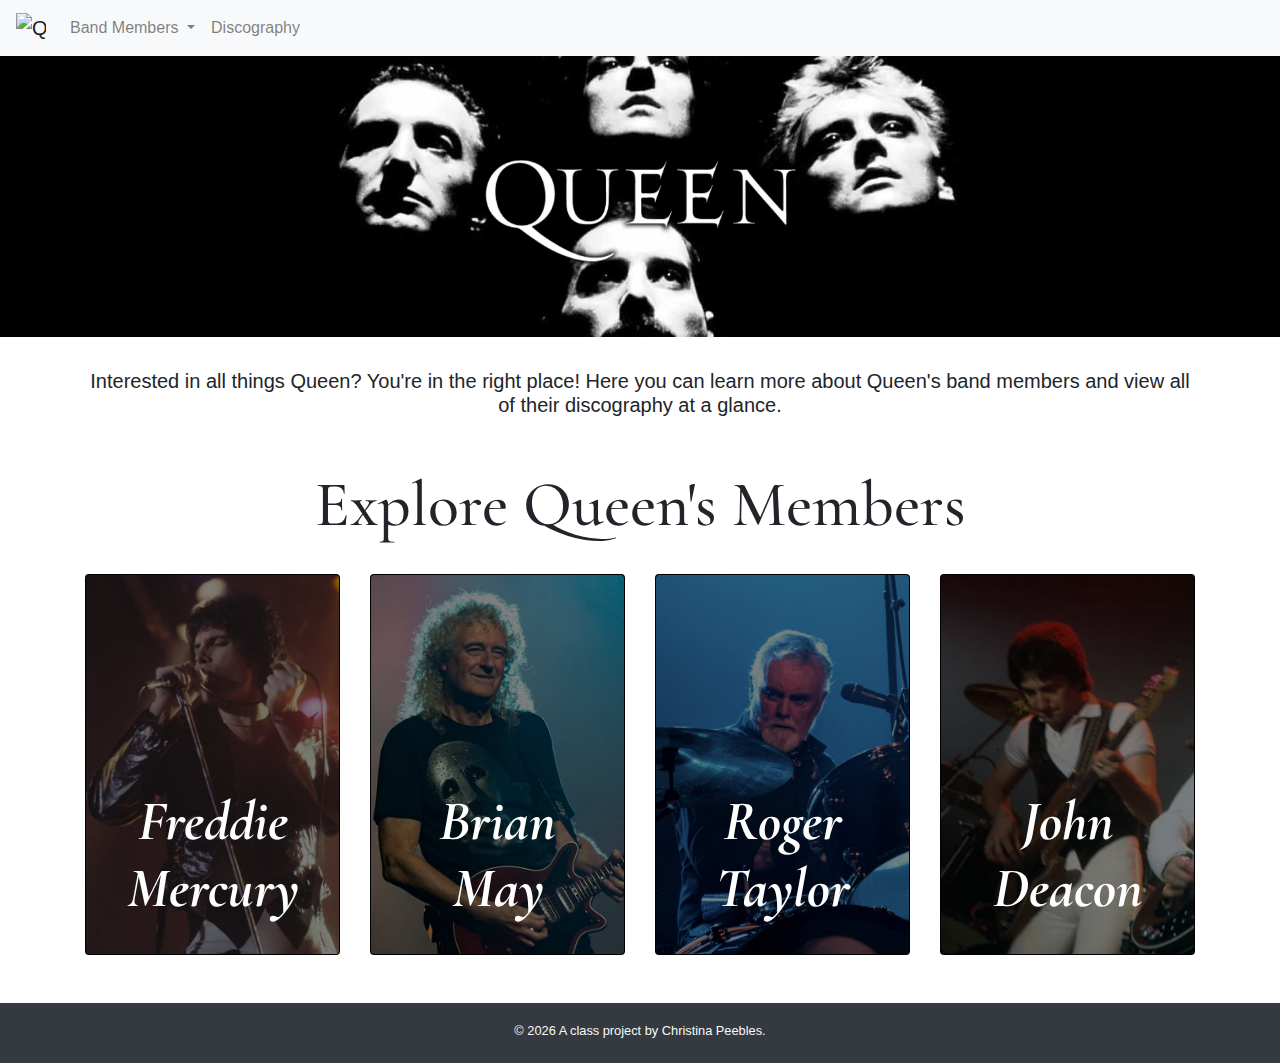
==== commit 2d479c15: "made final style changes" ====
--- a/docs/index.html
+++ b/docs/index.html
@@ -12,6 +12,7 @@
     <!-- GOOGLE FONT -->
     <link rel="preconnect" href="https://fonts.gstatic.com">
     <link href="https://fonts.googleapis.com/css2?family=Cinzel:wght@500&display=swap" rel="stylesheet"> 
+    <link href="https://fonts.googleapis.com/css2?family=Cormorant+Garamond:ital,wght@0,600;0,700;1,600;1,700&display=swap" rel="stylesheet"> 
   </head>
   <body>
     <nav class="navbar navbar-expand-lg navbar-light bg-light">
@@ -68,7 +69,7 @@
           <img class="card-img-top" src="img/members/freddie-mercury-color.jpg" alt="Freddie Mercury">
 
           <div class="card-img-overlay d-flex align-items-end">
-            <h1 class="card-title">Freddie Mercury</h1>
+            <h1 class="card-title" id="card-member-name">Freddie Mercury</h1>
           </div>
         </div>
       </a>
@@ -80,7 +81,7 @@
           <img class="card-img-top" src="img/members/brian-may-color.jpg" alt="Brian May">
 
           <div class="card-img-overlay d-flex align-items-end">
-            <h1 class="card-title">Brian May</h1>
+            <h1 class="card-title" id="card-member-name">Brian May</h1>
           </div>
         </div>
       </a>
@@ -92,7 +93,7 @@
           <img class="card-img-top" src="img/members/roger-taylor-color.jpg" alt="Roger Taylor">
 
           <div class="card-img-overlay d-flex align-items-end">
-            <h1 class="card-title">Roger Taylor</h1>
+            <h1 class="card-title" id="card-member-name">Roger Taylor</h1>
           </div>
         </div>
       </a>
@@ -104,7 +105,7 @@
           <img class="card-img-top" src="img/members/john-deacon-color.jpg" alt="John Deacon">
 
           <div class="card-img-overlay d-flex align-items-end">
-            <h1 class="card-title">John Deacon</h1>
+            <h1 class="card-title" id="card-member-name">John Deacon</h1>
           </div>
         </div>
       </a>
--- a/docs/css/main.css
+++ b/docs/css/main.css
@@ -3,5 +3,5 @@
  * Copyright 2011-2021 The Bootstrap Authors
  * Copyright 2011-2021 Twitter, Inc.
  * Licensed under MIT (https://github.com/twbs/bootstrap/blob/main/LICENSE)
- */:root{--blue:#007bff;--indigo:#6610f2;--purple:#6f42c1;--pink:#e83e8c;--red:#dc3545;--orange:#fd7e14;--yellow:#ffc107;--green:#28a745;--teal:#20c997;--cyan:#17a2b8;--white:#fff;--gray:#6c757d;--gray-dark:#343a40;--primary:#007bff;--secondary:#6c757d;--success:#28a745;--info:#17a2b8;--warning:#ffc107;--danger:#dc3545;--light:#f8f9fa;--dark:#343a40;--breakpoint-xs:0;--breakpoint-sm:576px;--breakpoint-md:768px;--breakpoint-lg:992px;--breakpoint-xl:1200px;--font-family-sans-serif:-apple-system,BlinkMacSystemFont,"Segoe UI",Roboto,"Helvetica Neue",Arial,"Noto Sans","Liberation Sans",sans-serif,"Apple Color Emoji","Segoe UI Emoji","Segoe UI Symbol","Noto Color Emoji";--font-family-monospace:SFMono-Regular,Menlo,Monaco,Consolas,"Liberation Mono","Courier New",monospace}*,:after,:before{box-sizing:border-box}html{font-family:sans-serif;line-height:1.15;-webkit-text-size-adjust:100%;-webkit-tap-highlight-color:rgba(0,0,0,0)}article,aside,figcaption,figure,footer,header,hgroup,main,nav,section{display:block}body{margin:0;font-family:-apple-system,BlinkMacSystemFont,Segoe UI,Roboto,Helvetica Neue,Arial,Noto Sans,Liberation Sans,sans-serif,Apple Color Emoji,Segoe UI Emoji,Segoe UI Symbol,Noto Color Emoji;font-size:1rem;font-weight:400;line-height:1.5;color:#212529;text-align:left;background-color:#fff}[tabindex="-1"]:focus:not(:focus-visible){outline:0!important}hr{box-sizing:content-box;height:0;overflow:visible}h1,h2,h3,h4,h5,h6{margin-top:0;margin-bottom:.5rem}p{margin-top:0;margin-bottom:1rem}abbr[data-original-title],abbr[title]{text-decoration:underline;-webkit-text-decoration:underline dotted;-moz-text-decoration:underline dotted;text-decoration:underline dotted;cursor:help;border-bottom:0;-webkit-text-decoration-skip-ink:none;text-decoration-skip-ink:none}address{font-style:normal;line-height:inherit}address,dl,ol,ul{margin-bottom:1rem}dl,ol,ul{margin-top:0}ol ol,ol ul,ul ol,ul ul{margin-bottom:0}dt{font-weight:700}dd{margin-bottom:.5rem;margin-left:0}blockquote{margin:0 0 1rem}b,strong{font-weight:bolder}small{font-size:80%}sub,sup{position:relative;font-size:75%;line-height:0;vertical-align:baseline}sub{bottom:-.25em}sup{top:-.5em}a{color:#007bff;text-decoration:none;background-color:transparent}a:hover{color:#0056b3;text-decoration:underline}a:not([href]):not([class]){color:inherit;text-decoration:none}a:not([href]):not([class]):hover{color:inherit;text-decoration:none}code,kbd,pre,samp{font-family:SFMono-Regular,Menlo,Monaco,Consolas,Liberation Mono,Courier New,monospace;font-size:1em}pre{margin-top:0;margin-bottom:1rem;overflow:auto;-ms-overflow-style:scrollbar}figure{margin:0 0 1rem}img{border-style:none}img,svg{vertical-align:middle}svg{overflow:hidden}table{border-collapse:collapse}caption{padding-top:.75rem;padding-bottom:.75rem;color:#6c757d;text-align:left;caption-side:bottom}th{text-align:inherit;text-align:-webkit-match-parent}label{display:inline-block;margin-bottom:.5rem}button{border-radius:0}button:focus:not(:focus-visible){outline:0}button,input,optgroup,select,textarea{margin:0;font-family:inherit;font-size:inherit;line-height:inherit}button,input{overflow:visible}button,select{text-transform:none}[role=button]{cursor:pointer}select{word-wrap:normal}[type=button],[type=reset],[type=submit],button{-webkit-appearance:button}[type=button]:not(:disabled),[type=reset]:not(:disabled),[type=submit]:not(:disabled),button:not(:disabled){cursor:pointer}[type=button]::-moz-focus-inner,[type=reset]::-moz-focus-inner,[type=submit]::-moz-focus-inner,button::-moz-focus-inner{padding:0;border-style:none}input[type=checkbox],input[type=radio]{box-sizing:border-box;padding:0}textarea{overflow:auto;resize:vertical}fieldset{min-width:0;padding:0;margin:0;border:0}legend{display:block;width:100%;max-width:100%;padding:0;margin-bottom:.5rem;font-size:1.5rem;line-height:inherit;color:inherit;white-space:normal}progress{vertical-align:baseline}[type=number]::-webkit-inner-spin-button,[type=number]::-webkit-outer-spin-button{height:auto}[type=search]{outline-offset:-2px;-webkit-appearance:none}[type=search]::-webkit-search-decoration{-webkit-appearance:none}::-webkit-file-upload-button{font:inherit;-webkit-appearance:button}output{display:inline-block}summary{display:list-item;cursor:pointer}template{display:none}[hidden]{display:none!important}.h1,.h2,.h3,.h4,.h5,.h6,h1,h2,h3,h4,h5,h6{margin-bottom:.5rem;font-weight:500;line-height:1.2}.h1,h1{font-size:2.5rem}.h2,h2{font-size:2rem}.h3,h3{font-size:1.75rem}.h4,h4{font-size:1.5rem}.h5,h5{font-size:1.25rem}.h6,h6{font-size:1rem}.lead{font-size:1.25rem;font-weight:300}.display-1{font-size:6rem}.display-1,.display-2{font-weight:300;line-height:1.2}.display-2{font-size:5.5rem}.display-3{font-size:4.5rem}.display-3,.display-4{font-weight:300;line-height:1.2}.display-4{font-size:3.5rem}hr{margin-top:1rem;margin-bottom:1rem;border:0;border-top:1px solid rgba(0,0,0,.1)}.small,small{font-size:80%;font-weight:400}.mark,mark{padding:.2em;background-color:#fcf8e3}.list-inline,.list-unstyled{padding-left:0;list-style:none}.list-inline-item{display:inline-block}.list-inline-item:not(:last-child){margin-right:.5rem}.initialism{font-size:90%;text-transform:uppercase}.blockquote{margin-bottom:1rem;font-size:1.25rem}.blockquote-footer{display:block;font-size:80%;color:#6c757d}.blockquote-footer:before{content:"\2014\00A0"}.img-fluid,.img-thumbnail{max-width:100%;height:auto}.img-thumbnail{padding:.25rem;background-color:#fff;border:1px solid #dee2e6;border-radius:.25rem}.figure{display:inline-block}.figure-img{margin-bottom:.5rem;line-height:1}.figure-caption{font-size:90%;color:#6c757d}code{font-size:87.5%;color:#e83e8c;word-wrap:break-word}a>code{color:inherit}kbd{padding:.2rem .4rem;font-size:87.5%;color:#fff;background-color:#212529;border-radius:.2rem}kbd kbd{padding:0;font-size:100%;font-weight:700}pre{display:block;font-size:87.5%;color:#212529}pre code{font-size:inherit;color:inherit;word-break:normal}.pre-scrollable{max-height:340px;overflow-y:scroll}.container,.container-fluid,.container-lg,.container-md,.container-sm,.container-xl{width:100%;padding-right:15px;padding-left:15px;margin-right:auto;margin-left:auto}@media (min-width:576px){.container,.container-sm{max-width:540px}}@media (min-width:768px){.container,.container-md,.container-sm{max-width:720px}}@media (min-width:992px){.container,.container-lg,.container-md,.container-sm{max-width:960px}}@media (min-width:1200px){.container,.container-lg,.container-md,.container-sm,.container-xl{max-width:1140px}}.row{display:-webkit-flex;display:-ms-flexbox;display:flex;-webkit-flex-wrap:wrap;-ms-flex-wrap:wrap;flex-wrap:wrap;margin-right:-15px;margin-left:-15px}.no-gutters{margin-right:0;margin-left:0}.no-gutters>.col,.no-gutters>[class*=col-]{padding-right:0;padding-left:0}.col,.col-1,.col-2,.col-3,.col-4,.col-5,.col-6,.col-7,.col-8,.col-9,.col-10,.col-11,.col-12,.col-auto,.col-lg,.col-lg-1,.col-lg-2,.col-lg-3,.col-lg-4,.col-lg-5,.col-lg-6,.col-lg-7,.col-lg-8,.col-lg-9,.col-lg-10,.col-lg-11,.col-lg-12,.col-lg-auto,.col-md,.col-md-1,.col-md-2,.col-md-3,.col-md-4,.col-md-5,.col-md-6,.col-md-7,.col-md-8,.col-md-9,.col-md-10,.col-md-11,.col-md-12,.col-md-auto,.col-sm,.col-sm-1,.col-sm-2,.col-sm-3,.col-sm-4,.col-sm-5,.col-sm-6,.col-sm-7,.col-sm-8,.col-sm-9,.col-sm-10,.col-sm-11,.col-sm-12,.col-sm-auto,.col-xl,.col-xl-1,.col-xl-2,.col-xl-3,.col-xl-4,.col-xl-5,.col-xl-6,.col-xl-7,.col-xl-8,.col-xl-9,.col-xl-10,.col-xl-11,.col-xl-12,.col-xl-auto{position:relative;width:100%;padding-right:15px;padding-left:15px}.col{-webkit-flex-basis:0;-ms-flex-preferred-size:0;flex-basis:0;-webkit-flex-grow:1;-ms-flex-positive:1;flex-grow:1;max-width:100%}.row-cols-1>*{-webkit-flex:0 0 100%;-ms-flex:0 0 100%;flex:0 0 100%;max-width:100%}.row-cols-2>*{-webkit-flex:0 0 50%;-ms-flex:0 0 50%;flex:0 0 50%;max-width:50%}.row-cols-3>*{-webkit-flex:0 0 33.33333%;-ms-flex:0 0 33.33333%;flex:0 0 33.33333%;max-width:33.33333%}.row-cols-4>*{-webkit-flex:0 0 25%;-ms-flex:0 0 25%;flex:0 0 25%;max-width:25%}.row-cols-5>*{-webkit-flex:0 0 20%;-ms-flex:0 0 20%;flex:0 0 20%;max-width:20%}.row-cols-6>*{-webkit-flex:0 0 16.66667%;-ms-flex:0 0 16.66667%;flex:0 0 16.66667%;max-width:16.66667%}.col-auto{-webkit-flex:0 0 auto;-ms-flex:0 0 auto;flex:0 0 auto;width:auto;max-width:100%}.col-1{-webkit-flex:0 0 8.33333%;-ms-flex:0 0 8.33333%;flex:0 0 8.33333%;max-width:8.33333%}.col-2{-webkit-flex:0 0 16.66667%;-ms-flex:0 0 16.66667%;flex:0 0 16.66667%;max-width:16.66667%}.col-3{-webkit-flex:0 0 25%;-ms-flex:0 0 25%;flex:0 0 25%;max-width:25%}.col-4{-webkit-flex:0 0 33.33333%;-ms-flex:0 0 33.33333%;flex:0 0 33.33333%;max-width:33.33333%}.col-5{-webkit-flex:0 0 41.66667%;-ms-flex:0 0 41.66667%;flex:0 0 41.66667%;max-width:41.66667%}.col-6{-webkit-flex:0 0 50%;-ms-flex:0 0 50%;flex:0 0 50%;max-width:50%}.col-7{-webkit-flex:0 0 58.33333%;-ms-flex:0 0 58.33333%;flex:0 0 58.33333%;max-width:58.33333%}.col-8{-webkit-flex:0 0 66.66667%;-ms-flex:0 0 66.66667%;flex:0 0 66.66667%;max-width:66.66667%}.col-9{-webkit-flex:0 0 75%;-ms-flex:0 0 75%;flex:0 0 75%;max-width:75%}.col-10{-webkit-flex:0 0 83.33333%;-ms-flex:0 0 83.33333%;flex:0 0 83.33333%;max-width:83.33333%}.col-11{-webkit-flex:0 0 91.66667%;-ms-flex:0 0 91.66667%;flex:0 0 91.66667%;max-width:91.66667%}.col-12{-webkit-flex:0 0 100%;-ms-flex:0 0 100%;flex:0 0 100%;max-width:100%}.order-first{-webkit-order:-1;-ms-flex-order:-1;order:-1}.order-last{-webkit-order:13;-ms-flex-order:13;order:13}.order-0{-webkit-order:0;-ms-flex-order:0;order:0}.order-1{-webkit-order:1;-ms-flex-order:1;order:1}.order-2{-webkit-order:2;-ms-flex-order:2;order:2}.order-3{-webkit-order:3;-ms-flex-order:3;order:3}.order-4{-webkit-order:4;-ms-flex-order:4;order:4}.order-5{-webkit-order:5;-ms-flex-order:5;order:5}.order-6{-webkit-order:6;-ms-flex-order:6;order:6}.order-7{-webkit-order:7;-ms-flex-order:7;order:7}.order-8{-webkit-order:8;-ms-flex-order:8;order:8}.order-9{-webkit-order:9;-ms-flex-order:9;order:9}.order-10{-webkit-order:10;-ms-flex-order:10;order:10}.order-11{-webkit-order:11;-ms-flex-order:11;order:11}.order-12{-webkit-order:12;-ms-flex-order:12;order:12}.offset-1{margin-left:8.33333%}.offset-2{margin-left:16.66667%}.offset-3{margin-left:25%}.offset-4{margin-left:33.33333%}.offset-5{margin-left:41.66667%}.offset-6{margin-left:50%}.offset-7{margin-left:58.33333%}.offset-8{margin-left:66.66667%}.offset-9{margin-left:75%}.offset-10{margin-left:83.33333%}.offset-11{margin-left:91.66667%}@media (min-width:576px){.col-sm{-webkit-flex-basis:0;-ms-flex-preferred-size:0;flex-basis:0;-webkit-flex-grow:1;-ms-flex-positive:1;flex-grow:1;max-width:100%}.row-cols-sm-1>*{-webkit-flex:0 0 100%;-ms-flex:0 0 100%;flex:0 0 100%;max-width:100%}.row-cols-sm-2>*{-webkit-flex:0 0 50%;-ms-flex:0 0 50%;flex:0 0 50%;max-width:50%}.row-cols-sm-3>*{-webkit-flex:0 0 33.33333%;-ms-flex:0 0 33.33333%;flex:0 0 33.33333%;max-width:33.33333%}.row-cols-sm-4>*{-webkit-flex:0 0 25%;-ms-flex:0 0 25%;flex:0 0 25%;max-width:25%}.row-cols-sm-5>*{-webkit-flex:0 0 20%;-ms-flex:0 0 20%;flex:0 0 20%;max-width:20%}.row-cols-sm-6>*{-webkit-flex:0 0 16.66667%;-ms-flex:0 0 16.66667%;flex:0 0 16.66667%;max-width:16.66667%}.col-sm-auto{-webkit-flex:0 0 auto;-ms-flex:0 0 auto;flex:0 0 auto;width:auto;max-width:100%}.col-sm-1{-webkit-flex:0 0 8.33333%;-ms-flex:0 0 8.33333%;flex:0 0 8.33333%;max-width:8.33333%}.col-sm-2{-webkit-flex:0 0 16.66667%;-ms-flex:0 0 16.66667%;flex:0 0 16.66667%;max-width:16.66667%}.col-sm-3{-webkit-flex:0 0 25%;-ms-flex:0 0 25%;flex:0 0 25%;max-width:25%}.col-sm-4{-webkit-flex:0 0 33.33333%;-ms-flex:0 0 33.33333%;flex:0 0 33.33333%;max-width:33.33333%}.col-sm-5{-webkit-flex:0 0 41.66667%;-ms-flex:0 0 41.66667%;flex:0 0 41.66667%;max-width:41.66667%}.col-sm-6{-webkit-flex:0 0 50%;-ms-flex:0 0 50%;flex:0 0 50%;max-width:50%}.col-sm-7{-webkit-flex:0 0 58.33333%;-ms-flex:0 0 58.33333%;flex:0 0 58.33333%;max-width:58.33333%}.col-sm-8{-webkit-flex:0 0 66.66667%;-ms-flex:0 0 66.66667%;flex:0 0 66.66667%;max-width:66.66667%}.col-sm-9{-webkit-flex:0 0 75%;-ms-flex:0 0 75%;flex:0 0 75%;max-width:75%}.col-sm-10{-webkit-flex:0 0 83.33333%;-ms-flex:0 0 83.33333%;flex:0 0 83.33333%;max-width:83.33333%}.col-sm-11{-webkit-flex:0 0 91.66667%;-ms-flex:0 0 91.66667%;flex:0 0 91.66667%;max-width:91.66667%}.col-sm-12{-webkit-flex:0 0 100%;-ms-flex:0 0 100%;flex:0 0 100%;max-width:100%}.order-sm-first{-webkit-order:-1;-ms-flex-order:-1;order:-1}.order-sm-last{-webkit-order:13;-ms-flex-order:13;order:13}.order-sm-0{-webkit-order:0;-ms-flex-order:0;order:0}.order-sm-1{-webkit-order:1;-ms-flex-order:1;order:1}.order-sm-2{-webkit-order:2;-ms-flex-order:2;order:2}.order-sm-3{-webkit-order:3;-ms-flex-order:3;order:3}.order-sm-4{-webkit-order:4;-ms-flex-order:4;order:4}.order-sm-5{-webkit-order:5;-ms-flex-order:5;order:5}.order-sm-6{-webkit-order:6;-ms-flex-order:6;order:6}.order-sm-7{-webkit-order:7;-ms-flex-order:7;order:7}.order-sm-8{-webkit-order:8;-ms-flex-order:8;order:8}.order-sm-9{-webkit-order:9;-ms-flex-order:9;order:9}.order-sm-10{-webkit-order:10;-ms-flex-order:10;order:10}.order-sm-11{-webkit-order:11;-ms-flex-order:11;order:11}.order-sm-12{-webkit-order:12;-ms-flex-order:12;order:12}.offset-sm-0{margin-left:0}.offset-sm-1{margin-left:8.33333%}.offset-sm-2{margin-left:16.66667%}.offset-sm-3{margin-left:25%}.offset-sm-4{margin-left:33.33333%}.offset-sm-5{margin-left:41.66667%}.offset-sm-6{margin-left:50%}.offset-sm-7{margin-left:58.33333%}.offset-sm-8{margin-left:66.66667%}.offset-sm-9{margin-left:75%}.offset-sm-10{margin-left:83.33333%}.offset-sm-11{margin-left:91.66667%}}@media (min-width:768px){.col-md{-webkit-flex-basis:0;-ms-flex-preferred-size:0;flex-basis:0;-webkit-flex-grow:1;-ms-flex-positive:1;flex-grow:1;max-width:100%}.row-cols-md-1>*{-webkit-flex:0 0 100%;-ms-flex:0 0 100%;flex:0 0 100%;max-width:100%}.row-cols-md-2>*{-webkit-flex:0 0 50%;-ms-flex:0 0 50%;flex:0 0 50%;max-width:50%}.row-cols-md-3>*{-webkit-flex:0 0 33.33333%;-ms-flex:0 0 33.33333%;flex:0 0 33.33333%;max-width:33.33333%}.row-cols-md-4>*{-webkit-flex:0 0 25%;-ms-flex:0 0 25%;flex:0 0 25%;max-width:25%}.row-cols-md-5>*{-webkit-flex:0 0 20%;-ms-flex:0 0 20%;flex:0 0 20%;max-width:20%}.row-cols-md-6>*{-webkit-flex:0 0 16.66667%;-ms-flex:0 0 16.66667%;flex:0 0 16.66667%;max-width:16.66667%}.col-md-auto{-webkit-flex:0 0 auto;-ms-flex:0 0 auto;flex:0 0 auto;width:auto;max-width:100%}.col-md-1{-webkit-flex:0 0 8.33333%;-ms-flex:0 0 8.33333%;flex:0 0 8.33333%;max-width:8.33333%}.col-md-2{-webkit-flex:0 0 16.66667%;-ms-flex:0 0 16.66667%;flex:0 0 16.66667%;max-width:16.66667%}.col-md-3{-webkit-flex:0 0 25%;-ms-flex:0 0 25%;flex:0 0 25%;max-width:25%}.col-md-4{-webkit-flex:0 0 33.33333%;-ms-flex:0 0 33.33333%;flex:0 0 33.33333%;max-width:33.33333%}.col-md-5{-webkit-flex:0 0 41.66667%;-ms-flex:0 0 41.66667%;flex:0 0 41.66667%;max-width:41.66667%}.col-md-6{-webkit-flex:0 0 50%;-ms-flex:0 0 50%;flex:0 0 50%;max-width:50%}.col-md-7{-webkit-flex:0 0 58.33333%;-ms-flex:0 0 58.33333%;flex:0 0 58.33333%;max-width:58.33333%}.col-md-8{-webkit-flex:0 0 66.66667%;-ms-flex:0 0 66.66667%;flex:0 0 66.66667%;max-width:66.66667%}.col-md-9{-webkit-flex:0 0 75%;-ms-flex:0 0 75%;flex:0 0 75%;max-width:75%}.col-md-10{-webkit-flex:0 0 83.33333%;-ms-flex:0 0 83.33333%;flex:0 0 83.33333%;max-width:83.33333%}.col-md-11{-webkit-flex:0 0 91.66667%;-ms-flex:0 0 91.66667%;flex:0 0 91.66667%;max-width:91.66667%}.col-md-12{-webkit-flex:0 0 100%;-ms-flex:0 0 100%;flex:0 0 100%;max-width:100%}.order-md-first{-webkit-order:-1;-ms-flex-order:-1;order:-1}.order-md-last{-webkit-order:13;-ms-flex-order:13;order:13}.order-md-0{-webkit-order:0;-ms-flex-order:0;order:0}.order-md-1{-webkit-order:1;-ms-flex-order:1;order:1}.order-md-2{-webkit-order:2;-ms-flex-order:2;order:2}.order-md-3{-webkit-order:3;-ms-flex-order:3;order:3}.order-md-4{-webkit-order:4;-ms-flex-order:4;order:4}.order-md-5{-webkit-order:5;-ms-flex-order:5;order:5}.order-md-6{-webkit-order:6;-ms-flex-order:6;order:6}.order-md-7{-webkit-order:7;-ms-flex-order:7;order:7}.order-md-8{-webkit-order:8;-ms-flex-order:8;order:8}.order-md-9{-webkit-order:9;-ms-flex-order:9;order:9}.order-md-10{-webkit-order:10;-ms-flex-order:10;order:10}.order-md-11{-webkit-order:11;-ms-flex-order:11;order:11}.order-md-12{-webkit-order:12;-ms-flex-order:12;order:12}.offset-md-0{margin-left:0}.offset-md-1{margin-left:8.33333%}.offset-md-2{margin-left:16.66667%}.offset-md-3{margin-left:25%}.offset-md-4{margin-left:33.33333%}.offset-md-5{margin-left:41.66667%}.offset-md-6{margin-left:50%}.offset-md-7{margin-left:58.33333%}.offset-md-8{margin-left:66.66667%}.offset-md-9{margin-left:75%}.offset-md-10{margin-left:83.33333%}.offset-md-11{margin-left:91.66667%}}@media (min-width:992px){.col-lg{-webkit-flex-basis:0;-ms-flex-preferred-size:0;flex-basis:0;-webkit-flex-grow:1;-ms-flex-positive:1;flex-grow:1;max-width:100%}.row-cols-lg-1>*{-webkit-flex:0 0 100%;-ms-flex:0 0 100%;flex:0 0 100%;max-width:100%}.row-cols-lg-2>*{-webkit-flex:0 0 50%;-ms-flex:0 0 50%;flex:0 0 50%;max-width:50%}.row-cols-lg-3>*{-webkit-flex:0 0 33.33333%;-ms-flex:0 0 33.33333%;flex:0 0 33.33333%;max-width:33.33333%}.row-cols-lg-4>*{-webkit-flex:0 0 25%;-ms-flex:0 0 25%;flex:0 0 25%;max-width:25%}.row-cols-lg-5>*{-webkit-flex:0 0 20%;-ms-flex:0 0 20%;flex:0 0 20%;max-width:20%}.row-cols-lg-6>*{-webkit-flex:0 0 16.66667%;-ms-flex:0 0 16.66667%;flex:0 0 16.66667%;max-width:16.66667%}.col-lg-auto{-webkit-flex:0 0 auto;-ms-flex:0 0 auto;flex:0 0 auto;width:auto;max-width:100%}.col-lg-1{-webkit-flex:0 0 8.33333%;-ms-flex:0 0 8.33333%;flex:0 0 8.33333%;max-width:8.33333%}.col-lg-2{-webkit-flex:0 0 16.66667%;-ms-flex:0 0 16.66667%;flex:0 0 16.66667%;max-width:16.66667%}.col-lg-3{-webkit-flex:0 0 25%;-ms-flex:0 0 25%;flex:0 0 25%;max-width:25%}.col-lg-4{-webkit-flex:0 0 33.33333%;-ms-flex:0 0 33.33333%;flex:0 0 33.33333%;max-width:33.33333%}.col-lg-5{-webkit-flex:0 0 41.66667%;-ms-flex:0 0 41.66667%;flex:0 0 41.66667%;max-width:41.66667%}.col-lg-6{-webkit-flex:0 0 50%;-ms-flex:0 0 50%;flex:0 0 50%;max-width:50%}.col-lg-7{-webkit-flex:0 0 58.33333%;-ms-flex:0 0 58.33333%;flex:0 0 58.33333%;max-width:58.33333%}.col-lg-8{-webkit-flex:0 0 66.66667%;-ms-flex:0 0 66.66667%;flex:0 0 66.66667%;max-width:66.66667%}.col-lg-9{-webkit-flex:0 0 75%;-ms-flex:0 0 75%;flex:0 0 75%;max-width:75%}.col-lg-10{-webkit-flex:0 0 83.33333%;-ms-flex:0 0 83.33333%;flex:0 0 83.33333%;max-width:83.33333%}.col-lg-11{-webkit-flex:0 0 91.66667%;-ms-flex:0 0 91.66667%;flex:0 0 91.66667%;max-width:91.66667%}.col-lg-12{-webkit-flex:0 0 100%;-ms-flex:0 0 100%;flex:0 0 100%;max-width:100%}.order-lg-first{-webkit-order:-1;-ms-flex-order:-1;order:-1}.order-lg-last{-webkit-order:13;-ms-flex-order:13;order:13}.order-lg-0{-webkit-order:0;-ms-flex-order:0;order:0}.order-lg-1{-webkit-order:1;-ms-flex-order:1;order:1}.order-lg-2{-webkit-order:2;-ms-flex-order:2;order:2}.order-lg-3{-webkit-order:3;-ms-flex-order:3;order:3}.order-lg-4{-webkit-order:4;-ms-flex-order:4;order:4}.order-lg-5{-webkit-order:5;-ms-flex-order:5;order:5}.order-lg-6{-webkit-order:6;-ms-flex-order:6;order:6}.order-lg-7{-webkit-order:7;-ms-flex-order:7;order:7}.order-lg-8{-webkit-order:8;-ms-flex-order:8;order:8}.order-lg-9{-webkit-order:9;-ms-flex-order:9;order:9}.order-lg-10{-webkit-order:10;-ms-flex-order:10;order:10}.order-lg-11{-webkit-order:11;-ms-flex-order:11;order:11}.order-lg-12{-webkit-order:12;-ms-flex-order:12;order:12}.offset-lg-0{margin-left:0}.offset-lg-1{margin-left:8.33333%}.offset-lg-2{margin-left:16.66667%}.offset-lg-3{margin-left:25%}.offset-lg-4{margin-left:33.33333%}.offset-lg-5{margin-left:41.66667%}.offset-lg-6{margin-left:50%}.offset-lg-7{margin-left:58.33333%}.offset-lg-8{margin-left:66.66667%}.offset-lg-9{margin-left:75%}.offset-lg-10{margin-left:83.33333%}.offset-lg-11{margin-left:91.66667%}}@media (min-width:1200px){.col-xl{-webkit-flex-basis:0;-ms-flex-preferred-size:0;flex-basis:0;-webkit-flex-grow:1;-ms-flex-positive:1;flex-grow:1;max-width:100%}.row-cols-xl-1>*{-webkit-flex:0 0 100%;-ms-flex:0 0 100%;flex:0 0 100%;max-width:100%}.row-cols-xl-2>*{-webkit-flex:0 0 50%;-ms-flex:0 0 50%;flex:0 0 50%;max-width:50%}.row-cols-xl-3>*{-webkit-flex:0 0 33.33333%;-ms-flex:0 0 33.33333%;flex:0 0 33.33333%;max-width:33.33333%}.row-cols-xl-4>*{-webkit-flex:0 0 25%;-ms-flex:0 0 25%;flex:0 0 25%;max-width:25%}.row-cols-xl-5>*{-webkit-flex:0 0 20%;-ms-flex:0 0 20%;flex:0 0 20%;max-width:20%}.row-cols-xl-6>*{-webkit-flex:0 0 16.66667%;-ms-flex:0 0 16.66667%;flex:0 0 16.66667%;max-width:16.66667%}.col-xl-auto{-webkit-flex:0 0 auto;-ms-flex:0 0 auto;flex:0 0 auto;width:auto;max-width:100%}.col-xl-1{-webkit-flex:0 0 8.33333%;-ms-flex:0 0 8.33333%;flex:0 0 8.33333%;max-width:8.33333%}.col-xl-2{-webkit-flex:0 0 16.66667%;-ms-flex:0 0 16.66667%;flex:0 0 16.66667%;max-width:16.66667%}.col-xl-3{-webkit-flex:0 0 25%;-ms-flex:0 0 25%;flex:0 0 25%;max-width:25%}.col-xl-4{-webkit-flex:0 0 33.33333%;-ms-flex:0 0 33.33333%;flex:0 0 33.33333%;max-width:33.33333%}.col-xl-5{-webkit-flex:0 0 41.66667%;-ms-flex:0 0 41.66667%;flex:0 0 41.66667%;max-width:41.66667%}.col-xl-6{-webkit-flex:0 0 50%;-ms-flex:0 0 50%;flex:0 0 50%;max-width:50%}.col-xl-7{-webkit-flex:0 0 58.33333%;-ms-flex:0 0 58.33333%;flex:0 0 58.33333%;max-width:58.33333%}.col-xl-8{-webkit-flex:0 0 66.66667%;-ms-flex:0 0 66.66667%;flex:0 0 66.66667%;max-width:66.66667%}.col-xl-9{-webkit-flex:0 0 75%;-ms-flex:0 0 75%;flex:0 0 75%;max-width:75%}.col-xl-10{-webkit-flex:0 0 83.33333%;-ms-flex:0 0 83.33333%;flex:0 0 83.33333%;max-width:83.33333%}.col-xl-11{-webkit-flex:0 0 91.66667%;-ms-flex:0 0 91.66667%;flex:0 0 91.66667%;max-width:91.66667%}.col-xl-12{-webkit-flex:0 0 100%;-ms-flex:0 0 100%;flex:0 0 100%;max-width:100%}.order-xl-first{-webkit-order:-1;-ms-flex-order:-1;order:-1}.order-xl-last{-webkit-order:13;-ms-flex-order:13;order:13}.order-xl-0{-webkit-order:0;-ms-flex-order:0;order:0}.order-xl-1{-webkit-order:1;-ms-flex-order:1;order:1}.order-xl-2{-webkit-order:2;-ms-flex-order:2;order:2}.order-xl-3{-webkit-order:3;-ms-flex-order:3;order:3}.order-xl-4{-webkit-order:4;-ms-flex-order:4;order:4}.order-xl-5{-webkit-order:5;-ms-flex-order:5;order:5}.order-xl-6{-webkit-order:6;-ms-flex-order:6;order:6}.order-xl-7{-webkit-order:7;-ms-flex-order:7;order:7}.order-xl-8{-webkit-order:8;-ms-flex-order:8;order:8}.order-xl-9{-webkit-order:9;-ms-flex-order:9;order:9}.order-xl-10{-webkit-order:10;-ms-flex-order:10;order:10}.order-xl-11{-webkit-order:11;-ms-flex-order:11;order:11}.order-xl-12{-webkit-order:12;-ms-flex-order:12;order:12}.offset-xl-0{margin-left:0}.offset-xl-1{margin-left:8.33333%}.offset-xl-2{margin-left:16.66667%}.offset-xl-3{margin-left:25%}.offset-xl-4{margin-left:33.33333%}.offset-xl-5{margin-left:41.66667%}.offset-xl-6{margin-left:50%}.offset-xl-7{margin-left:58.33333%}.offset-xl-8{margin-left:66.66667%}.offset-xl-9{margin-left:75%}.offset-xl-10{margin-left:83.33333%}.offset-xl-11{margin-left:91.66667%}}.table{width:100%;margin-bottom:1rem;color:#212529}.table td,.table th{padding:.75rem;vertical-align:top;border-top:1px solid #dee2e6}.table thead th{vertical-align:bottom;border-bottom:2px solid #dee2e6}.table tbody+tbody{border-top:2px solid #dee2e6}.table-sm td,.table-sm th{padding:.3rem}.table-bordered,.table-bordered td,.table-bordered th{border:1px solid #dee2e6}.table-bordered thead td,.table-bordered thead th{border-bottom-width:2px}.table-borderless tbody+tbody,.table-borderless td,.table-borderless th,.table-borderless thead th{border:0}.table-striped tbody tr:nth-of-type(odd){background-color:rgba(0,0,0,.05)}.table-hover tbody tr:hover{color:#212529;background-color:rgba(0,0,0,.075)}.table-primary,.table-primary>td,.table-primary>th{background-color:#b8daff}.table-primary tbody+tbody,.table-primary td,.table-primary th,.table-primary thead th{border-color:#7abaff}.table-hover .table-primary:hover{background-color:#9fcdff}.table-hover .table-primary:hover>td,.table-hover .table-primary:hover>th{background-color:#9fcdff}.table-secondary,.table-secondary>td,.table-secondary>th{background-color:#d6d8db}.table-secondary tbody+tbody,.table-secondary td,.table-secondary th,.table-secondary thead th{border-color:#b3b7bb}.table-hover .table-secondary:hover{background-color:#c8cbcf}.table-hover .table-secondary:hover>td,.table-hover .table-secondary:hover>th{background-color:#c8cbcf}.table-success,.table-success>td,.table-success>th{background-color:#c3e6cb}.table-success tbody+tbody,.table-success td,.table-success th,.table-success thead th{border-color:#8fd19e}.table-hover .table-success:hover{background-color:#b1dfbb}.table-hover .table-success:hover>td,.table-hover .table-success:hover>th{background-color:#b1dfbb}.table-info,.table-info>td,.table-info>th{background-color:#bee5eb}.table-info tbody+tbody,.table-info td,.table-info th,.table-info thead th{border-color:#86cfda}.table-hover .table-info:hover{background-color:#abdde5}.table-hover .table-info:hover>td,.table-hover .table-info:hover>th{background-color:#abdde5}.table-warning,.table-warning>td,.table-warning>th{background-color:#ffeeba}.table-warning tbody+tbody,.table-warning td,.table-warning th,.table-warning thead th{border-color:#ffdf7e}.table-hover .table-warning:hover{background-color:#ffe8a1}.table-hover .table-warning:hover>td,.table-hover .table-warning:hover>th{background-color:#ffe8a1}.table-danger,.table-danger>td,.table-danger>th{background-color:#f5c6cb}.table-danger tbody+tbody,.table-danger td,.table-danger th,.table-danger thead th{border-color:#ed969e}.table-hover .table-danger:hover{background-color:#f1b0b7}.table-hover .table-danger:hover>td,.table-hover .table-danger:hover>th{background-color:#f1b0b7}.table-light,.table-light>td,.table-light>th{background-color:#fdfdfe}.table-light tbody+tbody,.table-light td,.table-light th,.table-light thead th{border-color:#fbfcfc}.table-hover .table-light:hover{background-color:#ececf6}.table-hover .table-light:hover>td,.table-hover .table-light:hover>th{background-color:#ececf6}.table-dark,.table-dark>td,.table-dark>th{background-color:#c6c8ca}.table-dark tbody+tbody,.table-dark td,.table-dark th,.table-dark thead th{border-color:#95999c}.table-hover .table-dark:hover{background-color:#b9bbbe}.table-hover .table-dark:hover>td,.table-hover .table-dark:hover>th{background-color:#b9bbbe}.table-active,.table-active>td,.table-active>th{background-color:rgba(0,0,0,.075)}.table-hover .table-active:hover{background-color:rgba(0,0,0,.075)}.table-hover .table-active:hover>td,.table-hover .table-active:hover>th{background-color:rgba(0,0,0,.075)}.table .thead-dark th{color:#fff;background-color:#343a40;border-color:#454d55}.table .thead-light th{color:#495057;background-color:#e9ecef;border-color:#dee2e6}.table-dark{color:#fff;background-color:#343a40}.table-dark td,.table-dark th,.table-dark thead th{border-color:#454d55}.table-dark.table-bordered{border:0}.table-dark.table-striped tbody tr:nth-of-type(odd){background-color:hsla(0,0%,100%,.05)}.table-dark.table-hover tbody tr:hover{color:#fff;background-color:hsla(0,0%,100%,.075)}@media (max-width:575.98px){.table-responsive-sm{display:block;width:100%;overflow-x:auto;-webkit-overflow-scrolling:touch}.table-responsive-sm>.table-bordered{border:0}}@media (max-width:767.98px){.table-responsive-md{display:block;width:100%;overflow-x:auto;-webkit-overflow-scrolling:touch}.table-responsive-md>.table-bordered{border:0}}@media (max-width:991.98px){.table-responsive-lg{display:block;width:100%;overflow-x:auto;-webkit-overflow-scrolling:touch}.table-responsive-lg>.table-bordered{border:0}}@media (max-width:1199.98px){.table-responsive-xl{display:block;width:100%;overflow-x:auto;-webkit-overflow-scrolling:touch}.table-responsive-xl>.table-bordered{border:0}}.table-responsive{display:block;width:100%;overflow-x:auto;-webkit-overflow-scrolling:touch}.table-responsive>.table-bordered{border:0}.form-control{display:block;width:100%;height:calc(1.5em + .75rem + 2px);padding:.375rem .75rem;font-size:1rem;font-weight:400;line-height:1.5;color:#495057;background-color:#fff;background-clip:padding-box;border:1px solid #ced4da;border-radius:.25rem;transition:border-color .15s ease-in-out,box-shadow .15s ease-in-out}@media (prefers-reduced-motion:reduce){.form-control{transition:none}}.form-control::-ms-expand{background-color:transparent;border:0}.form-control:-moz-focusring{color:transparent;text-shadow:0 0 0 #495057}.form-control:focus{color:#495057;background-color:#fff;border-color:#80bdff;outline:0;box-shadow:0 0 0 .2rem rgba(0,123,255,.25)}.form-control::-webkit-input-placeholder{color:#6c757d;opacity:1}.form-control::-moz-placeholder{color:#6c757d;opacity:1}.form-control:-ms-input-placeholder{color:#6c757d;opacity:1}.form-control::-ms-input-placeholder{color:#6c757d;opacity:1}.form-control::placeholder{color:#6c757d;opacity:1}.form-control:disabled,.form-control[readonly]{background-color:#e9ecef;opacity:1}input[type=date].form-control,input[type=datetime-local].form-control,input[type=month].form-control,input[type=time].form-control{-webkit-appearance:none;-moz-appearance:none;appearance:none}select.form-control:focus::-ms-value{color:#495057;background-color:#fff}.form-control-file,.form-control-range{display:block;width:100%}.col-form-label{padding-top:calc(.375rem + 1px);padding-bottom:calc(.375rem + 1px);margin-bottom:0;font-size:inherit;line-height:1.5}.col-form-label-lg{padding-top:calc(.5rem + 1px);padding-bottom:calc(.5rem + 1px);font-size:1.25rem;line-height:1.5}.col-form-label-sm{padding-top:calc(.25rem + 1px);padding-bottom:calc(.25rem + 1px);font-size:.875rem;line-height:1.5}.form-control-plaintext{display:block;width:100%;padding:.375rem 0;margin-bottom:0;font-size:1rem;line-height:1.5;color:#212529;background-color:transparent;border:solid transparent;border-width:1px 0}.form-control-plaintext.form-control-lg,.form-control-plaintext.form-control-sm{padding-right:0;padding-left:0}.form-control-sm{height:calc(1.5em + .5rem + 2px);padding:.25rem .5rem;font-size:.875rem;line-height:1.5;border-radius:.2rem}.form-control-lg{height:calc(1.5em + 1rem + 2px);padding:.5rem 1rem;font-size:1.25rem;line-height:1.5;border-radius:.3rem}select.form-control[multiple],select.form-control[size]{height:auto}textarea.form-control{height:auto}.form-group{margin-bottom:1rem}.form-text{display:block;margin-top:.25rem}.form-row{display:-webkit-flex;display:-ms-flexbox;display:flex;-webkit-flex-wrap:wrap;-ms-flex-wrap:wrap;flex-wrap:wrap;margin-right:-5px;margin-left:-5px}.form-row>.col,.form-row>[class*=col-]{padding-right:5px;padding-left:5px}.form-check{position:relative;display:block;padding-left:1.25rem}.form-check-input{position:absolute;margin-top:.3rem;margin-left:-1.25rem}.form-check-input:disabled~.form-check-label,.form-check-input[disabled]~.form-check-label{color:#6c757d}.form-check-label{margin-bottom:0}.form-check-inline{display:-webkit-inline-flex;display:-ms-inline-flexbox;display:inline-flex;-webkit-align-items:center;-ms-flex-align:center;align-items:center;padding-left:0;margin-right:.75rem}.form-check-inline .form-check-input{position:static;margin-top:0;margin-right:.3125rem;margin-left:0}.valid-feedback{display:none;width:100%;margin-top:.25rem;font-size:80%;color:#28a745}.valid-tooltip{position:absolute;top:100%;left:0;z-index:5;display:none;max-width:100%;padding:.25rem .5rem;margin-top:.1rem;font-size:.875rem;line-height:1.5;color:#fff;background-color:rgba(40,167,69,.9);border-radius:.25rem}.form-row>.col>.valid-tooltip,.form-row>[class*=col-]>.valid-tooltip{left:5px}.is-valid~.valid-feedback,.is-valid~.valid-tooltip,.was-validated :valid~.valid-feedback,.was-validated :valid~.valid-tooltip{display:block}.form-control.is-valid,.was-validated .form-control:valid{border-color:#28a745;padding-right:calc(1.5em + .75rem);background-image:url("data:image/svg+xml;charset=utf-8,%3Csvg xmlns='http://www.w3.org/2000/svg' width='8' height='8'%3E%3Cpath fill='%2328a745' d='M2.3 6.73L.6 4.53c-.4-1.04.46-1.4 1.1-.8l1.1 1.4 3.4-3.8c.6-.63 1.6-.27 1.2.7l-4 4.6c-.43.5-.8.4-1.1.1z'/%3E%3C/svg%3E");background-repeat:no-repeat;background-position:right calc(.375em + .1875rem) center;background-size:calc(.75em + .375rem) calc(.75em + .375rem)}.form-control.is-valid:focus,.was-validated .form-control:valid:focus{border-color:#28a745;box-shadow:0 0 0 .2rem rgba(40,167,69,.25)}.was-validated textarea.form-control:valid,textarea.form-control.is-valid{padding-right:calc(1.5em + .75rem);background-position:top calc(.375em + .1875rem) right calc(.375em + .1875rem)}.custom-select.is-valid,.was-validated .custom-select:valid{border-color:#28a745;padding-right:calc(.75em + 2.3125rem);background:url("data:image/svg+xml;charset=utf-8,%3Csvg xmlns='http://www.w3.org/2000/svg' width='4' height='5'%3E%3Cpath fill='%23343a40' d='M2 0L0 2h4zm0 5L0 3h4z'/%3E%3C/svg%3E") right .75rem center/8px 10px no-repeat,#fff url("data:image/svg+xml;charset=utf-8,%3Csvg xmlns='http://www.w3.org/2000/svg' width='8' height='8'%3E%3Cpath fill='%2328a745' d='M2.3 6.73L.6 4.53c-.4-1.04.46-1.4 1.1-.8l1.1 1.4 3.4-3.8c.6-.63 1.6-.27 1.2.7l-4 4.6c-.43.5-.8.4-1.1.1z'/%3E%3C/svg%3E") center right 1.75rem/calc(.75em + .375rem) calc(.75em + .375rem) no-repeat}.custom-select.is-valid:focus,.was-validated .custom-select:valid:focus{border-color:#28a745;box-shadow:0 0 0 .2rem rgba(40,167,69,.25)}.form-check-input.is-valid~.form-check-label,.was-validated .form-check-input:valid~.form-check-label{color:#28a745}.form-check-input.is-valid~.valid-feedback,.form-check-input.is-valid~.valid-tooltip,.was-validated .form-check-input:valid~.valid-feedback,.was-validated .form-check-input:valid~.valid-tooltip{display:block}.custom-control-input.is-valid~.custom-control-label,.was-validated .custom-control-input:valid~.custom-control-label{color:#28a745}.custom-control-input.is-valid~.custom-control-label:before,.was-validated .custom-control-input:valid~.custom-control-label:before{border-color:#28a745}.custom-control-input.is-valid:checked~.custom-control-label:before,.was-validated .custom-control-input:valid:checked~.custom-control-label:before{border-color:#34ce57;background-color:#34ce57}.custom-control-input.is-valid:focus~.custom-control-label:before,.was-validated .custom-control-input:valid:focus~.custom-control-label:before{box-shadow:0 0 0 .2rem rgba(40,167,69,.25)}.custom-control-input.is-valid:focus:not(:checked)~.custom-control-label:before,.was-validated .custom-control-input:valid:focus:not(:checked)~.custom-control-label:before{border-color:#28a745}.custom-file-input.is-valid~.custom-file-label,.was-validated .custom-file-input:valid~.custom-file-label{border-color:#28a745}.custom-file-input.is-valid:focus~.custom-file-label,.was-validated .custom-file-input:valid:focus~.custom-file-label{border-color:#28a745;box-shadow:0 0 0 .2rem rgba(40,167,69,.25)}.invalid-feedback{display:none;width:100%;margin-top:.25rem;font-size:80%;color:#dc3545}.invalid-tooltip{position:absolute;top:100%;left:0;z-index:5;display:none;max-width:100%;padding:.25rem .5rem;margin-top:.1rem;font-size:.875rem;line-height:1.5;color:#fff;background-color:rgba(220,53,69,.9);border-radius:.25rem}.form-row>.col>.invalid-tooltip,.form-row>[class*=col-]>.invalid-tooltip{left:5px}.is-invalid~.invalid-feedback,.is-invalid~.invalid-tooltip,.was-validated :invalid~.invalid-feedback,.was-validated :invalid~.invalid-tooltip{display:block}.form-control.is-invalid,.was-validated .form-control:invalid{border-color:#dc3545;padding-right:calc(1.5em + .75rem);background-image:url("data:image/svg+xml;charset=utf-8,%3Csvg xmlns='http://www.w3.org/2000/svg' width='12' height='12' fill='none' stroke='%23dc3545'%3E%3Ccircle cx='6' cy='6' r='4.5'/%3E%3Cpath stroke-linejoin='round' d='M5.8 3.6h.4L6 6.5z'/%3E%3Ccircle cx='6' cy='8.2' r='.6' fill='%23dc3545' stroke='none'/%3E%3C/svg%3E");background-repeat:no-repeat;background-position:right calc(.375em + .1875rem) center;background-size:calc(.75em + .375rem) calc(.75em + .375rem)}.form-control.is-invalid:focus,.was-validated .form-control:invalid:focus{border-color:#dc3545;box-shadow:0 0 0 .2rem rgba(220,53,69,.25)}.was-validated textarea.form-control:invalid,textarea.form-control.is-invalid{padding-right:calc(1.5em + .75rem);background-position:top calc(.375em + .1875rem) right calc(.375em + .1875rem)}.custom-select.is-invalid,.was-validated .custom-select:invalid{border-color:#dc3545;padding-right:calc(.75em + 2.3125rem);background:url("data:image/svg+xml;charset=utf-8,%3Csvg xmlns='http://www.w3.org/2000/svg' width='4' height='5'%3E%3Cpath fill='%23343a40' d='M2 0L0 2h4zm0 5L0 3h4z'/%3E%3C/svg%3E") right .75rem center/8px 10px no-repeat,#fff url("data:image/svg+xml;charset=utf-8,%3Csvg xmlns='http://www.w3.org/2000/svg' width='12' height='12' fill='none' stroke='%23dc3545'%3E%3Ccircle cx='6' cy='6' r='4.5'/%3E%3Cpath stroke-linejoin='round' d='M5.8 3.6h.4L6 6.5z'/%3E%3Ccircle cx='6' cy='8.2' r='.6' fill='%23dc3545' stroke='none'/%3E%3C/svg%3E") center right 1.75rem/calc(.75em + .375rem) calc(.75em + .375rem) no-repeat}.custom-select.is-invalid:focus,.was-validated .custom-select:invalid:focus{border-color:#dc3545;box-shadow:0 0 0 .2rem rgba(220,53,69,.25)}.form-check-input.is-invalid~.form-check-label,.was-validated .form-check-input:invalid~.form-check-label{color:#dc3545}.form-check-input.is-invalid~.invalid-feedback,.form-check-input.is-invalid~.invalid-tooltip,.was-validated .form-check-input:invalid~.invalid-feedback,.was-validated .form-check-input:invalid~.invalid-tooltip{display:block}.custom-control-input.is-invalid~.custom-control-label,.was-validated .custom-control-input:invalid~.custom-control-label{color:#dc3545}.custom-control-input.is-invalid~.custom-control-label:before,.was-validated .custom-control-input:invalid~.custom-control-label:before{border-color:#dc3545}.custom-control-input.is-invalid:checked~.custom-control-label:before,.was-validated .custom-control-input:invalid:checked~.custom-control-label:before{border-color:#e4606d;background-color:#e4606d}.custom-control-input.is-invalid:focus~.custom-control-label:before,.was-validated .custom-control-input:invalid:focus~.custom-control-label:before{box-shadow:0 0 0 .2rem rgba(220,53,69,.25)}.custom-control-input.is-invalid:focus:not(:checked)~.custom-control-label:before,.was-validated .custom-control-input:invalid:focus:not(:checked)~.custom-control-label:before{border-color:#dc3545}.custom-file-input.is-invalid~.custom-file-label,.was-validated .custom-file-input:invalid~.custom-file-label{border-color:#dc3545}.custom-file-input.is-invalid:focus~.custom-file-label,.was-validated .custom-file-input:invalid:focus~.custom-file-label{border-color:#dc3545;box-shadow:0 0 0 .2rem rgba(220,53,69,.25)}.form-inline{display:-webkit-flex;display:-ms-flexbox;display:flex;-webkit-flex-flow:row wrap;-ms-flex-flow:row wrap;flex-flow:row wrap;-webkit-align-items:center;-ms-flex-align:center;align-items:center}.form-inline .form-check{width:100%}@media (min-width:576px){.form-inline label{-ms-flex-align:center;-webkit-justify-content:center;-ms-flex-pack:center;justify-content:center}.form-inline .form-group,.form-inline label{display:-webkit-flex;display:-ms-flexbox;display:flex;-webkit-align-items:center;align-items:center;margin-bottom:0}.form-inline .form-group{-webkit-flex:0 0 auto;-ms-flex:0 0 auto;flex:0 0 auto;-webkit-flex-flow:row wrap;-ms-flex-flow:row wrap;flex-flow:row wrap;-ms-flex-align:center}.form-inline .form-control{display:inline-block;width:auto;vertical-align:middle}.form-inline .form-control-plaintext{display:inline-block}.form-inline .custom-select,.form-inline .input-group{width:auto}.form-inline .form-check{display:-webkit-flex;display:-ms-flexbox;display:flex;-webkit-align-items:center;-ms-flex-align:center;align-items:center;-webkit-justify-content:center;-ms-flex-pack:center;justify-content:center;width:auto;padding-left:0}.form-inline .form-check-input{position:relative;-webkit-flex-shrink:0;-ms-flex-negative:0;flex-shrink:0;margin-top:0;margin-right:.25rem;margin-left:0}.form-inline .custom-control{-webkit-align-items:center;-ms-flex-align:center;align-items:center;-webkit-justify-content:center;-ms-flex-pack:center;justify-content:center}.form-inline .custom-control-label{margin-bottom:0}}.btn{display:inline-block;font-weight:400;color:#212529;text-align:center;vertical-align:middle;-webkit-user-select:none;-moz-user-select:none;-ms-user-select:none;user-select:none;background-color:transparent;border:1px solid transparent;padding:.375rem .75rem;font-size:1rem;line-height:1.5;border-radius:.25rem;transition:color .15s ease-in-out,background-color .15s ease-in-out,border-color .15s ease-in-out,box-shadow .15s ease-in-out}@media (prefers-reduced-motion:reduce){.btn{transition:none}}.btn:hover{color:#212529;text-decoration:none}.btn.focus,.btn:focus{outline:0;box-shadow:0 0 0 .2rem rgba(0,123,255,.25)}.btn.disabled,.btn:disabled{opacity:.65}.btn:not(:disabled):not(.disabled){cursor:pointer}a.btn.disabled,fieldset:disabled a.btn{pointer-events:none}.btn-primary{color:#fff;background-color:#007bff;border-color:#007bff}.btn-primary:hover{color:#fff;background-color:#0069d9;border-color:#0062cc}.btn-primary.focus,.btn-primary:focus{color:#fff;background-color:#0069d9;border-color:#0062cc;box-shadow:0 0 0 .2rem rgba(38,143,255,.5)}.btn-primary.disabled,.btn-primary:disabled{color:#fff;background-color:#007bff;border-color:#007bff}.btn-primary:not(:disabled):not(.disabled).active,.btn-primary:not(:disabled):not(.disabled):active,.show>.btn-primary.dropdown-toggle{color:#fff;background-color:#0062cc;border-color:#005cbf}.btn-primary:not(:disabled):not(.disabled).active:focus,.btn-primary:not(:disabled):not(.disabled):active:focus,.show>.btn-primary.dropdown-toggle:focus{box-shadow:0 0 0 .2rem rgba(38,143,255,.5)}.btn-secondary{color:#fff;background-color:#6c757d;border-color:#6c757d}.btn-secondary:hover{color:#fff;background-color:#5a6268;border-color:#545b62}.btn-secondary.focus,.btn-secondary:focus{color:#fff;background-color:#5a6268;border-color:#545b62;box-shadow:0 0 0 .2rem rgba(130,138,145,.5)}.btn-secondary.disabled,.btn-secondary:disabled{color:#fff;background-color:#6c757d;border-color:#6c757d}.btn-secondary:not(:disabled):not(.disabled).active,.btn-secondary:not(:disabled):not(.disabled):active,.show>.btn-secondary.dropdown-toggle{color:#fff;background-color:#545b62;border-color:#4e555b}.btn-secondary:not(:disabled):not(.disabled).active:focus,.btn-secondary:not(:disabled):not(.disabled):active:focus,.show>.btn-secondary.dropdown-toggle:focus{box-shadow:0 0 0 .2rem rgba(130,138,145,.5)}.btn-success{color:#fff;background-color:#28a745;border-color:#28a745}.btn-success:hover{color:#fff;background-color:#218838;border-color:#1e7e34}.btn-success.focus,.btn-success:focus{color:#fff;background-color:#218838;border-color:#1e7e34;box-shadow:0 0 0 .2rem rgba(72,180,97,.5)}.btn-success.disabled,.btn-success:disabled{color:#fff;background-color:#28a745;border-color:#28a745}.btn-success:not(:disabled):not(.disabled).active,.btn-success:not(:disabled):not(.disabled):active,.show>.btn-success.dropdown-toggle{color:#fff;background-color:#1e7e34;border-color:#1c7430}.btn-success:not(:disabled):not(.disabled).active:focus,.btn-success:not(:disabled):not(.disabled):active:focus,.show>.btn-success.dropdown-toggle:focus{box-shadow:0 0 0 .2rem rgba(72,180,97,.5)}.btn-info{color:#fff;background-color:#17a2b8;border-color:#17a2b8}.btn-info:hover{color:#fff;background-color:#138496;border-color:#117a8b}.btn-info.focus,.btn-info:focus{color:#fff;background-color:#138496;border-color:#117a8b;box-shadow:0 0 0 .2rem rgba(58,176,195,.5)}.btn-info.disabled,.btn-info:disabled{color:#fff;background-color:#17a2b8;border-color:#17a2b8}.btn-info:not(:disabled):not(.disabled).active,.btn-info:not(:disabled):not(.disabled):active,.show>.btn-info.dropdown-toggle{color:#fff;background-color:#117a8b;border-color:#10707f}.btn-info:not(:disabled):not(.disabled).active:focus,.btn-info:not(:disabled):not(.disabled):active:focus,.show>.btn-info.dropdown-toggle:focus{box-shadow:0 0 0 .2rem rgba(58,176,195,.5)}.btn-warning{color:#212529;background-color:#ffc107;border-color:#ffc107}.btn-warning:hover{color:#212529;background-color:#e0a800;border-color:#d39e00}.btn-warning.focus,.btn-warning:focus{color:#212529;background-color:#e0a800;border-color:#d39e00;box-shadow:0 0 0 .2rem rgba(222,170,12,.5)}.btn-warning.disabled,.btn-warning:disabled{color:#212529;background-color:#ffc107;border-color:#ffc107}.btn-warning:not(:disabled):not(.disabled).active,.btn-warning:not(:disabled):not(.disabled):active,.show>.btn-warning.dropdown-toggle{color:#212529;background-color:#d39e00;border-color:#c69500}.btn-warning:not(:disabled):not(.disabled).active:focus,.btn-warning:not(:disabled):not(.disabled):active:focus,.show>.btn-warning.dropdown-toggle:focus{box-shadow:0 0 0 .2rem rgba(222,170,12,.5)}.btn-danger{color:#fff;background-color:#dc3545;border-color:#dc3545}.btn-danger:hover{color:#fff;background-color:#c82333;border-color:#bd2130}.btn-danger.focus,.btn-danger:focus{color:#fff;background-color:#c82333;border-color:#bd2130;box-shadow:0 0 0 .2rem rgba(225,83,97,.5)}.btn-danger.disabled,.btn-danger:disabled{color:#fff;background-color:#dc3545;border-color:#dc3545}.btn-danger:not(:disabled):not(.disabled).active,.btn-danger:not(:disabled):not(.disabled):active,.show>.btn-danger.dropdown-toggle{color:#fff;background-color:#bd2130;border-color:#b21f2d}.btn-danger:not(:disabled):not(.disabled).active:focus,.btn-danger:not(:disabled):not(.disabled):active:focus,.show>.btn-danger.dropdown-toggle:focus{box-shadow:0 0 0 .2rem rgba(225,83,97,.5)}.btn-light{color:#212529;background-color:#f8f9fa;border-color:#f8f9fa}.btn-light:hover{color:#212529;background-color:#e2e6ea;border-color:#dae0e5}.btn-light.focus,.btn-light:focus{color:#212529;background-color:#e2e6ea;border-color:#dae0e5;box-shadow:0 0 0 .2rem rgba(216,217,219,.5)}.btn-light.disabled,.btn-light:disabled{color:#212529;background-color:#f8f9fa;border-color:#f8f9fa}.btn-light:not(:disabled):not(.disabled).active,.btn-light:not(:disabled):not(.disabled):active,.show>.btn-light.dropdown-toggle{color:#212529;background-color:#dae0e5;border-color:#d3d9df}.btn-light:not(:disabled):not(.disabled).active:focus,.btn-light:not(:disabled):not(.disabled):active:focus,.show>.btn-light.dropdown-toggle:focus{box-shadow:0 0 0 .2rem rgba(216,217,219,.5)}.btn-dark{color:#fff;background-color:#343a40;border-color:#343a40}.btn-dark:hover{color:#fff;background-color:#23272b;border-color:#1d2124}.btn-dark.focus,.btn-dark:focus{color:#fff;background-color:#23272b;border-color:#1d2124;box-shadow:0 0 0 .2rem rgba(82,88,93,.5)}.btn-dark.disabled,.btn-dark:disabled{color:#fff;background-color:#343a40;border-color:#343a40}.btn-dark:not(:disabled):not(.disabled).active,.btn-dark:not(:disabled):not(.disabled):active,.show>.btn-dark.dropdown-toggle{color:#fff;background-color:#1d2124;border-color:#171a1d}.btn-dark:not(:disabled):not(.disabled).active:focus,.btn-dark:not(:disabled):not(.disabled):active:focus,.show>.btn-dark.dropdown-toggle:focus{box-shadow:0 0 0 .2rem rgba(82,88,93,.5)}.btn-outline-primary{color:#007bff;border-color:#007bff}.btn-outline-primary:hover{color:#fff;background-color:#007bff;border-color:#007bff}.btn-outline-primary.focus,.btn-outline-primary:focus{box-shadow:0 0 0 .2rem rgba(0,123,255,.5)}.btn-outline-primary.disabled,.btn-outline-primary:disabled{color:#007bff;background-color:transparent}.btn-outline-primary:not(:disabled):not(.disabled).active,.btn-outline-primary:not(:disabled):not(.disabled):active,.show>.btn-outline-primary.dropdown-toggle{color:#fff;background-color:#007bff;border-color:#007bff}.btn-outline-primary:not(:disabled):not(.disabled).active:focus,.btn-outline-primary:not(:disabled):not(.disabled):active:focus,.show>.btn-outline-primary.dropdown-toggle:focus{box-shadow:0 0 0 .2rem rgba(0,123,255,.5)}.btn-outline-secondary{color:#6c757d;border-color:#6c757d}.btn-outline-secondary:hover{color:#fff;background-color:#6c757d;border-color:#6c757d}.btn-outline-secondary.focus,.btn-outline-secondary:focus{box-shadow:0 0 0 .2rem rgba(108,117,125,.5)}.btn-outline-secondary.disabled,.btn-outline-secondary:disabled{color:#6c757d;background-color:transparent}.btn-outline-secondary:not(:disabled):not(.disabled).active,.btn-outline-secondary:not(:disabled):not(.disabled):active,.show>.btn-outline-secondary.dropdown-toggle{color:#fff;background-color:#6c757d;border-color:#6c757d}.btn-outline-secondary:not(:disabled):not(.disabled).active:focus,.btn-outline-secondary:not(:disabled):not(.disabled):active:focus,.show>.btn-outline-secondary.dropdown-toggle:focus{box-shadow:0 0 0 .2rem rgba(108,117,125,.5)}.btn-outline-success{color:#28a745;border-color:#28a745}.btn-outline-success:hover{color:#fff;background-color:#28a745;border-color:#28a745}.btn-outline-success.focus,.btn-outline-success:focus{box-shadow:0 0 0 .2rem rgba(40,167,69,.5)}.btn-outline-success.disabled,.btn-outline-success:disabled{color:#28a745;background-color:transparent}.btn-outline-success:not(:disabled):not(.disabled).active,.btn-outline-success:not(:disabled):not(.disabled):active,.show>.btn-outline-success.dropdown-toggle{color:#fff;background-color:#28a745;border-color:#28a745}.btn-outline-success:not(:disabled):not(.disabled).active:focus,.btn-outline-success:not(:disabled):not(.disabled):active:focus,.show>.btn-outline-success.dropdown-toggle:focus{box-shadow:0 0 0 .2rem rgba(40,167,69,.5)}.btn-outline-info{color:#17a2b8;border-color:#17a2b8}.btn-outline-info:hover{color:#fff;background-color:#17a2b8;border-color:#17a2b8}.btn-outline-info.focus,.btn-outline-info:focus{box-shadow:0 0 0 .2rem rgba(23,162,184,.5)}.btn-outline-info.disabled,.btn-outline-info:disabled{color:#17a2b8;background-color:transparent}.btn-outline-info:not(:disabled):not(.disabled).active,.btn-outline-info:not(:disabled):not(.disabled):active,.show>.btn-outline-info.dropdown-toggle{color:#fff;background-color:#17a2b8;border-color:#17a2b8}.btn-outline-info:not(:disabled):not(.disabled).active:focus,.btn-outline-info:not(:disabled):not(.disabled):active:focus,.show>.btn-outline-info.dropdown-toggle:focus{box-shadow:0 0 0 .2rem rgba(23,162,184,.5)}.btn-outline-warning{color:#ffc107;border-color:#ffc107}.btn-outline-warning:hover{color:#212529;background-color:#ffc107;border-color:#ffc107}.btn-outline-warning.focus,.btn-outline-warning:focus{box-shadow:0 0 0 .2rem rgba(255,193,7,.5)}.btn-outline-warning.disabled,.btn-outline-warning:disabled{color:#ffc107;background-color:transparent}.btn-outline-warning:not(:disabled):not(.disabled).active,.btn-outline-warning:not(:disabled):not(.disabled):active,.show>.btn-outline-warning.dropdown-toggle{color:#212529;background-color:#ffc107;border-color:#ffc107}.btn-outline-warning:not(:disabled):not(.disabled).active:focus,.btn-outline-warning:not(:disabled):not(.disabled):active:focus,.show>.btn-outline-warning.dropdown-toggle:focus{box-shadow:0 0 0 .2rem rgba(255,193,7,.5)}.btn-outline-danger{color:#dc3545;border-color:#dc3545}.btn-outline-danger:hover{color:#fff;background-color:#dc3545;border-color:#dc3545}.btn-outline-danger.focus,.btn-outline-danger:focus{box-shadow:0 0 0 .2rem rgba(220,53,69,.5)}.btn-outline-danger.disabled,.btn-outline-danger:disabled{color:#dc3545;background-color:transparent}.btn-outline-danger:not(:disabled):not(.disabled).active,.btn-outline-danger:not(:disabled):not(.disabled):active,.show>.btn-outline-danger.dropdown-toggle{color:#fff;background-color:#dc3545;border-color:#dc3545}.btn-outline-danger:not(:disabled):not(.disabled).active:focus,.btn-outline-danger:not(:disabled):not(.disabled):active:focus,.show>.btn-outline-danger.dropdown-toggle:focus{box-shadow:0 0 0 .2rem rgba(220,53,69,.5)}.btn-outline-light{color:#f8f9fa;border-color:#f8f9fa}.btn-outline-light:hover{color:#212529;background-color:#f8f9fa;border-color:#f8f9fa}.btn-outline-light.focus,.btn-outline-light:focus{box-shadow:0 0 0 .2rem rgba(248,249,250,.5)}.btn-outline-light.disabled,.btn-outline-light:disabled{color:#f8f9fa;background-color:transparent}.btn-outline-light:not(:disabled):not(.disabled).active,.btn-outline-light:not(:disabled):not(.disabled):active,.show>.btn-outline-light.dropdown-toggle{color:#212529;background-color:#f8f9fa;border-color:#f8f9fa}.btn-outline-light:not(:disabled):not(.disabled).active:focus,.btn-outline-light:not(:disabled):not(.disabled):active:focus,.show>.btn-outline-light.dropdown-toggle:focus{box-shadow:0 0 0 .2rem rgba(248,249,250,.5)}.btn-outline-dark{color:#343a40;border-color:#343a40}.btn-outline-dark:hover{color:#fff;background-color:#343a40;border-color:#343a40}.btn-outline-dark.focus,.btn-outline-dark:focus{box-shadow:0 0 0 .2rem rgba(52,58,64,.5)}.btn-outline-dark.disabled,.btn-outline-dark:disabled{color:#343a40;background-color:transparent}.btn-outline-dark:not(:disabled):not(.disabled).active,.btn-outline-dark:not(:disabled):not(.disabled):active,.show>.btn-outline-dark.dropdown-toggle{color:#fff;background-color:#343a40;border-color:#343a40}.btn-outline-dark:not(:disabled):not(.disabled).active:focus,.btn-outline-dark:not(:disabled):not(.disabled):active:focus,.show>.btn-outline-dark.dropdown-toggle:focus{box-shadow:0 0 0 .2rem rgba(52,58,64,.5)}.btn-link{font-weight:400;color:#007bff;text-decoration:none}.btn-link:hover{color:#0056b3;text-decoration:underline}.btn-link.focus,.btn-link:focus{text-decoration:underline}.btn-link.disabled,.btn-link:disabled{color:#6c757d;pointer-events:none}.btn-group-lg>.btn,.btn-lg{padding:.5rem 1rem;font-size:1.25rem;line-height:1.5;border-radius:.3rem}.btn-group-sm>.btn,.btn-sm{padding:.25rem .5rem;font-size:.875rem;line-height:1.5;border-radius:.2rem}.btn-block{display:block;width:100%}.btn-block+.btn-block{margin-top:.5rem}input[type=button].btn-block,input[type=reset].btn-block,input[type=submit].btn-block{width:100%}.fade{transition:opacity .15s linear}@media (prefers-reduced-motion:reduce){.fade{transition:none}}.fade:not(.show){opacity:0}.collapse:not(.show){display:none}.collapsing{position:relative;height:0;overflow:hidden;transition:height .35s ease}@media (prefers-reduced-motion:reduce){.collapsing{transition:none}}.dropdown,.dropleft,.dropright,.dropup{position:relative}.dropdown-toggle{white-space:nowrap}.dropdown-toggle:after{display:inline-block;margin-left:.255em;vertical-align:.255em;content:"";border-top:.3em solid;border-right:.3em solid transparent;border-bottom:0;border-left:.3em solid transparent}.dropdown-toggle:empty:after{margin-left:0}.dropdown-menu{position:absolute;top:100%;left:0;z-index:1000;display:none;float:left;min-width:10rem;padding:.5rem 0;margin:.125rem 0 0;font-size:1rem;color:#212529;text-align:left;list-style:none;background-color:#fff;background-clip:padding-box;border:1px solid rgba(0,0,0,.15);border-radius:.25rem}.dropdown-menu-left{right:auto;left:0}.dropdown-menu-right{right:0;left:auto}@media (min-width:576px){.dropdown-menu-sm-left{right:auto;left:0}.dropdown-menu-sm-right{right:0;left:auto}}@media (min-width:768px){.dropdown-menu-md-left{right:auto;left:0}.dropdown-menu-md-right{right:0;left:auto}}@media (min-width:992px){.dropdown-menu-lg-left{right:auto;left:0}.dropdown-menu-lg-right{right:0;left:auto}}@media (min-width:1200px){.dropdown-menu-xl-left{right:auto;left:0}.dropdown-menu-xl-right{right:0;left:auto}}.dropup .dropdown-menu{top:auto;bottom:100%;margin-top:0;margin-bottom:.125rem}.dropup .dropdown-toggle:after{display:inline-block;margin-left:.255em;vertical-align:.255em;content:"";border-top:0;border-right:.3em solid transparent;border-bottom:.3em solid;border-left:.3em solid transparent}.dropup .dropdown-toggle:empty:after{margin-left:0}.dropright .dropdown-menu{top:0;right:auto;left:100%;margin-top:0;margin-left:.125rem}.dropright .dropdown-toggle:after{display:inline-block;margin-left:.255em;vertical-align:.255em;content:"";border-top:.3em solid transparent;border-right:0;border-bottom:.3em solid transparent;border-left:.3em solid}.dropright .dropdown-toggle:empty:after{margin-left:0}.dropright .dropdown-toggle:after{vertical-align:0}.dropleft .dropdown-menu{top:0;right:100%;left:auto;margin-top:0;margin-right:.125rem}.dropleft .dropdown-toggle:after{display:inline-block;margin-left:.255em;vertical-align:.255em;content:""}.dropleft .dropdown-toggle:after{display:none}.dropleft .dropdown-toggle:before{display:inline-block;margin-right:.255em;vertical-align:.255em;content:"";border-top:.3em solid transparent;border-right:.3em solid;border-bottom:.3em solid transparent}.dropleft .dropdown-toggle:empty:after{margin-left:0}.dropleft .dropdown-toggle:before{vertical-align:0}.dropdown-menu[x-placement^=bottom],.dropdown-menu[x-placement^=left],.dropdown-menu[x-placement^=right],.dropdown-menu[x-placement^=top]{right:auto;bottom:auto}.dropdown-divider{height:0;margin:.5rem 0;overflow:hidden;border-top:1px solid #e9ecef}.dropdown-item{display:block;width:100%;padding:.25rem 1.5rem;clear:both;font-weight:400;color:#212529;text-align:inherit;white-space:nowrap;background-color:transparent;border:0}.dropdown-item:focus,.dropdown-item:hover{color:#16181b;text-decoration:none;background-color:#e9ecef}.dropdown-item.active,.dropdown-item:active{color:#fff;text-decoration:none;background-color:#007bff}.dropdown-item.disabled,.dropdown-item:disabled{color:#adb5bd;pointer-events:none;background-color:transparent}.dropdown-menu.show{display:block}.dropdown-header{display:block;padding:.5rem 1.5rem;margin-bottom:0;font-size:.875rem;color:#6c757d;white-space:nowrap}.dropdown-item-text{display:block;padding:.25rem 1.5rem;color:#212529}.btn-group,.btn-group-vertical{position:relative;display:-webkit-inline-flex;display:-ms-inline-flexbox;display:inline-flex;vertical-align:middle}.btn-group-vertical>.btn,.btn-group>.btn{position:relative;-webkit-flex:1 1 auto;-ms-flex:1 1 auto;flex:1 1 auto}.btn-group-vertical>.btn:hover,.btn-group>.btn:hover{z-index:1}.btn-group-vertical>.btn.active,.btn-group-vertical>.btn:active,.btn-group-vertical>.btn:focus,.btn-group>.btn.active,.btn-group>.btn:active,.btn-group>.btn:focus{z-index:1}.btn-toolbar{display:-webkit-flex;display:-ms-flexbox;display:flex;-webkit-flex-wrap:wrap;-ms-flex-wrap:wrap;flex-wrap:wrap;-webkit-justify-content:flex-start;-ms-flex-pack:start;justify-content:flex-start}.btn-toolbar .input-group{width:auto}.btn-group>.btn-group:not(:first-child),.btn-group>.btn:not(:first-child){margin-left:-1px}.btn-group>.btn-group:not(:last-child)>.btn,.btn-group>.btn:not(:last-child):not(.dropdown-toggle){border-top-right-radius:0;border-bottom-right-radius:0}.btn-group>.btn-group:not(:first-child)>.btn,.btn-group>.btn:not(:first-child){border-top-left-radius:0;border-bottom-left-radius:0}.dropdown-toggle-split{padding-right:.5625rem;padding-left:.5625rem}.dropdown-toggle-split:after,.dropright .dropdown-toggle-split:after,.dropup .dropdown-toggle-split:after{margin-left:0}.dropleft .dropdown-toggle-split:before{margin-right:0}.btn-group-sm>.btn+.dropdown-toggle-split,.btn-sm+.dropdown-toggle-split{padding-right:.375rem;padding-left:.375rem}.btn-group-lg>.btn+.dropdown-toggle-split,.btn-lg+.dropdown-toggle-split{padding-right:.75rem;padding-left:.75rem}.btn-group-vertical{-webkit-flex-direction:column;-ms-flex-direction:column;flex-direction:column;-webkit-align-items:flex-start;-ms-flex-align:start;align-items:flex-start;-webkit-justify-content:center;-ms-flex-pack:center;justify-content:center}.btn-group-vertical>.btn,.btn-group-vertical>.btn-group{width:100%}.btn-group-vertical>.btn-group:not(:first-child),.btn-group-vertical>.btn:not(:first-child){margin-top:-1px}.btn-group-vertical>.btn-group:not(:last-child)>.btn,.btn-group-vertical>.btn:not(:last-child):not(.dropdown-toggle){border-bottom-right-radius:0;border-bottom-left-radius:0}.btn-group-vertical>.btn-group:not(:first-child)>.btn,.btn-group-vertical>.btn:not(:first-child){border-top-left-radius:0;border-top-right-radius:0}.btn-group-toggle>.btn,.btn-group-toggle>.btn-group>.btn{margin-bottom:0}.btn-group-toggle>.btn-group>.btn input[type=checkbox],.btn-group-toggle>.btn-group>.btn input[type=radio],.btn-group-toggle>.btn input[type=checkbox],.btn-group-toggle>.btn input[type=radio]{position:absolute;clip:rect(0,0,0,0);pointer-events:none}.input-group{position:relative;display:-webkit-flex;display:-ms-flexbox;display:flex;-webkit-flex-wrap:wrap;-ms-flex-wrap:wrap;flex-wrap:wrap;-webkit-align-items:stretch;-ms-flex-align:stretch;align-items:stretch;width:100%}.input-group>.custom-file,.input-group>.custom-select,.input-group>.form-control,.input-group>.form-control-plaintext{position:relative;-webkit-flex:1 1 auto;-ms-flex:1 1 auto;flex:1 1 auto;width:1%;min-width:0;margin-bottom:0}.input-group>.custom-file+.custom-file,.input-group>.custom-file+.custom-select,.input-group>.custom-file+.form-control,.input-group>.custom-select+.custom-file,.input-group>.custom-select+.custom-select,.input-group>.custom-select+.form-control,.input-group>.form-control+.custom-file,.input-group>.form-control+.custom-select,.input-group>.form-control+.form-control,.input-group>.form-control-plaintext+.custom-file,.input-group>.form-control-plaintext+.custom-select,.input-group>.form-control-plaintext+.form-control{margin-left:-1px}.input-group>.custom-file .custom-file-input:focus~.custom-file-label,.input-group>.custom-select:focus,.input-group>.form-control:focus{z-index:3}.input-group>.custom-file .custom-file-input:focus{z-index:4}.input-group>.custom-select:not(:first-child),.input-group>.form-control:not(:first-child){border-top-left-radius:0;border-bottom-left-radius:0}.input-group>.custom-file{display:-webkit-flex;display:-ms-flexbox;display:flex;-webkit-align-items:center;-ms-flex-align:center;align-items:center}.input-group>.custom-file:not(:first-child) .custom-file-label,.input-group>.custom-file:not(:last-child) .custom-file-label{border-top-left-radius:0;border-bottom-left-radius:0}.input-group:not(.has-validation)>.custom-file:not(:last-child) .custom-file-label:after,.input-group:not(.has-validation)>.custom-select:not(:last-child),.input-group:not(.has-validation)>.form-control:not(:last-child){border-top-right-radius:0;border-bottom-right-radius:0}.input-group.has-validation>.custom-file:nth-last-child(n+3) .custom-file-label:after,.input-group.has-validation>.custom-select:nth-last-child(n+3),.input-group.has-validation>.form-control:nth-last-child(n+3){border-top-right-radius:0;border-bottom-right-radius:0}.input-group-append,.input-group-prepend{display:-webkit-flex;display:-ms-flexbox;display:flex}.input-group-append .btn,.input-group-prepend .btn{position:relative;z-index:2}.input-group-append .btn:focus,.input-group-prepend .btn:focus{z-index:3}.input-group-append .btn+.btn,.input-group-append .btn+.input-group-text,.input-group-append .input-group-text+.btn,.input-group-append .input-group-text+.input-group-text,.input-group-prepend .btn+.btn,.input-group-prepend .btn+.input-group-text,.input-group-prepend .input-group-text+.btn,.input-group-prepend .input-group-text+.input-group-text{margin-left:-1px}.input-group-prepend{margin-right:-1px}.input-group-append{margin-left:-1px}.input-group-text{display:-webkit-flex;display:-ms-flexbox;display:flex;-webkit-align-items:center;-ms-flex-align:center;align-items:center;padding:.375rem .75rem;margin-bottom:0;font-size:1rem;font-weight:400;line-height:1.5;color:#495057;text-align:center;white-space:nowrap;background-color:#e9ecef;border:1px solid #ced4da;border-radius:.25rem}.input-group-text input[type=checkbox],.input-group-text input[type=radio]{margin-top:0}.input-group-lg>.custom-select,.input-group-lg>.form-control:not(textarea){height:calc(1.5em + 1rem + 2px)}.input-group-lg>.custom-select,.input-group-lg>.form-control,.input-group-lg>.input-group-append>.btn,.input-group-lg>.input-group-append>.input-group-text,.input-group-lg>.input-group-prepend>.btn,.input-group-lg>.input-group-prepend>.input-group-text{padding:.5rem 1rem;font-size:1.25rem;line-height:1.5;border-radius:.3rem}.input-group-sm>.custom-select,.input-group-sm>.form-control:not(textarea){height:calc(1.5em + .5rem + 2px)}.input-group-sm>.custom-select,.input-group-sm>.form-control,.input-group-sm>.input-group-append>.btn,.input-group-sm>.input-group-append>.input-group-text,.input-group-sm>.input-group-prepend>.btn,.input-group-sm>.input-group-prepend>.input-group-text{padding:.25rem .5rem;font-size:.875rem;line-height:1.5;border-radius:.2rem}.input-group-lg>.custom-select,.input-group-sm>.custom-select{padding-right:1.75rem}.input-group.has-validation>.input-group-append:nth-last-child(n+3)>.btn,.input-group.has-validation>.input-group-append:nth-last-child(n+3)>.input-group-text,.input-group:not(.has-validation)>.input-group-append:not(:last-child)>.btn,.input-group:not(.has-validation)>.input-group-append:not(:last-child)>.input-group-text,.input-group>.input-group-append:last-child>.btn:not(:last-child):not(.dropdown-toggle),.input-group>.input-group-append:last-child>.input-group-text:not(:last-child),.input-group>.input-group-prepend>.btn,.input-group>.input-group-prepend>.input-group-text{border-top-right-radius:0;border-bottom-right-radius:0}.input-group>.input-group-append>.btn,.input-group>.input-group-append>.input-group-text,.input-group>.input-group-prepend:first-child>.btn:not(:first-child),.input-group>.input-group-prepend:first-child>.input-group-text:not(:first-child),.input-group>.input-group-prepend:not(:first-child)>.btn,.input-group>.input-group-prepend:not(:first-child)>.input-group-text{border-top-left-radius:0;border-bottom-left-radius:0}.custom-control{position:relative;z-index:1;display:block;min-height:1.5rem;padding-left:1.5rem;-webkit-print-color-adjust:exact;color-adjust:exact}.custom-control-inline{display:-webkit-inline-flex;display:-ms-inline-flexbox;display:inline-flex;margin-right:1rem}.custom-control-input{position:absolute;left:0;z-index:-1;width:1rem;height:1.25rem;opacity:0}.custom-control-input:checked~.custom-control-label:before{color:#fff;border-color:#007bff;background-color:#007bff}.custom-control-input:focus~.custom-control-label:before{box-shadow:0 0 0 .2rem rgba(0,123,255,.25)}.custom-control-input:focus:not(:checked)~.custom-control-label:before{border-color:#80bdff}.custom-control-input:not(:disabled):active~.custom-control-label:before{color:#fff;background-color:#b3d7ff;border-color:#b3d7ff}.custom-control-input:disabled~.custom-control-label,.custom-control-input[disabled]~.custom-control-label{color:#6c757d}.custom-control-input:disabled~.custom-control-label:before,.custom-control-input[disabled]~.custom-control-label:before{background-color:#e9ecef}.custom-control-label{position:relative;margin-bottom:0;vertical-align:top}.custom-control-label:before{position:absolute;top:.25rem;left:-1.5rem;display:block;width:1rem;height:1rem;pointer-events:none;content:"";background-color:#fff;border:1px solid #adb5bd}.custom-control-label:after{position:absolute;top:.25rem;left:-1.5rem;display:block;width:1rem;height:1rem;content:"";background:50%/50% 50% no-repeat}.custom-checkbox .custom-control-label:before{border-radius:.25rem}.custom-checkbox .custom-control-input:checked~.custom-control-label:after{background-image:url("data:image/svg+xml;charset=utf-8,%3Csvg xmlns='http://www.w3.org/2000/svg' width='8' height='8'%3E%3Cpath fill='%23fff' d='M6.564.75l-3.59 3.612-1.538-1.55L0 4.26l2.974 2.99L8 2.193z'/%3E%3C/svg%3E")}.custom-checkbox .custom-control-input:indeterminate~.custom-control-label:before{border-color:#007bff;background-color:#007bff}.custom-checkbox .custom-control-input:indeterminate~.custom-control-label:after{background-image:url("data:image/svg+xml;charset=utf-8,%3Csvg xmlns='http://www.w3.org/2000/svg' width='4' height='4'%3E%3Cpath stroke='%23fff' d='M0 2h4'/%3E%3C/svg%3E")}.custom-checkbox .custom-control-input:disabled:checked~.custom-control-label:before{background-color:rgba(0,123,255,.5)}.custom-checkbox .custom-control-input:disabled:indeterminate~.custom-control-label:before{background-color:rgba(0,123,255,.5)}.custom-radio .custom-control-label:before{border-radius:50%}.custom-radio .custom-control-input:checked~.custom-control-label:after{background-image:url("data:image/svg+xml;charset=utf-8,%3Csvg xmlns='http://www.w3.org/2000/svg' width='12' height='12' viewBox='-4 -4 8 8'%3E%3Ccircle r='3' fill='%23fff'/%3E%3C/svg%3E")}.custom-radio .custom-control-input:disabled:checked~.custom-control-label:before{background-color:rgba(0,123,255,.5)}.custom-switch{padding-left:2.25rem}.custom-switch .custom-control-label:before{left:-2.25rem;width:1.75rem;pointer-events:all;border-radius:.5rem}.custom-switch .custom-control-label:after{top:calc(.25rem + 2px);left:calc(-2.25rem + 2px);width:calc(1rem - 4px);height:calc(1rem - 4px);background-color:#adb5bd;border-radius:.5rem;transition:background-color .15s ease-in-out,border-color .15s ease-in-out,box-shadow .15s ease-in-out,-webkit-transform .15s ease-in-out;transition:transform .15s ease-in-out,background-color .15s ease-in-out,border-color .15s ease-in-out,box-shadow .15s ease-in-out;transition:transform .15s ease-in-out,background-color .15s ease-in-out,border-color .15s ease-in-out,box-shadow .15s ease-in-out,-webkit-transform .15s ease-in-out}@media (prefers-reduced-motion:reduce){.custom-switch .custom-control-label:after{transition:none}}.custom-switch .custom-control-input:checked~.custom-control-label:after{background-color:#fff;-webkit-transform:translateX(.75rem);transform:translateX(.75rem)}.custom-switch .custom-control-input:disabled:checked~.custom-control-label:before{background-color:rgba(0,123,255,.5)}.custom-select{display:inline-block;width:100%;height:calc(1.5em + .75rem + 2px);padding:.375rem 1.75rem .375rem .75rem;font-size:1rem;font-weight:400;line-height:1.5;color:#495057;vertical-align:middle;background:#fff url("data:image/svg+xml;charset=utf-8,%3Csvg xmlns='http://www.w3.org/2000/svg' width='4' height='5'%3E%3Cpath fill='%23343a40' d='M2 0L0 2h4zm0 5L0 3h4z'/%3E%3C/svg%3E") right .75rem center/8px 10px no-repeat;border:1px solid #ced4da;border-radius:.25rem;-webkit-appearance:none;-moz-appearance:none;appearance:none}.custom-select:focus{border-color:#80bdff;outline:0;box-shadow:0 0 0 .2rem rgba(0,123,255,.25)}.custom-select:focus::-ms-value{color:#495057;background-color:#fff}.custom-select[multiple],.custom-select[size]:not([size="1"]){height:auto;padding-right:.75rem;background-image:none}.custom-select:disabled{color:#6c757d;background-color:#e9ecef}.custom-select::-ms-expand{display:none}.custom-select:-moz-focusring{color:transparent;text-shadow:0 0 0 #495057}.custom-select-sm{height:calc(1.5em + .5rem + 2px);padding-top:.25rem;padding-bottom:.25rem;padding-left:.5rem;font-size:.875rem}.custom-select-lg{height:calc(1.5em + 1rem + 2px);padding-top:.5rem;padding-bottom:.5rem;padding-left:1rem;font-size:1.25rem}.custom-file{display:inline-block;margin-bottom:0}.custom-file,.custom-file-input{position:relative;width:100%;height:calc(1.5em + .75rem + 2px)}.custom-file-input{z-index:2;margin:0;overflow:hidden;opacity:0}.custom-file-input:focus~.custom-file-label{border-color:#80bdff;box-shadow:0 0 0 .2rem rgba(0,123,255,.25)}.custom-file-input:disabled~.custom-file-label,.custom-file-input[disabled]~.custom-file-label{background-color:#e9ecef}.custom-file-input:lang(en)~.custom-file-label:after{content:"Browse"}.custom-file-input~.custom-file-label[data-browse]:after{content:attr(data-browse)}.custom-file-label{position:absolute;top:0;right:0;left:0;z-index:1;height:calc(1.5em + .75rem + 2px);padding:.375rem .75rem;overflow:hidden;font-weight:400;line-height:1.5;color:#495057;background-color:#fff;border:1px solid #ced4da;border-radius:.25rem}.custom-file-label:after{position:absolute;top:0;right:0;bottom:0;z-index:3;display:block;height:calc(1.5em + .75rem);padding:.375rem .75rem;line-height:1.5;color:#495057;content:"Browse";background-color:#e9ecef;border-left:inherit;border-radius:0 .25rem .25rem 0}.custom-range{width:100%;height:1.4rem;padding:0;background-color:transparent;-webkit-appearance:none;-moz-appearance:none;appearance:none}.custom-range:focus{outline:0}.custom-range:focus::-webkit-slider-thumb{box-shadow:0 0 0 1px #fff,0 0 0 .2rem rgba(0,123,255,.25)}.custom-range:focus::-moz-range-thumb{box-shadow:0 0 0 1px #fff,0 0 0 .2rem rgba(0,123,255,.25)}.custom-range:focus::-ms-thumb{box-shadow:0 0 0 1px #fff,0 0 0 .2rem rgba(0,123,255,.25)}.custom-range::-moz-focus-outer{border:0}.custom-range::-webkit-slider-thumb{width:1rem;height:1rem;margin-top:-.25rem;background-color:#007bff;border:0;border-radius:1rem;-webkit-transition:background-color .15s ease-in-out,border-color .15s ease-in-out,box-shadow .15s ease-in-out;transition:background-color .15s ease-in-out,border-color .15s ease-in-out,box-shadow .15s ease-in-out;-webkit-appearance:none;appearance:none}@media (prefers-reduced-motion:reduce){.custom-range::-webkit-slider-thumb{-webkit-transition:none;transition:none}}.custom-range::-webkit-slider-thumb:active{background-color:#b3d7ff}.custom-range::-webkit-slider-runnable-track{width:100%;height:.5rem;color:transparent;cursor:pointer;background-color:#dee2e6;border-color:transparent;border-radius:1rem}.custom-range::-moz-range-thumb{width:1rem;height:1rem;background-color:#007bff;border:0;border-radius:1rem;-moz-transition:background-color .15s ease-in-out,border-color .15s ease-in-out,box-shadow .15s ease-in-out;transition:background-color .15s ease-in-out,border-color .15s ease-in-out,box-shadow .15s ease-in-out;-moz-appearance:none;appearance:none}@media (prefers-reduced-motion:reduce){.custom-range::-moz-range-thumb{-moz-transition:none;transition:none}}.custom-range::-moz-range-thumb:active{background-color:#b3d7ff}.custom-range::-moz-range-track{width:100%;height:.5rem;color:transparent;cursor:pointer;background-color:#dee2e6;border-color:transparent;border-radius:1rem}.custom-range::-ms-thumb{width:1rem;height:1rem;margin-top:0;margin-right:.2rem;margin-left:.2rem;background-color:#007bff;border:0;border-radius:1rem;-ms-transition:background-color .15s ease-in-out,border-color .15s ease-in-out,box-shadow .15s ease-in-out;transition:background-color .15s ease-in-out,border-color .15s ease-in-out,box-shadow .15s ease-in-out;appearance:none}@media (prefers-reduced-motion:reduce){.custom-range::-ms-thumb{-ms-transition:none;transition:none}}.custom-range::-ms-thumb:active{background-color:#b3d7ff}.custom-range::-ms-track{width:100%;height:.5rem;color:transparent;cursor:pointer;background-color:transparent;border-color:transparent;border-width:.5rem}.custom-range::-ms-fill-lower,.custom-range::-ms-fill-upper{background-color:#dee2e6;border-radius:1rem}.custom-range::-ms-fill-upper{margin-right:15px}.custom-range:disabled::-webkit-slider-thumb{background-color:#adb5bd}.custom-range:disabled::-webkit-slider-runnable-track{cursor:default}.custom-range:disabled::-moz-range-thumb{background-color:#adb5bd}.custom-range:disabled::-moz-range-track{cursor:default}.custom-range:disabled::-ms-thumb{background-color:#adb5bd}.custom-control-label:before,.custom-file-label,.custom-select{transition:background-color .15s ease-in-out,border-color .15s ease-in-out,box-shadow .15s ease-in-out}@media (prefers-reduced-motion:reduce){.custom-control-label:before,.custom-file-label,.custom-select{transition:none}}.nav{display:-webkit-flex;display:-ms-flexbox;display:flex;-webkit-flex-wrap:wrap;-ms-flex-wrap:wrap;flex-wrap:wrap;padding-left:0;margin-bottom:0;list-style:none}.nav-link{display:block;padding:.5rem 1rem}.nav-link:focus,.nav-link:hover{text-decoration:none}.nav-link.disabled{color:#6c757d;pointer-events:none;cursor:default}.nav-tabs{border-bottom:1px solid #dee2e6}.nav-tabs .nav-link{margin-bottom:-1px;border:1px solid transparent;border-top-left-radius:.25rem;border-top-right-radius:.25rem}.nav-tabs .nav-link:focus,.nav-tabs .nav-link:hover{border-color:#e9ecef #e9ecef #dee2e6}.nav-tabs .nav-link.disabled{color:#6c757d;background-color:transparent;border-color:transparent}.nav-tabs .nav-item.show .nav-link,.nav-tabs .nav-link.active{color:#495057;background-color:#fff;border-color:#dee2e6 #dee2e6 #fff}.nav-tabs .dropdown-menu{margin-top:-1px;border-top-left-radius:0;border-top-right-radius:0}.nav-pills .nav-link{border-radius:.25rem}.nav-pills .nav-link.active,.nav-pills .show>.nav-link{color:#fff;background-color:#007bff}.nav-fill .nav-item,.nav-fill>.nav-link{-webkit-flex:1 1 auto;-ms-flex:1 1 auto;flex:1 1 auto;text-align:center}.nav-justified .nav-item,.nav-justified>.nav-link{-webkit-flex-basis:0;-ms-flex-preferred-size:0;flex-basis:0;-webkit-flex-grow:1;-ms-flex-positive:1;flex-grow:1;text-align:center}.tab-content>.tab-pane{display:none}.tab-content>.active{display:block}.navbar{position:relative;padding:.5rem 1rem}.navbar,.navbar .container,.navbar .container-fluid,.navbar .container-lg,.navbar .container-md,.navbar .container-sm,.navbar .container-xl{display:-webkit-flex;display:-ms-flexbox;display:flex;-webkit-flex-wrap:wrap;-ms-flex-wrap:wrap;flex-wrap:wrap;-webkit-align-items:center;-ms-flex-align:center;align-items:center;-webkit-justify-content:space-between;-ms-flex-pack:justify;justify-content:space-between}.navbar-brand{display:inline-block;padding-top:.3125rem;padding-bottom:.3125rem;margin-right:1rem;font-size:1.25rem;line-height:inherit;white-space:nowrap}.navbar-brand:focus,.navbar-brand:hover{text-decoration:none}.navbar-nav{display:-webkit-flex;display:-ms-flexbox;display:flex;-webkit-flex-direction:column;-ms-flex-direction:column;flex-direction:column;padding-left:0;margin-bottom:0;list-style:none}.navbar-nav .nav-link{padding-right:0;padding-left:0}.navbar-nav .dropdown-menu{position:static;float:none}.navbar-text{display:inline-block;padding-top:.5rem;padding-bottom:.5rem}.navbar-collapse{-webkit-flex-basis:100%;-ms-flex-preferred-size:100%;flex-basis:100%;-webkit-flex-grow:1;-ms-flex-positive:1;flex-grow:1;-webkit-align-items:center;-ms-flex-align:center;align-items:center}.navbar-toggler{padding:.25rem .75rem;font-size:1.25rem;line-height:1;background-color:transparent;border:1px solid transparent;border-radius:.25rem}.navbar-toggler:focus,.navbar-toggler:hover{text-decoration:none}.navbar-toggler-icon{display:inline-block;width:1.5em;height:1.5em;vertical-align:middle;content:"";background:50%/100% 100% no-repeat}.navbar-nav-scroll{max-height:75vh;overflow-y:auto}@media (max-width:575.98px){.navbar-expand-sm>.container,.navbar-expand-sm>.container-fluid,.navbar-expand-sm>.container-lg,.navbar-expand-sm>.container-md,.navbar-expand-sm>.container-sm,.navbar-expand-sm>.container-xl{padding-right:0;padding-left:0}}@media (min-width:576px){.navbar-expand-sm{-webkit-flex-flow:row nowrap;-ms-flex-flow:row nowrap;flex-flow:row nowrap;-webkit-justify-content:flex-start;-ms-flex-pack:start;justify-content:flex-start}.navbar-expand-sm .navbar-nav{-webkit-flex-direction:row;-ms-flex-direction:row;flex-direction:row}.navbar-expand-sm .navbar-nav .dropdown-menu{position:absolute}.navbar-expand-sm .navbar-nav .nav-link{padding-right:.5rem;padding-left:.5rem}.navbar-expand-sm>.container,.navbar-expand-sm>.container-fluid,.navbar-expand-sm>.container-lg,.navbar-expand-sm>.container-md,.navbar-expand-sm>.container-sm,.navbar-expand-sm>.container-xl{-webkit-flex-wrap:nowrap;-ms-flex-wrap:nowrap;flex-wrap:nowrap}.navbar-expand-sm .navbar-nav-scroll{overflow:visible}.navbar-expand-sm .navbar-collapse{display:-webkit-flex!important;display:-ms-flexbox!important;display:flex!important;-webkit-flex-basis:auto;-ms-flex-preferred-size:auto;flex-basis:auto}.navbar-expand-sm .navbar-toggler{display:none}}@media (max-width:767.98px){.navbar-expand-md>.container,.navbar-expand-md>.container-fluid,.navbar-expand-md>.container-lg,.navbar-expand-md>.container-md,.navbar-expand-md>.container-sm,.navbar-expand-md>.container-xl{padding-right:0;padding-left:0}}@media (min-width:768px){.navbar-expand-md{-webkit-flex-flow:row nowrap;-ms-flex-flow:row nowrap;flex-flow:row nowrap;-webkit-justify-content:flex-start;-ms-flex-pack:start;justify-content:flex-start}.navbar-expand-md .navbar-nav{-webkit-flex-direction:row;-ms-flex-direction:row;flex-direction:row}.navbar-expand-md .navbar-nav .dropdown-menu{position:absolute}.navbar-expand-md .navbar-nav .nav-link{padding-right:.5rem;padding-left:.5rem}.navbar-expand-md>.container,.navbar-expand-md>.container-fluid,.navbar-expand-md>.container-lg,.navbar-expand-md>.container-md,.navbar-expand-md>.container-sm,.navbar-expand-md>.container-xl{-webkit-flex-wrap:nowrap;-ms-flex-wrap:nowrap;flex-wrap:nowrap}.navbar-expand-md .navbar-nav-scroll{overflow:visible}.navbar-expand-md .navbar-collapse{display:-webkit-flex!important;display:-ms-flexbox!important;display:flex!important;-webkit-flex-basis:auto;-ms-flex-preferred-size:auto;flex-basis:auto}.navbar-expand-md .navbar-toggler{display:none}}@media (max-width:991.98px){.navbar-expand-lg>.container,.navbar-expand-lg>.container-fluid,.navbar-expand-lg>.container-lg,.navbar-expand-lg>.container-md,.navbar-expand-lg>.container-sm,.navbar-expand-lg>.container-xl{padding-right:0;padding-left:0}}@media (min-width:992px){.navbar-expand-lg{-webkit-flex-flow:row nowrap;-ms-flex-flow:row nowrap;flex-flow:row nowrap;-webkit-justify-content:flex-start;-ms-flex-pack:start;justify-content:flex-start}.navbar-expand-lg .navbar-nav{-webkit-flex-direction:row;-ms-flex-direction:row;flex-direction:row}.navbar-expand-lg .navbar-nav .dropdown-menu{position:absolute}.navbar-expand-lg .navbar-nav .nav-link{padding-right:.5rem;padding-left:.5rem}.navbar-expand-lg>.container,.navbar-expand-lg>.container-fluid,.navbar-expand-lg>.container-lg,.navbar-expand-lg>.container-md,.navbar-expand-lg>.container-sm,.navbar-expand-lg>.container-xl{-webkit-flex-wrap:nowrap;-ms-flex-wrap:nowrap;flex-wrap:nowrap}.navbar-expand-lg .navbar-nav-scroll{overflow:visible}.navbar-expand-lg .navbar-collapse{display:-webkit-flex!important;display:-ms-flexbox!important;display:flex!important;-webkit-flex-basis:auto;-ms-flex-preferred-size:auto;flex-basis:auto}.navbar-expand-lg .navbar-toggler{display:none}}@media (max-width:1199.98px){.navbar-expand-xl>.container,.navbar-expand-xl>.container-fluid,.navbar-expand-xl>.container-lg,.navbar-expand-xl>.container-md,.navbar-expand-xl>.container-sm,.navbar-expand-xl>.container-xl{padding-right:0;padding-left:0}}@media (min-width:1200px){.navbar-expand-xl{-webkit-flex-flow:row nowrap;-ms-flex-flow:row nowrap;flex-flow:row nowrap;-webkit-justify-content:flex-start;-ms-flex-pack:start;justify-content:flex-start}.navbar-expand-xl .navbar-nav{-webkit-flex-direction:row;-ms-flex-direction:row;flex-direction:row}.navbar-expand-xl .navbar-nav .dropdown-menu{position:absolute}.navbar-expand-xl .navbar-nav .nav-link{padding-right:.5rem;padding-left:.5rem}.navbar-expand-xl>.container,.navbar-expand-xl>.container-fluid,.navbar-expand-xl>.container-lg,.navbar-expand-xl>.container-md,.navbar-expand-xl>.container-sm,.navbar-expand-xl>.container-xl{-webkit-flex-wrap:nowrap;-ms-flex-wrap:nowrap;flex-wrap:nowrap}.navbar-expand-xl .navbar-nav-scroll{overflow:visible}.navbar-expand-xl .navbar-collapse{display:-webkit-flex!important;display:-ms-flexbox!important;display:flex!important;-webkit-flex-basis:auto;-ms-flex-preferred-size:auto;flex-basis:auto}.navbar-expand-xl .navbar-toggler{display:none}}.navbar-expand{-webkit-flex-flow:row nowrap;-ms-flex-flow:row nowrap;flex-flow:row nowrap;-webkit-justify-content:flex-start;-ms-flex-pack:start;justify-content:flex-start}.navbar-expand>.container,.navbar-expand>.container-fluid,.navbar-expand>.container-lg,.navbar-expand>.container-md,.navbar-expand>.container-sm,.navbar-expand>.container-xl{padding-right:0;padding-left:0}.navbar-expand .navbar-nav{-webkit-flex-direction:row;-ms-flex-direction:row;flex-direction:row}.navbar-expand .navbar-nav .dropdown-menu{position:absolute}.navbar-expand .navbar-nav .nav-link{padding-right:.5rem;padding-left:.5rem}.navbar-expand>.container,.navbar-expand>.container-fluid,.navbar-expand>.container-lg,.navbar-expand>.container-md,.navbar-expand>.container-sm,.navbar-expand>.container-xl{-webkit-flex-wrap:nowrap;-ms-flex-wrap:nowrap;flex-wrap:nowrap}.navbar-expand .navbar-nav-scroll{overflow:visible}.navbar-expand .navbar-collapse{display:-webkit-flex!important;display:-ms-flexbox!important;display:flex!important;-webkit-flex-basis:auto;-ms-flex-preferred-size:auto;flex-basis:auto}.navbar-expand .navbar-toggler{display:none}.navbar-light .navbar-brand{color:rgba(0,0,0,.9)}.navbar-light .navbar-brand:focus,.navbar-light .navbar-brand:hover{color:rgba(0,0,0,.9)}.navbar-light .navbar-nav .nav-link{color:rgba(0,0,0,.5)}.navbar-light .navbar-nav .nav-link:focus,.navbar-light .navbar-nav .nav-link:hover{color:rgba(0,0,0,.7)}.navbar-light .navbar-nav .nav-link.disabled{color:rgba(0,0,0,.3)}.navbar-light .navbar-nav .active>.nav-link,.navbar-light .navbar-nav .nav-link.active,.navbar-light .navbar-nav .nav-link.show,.navbar-light .navbar-nav .show>.nav-link{color:rgba(0,0,0,.9)}.navbar-light .navbar-toggler{color:rgba(0,0,0,.5);border-color:rgba(0,0,0,.1)}.navbar-light .navbar-toggler-icon{background-image:url("data:image/svg+xml;charset=utf-8,%3Csvg xmlns='http://www.w3.org/2000/svg' width='30' height='30'%3E%3Cpath stroke='rgba(0, 0, 0, 0.5)' stroke-linecap='round' stroke-miterlimit='10' stroke-width='2' d='M4 7h22M4 15h22M4 23h22'/%3E%3C/svg%3E")}.navbar-light .navbar-text{color:rgba(0,0,0,.5)}.navbar-light .navbar-text a{color:rgba(0,0,0,.9)}.navbar-light .navbar-text a:focus,.navbar-light .navbar-text a:hover{color:rgba(0,0,0,.9)}.navbar-dark .navbar-brand{color:#fff}.navbar-dark .navbar-brand:focus,.navbar-dark .navbar-brand:hover{color:#fff}.navbar-dark .navbar-nav .nav-link{color:hsla(0,0%,100%,.5)}.navbar-dark .navbar-nav .nav-link:focus,.navbar-dark .navbar-nav .nav-link:hover{color:hsla(0,0%,100%,.75)}.navbar-dark .navbar-nav .nav-link.disabled{color:hsla(0,0%,100%,.25)}.navbar-dark .navbar-nav .active>.nav-link,.navbar-dark .navbar-nav .nav-link.active,.navbar-dark .navbar-nav .nav-link.show,.navbar-dark .navbar-nav .show>.nav-link{color:#fff}.navbar-dark .navbar-toggler{color:hsla(0,0%,100%,.5);border-color:hsla(0,0%,100%,.1)}.navbar-dark .navbar-toggler-icon{background-image:url("data:image/svg+xml;charset=utf-8,%3Csvg xmlns='http://www.w3.org/2000/svg' width='30' height='30'%3E%3Cpath stroke='rgba(255, 255, 255, 0.5)' stroke-linecap='round' stroke-miterlimit='10' stroke-width='2' d='M4 7h22M4 15h22M4 23h22'/%3E%3C/svg%3E")}.navbar-dark .navbar-text{color:hsla(0,0%,100%,.5)}.navbar-dark .navbar-text a{color:#fff}.navbar-dark .navbar-text a:focus,.navbar-dark .navbar-text a:hover{color:#fff}.card{position:relative;display:-webkit-flex;display:-ms-flexbox;display:flex;-webkit-flex-direction:column;-ms-flex-direction:column;flex-direction:column;min-width:0;word-wrap:break-word;background-color:#fff;background-clip:border-box;border:1px solid rgba(0,0,0,.125);border-radius:.25rem}.card>hr{margin-right:0;margin-left:0}.card>.list-group{border-top:inherit;border-bottom:inherit}.card>.list-group:first-child{border-top-width:0;border-top-left-radius:calc(.25rem - 1px);border-top-right-radius:calc(.25rem - 1px)}.card>.list-group:last-child{border-bottom-width:0;border-bottom-right-radius:calc(.25rem - 1px);border-bottom-left-radius:calc(.25rem - 1px)}.card>.card-header+.list-group,.card>.list-group+.card-footer{border-top:0}.card-body{-webkit-flex:1 1 auto;-ms-flex:1 1 auto;flex:1 1 auto;min-height:1px;padding:1.25rem}.card-title{margin-bottom:.75rem}.card-subtitle{margin-top:-.375rem;margin-bottom:0}.card-text:last-child{margin-bottom:0}.card-link:hover{text-decoration:none}.card-link+.card-link{margin-left:1.25rem}.card-header{padding:.75rem 1.25rem;margin-bottom:0;background-color:rgba(0,0,0,.03);border-bottom:1px solid rgba(0,0,0,.125)}.card-header:first-child{border-radius:calc(.25rem - 1px) calc(.25rem - 1px) 0 0}.card-footer{padding:.75rem 1.25rem;background-color:rgba(0,0,0,.03);border-top:1px solid rgba(0,0,0,.125)}.card-footer:last-child{border-radius:0 0 calc(.25rem - 1px) calc(.25rem - 1px)}.card-header-tabs{margin-bottom:-.75rem;border-bottom:0}.card-header-pills,.card-header-tabs{margin-right:-.625rem;margin-left:-.625rem}.card-img-overlay{position:absolute;top:0;right:0;bottom:0;left:0;padding:1.25rem;border-radius:calc(.25rem - 1px)}.card-img,.card-img-bottom,.card-img-top{-webkit-flex-shrink:0;-ms-flex-negative:0;flex-shrink:0;width:100%}.card-img,.card-img-top{border-top-left-radius:calc(.25rem - 1px);border-top-right-radius:calc(.25rem - 1px)}.card-img,.card-img-bottom{border-bottom-right-radius:calc(.25rem - 1px);border-bottom-left-radius:calc(.25rem - 1px)}.card-deck .card{margin-bottom:15px}@media (min-width:576px){.card-deck{display:-webkit-flex;display:-ms-flexbox;display:flex;-webkit-flex-flow:row wrap;-ms-flex-flow:row wrap;flex-flow:row wrap;margin-right:-15px;margin-left:-15px}.card-deck .card{-webkit-flex:1 0 0%;-ms-flex:1 0 0%;flex:1 0 0%;margin-right:15px;margin-bottom:0;margin-left:15px}}.card-group>.card{margin-bottom:15px}@media (min-width:576px){.card-group{display:-webkit-flex;display:-ms-flexbox;display:flex;-webkit-flex-flow:row wrap;-ms-flex-flow:row wrap;flex-flow:row wrap}.card-group>.card{-webkit-flex:1 0 0%;-ms-flex:1 0 0%;flex:1 0 0%;margin-bottom:0}.card-group>.card+.card{margin-left:0;border-left:0}.card-group>.card:not(:last-child){border-top-right-radius:0;border-bottom-right-radius:0}.card-group>.card:not(:last-child) .card-header,.card-group>.card:not(:last-child) .card-img-top{border-top-right-radius:0}.card-group>.card:not(:last-child) .card-footer,.card-group>.card:not(:last-child) .card-img-bottom{border-bottom-right-radius:0}.card-group>.card:not(:first-child){border-top-left-radius:0;border-bottom-left-radius:0}.card-group>.card:not(:first-child) .card-header,.card-group>.card:not(:first-child) .card-img-top{border-top-left-radius:0}.card-group>.card:not(:first-child) .card-footer,.card-group>.card:not(:first-child) .card-img-bottom{border-bottom-left-radius:0}}.card-columns .card{margin-bottom:.75rem}@media (min-width:576px){.card-columns{-webkit-column-count:3;-moz-column-count:3;column-count:3;-webkit-column-gap:1.25rem;-moz-column-gap:1.25rem;column-gap:1.25rem;orphans:1;widows:1}.card-columns .card{display:inline-block;width:100%}}.accordion{overflow-anchor:none}.accordion>.card{overflow:hidden}.accordion>.card:not(:last-of-type){border-bottom:0;border-bottom-right-radius:0;border-bottom-left-radius:0}.accordion>.card:not(:first-of-type){border-top-left-radius:0;border-top-right-radius:0}.accordion>.card>.card-header{border-radius:0;margin-bottom:-1px}.breadcrumb{display:-webkit-flex;display:-ms-flexbox;display:flex;-webkit-flex-wrap:wrap;-ms-flex-wrap:wrap;flex-wrap:wrap;padding:.75rem 1rem;margin-bottom:1rem;list-style:none;background-color:#e9ecef;border-radius:.25rem}.breadcrumb-item+.breadcrumb-item{padding-left:.5rem}.breadcrumb-item+.breadcrumb-item:before{float:left;padding-right:.5rem;color:#6c757d;content:"/"}.breadcrumb-item+.breadcrumb-item:hover:before{text-decoration:underline}.breadcrumb-item+.breadcrumb-item:hover:before{text-decoration:none}.breadcrumb-item.active{color:#6c757d}.pagination{display:-webkit-flex;display:-ms-flexbox;display:flex;padding-left:0;list-style:none;border-radius:.25rem}.page-link{position:relative;display:block;padding:.5rem .75rem;margin-left:-1px;line-height:1.25;color:#007bff;background-color:#fff;border:1px solid #dee2e6}.page-link:hover{z-index:2;color:#0056b3;text-decoration:none;background-color:#e9ecef;border-color:#dee2e6}.page-link:focus{z-index:3;outline:0;box-shadow:0 0 0 .2rem rgba(0,123,255,.25)}.page-item:first-child .page-link{margin-left:0;border-top-left-radius:.25rem;border-bottom-left-radius:.25rem}.page-item:last-child .page-link{border-top-right-radius:.25rem;border-bottom-right-radius:.25rem}.page-item.active .page-link{z-index:3;color:#fff;background-color:#007bff;border-color:#007bff}.page-item.disabled .page-link{color:#6c757d;pointer-events:none;cursor:auto;background-color:#fff;border-color:#dee2e6}.pagination-lg .page-link{padding:.75rem 1.5rem;font-size:1.25rem;line-height:1.5}.pagination-lg .page-item:first-child .page-link{border-top-left-radius:.3rem;border-bottom-left-radius:.3rem}.pagination-lg .page-item:last-child .page-link{border-top-right-radius:.3rem;border-bottom-right-radius:.3rem}.pagination-sm .page-link{padding:.25rem .5rem;font-size:.875rem;line-height:1.5}.pagination-sm .page-item:first-child .page-link{border-top-left-radius:.2rem;border-bottom-left-radius:.2rem}.pagination-sm .page-item:last-child .page-link{border-top-right-radius:.2rem;border-bottom-right-radius:.2rem}.badge{display:inline-block;padding:.25em .4em;font-size:75%;font-weight:700;line-height:1;text-align:center;white-space:nowrap;vertical-align:baseline;border-radius:.25rem;transition:color .15s ease-in-out,background-color .15s ease-in-out,border-color .15s ease-in-out,box-shadow .15s ease-in-out}@media (prefers-reduced-motion:reduce){.badge{transition:none}}a.badge:focus,a.badge:hover{text-decoration:none}.badge:empty{display:none}.btn .badge{position:relative;top:-1px}.badge-pill{padding-right:.6em;padding-left:.6em;border-radius:10rem}.badge-primary{color:#fff;background-color:#007bff}a.badge-primary:focus,a.badge-primary:hover{color:#fff;background-color:#0062cc}a.badge-primary.focus,a.badge-primary:focus{outline:0;box-shadow:0 0 0 .2rem rgba(0,123,255,.5)}.badge-secondary{color:#fff;background-color:#6c757d}a.badge-secondary:focus,a.badge-secondary:hover{color:#fff;background-color:#545b62}a.badge-secondary.focus,a.badge-secondary:focus{outline:0;box-shadow:0 0 0 .2rem rgba(108,117,125,.5)}.badge-success{color:#fff;background-color:#28a745}a.badge-success:focus,a.badge-success:hover{color:#fff;background-color:#1e7e34}a.badge-success.focus,a.badge-success:focus{outline:0;box-shadow:0 0 0 .2rem rgba(40,167,69,.5)}.badge-info{color:#fff;background-color:#17a2b8}a.badge-info:focus,a.badge-info:hover{color:#fff;background-color:#117a8b}a.badge-info.focus,a.badge-info:focus{outline:0;box-shadow:0 0 0 .2rem rgba(23,162,184,.5)}.badge-warning{color:#212529;background-color:#ffc107}a.badge-warning:focus,a.badge-warning:hover{color:#212529;background-color:#d39e00}a.badge-warning.focus,a.badge-warning:focus{outline:0;box-shadow:0 0 0 .2rem rgba(255,193,7,.5)}.badge-danger{color:#fff;background-color:#dc3545}a.badge-danger:focus,a.badge-danger:hover{color:#fff;background-color:#bd2130}a.badge-danger.focus,a.badge-danger:focus{outline:0;box-shadow:0 0 0 .2rem rgba(220,53,69,.5)}.badge-light{color:#212529;background-color:#f8f9fa}a.badge-light:focus,a.badge-light:hover{color:#212529;background-color:#dae0e5}a.badge-light.focus,a.badge-light:focus{outline:0;box-shadow:0 0 0 .2rem rgba(248,249,250,.5)}.badge-dark{color:#fff;background-color:#343a40}a.badge-dark:focus,a.badge-dark:hover{color:#fff;background-color:#1d2124}a.badge-dark.focus,a.badge-dark:focus{outline:0;box-shadow:0 0 0 .2rem rgba(52,58,64,.5)}.jumbotron{padding:2rem 1rem;margin-bottom:2rem;background-color:#e9ecef;border-radius:.3rem}@media (min-width:576px){.jumbotron{padding:4rem 2rem}}.jumbotron-fluid{padding-right:0;padding-left:0;border-radius:0}.alert{position:relative;padding:.75rem 1.25rem;margin-bottom:1rem;border:1px solid transparent;border-radius:.25rem}.alert-heading{color:inherit}.alert-link{font-weight:700}.alert-dismissible{padding-right:4rem}.alert-dismissible .close{position:absolute;top:0;right:0;z-index:2;padding:.75rem 1.25rem;color:inherit}.alert-primary{color:#004085;background-color:#cce5ff;border-color:#b8daff}.alert-primary hr{border-top-color:#9fcdff}.alert-primary .alert-link{color:#002752}.alert-secondary{color:#383d41;background-color:#e2e3e5;border-color:#d6d8db}.alert-secondary hr{border-top-color:#c8cbcf}.alert-secondary .alert-link{color:#202326}.alert-success{color:#155724;background-color:#d4edda;border-color:#c3e6cb}.alert-success hr{border-top-color:#b1dfbb}.alert-success .alert-link{color:#0b2e13}.alert-info{color:#0c5460;background-color:#d1ecf1;border-color:#bee5eb}.alert-info hr{border-top-color:#abdde5}.alert-info .alert-link{color:#062c33}.alert-warning{color:#856404;background-color:#fff3cd;border-color:#ffeeba}.alert-warning hr{border-top-color:#ffe8a1}.alert-warning .alert-link{color:#533f03}.alert-danger{color:#721c24;background-color:#f8d7da;border-color:#f5c6cb}.alert-danger hr{border-top-color:#f1b0b7}.alert-danger .alert-link{color:#491217}.alert-light{color:#818182;background-color:#fefefe;border-color:#fdfdfe}.alert-light hr{border-top-color:#ececf6}.alert-light .alert-link{color:#686868}.alert-dark{color:#1b1e21;background-color:#d6d8d9;border-color:#c6c8ca}.alert-dark hr{border-top-color:#b9bbbe}.alert-dark .alert-link{color:#040505}@-webkit-keyframes progress-bar-stripes{0%{background-position:1rem 0}to{background-position:0 0}}@keyframes progress-bar-stripes{0%{background-position:1rem 0}to{background-position:0 0}}.progress{height:1rem;line-height:0;font-size:.75rem;background-color:#e9ecef;border-radius:.25rem}.progress,.progress-bar{display:-webkit-flex;display:-ms-flexbox;display:flex;overflow:hidden}.progress-bar{-webkit-flex-direction:column;-ms-flex-direction:column;flex-direction:column;-webkit-justify-content:center;-ms-flex-pack:center;justify-content:center;color:#fff;text-align:center;white-space:nowrap;background-color:#007bff;transition:width .6s ease}@media (prefers-reduced-motion:reduce){.progress-bar{transition:none}}.progress-bar-striped{background-image:linear-gradient(45deg,hsla(0,0%,100%,.15) 25%,transparent 0,transparent 50%,hsla(0,0%,100%,.15) 0,hsla(0,0%,100%,.15) 75%,transparent 0,transparent);background-size:1rem 1rem}.progress-bar-animated{-webkit-animation:progress-bar-stripes 1s linear infinite;animation:progress-bar-stripes 1s linear infinite}@media (prefers-reduced-motion:reduce){.progress-bar-animated{-webkit-animation:none;animation:none}}.media{display:-webkit-flex;display:-ms-flexbox;display:flex;-webkit-align-items:flex-start;-ms-flex-align:start;align-items:flex-start}.media-body{-webkit-flex:1;-ms-flex:1;flex:1}.list-group{display:-webkit-flex;display:-ms-flexbox;display:flex;-webkit-flex-direction:column;-ms-flex-direction:column;flex-direction:column;padding-left:0;margin-bottom:0;border-radius:.25rem}.list-group-item-action{width:100%;color:#495057;text-align:inherit}.list-group-item-action:focus,.list-group-item-action:hover{z-index:1;color:#495057;text-decoration:none;background-color:#f8f9fa}.list-group-item-action:active{color:#212529;background-color:#e9ecef}.list-group-item{position:relative;display:block;padding:.75rem 1.25rem;background-color:#fff;border:1px solid rgba(0,0,0,.125)}.list-group-item:first-child{border-top-left-radius:inherit;border-top-right-radius:inherit}.list-group-item:last-child{border-bottom-right-radius:inherit;border-bottom-left-radius:inherit}.list-group-item.disabled,.list-group-item:disabled{color:#6c757d;pointer-events:none;background-color:#fff}.list-group-item.active{z-index:2;color:#fff;background-color:#007bff;border-color:#007bff}.list-group-item+.list-group-item{border-top-width:0}.list-group-item+.list-group-item.active{margin-top:-1px;border-top-width:1px}.list-group-horizontal{-webkit-flex-direction:row;-ms-flex-direction:row;flex-direction:row}.list-group-horizontal>.list-group-item:first-child{border-bottom-left-radius:.25rem;border-top-right-radius:0}.list-group-horizontal>.list-group-item:last-child{border-top-right-radius:.25rem;border-bottom-left-radius:0}.list-group-horizontal>.list-group-item.active{margin-top:0}.list-group-horizontal>.list-group-item+.list-group-item{border-top-width:1px;border-left-width:0}.list-group-horizontal>.list-group-item+.list-group-item.active{margin-left:-1px;border-left-width:1px}@media (min-width:576px){.list-group-horizontal-sm{-webkit-flex-direction:row;-ms-flex-direction:row;flex-direction:row}.list-group-horizontal-sm>.list-group-item:first-child{border-bottom-left-radius:.25rem;border-top-right-radius:0}.list-group-horizontal-sm>.list-group-item:last-child{border-top-right-radius:.25rem;border-bottom-left-radius:0}.list-group-horizontal-sm>.list-group-item.active{margin-top:0}.list-group-horizontal-sm>.list-group-item+.list-group-item{border-top-width:1px;border-left-width:0}.list-group-horizontal-sm>.list-group-item+.list-group-item.active{margin-left:-1px;border-left-width:1px}}@media (min-width:768px){.list-group-horizontal-md{-webkit-flex-direction:row;-ms-flex-direction:row;flex-direction:row}.list-group-horizontal-md>.list-group-item:first-child{border-bottom-left-radius:.25rem;border-top-right-radius:0}.list-group-horizontal-md>.list-group-item:last-child{border-top-right-radius:.25rem;border-bottom-left-radius:0}.list-group-horizontal-md>.list-group-item.active{margin-top:0}.list-group-horizontal-md>.list-group-item+.list-group-item{border-top-width:1px;border-left-width:0}.list-group-horizontal-md>.list-group-item+.list-group-item.active{margin-left:-1px;border-left-width:1px}}@media (min-width:992px){.list-group-horizontal-lg{-webkit-flex-direction:row;-ms-flex-direction:row;flex-direction:row}.list-group-horizontal-lg>.list-group-item:first-child{border-bottom-left-radius:.25rem;border-top-right-radius:0}.list-group-horizontal-lg>.list-group-item:last-child{border-top-right-radius:.25rem;border-bottom-left-radius:0}.list-group-horizontal-lg>.list-group-item.active{margin-top:0}.list-group-horizontal-lg>.list-group-item+.list-group-item{border-top-width:1px;border-left-width:0}.list-group-horizontal-lg>.list-group-item+.list-group-item.active{margin-left:-1px;border-left-width:1px}}@media (min-width:1200px){.list-group-horizontal-xl{-webkit-flex-direction:row;-ms-flex-direction:row;flex-direction:row}.list-group-horizontal-xl>.list-group-item:first-child{border-bottom-left-radius:.25rem;border-top-right-radius:0}.list-group-horizontal-xl>.list-group-item:last-child{border-top-right-radius:.25rem;border-bottom-left-radius:0}.list-group-horizontal-xl>.list-group-item.active{margin-top:0}.list-group-horizontal-xl>.list-group-item+.list-group-item{border-top-width:1px;border-left-width:0}.list-group-horizontal-xl>.list-group-item+.list-group-item.active{margin-left:-1px;border-left-width:1px}}.list-group-flush{border-radius:0}.list-group-flush>.list-group-item{border-width:0 0 1px}.list-group-flush>.list-group-item:last-child{border-bottom-width:0}.list-group-item-primary{color:#004085;background-color:#b8daff}.list-group-item-primary.list-group-item-action:focus,.list-group-item-primary.list-group-item-action:hover{color:#004085;background-color:#9fcdff}.list-group-item-primary.list-group-item-action.active{color:#fff;background-color:#004085;border-color:#004085}.list-group-item-secondary{color:#383d41;background-color:#d6d8db}.list-group-item-secondary.list-group-item-action:focus,.list-group-item-secondary.list-group-item-action:hover{color:#383d41;background-color:#c8cbcf}.list-group-item-secondary.list-group-item-action.active{color:#fff;background-color:#383d41;border-color:#383d41}.list-group-item-success{color:#155724;background-color:#c3e6cb}.list-group-item-success.list-group-item-action:focus,.list-group-item-success.list-group-item-action:hover{color:#155724;background-color:#b1dfbb}.list-group-item-success.list-group-item-action.active{color:#fff;background-color:#155724;border-color:#155724}.list-group-item-info{color:#0c5460;background-color:#bee5eb}.list-group-item-info.list-group-item-action:focus,.list-group-item-info.list-group-item-action:hover{color:#0c5460;background-color:#abdde5}.list-group-item-info.list-group-item-action.active{color:#fff;background-color:#0c5460;border-color:#0c5460}.list-group-item-warning{color:#856404;background-color:#ffeeba}.list-group-item-warning.list-group-item-action:focus,.list-group-item-warning.list-group-item-action:hover{color:#856404;background-color:#ffe8a1}.list-group-item-warning.list-group-item-action.active{color:#fff;background-color:#856404;border-color:#856404}.list-group-item-danger{color:#721c24;background-color:#f5c6cb}.list-group-item-danger.list-group-item-action:focus,.list-group-item-danger.list-group-item-action:hover{color:#721c24;background-color:#f1b0b7}.list-group-item-danger.list-group-item-action.active{color:#fff;background-color:#721c24;border-color:#721c24}.list-group-item-light{color:#818182;background-color:#fdfdfe}.list-group-item-light.list-group-item-action:focus,.list-group-item-light.list-group-item-action:hover{color:#818182;background-color:#ececf6}.list-group-item-light.list-group-item-action.active{color:#fff;background-color:#818182;border-color:#818182}.list-group-item-dark{color:#1b1e21;background-color:#c6c8ca}.list-group-item-dark.list-group-item-action:focus,.list-group-item-dark.list-group-item-action:hover{color:#1b1e21;background-color:#b9bbbe}.list-group-item-dark.list-group-item-action.active{color:#fff;background-color:#1b1e21;border-color:#1b1e21}.close{float:right;font-size:1.5rem;font-weight:700;line-height:1;color:#000;text-shadow:0 1px 0 #fff;opacity:.5}.close:hover{color:#000;text-decoration:none}.close:not(:disabled):not(.disabled):focus,.close:not(:disabled):not(.disabled):hover{opacity:.75}button.close{padding:0;background-color:transparent;border:0}a.close.disabled{pointer-events:none}.toast{-webkit-flex-basis:350px;-ms-flex-preferred-size:350px;flex-basis:350px;max-width:350px;font-size:.875rem;background-color:hsla(0,0%,100%,.85);background-clip:padding-box;border:1px solid rgba(0,0,0,.1);box-shadow:0 .25rem .75rem rgba(0,0,0,.1);opacity:0;border-radius:.25rem}.toast:not(:last-child){margin-bottom:.75rem}.toast.showing{opacity:1}.toast.show{display:block;opacity:1}.toast.hide{display:none}.toast-header{display:-webkit-flex;display:-ms-flexbox;display:flex;-webkit-align-items:center;-ms-flex-align:center;align-items:center;padding:.25rem .75rem;color:#6c757d;background-color:hsla(0,0%,100%,.85);background-clip:padding-box;border-bottom:1px solid rgba(0,0,0,.05);border-top-left-radius:calc(.25rem - 1px);border-top-right-radius:calc(.25rem - 1px)}.toast-body{padding:.75rem}.modal-open{overflow:hidden}.modal-open .modal{overflow-x:hidden;overflow-y:auto}.modal{position:fixed;top:0;left:0;z-index:1050;display:none;width:100%;height:100%;overflow:hidden;outline:0}.modal-dialog{position:relative;width:auto;margin:.5rem;pointer-events:none}.modal.fade .modal-dialog{transition:-webkit-transform .3s ease-out;transition:transform .3s ease-out;transition:transform .3s ease-out,-webkit-transform .3s ease-out;-webkit-transform:translateY(-50px);transform:translateY(-50px)}@media (prefers-reduced-motion:reduce){.modal.fade .modal-dialog{transition:none}}.modal.show .modal-dialog{-webkit-transform:none;transform:none}.modal.modal-static .modal-dialog{-webkit-transform:scale(1.02);transform:scale(1.02)}.modal-dialog-scrollable{display:-webkit-flex;display:-ms-flexbox;display:flex;max-height:calc(100% - 1rem)}.modal-dialog-scrollable .modal-content{max-height:calc(100vh - 1rem);overflow:hidden}.modal-dialog-scrollable .modal-footer,.modal-dialog-scrollable .modal-header{-webkit-flex-shrink:0;-ms-flex-negative:0;flex-shrink:0}.modal-dialog-scrollable .modal-body{overflow-y:auto}.modal-dialog-centered{display:-webkit-flex;display:-ms-flexbox;display:flex;-webkit-align-items:center;-ms-flex-align:center;align-items:center;min-height:calc(100% - 1rem)}.modal-dialog-centered:before{display:block;height:calc(100vh - 1rem);height:-webkit-min-content;height:-moz-min-content;height:min-content;content:""}.modal-dialog-centered.modal-dialog-scrollable{-webkit-flex-direction:column;-ms-flex-direction:column;flex-direction:column;-webkit-justify-content:center;-ms-flex-pack:center;justify-content:center;height:100%}.modal-dialog-centered.modal-dialog-scrollable .modal-content{max-height:none}.modal-dialog-centered.modal-dialog-scrollable:before{content:none}.modal-content{position:relative;display:-webkit-flex;display:-ms-flexbox;display:flex;-webkit-flex-direction:column;-ms-flex-direction:column;flex-direction:column;width:100%;pointer-events:auto;background-color:#fff;background-clip:padding-box;border:1px solid rgba(0,0,0,.2);border-radius:.3rem;outline:0}.modal-backdrop{position:fixed;top:0;left:0;z-index:1040;width:100vw;height:100vh;background-color:#000}.modal-backdrop.fade{opacity:0}.modal-backdrop.show{opacity:.5}.modal-header{display:-webkit-flex;display:-ms-flexbox;display:flex;-webkit-align-items:flex-start;-ms-flex-align:start;align-items:flex-start;-webkit-justify-content:space-between;-ms-flex-pack:justify;justify-content:space-between;padding:1rem;border-bottom:1px solid #dee2e6;border-top-left-radius:calc(.3rem - 1px);border-top-right-radius:calc(.3rem - 1px)}.modal-header .close{padding:1rem;margin:-1rem -1rem -1rem auto}.modal-title{margin-bottom:0;line-height:1.5}.modal-body{position:relative;-webkit-flex:1 1 auto;-ms-flex:1 1 auto;flex:1 1 auto;padding:1rem}.modal-footer{display:-webkit-flex;display:-ms-flexbox;display:flex;-webkit-flex-wrap:wrap;-ms-flex-wrap:wrap;flex-wrap:wrap;-webkit-align-items:center;-ms-flex-align:center;align-items:center;-webkit-justify-content:flex-end;-ms-flex-pack:end;justify-content:flex-end;padding:.75rem;border-top:1px solid #dee2e6;border-bottom-right-radius:calc(.3rem - 1px);border-bottom-left-radius:calc(.3rem - 1px)}.modal-footer>*{margin:.25rem}.modal-scrollbar-measure{position:absolute;top:-9999px;width:50px;height:50px;overflow:scroll}@media (min-width:576px){.modal-dialog{max-width:500px;margin:1.75rem auto}.modal-dialog-scrollable{max-height:calc(100% - 3.5rem)}.modal-dialog-scrollable .modal-content{max-height:calc(100vh - 3.5rem)}.modal-dialog-centered{min-height:calc(100% - 3.5rem)}.modal-dialog-centered:before{height:calc(100vh - 3.5rem);height:-webkit-min-content;height:-moz-min-content;height:min-content}.modal-sm{max-width:300px}}@media (min-width:992px){.modal-lg,.modal-xl{max-width:800px}}@media (min-width:1200px){.modal-xl{max-width:1140px}}.tooltip{position:absolute;z-index:1070;display:block;margin:0;font-family:-apple-system,BlinkMacSystemFont,Segoe UI,Roboto,Helvetica Neue,Arial,Noto Sans,Liberation Sans,sans-serif,Apple Color Emoji,Segoe UI Emoji,Segoe UI Symbol,Noto Color Emoji;font-style:normal;font-weight:400;line-height:1.5;text-align:left;text-align:start;text-decoration:none;text-shadow:none;text-transform:none;letter-spacing:normal;word-break:normal;word-spacing:normal;white-space:normal;line-break:auto;font-size:.875rem;word-wrap:break-word;opacity:0}.tooltip.show{opacity:.9}.tooltip .arrow{position:absolute;display:block;width:.8rem;height:.4rem}.tooltip .arrow:before{position:absolute;content:"";border-color:transparent;border-style:solid}.bs-tooltip-auto[x-placement^=top],.bs-tooltip-top{padding:.4rem 0}.bs-tooltip-auto[x-placement^=top] .arrow,.bs-tooltip-top .arrow{bottom:0}.bs-tooltip-auto[x-placement^=top] .arrow:before,.bs-tooltip-top .arrow:before{top:0;border-width:.4rem .4rem 0;border-top-color:#000}.bs-tooltip-auto[x-placement^=right],.bs-tooltip-right{padding:0 .4rem}.bs-tooltip-auto[x-placement^=right] .arrow,.bs-tooltip-right .arrow{left:0;width:.4rem;height:.8rem}.bs-tooltip-auto[x-placement^=right] .arrow:before,.bs-tooltip-right .arrow:before{right:0;border-width:.4rem .4rem .4rem 0;border-right-color:#000}.bs-tooltip-auto[x-placement^=bottom],.bs-tooltip-bottom{padding:.4rem 0}.bs-tooltip-auto[x-placement^=bottom] .arrow,.bs-tooltip-bottom .arrow{top:0}.bs-tooltip-auto[x-placement^=bottom] .arrow:before,.bs-tooltip-bottom .arrow:before{bottom:0;border-width:0 .4rem .4rem;border-bottom-color:#000}.bs-tooltip-auto[x-placement^=left],.bs-tooltip-left{padding:0 .4rem}.bs-tooltip-auto[x-placement^=left] .arrow,.bs-tooltip-left .arrow{right:0;width:.4rem;height:.8rem}.bs-tooltip-auto[x-placement^=left] .arrow:before,.bs-tooltip-left .arrow:before{left:0;border-width:.4rem 0 .4rem .4rem;border-left-color:#000}.tooltip-inner{max-width:200px;padding:.25rem .5rem;color:#fff;text-align:center;background-color:#000;border-radius:.25rem}.popover{top:0;left:0;z-index:1060;max-width:276px;font-family:-apple-system,BlinkMacSystemFont,Segoe UI,Roboto,Helvetica Neue,Arial,Noto Sans,Liberation Sans,sans-serif,Apple Color Emoji,Segoe UI Emoji,Segoe UI Symbol,Noto Color Emoji;font-style:normal;font-weight:400;line-height:1.5;text-align:left;text-align:start;text-decoration:none;text-shadow:none;text-transform:none;letter-spacing:normal;word-break:normal;word-spacing:normal;white-space:normal;line-break:auto;font-size:.875rem;word-wrap:break-word;background-color:#fff;background-clip:padding-box;border:1px solid rgba(0,0,0,.2);border-radius:.3rem}.popover,.popover .arrow{position:absolute;display:block}.popover .arrow{width:1rem;height:.5rem;margin:0 .3rem}.popover .arrow:after,.popover .arrow:before{position:absolute;display:block;content:"";border-color:transparent;border-style:solid}.bs-popover-auto[x-placement^=top],.bs-popover-top{margin-bottom:.5rem}.bs-popover-auto[x-placement^=top]>.arrow,.bs-popover-top>.arrow{bottom:calc(-.5rem - 1px)}.bs-popover-auto[x-placement^=top]>.arrow:before,.bs-popover-top>.arrow:before{bottom:0;border-width:.5rem .5rem 0;border-top-color:rgba(0,0,0,.25)}.bs-popover-auto[x-placement^=top]>.arrow:after,.bs-popover-top>.arrow:after{bottom:1px;border-width:.5rem .5rem 0;border-top-color:#fff}.bs-popover-auto[x-placement^=right],.bs-popover-right{margin-left:.5rem}.bs-popover-auto[x-placement^=right]>.arrow,.bs-popover-right>.arrow{left:calc(-.5rem - 1px);width:.5rem;height:1rem;margin:.3rem 0}.bs-popover-auto[x-placement^=right]>.arrow:before,.bs-popover-right>.arrow:before{left:0;border-width:.5rem .5rem .5rem 0;border-right-color:rgba(0,0,0,.25)}.bs-popover-auto[x-placement^=right]>.arrow:after,.bs-popover-right>.arrow:after{left:1px;border-width:.5rem .5rem .5rem 0;border-right-color:#fff}.bs-popover-auto[x-placement^=bottom],.bs-popover-bottom{margin-top:.5rem}.bs-popover-auto[x-placement^=bottom]>.arrow,.bs-popover-bottom>.arrow{top:calc(-.5rem - 1px)}.bs-popover-auto[x-placement^=bottom]>.arrow:before,.bs-popover-bottom>.arrow:before{top:0;border-width:0 .5rem .5rem;border-bottom-color:rgba(0,0,0,.25)}.bs-popover-auto[x-placement^=bottom]>.arrow:after,.bs-popover-bottom>.arrow:after{top:1px;border-width:0 .5rem .5rem;border-bottom-color:#fff}.bs-popover-auto[x-placement^=bottom] .popover-header:before,.bs-popover-bottom .popover-header:before{position:absolute;top:0;left:50%;display:block;width:1rem;margin-left:-.5rem;content:"";border-bottom:1px solid #f7f7f7}.bs-popover-auto[x-placement^=left],.bs-popover-left{margin-right:.5rem}.bs-popover-auto[x-placement^=left]>.arrow,.bs-popover-left>.arrow{right:calc(-.5rem - 1px);width:.5rem;height:1rem;margin:.3rem 0}.bs-popover-auto[x-placement^=left]>.arrow:before,.bs-popover-left>.arrow:before{right:0;border-width:.5rem 0 .5rem .5rem;border-left-color:rgba(0,0,0,.25)}.bs-popover-auto[x-placement^=left]>.arrow:after,.bs-popover-left>.arrow:after{right:1px;border-width:.5rem 0 .5rem .5rem;border-left-color:#fff}.popover-header{padding:.5rem .75rem;margin-bottom:0;font-size:1rem;background-color:#f7f7f7;border-bottom:1px solid #ebebeb;border-top-left-radius:calc(.3rem - 1px);border-top-right-radius:calc(.3rem - 1px)}.popover-header:empty{display:none}.popover-body{padding:.5rem .75rem;color:#212529}.carousel{position:relative}.carousel.pointer-event{-ms-touch-action:pan-y;touch-action:pan-y}.carousel-inner{position:relative;width:100%;overflow:hidden}.carousel-inner:after{display:block;clear:both;content:""}.carousel-item{position:relative;display:none;float:left;width:100%;margin-right:-100%;-webkit-backface-visibility:hidden;backface-visibility:hidden;transition:-webkit-transform .6s ease-in-out;transition:transform .6s ease-in-out;transition:transform .6s ease-in-out,-webkit-transform .6s ease-in-out}@media (prefers-reduced-motion:reduce){.carousel-item{transition:none}}.carousel-item-next,.carousel-item-prev,.carousel-item.active{display:block}.active.carousel-item-right,.carousel-item-next:not(.carousel-item-left){-webkit-transform:translateX(100%);transform:translateX(100%)}.active.carousel-item-left,.carousel-item-prev:not(.carousel-item-right){-webkit-transform:translateX(-100%);transform:translateX(-100%)}.carousel-fade .carousel-item{opacity:0;transition-property:opacity;-webkit-transform:none;transform:none}.carousel-fade .carousel-item-next.carousel-item-left,.carousel-fade .carousel-item-prev.carousel-item-right,.carousel-fade .carousel-item.active{z-index:1;opacity:1}.carousel-fade .active.carousel-item-left,.carousel-fade .active.carousel-item-right{z-index:0;opacity:0;transition:opacity 0s .6s}@media (prefers-reduced-motion:reduce){.carousel-fade .active.carousel-item-left,.carousel-fade .active.carousel-item-right{transition:none}}.carousel-control-next,.carousel-control-prev{position:absolute;top:0;bottom:0;z-index:1;display:-webkit-flex;display:-ms-flexbox;display:flex;-webkit-align-items:center;-ms-flex-align:center;align-items:center;-webkit-justify-content:center;-ms-flex-pack:center;justify-content:center;width:15%;color:#fff;text-align:center;opacity:.5;transition:opacity .15s ease}@media (prefers-reduced-motion:reduce){.carousel-control-next,.carousel-control-prev{transition:none}}.carousel-control-next:focus,.carousel-control-next:hover,.carousel-control-prev:focus,.carousel-control-prev:hover{color:#fff;text-decoration:none;outline:0;opacity:.9}.carousel-control-prev{left:0}.carousel-control-next{right:0}.carousel-control-next-icon,.carousel-control-prev-icon{display:inline-block;width:20px;height:20px;background:50%/100% 100% no-repeat}.carousel-control-prev-icon{background-image:url("data:image/svg+xml;charset=utf-8,%3Csvg xmlns='http://www.w3.org/2000/svg' fill='%23fff' width='8' height='8'%3E%3Cpath d='M5.25 0l-4 4 4 4 1.5-1.5L4.25 4l2.5-2.5L5.25 0z'/%3E%3C/svg%3E")}.carousel-control-next-icon{background-image:url("data:image/svg+xml;charset=utf-8,%3Csvg xmlns='http://www.w3.org/2000/svg' fill='%23fff' width='8' height='8'%3E%3Cpath d='M2.75 0l-1.5 1.5L3.75 4l-2.5 2.5L2.75 8l4-4-4-4z'/%3E%3C/svg%3E")}.carousel-indicators{position:absolute;right:0;bottom:0;left:0;z-index:15;display:-webkit-flex;display:-ms-flexbox;display:flex;-webkit-justify-content:center;-ms-flex-pack:center;justify-content:center;padding-left:0;margin-right:15%;margin-left:15%;list-style:none}.carousel-indicators li{box-sizing:content-box;-webkit-flex:0 1 auto;-ms-flex:0 1 auto;flex:0 1 auto;width:30px;height:3px;margin-right:3px;margin-left:3px;text-indent:-999px;cursor:pointer;background-color:#fff;background-clip:padding-box;border-top:10px solid transparent;border-bottom:10px solid transparent;opacity:.5;transition:opacity .6s ease}@media (prefers-reduced-motion:reduce){.carousel-indicators li{transition:none}}.carousel-indicators .active{opacity:1}.carousel-caption{position:absolute;right:15%;bottom:20px;left:15%;z-index:10;padding-top:20px;padding-bottom:20px;color:#fff;text-align:center}@-webkit-keyframes spinner-border{to{-webkit-transform:rotate(1turn);transform:rotate(1turn)}}@keyframes spinner-border{to{-webkit-transform:rotate(1turn);transform:rotate(1turn)}}.spinner-border{display:inline-block;width:2rem;height:2rem;vertical-align:text-bottom;border:.25em solid;border-right:.25em solid transparent;border-radius:50%;-webkit-animation:spinner-border .75s linear infinite;animation:spinner-border .75s linear infinite}.spinner-border-sm{width:1rem;height:1rem;border-width:.2em}@-webkit-keyframes spinner-grow{0%{-webkit-transform:scale(0);transform:scale(0)}50%{opacity:1;-webkit-transform:none;transform:none}}@keyframes spinner-grow{0%{-webkit-transform:scale(0);transform:scale(0)}50%{opacity:1;-webkit-transform:none;transform:none}}.spinner-grow{display:inline-block;width:2rem;height:2rem;vertical-align:text-bottom;background-color:currentColor;border-radius:50%;opacity:0;-webkit-animation:spinner-grow .75s linear infinite;animation:spinner-grow .75s linear infinite}.spinner-grow-sm{width:1rem;height:1rem}@media (prefers-reduced-motion:reduce){.spinner-border,.spinner-grow{-webkit-animation-duration:1.5s;animation-duration:1.5s}}.align-baseline{vertical-align:baseline!important}.align-top{vertical-align:top!important}.align-middle{vertical-align:middle!important}.align-bottom{vertical-align:bottom!important}.align-text-bottom{vertical-align:text-bottom!important}.align-text-top{vertical-align:text-top!important}.bg-primary{background-color:#007bff!important}a.bg-primary:focus,a.bg-primary:hover,button.bg-primary:focus,button.bg-primary:hover{background-color:#0062cc!important}.bg-secondary{background-color:#6c757d!important}a.bg-secondary:focus,a.bg-secondary:hover,button.bg-secondary:focus,button.bg-secondary:hover{background-color:#545b62!important}.bg-success{background-color:#28a745!important}a.bg-success:focus,a.bg-success:hover,button.bg-success:focus,button.bg-success:hover{background-color:#1e7e34!important}.bg-info{background-color:#17a2b8!important}a.bg-info:focus,a.bg-info:hover,button.bg-info:focus,button.bg-info:hover{background-color:#117a8b!important}.bg-warning{background-color:#ffc107!important}a.bg-warning:focus,a.bg-warning:hover,button.bg-warning:focus,button.bg-warning:hover{background-color:#d39e00!important}.bg-danger{background-color:#dc3545!important}a.bg-danger:focus,a.bg-danger:hover,button.bg-danger:focus,button.bg-danger:hover{background-color:#bd2130!important}.bg-light{background-color:#f8f9fa!important}a.bg-light:focus,a.bg-light:hover,button.bg-light:focus,button.bg-light:hover{background-color:#dae0e5!important}.bg-dark{background-color:#343a40!important}a.bg-dark:focus,a.bg-dark:hover,button.bg-dark:focus,button.bg-dark:hover{background-color:#1d2124!important}.bg-white{background-color:#fff!important}.bg-transparent{background-color:transparent!important}.border{border:1px solid #dee2e6!important}.border-top{border-top:1px solid #dee2e6!important}.border-right{border-right:1px solid #dee2e6!important}.border-bottom{border-bottom:1px solid #dee2e6!important}.border-left{border-left:1px solid #dee2e6!important}.border-0{border:0!important}.border-top-0{border-top:0!important}.border-right-0{border-right:0!important}.border-bottom-0{border-bottom:0!important}.border-left-0{border-left:0!important}.border-primary{border-color:#007bff!important}.border-secondary{border-color:#6c757d!important}.border-success{border-color:#28a745!important}.border-info{border-color:#17a2b8!important}.border-warning{border-color:#ffc107!important}.border-danger{border-color:#dc3545!important}.border-light{border-color:#f8f9fa!important}.border-dark{border-color:#343a40!important}.border-white{border-color:#fff!important}.rounded-sm{border-radius:.2rem!important}.rounded{border-radius:.25rem!important}.rounded-top{border-top-left-radius:.25rem!important}.rounded-right,.rounded-top{border-top-right-radius:.25rem!important}.rounded-bottom,.rounded-right{border-bottom-right-radius:.25rem!important}.rounded-bottom,.rounded-left{border-bottom-left-radius:.25rem!important}.rounded-left{border-top-left-radius:.25rem!important}.rounded-lg{border-radius:.3rem!important}.rounded-circle{border-radius:50%!important}.rounded-pill{border-radius:50rem!important}.rounded-0{border-radius:0!important}.clearfix:after{display:block;clear:both;content:""}.d-none{display:none!important}.d-inline{display:inline!important}.d-inline-block{display:inline-block!important}.d-block{display:block!important}.d-table{display:table!important}.d-table-row{display:table-row!important}.d-table-cell{display:table-cell!important}.d-flex{display:-webkit-flex!important;display:-ms-flexbox!important;display:flex!important}.d-inline-flex{display:-webkit-inline-flex!important;display:-ms-inline-flexbox!important;display:inline-flex!important}@media (min-width:576px){.d-sm-none{display:none!important}.d-sm-inline{display:inline!important}.d-sm-inline-block{display:inline-block!important}.d-sm-block{display:block!important}.d-sm-table{display:table!important}.d-sm-table-row{display:table-row!important}.d-sm-table-cell{display:table-cell!important}.d-sm-flex{display:-webkit-flex!important;display:-ms-flexbox!important;display:flex!important}.d-sm-inline-flex{display:-webkit-inline-flex!important;display:-ms-inline-flexbox!important;display:inline-flex!important}}@media (min-width:768px){.d-md-none{display:none!important}.d-md-inline{display:inline!important}.d-md-inline-block{display:inline-block!important}.d-md-block{display:block!important}.d-md-table{display:table!important}.d-md-table-row{display:table-row!important}.d-md-table-cell{display:table-cell!important}.d-md-flex{display:-webkit-flex!important;display:-ms-flexbox!important;display:flex!important}.d-md-inline-flex{display:-webkit-inline-flex!important;display:-ms-inline-flexbox!important;display:inline-flex!important}}@media (min-width:992px){.d-lg-none{display:none!important}.d-lg-inline{display:inline!important}.d-lg-inline-block{display:inline-block!important}.d-lg-block{display:block!important}.d-lg-table{display:table!important}.d-lg-table-row{display:table-row!important}.d-lg-table-cell{display:table-cell!important}.d-lg-flex{display:-webkit-flex!important;display:-ms-flexbox!important;display:flex!important}.d-lg-inline-flex{display:-webkit-inline-flex!important;display:-ms-inline-flexbox!important;display:inline-flex!important}}@media (min-width:1200px){.d-xl-none{display:none!important}.d-xl-inline{display:inline!important}.d-xl-inline-block{display:inline-block!important}.d-xl-block{display:block!important}.d-xl-table{display:table!important}.d-xl-table-row{display:table-row!important}.d-xl-table-cell{display:table-cell!important}.d-xl-flex{display:-webkit-flex!important;display:-ms-flexbox!important;display:flex!important}.d-xl-inline-flex{display:-webkit-inline-flex!important;display:-ms-inline-flexbox!important;display:inline-flex!important}}@media print{.d-print-none{display:none!important}.d-print-inline{display:inline!important}.d-print-inline-block{display:inline-block!important}.d-print-block{display:block!important}.d-print-table{display:table!important}.d-print-table-row{display:table-row!important}.d-print-table-cell{display:table-cell!important}.d-print-flex{display:-webkit-flex!important;display:-ms-flexbox!important;display:flex!important}.d-print-inline-flex{display:-webkit-inline-flex!important;display:-ms-inline-flexbox!important;display:inline-flex!important}}.embed-responsive{position:relative;display:block;width:100%;padding:0;overflow:hidden}.embed-responsive:before{display:block;content:""}.embed-responsive .embed-responsive-item,.embed-responsive embed,.embed-responsive iframe,.embed-responsive object,.embed-responsive video{position:absolute;top:0;bottom:0;left:0;width:100%;height:100%;border:0}.embed-responsive-21by9:before{padding-top:42.85714%}.embed-responsive-16by9:before{padding-top:56.25%}.embed-responsive-4by3:before{padding-top:75%}.embed-responsive-1by1:before{padding-top:100%}.flex-row{-webkit-flex-direction:row!important;-ms-flex-direction:row!important;flex-direction:row!important}.flex-column{-webkit-flex-direction:column!important;-ms-flex-direction:column!important;flex-direction:column!important}.flex-row-reverse{-webkit-flex-direction:row-reverse!important;-ms-flex-direction:row-reverse!important;flex-direction:row-reverse!important}.flex-column-reverse{-webkit-flex-direction:column-reverse!important;-ms-flex-direction:column-reverse!important;flex-direction:column-reverse!important}.flex-wrap{-webkit-flex-wrap:wrap!important;-ms-flex-wrap:wrap!important;flex-wrap:wrap!important}.flex-nowrap{-webkit-flex-wrap:nowrap!important;-ms-flex-wrap:nowrap!important;flex-wrap:nowrap!important}.flex-wrap-reverse{-webkit-flex-wrap:wrap-reverse!important;-ms-flex-wrap:wrap-reverse!important;flex-wrap:wrap-reverse!important}.flex-fill{-webkit-flex:1 1 auto!important;-ms-flex:1 1 auto!important;flex:1 1 auto!important}.flex-grow-0{-webkit-flex-grow:0!important;-ms-flex-positive:0!important;flex-grow:0!important}.flex-grow-1{-webkit-flex-grow:1!important;-ms-flex-positive:1!important;flex-grow:1!important}.flex-shrink-0{-webkit-flex-shrink:0!important;-ms-flex-negative:0!important;flex-shrink:0!important}.flex-shrink-1{-webkit-flex-shrink:1!important;-ms-flex-negative:1!important;flex-shrink:1!important}.justify-content-start{-webkit-justify-content:flex-start!important;-ms-flex-pack:start!important;justify-content:flex-start!important}.justify-content-end{-webkit-justify-content:flex-end!important;-ms-flex-pack:end!important;justify-content:flex-end!important}.justify-content-center{-webkit-justify-content:center!important;-ms-flex-pack:center!important;justify-content:center!important}.justify-content-between{-webkit-justify-content:space-between!important;-ms-flex-pack:justify!important;justify-content:space-between!important}.justify-content-around{-webkit-justify-content:space-around!important;-ms-flex-pack:distribute!important;justify-content:space-around!important}.align-items-start{-webkit-align-items:flex-start!important;-ms-flex-align:start!important;align-items:flex-start!important}.align-items-end{-webkit-align-items:flex-end!important;-ms-flex-align:end!important;align-items:flex-end!important}.align-items-center{-webkit-align-items:center!important;-ms-flex-align:center!important;align-items:center!important}.align-items-baseline{-webkit-align-items:baseline!important;-ms-flex-align:baseline!important;align-items:baseline!important}.align-items-stretch{-webkit-align-items:stretch!important;-ms-flex-align:stretch!important;align-items:stretch!important}.align-content-start{-webkit-align-content:flex-start!important;-ms-flex-line-pack:start!important;align-content:flex-start!important}.align-content-end{-webkit-align-content:flex-end!important;-ms-flex-line-pack:end!important;align-content:flex-end!important}.align-content-center{-webkit-align-content:center!important;-ms-flex-line-pack:center!important;align-content:center!important}.align-content-between{-webkit-align-content:space-between!important;-ms-flex-line-pack:justify!important;align-content:space-between!important}.align-content-around{-webkit-align-content:space-around!important;-ms-flex-line-pack:distribute!important;align-content:space-around!important}.align-content-stretch{-webkit-align-content:stretch!important;-ms-flex-line-pack:stretch!important;align-content:stretch!important}.align-self-auto{-webkit-align-self:auto!important;-ms-flex-item-align:auto!important;align-self:auto!important}.align-self-start{-webkit-align-self:flex-start!important;-ms-flex-item-align:start!important;align-self:flex-start!important}.align-self-end{-webkit-align-self:flex-end!important;-ms-flex-item-align:end!important;align-self:flex-end!important}.align-self-center{-webkit-align-self:center!important;-ms-flex-item-align:center!important;align-self:center!important}.align-self-baseline{-webkit-align-self:baseline!important;-ms-flex-item-align:baseline!important;align-self:baseline!important}.align-self-stretch{-webkit-align-self:stretch!important;-ms-flex-item-align:stretch!important;align-self:stretch!important}@media (min-width:576px){.flex-sm-row{-webkit-flex-direction:row!important;-ms-flex-direction:row!important;flex-direction:row!important}.flex-sm-column{-webkit-flex-direction:column!important;-ms-flex-direction:column!important;flex-direction:column!important}.flex-sm-row-reverse{-webkit-flex-direction:row-reverse!important;-ms-flex-direction:row-reverse!important;flex-direction:row-reverse!important}.flex-sm-column-reverse{-webkit-flex-direction:column-reverse!important;-ms-flex-direction:column-reverse!important;flex-direction:column-reverse!important}.flex-sm-wrap{-webkit-flex-wrap:wrap!important;-ms-flex-wrap:wrap!important;flex-wrap:wrap!important}.flex-sm-nowrap{-webkit-flex-wrap:nowrap!important;-ms-flex-wrap:nowrap!important;flex-wrap:nowrap!important}.flex-sm-wrap-reverse{-webkit-flex-wrap:wrap-reverse!important;-ms-flex-wrap:wrap-reverse!important;flex-wrap:wrap-reverse!important}.flex-sm-fill{-webkit-flex:1 1 auto!important;-ms-flex:1 1 auto!important;flex:1 1 auto!important}.flex-sm-grow-0{-webkit-flex-grow:0!important;-ms-flex-positive:0!important;flex-grow:0!important}.flex-sm-grow-1{-webkit-flex-grow:1!important;-ms-flex-positive:1!important;flex-grow:1!important}.flex-sm-shrink-0{-webkit-flex-shrink:0!important;-ms-flex-negative:0!important;flex-shrink:0!important}.flex-sm-shrink-1{-webkit-flex-shrink:1!important;-ms-flex-negative:1!important;flex-shrink:1!important}.justify-content-sm-start{-webkit-justify-content:flex-start!important;-ms-flex-pack:start!important;justify-content:flex-start!important}.justify-content-sm-end{-webkit-justify-content:flex-end!important;-ms-flex-pack:end!important;justify-content:flex-end!important}.justify-content-sm-center{-webkit-justify-content:center!important;-ms-flex-pack:center!important;justify-content:center!important}.justify-content-sm-between{-webkit-justify-content:space-between!important;-ms-flex-pack:justify!important;justify-content:space-between!important}.justify-content-sm-around{-webkit-justify-content:space-around!important;-ms-flex-pack:distribute!important;justify-content:space-around!important}.align-items-sm-start{-webkit-align-items:flex-start!important;-ms-flex-align:start!important;align-items:flex-start!important}.align-items-sm-end{-webkit-align-items:flex-end!important;-ms-flex-align:end!important;align-items:flex-end!important}.align-items-sm-center{-webkit-align-items:center!important;-ms-flex-align:center!important;align-items:center!important}.align-items-sm-baseline{-webkit-align-items:baseline!important;-ms-flex-align:baseline!important;align-items:baseline!important}.align-items-sm-stretch{-webkit-align-items:stretch!important;-ms-flex-align:stretch!important;align-items:stretch!important}.align-content-sm-start{-webkit-align-content:flex-start!important;-ms-flex-line-pack:start!important;align-content:flex-start!important}.align-content-sm-end{-webkit-align-content:flex-end!important;-ms-flex-line-pack:end!important;align-content:flex-end!important}.align-content-sm-center{-webkit-align-content:center!important;-ms-flex-line-pack:center!important;align-content:center!important}.align-content-sm-between{-webkit-align-content:space-between!important;-ms-flex-line-pack:justify!important;align-content:space-between!important}.align-content-sm-around{-webkit-align-content:space-around!important;-ms-flex-line-pack:distribute!important;align-content:space-around!important}.align-content-sm-stretch{-webkit-align-content:stretch!important;-ms-flex-line-pack:stretch!important;align-content:stretch!important}.align-self-sm-auto{-webkit-align-self:auto!important;-ms-flex-item-align:auto!important;align-self:auto!important}.align-self-sm-start{-webkit-align-self:flex-start!important;-ms-flex-item-align:start!important;align-self:flex-start!important}.align-self-sm-end{-webkit-align-self:flex-end!important;-ms-flex-item-align:end!important;align-self:flex-end!important}.align-self-sm-center{-webkit-align-self:center!important;-ms-flex-item-align:center!important;align-self:center!important}.align-self-sm-baseline{-webkit-align-self:baseline!important;-ms-flex-item-align:baseline!important;align-self:baseline!important}.align-self-sm-stretch{-webkit-align-self:stretch!important;-ms-flex-item-align:stretch!important;align-self:stretch!important}}@media (min-width:768px){.flex-md-row{-webkit-flex-direction:row!important;-ms-flex-direction:row!important;flex-direction:row!important}.flex-md-column{-webkit-flex-direction:column!important;-ms-flex-direction:column!important;flex-direction:column!important}.flex-md-row-reverse{-webkit-flex-direction:row-reverse!important;-ms-flex-direction:row-reverse!important;flex-direction:row-reverse!important}.flex-md-column-reverse{-webkit-flex-direction:column-reverse!important;-ms-flex-direction:column-reverse!important;flex-direction:column-reverse!important}.flex-md-wrap{-webkit-flex-wrap:wrap!important;-ms-flex-wrap:wrap!important;flex-wrap:wrap!important}.flex-md-nowrap{-webkit-flex-wrap:nowrap!important;-ms-flex-wrap:nowrap!important;flex-wrap:nowrap!important}.flex-md-wrap-reverse{-webkit-flex-wrap:wrap-reverse!important;-ms-flex-wrap:wrap-reverse!important;flex-wrap:wrap-reverse!important}.flex-md-fill{-webkit-flex:1 1 auto!important;-ms-flex:1 1 auto!important;flex:1 1 auto!important}.flex-md-grow-0{-webkit-flex-grow:0!important;-ms-flex-positive:0!important;flex-grow:0!important}.flex-md-grow-1{-webkit-flex-grow:1!important;-ms-flex-positive:1!important;flex-grow:1!important}.flex-md-shrink-0{-webkit-flex-shrink:0!important;-ms-flex-negative:0!important;flex-shrink:0!important}.flex-md-shrink-1{-webkit-flex-shrink:1!important;-ms-flex-negative:1!important;flex-shrink:1!important}.justify-content-md-start{-webkit-justify-content:flex-start!important;-ms-flex-pack:start!important;justify-content:flex-start!important}.justify-content-md-end{-webkit-justify-content:flex-end!important;-ms-flex-pack:end!important;justify-content:flex-end!important}.justify-content-md-center{-webkit-justify-content:center!important;-ms-flex-pack:center!important;justify-content:center!important}.justify-content-md-between{-webkit-justify-content:space-between!important;-ms-flex-pack:justify!important;justify-content:space-between!important}.justify-content-md-around{-webkit-justify-content:space-around!important;-ms-flex-pack:distribute!important;justify-content:space-around!important}.align-items-md-start{-webkit-align-items:flex-start!important;-ms-flex-align:start!important;align-items:flex-start!important}.align-items-md-end{-webkit-align-items:flex-end!important;-ms-flex-align:end!important;align-items:flex-end!important}.align-items-md-center{-webkit-align-items:center!important;-ms-flex-align:center!important;align-items:center!important}.align-items-md-baseline{-webkit-align-items:baseline!important;-ms-flex-align:baseline!important;align-items:baseline!important}.align-items-md-stretch{-webkit-align-items:stretch!important;-ms-flex-align:stretch!important;align-items:stretch!important}.align-content-md-start{-webkit-align-content:flex-start!important;-ms-flex-line-pack:start!important;align-content:flex-start!important}.align-content-md-end{-webkit-align-content:flex-end!important;-ms-flex-line-pack:end!important;align-content:flex-end!important}.align-content-md-center{-webkit-align-content:center!important;-ms-flex-line-pack:center!important;align-content:center!important}.align-content-md-between{-webkit-align-content:space-between!important;-ms-flex-line-pack:justify!important;align-content:space-between!important}.align-content-md-around{-webkit-align-content:space-around!important;-ms-flex-line-pack:distribute!important;align-content:space-around!important}.align-content-md-stretch{-webkit-align-content:stretch!important;-ms-flex-line-pack:stretch!important;align-content:stretch!important}.align-self-md-auto{-webkit-align-self:auto!important;-ms-flex-item-align:auto!important;align-self:auto!important}.align-self-md-start{-webkit-align-self:flex-start!important;-ms-flex-item-align:start!important;align-self:flex-start!important}.align-self-md-end{-webkit-align-self:flex-end!important;-ms-flex-item-align:end!important;align-self:flex-end!important}.align-self-md-center{-webkit-align-self:center!important;-ms-flex-item-align:center!important;align-self:center!important}.align-self-md-baseline{-webkit-align-self:baseline!important;-ms-flex-item-align:baseline!important;align-self:baseline!important}.align-self-md-stretch{-webkit-align-self:stretch!important;-ms-flex-item-align:stretch!important;align-self:stretch!important}}@media (min-width:992px){.flex-lg-row{-webkit-flex-direction:row!important;-ms-flex-direction:row!important;flex-direction:row!important}.flex-lg-column{-webkit-flex-direction:column!important;-ms-flex-direction:column!important;flex-direction:column!important}.flex-lg-row-reverse{-webkit-flex-direction:row-reverse!important;-ms-flex-direction:row-reverse!important;flex-direction:row-reverse!important}.flex-lg-column-reverse{-webkit-flex-direction:column-reverse!important;-ms-flex-direction:column-reverse!important;flex-direction:column-reverse!important}.flex-lg-wrap{-webkit-flex-wrap:wrap!important;-ms-flex-wrap:wrap!important;flex-wrap:wrap!important}.flex-lg-nowrap{-webkit-flex-wrap:nowrap!important;-ms-flex-wrap:nowrap!important;flex-wrap:nowrap!important}.flex-lg-wrap-reverse{-webkit-flex-wrap:wrap-reverse!important;-ms-flex-wrap:wrap-reverse!important;flex-wrap:wrap-reverse!important}.flex-lg-fill{-webkit-flex:1 1 auto!important;-ms-flex:1 1 auto!important;flex:1 1 auto!important}.flex-lg-grow-0{-webkit-flex-grow:0!important;-ms-flex-positive:0!important;flex-grow:0!important}.flex-lg-grow-1{-webkit-flex-grow:1!important;-ms-flex-positive:1!important;flex-grow:1!important}.flex-lg-shrink-0{-webkit-flex-shrink:0!important;-ms-flex-negative:0!important;flex-shrink:0!important}.flex-lg-shrink-1{-webkit-flex-shrink:1!important;-ms-flex-negative:1!important;flex-shrink:1!important}.justify-content-lg-start{-webkit-justify-content:flex-start!important;-ms-flex-pack:start!important;justify-content:flex-start!important}.justify-content-lg-end{-webkit-justify-content:flex-end!important;-ms-flex-pack:end!important;justify-content:flex-end!important}.justify-content-lg-center{-webkit-justify-content:center!important;-ms-flex-pack:center!important;justify-content:center!important}.justify-content-lg-between{-webkit-justify-content:space-between!important;-ms-flex-pack:justify!important;justify-content:space-between!important}.justify-content-lg-around{-webkit-justify-content:space-around!important;-ms-flex-pack:distribute!important;justify-content:space-around!important}.align-items-lg-start{-webkit-align-items:flex-start!important;-ms-flex-align:start!important;align-items:flex-start!important}.align-items-lg-end{-webkit-align-items:flex-end!important;-ms-flex-align:end!important;align-items:flex-end!important}.align-items-lg-center{-webkit-align-items:center!important;-ms-flex-align:center!important;align-items:center!important}.align-items-lg-baseline{-webkit-align-items:baseline!important;-ms-flex-align:baseline!important;align-items:baseline!important}.align-items-lg-stretch{-webkit-align-items:stretch!important;-ms-flex-align:stretch!important;align-items:stretch!important}.align-content-lg-start{-webkit-align-content:flex-start!important;-ms-flex-line-pack:start!important;align-content:flex-start!important}.align-content-lg-end{-webkit-align-content:flex-end!important;-ms-flex-line-pack:end!important;align-content:flex-end!important}.align-content-lg-center{-webkit-align-content:center!important;-ms-flex-line-pack:center!important;align-content:center!important}.align-content-lg-between{-webkit-align-content:space-between!important;-ms-flex-line-pack:justify!important;align-content:space-between!important}.align-content-lg-around{-webkit-align-content:space-around!important;-ms-flex-line-pack:distribute!important;align-content:space-around!important}.align-content-lg-stretch{-webkit-align-content:stretch!important;-ms-flex-line-pack:stretch!important;align-content:stretch!important}.align-self-lg-auto{-webkit-align-self:auto!important;-ms-flex-item-align:auto!important;align-self:auto!important}.align-self-lg-start{-webkit-align-self:flex-start!important;-ms-flex-item-align:start!important;align-self:flex-start!important}.align-self-lg-end{-webkit-align-self:flex-end!important;-ms-flex-item-align:end!important;align-self:flex-end!important}.align-self-lg-center{-webkit-align-self:center!important;-ms-flex-item-align:center!important;align-self:center!important}.align-self-lg-baseline{-webkit-align-self:baseline!important;-ms-flex-item-align:baseline!important;align-self:baseline!important}.align-self-lg-stretch{-webkit-align-self:stretch!important;-ms-flex-item-align:stretch!important;align-self:stretch!important}}@media (min-width:1200px){.flex-xl-row{-webkit-flex-direction:row!important;-ms-flex-direction:row!important;flex-direction:row!important}.flex-xl-column{-webkit-flex-direction:column!important;-ms-flex-direction:column!important;flex-direction:column!important}.flex-xl-row-reverse{-webkit-flex-direction:row-reverse!important;-ms-flex-direction:row-reverse!important;flex-direction:row-reverse!important}.flex-xl-column-reverse{-webkit-flex-direction:column-reverse!important;-ms-flex-direction:column-reverse!important;flex-direction:column-reverse!important}.flex-xl-wrap{-webkit-flex-wrap:wrap!important;-ms-flex-wrap:wrap!important;flex-wrap:wrap!important}.flex-xl-nowrap{-webkit-flex-wrap:nowrap!important;-ms-flex-wrap:nowrap!important;flex-wrap:nowrap!important}.flex-xl-wrap-reverse{-webkit-flex-wrap:wrap-reverse!important;-ms-flex-wrap:wrap-reverse!important;flex-wrap:wrap-reverse!important}.flex-xl-fill{-webkit-flex:1 1 auto!important;-ms-flex:1 1 auto!important;flex:1 1 auto!important}.flex-xl-grow-0{-webkit-flex-grow:0!important;-ms-flex-positive:0!important;flex-grow:0!important}.flex-xl-grow-1{-webkit-flex-grow:1!important;-ms-flex-positive:1!important;flex-grow:1!important}.flex-xl-shrink-0{-webkit-flex-shrink:0!important;-ms-flex-negative:0!important;flex-shrink:0!important}.flex-xl-shrink-1{-webkit-flex-shrink:1!important;-ms-flex-negative:1!important;flex-shrink:1!important}.justify-content-xl-start{-webkit-justify-content:flex-start!important;-ms-flex-pack:start!important;justify-content:flex-start!important}.justify-content-xl-end{-webkit-justify-content:flex-end!important;-ms-flex-pack:end!important;justify-content:flex-end!important}.justify-content-xl-center{-webkit-justify-content:center!important;-ms-flex-pack:center!important;justify-content:center!important}.justify-content-xl-between{-webkit-justify-content:space-between!important;-ms-flex-pack:justify!important;justify-content:space-between!important}.justify-content-xl-around{-webkit-justify-content:space-around!important;-ms-flex-pack:distribute!important;justify-content:space-around!important}.align-items-xl-start{-webkit-align-items:flex-start!important;-ms-flex-align:start!important;align-items:flex-start!important}.align-items-xl-end{-webkit-align-items:flex-end!important;-ms-flex-align:end!important;align-items:flex-end!important}.align-items-xl-center{-webkit-align-items:center!important;-ms-flex-align:center!important;align-items:center!important}.align-items-xl-baseline{-webkit-align-items:baseline!important;-ms-flex-align:baseline!important;align-items:baseline!important}.align-items-xl-stretch{-webkit-align-items:stretch!important;-ms-flex-align:stretch!important;align-items:stretch!important}.align-content-xl-start{-webkit-align-content:flex-start!important;-ms-flex-line-pack:start!important;align-content:flex-start!important}.align-content-xl-end{-webkit-align-content:flex-end!important;-ms-flex-line-pack:end!important;align-content:flex-end!important}.align-content-xl-center{-webkit-align-content:center!important;-ms-flex-line-pack:center!important;align-content:center!important}.align-content-xl-between{-webkit-align-content:space-between!important;-ms-flex-line-pack:justify!important;align-content:space-between!important}.align-content-xl-around{-webkit-align-content:space-around!important;-ms-flex-line-pack:distribute!important;align-content:space-around!important}.align-content-xl-stretch{-webkit-align-content:stretch!important;-ms-flex-line-pack:stretch!important;align-content:stretch!important}.align-self-xl-auto{-webkit-align-self:auto!important;-ms-flex-item-align:auto!important;align-self:auto!important}.align-self-xl-start{-webkit-align-self:flex-start!important;-ms-flex-item-align:start!important;align-self:flex-start!important}.align-self-xl-end{-webkit-align-self:flex-end!important;-ms-flex-item-align:end!important;align-self:flex-end!important}.align-self-xl-center{-webkit-align-self:center!important;-ms-flex-item-align:center!important;align-self:center!important}.align-self-xl-baseline{-webkit-align-self:baseline!important;-ms-flex-item-align:baseline!important;align-self:baseline!important}.align-self-xl-stretch{-webkit-align-self:stretch!important;-ms-flex-item-align:stretch!important;align-self:stretch!important}}.float-left{float:left!important}.float-right{float:right!important}.float-none{float:none!important}@media (min-width:576px){.float-sm-left{float:left!important}.float-sm-right{float:right!important}.float-sm-none{float:none!important}}@media (min-width:768px){.float-md-left{float:left!important}.float-md-right{float:right!important}.float-md-none{float:none!important}}@media (min-width:992px){.float-lg-left{float:left!important}.float-lg-right{float:right!important}.float-lg-none{float:none!important}}@media (min-width:1200px){.float-xl-left{float:left!important}.float-xl-right{float:right!important}.float-xl-none{float:none!important}}.user-select-all{-webkit-user-select:all!important;-moz-user-select:all!important;-ms-user-select:all!important;user-select:all!important}.user-select-auto{-webkit-user-select:auto!important;-moz-user-select:auto!important;-ms-user-select:auto!important;user-select:auto!important}.user-select-none{-webkit-user-select:none!important;-moz-user-select:none!important;-ms-user-select:none!important;user-select:none!important}.overflow-auto{overflow:auto!important}.overflow-hidden{overflow:hidden!important}.position-static{position:static!important}.position-relative{position:relative!important}.position-absolute{position:absolute!important}.position-fixed{position:fixed!important}.position-sticky{position:-webkit-sticky!important;position:sticky!important}.fixed-top{top:0}.fixed-bottom,.fixed-top{position:fixed;right:0;left:0;z-index:1030}.fixed-bottom{bottom:0}@supports ((position:-webkit-sticky) or (position:sticky)){.sticky-top{position:-webkit-sticky;position:sticky;top:0;z-index:1020}}.sr-only{position:absolute;width:1px;height:1px;padding:0;margin:-1px;overflow:hidden;clip:rect(0,0,0,0);white-space:nowrap;border:0}.sr-only-focusable:active,.sr-only-focusable:focus{position:static;width:auto;height:auto;overflow:visible;clip:auto;white-space:normal}.shadow-sm{box-shadow:0 .125rem .25rem rgba(0,0,0,.075)!important}.shadow{box-shadow:0 .5rem 1rem rgba(0,0,0,.15)!important}.shadow-lg{box-shadow:0 1rem 3rem rgba(0,0,0,.175)!important}.shadow-none{box-shadow:none!important}.w-25{width:25%!important}.w-50{width:50%!important}.w-75{width:75%!important}.w-100{width:100%!important}.w-auto{width:auto!important}.h-25{height:25%!important}.h-50{height:50%!important}.h-75{height:75%!important}.h-100{height:100%!important}.h-auto{height:auto!important}.mw-100{max-width:100%!important}.mh-100{max-height:100%!important}.min-vw-100{min-width:100vw!important}.min-vh-100{min-height:100vh!important}.vw-100{width:100vw!important}.vh-100{height:100vh!important}.m-0{margin:0!important}.mt-0,.my-0{margin-top:0!important}.mr-0,.mx-0{margin-right:0!important}.mb-0,.my-0{margin-bottom:0!important}.ml-0,.mx-0{margin-left:0!important}.m-1{margin:.25rem!important}.mt-1,.my-1{margin-top:.25rem!important}.mr-1,.mx-1{margin-right:.25rem!important}.mb-1,.my-1{margin-bottom:.25rem!important}.ml-1,.mx-1{margin-left:.25rem!important}.m-2{margin:.5rem!important}.mt-2,.my-2{margin-top:.5rem!important}.mr-2,.mx-2{margin-right:.5rem!important}.mb-2,.my-2{margin-bottom:.5rem!important}.ml-2,.mx-2{margin-left:.5rem!important}.m-3{margin:1rem!important}.mt-3,.my-3{margin-top:1rem!important}.mr-3,.mx-3{margin-right:1rem!important}.mb-3,.my-3{margin-bottom:1rem!important}.ml-3,.mx-3{margin-left:1rem!important}.m-4{margin:1.5rem!important}.mt-4,.my-4{margin-top:1.5rem!important}.mr-4,.mx-4{margin-right:1.5rem!important}.mb-4,.my-4{margin-bottom:1.5rem!important}.ml-4,.mx-4{margin-left:1.5rem!important}.m-5{margin:3rem!important}.mt-5,.my-5{margin-top:3rem!important}.mr-5,.mx-5{margin-right:3rem!important}.mb-5,.my-5{margin-bottom:3rem!important}.ml-5,.mx-5{margin-left:3rem!important}.p-0{padding:0!important}.pt-0,.py-0{padding-top:0!important}.pr-0,.px-0{padding-right:0!important}.pb-0,.py-0{padding-bottom:0!important}.pl-0,.px-0{padding-left:0!important}.p-1{padding:.25rem!important}.pt-1,.py-1{padding-top:.25rem!important}.pr-1,.px-1{padding-right:.25rem!important}.pb-1,.py-1{padding-bottom:.25rem!important}.pl-1,.px-1{padding-left:.25rem!important}.p-2{padding:.5rem!important}.pt-2,.py-2{padding-top:.5rem!important}.pr-2,.px-2{padding-right:.5rem!important}.pb-2,.py-2{padding-bottom:.5rem!important}.pl-2,.px-2{padding-left:.5rem!important}.p-3{padding:1rem!important}.pt-3,.py-3{padding-top:1rem!important}.pr-3,.px-3{padding-right:1rem!important}.pb-3,.py-3{padding-bottom:1rem!important}.pl-3,.px-3{padding-left:1rem!important}.p-4{padding:1.5rem!important}.pt-4,.py-4{padding-top:1.5rem!important}.pr-4,.px-4{padding-right:1.5rem!important}.pb-4,.py-4{padding-bottom:1.5rem!important}.pl-4,.px-4{padding-left:1.5rem!important}.p-5{padding:3rem!important}.pt-5,.py-5{padding-top:3rem!important}.pr-5,.px-5{padding-right:3rem!important}.pb-5,.py-5{padding-bottom:3rem!important}.pl-5,.px-5{padding-left:3rem!important}.m-n1{margin:-.25rem!important}.mt-n1,.my-n1{margin-top:-.25rem!important}.mr-n1,.mx-n1{margin-right:-.25rem!important}.mb-n1,.my-n1{margin-bottom:-.25rem!important}.ml-n1,.mx-n1{margin-left:-.25rem!important}.m-n2{margin:-.5rem!important}.mt-n2,.my-n2{margin-top:-.5rem!important}.mr-n2,.mx-n2{margin-right:-.5rem!important}.mb-n2,.my-n2{margin-bottom:-.5rem!important}.ml-n2,.mx-n2{margin-left:-.5rem!important}.m-n3{margin:-1rem!important}.mt-n3,.my-n3{margin-top:-1rem!important}.mr-n3,.mx-n3{margin-right:-1rem!important}.mb-n3,.my-n3{margin-bottom:-1rem!important}.ml-n3,.mx-n3{margin-left:-1rem!important}.m-n4{margin:-1.5rem!important}.mt-n4,.my-n4{margin-top:-1.5rem!important}.mr-n4,.mx-n4{margin-right:-1.5rem!important}.mb-n4,.my-n4{margin-bottom:-1.5rem!important}.ml-n4,.mx-n4{margin-left:-1.5rem!important}.m-n5{margin:-3rem!important}.mt-n5,.my-n5{margin-top:-3rem!important}.mr-n5,.mx-n5{margin-right:-3rem!important}.mb-n5,.my-n5{margin-bottom:-3rem!important}.ml-n5,.mx-n5{margin-left:-3rem!important}.m-auto{margin:auto!important}.mt-auto,.my-auto{margin-top:auto!important}.mr-auto,.mx-auto{margin-right:auto!important}.mb-auto,.my-auto{margin-bottom:auto!important}.ml-auto,.mx-auto{margin-left:auto!important}@media (min-width:576px){.m-sm-0{margin:0!important}.mt-sm-0,.my-sm-0{margin-top:0!important}.mr-sm-0,.mx-sm-0{margin-right:0!important}.mb-sm-0,.my-sm-0{margin-bottom:0!important}.ml-sm-0,.mx-sm-0{margin-left:0!important}.m-sm-1{margin:.25rem!important}.mt-sm-1,.my-sm-1{margin-top:.25rem!important}.mr-sm-1,.mx-sm-1{margin-right:.25rem!important}.mb-sm-1,.my-sm-1{margin-bottom:.25rem!important}.ml-sm-1,.mx-sm-1{margin-left:.25rem!important}.m-sm-2{margin:.5rem!important}.mt-sm-2,.my-sm-2{margin-top:.5rem!important}.mr-sm-2,.mx-sm-2{margin-right:.5rem!important}.mb-sm-2,.my-sm-2{margin-bottom:.5rem!important}.ml-sm-2,.mx-sm-2{margin-left:.5rem!important}.m-sm-3{margin:1rem!important}.mt-sm-3,.my-sm-3{margin-top:1rem!important}.mr-sm-3,.mx-sm-3{margin-right:1rem!important}.mb-sm-3,.my-sm-3{margin-bottom:1rem!important}.ml-sm-3,.mx-sm-3{margin-left:1rem!important}.m-sm-4{margin:1.5rem!important}.mt-sm-4,.my-sm-4{margin-top:1.5rem!important}.mr-sm-4,.mx-sm-4{margin-right:1.5rem!important}.mb-sm-4,.my-sm-4{margin-bottom:1.5rem!important}.ml-sm-4,.mx-sm-4{margin-left:1.5rem!important}.m-sm-5{margin:3rem!important}.mt-sm-5,.my-sm-5{margin-top:3rem!important}.mr-sm-5,.mx-sm-5{margin-right:3rem!important}.mb-sm-5,.my-sm-5{margin-bottom:3rem!important}.ml-sm-5,.mx-sm-5{margin-left:3rem!important}.p-sm-0{padding:0!important}.pt-sm-0,.py-sm-0{padding-top:0!important}.pr-sm-0,.px-sm-0{padding-right:0!important}.pb-sm-0,.py-sm-0{padding-bottom:0!important}.pl-sm-0,.px-sm-0{padding-left:0!important}.p-sm-1{padding:.25rem!important}.pt-sm-1,.py-sm-1{padding-top:.25rem!important}.pr-sm-1,.px-sm-1{padding-right:.25rem!important}.pb-sm-1,.py-sm-1{padding-bottom:.25rem!important}.pl-sm-1,.px-sm-1{padding-left:.25rem!important}.p-sm-2{padding:.5rem!important}.pt-sm-2,.py-sm-2{padding-top:.5rem!important}.pr-sm-2,.px-sm-2{padding-right:.5rem!important}.pb-sm-2,.py-sm-2{padding-bottom:.5rem!important}.pl-sm-2,.px-sm-2{padding-left:.5rem!important}.p-sm-3{padding:1rem!important}.pt-sm-3,.py-sm-3{padding-top:1rem!important}.pr-sm-3,.px-sm-3{padding-right:1rem!important}.pb-sm-3,.py-sm-3{padding-bottom:1rem!important}.pl-sm-3,.px-sm-3{padding-left:1rem!important}.p-sm-4{padding:1.5rem!important}.pt-sm-4,.py-sm-4{padding-top:1.5rem!important}.pr-sm-4,.px-sm-4{padding-right:1.5rem!important}.pb-sm-4,.py-sm-4{padding-bottom:1.5rem!important}.pl-sm-4,.px-sm-4{padding-left:1.5rem!important}.p-sm-5{padding:3rem!important}.pt-sm-5,.py-sm-5{padding-top:3rem!important}.pr-sm-5,.px-sm-5{padding-right:3rem!important}.pb-sm-5,.py-sm-5{padding-bottom:3rem!important}.pl-sm-5,.px-sm-5{padding-left:3rem!important}.m-sm-n1{margin:-.25rem!important}.mt-sm-n1,.my-sm-n1{margin-top:-.25rem!important}.mr-sm-n1,.mx-sm-n1{margin-right:-.25rem!important}.mb-sm-n1,.my-sm-n1{margin-bottom:-.25rem!important}.ml-sm-n1,.mx-sm-n1{margin-left:-.25rem!important}.m-sm-n2{margin:-.5rem!important}.mt-sm-n2,.my-sm-n2{margin-top:-.5rem!important}.mr-sm-n2,.mx-sm-n2{margin-right:-.5rem!important}.mb-sm-n2,.my-sm-n2{margin-bottom:-.5rem!important}.ml-sm-n2,.mx-sm-n2{margin-left:-.5rem!important}.m-sm-n3{margin:-1rem!important}.mt-sm-n3,.my-sm-n3{margin-top:-1rem!important}.mr-sm-n3,.mx-sm-n3{margin-right:-1rem!important}.mb-sm-n3,.my-sm-n3{margin-bottom:-1rem!important}.ml-sm-n3,.mx-sm-n3{margin-left:-1rem!important}.m-sm-n4{margin:-1.5rem!important}.mt-sm-n4,.my-sm-n4{margin-top:-1.5rem!important}.mr-sm-n4,.mx-sm-n4{margin-right:-1.5rem!important}.mb-sm-n4,.my-sm-n4{margin-bottom:-1.5rem!important}.ml-sm-n4,.mx-sm-n4{margin-left:-1.5rem!important}.m-sm-n5{margin:-3rem!important}.mt-sm-n5,.my-sm-n5{margin-top:-3rem!important}.mr-sm-n5,.mx-sm-n5{margin-right:-3rem!important}.mb-sm-n5,.my-sm-n5{margin-bottom:-3rem!important}.ml-sm-n5,.mx-sm-n5{margin-left:-3rem!important}.m-sm-auto{margin:auto!important}.mt-sm-auto,.my-sm-auto{margin-top:auto!important}.mr-sm-auto,.mx-sm-auto{margin-right:auto!important}.mb-sm-auto,.my-sm-auto{margin-bottom:auto!important}.ml-sm-auto,.mx-sm-auto{margin-left:auto!important}}@media (min-width:768px){.m-md-0{margin:0!important}.mt-md-0,.my-md-0{margin-top:0!important}.mr-md-0,.mx-md-0{margin-right:0!important}.mb-md-0,.my-md-0{margin-bottom:0!important}.ml-md-0,.mx-md-0{margin-left:0!important}.m-md-1{margin:.25rem!important}.mt-md-1,.my-md-1{margin-top:.25rem!important}.mr-md-1,.mx-md-1{margin-right:.25rem!important}.mb-md-1,.my-md-1{margin-bottom:.25rem!important}.ml-md-1,.mx-md-1{margin-left:.25rem!important}.m-md-2{margin:.5rem!important}.mt-md-2,.my-md-2{margin-top:.5rem!important}.mr-md-2,.mx-md-2{margin-right:.5rem!important}.mb-md-2,.my-md-2{margin-bottom:.5rem!important}.ml-md-2,.mx-md-2{margin-left:.5rem!important}.m-md-3{margin:1rem!important}.mt-md-3,.my-md-3{margin-top:1rem!important}.mr-md-3,.mx-md-3{margin-right:1rem!important}.mb-md-3,.my-md-3{margin-bottom:1rem!important}.ml-md-3,.mx-md-3{margin-left:1rem!important}.m-md-4{margin:1.5rem!important}.mt-md-4,.my-md-4{margin-top:1.5rem!important}.mr-md-4,.mx-md-4{margin-right:1.5rem!important}.mb-md-4,.my-md-4{margin-bottom:1.5rem!important}.ml-md-4,.mx-md-4{margin-left:1.5rem!important}.m-md-5{margin:3rem!important}.mt-md-5,.my-md-5{margin-top:3rem!important}.mr-md-5,.mx-md-5{margin-right:3rem!important}.mb-md-5,.my-md-5{margin-bottom:3rem!important}.ml-md-5,.mx-md-5{margin-left:3rem!important}.p-md-0{padding:0!important}.pt-md-0,.py-md-0{padding-top:0!important}.pr-md-0,.px-md-0{padding-right:0!important}.pb-md-0,.py-md-0{padding-bottom:0!important}.pl-md-0,.px-md-0{padding-left:0!important}.p-md-1{padding:.25rem!important}.pt-md-1,.py-md-1{padding-top:.25rem!important}.pr-md-1,.px-md-1{padding-right:.25rem!important}.pb-md-1,.py-md-1{padding-bottom:.25rem!important}.pl-md-1,.px-md-1{padding-left:.25rem!important}.p-md-2{padding:.5rem!important}.pt-md-2,.py-md-2{padding-top:.5rem!important}.pr-md-2,.px-md-2{padding-right:.5rem!important}.pb-md-2,.py-md-2{padding-bottom:.5rem!important}.pl-md-2,.px-md-2{padding-left:.5rem!important}.p-md-3{padding:1rem!important}.pt-md-3,.py-md-3{padding-top:1rem!important}.pr-md-3,.px-md-3{padding-right:1rem!important}.pb-md-3,.py-md-3{padding-bottom:1rem!important}.pl-md-3,.px-md-3{padding-left:1rem!important}.p-md-4{padding:1.5rem!important}.pt-md-4,.py-md-4{padding-top:1.5rem!important}.pr-md-4,.px-md-4{padding-right:1.5rem!important}.pb-md-4,.py-md-4{padding-bottom:1.5rem!important}.pl-md-4,.px-md-4{padding-left:1.5rem!important}.p-md-5{padding:3rem!important}.pt-md-5,.py-md-5{padding-top:3rem!important}.pr-md-5,.px-md-5{padding-right:3rem!important}.pb-md-5,.py-md-5{padding-bottom:3rem!important}.pl-md-5,.px-md-5{padding-left:3rem!important}.m-md-n1{margin:-.25rem!important}.mt-md-n1,.my-md-n1{margin-top:-.25rem!important}.mr-md-n1,.mx-md-n1{margin-right:-.25rem!important}.mb-md-n1,.my-md-n1{margin-bottom:-.25rem!important}.ml-md-n1,.mx-md-n1{margin-left:-.25rem!important}.m-md-n2{margin:-.5rem!important}.mt-md-n2,.my-md-n2{margin-top:-.5rem!important}.mr-md-n2,.mx-md-n2{margin-right:-.5rem!important}.mb-md-n2,.my-md-n2{margin-bottom:-.5rem!important}.ml-md-n2,.mx-md-n2{margin-left:-.5rem!important}.m-md-n3{margin:-1rem!important}.mt-md-n3,.my-md-n3{margin-top:-1rem!important}.mr-md-n3,.mx-md-n3{margin-right:-1rem!important}.mb-md-n3,.my-md-n3{margin-bottom:-1rem!important}.ml-md-n3,.mx-md-n3{margin-left:-1rem!important}.m-md-n4{margin:-1.5rem!important}.mt-md-n4,.my-md-n4{margin-top:-1.5rem!important}.mr-md-n4,.mx-md-n4{margin-right:-1.5rem!important}.mb-md-n4,.my-md-n4{margin-bottom:-1.5rem!important}.ml-md-n4,.mx-md-n4{margin-left:-1.5rem!important}.m-md-n5{margin:-3rem!important}.mt-md-n5,.my-md-n5{margin-top:-3rem!important}.mr-md-n5,.mx-md-n5{margin-right:-3rem!important}.mb-md-n5,.my-md-n5{margin-bottom:-3rem!important}.ml-md-n5,.mx-md-n5{margin-left:-3rem!important}.m-md-auto{margin:auto!important}.mt-md-auto,.my-md-auto{margin-top:auto!important}.mr-md-auto,.mx-md-auto{margin-right:auto!important}.mb-md-auto,.my-md-auto{margin-bottom:auto!important}.ml-md-auto,.mx-md-auto{margin-left:auto!important}}@media (min-width:992px){.m-lg-0{margin:0!important}.mt-lg-0,.my-lg-0{margin-top:0!important}.mr-lg-0,.mx-lg-0{margin-right:0!important}.mb-lg-0,.my-lg-0{margin-bottom:0!important}.ml-lg-0,.mx-lg-0{margin-left:0!important}.m-lg-1{margin:.25rem!important}.mt-lg-1,.my-lg-1{margin-top:.25rem!important}.mr-lg-1,.mx-lg-1{margin-right:.25rem!important}.mb-lg-1,.my-lg-1{margin-bottom:.25rem!important}.ml-lg-1,.mx-lg-1{margin-left:.25rem!important}.m-lg-2{margin:.5rem!important}.mt-lg-2,.my-lg-2{margin-top:.5rem!important}.mr-lg-2,.mx-lg-2{margin-right:.5rem!important}.mb-lg-2,.my-lg-2{margin-bottom:.5rem!important}.ml-lg-2,.mx-lg-2{margin-left:.5rem!important}.m-lg-3{margin:1rem!important}.mt-lg-3,.my-lg-3{margin-top:1rem!important}.mr-lg-3,.mx-lg-3{margin-right:1rem!important}.mb-lg-3,.my-lg-3{margin-bottom:1rem!important}.ml-lg-3,.mx-lg-3{margin-left:1rem!important}.m-lg-4{margin:1.5rem!important}.mt-lg-4,.my-lg-4{margin-top:1.5rem!important}.mr-lg-4,.mx-lg-4{margin-right:1.5rem!important}.mb-lg-4,.my-lg-4{margin-bottom:1.5rem!important}.ml-lg-4,.mx-lg-4{margin-left:1.5rem!important}.m-lg-5{margin:3rem!important}.mt-lg-5,.my-lg-5{margin-top:3rem!important}.mr-lg-5,.mx-lg-5{margin-right:3rem!important}.mb-lg-5,.my-lg-5{margin-bottom:3rem!important}.ml-lg-5,.mx-lg-5{margin-left:3rem!important}.p-lg-0{padding:0!important}.pt-lg-0,.py-lg-0{padding-top:0!important}.pr-lg-0,.px-lg-0{padding-right:0!important}.pb-lg-0,.py-lg-0{padding-bottom:0!important}.pl-lg-0,.px-lg-0{padding-left:0!important}.p-lg-1{padding:.25rem!important}.pt-lg-1,.py-lg-1{padding-top:.25rem!important}.pr-lg-1,.px-lg-1{padding-right:.25rem!important}.pb-lg-1,.py-lg-1{padding-bottom:.25rem!important}.pl-lg-1,.px-lg-1{padding-left:.25rem!important}.p-lg-2{padding:.5rem!important}.pt-lg-2,.py-lg-2{padding-top:.5rem!important}.pr-lg-2,.px-lg-2{padding-right:.5rem!important}.pb-lg-2,.py-lg-2{padding-bottom:.5rem!important}.pl-lg-2,.px-lg-2{padding-left:.5rem!important}.p-lg-3{padding:1rem!important}.pt-lg-3,.py-lg-3{padding-top:1rem!important}.pr-lg-3,.px-lg-3{padding-right:1rem!important}.pb-lg-3,.py-lg-3{padding-bottom:1rem!important}.pl-lg-3,.px-lg-3{padding-left:1rem!important}.p-lg-4{padding:1.5rem!important}.pt-lg-4,.py-lg-4{padding-top:1.5rem!important}.pr-lg-4,.px-lg-4{padding-right:1.5rem!important}.pb-lg-4,.py-lg-4{padding-bottom:1.5rem!important}.pl-lg-4,.px-lg-4{padding-left:1.5rem!important}.p-lg-5{padding:3rem!important}.pt-lg-5,.py-lg-5{padding-top:3rem!important}.pr-lg-5,.px-lg-5{padding-right:3rem!important}.pb-lg-5,.py-lg-5{padding-bottom:3rem!important}.pl-lg-5,.px-lg-5{padding-left:3rem!important}.m-lg-n1{margin:-.25rem!important}.mt-lg-n1,.my-lg-n1{margin-top:-.25rem!important}.mr-lg-n1,.mx-lg-n1{margin-right:-.25rem!important}.mb-lg-n1,.my-lg-n1{margin-bottom:-.25rem!important}.ml-lg-n1,.mx-lg-n1{margin-left:-.25rem!important}.m-lg-n2{margin:-.5rem!important}.mt-lg-n2,.my-lg-n2{margin-top:-.5rem!important}.mr-lg-n2,.mx-lg-n2{margin-right:-.5rem!important}.mb-lg-n2,.my-lg-n2{margin-bottom:-.5rem!important}.ml-lg-n2,.mx-lg-n2{margin-left:-.5rem!important}.m-lg-n3{margin:-1rem!important}.mt-lg-n3,.my-lg-n3{margin-top:-1rem!important}.mr-lg-n3,.mx-lg-n3{margin-right:-1rem!important}.mb-lg-n3,.my-lg-n3{margin-bottom:-1rem!important}.ml-lg-n3,.mx-lg-n3{margin-left:-1rem!important}.m-lg-n4{margin:-1.5rem!important}.mt-lg-n4,.my-lg-n4{margin-top:-1.5rem!important}.mr-lg-n4,.mx-lg-n4{margin-right:-1.5rem!important}.mb-lg-n4,.my-lg-n4{margin-bottom:-1.5rem!important}.ml-lg-n4,.mx-lg-n4{margin-left:-1.5rem!important}.m-lg-n5{margin:-3rem!important}.mt-lg-n5,.my-lg-n5{margin-top:-3rem!important}.mr-lg-n5,.mx-lg-n5{margin-right:-3rem!important}.mb-lg-n5,.my-lg-n5{margin-bottom:-3rem!important}.ml-lg-n5,.mx-lg-n5{margin-left:-3rem!important}.m-lg-auto{margin:auto!important}.mt-lg-auto,.my-lg-auto{margin-top:auto!important}.mr-lg-auto,.mx-lg-auto{margin-right:auto!important}.mb-lg-auto,.my-lg-auto{margin-bottom:auto!important}.ml-lg-auto,.mx-lg-auto{margin-left:auto!important}}@media (min-width:1200px){.m-xl-0{margin:0!important}.mt-xl-0,.my-xl-0{margin-top:0!important}.mr-xl-0,.mx-xl-0{margin-right:0!important}.mb-xl-0,.my-xl-0{margin-bottom:0!important}.ml-xl-0,.mx-xl-0{margin-left:0!important}.m-xl-1{margin:.25rem!important}.mt-xl-1,.my-xl-1{margin-top:.25rem!important}.mr-xl-1,.mx-xl-1{margin-right:.25rem!important}.mb-xl-1,.my-xl-1{margin-bottom:.25rem!important}.ml-xl-1,.mx-xl-1{margin-left:.25rem!important}.m-xl-2{margin:.5rem!important}.mt-xl-2,.my-xl-2{margin-top:.5rem!important}.mr-xl-2,.mx-xl-2{margin-right:.5rem!important}.mb-xl-2,.my-xl-2{margin-bottom:.5rem!important}.ml-xl-2,.mx-xl-2{margin-left:.5rem!important}.m-xl-3{margin:1rem!important}.mt-xl-3,.my-xl-3{margin-top:1rem!important}.mr-xl-3,.mx-xl-3{margin-right:1rem!important}.mb-xl-3,.my-xl-3{margin-bottom:1rem!important}.ml-xl-3,.mx-xl-3{margin-left:1rem!important}.m-xl-4{margin:1.5rem!important}.mt-xl-4,.my-xl-4{margin-top:1.5rem!important}.mr-xl-4,.mx-xl-4{margin-right:1.5rem!important}.mb-xl-4,.my-xl-4{margin-bottom:1.5rem!important}.ml-xl-4,.mx-xl-4{margin-left:1.5rem!important}.m-xl-5{margin:3rem!important}.mt-xl-5,.my-xl-5{margin-top:3rem!important}.mr-xl-5,.mx-xl-5{margin-right:3rem!important}.mb-xl-5,.my-xl-5{margin-bottom:3rem!important}.ml-xl-5,.mx-xl-5{margin-left:3rem!important}.p-xl-0{padding:0!important}.pt-xl-0,.py-xl-0{padding-top:0!important}.pr-xl-0,.px-xl-0{padding-right:0!important}.pb-xl-0,.py-xl-0{padding-bottom:0!important}.pl-xl-0,.px-xl-0{padding-left:0!important}.p-xl-1{padding:.25rem!important}.pt-xl-1,.py-xl-1{padding-top:.25rem!important}.pr-xl-1,.px-xl-1{padding-right:.25rem!important}.pb-xl-1,.py-xl-1{padding-bottom:.25rem!important}.pl-xl-1,.px-xl-1{padding-left:.25rem!important}.p-xl-2{padding:.5rem!important}.pt-xl-2,.py-xl-2{padding-top:.5rem!important}.pr-xl-2,.px-xl-2{padding-right:.5rem!important}.pb-xl-2,.py-xl-2{padding-bottom:.5rem!important}.pl-xl-2,.px-xl-2{padding-left:.5rem!important}.p-xl-3{padding:1rem!important}.pt-xl-3,.py-xl-3{padding-top:1rem!important}.pr-xl-3,.px-xl-3{padding-right:1rem!important}.pb-xl-3,.py-xl-3{padding-bottom:1rem!important}.pl-xl-3,.px-xl-3{padding-left:1rem!important}.p-xl-4{padding:1.5rem!important}.pt-xl-4,.py-xl-4{padding-top:1.5rem!important}.pr-xl-4,.px-xl-4{padding-right:1.5rem!important}.pb-xl-4,.py-xl-4{padding-bottom:1.5rem!important}.pl-xl-4,.px-xl-4{padding-left:1.5rem!important}.p-xl-5{padding:3rem!important}.pt-xl-5,.py-xl-5{padding-top:3rem!important}.pr-xl-5,.px-xl-5{padding-right:3rem!important}.pb-xl-5,.py-xl-5{padding-bottom:3rem!important}.pl-xl-5,.px-xl-5{padding-left:3rem!important}.m-xl-n1{margin:-.25rem!important}.mt-xl-n1,.my-xl-n1{margin-top:-.25rem!important}.mr-xl-n1,.mx-xl-n1{margin-right:-.25rem!important}.mb-xl-n1,.my-xl-n1{margin-bottom:-.25rem!important}.ml-xl-n1,.mx-xl-n1{margin-left:-.25rem!important}.m-xl-n2{margin:-.5rem!important}.mt-xl-n2,.my-xl-n2{margin-top:-.5rem!important}.mr-xl-n2,.mx-xl-n2{margin-right:-.5rem!important}.mb-xl-n2,.my-xl-n2{margin-bottom:-.5rem!important}.ml-xl-n2,.mx-xl-n2{margin-left:-.5rem!important}.m-xl-n3{margin:-1rem!important}.mt-xl-n3,.my-xl-n3{margin-top:-1rem!important}.mr-xl-n3,.mx-xl-n3{margin-right:-1rem!important}.mb-xl-n3,.my-xl-n3{margin-bottom:-1rem!important}.ml-xl-n3,.mx-xl-n3{margin-left:-1rem!important}.m-xl-n4{margin:-1.5rem!important}.mt-xl-n4,.my-xl-n4{margin-top:-1.5rem!important}.mr-xl-n4,.mx-xl-n4{margin-right:-1.5rem!important}.mb-xl-n4,.my-xl-n4{margin-bottom:-1.5rem!important}.ml-xl-n4,.mx-xl-n4{margin-left:-1.5rem!important}.m-xl-n5{margin:-3rem!important}.mt-xl-n5,.my-xl-n5{margin-top:-3rem!important}.mr-xl-n5,.mx-xl-n5{margin-right:-3rem!important}.mb-xl-n5,.my-xl-n5{margin-bottom:-3rem!important}.ml-xl-n5,.mx-xl-n5{margin-left:-3rem!important}.m-xl-auto{margin:auto!important}.mt-xl-auto,.my-xl-auto{margin-top:auto!important}.mr-xl-auto,.mx-xl-auto{margin-right:auto!important}.mb-xl-auto,.my-xl-auto{margin-bottom:auto!important}.ml-xl-auto,.mx-xl-auto{margin-left:auto!important}}.stretched-link:after{position:absolute;top:0;right:0;bottom:0;left:0;z-index:1;pointer-events:auto;content:"";background-color:transparent}.text-monospace{font-family:SFMono-Regular,Menlo,Monaco,Consolas,Liberation Mono,Courier New,monospace!important}.text-justify{text-align:justify!important}.text-wrap{white-space:normal!important}.text-nowrap{white-space:nowrap!important}.text-truncate{overflow:hidden;text-overflow:ellipsis;white-space:nowrap}.text-left{text-align:left!important}.text-right{text-align:right!important}.text-center{text-align:center!important}@media (min-width:576px){.text-sm-left{text-align:left!important}.text-sm-right{text-align:right!important}.text-sm-center{text-align:center!important}}@media (min-width:768px){.text-md-left{text-align:left!important}.text-md-right{text-align:right!important}.text-md-center{text-align:center!important}}@media (min-width:992px){.text-lg-left{text-align:left!important}.text-lg-right{text-align:right!important}.text-lg-center{text-align:center!important}}@media (min-width:1200px){.text-xl-left{text-align:left!important}.text-xl-right{text-align:right!important}.text-xl-center{text-align:center!important}}.text-lowercase{text-transform:lowercase!important}.text-uppercase{text-transform:uppercase!important}.text-capitalize{text-transform:capitalize!important}.font-weight-light{font-weight:300!important}.font-weight-lighter{font-weight:lighter!important}.font-weight-normal{font-weight:400!important}.font-weight-bold{font-weight:700!important}.font-weight-bolder{font-weight:bolder!important}.font-italic{font-style:italic!important}.text-white{color:#fff!important}.text-primary{color:#007bff!important}a.text-primary:focus,a.text-primary:hover{color:#0056b3!important}.text-secondary{color:#6c757d!important}a.text-secondary:focus,a.text-secondary:hover{color:#494f54!important}.text-success{color:#28a745!important}a.text-success:focus,a.text-success:hover{color:#19692c!important}.text-info{color:#17a2b8!important}a.text-info:focus,a.text-info:hover{color:#0f6674!important}.text-warning{color:#ffc107!important}a.text-warning:focus,a.text-warning:hover{color:#ba8b00!important}.text-danger{color:#dc3545!important}a.text-danger:focus,a.text-danger:hover{color:#a71d2a!important}.text-light{color:#f8f9fa!important}a.text-light:focus,a.text-light:hover{color:#cbd3da!important}.text-dark{color:#343a40!important}a.text-dark:focus,a.text-dark:hover{color:#121416!important}.text-body{color:#212529!important}.text-muted{color:#6c757d!important}.text-black-50{color:rgba(0,0,0,.5)!important}.text-white-50{color:hsla(0,0%,100%,.5)!important}.text-hide{font:0/0 a;color:transparent;text-shadow:none;background-color:transparent;border:0}.text-decoration-none{text-decoration:none!important}.text-break{word-break:break-word!important;word-wrap:break-word!important}.text-reset{color:inherit!important}.visible{visibility:visible!important}.invisible{visibility:hidden!important}@media print{*,:after,:before{text-shadow:none!important;box-shadow:none!important}a:not(.btn){text-decoration:underline}abbr[title]:after{content:" (" attr(title) ")"}pre{white-space:pre-wrap!important}blockquote,pre{border:1px solid #adb5bd;page-break-inside:avoid}thead{display:table-header-group}img,tr{page-break-inside:avoid}h2,h3,p{orphans:3;widows:3}h2,h3{page-break-after:avoid}@page{size:a3}.container,body{min-width:992px!important}.navbar{display:none}.badge{border:1px solid #000}.table{border-collapse:collapse!important}.table td,.table th{background-color:#fff!important}.table-bordered td,.table-bordered th{border:1px solid #dee2e6!important}.table-dark{color:inherit}.table-dark tbody+tbody,.table-dark td,.table-dark th,.table-dark thead th{border-color:#dee2e6}.table .thead-dark th{color:inherit;border-color:#dee2e6}}footer{padding-top:15px;padding-bottom:5px}.jumbotron.banner{background:url(../img/queen-band-wallpaper-thin.jpg) no-repeat 50%;background-size:cover;color:#fff;padding-top:12rem}.jumbotron{text-align:center;border-radius:0}.jumbotron img{width:400px;margin-top:-100px}.member-container{margin-top:50px;margin-bottom:50px}.band-member>h1{font-size:3.5em}.card-member{background:#000;overflow:hidden}.card-member img{opacity:.5}.card-member:hover img{opacity:1}h1,h2{font-family:Cinzel,serif}h2{margin-top:50px;font-size:3em;text-align:center;margin-bottom:30px}h3{font-size:1.5rem}.card-album{background:#000;overflow:hidden}.card-album img{opacity:1}.card-album .card-album-text{opacity:0}.card-album:hover img{opacity:.2}.card-album:hover .card-album-text{opacity:1}
-/*# sourceMappingURL=[data-uri]